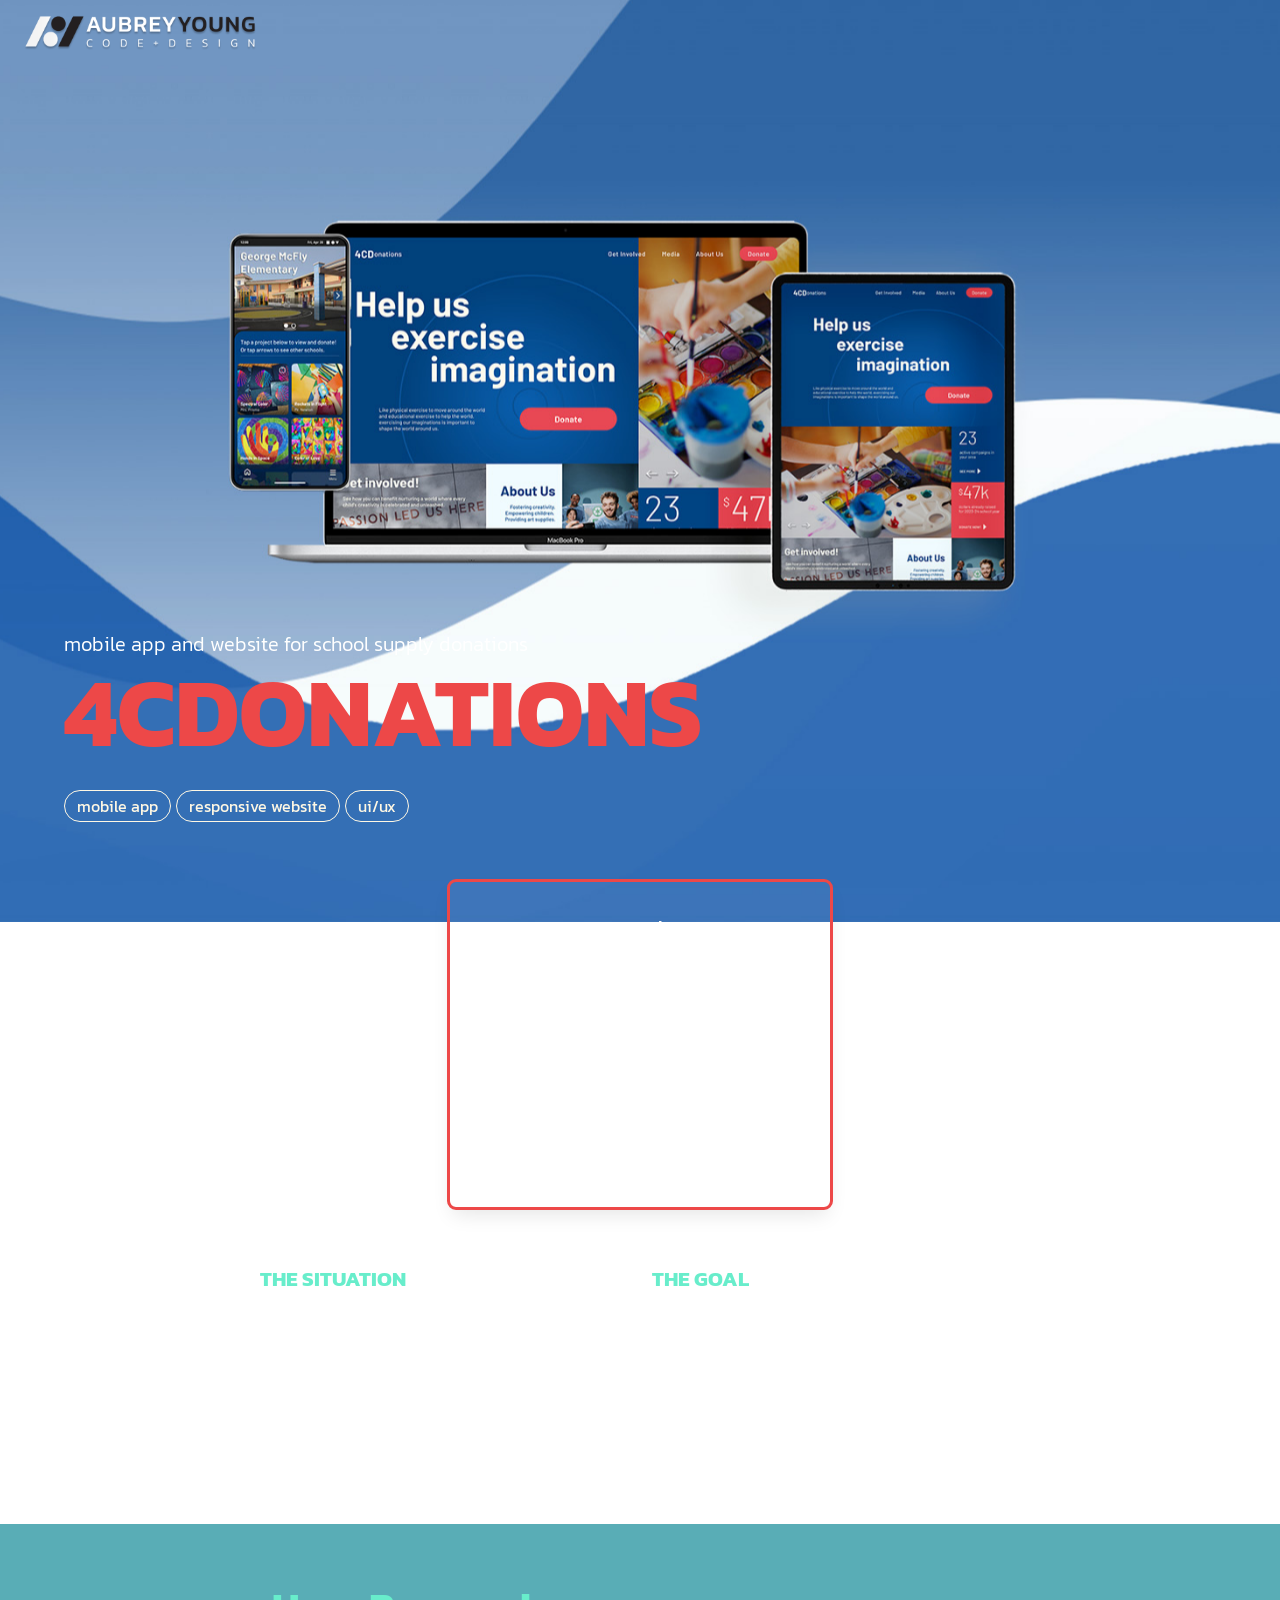
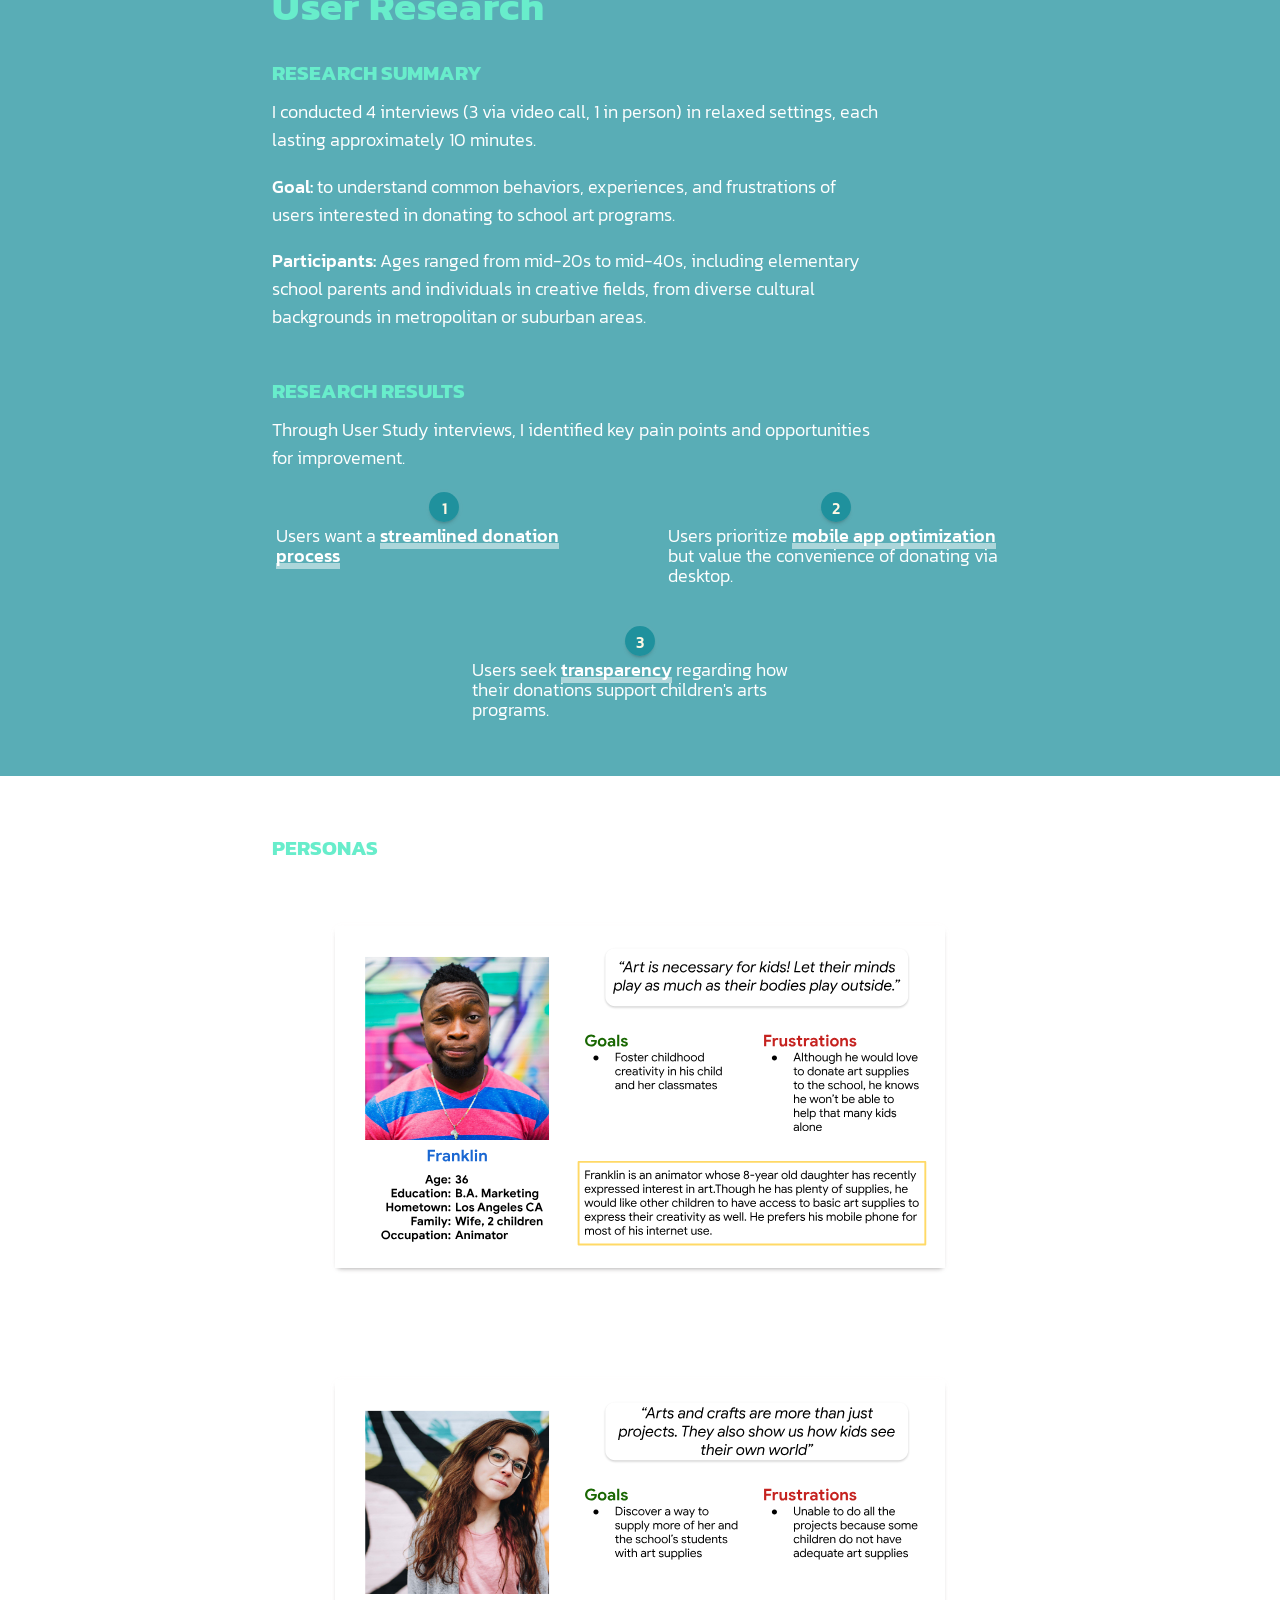
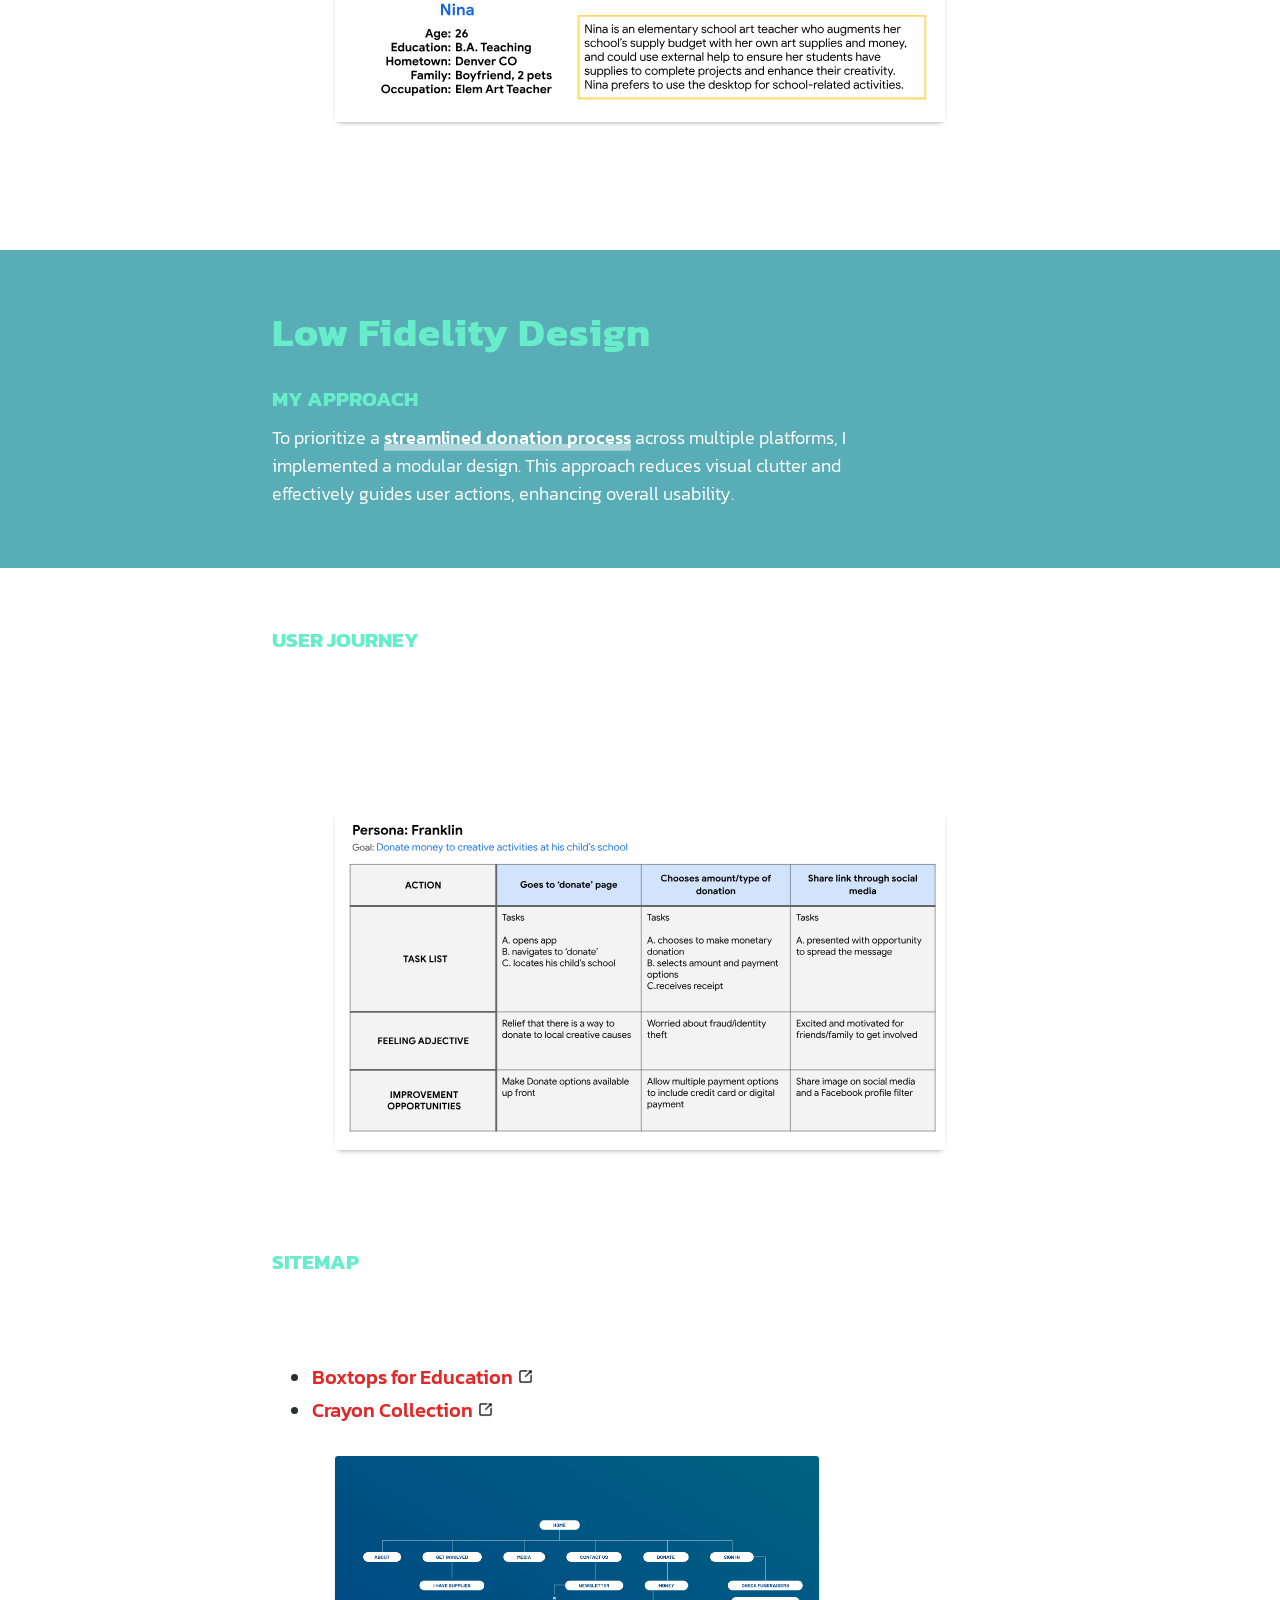
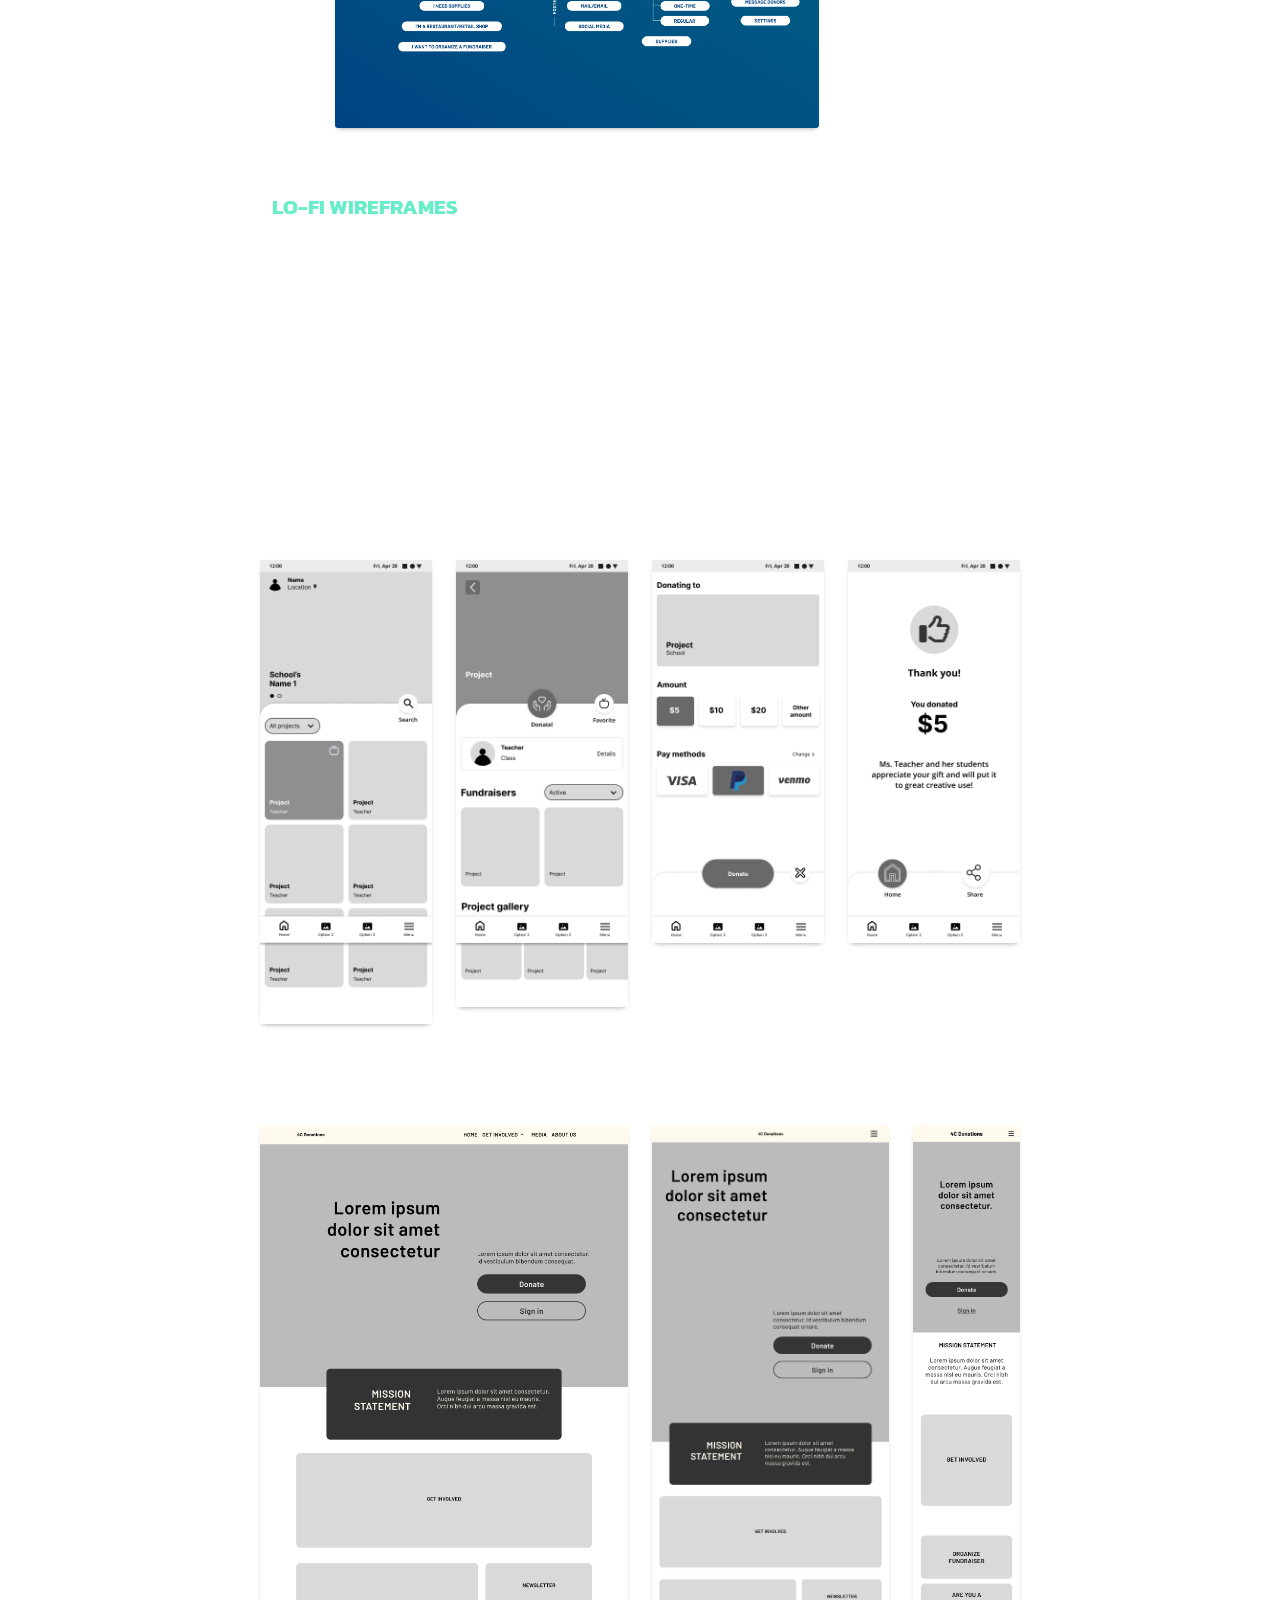
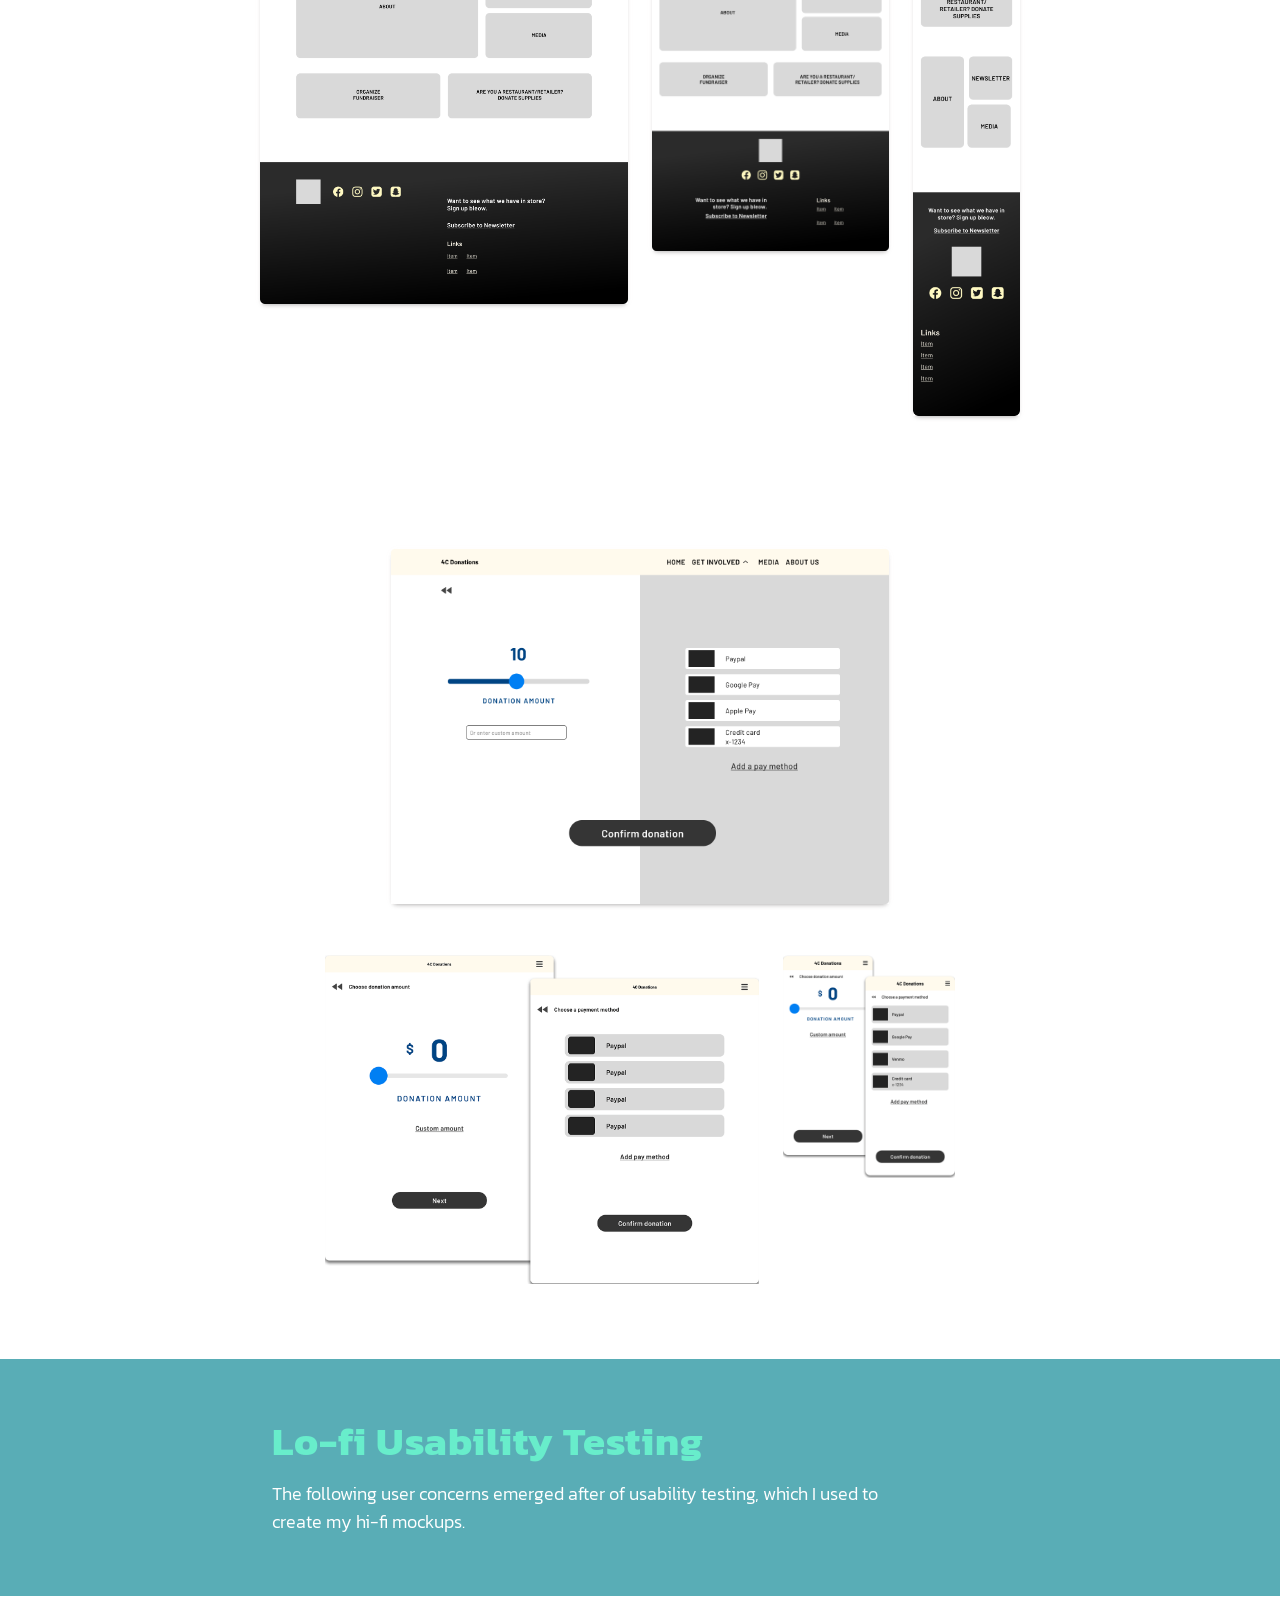
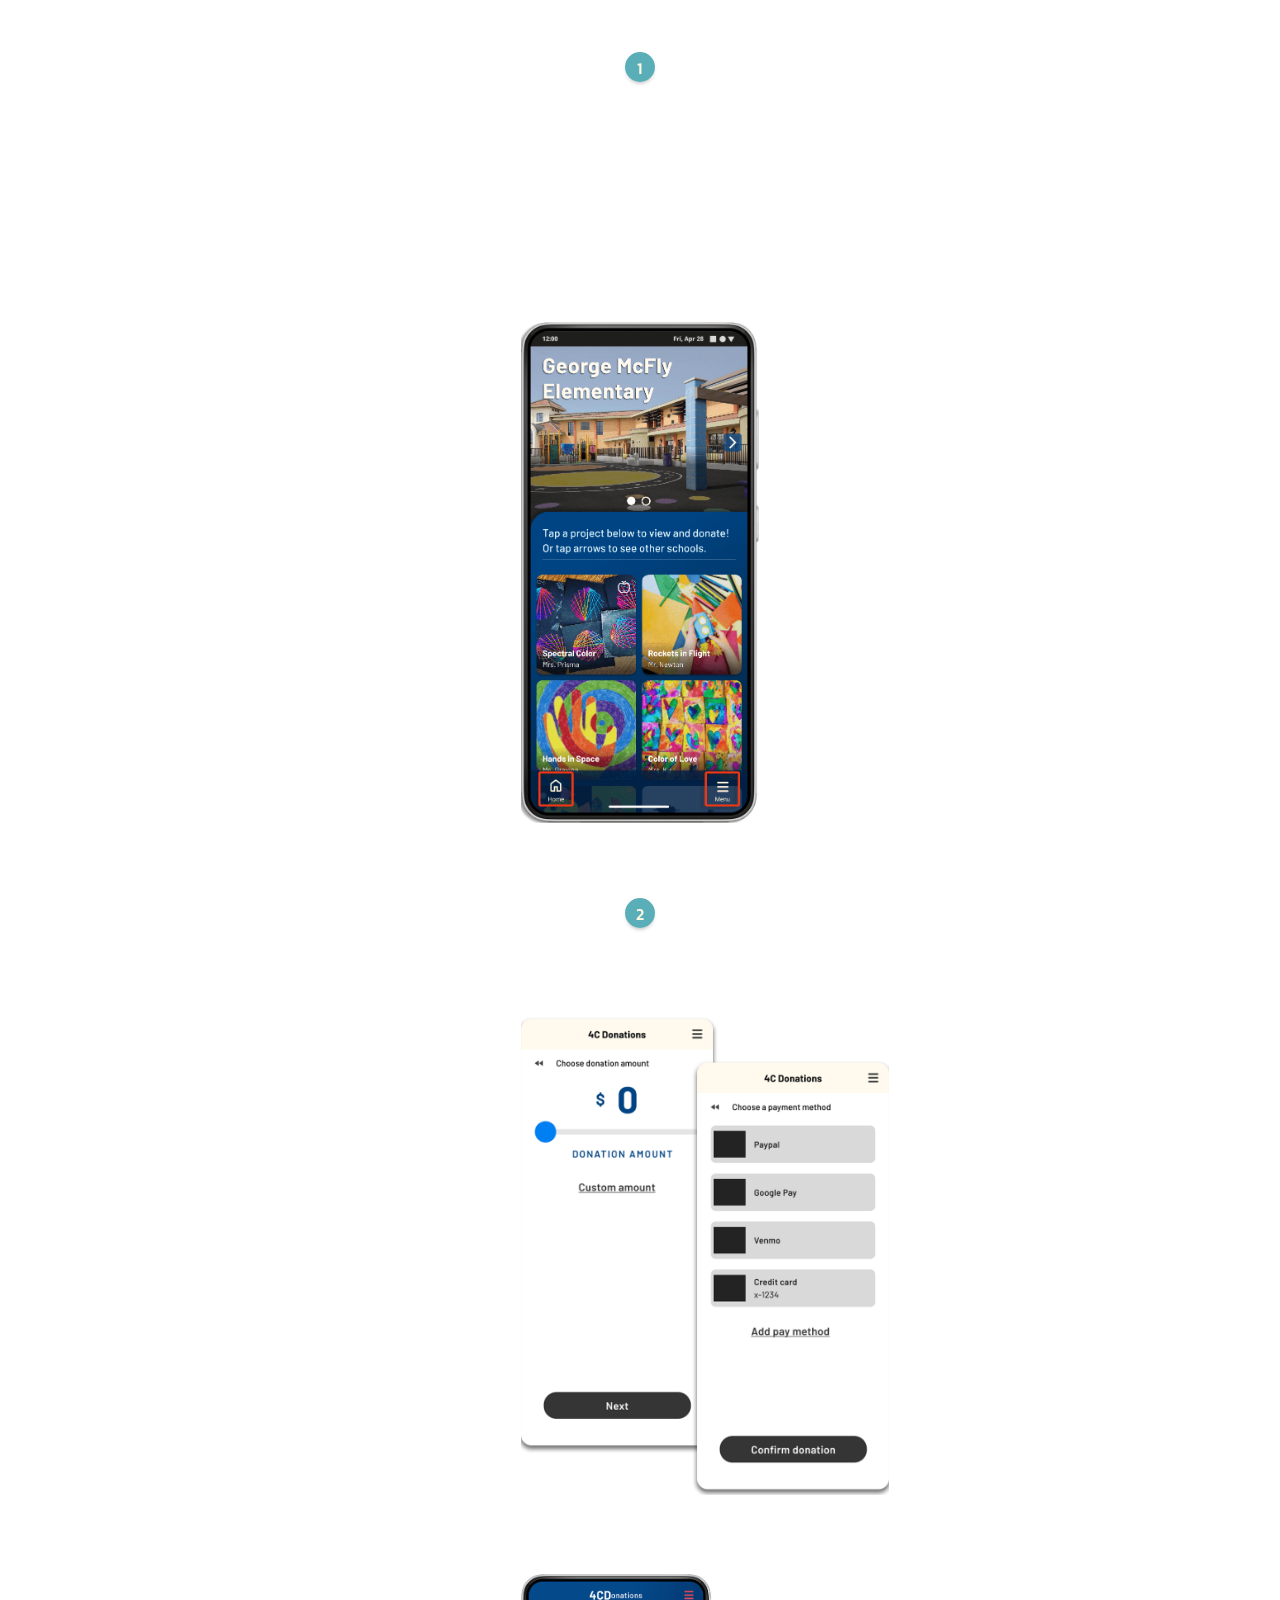
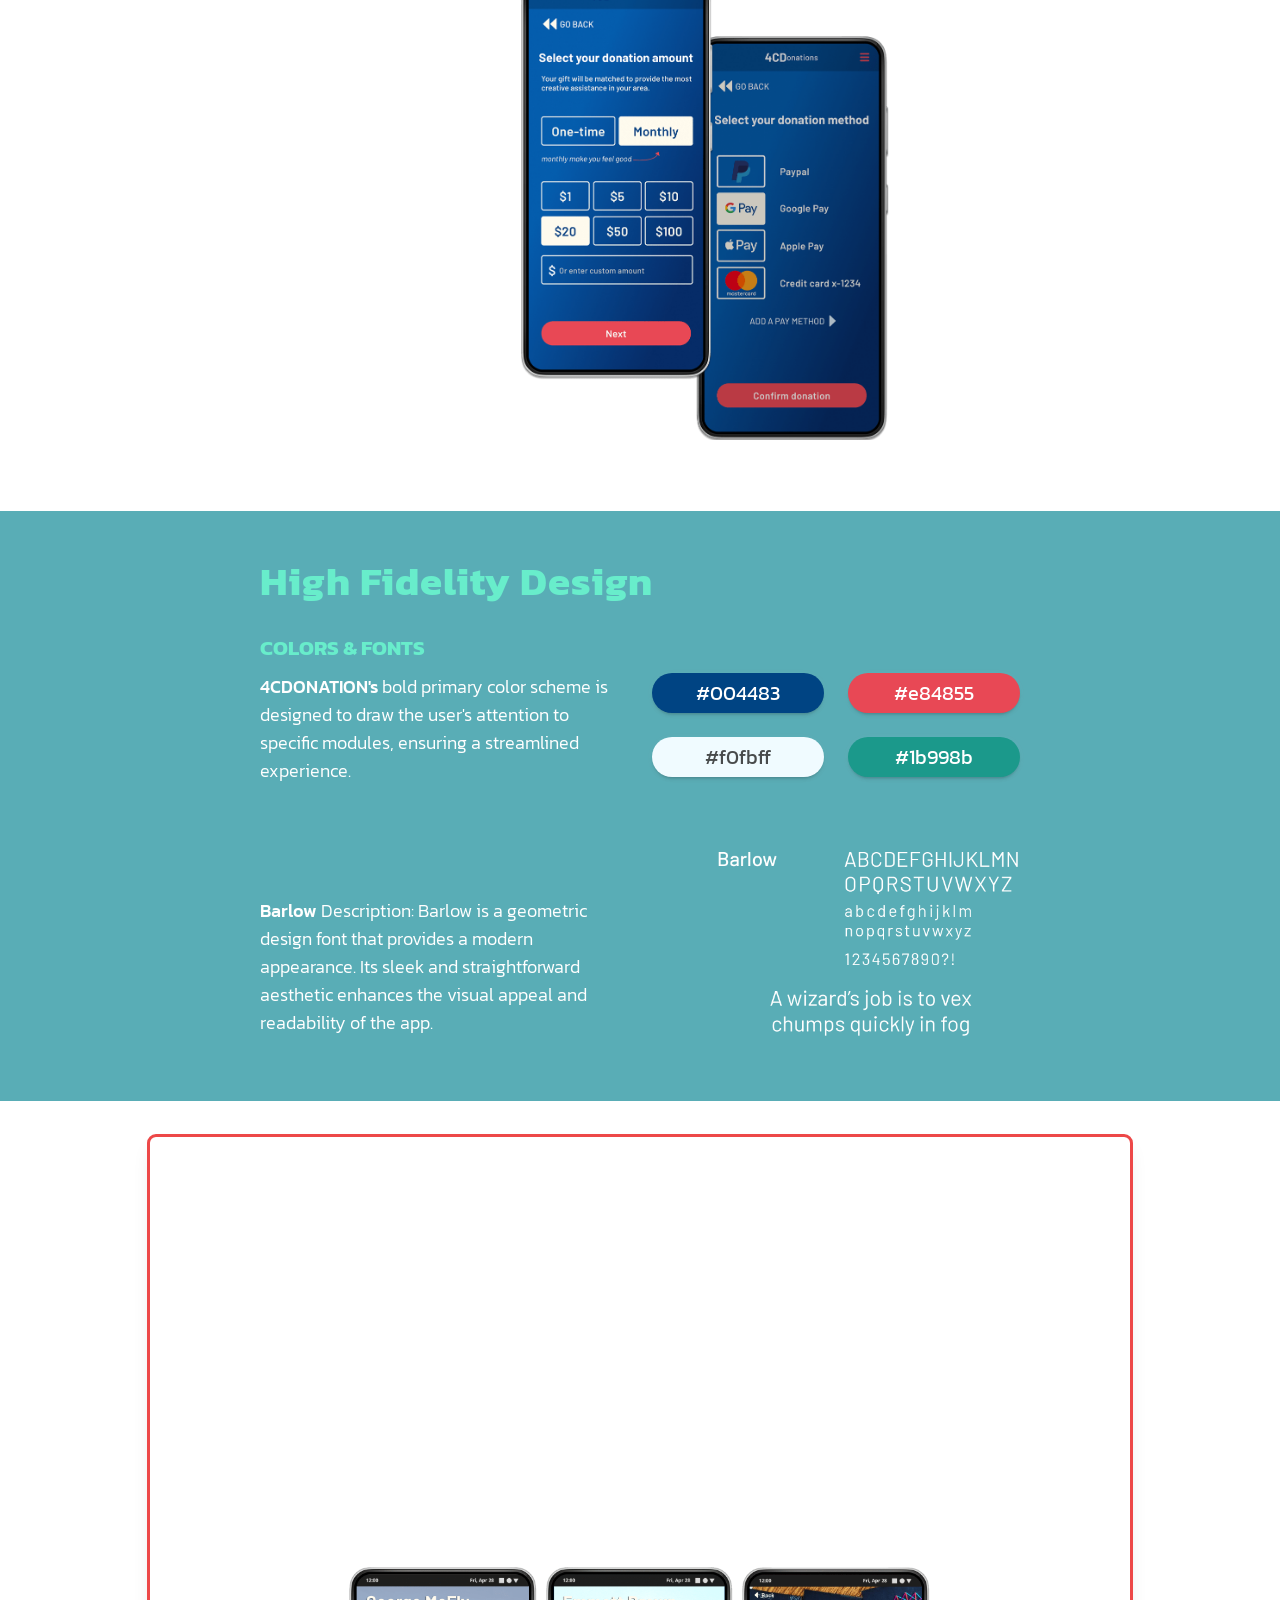
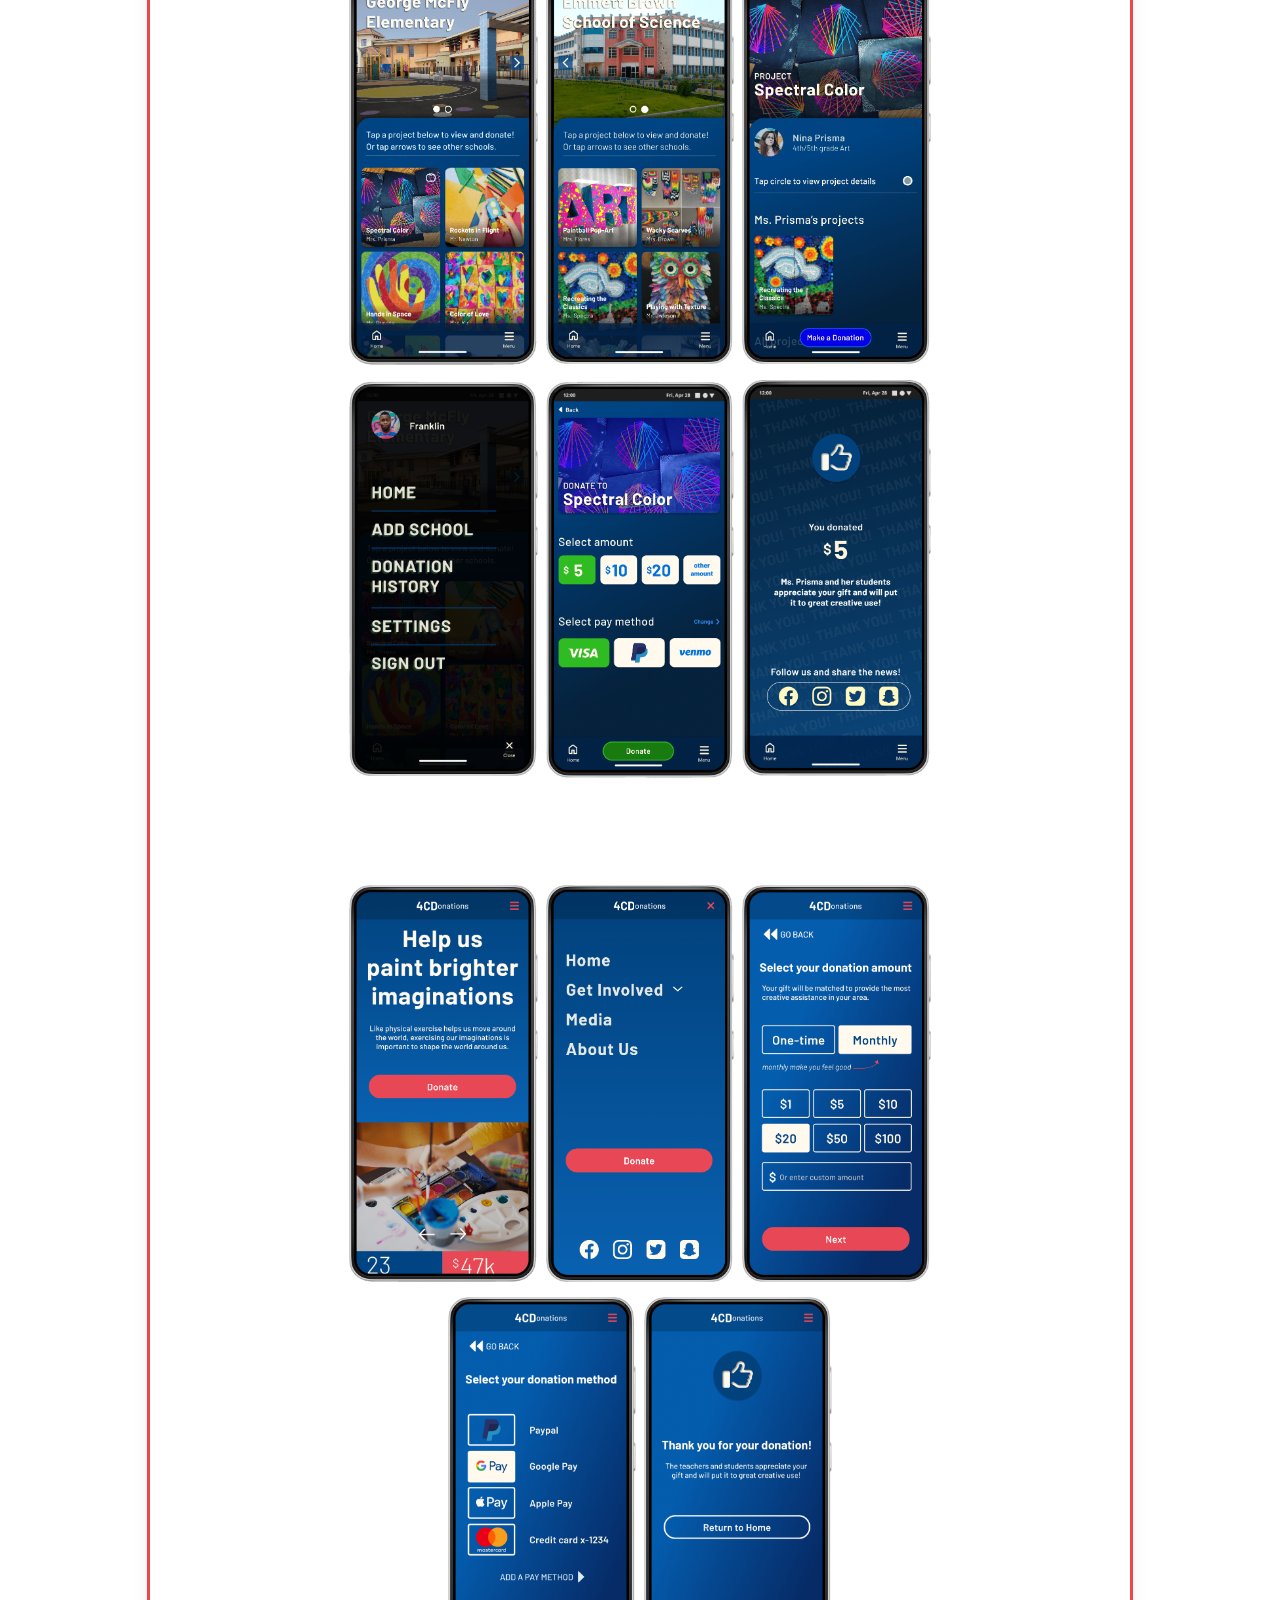
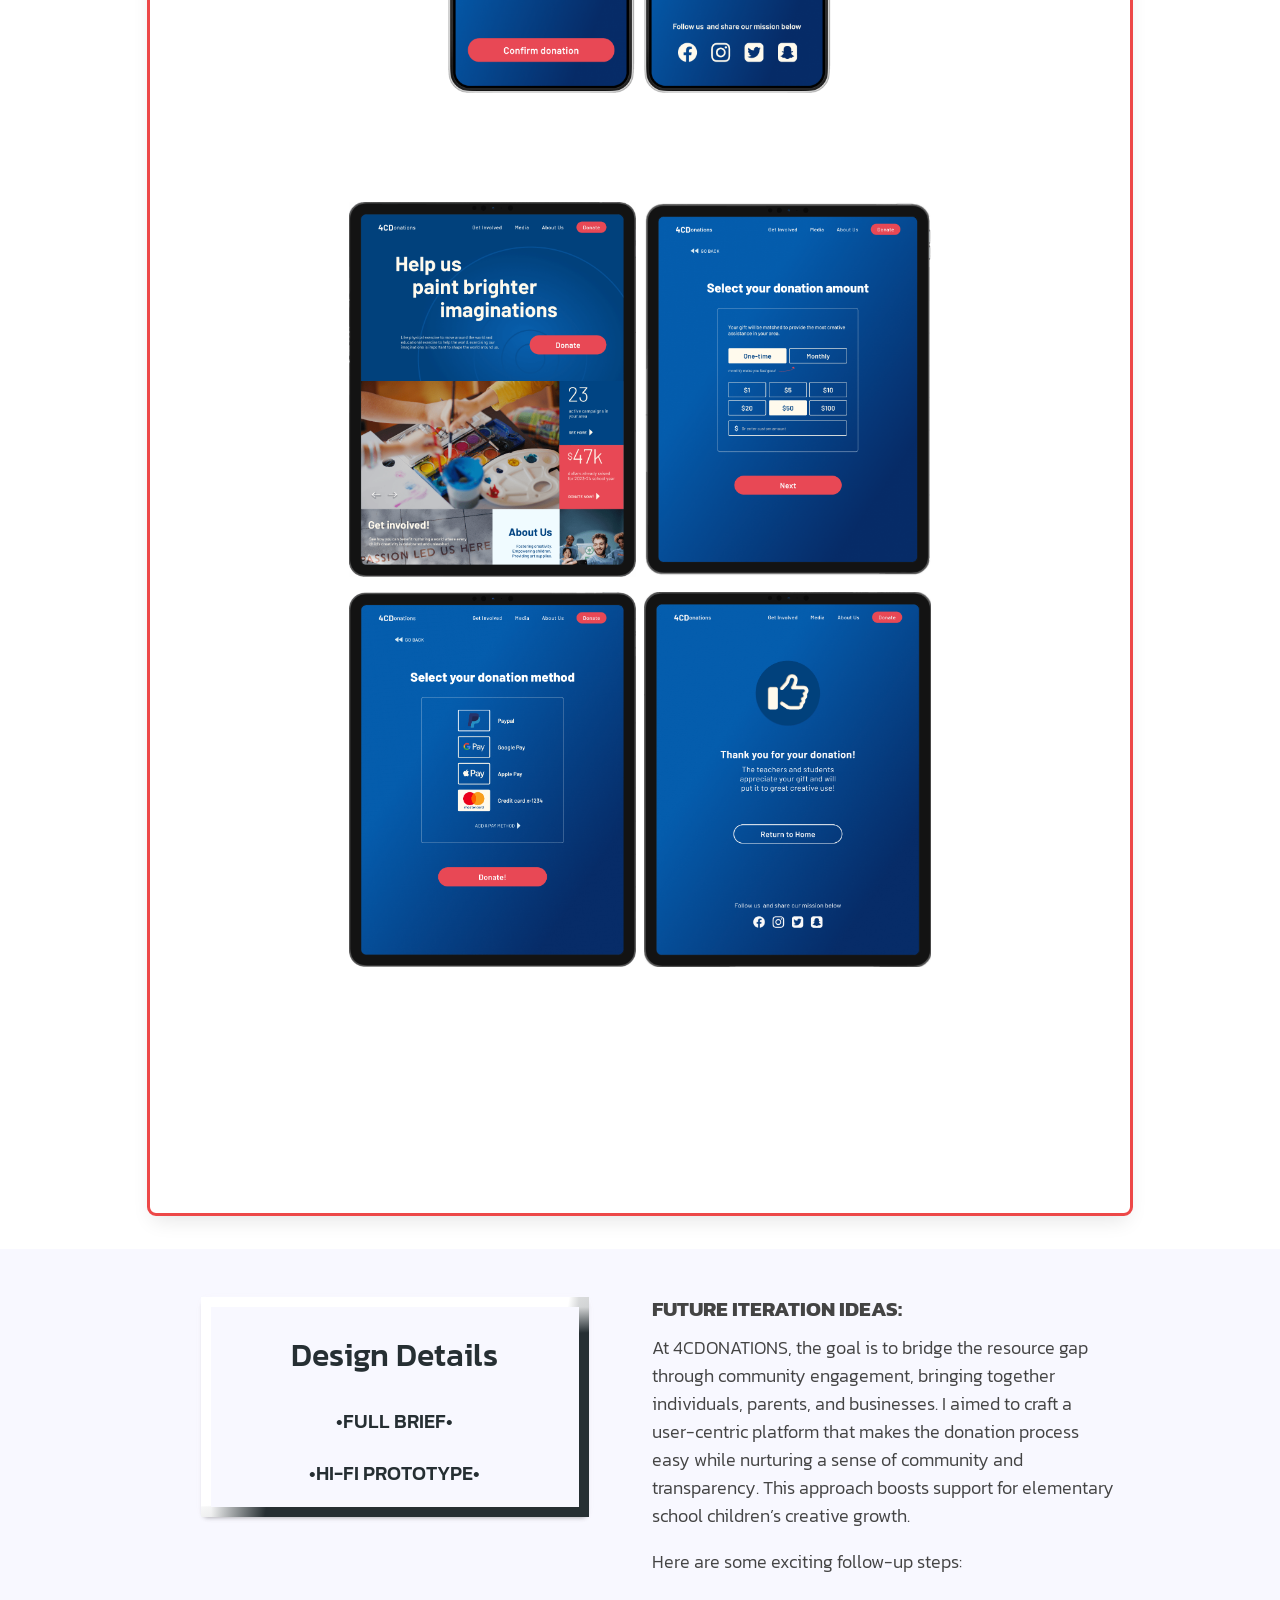
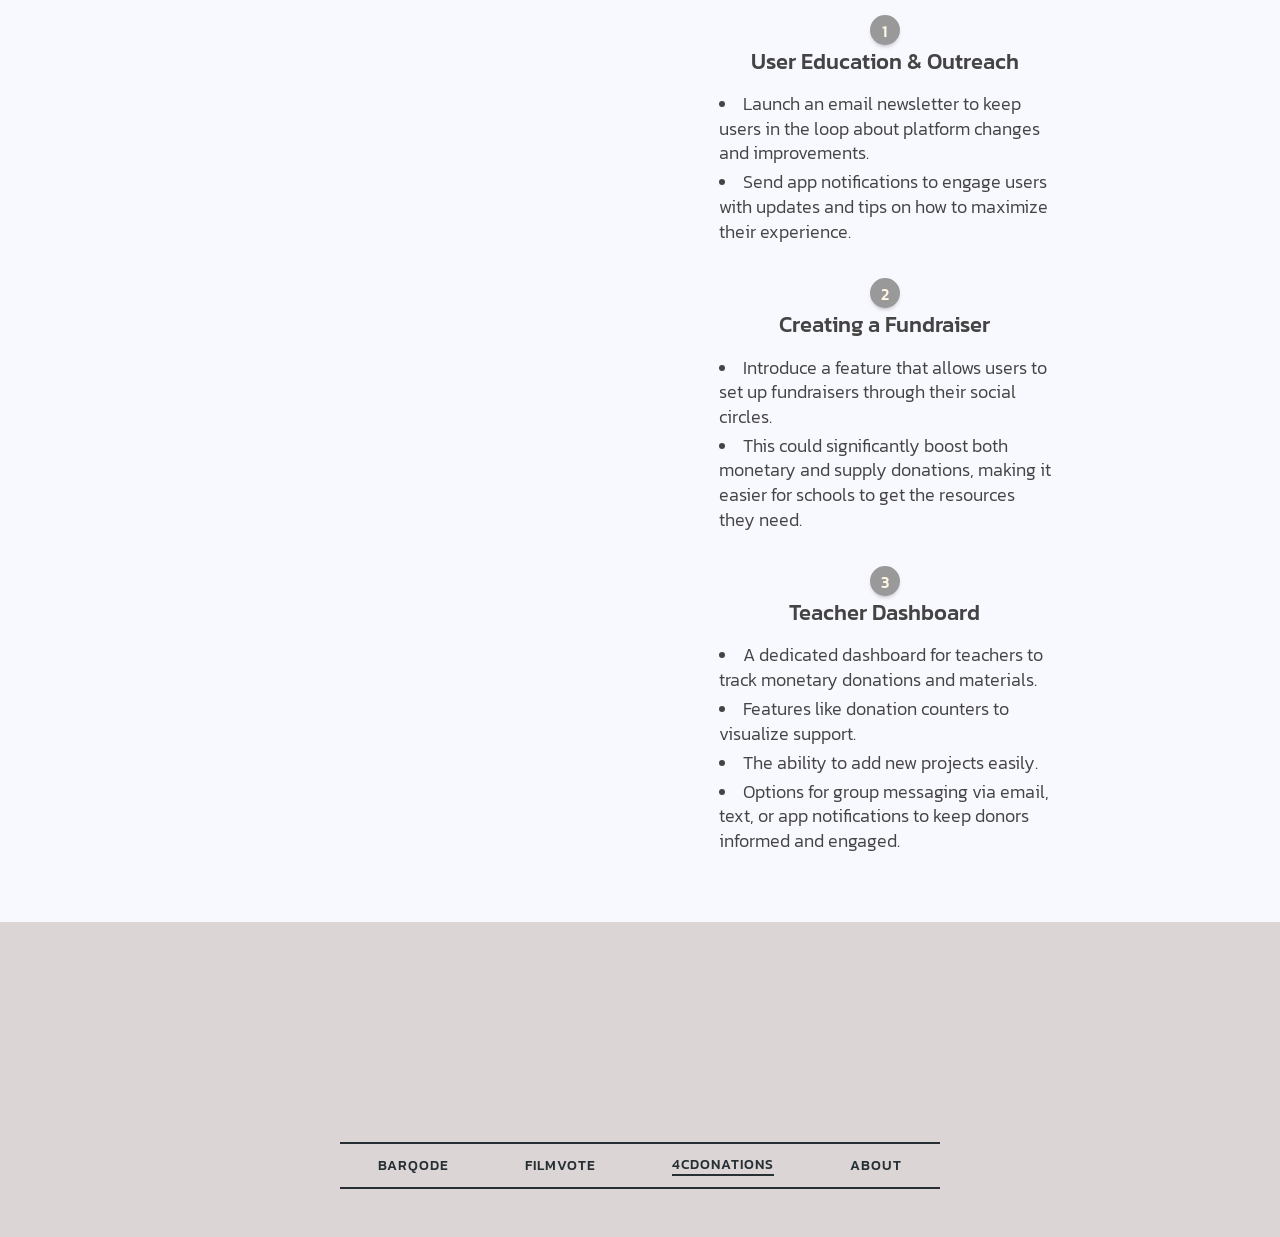
==== 4cdonations.html @ 09023022 "Update 4cdonations.html" ====
<!DOCTYPE html>
<html lang="en">
	<head>
		<meta charset="utf-8" />
		<meta http-equiv="X-UA-Compatible" content="IE=edge" />
		<meta name="viewport" content="width=device-width, initial-scale=1" />
		<title>4CDONATIONS | AYCD</title>
		<link rel="stylesheet" href="css/main.min.css" />
		<link rel="apple-touch-icon" sizes="180x180" href="/apple-touch-icon.png" />
		<link rel="icon" type="image/png" sizes="32x32" href="/favicon-32x32.png" />
		<link rel="icon" type="image/png" sizes="16x16" href="/favicon-16x16.png" />
		<link rel="manifest" href="/site.webmanifest" />
	</head>
	<body id="fourcd">
		<div class="columns" id="home-logo">
			<div class="column mt-1 ml-3 mr-3">
				<a href="./index.html">
					<img
						loading="lazy"
						src="../../img/logo/full-logo.png"
						alt="AYCD logo and logotype"
						id="aycd-logo"
						class="column is-offset-0-desktop is-offset-3-tablet is-8-tablet is-offset-2-mobile is-8-mobile"
				/></a>
			</div>
		</div>

		<div class="blur-background"></div>

		<section class="section main-content">
			<div class="container">
				<div class="columns">
					<div class="column is-12-tablet">
						<div class="content">
							<p class="subtitle">
								mobile app and website for school supply donations
							</p>
							<!-- this mt-4 here to push the info box out of the window -->
							<h1 class="title has-text-left">4CDONATIONS</h1>

							<span class="tag header-tag is-medium is-rounded"
								>mobile app</span
							>
							<span class="tag header-tag fourcd-tag is-medium is-rounded"
								>responsive website</span
							>
							<span class="tag header-tag fourcd-tag is-medium is-rounded"
								>ui/ux</span
							>

							<div class="columns mt-6 mb-6">
								<div
									class="column is-12-mobile is-12-tablet is-offset-2-desktop is-8-desktop"
								>
									<div
										class="column is-offset-1-mobile is-10-mobile is-offset-3-tablet is-8-tablet is-6-desktop box fourcd has-text-centered mb-6"
									>
										<p>
											<strong>My Role</strong> <br />
											Project Lead <br />
											UI/UX Design <br />
											UX Research
										</p>
										<p>
											<strong>Team</strong> <br />
											Aubrey K. Young (Solo)
										</p>
										<p>
											<strong>Project Duration</strong> <br />
											3 months
										</p>
									</div>

									<div class="columns mt-6">
										<div class="column is-6-desktop has-text-left">
											<h3>the situation</h3>
											<p>
												Schools are critically underfunded in the arts. Parents,
												individuals, and businesses need an
												<mark>easier process to support creativity</mark>
												in local schools.
											</p>
										</div>

										<div class="column is-6-desktop">
											<h3>the goal</h3>
											<p>
												Create a mobile app and responsive website that
												<mark
													>facilitates donations of art supplies and funds</mark
												>, enhancing support for children's creative
												development.
											</p>
										</div>
									</div>
								</div>
							</div>
						</div>
					</div>
				</div>
			</div>
		</section>

		<section class="section fourcd-bg">
			<div class="container">
				<div class="columns">
					<div class="column is-8-desktop is-offset-2-desktop">
						<div class="content">
							<div class="column is-10-tablet">
								<h2 class="mt-0">User Research</h2>
								<h3>Research Summary</h3>
								<p>
									I conducted 4 interviews (3 via video call, 1 in person) in
									relaxed settings, each lasting approximately 10 minutes.
								</p>
								<p>
									<strong>Goal:</strong> to understand common behaviors,
									experiences, and frustrations of users interested in donating
									to school art programs.
								</p>
								<p>
									<strong>Participants:</strong> Ages ranged from mid-20s to
									mid-40s, including elementary school parents and individuals
									in creative fields, from diverse cultural backgrounds in
									metropolitan or suburban areas.
								</p>
								<h3 class="mt-6">research results</h3>
								<p>
									Through User Study interviews, I identified key pain points
									and opportunities for improvement.
								</p>
							</div>

							<div class="columns is-multiline">
								<div class="column is-half mb-0">
									<blockquote>
										<div class="numberCircle shadow">1</div>
										<p class="has-text-left">
											Users want a <mark>streamlined donation process</mark>
										</p>
									</blockquote>
								</div>

								<div class="column is-half mb-0">
									<blockquote>
										<div class="numberCircle shadow">2</div>
										<p class="has-text-left">
											Users prioritize <mark>mobile app optimization</mark> but
											value the convenience of donating via desktop.
										</p>
									</blockquote>
								</div>
								<div class="column is-offset-3-tablet is-half">
									<blockquote>
										<div class="numberCircle shadow">3</div>
										<p class="has-text-left">
											Users seek <mark>transparency</mark> regarding how their
											donations support children's arts programs.
										</p>
									</blockquote>
								</div>
							</div>
						</div>
					</div>
				</div>
			</div>
		</section>

		<section class="section">
			<div class="container">
				<div class="columns">
					<div class="column is-8-desktop is-offset-2-desktop">
						<div class="content">
							<div class="column is-10-tablet">
								<h3>personas</h3>
								<p>After analyzing the interview data, 2 personas emerged:</p>
							</div>

							<figure class="image column is-10-tablet mt-0">
								<img
									loading="lazy"
									src="../../img/4cdonations/persona_franklin.svg"
									alt="Franklin's persona profile"
									class="shadow"
								/>
								<figcaption>
									Franklin is motivated to support local schools by donating
									money and supplies, ensuring that teachers can nurture
									creativity in children, regardless of their financial
									constraints.
								</figcaption>
							</figure>

							<figure class="image column is-10-tablet mt-0">
								<img
									loading="lazy"
									src="../../img/4cdonations/persona_nina.svg"
									alt="Nina's persona profile"
									class="shadow"
								/>
								<figcaption>
									Nina seeks access to more art supplies to provide all her
									students with the essential tools needed for creative and
									artistic expression. She is dedicated to fostering a
									supportive environment where every child can explore their
									creativity.
								</figcaption>
							</figure>
						</div>
					</div>
				</div>
			</div>
		</section>

		<section class="section fourcd-bg">
			<div class="container">
				<div class="columns">
					<div class="column is-8-desktop is-offset-2-desktop">
						<div class="content">
							<div class="column is-10-tablet">
								<h2 class="mt-0">Low Fidelity Design</h2>
								<h3>My Approach</h3>
								<p>
									To prioritize a
									<mark>streamlined donation process</mark> across multiple
									platforms, I implemented a modular design. This approach
									reduces visual clutter and effectively guides user actions,
									enhancing overall usability.
								</p>
							</div>
						</div>
					</div>
				</div>
			</div>
		</section>

		<section class="section">
			<div class="container">
				<div class="columns">
					<div class="column is-8-desktop is-offset-2-desktop">
						<div class="content">
							<div class="column is-10-desktop">
								<h3>User Journey</h3>
								<p>
									<strong>Donor Perspective:</strong> Animator Franklin <br />
									<strong>Receiver Perspective:</strong> Teacher Nina (future
									development)
								</p>
								<p>
									Franklin's User describes navigating from start through
									Donation Choices.
								</p>
							</div>

							<figure class="image column is-10-desktop mt-4 mb-6">
								<img
									loading="lazy"
									class="shadow"
									src="../../img/4cdonations/4cdonations_user-journey.svg"
									alt="Franklin's user journey"
								/>
								<figcaption>
									Franklin's journey from "Navigating to Donation choices" to
									"Sharing link on social media"
								</figcaption>
							</figure>

							<div class="column is-10-desktop is-11-tablet">
								<h3>Sitemap</h3>
								<p>
									The 4CDONATION sitemap is inspired by existing school donation
									platforms, such as:
								</p>
								<ul>
									<li>
										<a
											href="https://boxtops4education.com"
											target="_blank"
											class="animated-link fourcd-hyperlink"
											>Boxtops for Education</a
										>
										<img
											src="../../img/4cdonations/open.png"
											alt="open in new tab"
											width="15rem"
										/>
									</li>
									<li>
										<a
											href="https://crayoncollection.org"
											target="_blank"
											class="animated-link fourcd-hyperlink"
											>Crayon Collection</a
										>
										<img
											src="../../img/4cdonations/open.png"
											alt="open in new tab"
											width="15rem"
										/>
									</li>
								</ul>

								<figure class="image column is-10-desktop mt-4 mb-6">
									<img
										loading="lazy"
										class="shadow rounded"
										src="../../img/4cdonations/4cdonations_sitemap.png"
										alt="4cdonations sitemap"
									/>
								</figure>

								<h3>Lo-fi Wireframes</h3>
								<p>
									The modular approach facilitated the layout and design for
									responsive platforms (mobile, tablet, and desktop).
								</p>

								<h4 class="mt-6">Functionality Differences:</h4>
								<p>
									<strong>Website:</strong> Focused on donations and general
									program information.<br />
									<strong>Mobile App:</strong> Centered around in-depth
									information on schools, teachers, and specific projects that
									user donations will fund.
								</p>
							</div>

							<p class="mt-6"><strong>MOBILE APP:</strong></p>
							<div class="columns is-mobile">
								<div class="column is-5-mobile is-3-tablet">
									<figure class="image">
										<img
											loading="lazy"
											src="../../img/4cdonations/lofi-app/4cdonations_app-home.png"
											alt="4CDONATIONs, lo-fi mobile app homepage"
											class="shadow mr-2"
										/>
									</figure>
								</div>
								<div class="column is-5-mobile is-3-tablet">
									<figure class="image">
										<img
											loading="lazy"
											src="../../img/4cdonations/lofi-app/4cdonations_app-project.png"
											alt="4CDONATIONs, lo-fi mobile app project page"
											class="shadow mr-2 top-align"
										/>
									</figure>
								</div>
								<div class="column is-5-mobile is-3-tablet">
									<figure class="image">
										<img
											loading="lazy"
											src="../../img/4cdonations/lofi-app/4cdonations_app-purchase.png"
											alt="4CDONATIONs, lo-fi mobile app purchase page"
											class="shadow mr-2 top-align"
										/>
									</figure>
								</div>
								<div class="column is-5-mobile is-3-tablet">
									<figure class="image">
										<img
											loading="lazy"
											src="../../img/4cdonations/lofi-app/4cdonations_app-success.png"
											alt="4CDONATION, lo-fi mobile app success page"
											class="shadow mr-2 top-align"
										/>
									</figure>
								</div>
							</div>

							<div class="columns">
								<div class="column is-3-tablet"></div>
							</div>

							<p><strong>HOMEPAGES:</strong></p>
							<div class="columns is-mobile is-multiline">
								<div class="column is-offset-1-mobile is-10-mobile is-6-tablet">
									<figure class="image">
										<img
											loading="lazy"
											src="../../img/4cdonations/lofi-home/lofi_desktop-home.png"
											alt="4cdonation, digital lo-fi desktop homepage"
											class="shadow"
										/>
										<figcaption>Desktop</figcaption>
									</figure>
								</div>

								<div class="column is-offset-1-mobile is-6-mobile is-4-tablet">
									<figure class="image">
										<img
											loading="lazy"
											src="../../img/4cdonations/lofi-home/lofi_tablet-home.png"
											alt="4CDONATIONs, digital lo-fi tablet homepage"
											class="shadow"
										/>
										<figcaption>Tablet</figcaption>
									</figure>
								</div>

								<div class="column is-4-mobile is-2-tablet">
									<figure class="image">
										<img
											loading="lazy"
											src="../../img/4cdonations/lofi-home/lofi_mobile-home.png"
											alt="4CDONATIONs, digital lo-fi mobile homepage"
											class="shadow"
										/>
										<figcaption>Mobile</figcaption>
									</figure>
								</div>
							</div>

							<p class="mt-6"><strong>DONATION SCREENS:</strong></p>
							<div class="columns is-mobile is-multiline">
								<div
									class="column is-offset-1-mobile is-10-mobile is-offset-2-tablet is-8-tablet"
								>
									<figure class="image">
										<img
											loading="lazy"
											src="../../img/4cdonations/lofi-donate/4cdonations_lofi-desktop-donate.png"
											alt="4CDONATIONs, digital lo-fi desktop donation screen"
											class="shadow"
										/>
										<figcaption>Desktop</figcaption>
									</figure>
								</div>

								<div class="column is-8-mobile is-offset-1-tablet is-7-tablet">
									<figure class="image">
										<img
											loading="lazy"
											src="../../img/4cdonations/lofi-donate/4cdonations_lofi-tablet-donate.png"
											alt="4CDONATIONS, digital lo-fi tablet donation screens"
										/>
										<figcaption>Tablet</figcaption>
									</figure>
								</div>
								<div class="column is-4-mobile is-3-tablet">
									<figure class="image">
										<img
											loading="lazy"
											src="../../img/4cdonations/lofi-donate/4cdonations_lofi-mobile-donate.png"
											alt="4cdonations, digital lo-fi mobile donation screens"
										/>

										<figcaption>Mobile</figcaption>
									</figure>
								</div>
							</div>
						</div>
					</div>
				</div>
			</div>
		</section>

		<section class="section fourcd-bg">
			<div class="container">
				<div class="columns">
					<div class="column is-8-desktop is-offset-2-desktop">
						<div class="content">
							<div class="column is-10-tablet">
								<h2 class="mt-0 mb-4">Lo-fi Usability Testing</h2>
								<p>
									The following user concerns emerged after of usability
									testing, which I used to create my hi-fi mockups.
								</p>
							</div>
						</div>
					</div>
				</div>
			</div>
		</section>

		<section class="section">
			<div class="container">
				<div class="columns">
					<div class="column is-8-desktop is-offset-2-desktop">
						<div class="content">
							<blockquote
								class="mb-4 column is-offset-2-desktop is-8-desktop is-offset-3-tablet is-half-tablet"
							>
								<div class="numberCircle shadow">1</div>
								<p>"I wasn't sure what button to press to get started."</p>
							</blockquote>

							<div class="columns">
								<div class="column is-one-third">
									<p>
										<strong>Problem:</strong>
										Users expressed that they found it challenging to understand
										which buttons to press, leading to confusion about the app's
										main functions.
									</p>
								</div>
							</div>

							<div class="columns">
								<div class="column is-one-third">
									<p>
										<strong>Solution:</strong> Instead of relying solely on
										symbols, I added labeling to the action buttons. This change
										enhances accessibility on the mobile app, making it easier
										for users to identify the functions of each button.
									</p>
								</div>

								<div class="column is-offset-2-mobile is-8-mobile is-one-third">
									<figure class="image">
										<img
											loading="lazy"
											src="../../img/4cdonations/hifi/app/4cdonations_hifi-app-home1_labeled.png"
											alt="4cdonations lo-fi school select screen (mobile app)"
										/>
									</figure>
								</div>
							</div>

							<div class="mt-6 mb-4">
								<blockquote class="column is-offset-3-tablet is-half-tablet">
									<div class="numberCircle shadow">2</div>
									<p>
										"I've messed up a pay amount using sliders before, so I'm
										extra careful when using a slider, especially on my phone."
									</p>
								</blockquote>

								<div class="columns mb-6">
									<div class="column is-one-third">
										<p>
											<strong>Problem:</strong> Users felt that the slider
											mechanism for selecting donation amounts was not intuitive
											and led to errors during the payment process.
										</p>
									</div>

									<div class="column is-offset-1-mobile is-10-mobile is-half">
										<figure class="image">
											<img
												loading="lazy"
												src="../../img/4cdonations/lofi-donate/4cdonations_lofi-mobile-donate.png"
												alt="4cdonations lo-fi donation screen (mobile website)"
											/>
										</figure>
									</div>
								</div>

								<div class="columns mt-6">
									<div class="column is-one-third">
										<p>
											<strong>Solution: </strong>I replaced the slider with
											buttons for selecting donation amounts. This change
											provides users with more visual input and greater control
											over their donation amount, making the process more
											intuitive and user-friendly.
										</p>
									</div>

									<div class="column is-offset-1-mobile is-10-mobile is-half">
										<figure class="image">
											<img
												loading="lazy"
												src="../../img/4cdonations/hifi/mobile/4cdonations_hifi-mobile-donate3.png"
												alt="4cdonations lo-fi donation screen (desktop)"
											/>
										</figure>
									</div>
								</div>
							</div>
						</div>
					</div>
				</div>
			</div>
		</section>

		<section class="section fourcd-bg">
			<div class="container">
				<div class="columns is-multiline">
					<div class="column is-8-desktop is-offset-2-desktop">
						<div class="content">
							<h2 class="mt-0">High Fidelity Design</h2>
							<h3>Colors & Fonts</h3>

							<div class="columns">
								<div class="column is-6-tablet">
									<p class="mb-1">
										<strong>4CDONATION's</strong> bold primary color scheme is
										designed to draw the user's attention to specific modules,
										ensuring a streamlined experience.
									</p>
								</div>

								<div class="column is-6-tablet mb-6">
									<div class="columns is-multiline is-mobile">
										<div class="column is-half-mobile is-half-tablet">
											<span
												class="tag is-dark is-large is-rounded fourcd-color1 shadow"
												>#004483</span
											>
										</div>

										<div class="column is-half-mobile is-half-tablet">
											<span
												class="tag is-dark is-large is-rounded fourcd-color2 shadow"
												>#e84855</span
											>
										</div>

										<div class="column is-half-mobile is-half-tablet">
											<span
												class="tag is-light is-large is-rounded fourcd-color3 shadow"
												>#f0fbff</span
											>
										</div>

										<div class="column is-half-mobile is-half-tablet">
											<span
												class="tag is-dark is-large is-rounded fourcd-color4 shadow"
												>#1b998b</span
											>
										</div>
									</div>
								</div>
							</div>

							<div class="columns is-multiline">
								<div class="column is-6-tablet">
									<p class="mt-6 mb-4">
										<strong>Barlow</strong> Description: Barlow is a geometric
										design font that provides a modern appearance. Its sleek and
										straightforward aesthetic enhances the visual appeal and
										readability of the app.
									</p>
								</div>
								<div class="column is-offset-1-tablet is-5-tablet">
									<figure class="image">
										<img
											loading="lazy"
											src="../../img/4cdonations/4cdonations_font.png"
											alt="Barlow font treatment"
										/>
									</figure>
								</div>
							</div>
						</div>
						<!-- end CONTENT -->
					</div>
				</div>
			</div>
		</section>

		<section class="section">
			<div class="container">
				<div class="columns">
					<div
						class="column box is-offset-1-tablet is-10-tablet fourcd has-text-centered"
					>
						<div class="content">
							<h3>coup de grâce: final screens</h3>
							<div
								class="column is-offset-3-desktop is-6-desktop is-offset-1-tablet is-10-tablet has-text-left mb-4"
							>
								<p>
									<strong>4CDONATIONS's</strong> screens below show a mobile app
									& responsive website that operate similarly in streamlining
									donations, but are different in appearance and interactive
									behavior. 4CDONATIONS includes both a
									<mark>mobile app</mark> and a <mark>responsive website</mark>.
								</p>
								<p>
									While they both do a great job of making donations easy, they
									do have their own vibes in terms of look and how users
									interact with them.
								</p>
							</div>

							<div class="column is-offset-2-desktop is-8-desktop">
								<p>
									<strong>MOBILE APP:</strong>
								</p>
								<div class="columns is-multiline is-mobile final">
									<div
										class="column less-padding is-one-third-mobile is-4-tablet"
									>
										<img
											loading="lazy"
											src="../../img/4cdonations/hifi/app/4cdonations_hifi-app-home1.png"
											alt="4cdonations mobile app first home screen"
										/>
									</div>

									<div
										class="column less-padding is-one-third-mobile is-4-tablet"
									>
										<img
											loading="lazy"
											src="../../img/4cdonations/hifi/app/4cdonations_hifi-app-home2.png"
											alt="4cdonations mobile app second home screen"
										/>
									</div>

									<div
										class="column less-padding is-one-third-mobile is-4-tablet"
									>
										<img
											loading="lazy"
											src="../../img/4cdonations/hifi/app/4cdonations_hifi-app-project.png"
											alt="4cdonations mobile app projects screen"
										/>
									</div>

									<div
										class="column less-padding is-one-third-mobile is-4-tablet"
									>
										<img
											loading="lazy"
											src="../../img/4cdonations/hifi/app/4cdonations_hifi-app-menu.png"
											alt="4cdonations mobile app menu screen"
										/>
									</div>
									<div
										class="column less-padding is-one-third-mobile is-4-tablet"
									>
										<img
											loading="lazy"
											src="../../img/4cdonations/hifi/app/4cdonations_hifi-app-amount.png"
											alt="4cdonations mobile app amount screen"
										/>
									</div>
									<div
										class="column less-padding is-one-third-mobile is-4-tablet mb-6"
									>
										<img
											loading="lazy"
											src="../../img/4cdonations/hifi/app/4cdonations_hifi-app-success.png"
											alt="4cdonations mobile app success screen"
										/>
									</div>
								</div>
							</div>

							<div class="column is-offset-2-desktop is-8-desktop">
								<p>
									<strong>MOBILE WEBSITE:</strong>
								</p>
								<div class="columns is-multiline is-mobile final">
									<div
										class="column less-padding is-one-third-mobile is-4-tablet"
									>
										<img
											loading="lazy"
											src="../../img/4cdonations/hifi/mobile/4cdonations_hifi-mobile-home.png"
											alt="4cdonations mobile website homepage"
										/>
									</div>

									<div
										class="column less-padding is-one-third-mobile is-4-tablet"
									>
										<img
											loading="lazy"
											src="../../img/4cdonations/hifi/mobile/4cdonations_hifi-mobile-menu.png"
											alt="4cdonations mobile website first donate screen"
										/>
									</div>

									<div
										class="column less-padding is-one-third-mobile is-4-tablet"
									>
										<img
											loading="lazy"
											src="../../img/4cdonations/hifi/mobile/4cdonations_hifi-mobile-donate.png"
											alt="4cdonations mobile website first donate screen"
										/>
									</div>

									<div
										class="column less-padding is-one-third-mobile is-offset-2-tablet is-4-tablet"
									>
										<img
											loading="lazy"
											src="../../img/4cdonations/hifi/mobile/4cdonations_hifi-mobile-donate2.png"
											alt="4cdonations mobile website second donate screen"
										/>
									</div>

									<div
										class="column less-padding is-one-third-mobile is-4-tablet"
									>
										<img
											loading="lazy"
											src="../../img/4cdonations/hifi/mobile/4cdonations_hifi-mobile-success.png"
											alt="4cdonations mobile website first donate screen"
										/>
									</div>
								</div>
							</div>

							<div class="column is-offset-2-desktop is-8-desktop mt-6">
								<p>
									<strong>TABLET WEBSITE:</strong>
								</p>
								<div class="columns is-multiline is-mobile">
									<div class="column less-padding is-half-mobile is-6-tablet">
										<img
											loading="lazy"
											src="../../img/4cdonations/hifi/tablet/4cdonations_hifi-tablet-home.png"
											alt="4cdonations tablet website first homepage"
										/>
									</div>

									<div class="column less-padding is-half-mobile is-6-tablet">
										<img
											loading="lazy"
											src="../../img/4cdonations/hifi/tablet/4cdonations_hifi-tablet-donate.png"
											alt="4cdonations tablet website first donate screen"
										/>
									</div>

									<div class="column less-padding is-half-mobile is-6-tablet">
										<img
											loading="lazy"
											src="../../img/4cdonations/hifi/tablet/4cdonations_hifi-tablet-donate2.png"
											alt="4cdonations tablet website second donate screen"
										/>
									</div>

									<div class="column less-padding is-half-mobile is-6-tablet">
										<img
											loading="lazy"
											src="../../img/4cdonations/hifi/tablet/4cdonations_hifi-tablet-success.png"
											alt="4cdonations tablet website success screen"
										/>
									</div>
								</div>
							</div>

							<div class="column is-offset-2-desktop is-8-desktop mt-6">
								<p>
									<strong>DESKTOP SITE:</strong>
								</p>
								<div class="columns is-multiline is-mobile">
									<div class="column less-padding is-12-mobile is-12-tablet">
										<img
											loading="lazy"
											src="../../img/4cdonations/hifi/desktop/4cdonations_hifi-desktop-home.png"
											alt="4cdonations desktop website homepage"
										/>
									</div>

									<div class="column less-padding is-12-mobile is-12-tablet">
										<img
											loading="lazy"
											src="../../img/4cdonations/hifi/desktop/4cdonations_hifi-desktop-donate.png"
											alt="4cdonations desktop website donate page"
										/>
									</div>

									<div class="column less-padding is-12-mobile is-12-tablet">
										<img
											loading="lazy"
											src="../../img/4cdonations/hifi/desktop/4cdonations_hifi-desktop-success.png"
											alt="4cdonations desktop website success page"
										/>
									</div>
								</div>
							</div>
						</div>
					</div>
				</div>
			</div>
		</section>

		<section class="section followup-bg">
			<div class="container">
				<div class="columns">
					<div class="column is-offset-1-desktop is-10-desktop">
						<div class="content">
							<div class="columns">
								<div class="column is-6-tablet">
									<div
										class="column is-offset-1-tablet is-10-tablet has-text-centered box extras shadow border-gradient"
									>
										<div class="heading-2">Design Details</div>
										<div class="column">
											<a
												class="animated-link"
												href="https://shorturl.at/MbDDP"
												target="_blank"
												>•FULL BRIEF•</a
											>
										</div>
										<div class="column">
											<a
												class="animated-link"
												href="https://tinyurl.com/4CDonations"
												target="_blank"
												>•HI-FI PROTOTYPE•</a
											>
										</div>
									</div>
								</div>
								<div class="column is-6-tablet">
									<h3>Future Iteration Ideas:</h3>
									<p>
										At 4CDONATIONS, the goal is to bridge the resource gap
										through community engagement, bringing together individuals,
										parents, and businesses. I aimed to craft a user-centric
										platform that makes the donation process easy while
										nurturing a sense of community and transparency. This
										approach boosts support for elementary school children’s
										creative growth.
									</p>
									<p>Here are some exciting follow-up steps:</p>

									<div
										class="column is-offset-1-desktop is-10-desktop is-12-tablet"
									>
										<blockquote>
											<div class="numberCircle shadow">1</div>
											<h5>User Education & Outreach</h5>
											<p class="has-text-left">
												<li class="has-text-left">
													Launch an email newsletter to keep users in the loop
													about platform changes and improvements.
												</li>
												<li class="has-text-left">
													Send app notifications to engage users with updates
													and tips on how to maximize their experience.
												</li>
											</p>
										</blockquote>

										<blockquote>
											<div class="numberCircle shadow">2</div>
											<h5>Creating a Fundraiser</h5>
											<p class="has-text-left">
												<li class="has-text-left">
													Introduce a feature that allows users to set up
													fundraisers through their social circles.
												</li>
												<li class="has-text-left">
													This could significantly boost both monetary and
													supply donations, making it easier for schools to get
													the resources they need.
												</li>
											</p>
										</blockquote>

										<blockquote>
											<div class="numberCircle shadow">3</div>
											<h5>Teacher Dashboard</h5>
											<p>
												<li class="has-text-left">
													A dedicated dashboard for teachers to track monetary
													donations and materials.
												</li>
												<li class="has-text-left">
													Features like donation counters to visualize support.
												</li>
												<li class="has-text-left">
													The ability to add new projects easily.
												</li>
												<li class="has-text-left">
													Options for group messaging via email, text, or app
													notifications to keep donors informed and engaged.
												</li>
											</p>
										</blockquote>
									</div>
								</div>
							</div>
						</div>
					</div>
				</div>
			</div>
		</section>

		<footer class="footer has-text-centered">
			<div class="container">
				<div class="columns">
					<div
						class="column is-offset-3-tablet is-6-tablet is-offset-0-desktop is-12-desktop"
					>
						<figure class="image overlap columns">
							<img
								loading="lazy"
								src="../../img/4cdonations/hero-4cd_footer.png"
								alt="barqode hero image"
								class="column is-offset-2-tablet is-8-tablet is-offset-1-desktop is-10-desktop"
							/>
						</figure>
						<!-- <video
							loop
							type="video/mp4"
							autoplay
							width="75%"
							src="../../img/video/4CDonations_hifi-video.mp4"
						></video> -->
					</div>
				</div>
			</div>

			<nav class="level is-mobile has-text-centered mt-6">
				<div class="level-item">
					<a href="./barqode.html" class="heading animated-link">BarQode</a>
				</div>
				<div class="level-item">
					<a href="./filmvote.html" class="heading animated-link">FilmVote</a>
				</div>
				<div class="level-item">
					<a href="./4cdonations.html" class="heading animated-link active"
						>4CDonations</a
					>
				</div>
				<div class="level-item">
					<a href="./about.html" class="heading animated-link">About</a>
				</div>
			</nav>
		</footer>

		<script type="text/javascript" src="lib/main.js"></script>
	</body>
</html>
---- css/main.min.css ----
@charset "UTF-8";@import url("https://fonts.googleapis.com/css2?family=Kanit:ital,wght@0,200;0,300;0,400;0,500;0,600;0,700;1,200;1,300;1,500;1,600;1,700&display=swap");.pagination-previous,.pagination-next,.pagination-link,.pagination-ellipsis,.file-cta,.file-name,.select select,.textarea,.input,.button{-moz-appearance:none;-webkit-appearance:none;align-items:center;border:1px solid transparent;border-radius:4px;box-shadow:none;display:inline-flex;font-size:1rem;height:2.5em;justify-content:flex-start;line-height:1.5;padding-bottom:calc(.5em - 1px);padding-left:calc(.75em - 1px);padding-right:calc(.75em - 1px);padding-top:calc(.5em - 1px);position:relative;vertical-align:top;}.pagination-previous:focus,.pagination-next:focus,.pagination-link:focus,.pagination-ellipsis:focus,.file-cta:focus,.file-name:focus,.select select:focus,.textarea:focus,.input:focus,.button:focus,.is-focused.pagination-previous,.is-focused.pagination-next,.is-focused.pagination-link,.is-focused.pagination-ellipsis,.is-focused.file-cta,.is-focused.file-name,.select select.is-focused,.is-focused.textarea,.is-focused.input,.is-focused.button,.pagination-previous:active,.pagination-next:active,.pagination-link:active,.pagination-ellipsis:active,.file-cta:active,.file-name:active,.select select:active,.textarea:active,.input:active,.button:active,.is-active.pagination-previous,.is-active.pagination-next,.is-active.pagination-link,.is-active.pagination-ellipsis,.is-active.file-cta,.is-active.file-name,.select select.is-active,.is-active.textarea,.is-active.input,.is-active.button{outline:none;}[disabled].pagination-previous,[disabled].pagination-next,[disabled].pagination-link,[disabled].pagination-ellipsis,[disabled].file-cta,[disabled].file-name,.select select[disabled],[disabled].textarea,[disabled].input,[disabled].button,fieldset[disabled] .pagination-previous,fieldset[disabled] .pagination-next,fieldset[disabled] .pagination-link,fieldset[disabled] .pagination-ellipsis,fieldset[disabled] .file-cta,fieldset[disabled] .file-name,fieldset[disabled] .select select,.select fieldset[disabled] select,fieldset[disabled] .textarea,fieldset[disabled] .input,fieldset[disabled] .button{cursor:not-allowed;}.is-unselectable,.tabs,.pagination-previous,.pagination-next,.pagination-link,.pagination-ellipsis,.breadcrumb,.file,.button{-webkit-touch-callout:none;-webkit-user-select:none;-moz-user-select:none;-ms-user-select:none;user-select:none;}.navbar-link:not(.is-arrowless)::after,.select:not(.is-multiple):not(.is-loading)::after{border:3px solid transparent;border-radius:2px;border-right:0;border-top:0;content:" ";display:block;height:.625em;margin-top:-.4375em;pointer-events:none;position:absolute;top:50%;transform:rotate(-45deg);transform-origin:center;width:.625em;}.tabs:not(:last-child),.pagination:not(:last-child),.message:not(:last-child),.level:not(:last-child),.breadcrumb:not(:last-child),.block:not(:last-child),.title:not(:last-child),.subtitle:not(:last-child),.table-container:not(:last-child),.table:not(:last-child),.progress:not(:last-child),.notification:not(:last-child),.content:not(:last-child),.box:not(:last-child){margin-bottom:1.5rem;}.modal-close,.delete{-webkit-touch-callout:none;-webkit-user-select:none;-moz-user-select:none;-ms-user-select:none;user-select:none;-moz-appearance:none;-webkit-appearance:none;background-color:rgba(10,10,10,.2);border:none;border-radius:9999px;cursor:pointer;pointer-events:auto;display:inline-block;flex-grow:0;flex-shrink:0;font-size:0;height:20px;max-height:20px;max-width:20px;min-height:20px;min-width:20px;outline:none;position:relative;vertical-align:top;width:20px;}.modal-close::before,.delete::before,.modal-close::after,.delete::after{background-color:hsl(0,0%,100%);content:"";display:block;left:50%;position:absolute;top:50%;transform:translateX(-50%) translateY(-50%) rotate(45deg);transform-origin:center center;}.modal-close::before,.delete::before{height:2px;width:50%;}.modal-close::after,.delete::after{height:50%;width:2px;}.modal-close:hover,.delete:hover,.modal-close:focus,.delete:focus{background-color:rgba(10,10,10,.3);}.modal-close:active,.delete:active{background-color:rgba(10,10,10,.4);}.is-small.modal-close,.is-small.delete{height:16px;max-height:16px;max-width:16px;min-height:16px;min-width:16px;width:16px;}.is-medium.modal-close,.is-medium.delete{height:24px;max-height:24px;max-width:24px;min-height:24px;min-width:24px;width:24px;}.is-large.modal-close,.is-large.delete{height:32px;max-height:32px;max-width:32px;min-height:32px;min-width:32px;width:32px;}.control.is-loading::after,.select.is-loading::after,.loader,.button.is-loading::after{animation:spinAround 500ms infinite linear;border:2px solid hsl(0,0%,86%);border-radius:9999px;border-right-color:transparent;border-top-color:transparent;content:"";display:block;height:1em;position:relative;width:1em;}.hero-video,.is-overlay,.modal-background,.modal,.image.is-square img,.image.is-square .has-ratio,.image.is-1by1 img,.image.is-1by1 .has-ratio,.image.is-5by4 img,.image.is-5by4 .has-ratio,.image.is-4by3 img,.image.is-4by3 .has-ratio,.image.is-3by2 img,.image.is-3by2 .has-ratio,.image.is-5by3 img,.image.is-5by3 .has-ratio,.image.is-16by9 img,.image.is-16by9 .has-ratio,.image.is-2by1 img,.image.is-2by1 .has-ratio,.image.is-3by1 img,.image.is-3by1 .has-ratio,.image.is-4by5 img,.image.is-4by5 .has-ratio,.image.is-3by4 img,.image.is-3by4 .has-ratio,.image.is-2by3 img,.image.is-2by3 .has-ratio,.image.is-3by5 img,.image.is-3by5 .has-ratio,.image.is-9by16 img,.image.is-9by16 .has-ratio,.image.is-1by2 img,.image.is-1by2 .has-ratio,.image.is-1by3 img,.image.is-1by3 .has-ratio{bottom:0;left:0;position:absolute;right:0;top:0;}.navbar-burger{-moz-appearance:none;-webkit-appearance:none;appearance:none;background:none;border:none;color:currentColor;font-family:inherit;font-size:1em;margin:0;padding:0;}html,body,p,ol,ul,li,dl,dt,dd,blockquote,figure,fieldset,legend,textarea,pre,iframe,hr,h1,h2,h3,h4,h5,h6{margin:0;padding:0;}h1,h2,h3,h4,h5,h6{font-size:100%;font-weight:normal;}ul{list-style:none;}button,input,select,textarea{margin:0;}html{box-sizing:border-box;}*,*::before,*::after{box-sizing:inherit;}img,video{height:auto;max-width:100%;}iframe{border:0;}table{border-collapse:collapse;border-spacing:0;}td,th{padding:0;}td:not([align]),th:not([align]){text-align:inherit;}html{background-color:hsl(0,0%,100%);font-size:16px;-moz-osx-font-smoothing:grayscale;-webkit-font-smoothing:antialiased;min-width:300px;overflow-x:hidden;overflow-y:scroll;text-rendering:optimizeLegibility;text-size-adjust:100%;}article,aside,figure,footer,header,hgroup,section{display:block;}body,button,input,optgroup,select,textarea{font-family:BlinkMacSystemFont,-apple-system,"Segoe UI","Roboto","Oxygen","Ubuntu","Cantarell","Fira Sans","Droid Sans","Helvetica Neue","Helvetica","Arial",sans-serif;}code,pre{-moz-osx-font-smoothing:auto;-webkit-font-smoothing:auto;font-family:monospace;}body{color:hsl(0,0%,29%);font-size:1em;font-weight:400;line-height:1.5;}a{color:hsl(229,53%,53%);cursor:pointer;text-decoration:none;}a strong{color:currentColor;}a:hover{color:hsl(0,0%,21%);}code{background-color:hsl(0,0%,96%);color:#da1039;font-size:.875em;font-weight:normal;padding:.25em .5em .25em;}hr{background-color:hsl(0,0%,96%);border:none;display:block;height:2px;margin:1.5rem 0;}img{height:auto;max-width:100%;}input[type=checkbox],input[type=radio]{vertical-align:baseline;}small{font-size:.875em;}span{font-style:inherit;font-weight:inherit;}strong{color:hsl(0,0%,21%);font-weight:700;}fieldset{border:none;}pre{-webkit-overflow-scrolling:touch;background-color:hsl(0,0%,96%);color:hsl(0,0%,29%);font-size:.875em;overflow-x:auto;padding:1.25rem 1.5rem;white-space:pre;word-wrap:normal;}pre code{background-color:transparent;color:currentColor;font-size:1em;padding:0;}table td,table th{vertical-align:top;}table td:not([align]),table th:not([align]){text-align:inherit;}table th{color:hsl(0,0%,21%);}@keyframes spinAround{from{transform:rotate(0deg)}to{transform:rotate(359deg)}}.box{background-color:hsl(0,0%,100%);border-radius:6px;box-shadow:0 .5em 1em -.125em rgba(10,10,10,.1),0 0 0 1px rgba(10,10,10,.02);color:hsl(0,0%,29%);display:block;padding:1.25rem;}a.box:hover,a.box:focus{box-shadow:0 .5em 1em -.125em rgba(10,10,10,.1),0 0 0 1px hsl(229,53%,53%);}a.box:active{box-shadow:inset 0 1px 2px rgba(10,10,10,.2),0 0 0 1px hsl(229,53%,53%);}.button{background-color:hsl(0,0%,100%);border-color:hsl(0,0%,86%);border-width:1px;color:hsl(0,0%,21%);cursor:pointer;justify-content:center;padding-bottom:calc(.5em - 1px);padding-left:1em;padding-right:1em;padding-top:calc(.5em - 1px);text-align:center;white-space:nowrap;}.button strong{color:inherit;}.button .icon,.button .icon.is-small,.button .icon.is-medium,.button .icon.is-large{height:1.5em;width:1.5em;}.button .icon:first-child:not(:last-child){margin-left:calc(-.5em - 1px);margin-right:.25em;}.button .icon:last-child:not(:first-child){margin-left:.25em;margin-right:calc(-.5em - 1px);}.button .icon:first-child:last-child{margin-left:calc(-.5em - 1px);margin-right:calc(-.5em - 1px);}.button:hover,.button.is-hovered{border-color:hsl(0,0%,71%);color:hsl(0,0%,21%);}.button:focus,.button.is-focused{border-color:hsl(229,53%,53%);color:hsl(0,0%,21%);}.button:focus:not(:active),.button.is-focused:not(:active){box-shadow:0 0 0 .125em rgba(72,95,199,.25);}.button:active,.button.is-active{border-color:hsl(0,0%,29%);color:hsl(0,0%,21%);}.button.is-text{background-color:transparent;border-color:transparent;color:hsl(0,0%,29%);text-decoration:underline;}.button.is-text:hover,.button.is-text.is-hovered,.button.is-text:focus,.button.is-text.is-focused{background-color:hsl(0,0%,96%);color:hsl(0,0%,21%);}.button.is-text:active,.button.is-text.is-active{background-color:#e8e8e8;color:hsl(0,0%,21%);}.button.is-text[disabled],fieldset[disabled] .button.is-text{background-color:transparent;border-color:transparent;box-shadow:none;}.button.is-ghost{background:none;border-color:transparent;color:hsl(229,53%,53%);text-decoration:none;}.button.is-ghost:hover,.button.is-ghost.is-hovered{color:hsl(229,53%,53%);text-decoration:underline;}.button.is-white{background-color:hsl(0,0%,100%);border-color:transparent;color:hsl(0,0%,4%);}.button.is-white:hover,.button.is-white.is-hovered{background-color:#f9f9f9;border-color:transparent;color:hsl(0,0%,4%);}.button.is-white:focus,.button.is-white.is-focused{border-color:transparent;color:hsl(0,0%,4%);}.button.is-white:focus:not(:active),.button.is-white.is-focused:not(:active){box-shadow:0 0 0 .125em rgba(255,255,255,.25);}.button.is-white:active,.button.is-white.is-active{background-color:#f2f2f2;border-color:transparent;color:hsl(0,0%,4%);}.button.is-white[disabled],fieldset[disabled] .button.is-white{background-color:hsl(0,0%,100%);border-color:hsl(0,0%,100%);box-shadow:none;}.button.is-white.is-inverted{background-color:hsl(0,0%,4%);color:hsl(0,0%,100%);}.button.is-white.is-inverted:hover,.button.is-white.is-inverted.is-hovered{background-color:black;}.button.is-white.is-inverted[disabled],fieldset[disabled] .button.is-white.is-inverted{background-color:hsl(0,0%,4%);border-color:transparent;box-shadow:none;color:hsl(0,0%,100%);}.button.is-white.is-loading::after{border-color:transparent transparent hsl(0,0%,4%) hsl(0,0%,4%)!important;}.button.is-white.is-outlined{background-color:transparent;border-color:hsl(0,0%,100%);color:hsl(0,0%,100%);}.button.is-white.is-outlined:hover,.button.is-white.is-outlined.is-hovered,.button.is-white.is-outlined:focus,.button.is-white.is-outlined.is-focused{background-color:hsl(0,0%,100%);border-color:hsl(0,0%,100%);color:hsl(0,0%,4%);}.button.is-white.is-outlined.is-loading::after{border-color:transparent transparent hsl(0,0%,100%) hsl(0,0%,100%)!important;}.button.is-white.is-outlined.is-loading:hover::after,.button.is-white.is-outlined.is-loading.is-hovered::after,.button.is-white.is-outlined.is-loading:focus::after,.button.is-white.is-outlined.is-loading.is-focused::after{border-color:transparent transparent hsl(0,0%,4%) hsl(0,0%,4%)!important;}.button.is-white.is-outlined[disabled],fieldset[disabled] .button.is-white.is-outlined{background-color:transparent;border-color:hsl(0,0%,100%);box-shadow:none;color:hsl(0,0%,100%);}.button.is-white.is-inverted.is-outlined{background-color:transparent;border-color:hsl(0,0%,4%);color:hsl(0,0%,4%);}.button.is-white.is-inverted.is-outlined:hover,.button.is-white.is-inverted.is-outlined.is-hovered,.button.is-white.is-inverted.is-outlined:focus,.button.is-white.is-inverted.is-outlined.is-focused{background-color:hsl(0,0%,4%);color:hsl(0,0%,100%);}.button.is-white.is-inverted.is-outlined.is-loading:hover::after,.button.is-white.is-inverted.is-outlined.is-loading.is-hovered::after,.button.is-white.is-inverted.is-outlined.is-loading:focus::after,.button.is-white.is-inverted.is-outlined.is-loading.is-focused::after{border-color:transparent transparent hsl(0,0%,100%) hsl(0,0%,100%)!important;}.button.is-white.is-inverted.is-outlined[disabled],fieldset[disabled] .button.is-white.is-inverted.is-outlined{background-color:transparent;border-color:hsl(0,0%,4%);box-shadow:none;color:hsl(0,0%,4%);}.button.is-black{background-color:hsl(0,0%,4%);border-color:transparent;color:hsl(0,0%,100%);}.button.is-black:hover,.button.is-black.is-hovered{background-color:#040404;border-color:transparent;color:hsl(0,0%,100%);}.button.is-black:focus,.button.is-black.is-focused{border-color:transparent;color:hsl(0,0%,100%);}.button.is-black:focus:not(:active),.button.is-black.is-focused:not(:active){box-shadow:0 0 0 .125em rgba(10,10,10,.25);}.button.is-black:active,.button.is-black.is-active{background-color:black;border-color:transparent;color:hsl(0,0%,100%);}.button.is-black[disabled],fieldset[disabled] .button.is-black{background-color:hsl(0,0%,4%);border-color:hsl(0,0%,4%);box-shadow:none;}.button.is-black.is-inverted{background-color:hsl(0,0%,100%);color:hsl(0,0%,4%);}.button.is-black.is-inverted:hover,.button.is-black.is-inverted.is-hovered{background-color:#f2f2f2;}.button.is-black.is-inverted[disabled],fieldset[disabled] .button.is-black.is-inverted{background-color:hsl(0,0%,100%);border-color:transparent;box-shadow:none;color:hsl(0,0%,4%);}.button.is-black.is-loading::after{border-color:transparent transparent hsl(0,0%,100%) hsl(0,0%,100%)!important;}.button.is-black.is-outlined{background-color:transparent;border-color:hsl(0,0%,4%);color:hsl(0,0%,4%);}.button.is-black.is-outlined:hover,.button.is-black.is-outlined.is-hovered,.button.is-black.is-outlined:focus,.button.is-black.is-outlined.is-focused{background-color:hsl(0,0%,4%);border-color:hsl(0,0%,4%);color:hsl(0,0%,100%);}.button.is-black.is-outlined.is-loading::after{border-color:transparent transparent hsl(0,0%,4%) hsl(0,0%,4%)!important;}.button.is-black.is-outlined.is-loading:hover::after,.button.is-black.is-outlined.is-loading.is-hovered::after,.button.is-black.is-outlined.is-loading:focus::after,.button.is-black.is-outlined.is-loading.is-focused::after{border-color:transparent transparent hsl(0,0%,100%) hsl(0,0%,100%)!important;}.button.is-black.is-outlined[disabled],fieldset[disabled] .button.is-black.is-outlined{background-color:transparent;border-color:hsl(0,0%,4%);box-shadow:none;color:hsl(0,0%,4%);}.button.is-black.is-inverted.is-outlined{background-color:transparent;border-color:hsl(0,0%,100%);color:hsl(0,0%,100%);}.button.is-black.is-inverted.is-outlined:hover,.button.is-black.is-inverted.is-outlined.is-hovered,.button.is-black.is-inverted.is-outlined:focus,.button.is-black.is-inverted.is-outlined.is-focused{background-color:hsl(0,0%,100%);color:hsl(0,0%,4%);}.button.is-black.is-inverted.is-outlined.is-loading:hover::after,.button.is-black.is-inverted.is-outlined.is-loading.is-hovered::after,.button.is-black.is-inverted.is-outlined.is-loading:focus::after,.button.is-black.is-inverted.is-outlined.is-loading.is-focused::after{border-color:transparent transparent hsl(0,0%,4%) hsl(0,0%,4%)!important;}.button.is-black.is-inverted.is-outlined[disabled],fieldset[disabled] .button.is-black.is-inverted.is-outlined{background-color:transparent;border-color:hsl(0,0%,100%);box-shadow:none;color:hsl(0,0%,100%);}.button.is-light{background-color:hsl(0,0%,96%);border-color:transparent;color:rgba(0,0,0,.7);}.button.is-light:hover,.button.is-light.is-hovered{background-color:#eeeeee;border-color:transparent;color:rgba(0,0,0,.7);}.button.is-light:focus,.button.is-light.is-focused{border-color:transparent;color:rgba(0,0,0,.7);}.button.is-light:focus:not(:active),.button.is-light.is-focused:not(:active){box-shadow:0 0 0 .125em rgba(245,245,245,.25);}.button.is-light:active,.button.is-light.is-active{background-color:#e8e8e8;border-color:transparent;color:rgba(0,0,0,.7);}.button.is-light[disabled],fieldset[disabled] .button.is-light{background-color:hsl(0,0%,96%);border-color:hsl(0,0%,96%);box-shadow:none;}.button.is-light.is-inverted{background-color:rgba(0,0,0,.7);color:hsl(0,0%,96%);}.button.is-light.is-inverted:hover,.button.is-light.is-inverted.is-hovered{background-color:rgba(0,0,0,.7);}.button.is-light.is-inverted[disabled],fieldset[disabled] .button.is-light.is-inverted{background-color:rgba(0,0,0,.7);border-color:transparent;box-shadow:none;color:hsl(0,0%,96%);}.button.is-light.is-loading::after{border-color:transparent transparent rgba(0,0,0,.7) rgba(0,0,0,.7)!important;}.button.is-light.is-outlined{background-color:transparent;border-color:hsl(0,0%,96%);color:hsl(0,0%,96%);}.button.is-light.is-outlined:hover,.button.is-light.is-outlined.is-hovered,.button.is-light.is-outlined:focus,.button.is-light.is-outlined.is-focused{background-color:hsl(0,0%,96%);border-color:hsl(0,0%,96%);color:rgba(0,0,0,.7);}.button.is-light.is-outlined.is-loading::after{border-color:transparent transparent hsl(0,0%,96%) hsl(0,0%,96%)!important;}.button.is-light.is-outlined.is-loading:hover::after,.button.is-light.is-outlined.is-loading.is-hovered::after,.button.is-light.is-outlined.is-loading:focus::after,.button.is-light.is-outlined.is-loading.is-focused::after{border-color:transparent transparent rgba(0,0,0,.7) rgba(0,0,0,.7)!important;}.button.is-light.is-outlined[disabled],fieldset[disabled] .button.is-light.is-outlined{background-color:transparent;border-color:hsl(0,0%,96%);box-shadow:none;color:hsl(0,0%,96%);}.button.is-light.is-inverted.is-outlined{background-color:transparent;border-color:rgba(0,0,0,.7);color:rgba(0,0,0,.7);}.button.is-light.is-inverted.is-outlined:hover,.button.is-light.is-inverted.is-outlined.is-hovered,.button.is-light.is-inverted.is-outlined:focus,.button.is-light.is-inverted.is-outlined.is-focused{background-color:rgba(0,0,0,.7);color:hsl(0,0%,96%);}.button.is-light.is-inverted.is-outlined.is-loading:hover::after,.button.is-light.is-inverted.is-outlined.is-loading.is-hovered::after,.button.is-light.is-inverted.is-outlined.is-loading:focus::after,.button.is-light.is-inverted.is-outlined.is-loading.is-focused::after{border-color:transparent transparent hsl(0,0%,96%) hsl(0,0%,96%)!important;}.button.is-light.is-inverted.is-outlined[disabled],fieldset[disabled] .button.is-light.is-inverted.is-outlined{background-color:transparent;border-color:rgba(0,0,0,.7);box-shadow:none;color:rgba(0,0,0,.7);}.button.is-dark{background-color:hsl(0,0%,21%);border-color:transparent;color:#fff;}.button.is-dark:hover,.button.is-dark.is-hovered{background-color:#2f2f2f;border-color:transparent;color:#fff;}.button.is-dark:focus,.button.is-dark.is-focused{border-color:transparent;color:#fff;}.button.is-dark:focus:not(:active),.button.is-dark.is-focused:not(:active){box-shadow:0 0 0 .125em rgba(54,54,54,.25);}.button.is-dark:active,.button.is-dark.is-active{background-color:#292929;border-color:transparent;color:#fff;}.button.is-dark[disabled],fieldset[disabled] .button.is-dark{background-color:hsl(0,0%,21%);border-color:hsl(0,0%,21%);box-shadow:none;}.button.is-dark.is-inverted{background-color:#fff;color:hsl(0,0%,21%);}.button.is-dark.is-inverted:hover,.button.is-dark.is-inverted.is-hovered{background-color:#f2f2f2;}.button.is-dark.is-inverted[disabled],fieldset[disabled] .button.is-dark.is-inverted{background-color:#fff;border-color:transparent;box-shadow:none;color:hsl(0,0%,21%);}.button.is-dark.is-loading::after{border-color:transparent transparent #fff #fff!important;}.button.is-dark.is-outlined{background-color:transparent;border-color:hsl(0,0%,21%);color:hsl(0,0%,21%);}.button.is-dark.is-outlined:hover,.button.is-dark.is-outlined.is-hovered,.button.is-dark.is-outlined:focus,.button.is-dark.is-outlined.is-focused{background-color:hsl(0,0%,21%);border-color:hsl(0,0%,21%);color:#fff;}.button.is-dark.is-outlined.is-loading::after{border-color:transparent transparent hsl(0,0%,21%) hsl(0,0%,21%)!important;}.button.is-dark.is-outlined.is-loading:hover::after,.button.is-dark.is-outlined.is-loading.is-hovered::after,.button.is-dark.is-outlined.is-loading:focus::after,.button.is-dark.is-outlined.is-loading.is-focused::after{border-color:transparent transparent #fff #fff!important;}.button.is-dark.is-outlined[disabled],fieldset[disabled] .button.is-dark.is-outlined{background-color:transparent;border-color:hsl(0,0%,21%);box-shadow:none;color:hsl(0,0%,21%);}.button.is-dark.is-inverted.is-outlined{background-color:transparent;border-color:#fff;color:#fff;}.button.is-dark.is-inverted.is-outlined:hover,.button.is-dark.is-inverted.is-outlined.is-hovered,.button.is-dark.is-inverted.is-outlined:focus,.button.is-dark.is-inverted.is-outlined.is-focused{background-color:#fff;color:hsl(0,0%,21%);}.button.is-dark.is-inverted.is-outlined.is-loading:hover::after,.button.is-dark.is-inverted.is-outlined.is-loading.is-hovered::after,.button.is-dark.is-inverted.is-outlined.is-loading:focus::after,.button.is-dark.is-inverted.is-outlined.is-loading.is-focused::after{border-color:transparent transparent hsl(0,0%,21%) hsl(0,0%,21%)!important;}.button.is-dark.is-inverted.is-outlined[disabled],fieldset[disabled] .button.is-dark.is-inverted.is-outlined{background-color:transparent;border-color:#fff;box-shadow:none;color:#fff;}.button.is-primary{background-color:hsl(171,100%,41%);border-color:transparent;color:#fff;}.button.is-primary:hover,.button.is-primary.is-hovered{background-color:#00c4a7;border-color:transparent;color:#fff;}.button.is-primary:focus,.button.is-primary.is-focused{border-color:transparent;color:#fff;}.button.is-primary:focus:not(:active),.button.is-primary.is-focused:not(:active){box-shadow:0 0 0 .125em rgba(0,209,178,.25);}.button.is-primary:active,.button.is-primary.is-active{background-color:#00b89c;border-color:transparent;color:#fff;}.button.is-primary[disabled],fieldset[disabled] .button.is-primary{background-color:hsl(171,100%,41%);border-color:hsl(171,100%,41%);box-shadow:none;}.button.is-primary.is-inverted{background-color:#fff;color:hsl(171,100%,41%);}.button.is-primary.is-inverted:hover,.button.is-primary.is-inverted.is-hovered{background-color:#f2f2f2;}.button.is-primary.is-inverted[disabled],fieldset[disabled] .button.is-primary.is-inverted{background-color:#fff;border-color:transparent;box-shadow:none;color:hsl(171,100%,41%);}.button.is-primary.is-loading::after{border-color:transparent transparent #fff #fff!important;}.button.is-primary.is-outlined{background-color:transparent;border-color:hsl(171,100%,41%);color:hsl(171,100%,41%);}.button.is-primary.is-outlined:hover,.button.is-primary.is-outlined.is-hovered,.button.is-primary.is-outlined:focus,.button.is-primary.is-outlined.is-focused{background-color:hsl(171,100%,41%);border-color:hsl(171,100%,41%);color:#fff;}.button.is-primary.is-outlined.is-loading::after{border-color:transparent transparent hsl(171,100%,41%) hsl(171,100%,41%)!important;}.button.is-primary.is-outlined.is-loading:hover::after,.button.is-primary.is-outlined.is-loading.is-hovered::after,.button.is-primary.is-outlined.is-loading:focus::after,.button.is-primary.is-outlined.is-loading.is-focused::after{border-color:transparent transparent #fff #fff!important;}.button.is-primary.is-outlined[disabled],fieldset[disabled] .button.is-primary.is-outlined{background-color:transparent;border-color:hsl(171,100%,41%);box-shadow:none;color:hsl(171,100%,41%);}.button.is-primary.is-inverted.is-outlined{background-color:transparent;border-color:#fff;color:#fff;}.button.is-primary.is-inverted.is-outlined:hover,.button.is-primary.is-inverted.is-outlined.is-hovered,.button.is-primary.is-inverted.is-outlined:focus,.button.is-primary.is-inverted.is-outlined.is-focused{background-color:#fff;color:hsl(171,100%,41%);}.button.is-primary.is-inverted.is-outlined.is-loading:hover::after,.button.is-primary.is-inverted.is-outlined.is-loading.is-hovered::after,.button.is-primary.is-inverted.is-outlined.is-loading:focus::after,.button.is-primary.is-inverted.is-outlined.is-loading.is-focused::after{border-color:transparent transparent hsl(171,100%,41%) hsl(171,100%,41%)!important;}.button.is-primary.is-inverted.is-outlined[disabled],fieldset[disabled] .button.is-primary.is-inverted.is-outlined{background-color:transparent;border-color:#fff;box-shadow:none;color:#fff;}.button.is-primary.is-light{background-color:#ebfffc;color:#00947e;}.button.is-primary.is-light:hover,.button.is-primary.is-light.is-hovered{background-color:#defffa;border-color:transparent;color:#00947e;}.button.is-primary.is-light:active,.button.is-primary.is-light.is-active{background-color:#d1fff8;border-color:transparent;color:#00947e;}.button.is-link{background-color:hsl(229,53%,53%);border-color:transparent;color:#fff;}.button.is-link:hover,.button.is-link.is-hovered{background-color:#3e56c4;border-color:transparent;color:#fff;}.button.is-link:focus,.button.is-link.is-focused{border-color:transparent;color:#fff;}.button.is-link:focus:not(:active),.button.is-link.is-focused:not(:active){box-shadow:0 0 0 .125em rgba(72,95,199,.25);}.button.is-link:active,.button.is-link.is-active{background-color:#3a51bb;border-color:transparent;color:#fff;}.button.is-link[disabled],fieldset[disabled] .button.is-link{background-color:hsl(229,53%,53%);border-color:hsl(229,53%,53%);box-shadow:none;}.button.is-link.is-inverted{background-color:#fff;color:hsl(229,53%,53%);}.button.is-link.is-inverted:hover,.button.is-link.is-inverted.is-hovered{background-color:#f2f2f2;}.button.is-link.is-inverted[disabled],fieldset[disabled] .button.is-link.is-inverted{background-color:#fff;border-color:transparent;box-shadow:none;color:hsl(229,53%,53%);}.button.is-link.is-loading::after{border-color:transparent transparent #fff #fff!important;}.button.is-link.is-outlined{background-color:transparent;border-color:hsl(229,53%,53%);color:hsl(229,53%,53%);}.button.is-link.is-outlined:hover,.button.is-link.is-outlined.is-hovered,.button.is-link.is-outlined:focus,.button.is-link.is-outlined.is-focused{background-color:hsl(229,53%,53%);border-color:hsl(229,53%,53%);color:#fff;}.button.is-link.is-outlined.is-loading::after{border-color:transparent transparent hsl(229,53%,53%) hsl(229,53%,53%)!important;}.button.is-link.is-outlined.is-loading:hover::after,.button.is-link.is-outlined.is-loading.is-hovered::after,.button.is-link.is-outlined.is-loading:focus::after,.button.is-link.is-outlined.is-loading.is-focused::after{border-color:transparent transparent #fff #fff!important;}.button.is-link.is-outlined[disabled],fieldset[disabled] .button.is-link.is-outlined{background-color:transparent;border-color:hsl(229,53%,53%);box-shadow:none;color:hsl(229,53%,53%);}.button.is-link.is-inverted.is-outlined{background-color:transparent;border-color:#fff;color:#fff;}.button.is-link.is-inverted.is-outlined:hover,.button.is-link.is-inverted.is-outlined.is-hovered,.button.is-link.is-inverted.is-outlined:focus,.button.is-link.is-inverted.is-outlined.is-focused{background-color:#fff;color:hsl(229,53%,53%);}.button.is-link.is-inverted.is-outlined.is-loading:hover::after,.button.is-link.is-inverted.is-outlined.is-loading.is-hovered::after,.button.is-link.is-inverted.is-outlined.is-loading:focus::after,.button.is-link.is-inverted.is-outlined.is-loading.is-focused::after{border-color:transparent transparent hsl(229,53%,53%) hsl(229,53%,53%)!important;}.button.is-link.is-inverted.is-outlined[disabled],fieldset[disabled] .button.is-link.is-inverted.is-outlined{background-color:transparent;border-color:#fff;box-shadow:none;color:#fff;}.button.is-link.is-light{background-color:#eff1fa;color:#3850b7;}.button.is-link.is-light:hover,.button.is-link.is-light.is-hovered{background-color:#e6e9f7;border-color:transparent;color:#3850b7;}.button.is-link.is-light:active,.button.is-link.is-light.is-active{background-color:#dce0f4;border-color:transparent;color:#3850b7;}.button.is-info{background-color:hsl(207,61%,53%);border-color:transparent;color:#fff;}.button.is-info:hover,.button.is-info.is-hovered{background-color:#3488ce;border-color:transparent;color:#fff;}.button.is-info:focus,.button.is-info.is-focused{border-color:transparent;color:#fff;}.button.is-info:focus:not(:active),.button.is-info.is-focused:not(:active){box-shadow:0 0 0 .125em rgba(62,142,208,.25);}.button.is-info:active,.button.is-info.is-active{background-color:#3082c5;border-color:transparent;color:#fff;}.button.is-info[disabled],fieldset[disabled] .button.is-info{background-color:hsl(207,61%,53%);border-color:hsl(207,61%,53%);box-shadow:none;}.button.is-info.is-inverted{background-color:#fff;color:hsl(207,61%,53%);}.button.is-info.is-inverted:hover,.button.is-info.is-inverted.is-hovered{background-color:#f2f2f2;}.button.is-info.is-inverted[disabled],fieldset[disabled] .button.is-info.is-inverted{background-color:#fff;border-color:transparent;box-shadow:none;color:hsl(207,61%,53%);}.button.is-info.is-loading::after{border-color:transparent transparent #fff #fff!important;}.button.is-info.is-outlined{background-color:transparent;border-color:hsl(207,61%,53%);color:hsl(207,61%,53%);}.button.is-info.is-outlined:hover,.button.is-info.is-outlined.is-hovered,.button.is-info.is-outlined:focus,.button.is-info.is-outlined.is-focused{background-color:hsl(207,61%,53%);border-color:hsl(207,61%,53%);color:#fff;}.button.is-info.is-outlined.is-loading::after{border-color:transparent transparent hsl(207,61%,53%) hsl(207,61%,53%)!important;}.button.is-info.is-outlined.is-loading:hover::after,.button.is-info.is-outlined.is-loading.is-hovered::after,.button.is-info.is-outlined.is-loading:focus::after,.button.is-info.is-outlined.is-loading.is-focused::after{border-color:transparent transparent #fff #fff!important;}.button.is-info.is-outlined[disabled],fieldset[disabled] .button.is-info.is-outlined{background-color:transparent;border-color:hsl(207,61%,53%);box-shadow:none;color:hsl(207,61%,53%);}.button.is-info.is-inverted.is-outlined{background-color:transparent;border-color:#fff;color:#fff;}.button.is-info.is-inverted.is-outlined:hover,.button.is-info.is-inverted.is-outlined.is-hovered,.button.is-info.is-inverted.is-outlined:focus,.button.is-info.is-inverted.is-outlined.is-focused{background-color:#fff;color:hsl(207,61%,53%);}.button.is-info.is-inverted.is-outlined.is-loading:hover::after,.button.is-info.is-inverted.is-outlined.is-loading.is-hovered::after,.button.is-info.is-inverted.is-outlined.is-loading:focus::after,.button.is-info.is-inverted.is-outlined.is-loading.is-focused::after{border-color:transparent transparent hsl(207,61%,53%) hsl(207,61%,53%)!important;}.button.is-info.is-inverted.is-outlined[disabled],fieldset[disabled] .button.is-info.is-inverted.is-outlined{background-color:transparent;border-color:#fff;box-shadow:none;color:#fff;}.button.is-info.is-light{background-color:#eff5fb;color:#296fa8;}.button.is-info.is-light:hover,.button.is-info.is-light.is-hovered{background-color:#e4eff9;border-color:transparent;color:#296fa8;}.button.is-info.is-light:active,.button.is-info.is-light.is-active{background-color:#dae9f6;border-color:transparent;color:#296fa8;}.button.is-success{background-color:hsl(153,53%,53%);border-color:transparent;color:#fff;}.button.is-success:hover,.button.is-success.is-hovered{background-color:#3ec487;border-color:transparent;color:#fff;}.button.is-success:focus,.button.is-success.is-focused{border-color:transparent;color:#fff;}.button.is-success:focus:not(:active),.button.is-success.is-focused:not(:active){box-shadow:0 0 0 .125em rgba(72,199,142,.25);}.button.is-success:active,.button.is-success.is-active{background-color:#3abb81;border-color:transparent;color:#fff;}.button.is-success[disabled],fieldset[disabled] .button.is-success{background-color:hsl(153,53%,53%);border-color:hsl(153,53%,53%);box-shadow:none;}.button.is-success.is-inverted{background-color:#fff;color:hsl(153,53%,53%);}.button.is-success.is-inverted:hover,.button.is-success.is-inverted.is-hovered{background-color:#f2f2f2;}.button.is-success.is-inverted[disabled],fieldset[disabled] .button.is-success.is-inverted{background-color:#fff;border-color:transparent;box-shadow:none;color:hsl(153,53%,53%);}.button.is-success.is-loading::after{border-color:transparent transparent #fff #fff!important;}.button.is-success.is-outlined{background-color:transparent;border-color:hsl(153,53%,53%);color:hsl(153,53%,53%);}.button.is-success.is-outlined:hover,.button.is-success.is-outlined.is-hovered,.button.is-success.is-outlined:focus,.button.is-success.is-outlined.is-focused{background-color:hsl(153,53%,53%);border-color:hsl(153,53%,53%);color:#fff;}.button.is-success.is-outlined.is-loading::after{border-color:transparent transparent hsl(153,53%,53%) hsl(153,53%,53%)!important;}.button.is-success.is-outlined.is-loading:hover::after,.button.is-success.is-outlined.is-loading.is-hovered::after,.button.is-success.is-outlined.is-loading:focus::after,.button.is-success.is-outlined.is-loading.is-focused::after{border-color:transparent transparent #fff #fff!important;}.button.is-success.is-outlined[disabled],fieldset[disabled] .button.is-success.is-outlined{background-color:transparent;border-color:hsl(153,53%,53%);box-shadow:none;color:hsl(153,53%,53%);}.button.is-success.is-inverted.is-outlined{background-color:transparent;border-color:#fff;color:#fff;}.button.is-success.is-inverted.is-outlined:hover,.button.is-success.is-inverted.is-outlined.is-hovered,.button.is-success.is-inverted.is-outlined:focus,.button.is-success.is-inverted.is-outlined.is-focused{background-color:#fff;color:hsl(153,53%,53%);}.button.is-success.is-inverted.is-outlined.is-loading:hover::after,.button.is-success.is-inverted.is-outlined.is-loading.is-hovered::after,.button.is-success.is-inverted.is-outlined.is-loading:focus::after,.button.is-success.is-inverted.is-outlined.is-loading.is-focused::after{border-color:transparent transparent hsl(153,53%,53%) hsl(153,53%,53%)!important;}.button.is-success.is-inverted.is-outlined[disabled],fieldset[disabled] .button.is-success.is-inverted.is-outlined{background-color:transparent;border-color:#fff;box-shadow:none;color:#fff;}.button.is-success.is-light{background-color:#effaf5;color:#257953;}.button.is-success.is-light:hover,.button.is-success.is-light.is-hovered{background-color:#e6f7ef;border-color:transparent;color:#257953;}.button.is-success.is-light:active,.button.is-success.is-light.is-active{background-color:#dcf4e9;border-color:transparent;color:#257953;}.button.is-warning{background-color:hsl(44,100%,77%);border-color:transparent;color:rgba(0,0,0,.7);}.button.is-warning:hover,.button.is-warning.is-hovered{background-color:#ffdc7d;border-color:transparent;color:rgba(0,0,0,.7);}.button.is-warning:focus,.button.is-warning.is-focused{border-color:transparent;color:rgba(0,0,0,.7);}.button.is-warning:focus:not(:active),.button.is-warning.is-focused:not(:active){box-shadow:0 0 0 .125em rgba(255,224,138,.25);}.button.is-warning:active,.button.is-warning.is-active{background-color:#ffd970;border-color:transparent;color:rgba(0,0,0,.7);}.button.is-warning[disabled],fieldset[disabled] .button.is-warning{background-color:hsl(44,100%,77%);border-color:hsl(44,100%,77%);box-shadow:none;}.button.is-warning.is-inverted{background-color:rgba(0,0,0,.7);color:hsl(44,100%,77%);}.button.is-warning.is-inverted:hover,.button.is-warning.is-inverted.is-hovered{background-color:rgba(0,0,0,.7);}.button.is-warning.is-inverted[disabled],fieldset[disabled] .button.is-warning.is-inverted{background-color:rgba(0,0,0,.7);border-color:transparent;box-shadow:none;color:hsl(44,100%,77%);}.button.is-warning.is-loading::after{border-color:transparent transparent rgba(0,0,0,.7) rgba(0,0,0,.7)!important;}.button.is-warning.is-outlined{background-color:transparent;border-color:hsl(44,100%,77%);color:hsl(44,100%,77%);}.button.is-warning.is-outlined:hover,.button.is-warning.is-outlined.is-hovered,.button.is-warning.is-outlined:focus,.button.is-warning.is-outlined.is-focused{background-color:hsl(44,100%,77%);border-color:hsl(44,100%,77%);color:rgba(0,0,0,.7);}.button.is-warning.is-outlined.is-loading::after{border-color:transparent transparent hsl(44,100%,77%) hsl(44,100%,77%)!important;}.button.is-warning.is-outlined.is-loading:hover::after,.button.is-warning.is-outlined.is-loading.is-hovered::after,.button.is-warning.is-outlined.is-loading:focus::after,.button.is-warning.is-outlined.is-loading.is-focused::after{border-color:transparent transparent rgba(0,0,0,.7) rgba(0,0,0,.7)!important;}.button.is-warning.is-outlined[disabled],fieldset[disabled] .button.is-warning.is-outlined{background-color:transparent;border-color:hsl(44,100%,77%);box-shadow:none;color:hsl(44,100%,77%);}.button.is-warning.is-inverted.is-outlined{background-color:transparent;border-color:rgba(0,0,0,.7);color:rgba(0,0,0,.7);}.button.is-warning.is-inverted.is-outlined:hover,.button.is-warning.is-inverted.is-outlined.is-hovered,.button.is-warning.is-inverted.is-outlined:focus,.button.is-warning.is-inverted.is-outlined.is-focused{background-color:rgba(0,0,0,.7);color:hsl(44,100%,77%);}.button.is-warning.is-inverted.is-outlined.is-loading:hover::after,.button.is-warning.is-inverted.is-outlined.is-loading.is-hovered::after,.button.is-warning.is-inverted.is-outlined.is-loading:focus::after,.button.is-warning.is-inverted.is-outlined.is-loading.is-focused::after{border-color:transparent transparent hsl(44,100%,77%) hsl(44,100%,77%)!important;}.button.is-warning.is-inverted.is-outlined[disabled],fieldset[disabled] .button.is-warning.is-inverted.is-outlined{background-color:transparent;border-color:rgba(0,0,0,.7);box-shadow:none;color:rgba(0,0,0,.7);}.button.is-warning.is-light{background-color:#fffaeb;color:#946c00;}.button.is-warning.is-light:hover,.button.is-warning.is-light.is-hovered{background-color:#fff6de;border-color:transparent;color:#946c00;}.button.is-warning.is-light:active,.button.is-warning.is-light.is-active{background-color:#fff3d1;border-color:transparent;color:#946c00;}.button.is-danger{background-color:hsl(348,86%,61%);border-color:transparent;color:#fff;}.button.is-danger:hover,.button.is-danger.is-hovered{background-color:#f03a5f;border-color:transparent;color:#fff;}.button.is-danger:focus,.button.is-danger.is-focused{border-color:transparent;color:#fff;}.button.is-danger:focus:not(:active),.button.is-danger.is-focused:not(:active){box-shadow:0 0 0 .125em rgba(241,70,104,.25);}.button.is-danger:active,.button.is-danger.is-active{background-color:#ef2e55;border-color:transparent;color:#fff;}.button.is-danger[disabled],fieldset[disabled] .button.is-danger{background-color:hsl(348,86%,61%);border-color:hsl(348,86%,61%);box-shadow:none;}.button.is-danger.is-inverted{background-color:#fff;color:hsl(348,86%,61%);}.button.is-danger.is-inverted:hover,.button.is-danger.is-inverted.is-hovered{background-color:#f2f2f2;}.button.is-danger.is-inverted[disabled],fieldset[disabled] .button.is-danger.is-inverted{background-color:#fff;border-color:transparent;box-shadow:none;color:hsl(348,86%,61%);}.button.is-danger.is-loading::after{border-color:transparent transparent #fff #fff!important;}.button.is-danger.is-outlined{background-color:transparent;border-color:hsl(348,86%,61%);color:hsl(348,86%,61%);}.button.is-danger.is-outlined:hover,.button.is-danger.is-outlined.is-hovered,.button.is-danger.is-outlined:focus,.button.is-danger.is-outlined.is-focused{background-color:hsl(348,86%,61%);border-color:hsl(348,86%,61%);color:#fff;}.button.is-danger.is-outlined.is-loading::after{border-color:transparent transparent hsl(348,86%,61%) hsl(348,86%,61%)!important;}.button.is-danger.is-outlined.is-loading:hover::after,.button.is-danger.is-outlined.is-loading.is-hovered::after,.button.is-danger.is-outlined.is-loading:focus::after,.button.is-danger.is-outlined.is-loading.is-focused::after{border-color:transparent transparent #fff #fff!important;}.button.is-danger.is-outlined[disabled],fieldset[disabled] .button.is-danger.is-outlined{background-color:transparent;border-color:hsl(348,86%,61%);box-shadow:none;color:hsl(348,86%,61%);}.button.is-danger.is-inverted.is-outlined{background-color:transparent;border-color:#fff;color:#fff;}.button.is-danger.is-inverted.is-outlined:hover,.button.is-danger.is-inverted.is-outlined.is-hovered,.button.is-danger.is-inverted.is-outlined:focus,.button.is-danger.is-inverted.is-outlined.is-focused{background-color:#fff;color:hsl(348,86%,61%);}.button.is-danger.is-inverted.is-outlined.is-loading:hover::after,.button.is-danger.is-inverted.is-outlined.is-loading.is-hovered::after,.button.is-danger.is-inverted.is-outlined.is-loading:focus::after,.button.is-danger.is-inverted.is-outlined.is-loading.is-focused::after{border-color:transparent transparent hsl(348,86%,61%) hsl(348,86%,61%)!important;}.button.is-danger.is-inverted.is-outlined[disabled],fieldset[disabled] .button.is-danger.is-inverted.is-outlined{background-color:transparent;border-color:#fff;box-shadow:none;color:#fff;}.button.is-danger.is-light{background-color:#feecf0;color:#cc0f35;}.button.is-danger.is-light:hover,.button.is-danger.is-light.is-hovered{background-color:#fde0e6;border-color:transparent;color:#cc0f35;}.button.is-danger.is-light:active,.button.is-danger.is-light.is-active{background-color:#fcd4dc;border-color:transparent;color:#cc0f35;}.button.is-small{font-size:.75rem;}.button.is-small:not(.is-rounded){border-radius:2px;}.button.is-normal{font-size:1rem;}.button.is-medium{font-size:1.25rem;}.button.is-large{font-size:1.5rem;}.button[disabled],fieldset[disabled] .button{background-color:hsl(0,0%,100%);border-color:hsl(0,0%,86%);box-shadow:none;opacity:.5;}.button.is-fullwidth{display:flex;width:100%;}.button.is-loading{color:transparent!important;pointer-events:none;}.button.is-loading::after{position:absolute;left:calc(50% - 1em * .5);top:calc(50% - 1em * .5);position:absolute!important;}.button.is-static{background-color:hsl(0,0%,96%);border-color:hsl(0,0%,86%);color:hsl(0,0%,48%);box-shadow:none;pointer-events:none;}.button.is-rounded{border-radius:9999px;padding-left:calc(1em + .25em);padding-right:calc(1em + .25em);}.buttons{align-items:center;display:flex;flex-wrap:wrap;justify-content:flex-start;}.buttons .button{margin-bottom:.5rem;}.buttons .button:not(:last-child):not(.is-fullwidth){margin-right:.5rem;}.buttons:last-child{margin-bottom:-.5rem;}.buttons:not(:last-child){margin-bottom:1rem;}.buttons.are-small .button:not(.is-normal):not(.is-medium):not(.is-large){font-size:.75rem;}.buttons.are-small .button:not(.is-normal):not(.is-medium):not(.is-large):not(.is-rounded){border-radius:2px;}.buttons.are-medium .button:not(.is-small):not(.is-normal):not(.is-large){font-size:1.25rem;}.buttons.are-large .button:not(.is-small):not(.is-normal):not(.is-medium){font-size:1.5rem;}.buttons.has-addons .button:not(:first-child){border-bottom-left-radius:0;border-top-left-radius:0;}.buttons.has-addons .button:not(:last-child){border-bottom-right-radius:0;border-top-right-radius:0;margin-right:-1px;}.buttons.has-addons .button:last-child{margin-right:0;}.buttons.has-addons .button:hover,.buttons.has-addons .button.is-hovered{z-index:2;}.buttons.has-addons .button:focus,.buttons.has-addons .button.is-focused,.buttons.has-addons .button:active,.buttons.has-addons .button.is-active,.buttons.has-addons .button.is-selected{z-index:3;}.buttons.has-addons .button:focus:hover,.buttons.has-addons .button.is-focused:hover,.buttons.has-addons .button:active:hover,.buttons.has-addons .button.is-active:hover,.buttons.has-addons .button.is-selected:hover{z-index:4;}.buttons.has-addons .button.is-expanded{flex-grow:1;flex-shrink:1;}.buttons.is-centered{justify-content:center;}.buttons.is-centered:not(.has-addons) .button:not(.is-fullwidth){margin-left:.25rem;margin-right:.25rem;}.buttons.is-right{justify-content:flex-end;}.buttons.is-right:not(.has-addons) .button:not(.is-fullwidth){margin-left:.25rem;margin-right:.25rem;}@media screen and (max-width:768px){.button.is-responsive.is-small{font-size:.5625rem}.button.is-responsive,.button.is-responsive.is-normal{font-size:.65625rem}.button.is-responsive.is-medium{font-size:.75rem}.button.is-responsive.is-large{font-size:1rem}}@media screen and (min-width:769px) and (max-width:1023px){.button.is-responsive.is-small{font-size:.65625rem}.button.is-responsive,.button.is-responsive.is-normal{font-size:.75rem}.button.is-responsive.is-medium{font-size:1rem}.button.is-responsive.is-large{font-size:1.25rem}}.container{flex-grow:1;margin:0 auto;position:relative;width:auto;}.container.is-fluid{max-width:none!important;padding-left:32px;padding-right:32px;width:100%;}@media screen and (min-width:1024px){.container{max-width:960px}}@media screen and (max-width:1215px){.container.is-widescreen:not(.is-max-desktop){max-width:1152px}}@media screen and (max-width:1407px){.container.is-fullhd:not(.is-max-desktop):not(.is-max-widescreen){max-width:1344px}}@media screen and (min-width:1216px){.container:not(.is-max-desktop){max-width:1152px}}@media screen and (min-width:1408px){.container:not(.is-max-desktop):not(.is-max-widescreen){max-width:1344px}}.content li + li{margin-top:.25em;}.content p:not(:last-child),.content dl:not(:last-child),.content ol:not(:last-child),.content ul:not(:last-child),.content blockquote:not(:last-child),.content pre:not(:last-child),.content table:not(:last-child){margin-bottom:1em;}.content h1,.content h2,.content h3,.content h4,.content h5,.content h6{color:hsl(0,0%,21%);font-weight:600;line-height:1.125;}.content h1{font-size:2em;margin-bottom:.5em;}.content h1:not(:first-child){margin-top:1em;}.content h2{font-size:1.75em;margin-bottom:.5714em;}.content h2:not(:first-child){margin-top:1.1428em;}.content h3{font-size:1.5em;margin-bottom:.6666em;}.content h3:not(:first-child){margin-top:1.3333em;}.content h4{font-size:1.25em;margin-bottom:.8em;}.content h5{font-size:1.125em;margin-bottom:.8888em;}.content h6{font-size:1em;margin-bottom:1em;}.content blockquote{background-color:hsl(0,0%,96%);border-left:5px solid hsl(0,0%,86%);padding:1.25em 1.5em;}.content ol{list-style-position:outside;margin-left:2em;margin-top:1em;}.content ol:not([type]){list-style-type:decimal;}.content ol:not([type]).is-lower-alpha{list-style-type:lower-alpha;}.content ol:not([type]).is-lower-roman{list-style-type:lower-roman;}.content ol:not([type]).is-upper-alpha{list-style-type:upper-alpha;}.content ol:not([type]).is-upper-roman{list-style-type:upper-roman;}.content ul{list-style:disc outside;margin-left:2em;margin-top:1em;}.content ul ul{list-style-type:circle;margin-top:.5em;}.content ul ul ul{list-style-type:square;}.content dd{margin-left:2em;}.content figure{margin-left:2em;margin-right:2em;text-align:center;}.content figure:not(:first-child){margin-top:2em;}.content figure:not(:last-child){margin-bottom:2em;}.content figure img{display:inline-block;}.content figure figcaption{font-style:italic;}.content pre{-webkit-overflow-scrolling:touch;overflow-x:auto;padding:1.25em 1.5em;white-space:pre;word-wrap:normal;}.content sup,.content sub{font-size:75%;}.content table{width:100%;}.content table td,.content table th{border:1px solid hsl(0,0%,86%);border-width:0 0 1px;padding:.5em .75em;vertical-align:top;}.content table th{color:hsl(0,0%,21%);}.content table th:not([align]){text-align:inherit;}.content table thead td,.content table thead th{border-width:0 0 2px;color:hsl(0,0%,21%);}.content table tfoot td,.content table tfoot th{border-width:2px 0 0;color:hsl(0,0%,21%);}.content table tbody tr:last-child td,.content table tbody tr:last-child th{border-bottom-width:0;}.content .tabs li + li{margin-top:0;}.content.is-small{font-size:.75rem;}.content.is-normal{font-size:1rem;}.content.is-medium{font-size:1.25rem;}.content.is-large{font-size:1.5rem;}.icon{align-items:center;display:inline-flex;justify-content:center;height:1.5rem;width:1.5rem;}.icon.is-small{height:1rem;width:1rem;}.icon.is-medium{height:2rem;width:2rem;}.icon.is-large{height:3rem;width:3rem;}.icon-text{align-items:flex-start;color:inherit;display:inline-flex;flex-wrap:wrap;line-height:1.5rem;vertical-align:top;}.icon-text .icon{flex-grow:0;flex-shrink:0;}.icon-text .icon:not(:last-child){margin-right:.25em;}.icon-text .icon:not(:first-child){margin-left:.25em;}div.icon-text{display:flex;}.image{display:block;position:relative;}.image img{display:block;height:auto;width:100%;}.image img.is-rounded{border-radius:9999px;}.image.is-fullwidth{width:100%;}.image.is-square img,.image.is-square .has-ratio,.image.is-1by1 img,.image.is-1by1 .has-ratio,.image.is-5by4 img,.image.is-5by4 .has-ratio,.image.is-4by3 img,.image.is-4by3 .has-ratio,.image.is-3by2 img,.image.is-3by2 .has-ratio,.image.is-5by3 img,.image.is-5by3 .has-ratio,.image.is-16by9 img,.image.is-16by9 .has-ratio,.image.is-2by1 img,.image.is-2by1 .has-ratio,.image.is-3by1 img,.image.is-3by1 .has-ratio,.image.is-4by5 img,.image.is-4by5 .has-ratio,.image.is-3by4 img,.image.is-3by4 .has-ratio,.image.is-2by3 img,.image.is-2by3 .has-ratio,.image.is-3by5 img,.image.is-3by5 .has-ratio,.image.is-9by16 img,.image.is-9by16 .has-ratio,.image.is-1by2 img,.image.is-1by2 .has-ratio,.image.is-1by3 img,.image.is-1by3 .has-ratio{height:100%;width:100%;}.image.is-square,.image.is-1by1{padding-top:100%;}.image.is-5by4{padding-top:80%;}.image.is-4by3{padding-top:75%;}.image.is-3by2{padding-top:66.6666%;}.image.is-5by3{padding-top:60%;}.image.is-16by9{padding-top:56.25%;}.image.is-2by1{padding-top:50%;}.image.is-3by1{padding-top:33.3333%;}.image.is-4by5{padding-top:125%;}.image.is-3by4{padding-top:133.3333%;}.image.is-2by3{padding-top:150%;}.image.is-3by5{padding-top:166.6666%;}.image.is-9by16{padding-top:177.7777%;}.image.is-1by2{padding-top:200%;}.image.is-1by3{padding-top:300%;}.image.is-16x16{height:16px;width:16px;}.image.is-24x24{height:24px;width:24px;}.image.is-32x32{height:32px;width:32px;}.image.is-48x48{height:48px;width:48px;}.image.is-64x64{height:64px;width:64px;}.image.is-96x96{height:96px;width:96px;}.image.is-128x128{height:128px;width:128px;}.notification{background-color:hsl(0,0%,96%);border-radius:4px;position:relative;padding:1.25rem 2.5rem 1.25rem 1.5rem;}.notification a:not(.button):not(.dropdown-item){color:currentColor;text-decoration:underline;}.notification strong{color:currentColor;}.notification code,.notification pre{background:hsl(0,0%,100%);}.notification pre code{background:transparent;}.notification>.delete{right:.5rem;position:absolute;top:.5rem;}.notification .title,.notification .subtitle,.notification .content{color:currentColor;}.notification.is-white{background-color:hsl(0,0%,100%);color:hsl(0,0%,4%);}.notification.is-black{background-color:hsl(0,0%,4%);color:hsl(0,0%,100%);}.notification.is-light{background-color:hsl(0,0%,96%);color:rgba(0,0,0,.7);}.notification.is-dark{background-color:hsl(0,0%,21%);color:#fff;}.notification.is-primary{background-color:hsl(171,100%,41%);color:#fff;}.notification.is-primary.is-light{background-color:#ebfffc;color:#00947e;}.notification.is-link{background-color:hsl(229,53%,53%);color:#fff;}.notification.is-link.is-light{background-color:#eff1fa;color:#3850b7;}.notification.is-info{background-color:hsl(207,61%,53%);color:#fff;}.notification.is-info.is-light{background-color:#eff5fb;color:#296fa8;}.notification.is-success{background-color:hsl(153,53%,53%);color:#fff;}.notification.is-success.is-light{background-color:#effaf5;color:#257953;}.notification.is-warning{background-color:hsl(44,100%,77%);color:rgba(0,0,0,.7);}.notification.is-warning.is-light{background-color:#fffaeb;color:#946c00;}.notification.is-danger{background-color:hsl(348,86%,61%);color:#fff;}.notification.is-danger.is-light{background-color:#feecf0;color:#cc0f35;}.progress{-moz-appearance:none;-webkit-appearance:none;border:none;border-radius:9999px;display:block;height:1rem;overflow:hidden;padding:0;width:100%;}.progress::-webkit-progress-bar{background-color:hsl(0,0%,93%);}.progress::-webkit-progress-value{background-color:hsl(0,0%,29%);}.progress::-moz-progress-bar{background-color:hsl(0,0%,29%);}.progress::-ms-fill{background-color:hsl(0,0%,29%);border:none;}.progress.is-white::-webkit-progress-value{background-color:hsl(0,0%,100%);}.progress.is-white::-moz-progress-bar{background-color:hsl(0,0%,100%);}.progress.is-white::-ms-fill{background-color:hsl(0,0%,100%);}.progress.is-white:indeterminate{background-image:linear-gradient(to right,hsl(0,0%,100%) 30%,hsl(0,0%,93%) 30%);}.progress.is-black::-webkit-progress-value{background-color:hsl(0,0%,4%);}.progress.is-black::-moz-progress-bar{background-color:hsl(0,0%,4%);}.progress.is-black::-ms-fill{background-color:hsl(0,0%,4%);}.progress.is-black:indeterminate{background-image:linear-gradient(to right,hsl(0,0%,4%) 30%,hsl(0,0%,93%) 30%);}.progress.is-light::-webkit-progress-value{background-color:hsl(0,0%,96%);}.progress.is-light::-moz-progress-bar{background-color:hsl(0,0%,96%);}.progress.is-light::-ms-fill{background-color:hsl(0,0%,96%);}.progress.is-light:indeterminate{background-image:linear-gradient(to right,hsl(0,0%,96%) 30%,hsl(0,0%,93%) 30%);}.progress.is-dark::-webkit-progress-value{background-color:hsl(0,0%,21%);}.progress.is-dark::-moz-progress-bar{background-color:hsl(0,0%,21%);}.progress.is-dark::-ms-fill{background-color:hsl(0,0%,21%);}.progress.is-dark:indeterminate{background-image:linear-gradient(to right,hsl(0,0%,21%) 30%,hsl(0,0%,93%) 30%);}.progress.is-primary::-webkit-progress-value{background-color:hsl(171,100%,41%);}.progress.is-primary::-moz-progress-bar{background-color:hsl(171,100%,41%);}.progress.is-primary::-ms-fill{background-color:hsl(171,100%,41%);}.progress.is-primary:indeterminate{background-image:linear-gradient(to right,hsl(171,100%,41%) 30%,hsl(0,0%,93%) 30%);}.progress.is-link::-webkit-progress-value{background-color:hsl(229,53%,53%);}.progress.is-link::-moz-progress-bar{background-color:hsl(229,53%,53%);}.progress.is-link::-ms-fill{background-color:hsl(229,53%,53%);}.progress.is-link:indeterminate{background-image:linear-gradient(to right,hsl(229,53%,53%) 30%,hsl(0,0%,93%) 30%);}.progress.is-info::-webkit-progress-value{background-color:hsl(207,61%,53%);}.progress.is-info::-moz-progress-bar{background-color:hsl(207,61%,53%);}.progress.is-info::-ms-fill{background-color:hsl(207,61%,53%);}.progress.is-info:indeterminate{background-image:linear-gradient(to right,hsl(207,61%,53%) 30%,hsl(0,0%,93%) 30%);}.progress.is-success::-webkit-progress-value{background-color:hsl(153,53%,53%);}.progress.is-success::-moz-progress-bar{background-color:hsl(153,53%,53%);}.progress.is-success::-ms-fill{background-color:hsl(153,53%,53%);}.progress.is-success:indeterminate{background-image:linear-gradient(to right,hsl(153,53%,53%) 30%,hsl(0,0%,93%) 30%);}.progress.is-warning::-webkit-progress-value{background-color:hsl(44,100%,77%);}.progress.is-warning::-moz-progress-bar{background-color:hsl(44,100%,77%);}.progress.is-warning::-ms-fill{background-color:hsl(44,100%,77%);}.progress.is-warning:indeterminate{background-image:linear-gradient(to right,hsl(44,100%,77%) 30%,hsl(0,0%,93%) 30%);}.progress.is-danger::-webkit-progress-value{background-color:hsl(348,86%,61%);}.progress.is-danger::-moz-progress-bar{background-color:hsl(348,86%,61%);}.progress.is-danger::-ms-fill{background-color:hsl(348,86%,61%);}.progress.is-danger:indeterminate{background-image:linear-gradient(to right,hsl(348,86%,61%) 30%,hsl(0,0%,93%) 30%);}.progress:indeterminate{animation-duration:1.5s;animation-iteration-count:infinite;animation-name:moveIndeterminate;animation-timing-function:linear;background-color:hsl(0,0%,93%);background-image:linear-gradient(to right,hsl(0,0%,29%) 30%,hsl(0,0%,93%) 30%);background-position:top left;background-repeat:no-repeat;background-size:150% 150%;}.progress:indeterminate::-webkit-progress-bar{background-color:transparent;}.progress:indeterminate::-moz-progress-bar{background-color:transparent;}.progress:indeterminate::-ms-fill{animation-name:none;}.progress.is-small{height:.75rem;}.progress.is-medium{height:1.25rem;}.progress.is-large{height:1.5rem;}@keyframes moveIndeterminate{from{background-position:200% 0}to{background-position:-200% 0}}.table{background-color:hsl(0,0%,100%);color:hsl(0,0%,21%);}.table td,.table th{border:1px solid hsl(0,0%,86%);border-width:0 0 1px;padding:.5em .75em;vertical-align:top;}.table td.is-white,.table th.is-white{background-color:hsl(0,0%,100%);border-color:hsl(0,0%,100%);color:hsl(0,0%,4%);}.table td.is-black,.table th.is-black{background-color:hsl(0,0%,4%);border-color:hsl(0,0%,4%);color:hsl(0,0%,100%);}.table td.is-light,.table th.is-light{background-color:hsl(0,0%,96%);border-color:hsl(0,0%,96%);color:rgba(0,0,0,.7);}.table td.is-dark,.table th.is-dark{background-color:hsl(0,0%,21%);border-color:hsl(0,0%,21%);color:#fff;}.table td.is-primary,.table th.is-primary{background-color:hsl(171,100%,41%);border-color:hsl(171,100%,41%);color:#fff;}.table td.is-link,.table th.is-link{background-color:hsl(229,53%,53%);border-color:hsl(229,53%,53%);color:#fff;}.table td.is-info,.table th.is-info{background-color:hsl(207,61%,53%);border-color:hsl(207,61%,53%);color:#fff;}.table td.is-success,.table th.is-success{background-color:hsl(153,53%,53%);border-color:hsl(153,53%,53%);color:#fff;}.table td.is-warning,.table th.is-warning{background-color:hsl(44,100%,77%);border-color:hsl(44,100%,77%);color:rgba(0,0,0,.7);}.table td.is-danger,.table th.is-danger{background-color:hsl(348,86%,61%);border-color:hsl(348,86%,61%);color:#fff;}.table td.is-narrow,.table th.is-narrow{white-space:nowrap;width:1%;}.table td.is-selected,.table th.is-selected{background-color:hsl(171,100%,41%);color:#fff;}.table td.is-selected a,.table td.is-selected strong,.table th.is-selected a,.table th.is-selected strong{color:currentColor;}.table td.is-vcentered,.table th.is-vcentered{vertical-align:middle;}.table th{color:hsl(0,0%,21%);}.table th:not([align]){text-align:left;}.table tr.is-selected{background-color:hsl(171,100%,41%);color:#fff;}.table tr.is-selected a,.table tr.is-selected strong{color:currentColor;}.table tr.is-selected td,.table tr.is-selected th{border-color:#fff;color:currentColor;}.table thead{background-color:transparent;}.table thead td,.table thead th{border-width:0 0 2px;color:hsl(0,0%,21%);}.table tfoot{background-color:transparent;}.table tfoot td,.table tfoot th{border-width:2px 0 0;color:hsl(0,0%,21%);}.table tbody{background-color:transparent;}.table tbody tr:last-child td,.table tbody tr:last-child th{border-bottom-width:0;}.table.is-bordered td,.table.is-bordered th{border-width:1px;}.table.is-bordered tr:last-child td,.table.is-bordered tr:last-child th{border-bottom-width:1px;}.table.is-fullwidth{width:100%;}.table.is-hoverable tbody tr:not(.is-selected):hover{background-color:hsl(0,0%,98%);}.table.is-hoverable.is-striped tbody tr:not(.is-selected):hover{background-color:hsl(0,0%,98%);}.table.is-hoverable.is-striped tbody tr:not(.is-selected):hover:nth-child(even){background-color:hsl(0,0%,96%);}.table.is-narrow td,.table.is-narrow th{padding:.25em .5em;}.table.is-striped tbody tr:not(.is-selected):nth-child(even){background-color:hsl(0,0%,98%);}.table-container{-webkit-overflow-scrolling:touch;overflow:auto;overflow-y:hidden;max-width:100%;}.tags{align-items:center;display:flex;flex-wrap:wrap;justify-content:flex-start;}.tags .tag{margin-bottom:.5rem;}.tags .tag:not(:last-child){margin-right:.5rem;}.tags:last-child{margin-bottom:-.5rem;}.tags:not(:last-child){margin-bottom:1rem;}.tags.are-medium .tag:not(.is-normal):not(.is-large){font-size:1rem;}.tags.are-large .tag:not(.is-normal):not(.is-medium){font-size:1.25rem;}.tags.is-centered{justify-content:center;}.tags.is-centered .tag{margin-right:.25rem;margin-left:.25rem;}.tags.is-right{justify-content:flex-end;}.tags.is-right .tag:not(:first-child){margin-left:.5rem;}.tags.is-right .tag:not(:last-child){margin-right:0;}.tags.has-addons .tag{margin-right:0;}.tags.has-addons .tag:not(:first-child){margin-left:0;border-top-left-radius:0;border-bottom-left-radius:0;}.tags.has-addons .tag:not(:last-child){border-top-right-radius:0;border-bottom-right-radius:0;}.tag:not(body){align-items:center;background-color:hsl(0,0%,96%);border-radius:4px;color:hsl(0,0%,29%);display:inline-flex;font-size:.75rem;height:2em;justify-content:center;line-height:1.5;padding-left:.75em;padding-right:.75em;white-space:nowrap;}.tag:not(body) .delete{margin-left:.25rem;margin-right:-.375rem;}.tag:not(body).is-white{background-color:hsl(0,0%,100%);color:hsl(0,0%,4%);}.tag:not(body).is-black{background-color:hsl(0,0%,4%);color:hsl(0,0%,100%);}.tag:not(body).is-light{background-color:hsl(0,0%,96%);color:rgba(0,0,0,.7);}.tag:not(body).is-dark{background-color:hsl(0,0%,21%);color:#fff;}.tag:not(body).is-primary{background-color:hsl(171,100%,41%);color:#fff;}.tag:not(body).is-primary.is-light{background-color:#ebfffc;color:#00947e;}.tag:not(body).is-link{background-color:hsl(229,53%,53%);color:#fff;}.tag:not(body).is-link.is-light{background-color:#eff1fa;color:#3850b7;}.tag:not(body).is-info{background-color:hsl(207,61%,53%);color:#fff;}.tag:not(body).is-info.is-light{background-color:#eff5fb;color:#296fa8;}.tag:not(body).is-success{background-color:hsl(153,53%,53%);color:#fff;}.tag:not(body).is-success.is-light{background-color:#effaf5;color:#257953;}.tag:not(body).is-warning{background-color:hsl(44,100%,77%);color:rgba(0,0,0,.7);}.tag:not(body).is-warning.is-light{background-color:#fffaeb;color:#946c00;}.tag:not(body).is-danger{background-color:hsl(348,86%,61%);color:#fff;}.tag:not(body).is-danger.is-light{background-color:#feecf0;color:#cc0f35;}.tag:not(body).is-normal{font-size:.75rem;}.tag:not(body).is-medium{font-size:1rem;}.tag:not(body).is-large{font-size:1.25rem;}.tag:not(body) .icon:first-child:not(:last-child){margin-left:-.375em;margin-right:.1875em;}.tag:not(body) .icon:last-child:not(:first-child){margin-left:.1875em;margin-right:-.375em;}.tag:not(body) .icon:first-child:last-child{margin-left:-.375em;margin-right:-.375em;}.tag:not(body).is-delete{margin-left:1px;padding:0;position:relative;width:2em;}.tag:not(body).is-delete::before,.tag:not(body).is-delete::after{background-color:currentColor;content:"";display:block;left:50%;position:absolute;top:50%;transform:translateX(-50%) translateY(-50%) rotate(45deg);transform-origin:center center;}.tag:not(body).is-delete::before{height:1px;width:50%;}.tag:not(body).is-delete::after{height:50%;width:1px;}.tag:not(body).is-delete:hover,.tag:not(body).is-delete:focus{background-color:#e8e8e8;}.tag:not(body).is-delete:active{background-color:#dbdbdb;}.tag:not(body).is-rounded{border-radius:9999px;}a.tag:hover{text-decoration:underline;}.title,.subtitle{word-break:break-word;}.title em,.title span,.subtitle em,.subtitle span{font-weight:inherit;}.title sub,.subtitle sub{font-size:.75em;}.title sup,.subtitle sup{font-size:.75em;}.title .tag,.subtitle .tag{vertical-align:middle;}.title{color:hsl(0,0%,21%);font-size:2rem;font-weight:600;line-height:1.125;}.title strong{color:inherit;font-weight:inherit;}.title:not(.is-spaced) + .subtitle{margin-top:-1.25rem;}.title.is-1{font-size:3rem;}.title.is-2{font-size:2.5rem;}.title.is-3{font-size:2rem;}.title.is-4{font-size:1.5rem;}.title.is-5{font-size:1.25rem;}.title.is-6{font-size:1rem;}.title.is-7{font-size:.75rem;}.subtitle{color:hsl(0,0%,29%);font-size:1.25rem;font-weight:400;line-height:1.25;}.subtitle strong{color:hsl(0,0%,21%);font-weight:600;}.subtitle:not(.is-spaced) + .title{margin-top:-1.25rem;}.subtitle.is-1{font-size:3rem;}.subtitle.is-2{font-size:2.5rem;}.subtitle.is-3{font-size:2rem;}.subtitle.is-4{font-size:1.5rem;}.subtitle.is-5{font-size:1.25rem;}.subtitle.is-6{font-size:1rem;}.subtitle.is-7{font-size:.75rem;}.heading{display:block;font-size:11px;letter-spacing:1px;margin-bottom:5px;text-transform:uppercase;}.number{align-items:center;background-color:hsl(0,0%,96%);border-radius:9999px;display:inline-flex;font-size:1.25rem;height:2em;justify-content:center;margin-right:1.5rem;min-width:2.5em;padding:.25rem .5rem;text-align:center;vertical-align:top;}.select select,.textarea,.input{background-color:hsl(0,0%,100%);border-color:hsl(0,0%,86%);border-radius:4px;color:hsl(0,0%,21%);}.select select::-moz-placeholder,.textarea::-moz-placeholder,.input::-moz-placeholder{color:rgba(54,54,54,.3);}.select select::-webkit-input-placeholder,.textarea::-webkit-input-placeholder,.input::-webkit-input-placeholder{color:rgba(54,54,54,.3);}.select select:-moz-placeholder,.textarea:-moz-placeholder,.input:-moz-placeholder{color:rgba(54,54,54,.3);}.select select:-ms-input-placeholder,.textarea:-ms-input-placeholder,.input:-ms-input-placeholder{color:rgba(54,54,54,.3);}.select select:hover,.textarea:hover,.input:hover,.select select.is-hovered,.is-hovered.textarea,.is-hovered.input{border-color:hsl(0,0%,71%);}.select select:focus,.textarea:focus,.input:focus,.select select.is-focused,.is-focused.textarea,.is-focused.input,.select select:active,.textarea:active,.input:active,.select select.is-active,.is-active.textarea,.is-active.input{border-color:hsl(229,53%,53%);box-shadow:0 0 0 .125em rgba(72,95,199,.25);}.select select[disabled],[disabled].textarea,[disabled].input,fieldset[disabled] .select select,.select fieldset[disabled] select,fieldset[disabled] .textarea,fieldset[disabled] .input{background-color:hsl(0,0%,96%);border-color:hsl(0,0%,96%);box-shadow:none;color:hsl(0,0%,48%);}.select select[disabled]::-moz-placeholder,[disabled].textarea::-moz-placeholder,[disabled].input::-moz-placeholder,fieldset[disabled] .select select::-moz-placeholder,.select fieldset[disabled] select::-moz-placeholder,fieldset[disabled] .textarea::-moz-placeholder,fieldset[disabled] .input::-moz-placeholder{color:rgba(122,122,122,.3);}.select select[disabled]::-webkit-input-placeholder,[disabled].textarea::-webkit-input-placeholder,[disabled].input::-webkit-input-placeholder,fieldset[disabled] .select select::-webkit-input-placeholder,.select fieldset[disabled] select::-webkit-input-placeholder,fieldset[disabled] .textarea::-webkit-input-placeholder,fieldset[disabled] .input::-webkit-input-placeholder{color:rgba(122,122,122,.3);}.select select[disabled]:-moz-placeholder,[disabled].textarea:-moz-placeholder,[disabled].input:-moz-placeholder,fieldset[disabled] .select select:-moz-placeholder,.select fieldset[disabled] select:-moz-placeholder,fieldset[disabled] .textarea:-moz-placeholder,fieldset[disabled] .input:-moz-placeholder{color:rgba(122,122,122,.3);}.select select[disabled]:-ms-input-placeholder,[disabled].textarea:-ms-input-placeholder,[disabled].input:-ms-input-placeholder,fieldset[disabled] .select select:-ms-input-placeholder,.select fieldset[disabled] select:-ms-input-placeholder,fieldset[disabled] .textarea:-ms-input-placeholder,fieldset[disabled] .input:-ms-input-placeholder{color:rgba(122,122,122,.3);}.textarea,.input{box-shadow:inset 0 .0625em .125em rgba(10,10,10,.05);max-width:100%;width:100%;}[readonly].textarea,[readonly].input{box-shadow:none;}.is-white.textarea,.is-white.input{border-color:hsl(0,0%,100%);}.is-white.textarea:focus,.is-white.input:focus,.is-white.is-focused.textarea,.is-white.is-focused.input,.is-white.textarea:active,.is-white.input:active,.is-white.is-active.textarea,.is-white.is-active.input{box-shadow:0 0 0 .125em rgba(255,255,255,.25);}.is-black.textarea,.is-black.input{border-color:hsl(0,0%,4%);}.is-black.textarea:focus,.is-black.input:focus,.is-black.is-focused.textarea,.is-black.is-focused.input,.is-black.textarea:active,.is-black.input:active,.is-black.is-active.textarea,.is-black.is-active.input{box-shadow:0 0 0 .125em rgba(10,10,10,.25);}.is-light.textarea,.is-light.input{border-color:hsl(0,0%,96%);}.is-light.textarea:focus,.is-light.input:focus,.is-light.is-focused.textarea,.is-light.is-focused.input,.is-light.textarea:active,.is-light.input:active,.is-light.is-active.textarea,.is-light.is-active.input{box-shadow:0 0 0 .125em rgba(245,245,245,.25);}.is-dark.textarea,.is-dark.input{border-color:hsl(0,0%,21%);}.is-dark.textarea:focus,.is-dark.input:focus,.is-dark.is-focused.textarea,.is-dark.is-focused.input,.is-dark.textarea:active,.is-dark.input:active,.is-dark.is-active.textarea,.is-dark.is-active.input{box-shadow:0 0 0 .125em rgba(54,54,54,.25);}.is-primary.textarea,.is-primary.input{border-color:hsl(171,100%,41%);}.is-primary.textarea:focus,.is-primary.input:focus,.is-primary.is-focused.textarea,.is-primary.is-focused.input,.is-primary.textarea:active,.is-primary.input:active,.is-primary.is-active.textarea,.is-primary.is-active.input{box-shadow:0 0 0 .125em rgba(0,209,178,.25);}.is-link.textarea,.is-link.input{border-color:hsl(229,53%,53%);}.is-link.textarea:focus,.is-link.input:focus,.is-link.is-focused.textarea,.is-link.is-focused.input,.is-link.textarea:active,.is-link.input:active,.is-link.is-active.textarea,.is-link.is-active.input{box-shadow:0 0 0 .125em rgba(72,95,199,.25);}.is-info.textarea,.is-info.input{border-color:hsl(207,61%,53%);}.is-info.textarea:focus,.is-info.input:focus,.is-info.is-focused.textarea,.is-info.is-focused.input,.is-info.textarea:active,.is-info.input:active,.is-info.is-active.textarea,.is-info.is-active.input{box-shadow:0 0 0 .125em rgba(62,142,208,.25);}.is-success.textarea,.is-success.input{border-color:hsl(153,53%,53%);}.is-success.textarea:focus,.is-success.input:focus,.is-success.is-focused.textarea,.is-success.is-focused.input,.is-success.textarea:active,.is-success.input:active,.is-success.is-active.textarea,.is-success.is-active.input{box-shadow:0 0 0 .125em rgba(72,199,142,.25);}.is-warning.textarea,.is-warning.input{border-color:hsl(44,100%,77%);}.is-warning.textarea:focus,.is-warning.input:focus,.is-warning.is-focused.textarea,.is-warning.is-focused.input,.is-warning.textarea:active,.is-warning.input:active,.is-warning.is-active.textarea,.is-warning.is-active.input{box-shadow:0 0 0 .125em rgba(255,224,138,.25);}.is-danger.textarea,.is-danger.input{border-color:hsl(348,86%,61%);}.is-danger.textarea:focus,.is-danger.input:focus,.is-danger.is-focused.textarea,.is-danger.is-focused.input,.is-danger.textarea:active,.is-danger.input:active,.is-danger.is-active.textarea,.is-danger.is-active.input{box-shadow:0 0 0 .125em rgba(241,70,104,.25);}.is-small.textarea,.is-small.input{border-radius:2px;font-size:.75rem;}.is-medium.textarea,.is-medium.input{font-size:1.25rem;}.is-large.textarea,.is-large.input{font-size:1.5rem;}.is-fullwidth.textarea,.is-fullwidth.input{display:block;width:100%;}.is-inline.textarea,.is-inline.input{display:inline;width:auto;}.input.is-rounded{border-radius:9999px;padding-left:calc(calc(.75em - 1px) + .375em);padding-right:calc(calc(.75em - 1px) + .375em);}.input.is-static{background-color:transparent;border-color:transparent;box-shadow:none;padding-left:0;padding-right:0;}.textarea{display:block;max-width:100%;min-width:100%;padding:calc(.75em - 1px);resize:vertical;}.textarea:not([rows]){max-height:40em;min-height:8em;}.textarea[rows]{height:initial;}.textarea.has-fixed-size{resize:none;}.radio,.checkbox{cursor:pointer;display:inline-block;line-height:1.25;position:relative;}.radio input,.checkbox input{cursor:pointer;}.radio:hover,.checkbox:hover{color:hsl(0,0%,21%);}[disabled].radio,[disabled].checkbox,fieldset[disabled] .radio,fieldset[disabled] .checkbox,.radio input[disabled],.checkbox input[disabled]{color:hsl(0,0%,48%);cursor:not-allowed;}.radio + .radio{margin-left:.5em;}.select{display:inline-block;max-width:100%;position:relative;vertical-align:top;}.select:not(.is-multiple){height:2.5em;}.select:not(.is-multiple):not(.is-loading)::after{border-color:hsl(229,53%,53%);right:1.125em;z-index:4;}.select.is-rounded select{border-radius:9999px;padding-left:1em;}.select select{cursor:pointer;display:block;font-size:1em;max-width:100%;outline:none;}.select select::-ms-expand{display:none;}.select select[disabled]:hover,fieldset[disabled] .select select:hover{border-color:hsl(0,0%,96%);}.select select:not([multiple]){padding-right:2.5em;}.select select[multiple]{height:auto;padding:0;}.select select[multiple] option{padding:.5em 1em;}.select:not(.is-multiple):not(.is-loading):hover::after{border-color:hsl(0,0%,21%);}.select.is-white:not(:hover)::after{border-color:hsl(0,0%,100%);}.select.is-white select{border-color:hsl(0,0%,100%);}.select.is-white select:hover,.select.is-white select.is-hovered{border-color:#f2f2f2;}.select.is-white select:focus,.select.is-white select.is-focused,.select.is-white select:active,.select.is-white select.is-active{box-shadow:0 0 0 .125em rgba(255,255,255,.25);}.select.is-black:not(:hover)::after{border-color:hsl(0,0%,4%);}.select.is-black select{border-color:hsl(0,0%,4%);}.select.is-black select:hover,.select.is-black select.is-hovered{border-color:black;}.select.is-black select:focus,.select.is-black select.is-focused,.select.is-black select:active,.select.is-black select.is-active{box-shadow:0 0 0 .125em rgba(10,10,10,.25);}.select.is-light:not(:hover)::after{border-color:hsl(0,0%,96%);}.select.is-light select{border-color:hsl(0,0%,96%);}.select.is-light select:hover,.select.is-light select.is-hovered{border-color:#e8e8e8;}.select.is-light select:focus,.select.is-light select.is-focused,.select.is-light select:active,.select.is-light select.is-active{box-shadow:0 0 0 .125em rgba(245,245,245,.25);}.select.is-dark:not(:hover)::after{border-color:hsl(0,0%,21%);}.select.is-dark select{border-color:hsl(0,0%,21%);}.select.is-dark select:hover,.select.is-dark select.is-hovered{border-color:#292929;}.select.is-dark select:focus,.select.is-dark select.is-focused,.select.is-dark select:active,.select.is-dark select.is-active{box-shadow:0 0 0 .125em rgba(54,54,54,.25);}.select.is-primary:not(:hover)::after{border-color:hsl(171,100%,41%);}.select.is-primary select{border-color:hsl(171,100%,41%);}.select.is-primary select:hover,.select.is-primary select.is-hovered{border-color:#00b89c;}.select.is-primary select:focus,.select.is-primary select.is-focused,.select.is-primary select:active,.select.is-primary select.is-active{box-shadow:0 0 0 .125em rgba(0,209,178,.25);}.select.is-link:not(:hover)::after{border-color:hsl(229,53%,53%);}.select.is-link select{border-color:hsl(229,53%,53%);}.select.is-link select:hover,.select.is-link select.is-hovered{border-color:#3a51bb;}.select.is-link select:focus,.select.is-link select.is-focused,.select.is-link select:active,.select.is-link select.is-active{box-shadow:0 0 0 .125em rgba(72,95,199,.25);}.select.is-info:not(:hover)::after{border-color:hsl(207,61%,53%);}.select.is-info select{border-color:hsl(207,61%,53%);}.select.is-info select:hover,.select.is-info select.is-hovered{border-color:#3082c5;}.select.is-info select:focus,.select.is-info select.is-focused,.select.is-info select:active,.select.is-info select.is-active{box-shadow:0 0 0 .125em rgba(62,142,208,.25);}.select.is-success:not(:hover)::after{border-color:hsl(153,53%,53%);}.select.is-success select{border-color:hsl(153,53%,53%);}.select.is-success select:hover,.select.is-success select.is-hovered{border-color:#3abb81;}.select.is-success select:focus,.select.is-success select.is-focused,.select.is-success select:active,.select.is-success select.is-active{box-shadow:0 0 0 .125em rgba(72,199,142,.25);}.select.is-warning:not(:hover)::after{border-color:hsl(44,100%,77%);}.select.is-warning select{border-color:hsl(44,100%,77%);}.select.is-warning select:hover,.select.is-warning select.is-hovered{border-color:#ffd970;}.select.is-warning select:focus,.select.is-warning select.is-focused,.select.is-warning select:active,.select.is-warning select.is-active{box-shadow:0 0 0 .125em rgba(255,224,138,.25);}.select.is-danger:not(:hover)::after{border-color:hsl(348,86%,61%);}.select.is-danger select{border-color:hsl(348,86%,61%);}.select.is-danger select:hover,.select.is-danger select.is-hovered{border-color:#ef2e55;}.select.is-danger select:focus,.select.is-danger select.is-focused,.select.is-danger select:active,.select.is-danger select.is-active{box-shadow:0 0 0 .125em rgba(241,70,104,.25);}.select.is-small{border-radius:2px;font-size:.75rem;}.select.is-medium{font-size:1.25rem;}.select.is-large{font-size:1.5rem;}.select.is-disabled::after{border-color:hsl(0,0%,48%)!important;opacity:.5;}.select.is-fullwidth{width:100%;}.select.is-fullwidth select{width:100%;}.select.is-loading::after{margin-top:0;position:absolute;right:.625em;top:.625em;transform:none;}.select.is-loading.is-small:after{font-size:.75rem;}.select.is-loading.is-medium:after{font-size:1.25rem;}.select.is-loading.is-large:after{font-size:1.5rem;}.file{align-items:stretch;display:flex;justify-content:flex-start;position:relative;}.file.is-white .file-cta{background-color:hsl(0,0%,100%);border-color:transparent;color:hsl(0,0%,4%);}.file.is-white:hover .file-cta,.file.is-white.is-hovered .file-cta{background-color:#f9f9f9;border-color:transparent;color:hsl(0,0%,4%);}.file.is-white:focus .file-cta,.file.is-white.is-focused .file-cta{border-color:transparent;box-shadow:0 0 .5em rgba(255,255,255,.25);color:hsl(0,0%,4%);}.file.is-white:active .file-cta,.file.is-white.is-active .file-cta{background-color:#f2f2f2;border-color:transparent;color:hsl(0,0%,4%);}.file.is-black .file-cta{background-color:hsl(0,0%,4%);border-color:transparent;color:hsl(0,0%,100%);}.file.is-black:hover .file-cta,.file.is-black.is-hovered .file-cta{background-color:#040404;border-color:transparent;color:hsl(0,0%,100%);}.file.is-black:focus .file-cta,.file.is-black.is-focused .file-cta{border-color:transparent;box-shadow:0 0 .5em rgba(10,10,10,.25);color:hsl(0,0%,100%);}.file.is-black:active .file-cta,.file.is-black.is-active .file-cta{background-color:black;border-color:transparent;color:hsl(0,0%,100%);}.file.is-light .file-cta{background-color:hsl(0,0%,96%);border-color:transparent;color:rgba(0,0,0,.7);}.file.is-light:hover .file-cta,.file.is-light.is-hovered .file-cta{background-color:#eeeeee;border-color:transparent;color:rgba(0,0,0,.7);}.file.is-light:focus .file-cta,.file.is-light.is-focused .file-cta{border-color:transparent;box-shadow:0 0 .5em rgba(245,245,245,.25);color:rgba(0,0,0,.7);}.file.is-light:active .file-cta,.file.is-light.is-active .file-cta{background-color:#e8e8e8;border-color:transparent;color:rgba(0,0,0,.7);}.file.is-dark .file-cta{background-color:hsl(0,0%,21%);border-color:transparent;color:#fff;}.file.is-dark:hover .file-cta,.file.is-dark.is-hovered .file-cta{background-color:#2f2f2f;border-color:transparent;color:#fff;}.file.is-dark:focus .file-cta,.file.is-dark.is-focused .file-cta{border-color:transparent;box-shadow:0 0 .5em rgba(54,54,54,.25);color:#fff;}.file.is-dark:active .file-cta,.file.is-dark.is-active .file-cta{background-color:#292929;border-color:transparent;color:#fff;}.file.is-primary .file-cta{background-color:hsl(171,100%,41%);border-color:transparent;color:#fff;}.file.is-primary:hover .file-cta,.file.is-primary.is-hovered .file-cta{background-color:#00c4a7;border-color:transparent;color:#fff;}.file.is-primary:focus .file-cta,.file.is-primary.is-focused .file-cta{border-color:transparent;box-shadow:0 0 .5em rgba(0,209,178,.25);color:#fff;}.file.is-primary:active .file-cta,.file.is-primary.is-active .file-cta{background-color:#00b89c;border-color:transparent;color:#fff;}.file.is-link .file-cta{background-color:hsl(229,53%,53%);border-color:transparent;color:#fff;}.file.is-link:hover .file-cta,.file.is-link.is-hovered .file-cta{background-color:#3e56c4;border-color:transparent;color:#fff;}.file.is-link:focus .file-cta,.file.is-link.is-focused .file-cta{border-color:transparent;box-shadow:0 0 .5em rgba(72,95,199,.25);color:#fff;}.file.is-link:active .file-cta,.file.is-link.is-active .file-cta{background-color:#3a51bb;border-color:transparent;color:#fff;}.file.is-info .file-cta{background-color:hsl(207,61%,53%);border-color:transparent;color:#fff;}.file.is-info:hover .file-cta,.file.is-info.is-hovered .file-cta{background-color:#3488ce;border-color:transparent;color:#fff;}.file.is-info:focus .file-cta,.file.is-info.is-focused .file-cta{border-color:transparent;box-shadow:0 0 .5em rgba(62,142,208,.25);color:#fff;}.file.is-info:active .file-cta,.file.is-info.is-active .file-cta{background-color:#3082c5;border-color:transparent;color:#fff;}.file.is-success .file-cta{background-color:hsl(153,53%,53%);border-color:transparent;color:#fff;}.file.is-success:hover .file-cta,.file.is-success.is-hovered .file-cta{background-color:#3ec487;border-color:transparent;color:#fff;}.file.is-success:focus .file-cta,.file.is-success.is-focused .file-cta{border-color:transparent;box-shadow:0 0 .5em rgba(72,199,142,.25);color:#fff;}.file.is-success:active .file-cta,.file.is-success.is-active .file-cta{background-color:#3abb81;border-color:transparent;color:#fff;}.file.is-warning .file-cta{background-color:hsl(44,100%,77%);border-color:transparent;color:rgba(0,0,0,.7);}.file.is-warning:hover .file-cta,.file.is-warning.is-hovered .file-cta{background-color:#ffdc7d;border-color:transparent;color:rgba(0,0,0,.7);}.file.is-warning:focus .file-cta,.file.is-warning.is-focused .file-cta{border-color:transparent;box-shadow:0 0 .5em rgba(255,224,138,.25);color:rgba(0,0,0,.7);}.file.is-warning:active .file-cta,.file.is-warning.is-active .file-cta{background-color:#ffd970;border-color:transparent;color:rgba(0,0,0,.7);}.file.is-danger .file-cta{background-color:hsl(348,86%,61%);border-color:transparent;color:#fff;}.file.is-danger:hover .file-cta,.file.is-danger.is-hovered .file-cta{background-color:#f03a5f;border-color:transparent;color:#fff;}.file.is-danger:focus .file-cta,.file.is-danger.is-focused .file-cta{border-color:transparent;box-shadow:0 0 .5em rgba(241,70,104,.25);color:#fff;}.file.is-danger:active .file-cta,.file.is-danger.is-active .file-cta{background-color:#ef2e55;border-color:transparent;color:#fff;}.file.is-small{font-size:.75rem;}.file.is-normal{font-size:1rem;}.file.is-medium{font-size:1.25rem;}.file.is-medium .file-icon .fa{font-size:21px;}.file.is-large{font-size:1.5rem;}.file.is-large .file-icon .fa{font-size:28px;}.file.has-name .file-cta{border-bottom-right-radius:0;border-top-right-radius:0;}.file.has-name .file-name{border-bottom-left-radius:0;border-top-left-radius:0;}.file.has-name.is-empty .file-cta{border-radius:4px;}.file.has-name.is-empty .file-name{display:none;}.file.is-boxed .file-label{flex-direction:column;}.file.is-boxed .file-cta{flex-direction:column;height:auto;padding:1em 3em;}.file.is-boxed .file-name{border-width:0 1px 1px;}.file.is-boxed .file-icon{height:1.5em;width:1.5em;}.file.is-boxed .file-icon .fa{font-size:21px;}.file.is-boxed.is-small .file-icon .fa{font-size:14px;}.file.is-boxed.is-medium .file-icon .fa{font-size:28px;}.file.is-boxed.is-large .file-icon .fa{font-size:35px;}.file.is-boxed.has-name .file-cta{border-radius:4px 4px 0 0;}.file.is-boxed.has-name .file-name{border-radius:0 0 4px 4px;border-width:0 1px 1px;}.file.is-centered{justify-content:center;}.file.is-fullwidth .file-label{width:100%;}.file.is-fullwidth .file-name{flex-grow:1;max-width:none;}.file.is-right{justify-content:flex-end;}.file.is-right .file-cta{border-radius:0 4px 4px 0;}.file.is-right .file-name{border-radius:4px 0 0 4px;border-width:1px 0 1px 1px;order:-1;}.file-label{align-items:stretch;display:flex;cursor:pointer;justify-content:flex-start;overflow:hidden;position:relative;}.file-label:hover .file-cta{background-color:#eeeeee;color:hsl(0,0%,21%);}.file-label:hover .file-name{border-color:#d5d5d5;}.file-label:active .file-cta{background-color:#e8e8e8;color:hsl(0,0%,21%);}.file-label:active .file-name{border-color:#cfcfcf;}.file-input{height:100%;left:0;opacity:0;outline:none;position:absolute;top:0;width:100%;}.file-cta,.file-name{border-color:hsl(0,0%,86%);border-radius:4px;font-size:1em;padding-left:1em;padding-right:1em;white-space:nowrap;}.file-cta{background-color:hsl(0,0%,96%);color:hsl(0,0%,29%);}.file-name{border-color:hsl(0,0%,86%);border-style:solid;border-width:1px 1px 1px 0;display:block;max-width:16em;overflow:hidden;text-align:inherit;text-overflow:ellipsis;}.file-icon{align-items:center;display:flex;height:1em;justify-content:center;margin-right:.5em;width:1em;}.file-icon .fa{font-size:14px;}.label{color:hsl(0,0%,21%);display:block;font-size:1rem;font-weight:700;}.label:not(:last-child){margin-bottom:.5em;}.label.is-small{font-size:.75rem;}.label.is-medium{font-size:1.25rem;}.label.is-large{font-size:1.5rem;}.help{display:block;font-size:.75rem;margin-top:.25rem;}.help.is-white{color:hsl(0,0%,100%);}.help.is-black{color:hsl(0,0%,4%);}.help.is-light{color:hsl(0,0%,96%);}.help.is-dark{color:hsl(0,0%,21%);}.help.is-primary{color:hsl(171,100%,41%);}.help.is-link{color:hsl(229,53%,53%);}.help.is-info{color:hsl(207,61%,53%);}.help.is-success{color:hsl(153,53%,53%);}.help.is-warning{color:hsl(44,100%,77%);}.help.is-danger{color:hsl(348,86%,61%);}.field:not(:last-child){margin-bottom:.75rem;}.field.has-addons{display:flex;justify-content:flex-start;}.field.has-addons .control:not(:last-child){margin-right:-1px;}.field.has-addons .control:not(:first-child):not(:last-child) .button,.field.has-addons .control:not(:first-child):not(:last-child) .input,.field.has-addons .control:not(:first-child):not(:last-child) .select select{border-radius:0;}.field.has-addons .control:first-child:not(:only-child) .button,.field.has-addons .control:first-child:not(:only-child) .input,.field.has-addons .control:first-child:not(:only-child) .select select{border-bottom-right-radius:0;border-top-right-radius:0;}.field.has-addons .control:last-child:not(:only-child) .button,.field.has-addons .control:last-child:not(:only-child) .input,.field.has-addons .control:last-child:not(:only-child) .select select{border-bottom-left-radius:0;border-top-left-radius:0;}.field.has-addons .control .button:not([disabled]):hover,.field.has-addons .control .button:not([disabled]).is-hovered,.field.has-addons .control .input:not([disabled]):hover,.field.has-addons .control .input:not([disabled]).is-hovered,.field.has-addons .control .select select:not([disabled]):hover,.field.has-addons .control .select select:not([disabled]).is-hovered{z-index:2;}.field.has-addons .control .button:not([disabled]):focus,.field.has-addons .control .button:not([disabled]).is-focused,.field.has-addons .control .button:not([disabled]):active,.field.has-addons .control .button:not([disabled]).is-active,.field.has-addons .control .input:not([disabled]):focus,.field.has-addons .control .input:not([disabled]).is-focused,.field.has-addons .control .input:not([disabled]):active,.field.has-addons .control .input:not([disabled]).is-active,.field.has-addons .control .select select:not([disabled]):focus,.field.has-addons .control .select select:not([disabled]).is-focused,.field.has-addons .control .select select:not([disabled]):active,.field.has-addons .control .select select:not([disabled]).is-active{z-index:3;}.field.has-addons .control .button:not([disabled]):focus:hover,.field.has-addons .control .button:not([disabled]).is-focused:hover,.field.has-addons .control .button:not([disabled]):active:hover,.field.has-addons .control .button:not([disabled]).is-active:hover,.field.has-addons .control .input:not([disabled]):focus:hover,.field.has-addons .control .input:not([disabled]).is-focused:hover,.field.has-addons .control .input:not([disabled]):active:hover,.field.has-addons .control .input:not([disabled]).is-active:hover,.field.has-addons .control .select select:not([disabled]):focus:hover,.field.has-addons .control .select select:not([disabled]).is-focused:hover,.field.has-addons .control .select select:not([disabled]):active:hover,.field.has-addons .control .select select:not([disabled]).is-active:hover{z-index:4;}.field.has-addons .control.is-expanded{flex-grow:1;flex-shrink:1;}.field.has-addons.has-addons-centered{justify-content:center;}.field.has-addons.has-addons-right{justify-content:flex-end;}.field.has-addons.has-addons-fullwidth .control{flex-grow:1;flex-shrink:0;}.field.is-grouped{display:flex;justify-content:flex-start;}.field.is-grouped>.control{flex-shrink:0;}.field.is-grouped>.control:not(:last-child){margin-bottom:0;margin-right:.75rem;}.field.is-grouped>.control.is-expanded{flex-grow:1;flex-shrink:1;}.field.is-grouped.is-grouped-centered{justify-content:center;}.field.is-grouped.is-grouped-right{justify-content:flex-end;}.field.is-grouped.is-grouped-multiline{flex-wrap:wrap;}.field.is-grouped.is-grouped-multiline>.control:last-child,.field.is-grouped.is-grouped-multiline>.control:not(:last-child){margin-bottom:.75rem;}.field.is-grouped.is-grouped-multiline:last-child{margin-bottom:-.75rem;}.field.is-grouped.is-grouped-multiline:not(:last-child){margin-bottom:0;}@media screen and (min-width:769px),print{.field.is-horizontal{display:flex}}.field-label .label{font-size:inherit;}@media screen and (max-width:768px){.field-label{margin-bottom:.5rem}}@media screen and (min-width:769px),print{.field-label{flex-basis:0;flex-grow:1;flex-shrink:0;margin-right:1.5rem;text-align:right}.field-label.is-small{font-size:.75rem;padding-top:.375em}.field-label.is-normal{padding-top:.375em}.field-label.is-medium{font-size:1.25rem;padding-top:.375em}.field-label.is-large{font-size:1.5rem;padding-top:.375em}}.field-body .field .field{margin-bottom:0;}@media screen and (min-width:769px),print{.field-body{display:flex;flex-basis:0;flex-grow:5;flex-shrink:1}.field-body .field{margin-bottom:0}.field-body>.field{flex-shrink:1}.field-body>.field:not(.is-narrow){flex-grow:1}.field-body>.field:not(:last-child){margin-right:.75rem}}.control{box-sizing:border-box;clear:both;font-size:1rem;position:relative;text-align:inherit;}.control.has-icons-left .input:focus ~ .icon,.control.has-icons-left .select:focus ~ .icon,.control.has-icons-right .input:focus ~ .icon,.control.has-icons-right .select:focus ~ .icon{color:hsl(0,0%,29%);}.control.has-icons-left .input.is-small ~ .icon,.control.has-icons-left .select.is-small ~ .icon,.control.has-icons-right .input.is-small ~ .icon,.control.has-icons-right .select.is-small ~ .icon{font-size:.75rem;}.control.has-icons-left .input.is-medium ~ .icon,.control.has-icons-left .select.is-medium ~ .icon,.control.has-icons-right .input.is-medium ~ .icon,.control.has-icons-right .select.is-medium ~ .icon{font-size:1.25rem;}.control.has-icons-left .input.is-large ~ .icon,.control.has-icons-left .select.is-large ~ .icon,.control.has-icons-right .input.is-large ~ .icon,.control.has-icons-right .select.is-large ~ .icon{font-size:1.5rem;}.control.has-icons-left .icon,.control.has-icons-right .icon{color:hsl(0,0%,86%);height:2.5em;pointer-events:none;position:absolute;top:0;width:2.5em;z-index:4;}.control.has-icons-left .input,.control.has-icons-left .select select{padding-left:2.5em;}.control.has-icons-left .icon.is-left{left:0;}.control.has-icons-right .input,.control.has-icons-right .select select{padding-right:2.5em;}.control.has-icons-right .icon.is-right{right:0;}.control.is-loading::after{position:absolute!important;right:.625em;top:.625em;z-index:4;}.control.is-loading.is-small:after{font-size:.75rem;}.control.is-loading.is-medium:after{font-size:1.25rem;}.control.is-loading.is-large:after{font-size:1.5rem;}.breadcrumb{font-size:1rem;white-space:nowrap;}.breadcrumb a{align-items:center;color:hsl(229,53%,53%);display:flex;justify-content:center;padding:0 .75em;}.breadcrumb a:hover{color:hsl(0,0%,21%);}.breadcrumb li{align-items:center;display:flex;}.breadcrumb li:first-child a{padding-left:0;}.breadcrumb li.is-active a{color:hsl(0,0%,21%);cursor:default;pointer-events:none;}.breadcrumb li + li::before{color:hsl(0,0%,71%);content:"/";}.breadcrumb ul,.breadcrumb ol{align-items:flex-start;display:flex;flex-wrap:wrap;justify-content:flex-start;}.breadcrumb .icon:first-child{margin-right:.5em;}.breadcrumb .icon:last-child{margin-left:.5em;}.breadcrumb.is-centered ol,.breadcrumb.is-centered ul{justify-content:center;}.breadcrumb.is-right ol,.breadcrumb.is-right ul{justify-content:flex-end;}.breadcrumb.is-small{font-size:.75rem;}.breadcrumb.is-medium{font-size:1.25rem;}.breadcrumb.is-large{font-size:1.5rem;}.breadcrumb.has-arrow-separator li + li::before{content:"→";}.breadcrumb.has-bullet-separator li + li::before{content:"•";}.breadcrumb.has-dot-separator li + li::before{content:"·";}.breadcrumb.has-succeeds-separator li + li::before{content:"≻";}.card{background-color:hsl(0,0%,100%);border-radius:.25rem;box-shadow:0 .5em 1em -.125em rgba(10,10,10,.1),0 0 0 1px rgba(10,10,10,.02);color:hsl(0,0%,29%);max-width:100%;position:relative;}.card-footer:first-child,.card-content:first-child,.card-header:first-child{border-top-left-radius:.25rem;border-top-right-radius:.25rem;}.card-footer:last-child,.card-content:last-child,.card-header:last-child{border-bottom-left-radius:.25rem;border-bottom-right-radius:.25rem;}.card-header{background-color:transparent;align-items:stretch;box-shadow:0 .125em .25em rgba(10,10,10,.1);display:flex;}.card-header-title{align-items:center;color:hsl(0,0%,21%);display:flex;flex-grow:1;font-weight:700;padding:.75rem 1rem;}.card-header-title.is-centered{justify-content:center;}.card-header-icon{-moz-appearance:none;-webkit-appearance:none;appearance:none;background:none;border:none;color:currentColor;font-family:inherit;font-size:1em;margin:0;padding:0;align-items:center;cursor:pointer;display:flex;justify-content:center;padding:.75rem 1rem;}.card-image{display:block;position:relative;}.card-image:first-child img{border-top-left-radius:.25rem;border-top-right-radius:.25rem;}.card-image:last-child img{border-bottom-left-radius:.25rem;border-bottom-right-radius:.25rem;}.card-content{background-color:transparent;padding:1.5rem;}.card-footer{background-color:transparent;border-top:1px solid hsl(0,0%,93%);align-items:stretch;display:flex;}.card-footer-item{align-items:center;display:flex;flex-basis:0;flex-grow:1;flex-shrink:0;justify-content:center;padding:.75rem;}.card-footer-item:not(:last-child){border-right:1px solid hsl(0,0%,93%);}.card .media:not(:last-child){margin-bottom:1.5rem;}.dropdown{display:inline-flex;position:relative;vertical-align:top;}.dropdown.is-active .dropdown-menu,.dropdown.is-hoverable:hover .dropdown-menu{display:block;}.dropdown.is-right .dropdown-menu{left:auto;right:0;}.dropdown.is-up .dropdown-menu{bottom:100%;padding-bottom:4px;padding-top:initial;top:auto;}.dropdown-menu{display:none;left:0;min-width:12rem;padding-top:4px;position:absolute;top:100%;z-index:20;}.dropdown-content{background-color:hsl(0,0%,100%);border-radius:4px;box-shadow:0 .5em 1em -.125em rgba(10,10,10,.1),0 0 0 1px rgba(10,10,10,.02);padding-bottom:.5rem;padding-top:.5rem;}.dropdown-item{color:hsl(0,0%,29%);display:block;font-size:.875rem;line-height:1.5;padding:.375rem 1rem;position:relative;}a.dropdown-item,button.dropdown-item{padding-right:3rem;text-align:inherit;white-space:nowrap;width:100%;}a.dropdown-item:hover,button.dropdown-item:hover{background-color:hsl(0,0%,96%);color:hsl(0,0%,4%);}a.dropdown-item.is-active,button.dropdown-item.is-active{background-color:hsl(229,53%,53%);color:#fff;}.dropdown-divider{background-color:hsl(0,0%,93%);border:none;display:block;height:1px;margin:.5rem 0;}.level{align-items:center;justify-content:space-between;}.level code{border-radius:4px;}.level img{display:inline-block;vertical-align:top;}.level.is-mobile{display:flex;}.level.is-mobile .level-left,.level.is-mobile .level-right{display:flex;}.level.is-mobile .level-left + .level-right{margin-top:0;}.level.is-mobile .level-item:not(:last-child){margin-bottom:0;margin-right:.75rem;}.level.is-mobile .level-item:not(.is-narrow){flex-grow:1;}@media screen and (min-width:769px),print{.level{display:flex}.level>.level-item:not(.is-narrow){flex-grow:1}}.level-item{align-items:center;display:flex;flex-basis:auto;flex-grow:0;flex-shrink:0;justify-content:center;}.level-item .title,.level-item .subtitle{margin-bottom:0;}@media screen and (max-width:768px){.level-item:not(:last-child){margin-bottom:.75rem}}.level-left,.level-right{flex-basis:auto;flex-grow:0;flex-shrink:0;}.level-left .level-item.is-flexible,.level-right .level-item.is-flexible{flex-grow:1;}@media screen and (min-width:769px),print{.level-left .level-item:not(:last-child),.level-right .level-item:not(:last-child){margin-right:.75rem}}.level-left{align-items:center;justify-content:flex-start;}@media screen and (max-width:768px){.level-left + .level-right{margin-top:1.5rem}}@media screen and (min-width:769px),print{.level-left{display:flex}}.level-right{align-items:center;justify-content:flex-end;}@media screen and (min-width:769px),print{.level-right{display:flex}}.media{align-items:flex-start;display:flex;text-align:inherit;}.media .content:not(:last-child){margin-bottom:.75rem;}.media .media{border-top:1px solid rgba(219,219,219,.5);display:flex;padding-top:.75rem;}.media .media .content:not(:last-child),.media .media .control:not(:last-child){margin-bottom:.5rem;}.media .media .media{padding-top:.5rem;}.media .media .media + .media{margin-top:.5rem;}.media + .media{border-top:1px solid rgba(219,219,219,.5);margin-top:1rem;padding-top:1rem;}.media.is-large + .media{margin-top:1.5rem;padding-top:1.5rem;}.media-left,.media-right{flex-basis:auto;flex-grow:0;flex-shrink:0;}.media-left{margin-right:1rem;}.media-right{margin-left:1rem;}.media-content{flex-basis:auto;flex-grow:1;flex-shrink:1;text-align:inherit;}@media screen and (max-width:768px){.media-content{overflow-x:auto}}.menu{font-size:1rem;}.menu.is-small{font-size:.75rem;}.menu.is-medium{font-size:1.25rem;}.menu.is-large{font-size:1.5rem;}.menu-list{line-height:1.25;}.menu-list a{border-radius:2px;color:hsl(0,0%,29%);display:block;padding:.5em .75em;}.menu-list a:hover{background-color:hsl(0,0%,96%);color:hsl(0,0%,21%);}.menu-list a.is-active{background-color:hsl(229,53%,53%);color:#fff;}.menu-list li ul{border-left:1px solid hsl(0,0%,86%);margin:.75em;padding-left:.75em;}.menu-label{color:hsl(0,0%,48%);font-size:.75em;letter-spacing:.1em;text-transform:uppercase;}.menu-label:not(:first-child){margin-top:1em;}.menu-label:not(:last-child){margin-bottom:1em;}.message{background-color:hsl(0,0%,96%);border-radius:4px;font-size:1rem;}.message strong{color:currentColor;}.message a:not(.button):not(.tag):not(.dropdown-item){color:currentColor;text-decoration:underline;}.message.is-small{font-size:.75rem;}.message.is-medium{font-size:1.25rem;}.message.is-large{font-size:1.5rem;}.message.is-white{background-color:white;}.message.is-white .message-header{background-color:hsl(0,0%,100%);color:hsl(0,0%,4%);}.message.is-white .message-body{border-color:hsl(0,0%,100%);}.message.is-black{background-color:#fafafa;}.message.is-black .message-header{background-color:hsl(0,0%,4%);color:hsl(0,0%,100%);}.message.is-black .message-body{border-color:hsl(0,0%,4%);}.message.is-light{background-color:#fafafa;}.message.is-light .message-header{background-color:hsl(0,0%,96%);color:rgba(0,0,0,.7);}.message.is-light .message-body{border-color:hsl(0,0%,96%);}.message.is-dark{background-color:#fafafa;}.message.is-dark .message-header{background-color:hsl(0,0%,21%);color:#fff;}.message.is-dark .message-body{border-color:hsl(0,0%,21%);}.message.is-primary{background-color:#ebfffc;}.message.is-primary .message-header{background-color:hsl(171,100%,41%);color:#fff;}.message.is-primary .message-body{border-color:hsl(171,100%,41%);color:#00947e;}.message.is-link{background-color:#eff1fa;}.message.is-link .message-header{background-color:hsl(229,53%,53%);color:#fff;}.message.is-link .message-body{border-color:hsl(229,53%,53%);color:#3850b7;}.message.is-info{background-color:#eff5fb;}.message.is-info .message-header{background-color:hsl(207,61%,53%);color:#fff;}.message.is-info .message-body{border-color:hsl(207,61%,53%);color:#296fa8;}.message.is-success{background-color:#effaf5;}.message.is-success .message-header{background-color:hsl(153,53%,53%);color:#fff;}.message.is-success .message-body{border-color:hsl(153,53%,53%);color:#257953;}.message.is-warning{background-color:#fffaeb;}.message.is-warning .message-header{background-color:hsl(44,100%,77%);color:rgba(0,0,0,.7);}.message.is-warning .message-body{border-color:hsl(44,100%,77%);color:#946c00;}.message.is-danger{background-color:#feecf0;}.message.is-danger .message-header{background-color:hsl(348,86%,61%);color:#fff;}.message.is-danger .message-body{border-color:hsl(348,86%,61%);color:#cc0f35;}.message-header{align-items:center;background-color:hsl(0,0%,29%);border-radius:4px 4px 0 0;color:#fff;display:flex;font-weight:700;justify-content:space-between;line-height:1.25;padding:.75em 1em;position:relative;}.message-header .delete{flex-grow:0;flex-shrink:0;margin-left:.75em;}.message-header + .message-body{border-width:0;border-top-left-radius:0;border-top-right-radius:0;}.message-body{border-color:hsl(0,0%,86%);border-radius:4px;border-style:solid;border-width:0 0 0 4px;color:hsl(0,0%,29%);padding:1.25em 1.5em;}.message-body code,.message-body pre{background-color:hsl(0,0%,100%);}.message-body pre code{background-color:transparent;}.modal{align-items:center;display:none;flex-direction:column;justify-content:center;overflow:hidden;position:fixed;z-index:40;}.modal.is-active{display:flex;}.modal-background{background-color:rgba(10,10,10,.86);}.modal-content,.modal-card{margin:0 20px;max-height:calc(100vh - 160px);overflow:auto;position:relative;width:100%;}@media screen and (min-width:769px){.modal-content,.modal-card{margin:0 auto;max-height:calc(100vh - 40px);width:640px}}.modal-close{background:none;height:40px;position:fixed;right:20px;top:20px;width:40px;}.modal-card{display:flex;flex-direction:column;max-height:calc(100vh - 40px);overflow:hidden;-ms-overflow-y:visible;}.modal-card-head,.modal-card-foot{align-items:center;background-color:hsl(0,0%,96%);display:flex;flex-shrink:0;justify-content:flex-start;padding:20px;position:relative;}.modal-card-head{border-bottom:1px solid hsl(0,0%,86%);border-top-left-radius:6px;border-top-right-radius:6px;}.modal-card-title{color:hsl(0,0%,21%);flex-grow:1;flex-shrink:0;font-size:1.5rem;line-height:1;}.modal-card-foot{border-bottom-left-radius:6px;border-bottom-right-radius:6px;border-top:1px solid hsl(0,0%,86%);}.modal-card-foot .button:not(:last-child){margin-right:.5em;}.modal-card-body{-webkit-overflow-scrolling:touch;background-color:hsl(0,0%,100%);flex-grow:1;flex-shrink:1;overflow:auto;padding:20px;}.navbar{background-color:hsl(0,0%,100%);min-height:3.25rem;position:relative;z-index:30;}.navbar.is-white{background-color:hsl(0,0%,100%);color:hsl(0,0%,4%);}.navbar.is-white .navbar-brand>.navbar-item,.navbar.is-white .navbar-brand .navbar-link{color:hsl(0,0%,4%);}.navbar.is-white .navbar-brand>a.navbar-item:focus,.navbar.is-white .navbar-brand>a.navbar-item:hover,.navbar.is-white .navbar-brand>a.navbar-item.is-active,.navbar.is-white .navbar-brand .navbar-link:focus,.navbar.is-white .navbar-brand .navbar-link:hover,.navbar.is-white .navbar-brand .navbar-link.is-active{background-color:#f2f2f2;color:hsl(0,0%,4%);}.navbar.is-white .navbar-brand .navbar-link::after{border-color:hsl(0,0%,4%);}.navbar.is-white .navbar-burger{color:hsl(0,0%,4%);}@media screen and (min-width:1024px){.navbar.is-white .navbar-start>.navbar-item,.navbar.is-white .navbar-start .navbar-link,.navbar.is-white .navbar-end>.navbar-item,.navbar.is-white .navbar-end .navbar-link{color:hsl(0,0%,4%)}.navbar.is-white .navbar-start>a.navbar-item:focus,.navbar.is-white .navbar-start>a.navbar-item:hover,.navbar.is-white .navbar-start>a.navbar-item.is-active,.navbar.is-white .navbar-start .navbar-link:focus,.navbar.is-white .navbar-start .navbar-link:hover,.navbar.is-white .navbar-start .navbar-link.is-active,.navbar.is-white .navbar-end>a.navbar-item:focus,.navbar.is-white .navbar-end>a.navbar-item:hover,.navbar.is-white .navbar-end>a.navbar-item.is-active,.navbar.is-white .navbar-end .navbar-link:focus,.navbar.is-white .navbar-end .navbar-link:hover,.navbar.is-white .navbar-end .navbar-link.is-active{background-color:#f2f2f2;color:hsl(0,0%,4%)}.navbar.is-white .navbar-start .navbar-link::after,.navbar.is-white .navbar-end .navbar-link::after{border-color:hsl(0,0%,4%)}.navbar.is-white .navbar-item.has-dropdown:focus .navbar-link,.navbar.is-white .navbar-item.has-dropdown:hover .navbar-link,.navbar.is-white .navbar-item.has-dropdown.is-active .navbar-link{background-color:#f2f2f2;color:hsl(0,0%,4%)}.navbar.is-white .navbar-dropdown a.navbar-item.is-active{background-color:hsl(0,0%,100%);color:hsl(0,0%,4%)}}.navbar.is-black{background-color:hsl(0,0%,4%);color:hsl(0,0%,100%);}.navbar.is-black .navbar-brand>.navbar-item,.navbar.is-black .navbar-brand .navbar-link{color:hsl(0,0%,100%);}.navbar.is-black .navbar-brand>a.navbar-item:focus,.navbar.is-black .navbar-brand>a.navbar-item:hover,.navbar.is-black .navbar-brand>a.navbar-item.is-active,.navbar.is-black .navbar-brand .navbar-link:focus,.navbar.is-black .navbar-brand .navbar-link:hover,.navbar.is-black .navbar-brand .navbar-link.is-active{background-color:black;color:hsl(0,0%,100%);}.navbar.is-black .navbar-brand .navbar-link::after{border-color:hsl(0,0%,100%);}.navbar.is-black .navbar-burger{color:hsl(0,0%,100%);}@media screen and (min-width:1024px){.navbar.is-black .navbar-start>.navbar-item,.navbar.is-black .navbar-start .navbar-link,.navbar.is-black .navbar-end>.navbar-item,.navbar.is-black .navbar-end .navbar-link{color:hsl(0,0%,100%)}.navbar.is-black .navbar-start>a.navbar-item:focus,.navbar.is-black .navbar-start>a.navbar-item:hover,.navbar.is-black .navbar-start>a.navbar-item.is-active,.navbar.is-black .navbar-start .navbar-link:focus,.navbar.is-black .navbar-start .navbar-link:hover,.navbar.is-black .navbar-start .navbar-link.is-active,.navbar.is-black .navbar-end>a.navbar-item:focus,.navbar.is-black .navbar-end>a.navbar-item:hover,.navbar.is-black .navbar-end>a.navbar-item.is-active,.navbar.is-black .navbar-end .navbar-link:focus,.navbar.is-black .navbar-end .navbar-link:hover,.navbar.is-black .navbar-end .navbar-link.is-active{background-color:black;color:hsl(0,0%,100%)}.navbar.is-black .navbar-start .navbar-link::after,.navbar.is-black .navbar-end .navbar-link::after{border-color:hsl(0,0%,100%)}.navbar.is-black .navbar-item.has-dropdown:focus .navbar-link,.navbar.is-black .navbar-item.has-dropdown:hover .navbar-link,.navbar.is-black .navbar-item.has-dropdown.is-active .navbar-link{background-color:black;color:hsl(0,0%,100%)}.navbar.is-black .navbar-dropdown a.navbar-item.is-active{background-color:hsl(0,0%,4%);color:hsl(0,0%,100%)}}.navbar.is-light{background-color:hsl(0,0%,96%);color:rgba(0,0,0,.7);}.navbar.is-light .navbar-brand>.navbar-item,.navbar.is-light .navbar-brand .navbar-link{color:rgba(0,0,0,.7);}.navbar.is-light .navbar-brand>a.navbar-item:focus,.navbar.is-light .navbar-brand>a.navbar-item:hover,.navbar.is-light .navbar-brand>a.navbar-item.is-active,.navbar.is-light .navbar-brand .navbar-link:focus,.navbar.is-light .navbar-brand .navbar-link:hover,.navbar.is-light .navbar-brand .navbar-link.is-active{background-color:#e8e8e8;color:rgba(0,0,0,.7);}.navbar.is-light .navbar-brand .navbar-link::after{border-color:rgba(0,0,0,.7);}.navbar.is-light .navbar-burger{color:rgba(0,0,0,.7);}@media screen and (min-width:1024px){.navbar.is-light .navbar-start>.navbar-item,.navbar.is-light .navbar-start .navbar-link,.navbar.is-light .navbar-end>.navbar-item,.navbar.is-light .navbar-end .navbar-link{color:rgba(0,0,0,.7)}.navbar.is-light .navbar-start>a.navbar-item:focus,.navbar.is-light .navbar-start>a.navbar-item:hover,.navbar.is-light .navbar-start>a.navbar-item.is-active,.navbar.is-light .navbar-start .navbar-link:focus,.navbar.is-light .navbar-start .navbar-link:hover,.navbar.is-light .navbar-start .navbar-link.is-active,.navbar.is-light .navbar-end>a.navbar-item:focus,.navbar.is-light .navbar-end>a.navbar-item:hover,.navbar.is-light .navbar-end>a.navbar-item.is-active,.navbar.is-light .navbar-end .navbar-link:focus,.navbar.is-light .navbar-end .navbar-link:hover,.navbar.is-light .navbar-end .navbar-link.is-active{background-color:#e8e8e8;color:rgba(0,0,0,.7)}.navbar.is-light .navbar-start .navbar-link::after,.navbar.is-light .navbar-end .navbar-link::after{border-color:rgba(0,0,0,.7)}.navbar.is-light .navbar-item.has-dropdown:focus .navbar-link,.navbar.is-light .navbar-item.has-dropdown:hover .navbar-link,.navbar.is-light .navbar-item.has-dropdown.is-active .navbar-link{background-color:#e8e8e8;color:rgba(0,0,0,.7)}.navbar.is-light .navbar-dropdown a.navbar-item.is-active{background-color:hsl(0,0%,96%);color:rgba(0,0,0,.7)}}.navbar.is-dark{background-color:hsl(0,0%,21%);color:#fff;}.navbar.is-dark .navbar-brand>.navbar-item,.navbar.is-dark .navbar-brand .navbar-link{color:#fff;}.navbar.is-dark .navbar-brand>a.navbar-item:focus,.navbar.is-dark .navbar-brand>a.navbar-item:hover,.navbar.is-dark .navbar-brand>a.navbar-item.is-active,.navbar.is-dark .navbar-brand .navbar-link:focus,.navbar.is-dark .navbar-brand .navbar-link:hover,.navbar.is-dark .navbar-brand .navbar-link.is-active{background-color:#292929;color:#fff;}.navbar.is-dark .navbar-brand .navbar-link::after{border-color:#fff;}.navbar.is-dark .navbar-burger{color:#fff;}@media screen and (min-width:1024px){.navbar.is-dark .navbar-start>.navbar-item,.navbar.is-dark .navbar-start .navbar-link,.navbar.is-dark .navbar-end>.navbar-item,.navbar.is-dark .navbar-end .navbar-link{color:#fff}.navbar.is-dark .navbar-start>a.navbar-item:focus,.navbar.is-dark .navbar-start>a.navbar-item:hover,.navbar.is-dark .navbar-start>a.navbar-item.is-active,.navbar.is-dark .navbar-start .navbar-link:focus,.navbar.is-dark .navbar-start .navbar-link:hover,.navbar.is-dark .navbar-start .navbar-link.is-active,.navbar.is-dark .navbar-end>a.navbar-item:focus,.navbar.is-dark .navbar-end>a.navbar-item:hover,.navbar.is-dark .navbar-end>a.navbar-item.is-active,.navbar.is-dark .navbar-end .navbar-link:focus,.navbar.is-dark .navbar-end .navbar-link:hover,.navbar.is-dark .navbar-end .navbar-link.is-active{background-color:#292929;color:#fff}.navbar.is-dark .navbar-start .navbar-link::after,.navbar.is-dark .navbar-end .navbar-link::after{border-color:#fff}.navbar.is-dark .navbar-item.has-dropdown:focus .navbar-link,.navbar.is-dark .navbar-item.has-dropdown:hover .navbar-link,.navbar.is-dark .navbar-item.has-dropdown.is-active .navbar-link{background-color:#292929;color:#fff}.navbar.is-dark .navbar-dropdown a.navbar-item.is-active{background-color:hsl(0,0%,21%);color:#fff}}.navbar.is-primary{background-color:hsl(171,100%,41%);color:#fff;}.navbar.is-primary .navbar-brand>.navbar-item,.navbar.is-primary .navbar-brand .navbar-link{color:#fff;}.navbar.is-primary .navbar-brand>a.navbar-item:focus,.navbar.is-primary .navbar-brand>a.navbar-item:hover,.navbar.is-primary .navbar-brand>a.navbar-item.is-active,.navbar.is-primary .navbar-brand .navbar-link:focus,.navbar.is-primary .navbar-brand .navbar-link:hover,.navbar.is-primary .navbar-brand .navbar-link.is-active{background-color:#00b89c;color:#fff;}.navbar.is-primary .navbar-brand .navbar-link::after{border-color:#fff;}.navbar.is-primary .navbar-burger{color:#fff;}@media screen and (min-width:1024px){.navbar.is-primary .navbar-start>.navbar-item,.navbar.is-primary .navbar-start .navbar-link,.navbar.is-primary .navbar-end>.navbar-item,.navbar.is-primary .navbar-end .navbar-link{color:#fff}.navbar.is-primary .navbar-start>a.navbar-item:focus,.navbar.is-primary .navbar-start>a.navbar-item:hover,.navbar.is-primary .navbar-start>a.navbar-item.is-active,.navbar.is-primary .navbar-start .navbar-link:focus,.navbar.is-primary .navbar-start .navbar-link:hover,.navbar.is-primary .navbar-start .navbar-link.is-active,.navbar.is-primary .navbar-end>a.navbar-item:focus,.navbar.is-primary .navbar-end>a.navbar-item:hover,.navbar.is-primary .navbar-end>a.navbar-item.is-active,.navbar.is-primary .navbar-end .navbar-link:focus,.navbar.is-primary .navbar-end .navbar-link:hover,.navbar.is-primary .navbar-end .navbar-link.is-active{background-color:#00b89c;color:#fff}.navbar.is-primary .navbar-start .navbar-link::after,.navbar.is-primary .navbar-end .navbar-link::after{border-color:#fff}.navbar.is-primary .navbar-item.has-dropdown:focus .navbar-link,.navbar.is-primary .navbar-item.has-dropdown:hover .navbar-link,.navbar.is-primary .navbar-item.has-dropdown.is-active .navbar-link{background-color:#00b89c;color:#fff}.navbar.is-primary .navbar-dropdown a.navbar-item.is-active{background-color:hsl(171,100%,41%);color:#fff}}.navbar.is-link{background-color:hsl(229,53%,53%);color:#fff;}.navbar.is-link .navbar-brand>.navbar-item,.navbar.is-link .navbar-brand .navbar-link{color:#fff;}.navbar.is-link .navbar-brand>a.navbar-item:focus,.navbar.is-link .navbar-brand>a.navbar-item:hover,.navbar.is-link .navbar-brand>a.navbar-item.is-active,.navbar.is-link .navbar-brand .navbar-link:focus,.navbar.is-link .navbar-brand .navbar-link:hover,.navbar.is-link .navbar-brand .navbar-link.is-active{background-color:#3a51bb;color:#fff;}.navbar.is-link .navbar-brand .navbar-link::after{border-color:#fff;}.navbar.is-link .navbar-burger{color:#fff;}@media screen and (min-width:1024px){.navbar.is-link .navbar-start>.navbar-item,.navbar.is-link .navbar-start .navbar-link,.navbar.is-link .navbar-end>.navbar-item,.navbar.is-link .navbar-end .navbar-link{color:#fff}.navbar.is-link .navbar-start>a.navbar-item:focus,.navbar.is-link .navbar-start>a.navbar-item:hover,.navbar.is-link .navbar-start>a.navbar-item.is-active,.navbar.is-link .navbar-start .navbar-link:focus,.navbar.is-link .navbar-start .navbar-link:hover,.navbar.is-link .navbar-start .navbar-link.is-active,.navbar.is-link .navbar-end>a.navbar-item:focus,.navbar.is-link .navbar-end>a.navbar-item:hover,.navbar.is-link .navbar-end>a.navbar-item.is-active,.navbar.is-link .navbar-end .navbar-link:focus,.navbar.is-link .navbar-end .navbar-link:hover,.navbar.is-link .navbar-end .navbar-link.is-active{background-color:#3a51bb;color:#fff}.navbar.is-link .navbar-start .navbar-link::after,.navbar.is-link .navbar-end .navbar-link::after{border-color:#fff}.navbar.is-link .navbar-item.has-dropdown:focus .navbar-link,.navbar.is-link .navbar-item.has-dropdown:hover .navbar-link,.navbar.is-link .navbar-item.has-dropdown.is-active .navbar-link{background-color:#3a51bb;color:#fff}.navbar.is-link .navbar-dropdown a.navbar-item.is-active{background-color:hsl(229,53%,53%);color:#fff}}.navbar.is-info{background-color:hsl(207,61%,53%);color:#fff;}.navbar.is-info .navbar-brand>.navbar-item,.navbar.is-info .navbar-brand .navbar-link{color:#fff;}.navbar.is-info .navbar-brand>a.navbar-item:focus,.navbar.is-info .navbar-brand>a.navbar-item:hover,.navbar.is-info .navbar-brand>a.navbar-item.is-active,.navbar.is-info .navbar-brand .navbar-link:focus,.navbar.is-info .navbar-brand .navbar-link:hover,.navbar.is-info .navbar-brand .navbar-link.is-active{background-color:#3082c5;color:#fff;}.navbar.is-info .navbar-brand .navbar-link::after{border-color:#fff;}.navbar.is-info .navbar-burger{color:#fff;}@media screen and (min-width:1024px){.navbar.is-info .navbar-start>.navbar-item,.navbar.is-info .navbar-start .navbar-link,.navbar.is-info .navbar-end>.navbar-item,.navbar.is-info .navbar-end .navbar-link{color:#fff}.navbar.is-info .navbar-start>a.navbar-item:focus,.navbar.is-info .navbar-start>a.navbar-item:hover,.navbar.is-info .navbar-start>a.navbar-item.is-active,.navbar.is-info .navbar-start .navbar-link:focus,.navbar.is-info .navbar-start .navbar-link:hover,.navbar.is-info .navbar-start .navbar-link.is-active,.navbar.is-info .navbar-end>a.navbar-item:focus,.navbar.is-info .navbar-end>a.navbar-item:hover,.navbar.is-info .navbar-end>a.navbar-item.is-active,.navbar.is-info .navbar-end .navbar-link:focus,.navbar.is-info .navbar-end .navbar-link:hover,.navbar.is-info .navbar-end .navbar-link.is-active{background-color:#3082c5;color:#fff}.navbar.is-info .navbar-start .navbar-link::after,.navbar.is-info .navbar-end .navbar-link::after{border-color:#fff}.navbar.is-info .navbar-item.has-dropdown:focus .navbar-link,.navbar.is-info .navbar-item.has-dropdown:hover .navbar-link,.navbar.is-info .navbar-item.has-dropdown.is-active .navbar-link{background-color:#3082c5;color:#fff}.navbar.is-info .navbar-dropdown a.navbar-item.is-active{background-color:hsl(207,61%,53%);color:#fff}}.navbar.is-success{background-color:hsl(153,53%,53%);color:#fff;}.navbar.is-success .navbar-brand>.navbar-item,.navbar.is-success .navbar-brand .navbar-link{color:#fff;}.navbar.is-success .navbar-brand>a.navbar-item:focus,.navbar.is-success .navbar-brand>a.navbar-item:hover,.navbar.is-success .navbar-brand>a.navbar-item.is-active,.navbar.is-success .navbar-brand .navbar-link:focus,.navbar.is-success .navbar-brand .navbar-link:hover,.navbar.is-success .navbar-brand .navbar-link.is-active{background-color:#3abb81;color:#fff;}.navbar.is-success .navbar-brand .navbar-link::after{border-color:#fff;}.navbar.is-success .navbar-burger{color:#fff;}@media screen and (min-width:1024px){.navbar.is-success .navbar-start>.navbar-item,.navbar.is-success .navbar-start .navbar-link,.navbar.is-success .navbar-end>.navbar-item,.navbar.is-success .navbar-end .navbar-link{color:#fff}.navbar.is-success .navbar-start>a.navbar-item:focus,.navbar.is-success .navbar-start>a.navbar-item:hover,.navbar.is-success .navbar-start>a.navbar-item.is-active,.navbar.is-success .navbar-start .navbar-link:focus,.navbar.is-success .navbar-start .navbar-link:hover,.navbar.is-success .navbar-start .navbar-link.is-active,.navbar.is-success .navbar-end>a.navbar-item:focus,.navbar.is-success .navbar-end>a.navbar-item:hover,.navbar.is-success .navbar-end>a.navbar-item.is-active,.navbar.is-success .navbar-end .navbar-link:focus,.navbar.is-success .navbar-end .navbar-link:hover,.navbar.is-success .navbar-end .navbar-link.is-active{background-color:#3abb81;color:#fff}.navbar.is-success .navbar-start .navbar-link::after,.navbar.is-success .navbar-end .navbar-link::after{border-color:#fff}.navbar.is-success .navbar-item.has-dropdown:focus .navbar-link,.navbar.is-success .navbar-item.has-dropdown:hover .navbar-link,.navbar.is-success .navbar-item.has-dropdown.is-active .navbar-link{background-color:#3abb81;color:#fff}.navbar.is-success .navbar-dropdown a.navbar-item.is-active{background-color:hsl(153,53%,53%);color:#fff}}.navbar.is-warning{background-color:hsl(44,100%,77%);color:rgba(0,0,0,.7);}.navbar.is-warning .navbar-brand>.navbar-item,.navbar.is-warning .navbar-brand .navbar-link{color:rgba(0,0,0,.7);}.navbar.is-warning .navbar-brand>a.navbar-item:focus,.navbar.is-warning .navbar-brand>a.navbar-item:hover,.navbar.is-warning .navbar-brand>a.navbar-item.is-active,.navbar.is-warning .navbar-brand .navbar-link:focus,.navbar.is-warning .navbar-brand .navbar-link:hover,.navbar.is-warning .navbar-brand .navbar-link.is-active{background-color:#ffd970;color:rgba(0,0,0,.7);}.navbar.is-warning .navbar-brand .navbar-link::after{border-color:rgba(0,0,0,.7);}.navbar.is-warning .navbar-burger{color:rgba(0,0,0,.7);}@media screen and (min-width:1024px){.navbar.is-warning .navbar-start>.navbar-item,.navbar.is-warning .navbar-start .navbar-link,.navbar.is-warning .navbar-end>.navbar-item,.navbar.is-warning .navbar-end .navbar-link{color:rgba(0,0,0,.7)}.navbar.is-warning .navbar-start>a.navbar-item:focus,.navbar.is-warning .navbar-start>a.navbar-item:hover,.navbar.is-warning .navbar-start>a.navbar-item.is-active,.navbar.is-warning .navbar-start .navbar-link:focus,.navbar.is-warning .navbar-start .navbar-link:hover,.navbar.is-warning .navbar-start .navbar-link.is-active,.navbar.is-warning .navbar-end>a.navbar-item:focus,.navbar.is-warning .navbar-end>a.navbar-item:hover,.navbar.is-warning .navbar-end>a.navbar-item.is-active,.navbar.is-warning .navbar-end .navbar-link:focus,.navbar.is-warning .navbar-end .navbar-link:hover,.navbar.is-warning .navbar-end .navbar-link.is-active{background-color:#ffd970;color:rgba(0,0,0,.7)}.navbar.is-warning .navbar-start .navbar-link::after,.navbar.is-warning .navbar-end .navbar-link::after{border-color:rgba(0,0,0,.7)}.navbar.is-warning .navbar-item.has-dropdown:focus .navbar-link,.navbar.is-warning .navbar-item.has-dropdown:hover .navbar-link,.navbar.is-warning .navbar-item.has-dropdown.is-active .navbar-link{background-color:#ffd970;color:rgba(0,0,0,.7)}.navbar.is-warning .navbar-dropdown a.navbar-item.is-active{background-color:hsl(44,100%,77%);color:rgba(0,0,0,.7)}}.navbar.is-danger{background-color:hsl(348,86%,61%);color:#fff;}.navbar.is-danger .navbar-brand>.navbar-item,.navbar.is-danger .navbar-brand .navbar-link{color:#fff;}.navbar.is-danger .navbar-brand>a.navbar-item:focus,.navbar.is-danger .navbar-brand>a.navbar-item:hover,.navbar.is-danger .navbar-brand>a.navbar-item.is-active,.navbar.is-danger .navbar-brand .navbar-link:focus,.navbar.is-danger .navbar-brand .navbar-link:hover,.navbar.is-danger .navbar-brand .navbar-link.is-active{background-color:#ef2e55;color:#fff;}.navbar.is-danger .navbar-brand .navbar-link::after{border-color:#fff;}.navbar.is-danger .navbar-burger{color:#fff;}@media screen and (min-width:1024px){.navbar.is-danger .navbar-start>.navbar-item,.navbar.is-danger .navbar-start .navbar-link,.navbar.is-danger .navbar-end>.navbar-item,.navbar.is-danger .navbar-end .navbar-link{color:#fff}.navbar.is-danger .navbar-start>a.navbar-item:focus,.navbar.is-danger .navbar-start>a.navbar-item:hover,.navbar.is-danger .navbar-start>a.navbar-item.is-active,.navbar.is-danger .navbar-start .navbar-link:focus,.navbar.is-danger .navbar-start .navbar-link:hover,.navbar.is-danger .navbar-start .navbar-link.is-active,.navbar.is-danger .navbar-end>a.navbar-item:focus,.navbar.is-danger .navbar-end>a.navbar-item:hover,.navbar.is-danger .navbar-end>a.navbar-item.is-active,.navbar.is-danger .navbar-end .navbar-link:focus,.navbar.is-danger .navbar-end .navbar-link:hover,.navbar.is-danger .navbar-end .navbar-link.is-active{background-color:#ef2e55;color:#fff}.navbar.is-danger .navbar-start .navbar-link::after,.navbar.is-danger .navbar-end .navbar-link::after{border-color:#fff}.navbar.is-danger .navbar-item.has-dropdown:focus .navbar-link,.navbar.is-danger .navbar-item.has-dropdown:hover .navbar-link,.navbar.is-danger .navbar-item.has-dropdown.is-active .navbar-link{background-color:#ef2e55;color:#fff}.navbar.is-danger .navbar-dropdown a.navbar-item.is-active{background-color:hsl(348,86%,61%);color:#fff}}.navbar>.container{align-items:stretch;display:flex;min-height:3.25rem;width:100%;}.navbar.has-shadow{box-shadow:0 2px 0 0 hsl(0,0%,96%);}.navbar.is-fixed-bottom,.navbar.is-fixed-top{left:0;position:fixed;right:0;z-index:30;}.navbar.is-fixed-bottom{bottom:0;}.navbar.is-fixed-bottom.has-shadow{box-shadow:0 -2px 0 0 hsl(0,0%,96%);}.navbar.is-fixed-top{top:0;}html.has-navbar-fixed-top,body.has-navbar-fixed-top{padding-top:3.25rem;}html.has-navbar-fixed-bottom,body.has-navbar-fixed-bottom{padding-bottom:3.25rem;}.navbar-brand,.navbar-tabs{align-items:stretch;display:flex;flex-shrink:0;min-height:3.25rem;}.navbar-brand a.navbar-item:focus,.navbar-brand a.navbar-item:hover{background-color:transparent;}.navbar-tabs{-webkit-overflow-scrolling:touch;max-width:100vw;overflow-x:auto;overflow-y:hidden;}.navbar-burger{color:hsl(0,0%,29%);-moz-appearance:none;-webkit-appearance:none;appearance:none;background:none;border:none;cursor:pointer;display:block;height:3.25rem;position:relative;width:3.25rem;margin-left:auto;}.navbar-burger span{background-color:currentColor;display:block;height:1px;left:calc(50% - 8px);position:absolute;transform-origin:center;transition-duration:86ms;transition-property:background-color,opacity,transform;transition-timing-function:ease-out;width:16px;}.navbar-burger span:nth-child(1){top:calc(50% - 6px);}.navbar-burger span:nth-child(2){top:calc(50% - 1px);}.navbar-burger span:nth-child(3){top:calc(50% + 4px);}.navbar-burger:hover{background-color:rgba(0,0,0,.05);}.navbar-burger.is-active span:nth-child(1){transform:translateY(5px) rotate(45deg);}.navbar-burger.is-active span:nth-child(2){opacity:0;}.navbar-burger.is-active span:nth-child(3){transform:translateY(-5px) rotate(-45deg);}.navbar-menu{display:none;}.navbar-item,.navbar-link{color:hsl(0,0%,29%);display:block;line-height:1.5;padding:.5rem .75rem;position:relative;}.navbar-item .icon:only-child,.navbar-link .icon:only-child{margin-left:-.25rem;margin-right:-.25rem;}a.navbar-item,.navbar-link{cursor:pointer;}a.navbar-item:focus,a.navbar-item:focus-within,a.navbar-item:hover,a.navbar-item.is-active,.navbar-link:focus,.navbar-link:focus-within,.navbar-link:hover,.navbar-link.is-active{background-color:hsl(0,0%,98%);color:hsl(229,53%,53%);}.navbar-item{flex-grow:0;flex-shrink:0;}.navbar-item img{max-height:1.75rem;}.navbar-item.has-dropdown{padding:0;}.navbar-item.is-expanded{flex-grow:1;flex-shrink:1;}.navbar-item.is-tab{border-bottom:1px solid transparent;min-height:3.25rem;padding-bottom:calc(.5rem - 1px);}.navbar-item.is-tab:focus,.navbar-item.is-tab:hover{background-color:transparent;border-bottom-color:hsl(229,53%,53%);}.navbar-item.is-tab.is-active{background-color:transparent;border-bottom-color:hsl(229,53%,53%);border-bottom-style:solid;border-bottom-width:3px;color:hsl(229,53%,53%);padding-bottom:calc(.5rem - 3px);}.navbar-content{flex-grow:1;flex-shrink:1;}.navbar-link:not(.is-arrowless){padding-right:2.5em;}.navbar-link:not(.is-arrowless)::after{border-color:hsl(229,53%,53%);margin-top:-.375em;right:1.125em;}.navbar-dropdown{font-size:.875rem;padding-bottom:.5rem;padding-top:.5rem;}.navbar-dropdown .navbar-item{padding-left:1.5rem;padding-right:1.5rem;}.navbar-divider{background-color:hsl(0,0%,96%);border:none;display:none;height:2px;margin:.5rem 0;}@media screen and (max-width:1023px){.navbar>.container{display:block}.navbar-brand .navbar-item,.navbar-tabs .navbar-item{align-items:center;display:flex}.navbar-link::after{display:none}.navbar-menu{background-color:hsl(0,0%,100%);box-shadow:0 8px 16px rgba(10,10,10,.1);padding:.5rem 0}.navbar-menu.is-active{display:block}.navbar.is-fixed-bottom-touch,.navbar.is-fixed-top-touch{left:0;position:fixed;right:0;z-index:30}.navbar.is-fixed-bottom-touch{bottom:0}.navbar.is-fixed-bottom-touch.has-shadow{box-shadow:0 -2px 3px rgba(10,10,10,.1)}.navbar.is-fixed-top-touch{top:0}.navbar.is-fixed-top .navbar-menu,.navbar.is-fixed-top-touch .navbar-menu{-webkit-overflow-scrolling:touch;max-height:calc(100vh - 3.25rem);overflow:auto}html.has-navbar-fixed-top-touch,body.has-navbar-fixed-top-touch{padding-top:3.25rem}html.has-navbar-fixed-bottom-touch,body.has-navbar-fixed-bottom-touch{padding-bottom:3.25rem}}@media screen and (min-width:1024px){.navbar,.navbar-menu,.navbar-start,.navbar-end{align-items:stretch;display:flex}.navbar{min-height:3.25rem}.navbar.is-spaced{padding:1rem 2rem}.navbar.is-spaced .navbar-start,.navbar.is-spaced .navbar-end{align-items:center}.navbar.is-spaced a.navbar-item,.navbar.is-spaced .navbar-link{border-radius:4px}.navbar.is-transparent a.navbar-item:focus,.navbar.is-transparent a.navbar-item:hover,.navbar.is-transparent a.navbar-item.is-active,.navbar.is-transparent .navbar-link:focus,.navbar.is-transparent .navbar-link:hover,.navbar.is-transparent .navbar-link.is-active{background-color:transparent!important}.navbar.is-transparent .navbar-item.has-dropdown.is-active .navbar-link,.navbar.is-transparent .navbar-item.has-dropdown.is-hoverable:focus .navbar-link,.navbar.is-transparent .navbar-item.has-dropdown.is-hoverable:focus-within .navbar-link,.navbar.is-transparent .navbar-item.has-dropdown.is-hoverable:hover .navbar-link{background-color:transparent!important}.navbar.is-transparent .navbar-dropdown a.navbar-item:focus,.navbar.is-transparent .navbar-dropdown a.navbar-item:hover{background-color:hsl(0,0%,96%);color:hsl(0,0%,4%)}.navbar.is-transparent .navbar-dropdown a.navbar-item.is-active{background-color:hsl(0,0%,96%);color:hsl(229,53%,53%)}.navbar-burger{display:none}.navbar-item,.navbar-link{align-items:center;display:flex}.navbar-item.has-dropdown{align-items:stretch}.navbar-item.has-dropdown-up .navbar-link::after{transform:rotate(135deg) translate(.25em,-.25em)}.navbar-item.has-dropdown-up .navbar-dropdown{border-bottom:2px solid hsl(0,0%,86%);border-radius:6px 6px 0 0;border-top:none;bottom:100%;box-shadow:0 -8px 8px rgba(10,10,10,.1);top:auto}.navbar-item.is-active .navbar-dropdown,.navbar-item.is-hoverable:focus .navbar-dropdown,.navbar-item.is-hoverable:focus-within .navbar-dropdown,.navbar-item.is-hoverable:hover .navbar-dropdown{display:block}.navbar.is-spaced .navbar-item.is-active .navbar-dropdown,.navbar-item.is-active .navbar-dropdown.is-boxed,.navbar.is-spaced .navbar-item.is-hoverable:focus .navbar-dropdown,.navbar-item.is-hoverable:focus .navbar-dropdown.is-boxed,.navbar.is-spaced .navbar-item.is-hoverable:focus-within .navbar-dropdown,.navbar-item.is-hoverable:focus-within .navbar-dropdown.is-boxed,.navbar.is-spaced .navbar-item.is-hoverable:hover .navbar-dropdown,.navbar-item.is-hoverable:hover .navbar-dropdown.is-boxed{opacity:1;pointer-events:auto;transform:translateY(0)}.navbar-menu{flex-grow:1;flex-shrink:0}.navbar-start{justify-content:flex-start;margin-right:auto}.navbar-end{justify-content:flex-end;margin-left:auto}.navbar-dropdown{background-color:hsl(0,0%,100%);border-bottom-left-radius:6px;border-bottom-right-radius:6px;border-top:2px solid hsl(0,0%,86%);box-shadow:0 8px 8px rgba(10,10,10,.1);display:none;font-size:.875rem;left:0;min-width:100%;position:absolute;top:100%;z-index:20}.navbar-dropdown .navbar-item{padding:.375rem 1rem;white-space:nowrap}.navbar-dropdown a.navbar-item{padding-right:3rem}.navbar-dropdown a.navbar-item:focus,.navbar-dropdown a.navbar-item:hover{background-color:hsl(0,0%,96%);color:hsl(0,0%,4%)}.navbar-dropdown a.navbar-item.is-active{background-color:hsl(0,0%,96%);color:hsl(229,53%,53%)}.navbar.is-spaced .navbar-dropdown,.navbar-dropdown.is-boxed{border-radius:6px;border-top:none;box-shadow:0 8px 8px rgba(10,10,10,.1),0 0 0 1px rgba(10,10,10,.1);display:block;opacity:0;pointer-events:none;top:calc(100% + (-4px));transform:translateY(-5px);transition-duration:86ms;transition-property:opacity,transform}.navbar-dropdown.is-right{left:auto;right:0}.navbar-divider{display:block}.navbar>.container .navbar-brand,.container>.navbar .navbar-brand{margin-left:-.75rem}.navbar>.container .navbar-menu,.container>.navbar .navbar-menu{margin-right:-.75rem}.navbar.is-fixed-bottom-desktop,.navbar.is-fixed-top-desktop{left:0;position:fixed;right:0;z-index:30}.navbar.is-fixed-bottom-desktop{bottom:0}.navbar.is-fixed-bottom-desktop.has-shadow{box-shadow:0 -2px 3px rgba(10,10,10,.1)}.navbar.is-fixed-top-desktop{top:0}html.has-navbar-fixed-top-desktop,body.has-navbar-fixed-top-desktop{padding-top:3.25rem}html.has-navbar-fixed-bottom-desktop,body.has-navbar-fixed-bottom-desktop{padding-bottom:3.25rem}html.has-spaced-navbar-fixed-top,body.has-spaced-navbar-fixed-top{padding-top:5.25rem}html.has-spaced-navbar-fixed-bottom,body.has-spaced-navbar-fixed-bottom{padding-bottom:5.25rem}a.navbar-item.is-active,.navbar-link.is-active{color:hsl(0,0%,4%)}a.navbar-item.is-active:not(:focus):not(:hover),.navbar-link.is-active:not(:focus):not(:hover){background-color:transparent}.navbar-item.has-dropdown:focus .navbar-link,.navbar-item.has-dropdown:hover .navbar-link,.navbar-item.has-dropdown.is-active .navbar-link{background-color:hsl(0,0%,98%)}}.hero.is-fullheight-with-navbar{min-height:calc(100vh - 3.25rem);}.pagination{font-size:1rem;margin:-.25rem;}.pagination.is-small{font-size:.75rem;}.pagination.is-medium{font-size:1.25rem;}.pagination.is-large{font-size:1.5rem;}.pagination.is-rounded .pagination-previous,.pagination.is-rounded .pagination-next{padding-left:1em;padding-right:1em;border-radius:9999px;}.pagination.is-rounded .pagination-link{border-radius:9999px;}.pagination,.pagination-list{align-items:center;display:flex;justify-content:center;text-align:center;}.pagination-previous,.pagination-next,.pagination-link,.pagination-ellipsis{font-size:1em;justify-content:center;margin:.25rem;padding-left:.5em;padding-right:.5em;text-align:center;}.pagination-previous,.pagination-next,.pagination-link{border-color:hsl(0,0%,86%);color:hsl(0,0%,21%);min-width:2.5em;}.pagination-previous:hover,.pagination-next:hover,.pagination-link:hover{border-color:hsl(0,0%,71%);color:hsl(0,0%,21%);}.pagination-previous:focus,.pagination-next:focus,.pagination-link:focus{border-color:hsl(229,53%,53%);}.pagination-previous:active,.pagination-next:active,.pagination-link:active{box-shadow:inset 0 1px 2px rgba(10,10,10,.2);}.pagination-previous[disabled],.pagination-previous.is-disabled,.pagination-next[disabled],.pagination-next.is-disabled,.pagination-link[disabled],.pagination-link.is-disabled{background-color:hsl(0,0%,86%);border-color:hsl(0,0%,86%);box-shadow:none;color:hsl(0,0%,48%);opacity:.5;}.pagination-previous,.pagination-next{padding-left:.75em;padding-right:.75em;white-space:nowrap;}.pagination-link.is-current{background-color:hsl(229,53%,53%);border-color:hsl(229,53%,53%);color:#fff;}.pagination-ellipsis{color:hsl(0,0%,71%);pointer-events:none;}.pagination-list{flex-wrap:wrap;}.pagination-list li{list-style:none;}@media screen and (max-width:768px){.pagination{flex-wrap:wrap}.pagination-previous,.pagination-next{flex-grow:1;flex-shrink:1}.pagination-list li{flex-grow:1;flex-shrink:1}}@media screen and (min-width:769px),print{.pagination-list{flex-grow:1;flex-shrink:1;justify-content:flex-start;order:1}.pagination-previous,.pagination-next,.pagination-link,.pagination-ellipsis{margin-bottom:0;margin-top:0}.pagination-previous{order:2}.pagination-next{order:3}.pagination{justify-content:space-between;margin-bottom:0;margin-top:0}.pagination.is-centered .pagination-previous{order:1}.pagination.is-centered .pagination-list{justify-content:center;order:2}.pagination.is-centered .pagination-next{order:3}.pagination.is-right .pagination-previous{order:1}.pagination.is-right .pagination-next{order:2}.pagination.is-right .pagination-list{justify-content:flex-end;order:3}}.panel{border-radius:6px;box-shadow:0 .5em 1em -.125em rgba(10,10,10,.1),0 0 0 1px rgba(10,10,10,.02);font-size:1rem;}.panel:not(:last-child){margin-bottom:1.5rem;}.panel.is-white .panel-heading{background-color:hsl(0,0%,100%);color:hsl(0,0%,4%);}.panel.is-white .panel-tabs a.is-active{border-bottom-color:hsl(0,0%,100%);}.panel.is-white .panel-block.is-active .panel-icon{color:hsl(0,0%,100%);}.panel.is-black .panel-heading{background-color:hsl(0,0%,4%);color:hsl(0,0%,100%);}.panel.is-black .panel-tabs a.is-active{border-bottom-color:hsl(0,0%,4%);}.panel.is-black .panel-block.is-active .panel-icon{color:hsl(0,0%,4%);}.panel.is-light .panel-heading{background-color:hsl(0,0%,96%);color:rgba(0,0,0,.7);}.panel.is-light .panel-tabs a.is-active{border-bottom-color:hsl(0,0%,96%);}.panel.is-light .panel-block.is-active .panel-icon{color:hsl(0,0%,96%);}.panel.is-dark .panel-heading{background-color:hsl(0,0%,21%);color:#fff;}.panel.is-dark .panel-tabs a.is-active{border-bottom-color:hsl(0,0%,21%);}.panel.is-dark .panel-block.is-active .panel-icon{color:hsl(0,0%,21%);}.panel.is-primary .panel-heading{background-color:hsl(171,100%,41%);color:#fff;}.panel.is-primary .panel-tabs a.is-active{border-bottom-color:hsl(171,100%,41%);}.panel.is-primary .panel-block.is-active .panel-icon{color:hsl(171,100%,41%);}.panel.is-link .panel-heading{background-color:hsl(229,53%,53%);color:#fff;}.panel.is-link .panel-tabs a.is-active{border-bottom-color:hsl(229,53%,53%);}.panel.is-link .panel-block.is-active .panel-icon{color:hsl(229,53%,53%);}.panel.is-info .panel-heading{background-color:hsl(207,61%,53%);color:#fff;}.panel.is-info .panel-tabs a.is-active{border-bottom-color:hsl(207,61%,53%);}.panel.is-info .panel-block.is-active .panel-icon{color:hsl(207,61%,53%);}.panel.is-success .panel-heading{background-color:hsl(153,53%,53%);color:#fff;}.panel.is-success .panel-tabs a.is-active{border-bottom-color:hsl(153,53%,53%);}.panel.is-success .panel-block.is-active .panel-icon{color:hsl(153,53%,53%);}.panel.is-warning .panel-heading{background-color:hsl(44,100%,77%);color:rgba(0,0,0,.7);}.panel.is-warning .panel-tabs a.is-active{border-bottom-color:hsl(44,100%,77%);}.panel.is-warning .panel-block.is-active .panel-icon{color:hsl(44,100%,77%);}.panel.is-danger .panel-heading{background-color:hsl(348,86%,61%);color:#fff;}.panel.is-danger .panel-tabs a.is-active{border-bottom-color:hsl(348,86%,61%);}.panel.is-danger .panel-block.is-active .panel-icon{color:hsl(348,86%,61%);}.panel-tabs:not(:last-child),.panel-block:not(:last-child){border-bottom:1px solid hsl(0,0%,93%);}.panel-heading{background-color:hsl(0,0%,93%);border-radius:6px 6px 0 0;color:hsl(0,0%,21%);font-size:1.25em;font-weight:700;line-height:1.25;padding:.75em 1em;}.panel-tabs{align-items:flex-end;display:flex;font-size:.875em;justify-content:center;}.panel-tabs a{border-bottom:1px solid hsl(0,0%,86%);margin-bottom:-1px;padding:.5em;}.panel-tabs a.is-active{border-bottom-color:hsl(0,0%,29%);color:hsl(0,0%,21%);}.panel-list a{color:hsl(0,0%,29%);}.panel-list a:hover{color:hsl(229,53%,53%);}.panel-block{align-items:center;color:hsl(0,0%,21%);display:flex;justify-content:flex-start;padding:.5em .75em;}.panel-block input[type=checkbox]{margin-right:.75em;}.panel-block>.control{flex-grow:1;flex-shrink:1;width:100%;}.panel-block.is-wrapped{flex-wrap:wrap;}.panel-block.is-active{border-left-color:hsl(229,53%,53%);color:hsl(0,0%,21%);}.panel-block.is-active .panel-icon{color:hsl(229,53%,53%);}.panel-block:last-child{border-bottom-left-radius:6px;border-bottom-right-radius:6px;}a.panel-block,label.panel-block{cursor:pointer;}a.panel-block:hover,label.panel-block:hover{background-color:hsl(0,0%,96%);}.panel-icon{display:inline-block;font-size:14px;height:1em;line-height:1em;text-align:center;vertical-align:top;width:1em;color:hsl(0,0%,48%);margin-right:.75em;}.panel-icon .fa{font-size:inherit;line-height:inherit;}.tabs{-webkit-overflow-scrolling:touch;align-items:stretch;display:flex;font-size:1rem;justify-content:space-between;overflow:hidden;overflow-x:auto;white-space:nowrap;}.tabs a{align-items:center;border-bottom-color:hsl(0,0%,86%);border-bottom-style:solid;border-bottom-width:1px;color:hsl(0,0%,29%);display:flex;justify-content:center;margin-bottom:-1px;padding:.5em 1em;vertical-align:top;}.tabs a:hover{border-bottom-color:hsl(0,0%,21%);color:hsl(0,0%,21%);}.tabs li{display:block;}.tabs li.is-active a{border-bottom-color:hsl(229,53%,53%);color:hsl(229,53%,53%);}.tabs ul{align-items:center;border-bottom-color:hsl(0,0%,86%);border-bottom-style:solid;border-bottom-width:1px;display:flex;flex-grow:1;flex-shrink:0;justify-content:flex-start;}.tabs ul.is-left{padding-right:.75em;}.tabs ul.is-center{flex:none;justify-content:center;padding-left:.75em;padding-right:.75em;}.tabs ul.is-right{justify-content:flex-end;padding-left:.75em;}.tabs .icon:first-child{margin-right:.5em;}.tabs .icon:last-child{margin-left:.5em;}.tabs.is-centered ul{justify-content:center;}.tabs.is-right ul{justify-content:flex-end;}.tabs.is-boxed a{border:1px solid transparent;border-radius:4px 4px 0 0;}.tabs.is-boxed a:hover{background-color:hsl(0,0%,96%);border-bottom-color:hsl(0,0%,86%);}.tabs.is-boxed li.is-active a{background-color:hsl(0,0%,100%);border-color:hsl(0,0%,86%);border-bottom-color:transparent!important;}.tabs.is-fullwidth li{flex-grow:1;flex-shrink:0;}.tabs.is-toggle a{border-color:hsl(0,0%,86%);border-style:solid;border-width:1px;margin-bottom:0;position:relative;}.tabs.is-toggle a:hover{background-color:hsl(0,0%,96%);border-color:hsl(0,0%,71%);z-index:2;}.tabs.is-toggle li + li{margin-left:-1px;}.tabs.is-toggle li:first-child a{border-top-left-radius:4px;border-bottom-left-radius:4px;}.tabs.is-toggle li:last-child a{border-top-right-radius:4px;border-bottom-right-radius:4px;}.tabs.is-toggle li.is-active a{background-color:hsl(229,53%,53%);border-color:hsl(229,53%,53%);color:#fff;z-index:1;}.tabs.is-toggle ul{border-bottom:none;}.tabs.is-toggle.is-toggle-rounded li:first-child a{border-bottom-left-radius:9999px;border-top-left-radius:9999px;padding-left:1.25em;}.tabs.is-toggle.is-toggle-rounded li:last-child a{border-bottom-right-radius:9999px;border-top-right-radius:9999px;padding-right:1.25em;}.tabs.is-small{font-size:.75rem;}.tabs.is-medium{font-size:1.25rem;}.tabs.is-large{font-size:1.5rem;}.column{display:block;flex-basis:0;flex-grow:1;flex-shrink:1;padding:.75rem;}.columns.is-mobile>.column.is-narrow{flex:none;width:unset;}.columns.is-mobile>.column.is-full{flex:none;width:100%;}.columns.is-mobile>.column.is-three-quarters{flex:none;width:75%;}.columns.is-mobile>.column.is-two-thirds{flex:none;width:66.6666%;}.columns.is-mobile>.column.is-half{flex:none;width:50%;}.columns.is-mobile>.column.is-one-third{flex:none;width:33.3333%;}.columns.is-mobile>.column.is-one-quarter{flex:none;width:25%;}.columns.is-mobile>.column.is-one-fifth{flex:none;width:20%;}.columns.is-mobile>.column.is-two-fifths{flex:none;width:40%;}.columns.is-mobile>.column.is-three-fifths{flex:none;width:60%;}.columns.is-mobile>.column.is-four-fifths{flex:none;width:80%;}.columns.is-mobile>.column.is-offset-three-quarters{margin-left:75%;}.columns.is-mobile>.column.is-offset-two-thirds{margin-left:66.6666%;}.columns.is-mobile>.column.is-offset-half{margin-left:50%;}.columns.is-mobile>.column.is-offset-one-third{margin-left:33.3333%;}.columns.is-mobile>.column.is-offset-one-quarter{margin-left:25%;}.columns.is-mobile>.column.is-offset-one-fifth{margin-left:20%;}.columns.is-mobile>.column.is-offset-two-fifths{margin-left:40%;}.columns.is-mobile>.column.is-offset-three-fifths{margin-left:60%;}.columns.is-mobile>.column.is-offset-four-fifths{margin-left:80%;}.columns.is-mobile>.column.is-0{flex:none;width:0;}.columns.is-mobile>.column.is-offset-0{margin-left:0;}.columns.is-mobile>.column.is-1{flex:none;width:8.33333337%;}.columns.is-mobile>.column.is-offset-1{margin-left:8.33333337%;}.columns.is-mobile>.column.is-2{flex:none;width:16.66666674%;}.columns.is-mobile>.column.is-offset-2{margin-left:16.66666674%;}.columns.is-mobile>.column.is-3{flex:none;width:25%;}.columns.is-mobile>.column.is-offset-3{margin-left:25%;}.columns.is-mobile>.column.is-4{flex:none;width:33.33333337%;}.columns.is-mobile>.column.is-offset-4{margin-left:33.33333337%;}.columns.is-mobile>.column.is-5{flex:none;width:41.66666674%;}.columns.is-mobile>.column.is-offset-5{margin-left:41.66666674%;}.columns.is-mobile>.column.is-6{flex:none;width:50%;}.columns.is-mobile>.column.is-offset-6{margin-left:50%;}.columns.is-mobile>.column.is-7{flex:none;width:58.33333337%;}.columns.is-mobile>.column.is-offset-7{margin-left:58.33333337%;}.columns.is-mobile>.column.is-8{flex:none;width:66.66666674%;}.columns.is-mobile>.column.is-offset-8{margin-left:66.66666674%;}.columns.is-mobile>.column.is-9{flex:none;width:75%;}.columns.is-mobile>.column.is-offset-9{margin-left:75%;}.columns.is-mobile>.column.is-10{flex:none;width:83.33333337%;}.columns.is-mobile>.column.is-offset-10{margin-left:83.33333337%;}.columns.is-mobile>.column.is-11{flex:none;width:91.66666674%;}.columns.is-mobile>.column.is-offset-11{margin-left:91.66666674%;}.columns.is-mobile>.column.is-12{flex:none;width:100%;}.columns.is-mobile>.column.is-offset-12{margin-left:100%;}@media screen and (max-width:768px){.column.is-narrow-mobile{flex:none;width:unset}.column.is-full-mobile{flex:none;width:100%}.column.is-three-quarters-mobile{flex:none;width:75%}.column.is-two-thirds-mobile{flex:none;width:66.6666%}.column.is-half-mobile{flex:none;width:50%}.column.is-one-third-mobile{flex:none;width:33.3333%}.column.is-one-quarter-mobile{flex:none;width:25%}.column.is-one-fifth-mobile{flex:none;width:20%}.column.is-two-fifths-mobile{flex:none;width:40%}.column.is-three-fifths-mobile{flex:none;width:60%}.column.is-four-fifths-mobile{flex:none;width:80%}.column.is-offset-three-quarters-mobile{margin-left:75%}.column.is-offset-two-thirds-mobile{margin-left:66.6666%}.column.is-offset-half-mobile{margin-left:50%}.column.is-offset-one-third-mobile{margin-left:33.3333%}.column.is-offset-one-quarter-mobile{margin-left:25%}.column.is-offset-one-fifth-mobile{margin-left:20%}.column.is-offset-two-fifths-mobile{margin-left:40%}.column.is-offset-three-fifths-mobile{margin-left:60%}.column.is-offset-four-fifths-mobile{margin-left:80%}.column.is-0-mobile{flex:none;width:0}.column.is-offset-0-mobile{margin-left:0}.column.is-1-mobile{flex:none;width:8.33333337%}.column.is-offset-1-mobile{margin-left:8.33333337%}.column.is-2-mobile{flex:none;width:16.66666674%}.column.is-offset-2-mobile{margin-left:16.66666674%}.column.is-3-mobile{flex:none;width:25%}.column.is-offset-3-mobile{margin-left:25%}.column.is-4-mobile{flex:none;width:33.33333337%}.column.is-offset-4-mobile{margin-left:33.33333337%}.column.is-5-mobile{flex:none;width:41.66666674%}.column.is-offset-5-mobile{margin-left:41.66666674%}.column.is-6-mobile{flex:none;width:50%}.column.is-offset-6-mobile{margin-left:50%}.column.is-7-mobile{flex:none;width:58.33333337%}.column.is-offset-7-mobile{margin-left:58.33333337%}.column.is-8-mobile{flex:none;width:66.66666674%}.column.is-offset-8-mobile{margin-left:66.66666674%}.column.is-9-mobile{flex:none;width:75%}.column.is-offset-9-mobile{margin-left:75%}.column.is-10-mobile{flex:none;width:83.33333337%}.column.is-offset-10-mobile{margin-left:83.33333337%}.column.is-11-mobile{flex:none;width:91.66666674%}.column.is-offset-11-mobile{margin-left:91.66666674%}.column.is-12-mobile{flex:none;width:100%}.column.is-offset-12-mobile{margin-left:100%}}@media screen and (min-width:769px),print{.column.is-narrow,.column.is-narrow-tablet{flex:none;width:unset}.column.is-full,.column.is-full-tablet{flex:none;width:100%}.column.is-three-quarters,.column.is-three-quarters-tablet{flex:none;width:75%}.column.is-two-thirds,.column.is-two-thirds-tablet{flex:none;width:66.6666%}.column.is-half,.column.is-half-tablet{flex:none;width:50%}.column.is-one-third,.column.is-one-third-tablet{flex:none;width:33.3333%}.column.is-one-quarter,.column.is-one-quarter-tablet{flex:none;width:25%}.column.is-one-fifth,.column.is-one-fifth-tablet{flex:none;width:20%}.column.is-two-fifths,.column.is-two-fifths-tablet{flex:none;width:40%}.column.is-three-fifths,.column.is-three-fifths-tablet{flex:none;width:60%}.column.is-four-fifths,.column.is-four-fifths-tablet{flex:none;width:80%}.column.is-offset-three-quarters,.column.is-offset-three-quarters-tablet{margin-left:75%}.column.is-offset-two-thirds,.column.is-offset-two-thirds-tablet{margin-left:66.6666%}.column.is-offset-half,.column.is-offset-half-tablet{margin-left:50%}.column.is-offset-one-third,.column.is-offset-one-third-tablet{margin-left:33.3333%}.column.is-offset-one-quarter,.column.is-offset-one-quarter-tablet{margin-left:25%}.column.is-offset-one-fifth,.column.is-offset-one-fifth-tablet{margin-left:20%}.column.is-offset-two-fifths,.column.is-offset-two-fifths-tablet{margin-left:40%}.column.is-offset-three-fifths,.column.is-offset-three-fifths-tablet{margin-left:60%}.column.is-offset-four-fifths,.column.is-offset-four-fifths-tablet{margin-left:80%}.column.is-0,.column.is-0-tablet{flex:none;width:0}.column.is-offset-0,.column.is-offset-0-tablet{margin-left:0}.column.is-1,.column.is-1-tablet{flex:none;width:8.33333337%}.column.is-offset-1,.column.is-offset-1-tablet{margin-left:8.33333337%}.column.is-2,.column.is-2-tablet{flex:none;width:16.66666674%}.column.is-offset-2,.column.is-offset-2-tablet{margin-left:16.66666674%}.column.is-3,.column.is-3-tablet{flex:none;width:25%}.column.is-offset-3,.column.is-offset-3-tablet{margin-left:25%}.column.is-4,.column.is-4-tablet{flex:none;width:33.33333337%}.column.is-offset-4,.column.is-offset-4-tablet{margin-left:33.33333337%}.column.is-5,.column.is-5-tablet{flex:none;width:41.66666674%}.column.is-offset-5,.column.is-offset-5-tablet{margin-left:41.66666674%}.column.is-6,.column.is-6-tablet{flex:none;width:50%}.column.is-offset-6,.column.is-offset-6-tablet{margin-left:50%}.column.is-7,.column.is-7-tablet{flex:none;width:58.33333337%}.column.is-offset-7,.column.is-offset-7-tablet{margin-left:58.33333337%}.column.is-8,.column.is-8-tablet{flex:none;width:66.66666674%}.column.is-offset-8,.column.is-offset-8-tablet{margin-left:66.66666674%}.column.is-9,.column.is-9-tablet{flex:none;width:75%}.column.is-offset-9,.column.is-offset-9-tablet{margin-left:75%}.column.is-10,.column.is-10-tablet{flex:none;width:83.33333337%}.column.is-offset-10,.column.is-offset-10-tablet{margin-left:83.33333337%}.column.is-11,.column.is-11-tablet{flex:none;width:91.66666674%}.column.is-offset-11,.column.is-offset-11-tablet{margin-left:91.66666674%}.column.is-12,.column.is-12-tablet{flex:none;width:100%}.column.is-offset-12,.column.is-offset-12-tablet{margin-left:100%}}@media screen and (max-width:1023px){.column.is-narrow-touch{flex:none;width:unset}.column.is-full-touch{flex:none;width:100%}.column.is-three-quarters-touch{flex:none;width:75%}.column.is-two-thirds-touch{flex:none;width:66.6666%}.column.is-half-touch{flex:none;width:50%}.column.is-one-third-touch{flex:none;width:33.3333%}.column.is-one-quarter-touch{flex:none;width:25%}.column.is-one-fifth-touch{flex:none;width:20%}.column.is-two-fifths-touch{flex:none;width:40%}.column.is-three-fifths-touch{flex:none;width:60%}.column.is-four-fifths-touch{flex:none;width:80%}.column.is-offset-three-quarters-touch{margin-left:75%}.column.is-offset-two-thirds-touch{margin-left:66.6666%}.column.is-offset-half-touch{margin-left:50%}.column.is-offset-one-third-touch{margin-left:33.3333%}.column.is-offset-one-quarter-touch{margin-left:25%}.column.is-offset-one-fifth-touch{margin-left:20%}.column.is-offset-two-fifths-touch{margin-left:40%}.column.is-offset-three-fifths-touch{margin-left:60%}.column.is-offset-four-fifths-touch{margin-left:80%}.column.is-0-touch{flex:none;width:0}.column.is-offset-0-touch{margin-left:0}.column.is-1-touch{flex:none;width:8.33333337%}.column.is-offset-1-touch{margin-left:8.33333337%}.column.is-2-touch{flex:none;width:16.66666674%}.column.is-offset-2-touch{margin-left:16.66666674%}.column.is-3-touch{flex:none;width:25%}.column.is-offset-3-touch{margin-left:25%}.column.is-4-touch{flex:none;width:33.33333337%}.column.is-offset-4-touch{margin-left:33.33333337%}.column.is-5-touch{flex:none;width:41.66666674%}.column.is-offset-5-touch{margin-left:41.66666674%}.column.is-6-touch{flex:none;width:50%}.column.is-offset-6-touch{margin-left:50%}.column.is-7-touch{flex:none;width:58.33333337%}.column.is-offset-7-touch{margin-left:58.33333337%}.column.is-8-touch{flex:none;width:66.66666674%}.column.is-offset-8-touch{margin-left:66.66666674%}.column.is-9-touch{flex:none;width:75%}.column.is-offset-9-touch{margin-left:75%}.column.is-10-touch{flex:none;width:83.33333337%}.column.is-offset-10-touch{margin-left:83.33333337%}.column.is-11-touch{flex:none;width:91.66666674%}.column.is-offset-11-touch{margin-left:91.66666674%}.column.is-12-touch{flex:none;width:100%}.column.is-offset-12-touch{margin-left:100%}}@media screen and (min-width:1024px){.column.is-narrow-desktop{flex:none;width:unset}.column.is-full-desktop{flex:none;width:100%}.column.is-three-quarters-desktop{flex:none;width:75%}.column.is-two-thirds-desktop{flex:none;width:66.6666%}.column.is-half-desktop{flex:none;width:50%}.column.is-one-third-desktop{flex:none;width:33.3333%}.column.is-one-quarter-desktop{flex:none;width:25%}.column.is-one-fifth-desktop{flex:none;width:20%}.column.is-two-fifths-desktop{flex:none;width:40%}.column.is-three-fifths-desktop{flex:none;width:60%}.column.is-four-fifths-desktop{flex:none;width:80%}.column.is-offset-three-quarters-desktop{margin-left:75%}.column.is-offset-two-thirds-desktop{margin-left:66.6666%}.column.is-offset-half-desktop{margin-left:50%}.column.is-offset-one-third-desktop{margin-left:33.3333%}.column.is-offset-one-quarter-desktop{margin-left:25%}.column.is-offset-one-fifth-desktop{margin-left:20%}.column.is-offset-two-fifths-desktop{margin-left:40%}.column.is-offset-three-fifths-desktop{margin-left:60%}.column.is-offset-four-fifths-desktop{margin-left:80%}.column.is-0-desktop{flex:none;width:0}.column.is-offset-0-desktop{margin-left:0}.column.is-1-desktop{flex:none;width:8.33333337%}.column.is-offset-1-desktop{margin-left:8.33333337%}.column.is-2-desktop{flex:none;width:16.66666674%}.column.is-offset-2-desktop{margin-left:16.66666674%}.column.is-3-desktop{flex:none;width:25%}.column.is-offset-3-desktop{margin-left:25%}.column.is-4-desktop{flex:none;width:33.33333337%}.column.is-offset-4-desktop{margin-left:33.33333337%}.column.is-5-desktop{flex:none;width:41.66666674%}.column.is-offset-5-desktop{margin-left:41.66666674%}.column.is-6-desktop{flex:none;width:50%}.column.is-offset-6-desktop{margin-left:50%}.column.is-7-desktop{flex:none;width:58.33333337%}.column.is-offset-7-desktop{margin-left:58.33333337%}.column.is-8-desktop{flex:none;width:66.66666674%}.column.is-offset-8-desktop{margin-left:66.66666674%}.column.is-9-desktop{flex:none;width:75%}.column.is-offset-9-desktop{margin-left:75%}.column.is-10-desktop{flex:none;width:83.33333337%}.column.is-offset-10-desktop{margin-left:83.33333337%}.column.is-11-desktop{flex:none;width:91.66666674%}.column.is-offset-11-desktop{margin-left:91.66666674%}.column.is-12-desktop{flex:none;width:100%}.column.is-offset-12-desktop{margin-left:100%}}@media screen and (min-width:1216px){.column.is-narrow-widescreen{flex:none;width:unset}.column.is-full-widescreen{flex:none;width:100%}.column.is-three-quarters-widescreen{flex:none;width:75%}.column.is-two-thirds-widescreen{flex:none;width:66.6666%}.column.is-half-widescreen{flex:none;width:50%}.column.is-one-third-widescreen{flex:none;width:33.3333%}.column.is-one-quarter-widescreen{flex:none;width:25%}.column.is-one-fifth-widescreen{flex:none;width:20%}.column.is-two-fifths-widescreen{flex:none;width:40%}.column.is-three-fifths-widescreen{flex:none;width:60%}.column.is-four-fifths-widescreen{flex:none;width:80%}.column.is-offset-three-quarters-widescreen{margin-left:75%}.column.is-offset-two-thirds-widescreen{margin-left:66.6666%}.column.is-offset-half-widescreen{margin-left:50%}.column.is-offset-one-third-widescreen{margin-left:33.3333%}.column.is-offset-one-quarter-widescreen{margin-left:25%}.column.is-offset-one-fifth-widescreen{margin-left:20%}.column.is-offset-two-fifths-widescreen{margin-left:40%}.column.is-offset-three-fifths-widescreen{margin-left:60%}.column.is-offset-four-fifths-widescreen{margin-left:80%}.column.is-0-widescreen{flex:none;width:0}.column.is-offset-0-widescreen{margin-left:0}.column.is-1-widescreen{flex:none;width:8.33333337%}.column.is-offset-1-widescreen{margin-left:8.33333337%}.column.is-2-widescreen{flex:none;width:16.66666674%}.column.is-offset-2-widescreen{margin-left:16.66666674%}.column.is-3-widescreen{flex:none;width:25%}.column.is-offset-3-widescreen{margin-left:25%}.column.is-4-widescreen{flex:none;width:33.33333337%}.column.is-offset-4-widescreen{margin-left:33.33333337%}.column.is-5-widescreen{flex:none;width:41.66666674%}.column.is-offset-5-widescreen{margin-left:41.66666674%}.column.is-6-widescreen{flex:none;width:50%}.column.is-offset-6-widescreen{margin-left:50%}.column.is-7-widescreen{flex:none;width:58.33333337%}.column.is-offset-7-widescreen{margin-left:58.33333337%}.column.is-8-widescreen{flex:none;width:66.66666674%}.column.is-offset-8-widescreen{margin-left:66.66666674%}.column.is-9-widescreen{flex:none;width:75%}.column.is-offset-9-widescreen{margin-left:75%}.column.is-10-widescreen{flex:none;width:83.33333337%}.column.is-offset-10-widescreen{margin-left:83.33333337%}.column.is-11-widescreen{flex:none;width:91.66666674%}.column.is-offset-11-widescreen{margin-left:91.66666674%}.column.is-12-widescreen{flex:none;width:100%}.column.is-offset-12-widescreen{margin-left:100%}}@media screen and (min-width:1408px){.column.is-narrow-fullhd{flex:none;width:unset}.column.is-full-fullhd{flex:none;width:100%}.column.is-three-quarters-fullhd{flex:none;width:75%}.column.is-two-thirds-fullhd{flex:none;width:66.6666%}.column.is-half-fullhd{flex:none;width:50%}.column.is-one-third-fullhd{flex:none;width:33.3333%}.column.is-one-quarter-fullhd{flex:none;width:25%}.column.is-one-fifth-fullhd{flex:none;width:20%}.column.is-two-fifths-fullhd{flex:none;width:40%}.column.is-three-fifths-fullhd{flex:none;width:60%}.column.is-four-fifths-fullhd{flex:none;width:80%}.column.is-offset-three-quarters-fullhd{margin-left:75%}.column.is-offset-two-thirds-fullhd{margin-left:66.6666%}.column.is-offset-half-fullhd{margin-left:50%}.column.is-offset-one-third-fullhd{margin-left:33.3333%}.column.is-offset-one-quarter-fullhd{margin-left:25%}.column.is-offset-one-fifth-fullhd{margin-left:20%}.column.is-offset-two-fifths-fullhd{margin-left:40%}.column.is-offset-three-fifths-fullhd{margin-left:60%}.column.is-offset-four-fifths-fullhd{margin-left:80%}.column.is-0-fullhd{flex:none;width:0}.column.is-offset-0-fullhd{margin-left:0}.column.is-1-fullhd{flex:none;width:8.33333337%}.column.is-offset-1-fullhd{margin-left:8.33333337%}.column.is-2-fullhd{flex:none;width:16.66666674%}.column.is-offset-2-fullhd{margin-left:16.66666674%}.column.is-3-fullhd{flex:none;width:25%}.column.is-offset-3-fullhd{margin-left:25%}.column.is-4-fullhd{flex:none;width:33.33333337%}.column.is-offset-4-fullhd{margin-left:33.33333337%}.column.is-5-fullhd{flex:none;width:41.66666674%}.column.is-offset-5-fullhd{margin-left:41.66666674%}.column.is-6-fullhd{flex:none;width:50%}.column.is-offset-6-fullhd{margin-left:50%}.column.is-7-fullhd{flex:none;width:58.33333337%}.column.is-offset-7-fullhd{margin-left:58.33333337%}.column.is-8-fullhd{flex:none;width:66.66666674%}.column.is-offset-8-fullhd{margin-left:66.66666674%}.column.is-9-fullhd{flex:none;width:75%}.column.is-offset-9-fullhd{margin-left:75%}.column.is-10-fullhd{flex:none;width:83.33333337%}.column.is-offset-10-fullhd{margin-left:83.33333337%}.column.is-11-fullhd{flex:none;width:91.66666674%}.column.is-offset-11-fullhd{margin-left:91.66666674%}.column.is-12-fullhd{flex:none;width:100%}.column.is-offset-12-fullhd{margin-left:100%}}.columns{margin-left:-.75rem;margin-right:-.75rem;margin-top:-.75rem;}.columns:last-child{margin-bottom:-.75rem;}.columns:not(:last-child){margin-bottom:calc(1.5rem - .75rem);}.columns.is-centered{justify-content:center;}.columns.is-gapless{margin-left:0;margin-right:0;margin-top:0;}.columns.is-gapless>.column{margin:0;padding:0!important;}.columns.is-gapless:not(:last-child){margin-bottom:1.5rem;}.columns.is-gapless:last-child{margin-bottom:0;}.columns.is-mobile{display:flex;}.columns.is-multiline{flex-wrap:wrap;}.columns.is-vcentered{align-items:center;}@media screen and (min-width:769px),print{.columns:not(.is-desktop){display:flex}}@media screen and (min-width:1024px){.columns.is-desktop{display:flex}}.columns.is-variable{--columnGap:.75rem;margin-left:calc(-1 * var(--columnGap));margin-right:calc(-1 * var(--columnGap));}.columns.is-variable>.column{padding-left:var(--columnGap);padding-right:var(--columnGap);}.columns.is-variable.is-0{--columnGap:0;}@media screen and (max-width:768px){.columns.is-variable.is-0-mobile{--columnGap:0}}@media screen and (min-width:769px),print{.columns.is-variable.is-0-tablet{--columnGap:0}}@media screen and (min-width:769px) and (max-width:1023px){.columns.is-variable.is-0-tablet-only{--columnGap:0}}@media screen and (max-width:1023px){.columns.is-variable.is-0-touch{--columnGap:0}}@media screen and (min-width:1024px){.columns.is-variable.is-0-desktop{--columnGap:0}}@media screen and (min-width:1024px) and (max-width:1215px){.columns.is-variable.is-0-desktop-only{--columnGap:0}}@media screen and (min-width:1216px){.columns.is-variable.is-0-widescreen{--columnGap:0}}@media screen and (min-width:1216px) and (max-width:1407px){.columns.is-variable.is-0-widescreen-only{--columnGap:0}}@media screen and (min-width:1408px){.columns.is-variable.is-0-fullhd{--columnGap:0}}.columns.is-variable.is-1{--columnGap:.25rem;}@media screen and (max-width:768px){.columns.is-variable.is-1-mobile{--columnGap:.25rem}}@media screen and (min-width:769px),print{.columns.is-variable.is-1-tablet{--columnGap:.25rem}}@media screen and (min-width:769px) and (max-width:1023px){.columns.is-variable.is-1-tablet-only{--columnGap:.25rem}}@media screen and (max-width:1023px){.columns.is-variable.is-1-touch{--columnGap:.25rem}}@media screen and (min-width:1024px){.columns.is-variable.is-1-desktop{--columnGap:.25rem}}@media screen and (min-width:1024px) and (max-width:1215px){.columns.is-variable.is-1-desktop-only{--columnGap:.25rem}}@media screen and (min-width:1216px){.columns.is-variable.is-1-widescreen{--columnGap:.25rem}}@media screen and (min-width:1216px) and (max-width:1407px){.columns.is-variable.is-1-widescreen-only{--columnGap:.25rem}}@media screen and (min-width:1408px){.columns.is-variable.is-1-fullhd{--columnGap:.25rem}}.columns.is-variable.is-2{--columnGap:.5rem;}@media screen and (max-width:768px){.columns.is-variable.is-2-mobile{--columnGap:.5rem}}@media screen and (min-width:769px),print{.columns.is-variable.is-2-tablet{--columnGap:.5rem}}@media screen and (min-width:769px) and (max-width:1023px){.columns.is-variable.is-2-tablet-only{--columnGap:.5rem}}@media screen and (max-width:1023px){.columns.is-variable.is-2-touch{--columnGap:.5rem}}@media screen and (min-width:1024px){.columns.is-variable.is-2-desktop{--columnGap:.5rem}}@media screen and (min-width:1024px) and (max-width:1215px){.columns.is-variable.is-2-desktop-only{--columnGap:.5rem}}@media screen and (min-width:1216px){.columns.is-variable.is-2-widescreen{--columnGap:.5rem}}@media screen and (min-width:1216px) and (max-width:1407px){.columns.is-variable.is-2-widescreen-only{--columnGap:.5rem}}@media screen and (min-width:1408px){.columns.is-variable.is-2-fullhd{--columnGap:.5rem}}.columns.is-variable.is-3{--columnGap:.75rem;}@media screen and (max-width:768px){.columns.is-variable.is-3-mobile{--columnGap:.75rem}}@media screen and (min-width:769px),print{.columns.is-variable.is-3-tablet{--columnGap:.75rem}}@media screen and (min-width:769px) and (max-width:1023px){.columns.is-variable.is-3-tablet-only{--columnGap:.75rem}}@media screen and (max-width:1023px){.columns.is-variable.is-3-touch{--columnGap:.75rem}}@media screen and (min-width:1024px){.columns.is-variable.is-3-desktop{--columnGap:.75rem}}@media screen and (min-width:1024px) and (max-width:1215px){.columns.is-variable.is-3-desktop-only{--columnGap:.75rem}}@media screen and (min-width:1216px){.columns.is-variable.is-3-widescreen{--columnGap:.75rem}}@media screen and (min-width:1216px) and (max-width:1407px){.columns.is-variable.is-3-widescreen-only{--columnGap:.75rem}}@media screen and (min-width:1408px){.columns.is-variable.is-3-fullhd{--columnGap:.75rem}}.columns.is-variable.is-4{--columnGap:1rem;}@media screen and (max-width:768px){.columns.is-variable.is-4-mobile{--columnGap:1rem}}@media screen and (min-width:769px),print{.columns.is-variable.is-4-tablet{--columnGap:1rem}}@media screen and (min-width:769px) and (max-width:1023px){.columns.is-variable.is-4-tablet-only{--columnGap:1rem}}@media screen and (max-width:1023px){.columns.is-variable.is-4-touch{--columnGap:1rem}}@media screen and (min-width:1024px){.columns.is-variable.is-4-desktop{--columnGap:1rem}}@media screen and (min-width:1024px) and (max-width:1215px){.columns.is-variable.is-4-desktop-only{--columnGap:1rem}}@media screen and (min-width:1216px){.columns.is-variable.is-4-widescreen{--columnGap:1rem}}@media screen and (min-width:1216px) and (max-width:1407px){.columns.is-variable.is-4-widescreen-only{--columnGap:1rem}}@media screen and (min-width:1408px){.columns.is-variable.is-4-fullhd{--columnGap:1rem}}.columns.is-variable.is-5{--columnGap:1.25rem;}@media screen and (max-width:768px){.columns.is-variable.is-5-mobile{--columnGap:1.25rem}}@media screen and (min-width:769px),print{.columns.is-variable.is-5-tablet{--columnGap:1.25rem}}@media screen and (min-width:769px) and (max-width:1023px){.columns.is-variable.is-5-tablet-only{--columnGap:1.25rem}}@media screen and (max-width:1023px){.columns.is-variable.is-5-touch{--columnGap:1.25rem}}@media screen and (min-width:1024px){.columns.is-variable.is-5-desktop{--columnGap:1.25rem}}@media screen and (min-width:1024px) and (max-width:1215px){.columns.is-variable.is-5-desktop-only{--columnGap:1.25rem}}@media screen and (min-width:1216px){.columns.is-variable.is-5-widescreen{--columnGap:1.25rem}}@media screen and (min-width:1216px) and (max-width:1407px){.columns.is-variable.is-5-widescreen-only{--columnGap:1.25rem}}@media screen and (min-width:1408px){.columns.is-variable.is-5-fullhd{--columnGap:1.25rem}}.columns.is-variable.is-6{--columnGap:1.5rem;}@media screen and (max-width:768px){.columns.is-variable.is-6-mobile{--columnGap:1.5rem}}@media screen and (min-width:769px),print{.columns.is-variable.is-6-tablet{--columnGap:1.5rem}}@media screen and (min-width:769px) and (max-width:1023px){.columns.is-variable.is-6-tablet-only{--columnGap:1.5rem}}@media screen and (max-width:1023px){.columns.is-variable.is-6-touch{--columnGap:1.5rem}}@media screen and (min-width:1024px){.columns.is-variable.is-6-desktop{--columnGap:1.5rem}}@media screen and (min-width:1024px) and (max-width:1215px){.columns.is-variable.is-6-desktop-only{--columnGap:1.5rem}}@media screen and (min-width:1216px){.columns.is-variable.is-6-widescreen{--columnGap:1.5rem}}@media screen and (min-width:1216px) and (max-width:1407px){.columns.is-variable.is-6-widescreen-only{--columnGap:1.5rem}}@media screen and (min-width:1408px){.columns.is-variable.is-6-fullhd{--columnGap:1.5rem}}.columns.is-variable.is-7{--columnGap:1.75rem;}@media screen and (max-width:768px){.columns.is-variable.is-7-mobile{--columnGap:1.75rem}}@media screen and (min-width:769px),print{.columns.is-variable.is-7-tablet{--columnGap:1.75rem}}@media screen and (min-width:769px) and (max-width:1023px){.columns.is-variable.is-7-tablet-only{--columnGap:1.75rem}}@media screen and (max-width:1023px){.columns.is-variable.is-7-touch{--columnGap:1.75rem}}@media screen and (min-width:1024px){.columns.is-variable.is-7-desktop{--columnGap:1.75rem}}@media screen and (min-width:1024px) and (max-width:1215px){.columns.is-variable.is-7-desktop-only{--columnGap:1.75rem}}@media screen and (min-width:1216px){.columns.is-variable.is-7-widescreen{--columnGap:1.75rem}}@media screen and (min-width:1216px) and (max-width:1407px){.columns.is-variable.is-7-widescreen-only{--columnGap:1.75rem}}@media screen and (min-width:1408px){.columns.is-variable.is-7-fullhd{--columnGap:1.75rem}}.columns.is-variable.is-8{--columnGap:2rem;}@media screen and (max-width:768px){.columns.is-variable.is-8-mobile{--columnGap:2rem}}@media screen and (min-width:769px),print{.columns.is-variable.is-8-tablet{--columnGap:2rem}}@media screen and (min-width:769px) and (max-width:1023px){.columns.is-variable.is-8-tablet-only{--columnGap:2rem}}@media screen and (max-width:1023px){.columns.is-variable.is-8-touch{--columnGap:2rem}}@media screen and (min-width:1024px){.columns.is-variable.is-8-desktop{--columnGap:2rem}}@media screen and (min-width:1024px) and (max-width:1215px){.columns.is-variable.is-8-desktop-only{--columnGap:2rem}}@media screen and (min-width:1216px){.columns.is-variable.is-8-widescreen{--columnGap:2rem}}@media screen and (min-width:1216px) and (max-width:1407px){.columns.is-variable.is-8-widescreen-only{--columnGap:2rem}}@media screen and (min-width:1408px){.columns.is-variable.is-8-fullhd{--columnGap:2rem}}.tile{align-items:stretch;display:block;flex-basis:0;flex-grow:1;flex-shrink:1;min-height:min-content;}.tile.is-ancestor{margin-left:-.75rem;margin-right:-.75rem;margin-top:-.75rem;}.tile.is-ancestor:last-child{margin-bottom:-.75rem;}.tile.is-ancestor:not(:last-child){margin-bottom:.75rem;}.tile.is-child{margin:0!important;}.tile.is-parent{padding:.75rem;}.tile.is-vertical{flex-direction:column;}.tile.is-vertical>.tile.is-child:not(:last-child){margin-bottom:1.5rem!important;}@media screen and (min-width:769px),print{.tile:not(.is-child){display:flex}.tile.is-1{flex:none;width:8.33333337%}.tile.is-2{flex:none;width:16.66666674%}.tile.is-3{flex:none;width:25%}.tile.is-4{flex:none;width:33.33333337%}.tile.is-5{flex:none;width:41.66666674%}.tile.is-6{flex:none;width:50%}.tile.is-7{flex:none;width:58.33333337%}.tile.is-8{flex:none;width:66.66666674%}.tile.is-9{flex:none;width:75%}.tile.is-10{flex:none;width:83.33333337%}.tile.is-11{flex:none;width:91.66666674%}.tile.is-12{flex:none;width:100%}}.has-text-white{color:hsl(0,0%,100%)!important;}a.has-text-white:hover,a.has-text-white:focus{color:#e6e6e6!important;}.has-background-white{background-color:hsl(0,0%,100%)!important;}.has-text-black{color:hsl(0,0%,4%)!important;}a.has-text-black:hover,a.has-text-black:focus{color:black!important;}.has-background-black{background-color:hsl(0,0%,4%)!important;}.has-text-light{color:hsl(0,0%,96%)!important;}a.has-text-light:hover,a.has-text-light:focus{color:#dbdbdb!important;}.has-background-light{background-color:hsl(0,0%,96%)!important;}.has-text-dark{color:hsl(0,0%,21%)!important;}a.has-text-dark:hover,a.has-text-dark:focus{color:#1c1c1c!important;}.has-background-dark{background-color:hsl(0,0%,21%)!important;}.has-text-primary{color:hsl(171,100%,41%)!important;}a.has-text-primary:hover,a.has-text-primary:focus{color:#009e86!important;}.has-background-primary{background-color:hsl(171,100%,41%)!important;}.has-text-primary-light{color:#ebfffc!important;}a.has-text-primary-light:hover,a.has-text-primary-light:focus{color:#b8fff4!important;}.has-background-primary-light{background-color:#ebfffc!important;}.has-text-primary-dark{color:#00947e!important;}a.has-text-primary-dark:hover,a.has-text-primary-dark:focus{color:#00c7a9!important;}.has-background-primary-dark{background-color:#00947e!important;}.has-text-link{color:hsl(229,53%,53%)!important;}a.has-text-link:hover,a.has-text-link:focus{color:#3449a8!important;}.has-background-link{background-color:hsl(229,53%,53%)!important;}.has-text-link-light{color:#eff1fa!important;}a.has-text-link-light:hover,a.has-text-link-light:focus{color:#c8cfee!important;}.has-background-link-light{background-color:#eff1fa!important;}.has-text-link-dark{color:#3850b7!important;}a.has-text-link-dark:hover,a.has-text-link-dark:focus{color:#576dcb!important;}.has-background-link-dark{background-color:#3850b7!important;}.has-text-info{color:hsl(207,61%,53%)!important;}a.has-text-info:hover,a.has-text-info:focus{color:#2b74b1!important;}.has-background-info{background-color:hsl(207,61%,53%)!important;}.has-text-info-light{color:#eff5fb!important;}a.has-text-info-light:hover,a.has-text-info-light:focus{color:#c6ddf1!important;}.has-background-info-light{background-color:#eff5fb!important;}.has-text-info-dark{color:#296fa8!important;}a.has-text-info-dark:hover,a.has-text-info-dark:focus{color:#368ace!important;}.has-background-info-dark{background-color:#296fa8!important;}.has-text-success{color:hsl(153,53%,53%)!important;}a.has-text-success:hover,a.has-text-success:focus{color:#34a873!important;}.has-background-success{background-color:hsl(153,53%,53%)!important;}.has-text-success-light{color:#effaf5!important;}a.has-text-success-light:hover,a.has-text-success-light:focus{color:#c8eedd!important;}.has-background-success-light{background-color:#effaf5!important;}.has-text-success-dark{color:#257953!important;}a.has-text-success-dark:hover,a.has-text-success-dark:focus{color:#31a06e!important;}.has-background-success-dark{background-color:#257953!important;}.has-text-warning{color:hsl(44,100%,77%)!important;}a.has-text-warning:hover,a.has-text-warning:focus{color:#ffd257!important;}.has-background-warning{background-color:hsl(44,100%,77%)!important;}.has-text-warning-light{color:#fffaeb!important;}a.has-text-warning-light:hover,a.has-text-warning-light:focus{color:#ffecb8!important;}.has-background-warning-light{background-color:#fffaeb!important;}.has-text-warning-dark{color:#946c00!important;}a.has-text-warning-dark:hover,a.has-text-warning-dark:focus{color:#c79200!important;}.has-background-warning-dark{background-color:#946c00!important;}.has-text-danger{color:hsl(348,86%,61%)!important;}a.has-text-danger:hover,a.has-text-danger:focus{color:#ee1742!important;}.has-background-danger{background-color:hsl(348,86%,61%)!important;}.has-text-danger-light{color:#feecf0!important;}a.has-text-danger-light:hover,a.has-text-danger-light:focus{color:#fabdc9!important;}.has-background-danger-light{background-color:#feecf0!important;}.has-text-danger-dark{color:#cc0f35!important;}a.has-text-danger-dark:hover,a.has-text-danger-dark:focus{color:#ee2049!important;}.has-background-danger-dark{background-color:#cc0f35!important;}.has-text-black-bis{color:hsl(0,0%,7%)!important;}.has-background-black-bis{background-color:hsl(0,0%,7%)!important;}.has-text-black-ter{color:hsl(0,0%,14%)!important;}.has-background-black-ter{background-color:hsl(0,0%,14%)!important;}.has-text-grey-darker{color:hsl(0,0%,21%)!important;}.has-background-grey-darker{background-color:hsl(0,0%,21%)!important;}.has-text-grey-dark{color:hsl(0,0%,29%)!important;}.has-background-grey-dark{background-color:hsl(0,0%,29%)!important;}.has-text-grey{color:hsl(0,0%,48%)!important;}.has-background-grey{background-color:hsl(0,0%,48%)!important;}.has-text-grey-light{color:hsl(0,0%,71%)!important;}.has-background-grey-light{background-color:hsl(0,0%,71%)!important;}.has-text-grey-lighter{color:hsl(0,0%,86%)!important;}.has-background-grey-lighter{background-color:hsl(0,0%,86%)!important;}.has-text-white-ter{color:hsl(0,0%,96%)!important;}.has-background-white-ter{background-color:hsl(0,0%,96%)!important;}.has-text-white-bis{color:hsl(0,0%,98%)!important;}.has-background-white-bis{background-color:hsl(0,0%,98%)!important;}.is-flex-direction-row{flex-direction:row!important;}.is-flex-direction-row-reverse{flex-direction:row-reverse!important;}.is-flex-direction-column{flex-direction:column!important;}.is-flex-direction-column-reverse{flex-direction:column-reverse!important;}.is-flex-wrap-nowrap{flex-wrap:nowrap!important;}.is-flex-wrap-wrap{flex-wrap:wrap!important;}.is-flex-wrap-wrap-reverse{flex-wrap:wrap-reverse!important;}.is-justify-content-flex-start{justify-content:flex-start!important;}.is-justify-content-flex-end{justify-content:flex-end!important;}.is-justify-content-center{justify-content:center!important;}.is-justify-content-space-between{justify-content:space-between!important;}.is-justify-content-space-around{justify-content:space-around!important;}.is-justify-content-space-evenly{justify-content:space-evenly!important;}.is-justify-content-start{justify-content:start!important;}.is-justify-content-end{justify-content:end!important;}.is-justify-content-left{justify-content:left!important;}.is-justify-content-right{justify-content:right!important;}.is-align-content-flex-start{align-content:flex-start!important;}.is-align-content-flex-end{align-content:flex-end!important;}.is-align-content-center{align-content:center!important;}.is-align-content-space-between{align-content:space-between!important;}.is-align-content-space-around{align-content:space-around!important;}.is-align-content-space-evenly{align-content:space-evenly!important;}.is-align-content-stretch{align-content:stretch!important;}.is-align-content-start{align-content:start!important;}.is-align-content-end{align-content:end!important;}.is-align-content-baseline{align-content:baseline!important;}.is-align-items-stretch{align-items:stretch!important;}.is-align-items-flex-start{align-items:flex-start!important;}.is-align-items-flex-end{align-items:flex-end!important;}.is-align-items-center{align-items:center!important;}.is-align-items-baseline{align-items:baseline!important;}.is-align-items-start{align-items:start!important;}.is-align-items-end{align-items:end!important;}.is-align-items-self-start{align-items:self-start!important;}.is-align-items-self-end{align-items:self-end!important;}.is-align-self-auto{align-self:auto!important;}.is-align-self-flex-start{align-self:flex-start!important;}.is-align-self-flex-end{align-self:flex-end!important;}.is-align-self-center{align-self:center!important;}.is-align-self-baseline{align-self:baseline!important;}.is-align-self-stretch{align-self:stretch!important;}.is-flex-grow-0{flex-grow:0!important;}.is-flex-grow-1{flex-grow:1!important;}.is-flex-grow-2{flex-grow:2!important;}.is-flex-grow-3{flex-grow:3!important;}.is-flex-grow-4{flex-grow:4!important;}.is-flex-grow-5{flex-grow:5!important;}.is-flex-shrink-0{flex-shrink:0!important;}.is-flex-shrink-1{flex-shrink:1!important;}.is-flex-shrink-2{flex-shrink:2!important;}.is-flex-shrink-3{flex-shrink:3!important;}.is-flex-shrink-4{flex-shrink:4!important;}.is-flex-shrink-5{flex-shrink:5!important;}.is-clearfix::after{clear:both;content:" ";display:table;}.is-pulled-left{float:left!important;}.is-pulled-right{float:right!important;}.is-radiusless{border-radius:0!important;}.is-shadowless{box-shadow:none!important;}.is-clickable{cursor:pointer!important;pointer-events:all!important;}.is-clipped{overflow:hidden!important;}.is-relative{position:relative!important;}.is-marginless{margin:0!important;}.is-paddingless{padding:0!important;}.m-0{margin:0!important;}.mt-0{margin-top:0!important;}.mr-0{margin-right:0!important;}.mb-0{margin-bottom:0!important;}.ml-0{margin-left:0!important;}.mx-0{margin-left:0!important;margin-right:0!important;}.my-0{margin-top:0!important;margin-bottom:0!important;}.m-1{margin:.25rem!important;}.mt-1{margin-top:.25rem!important;}.mr-1{margin-right:.25rem!important;}.mb-1{margin-bottom:.25rem!important;}.ml-1{margin-left:.25rem!important;}.mx-1{margin-left:.25rem!important;margin-right:.25rem!important;}.my-1{margin-top:.25rem!important;margin-bottom:.25rem!important;}.m-2{margin:.5rem!important;}.mt-2{margin-top:.5rem!important;}.mr-2{margin-right:.5rem!important;}.mb-2{margin-bottom:.5rem!important;}.ml-2{margin-left:.5rem!important;}.mx-2{margin-left:.5rem!important;margin-right:.5rem!important;}.my-2{margin-top:.5rem!important;margin-bottom:.5rem!important;}.m-3{margin:.75rem!important;}.mt-3{margin-top:.75rem!important;}.mr-3{margin-right:.75rem!important;}.mb-3{margin-bottom:.75rem!important;}.ml-3{margin-left:.75rem!important;}.mx-3{margin-left:.75rem!important;margin-right:.75rem!important;}.my-3{margin-top:.75rem!important;margin-bottom:.75rem!important;}.m-4{margin:1rem!important;}.mt-4{margin-top:1rem!important;}.mr-4{margin-right:1rem!important;}.mb-4{margin-bottom:1rem!important;}.ml-4{margin-left:1rem!important;}.mx-4{margin-left:1rem!important;margin-right:1rem!important;}.my-4{margin-top:1rem!important;margin-bottom:1rem!important;}.m-5{margin:1.5rem!important;}.mt-5{margin-top:1.5rem!important;}.mr-5{margin-right:1.5rem!important;}.mb-5{margin-bottom:1.5rem!important;}.ml-5{margin-left:1.5rem!important;}.mx-5{margin-left:1.5rem!important;margin-right:1.5rem!important;}.my-5{margin-top:1.5rem!important;margin-bottom:1.5rem!important;}.m-6{margin:3rem!important;}.mt-6{margin-top:3rem!important;}.mr-6{margin-right:3rem!important;}.mb-6{margin-bottom:3rem!important;}.ml-6{margin-left:3rem!important;}.mx-6{margin-left:3rem!important;margin-right:3rem!important;}.my-6{margin-top:3rem!important;margin-bottom:3rem!important;}.m-auto{margin:auto!important;}.mt-auto{margin-top:auto!important;}.mr-auto{margin-right:auto!important;}.mb-auto{margin-bottom:auto!important;}.ml-auto{margin-left:auto!important;}.mx-auto{margin-left:auto!important;margin-right:auto!important;}.my-auto{margin-top:auto!important;margin-bottom:auto!important;}.p-0{padding:0!important;}.pt-0{padding-top:0!important;}.pr-0{padding-right:0!important;}.pb-0{padding-bottom:0!important;}.pl-0{padding-left:0!important;}.px-0{padding-left:0!important;padding-right:0!important;}.py-0{padding-top:0!important;padding-bottom:0!important;}.p-1{padding:.25rem!important;}.pt-1{padding-top:.25rem!important;}.pr-1{padding-right:.25rem!important;}.pb-1{padding-bottom:.25rem!important;}.pl-1{padding-left:.25rem!important;}.px-1{padding-left:.25rem!important;padding-right:.25rem!important;}.py-1{padding-top:.25rem!important;padding-bottom:.25rem!important;}.p-2{padding:.5rem!important;}.pt-2{padding-top:.5rem!important;}.pr-2{padding-right:.5rem!important;}.pb-2{padding-bottom:.5rem!important;}.pl-2{padding-left:.5rem!important;}.px-2{padding-left:.5rem!important;padding-right:.5rem!important;}.py-2{padding-top:.5rem!important;padding-bottom:.5rem!important;}.p-3{padding:.75rem!important;}.pt-3{padding-top:.75rem!important;}.pr-3{padding-right:.75rem!important;}.pb-3{padding-bottom:.75rem!important;}.pl-3{padding-left:.75rem!important;}.px-3{padding-left:.75rem!important;padding-right:.75rem!important;}.py-3{padding-top:.75rem!important;padding-bottom:.75rem!important;}.p-4{padding:1rem!important;}.pt-4{padding-top:1rem!important;}.pr-4{padding-right:1rem!important;}.pb-4{padding-bottom:1rem!important;}.pl-4{padding-left:1rem!important;}.px-4{padding-left:1rem!important;padding-right:1rem!important;}.py-4{padding-top:1rem!important;padding-bottom:1rem!important;}.p-5{padding:1.5rem!important;}.pt-5{padding-top:1.5rem!important;}.pr-5{padding-right:1.5rem!important;}.pb-5{padding-bottom:1.5rem!important;}.pl-5{padding-left:1.5rem!important;}.px-5{padding-left:1.5rem!important;padding-right:1.5rem!important;}.py-5{padding-top:1.5rem!important;padding-bottom:1.5rem!important;}.p-6{padding:3rem!important;}.pt-6{padding-top:3rem!important;}.pr-6{padding-right:3rem!important;}.pb-6{padding-bottom:3rem!important;}.pl-6{padding-left:3rem!important;}.px-6{padding-left:3rem!important;padding-right:3rem!important;}.py-6{padding-top:3rem!important;padding-bottom:3rem!important;}.p-auto{padding:auto!important;}.pt-auto{padding-top:auto!important;}.pr-auto{padding-right:auto!important;}.pb-auto{padding-bottom:auto!important;}.pl-auto{padding-left:auto!important;}.px-auto{padding-left:auto!important;padding-right:auto!important;}.py-auto{padding-top:auto!important;padding-bottom:auto!important;}.is-size-1{font-size:3rem!important;}.is-size-2{font-size:2.5rem!important;}.is-size-3{font-size:2rem!important;}.is-size-4{font-size:1.5rem!important;}.is-size-5{font-size:1.25rem!important;}.is-size-6{font-size:1rem!important;}.is-size-7{font-size:.75rem!important;}@media screen and (max-width:768px){.is-size-1-mobile{font-size:3rem!important}.is-size-2-mobile{font-size:2.5rem!important}.is-size-3-mobile{font-size:2rem!important}.is-size-4-mobile{font-size:1.5rem!important}.is-size-5-mobile{font-size:1.25rem!important}.is-size-6-mobile{font-size:1rem!important}.is-size-7-mobile{font-size:.75rem!important}}@media screen and (min-width:769px),print{.is-size-1-tablet{font-size:3rem!important}.is-size-2-tablet{font-size:2.5rem!important}.is-size-3-tablet{font-size:2rem!important}.is-size-4-tablet{font-size:1.5rem!important}.is-size-5-tablet{font-size:1.25rem!important}.is-size-6-tablet{font-size:1rem!important}.is-size-7-tablet{font-size:.75rem!important}}@media screen and (max-width:1023px){.is-size-1-touch{font-size:3rem!important}.is-size-2-touch{font-size:2.5rem!important}.is-size-3-touch{font-size:2rem!important}.is-size-4-touch{font-size:1.5rem!important}.is-size-5-touch{font-size:1.25rem!important}.is-size-6-touch{font-size:1rem!important}.is-size-7-touch{font-size:.75rem!important}}@media screen and (min-width:1024px){.is-size-1-desktop{font-size:3rem!important}.is-size-2-desktop{font-size:2.5rem!important}.is-size-3-desktop{font-size:2rem!important}.is-size-4-desktop{font-size:1.5rem!important}.is-size-5-desktop{font-size:1.25rem!important}.is-size-6-desktop{font-size:1rem!important}.is-size-7-desktop{font-size:.75rem!important}}@media screen and (min-width:1216px){.is-size-1-widescreen{font-size:3rem!important}.is-size-2-widescreen{font-size:2.5rem!important}.is-size-3-widescreen{font-size:2rem!important}.is-size-4-widescreen{font-size:1.5rem!important}.is-size-5-widescreen{font-size:1.25rem!important}.is-size-6-widescreen{font-size:1rem!important}.is-size-7-widescreen{font-size:.75rem!important}}@media screen and (min-width:1408px){.is-size-1-fullhd{font-size:3rem!important}.is-size-2-fullhd{font-size:2.5rem!important}.is-size-3-fullhd{font-size:2rem!important}.is-size-4-fullhd{font-size:1.5rem!important}.is-size-5-fullhd{font-size:1.25rem!important}.is-size-6-fullhd{font-size:1rem!important}.is-size-7-fullhd{font-size:.75rem!important}}.has-text-centered{text-align:center!important;}.has-text-justified{text-align:justify!important;}.has-text-left{text-align:left!important;}.has-text-right{text-align:right!important;}@media screen and (max-width:768px){.has-text-centered-mobile{text-align:center!important}}@media screen and (min-width:769px),print{.has-text-centered-tablet{text-align:center!important}}@media screen and (min-width:769px) and (max-width:1023px){.has-text-centered-tablet-only{text-align:center!important}}@media screen and (max-width:1023px){.has-text-centered-touch{text-align:center!important}}@media screen and (min-width:1024px){.has-text-centered-desktop{text-align:center!important}}@media screen and (min-width:1024px) and (max-width:1215px){.has-text-centered-desktop-only{text-align:center!important}}@media screen and (min-width:1216px){.has-text-centered-widescreen{text-align:center!important}}@media screen and (min-width:1216px) and (max-width:1407px){.has-text-centered-widescreen-only{text-align:center!important}}@media screen and (min-width:1408px){.has-text-centered-fullhd{text-align:center!important}}@media screen and (max-width:768px){.has-text-justified-mobile{text-align:justify!important}}@media screen and (min-width:769px),print{.has-text-justified-tablet{text-align:justify!important}}@media screen and (min-width:769px) and (max-width:1023px){.has-text-justified-tablet-only{text-align:justify!important}}@media screen and (max-width:1023px){.has-text-justified-touch{text-align:justify!important}}@media screen and (min-width:1024px){.has-text-justified-desktop{text-align:justify!important}}@media screen and (min-width:1024px) and (max-width:1215px){.has-text-justified-desktop-only{text-align:justify!important}}@media screen and (min-width:1216px){.has-text-justified-widescreen{text-align:justify!important}}@media screen and (min-width:1216px) and (max-width:1407px){.has-text-justified-widescreen-only{text-align:justify!important}}@media screen and (min-width:1408px){.has-text-justified-fullhd{text-align:justify!important}}@media screen and (max-width:768px){.has-text-left-mobile{text-align:left!important}}@media screen and (min-width:769px),print{.has-text-left-tablet{text-align:left!important}}@media screen and (min-width:769px) and (max-width:1023px){.has-text-left-tablet-only{text-align:left!important}}@media screen and (max-width:1023px){.has-text-left-touch{text-align:left!important}}@media screen and (min-width:1024px){.has-text-left-desktop{text-align:left!important}}@media screen and (min-width:1024px) and (max-width:1215px){.has-text-left-desktop-only{text-align:left!important}}@media screen and (min-width:1216px){.has-text-left-widescreen{text-align:left!important}}@media screen and (min-width:1216px) and (max-width:1407px){.has-text-left-widescreen-only{text-align:left!important}}@media screen and (min-width:1408px){.has-text-left-fullhd{text-align:left!important}}@media screen and (max-width:768px){.has-text-right-mobile{text-align:right!important}}@media screen and (min-width:769px),print{.has-text-right-tablet{text-align:right!important}}@media screen and (min-width:769px) and (max-width:1023px){.has-text-right-tablet-only{text-align:right!important}}@media screen and (max-width:1023px){.has-text-right-touch{text-align:right!important}}@media screen and (min-width:1024px){.has-text-right-desktop{text-align:right!important}}@media screen and (min-width:1024px) and (max-width:1215px){.has-text-right-desktop-only{text-align:right!important}}@media screen and (min-width:1216px){.has-text-right-widescreen{text-align:right!important}}@media screen and (min-width:1216px) and (max-width:1407px){.has-text-right-widescreen-only{text-align:right!important}}@media screen and (min-width:1408px){.has-text-right-fullhd{text-align:right!important}}.is-capitalized{text-transform:capitalize!important;}.is-lowercase{text-transform:lowercase!important;}.is-uppercase{text-transform:uppercase!important;}.is-italic{font-style:italic!important;}.is-underlined{text-decoration:underline!important;}.has-text-weight-light{font-weight:300!important;}.has-text-weight-normal{font-weight:400!important;}.has-text-weight-medium{font-weight:500!important;}.has-text-weight-semibold{font-weight:600!important;}.has-text-weight-bold{font-weight:700!important;}.is-family-primary{font-family:BlinkMacSystemFont,-apple-system,"Segoe UI","Roboto","Oxygen","Ubuntu","Cantarell","Fira Sans","Droid Sans","Helvetica Neue","Helvetica","Arial",sans-serif!important;}.is-family-secondary{font-family:BlinkMacSystemFont,-apple-system,"Segoe UI","Roboto","Oxygen","Ubuntu","Cantarell","Fira Sans","Droid Sans","Helvetica Neue","Helvetica","Arial",sans-serif!important;}.is-family-sans-serif{font-family:BlinkMacSystemFont,-apple-system,"Segoe UI","Roboto","Oxygen","Ubuntu","Cantarell","Fira Sans","Droid Sans","Helvetica Neue","Helvetica","Arial",sans-serif!important;}.is-family-monospace{font-family:monospace!important;}.is-family-code{font-family:monospace!important;}.is-block{display:block!important;}@media screen and (max-width:768px){.is-block-mobile{display:block!important}}@media screen and (min-width:769px),print{.is-block-tablet{display:block!important}}@media screen and (min-width:769px) and (max-width:1023px){.is-block-tablet-only{display:block!important}}@media screen and (max-width:1023px){.is-block-touch{display:block!important}}@media screen and (min-width:1024px){.is-block-desktop{display:block!important}}@media screen and (min-width:1024px) and (max-width:1215px){.is-block-desktop-only{display:block!important}}@media screen and (min-width:1216px){.is-block-widescreen{display:block!important}}@media screen and (min-width:1216px) and (max-width:1407px){.is-block-widescreen-only{display:block!important}}@media screen and (min-width:1408px){.is-block-fullhd{display:block!important}}.is-flex{display:flex!important;}@media screen and (max-width:768px){.is-flex-mobile{display:flex!important}}@media screen and (min-width:769px),print{.is-flex-tablet{display:flex!important}}@media screen and (min-width:769px) and (max-width:1023px){.is-flex-tablet-only{display:flex!important}}@media screen and (max-width:1023px){.is-flex-touch{display:flex!important}}@media screen and (min-width:1024px){.is-flex-desktop{display:flex!important}}@media screen and (min-width:1024px) and (max-width:1215px){.is-flex-desktop-only{display:flex!important}}@media screen and (min-width:1216px){.is-flex-widescreen{display:flex!important}}@media screen and (min-width:1216px) and (max-width:1407px){.is-flex-widescreen-only{display:flex!important}}@media screen and (min-width:1408px){.is-flex-fullhd{display:flex!important}}.is-inline{display:inline!important;}@media screen and (max-width:768px){.is-inline-mobile{display:inline!important}}@media screen and (min-width:769px),print{.is-inline-tablet{display:inline!important}}@media screen and (min-width:769px) and (max-width:1023px){.is-inline-tablet-only{display:inline!important}}@media screen and (max-width:1023px){.is-inline-touch{display:inline!important}}@media screen and (min-width:1024px){.is-inline-desktop{display:inline!important}}@media screen and (min-width:1024px) and (max-width:1215px){.is-inline-desktop-only{display:inline!important}}@media screen and (min-width:1216px){.is-inline-widescreen{display:inline!important}}@media screen and (min-width:1216px) and (max-width:1407px){.is-inline-widescreen-only{display:inline!important}}@media screen and (min-width:1408px){.is-inline-fullhd{display:inline!important}}.is-inline-block{display:inline-block!important;}@media screen and (max-width:768px){.is-inline-block-mobile{display:inline-block!important}}@media screen and (min-width:769px),print{.is-inline-block-tablet{display:inline-block!important}}@media screen and (min-width:769px) and (max-width:1023px){.is-inline-block-tablet-only{display:inline-block!important}}@media screen and (max-width:1023px){.is-inline-block-touch{display:inline-block!important}}@media screen and (min-width:1024px){.is-inline-block-desktop{display:inline-block!important}}@media screen and (min-width:1024px) and (max-width:1215px){.is-inline-block-desktop-only{display:inline-block!important}}@media screen and (min-width:1216px){.is-inline-block-widescreen{display:inline-block!important}}@media screen and (min-width:1216px) and (max-width:1407px){.is-inline-block-widescreen-only{display:inline-block!important}}@media screen and (min-width:1408px){.is-inline-block-fullhd{display:inline-block!important}}.is-inline-flex{display:inline-flex!important;}@media screen and (max-width:768px){.is-inline-flex-mobile{display:inline-flex!important}}@media screen and (min-width:769px),print{.is-inline-flex-tablet{display:inline-flex!important}}@media screen and (min-width:769px) and (max-width:1023px){.is-inline-flex-tablet-only{display:inline-flex!important}}@media screen and (max-width:1023px){.is-inline-flex-touch{display:inline-flex!important}}@media screen and (min-width:1024px){.is-inline-flex-desktop{display:inline-flex!important}}@media screen and (min-width:1024px) and (max-width:1215px){.is-inline-flex-desktop-only{display:inline-flex!important}}@media screen and (min-width:1216px){.is-inline-flex-widescreen{display:inline-flex!important}}@media screen and (min-width:1216px) and (max-width:1407px){.is-inline-flex-widescreen-only{display:inline-flex!important}}@media screen and (min-width:1408px){.is-inline-flex-fullhd{display:inline-flex!important}}.is-hidden{display:none!important;}.is-sr-only{border:none!important;clip:rect(0,0,0,0)!important;height:.01em!important;overflow:hidden!important;padding:0!important;position:absolute!important;white-space:nowrap!important;width:.01em!important;}@media screen and (max-width:768px){.is-hidden-mobile{display:none!important}}@media screen and (min-width:769px),print{.is-hidden-tablet{display:none!important}}@media screen and (min-width:769px) and (max-width:1023px){.is-hidden-tablet-only{display:none!important}}@media screen and (max-width:1023px){.is-hidden-touch{display:none!important}}@media screen and (min-width:1024px){.is-hidden-desktop{display:none!important}}@media screen and (min-width:1024px) and (max-width:1215px){.is-hidden-desktop-only{display:none!important}}@media screen and (min-width:1216px){.is-hidden-widescreen{display:none!important}}@media screen and (min-width:1216px) and (max-width:1407px){.is-hidden-widescreen-only{display:none!important}}@media screen and (min-width:1408px){.is-hidden-fullhd{display:none!important}}.is-invisible{visibility:hidden!important;}@media screen and (max-width:768px){.is-invisible-mobile{visibility:hidden!important}}@media screen and (min-width:769px),print{.is-invisible-tablet{visibility:hidden!important}}@media screen and (min-width:769px) and (max-width:1023px){.is-invisible-tablet-only{visibility:hidden!important}}@media screen and (max-width:1023px){.is-invisible-touch{visibility:hidden!important}}@media screen and (min-width:1024px){.is-invisible-desktop{visibility:hidden!important}}@media screen and (min-width:1024px) and (max-width:1215px){.is-invisible-desktop-only{visibility:hidden!important}}@media screen and (min-width:1216px){.is-invisible-widescreen{visibility:hidden!important}}@media screen and (min-width:1216px) and (max-width:1407px){.is-invisible-widescreen-only{visibility:hidden!important}}@media screen and (min-width:1408px){.is-invisible-fullhd{visibility:hidden!important}}.hero{align-items:stretch;display:flex;flex-direction:column;justify-content:space-between;}.hero .navbar{background:none;}.hero .tabs ul{border-bottom:none;}.hero.is-white{background-color:hsl(0,0%,100%);color:hsl(0,0%,4%);}.hero.is-white a:not(.button):not(.dropdown-item):not(.tag):not(.pagination-link.is-current),.hero.is-white strong{color:inherit;}.hero.is-white .title{color:hsl(0,0%,4%);}.hero.is-white .subtitle{color:rgba(10,10,10,.9);}.hero.is-white .subtitle a:not(.button),.hero.is-white .subtitle strong{color:hsl(0,0%,4%);}@media screen and (max-width:1023px){.hero.is-white .navbar-menu{background-color:hsl(0,0%,100%)}}.hero.is-white .navbar-item,.hero.is-white .navbar-link{color:rgba(10,10,10,.7);}.hero.is-white a.navbar-item:hover,.hero.is-white a.navbar-item.is-active,.hero.is-white .navbar-link:hover,.hero.is-white .navbar-link.is-active{background-color:#f2f2f2;color:hsl(0,0%,4%);}.hero.is-white .tabs a{color:hsl(0,0%,4%);opacity:.9;}.hero.is-white .tabs a:hover{opacity:1;}.hero.is-white .tabs li.is-active a{color:hsl(0,0%,100%)!important;opacity:1;}.hero.is-white .tabs.is-boxed a,.hero.is-white .tabs.is-toggle a{color:hsl(0,0%,4%);}.hero.is-white .tabs.is-boxed a:hover,.hero.is-white .tabs.is-toggle a:hover{background-color:rgba(10,10,10,.1);}.hero.is-white .tabs.is-boxed li.is-active a,.hero.is-white .tabs.is-boxed li.is-active a:hover,.hero.is-white .tabs.is-toggle li.is-active a,.hero.is-white .tabs.is-toggle li.is-active a:hover{background-color:hsl(0,0%,4%);border-color:hsl(0,0%,4%);color:hsl(0,0%,100%);}.hero.is-white.is-bold{background-image:linear-gradient(141deg,#e8e3e4 0%,hsl(0,0%,100%) 71%,white 100%);}@media screen and (max-width:768px){.hero.is-white.is-bold .navbar-menu{background-image:linear-gradient(141deg,#e8e3e4 0%,hsl(0,0%,100%) 71%,white 100%)}}.hero.is-black{background-color:hsl(0,0%,4%);color:hsl(0,0%,100%);}.hero.is-black a:not(.button):not(.dropdown-item):not(.tag):not(.pagination-link.is-current),.hero.is-black strong{color:inherit;}.hero.is-black .title{color:hsl(0,0%,100%);}.hero.is-black .subtitle{color:rgba(255,255,255,.9);}.hero.is-black .subtitle a:not(.button),.hero.is-black .subtitle strong{color:hsl(0,0%,100%);}@media screen and (max-width:1023px){.hero.is-black .navbar-menu{background-color:hsl(0,0%,4%)}}.hero.is-black .navbar-item,.hero.is-black .navbar-link{color:rgba(255,255,255,.7);}.hero.is-black a.navbar-item:hover,.hero.is-black a.navbar-item.is-active,.hero.is-black .navbar-link:hover,.hero.is-black .navbar-link.is-active{background-color:black;color:hsl(0,0%,100%);}.hero.is-black .tabs a{color:hsl(0,0%,100%);opacity:.9;}.hero.is-black .tabs a:hover{opacity:1;}.hero.is-black .tabs li.is-active a{color:hsl(0,0%,4%)!important;opacity:1;}.hero.is-black .tabs.is-boxed a,.hero.is-black .tabs.is-toggle a{color:hsl(0,0%,100%);}.hero.is-black .tabs.is-boxed a:hover,.hero.is-black .tabs.is-toggle a:hover{background-color:rgba(10,10,10,.1);}.hero.is-black .tabs.is-boxed li.is-active a,.hero.is-black .tabs.is-boxed li.is-active a:hover,.hero.is-black .tabs.is-toggle li.is-active a,.hero.is-black .tabs.is-toggle li.is-active a:hover{background-color:hsl(0,0%,100%);border-color:hsl(0,0%,100%);color:hsl(0,0%,4%);}.hero.is-black.is-bold{background-image:linear-gradient(141deg,black 0%,hsl(0,0%,4%) 71%,#181616 100%);}@media screen and (max-width:768px){.hero.is-black.is-bold .navbar-menu{background-image:linear-gradient(141deg,black 0%,hsl(0,0%,4%) 71%,#181616 100%)}}.hero.is-light{background-color:hsl(0,0%,96%);color:rgba(0,0,0,.7);}.hero.is-light a:not(.button):not(.dropdown-item):not(.tag):not(.pagination-link.is-current),.hero.is-light strong{color:inherit;}.hero.is-light .title{color:rgba(0,0,0,.7);}.hero.is-light .subtitle{color:rgba(0,0,0,.9);}.hero.is-light .subtitle a:not(.button),.hero.is-light .subtitle strong{color:rgba(0,0,0,.7);}@media screen and (max-width:1023px){.hero.is-light .navbar-menu{background-color:hsl(0,0%,96%)}}.hero.is-light .navbar-item,.hero.is-light .navbar-link{color:rgba(0,0,0,.7);}.hero.is-light a.navbar-item:hover,.hero.is-light a.navbar-item.is-active,.hero.is-light .navbar-link:hover,.hero.is-light .navbar-link.is-active{background-color:#e8e8e8;color:rgba(0,0,0,.7);}.hero.is-light .tabs a{color:rgba(0,0,0,.7);opacity:.9;}.hero.is-light .tabs a:hover{opacity:1;}.hero.is-light .tabs li.is-active a{color:hsl(0,0%,96%)!important;opacity:1;}.hero.is-light .tabs.is-boxed a,.hero.is-light .tabs.is-toggle a{color:rgba(0,0,0,.7);}.hero.is-light .tabs.is-boxed a:hover,.hero.is-light .tabs.is-toggle a:hover{background-color:rgba(10,10,10,.1);}.hero.is-light .tabs.is-boxed li.is-active a,.hero.is-light .tabs.is-boxed li.is-active a:hover,.hero.is-light .tabs.is-toggle li.is-active a,.hero.is-light .tabs.is-toggle li.is-active a:hover{background-color:rgba(0,0,0,.7);border-color:rgba(0,0,0,.7);color:hsl(0,0%,96%);}.hero.is-light.is-bold{background-image:linear-gradient(141deg,#dfd8d9 0%,hsl(0,0%,96%) 71%,white 100%);}@media screen and (max-width:768px){.hero.is-light.is-bold .navbar-menu{background-image:linear-gradient(141deg,#dfd8d9 0%,hsl(0,0%,96%) 71%,white 100%)}}.hero.is-dark{background-color:hsl(0,0%,21%);color:#fff;}.hero.is-dark a:not(.button):not(.dropdown-item):not(.tag):not(.pagination-link.is-current),.hero.is-dark strong{color:inherit;}.hero.is-dark .title{color:#fff;}.hero.is-dark .subtitle{color:rgba(255,255,255,.9);}.hero.is-dark .subtitle a:not(.button),.hero.is-dark .subtitle strong{color:#fff;}@media screen and (max-width:1023px){.hero.is-dark .navbar-menu{background-color:hsl(0,0%,21%)}}.hero.is-dark .navbar-item,.hero.is-dark .navbar-link{color:rgba(255,255,255,.7);}.hero.is-dark a.navbar-item:hover,.hero.is-dark a.navbar-item.is-active,.hero.is-dark .navbar-link:hover,.hero.is-dark .navbar-link.is-active{background-color:#292929;color:#fff;}.hero.is-dark .tabs a{color:#fff;opacity:.9;}.hero.is-dark .tabs a:hover{opacity:1;}.hero.is-dark .tabs li.is-active a{color:hsl(0,0%,21%)!important;opacity:1;}.hero.is-dark .tabs.is-boxed a,.hero.is-dark .tabs.is-toggle a{color:#fff;}.hero.is-dark .tabs.is-boxed a:hover,.hero.is-dark .tabs.is-toggle a:hover{background-color:rgba(10,10,10,.1);}.hero.is-dark .tabs.is-boxed li.is-active a,.hero.is-dark .tabs.is-boxed li.is-active a:hover,.hero.is-dark .tabs.is-toggle li.is-active a,.hero.is-dark .tabs.is-toggle li.is-active a:hover{background-color:#fff;border-color:#fff;color:hsl(0,0%,21%);}.hero.is-dark.is-bold{background-image:linear-gradient(141deg,#1f191a 0%,hsl(0,0%,21%) 71%,#46403f 100%);}@media screen and (max-width:768px){.hero.is-dark.is-bold .navbar-menu{background-image:linear-gradient(141deg,#1f191a 0%,hsl(0,0%,21%) 71%,#46403f 100%)}}.hero.is-primary{background-color:hsl(171,100%,41%);color:#fff;}.hero.is-primary a:not(.button):not(.dropdown-item):not(.tag):not(.pagination-link.is-current),.hero.is-primary strong{color:inherit;}.hero.is-primary .title{color:#fff;}.hero.is-primary .subtitle{color:rgba(255,255,255,.9);}.hero.is-primary .subtitle a:not(.button),.hero.is-primary .subtitle strong{color:#fff;}@media screen and (max-width:1023px){.hero.is-primary .navbar-menu{background-color:hsl(171,100%,41%)}}.hero.is-primary .navbar-item,.hero.is-primary .navbar-link{color:rgba(255,255,255,.7);}.hero.is-primary a.navbar-item:hover,.hero.is-primary a.navbar-item.is-active,.hero.is-primary .navbar-link:hover,.hero.is-primary .navbar-link.is-active{background-color:#00b89c;color:#fff;}.hero.is-primary .tabs a{color:#fff;opacity:.9;}.hero.is-primary .tabs a:hover{opacity:1;}.hero.is-primary .tabs li.is-active a{color:hsl(171,100%,41%)!important;opacity:1;}.hero.is-primary .tabs.is-boxed a,.hero.is-primary .tabs.is-toggle a{color:#fff;}.hero.is-primary .tabs.is-boxed a:hover,.hero.is-primary .tabs.is-toggle a:hover{background-color:rgba(10,10,10,.1);}.hero.is-primary .tabs.is-boxed li.is-active a,.hero.is-primary .tabs.is-boxed li.is-active a:hover,.hero.is-primary .tabs.is-toggle li.is-active a,.hero.is-primary .tabs.is-toggle li.is-active a:hover{background-color:#fff;border-color:#fff;color:hsl(171,100%,41%);}.hero.is-primary.is-bold{background-image:linear-gradient(141deg,#009e6c 0%,hsl(171,100%,41%) 71%,#00e7eb 100%);}@media screen and (max-width:768px){.hero.is-primary.is-bold .navbar-menu{background-image:linear-gradient(141deg,#009e6c 0%,hsl(171,100%,41%) 71%,#00e7eb 100%)}}.hero.is-link{background-color:hsl(229,53%,53%);color:#fff;}.hero.is-link a:not(.button):not(.dropdown-item):not(.tag):not(.pagination-link.is-current),.hero.is-link strong{color:inherit;}.hero.is-link .title{color:#fff;}.hero.is-link .subtitle{color:rgba(255,255,255,.9);}.hero.is-link .subtitle a:not(.button),.hero.is-link .subtitle strong{color:#fff;}@media screen and (max-width:1023px){.hero.is-link .navbar-menu{background-color:hsl(229,53%,53%)}}.hero.is-link .navbar-item,.hero.is-link .navbar-link{color:rgba(255,255,255,.7);}.hero.is-link a.navbar-item:hover,.hero.is-link a.navbar-item.is-active,.hero.is-link .navbar-link:hover,.hero.is-link .navbar-link.is-active{background-color:#3a51bb;color:#fff;}.hero.is-link .tabs a{color:#fff;opacity:.9;}.hero.is-link .tabs a:hover{opacity:1;}.hero.is-link .tabs li.is-active a{color:hsl(229,53%,53%)!important;opacity:1;}.hero.is-link .tabs.is-boxed a,.hero.is-link .tabs.is-toggle a{color:#fff;}.hero.is-link .tabs.is-boxed a:hover,.hero.is-link .tabs.is-toggle a:hover{background-color:rgba(10,10,10,.1);}.hero.is-link .tabs.is-boxed li.is-active a,.hero.is-link .tabs.is-boxed li.is-active a:hover,.hero.is-link .tabs.is-toggle li.is-active a,.hero.is-link .tabs.is-toggle li.is-active a:hover{background-color:#fff;border-color:#fff;color:hsl(229,53%,53%);}.hero.is-link.is-bold{background-image:linear-gradient(141deg,#2959b3 0%,hsl(229,53%,53%) 71%,#5658d2 100%);}@media screen and (max-width:768px){.hero.is-link.is-bold .navbar-menu{background-image:linear-gradient(141deg,#2959b3 0%,hsl(229,53%,53%) 71%,#5658d2 100%)}}.hero.is-info{background-color:hsl(207,61%,53%);color:#fff;}.hero.is-info a:not(.button):not(.dropdown-item):not(.tag):not(.pagination-link.is-current),.hero.is-info strong{color:inherit;}.hero.is-info .title{color:#fff;}.hero.is-info .subtitle{color:rgba(255,255,255,.9);}.hero.is-info .subtitle a:not(.button),.hero.is-info .subtitle strong{color:#fff;}@media screen and (max-width:1023px){.hero.is-info .navbar-menu{background-color:hsl(207,61%,53%)}}.hero.is-info .navbar-item,.hero.is-info .navbar-link{color:rgba(255,255,255,.7);}.hero.is-info a.navbar-item:hover,.hero.is-info a.navbar-item.is-active,.hero.is-info .navbar-link:hover,.hero.is-info .navbar-link.is-active{background-color:#3082c5;color:#fff;}.hero.is-info .tabs a{color:#fff;opacity:.9;}.hero.is-info .tabs a:hover{opacity:1;}.hero.is-info .tabs li.is-active a{color:hsl(207,61%,53%)!important;opacity:1;}.hero.is-info .tabs.is-boxed a,.hero.is-info .tabs.is-toggle a{color:#fff;}.hero.is-info .tabs.is-boxed a:hover,.hero.is-info .tabs.is-toggle a:hover{background-color:rgba(10,10,10,.1);}.hero.is-info .tabs.is-boxed li.is-active a,.hero.is-info .tabs.is-boxed li.is-active a:hover,.hero.is-info .tabs.is-toggle li.is-active a,.hero.is-info .tabs.is-toggle li.is-active a:hover{background-color:#fff;border-color:#fff;color:hsl(207,61%,53%);}.hero.is-info.is-bold{background-image:linear-gradient(141deg,#208fbc 0%,hsl(207,61%,53%) 71%,#4d83db 100%);}@media screen and (max-width:768px){.hero.is-info.is-bold .navbar-menu{background-image:linear-gradient(141deg,#208fbc 0%,hsl(207,61%,53%) 71%,#4d83db 100%)}}.hero.is-success{background-color:hsl(153,53%,53%);color:#fff;}.hero.is-success a:not(.button):not(.dropdown-item):not(.tag):not(.pagination-link.is-current),.hero.is-success strong{color:inherit;}.hero.is-success .title{color:#fff;}.hero.is-success .subtitle{color:rgba(255,255,255,.9);}.hero.is-success .subtitle a:not(.button),.hero.is-success .subtitle strong{color:#fff;}@media screen and (max-width:1023px){.hero.is-success .navbar-menu{background-color:hsl(153,53%,53%)}}.hero.is-success .navbar-item,.hero.is-success .navbar-link{color:rgba(255,255,255,.7);}.hero.is-success a.navbar-item:hover,.hero.is-success a.navbar-item.is-active,.hero.is-success .navbar-link:hover,.hero.is-success .navbar-link.is-active{background-color:#3abb81;color:#fff;}.hero.is-success .tabs a{color:#fff;opacity:.9;}.hero.is-success .tabs a:hover{opacity:1;}.hero.is-success .tabs li.is-active a{color:hsl(153,53%,53%)!important;opacity:1;}.hero.is-success .tabs.is-boxed a,.hero.is-success .tabs.is-toggle a{color:#fff;}.hero.is-success .tabs.is-boxed a:hover,.hero.is-success .tabs.is-toggle a:hover{background-color:rgba(10,10,10,.1);}.hero.is-success .tabs.is-boxed li.is-active a,.hero.is-success .tabs.is-boxed li.is-active a:hover,.hero.is-success .tabs.is-toggle li.is-active a,.hero.is-success .tabs.is-toggle li.is-active a:hover{background-color:#fff;border-color:#fff;color:hsl(153,53%,53%);}.hero.is-success.is-bold{background-image:linear-gradient(141deg,#29b35e 0%,hsl(153,53%,53%) 71%,#56d2af 100%);}@media screen and (max-width:768px){.hero.is-success.is-bold .navbar-menu{background-image:linear-gradient(141deg,#29b35e 0%,hsl(153,53%,53%) 71%,#56d2af 100%)}}.hero.is-warning{background-color:hsl(44,100%,77%);color:rgba(0,0,0,.7);}.hero.is-warning a:not(.button):not(.dropdown-item):not(.tag):not(.pagination-link.is-current),.hero.is-warning strong{color:inherit;}.hero.is-warning .title{color:rgba(0,0,0,.7);}.hero.is-warning .subtitle{color:rgba(0,0,0,.9);}.hero.is-warning .subtitle a:not(.button),.hero.is-warning .subtitle strong{color:rgba(0,0,0,.7);}@media screen and (max-width:1023px){.hero.is-warning .navbar-menu{background-color:hsl(44,100%,77%)}}.hero.is-warning .navbar-item,.hero.is-warning .navbar-link{color:rgba(0,0,0,.7);}.hero.is-warning a.navbar-item:hover,.hero.is-warning a.navbar-item.is-active,.hero.is-warning .navbar-link:hover,.hero.is-warning .navbar-link.is-active{background-color:#ffd970;color:rgba(0,0,0,.7);}.hero.is-warning .tabs a{color:rgba(0,0,0,.7);opacity:.9;}.hero.is-warning .tabs a:hover{opacity:1;}.hero.is-warning .tabs li.is-active a{color:hsl(44,100%,77%)!important;opacity:1;}.hero.is-warning .tabs.is-boxed a,.hero.is-warning .tabs.is-toggle a{color:rgba(0,0,0,.7);}.hero.is-warning .tabs.is-boxed a:hover,.hero.is-warning .tabs.is-toggle a:hover{background-color:rgba(10,10,10,.1);}.hero.is-warning .tabs.is-boxed li.is-active a,.hero.is-warning .tabs.is-boxed li.is-active a:hover,.hero.is-warning .tabs.is-toggle li.is-active a,.hero.is-warning .tabs.is-toggle li.is-active a:hover{background-color:rgba(0,0,0,.7);border-color:rgba(0,0,0,.7);color:hsl(44,100%,77%);}.hero.is-warning.is-bold{background-image:linear-gradient(141deg,#ffb657 0%,hsl(44,100%,77%) 71%,#fff6a3 100%);}@media screen and (max-width:768px){.hero.is-warning.is-bold .navbar-menu{background-image:linear-gradient(141deg,#ffb657 0%,hsl(44,100%,77%) 71%,#fff6a3 100%)}}.hero.is-danger{background-color:hsl(348,86%,61%);color:#fff;}.hero.is-danger a:not(.button):not(.dropdown-item):not(.tag):not(.pagination-link.is-current),.hero.is-danger strong{color:inherit;}.hero.is-danger .title{color:#fff;}.hero.is-danger .subtitle{color:rgba(255,255,255,.9);}.hero.is-danger .subtitle a:not(.button),.hero.is-danger .subtitle strong{color:#fff;}@media screen and (max-width:1023px){.hero.is-danger .navbar-menu{background-color:hsl(348,86%,61%)}}.hero.is-danger .navbar-item,.hero.is-danger .navbar-link{color:rgba(255,255,255,.7);}.hero.is-danger a.navbar-item:hover,.hero.is-danger a.navbar-item.is-active,.hero.is-danger .navbar-link:hover,.hero.is-danger .navbar-link.is-active{background-color:#ef2e55;color:#fff;}.hero.is-danger .tabs a{color:#fff;opacity:.9;}.hero.is-danger .tabs a:hover{opacity:1;}.hero.is-danger .tabs li.is-active a{color:hsl(348,86%,61%)!important;opacity:1;}.hero.is-danger .tabs.is-boxed a,.hero.is-danger .tabs.is-toggle a{color:#fff;}.hero.is-danger .tabs.is-boxed a:hover,.hero.is-danger .tabs.is-toggle a:hover{background-color:rgba(10,10,10,.1);}.hero.is-danger .tabs.is-boxed li.is-active a,.hero.is-danger .tabs.is-boxed li.is-active a:hover,.hero.is-danger .tabs.is-toggle li.is-active a,.hero.is-danger .tabs.is-toggle li.is-active a:hover{background-color:#fff;border-color:#fff;color:hsl(348,86%,61%);}.hero.is-danger.is-bold{background-image:linear-gradient(141deg,#fa0a62 0%,hsl(348,86%,61%) 71%,#f7595f 100%);}@media screen and (max-width:768px){.hero.is-danger.is-bold .navbar-menu{background-image:linear-gradient(141deg,#fa0a62 0%,hsl(348,86%,61%) 71%,#f7595f 100%)}}.hero.is-small .hero-body{padding:1.5rem;}@media screen and (min-width:769px),print{.hero.is-medium .hero-body{padding:9rem 4.5rem}}@media screen and (min-width:769px),print{.hero.is-large .hero-body{padding:18rem 6rem}}.hero.is-halfheight .hero-body,.hero.is-fullheight .hero-body,.hero.is-fullheight-with-navbar .hero-body{align-items:center;display:flex;}.hero.is-halfheight .hero-body>.container,.hero.is-fullheight .hero-body>.container,.hero.is-fullheight-with-navbar .hero-body>.container{flex-grow:1;flex-shrink:1;}.hero.is-halfheight{min-height:50vh;}.hero.is-fullheight{min-height:100vh;}.hero-video{overflow:hidden;}.hero-video video{left:50%;min-height:100%;min-width:100%;position:absolute;top:50%;transform:translate3d(-50%,-50%,0);}.hero-video.is-transparent{opacity:.3;}@media screen and (max-width:768px){.hero-video{display:none}}.hero-buttons{margin-top:1.5rem;}@media screen and (max-width:768px){.hero-buttons .button{display:flex}.hero-buttons .button:not(:last-child){margin-bottom:.75rem}}@media screen and (min-width:769px),print{.hero-buttons{display:flex;justify-content:center}.hero-buttons .button:not(:last-child){margin-right:1.5rem}}.hero-head,.hero-foot{flex-grow:0;flex-shrink:0;}.hero-body{flex-grow:1;flex-shrink:0;padding:3rem 1.5rem;}@media screen and (min-width:769px),print{.hero-body{padding:3rem 3rem}}.section{padding:3rem 1.5rem;}@media screen and (min-width:1024px){.section{padding:3rem 3rem}.section.is-medium{padding:9rem 4.5rem}.section.is-large{padding:18rem 6rem}}.footer{background-color:hsl(0,0%,98%);padding:3rem 1.5rem 6rem;}html{line-height:1.15;-webkit-text-size-adjust:100%}body{margin:0;}main{display:block;}h1{font-size:2em;margin:.67em 0;}hr{box-sizing:content-box;height:0;overflow:visible}pre{font-family:monospace,monospace;font-size:1em}a{background-color:transparent;}abbr[title]{border-bottom:none;text-decoration:underline;text-decoration:underline dotted}b,strong{font-weight:bolder;}code,kbd,samp{font-family:monospace,monospace;font-size:1em}small{font-size:80%;}sub,sup{font-size:75%;line-height:0;position:relative;vertical-align:baseline;}sub{bottom:-.25em;}sup{top:-.5em;}img{border-style:none;}button,input,optgroup,select,textarea{font-family:inherit;font-size:100%;line-height:1.15;margin:0}button,input{overflow:visible;}button,select{text-transform:none;}button,[type=button],[type=reset],[type=submit]{-webkit-appearance:button;}button::-moz-focus-inner,[type=button]::-moz-focus-inner,[type=reset]::-moz-focus-inner,[type=submit]::-moz-focus-inner{border-style:none;padding:0;}button:-moz-focusring,[type=button]:-moz-focusring,[type=reset]:-moz-focusring,[type=submit]:-moz-focusring{outline:1px dotted ButtonText;}fieldset{padding:.35em .75em .625em;}legend{box-sizing:border-box;color:inherit;display:table;max-width:100%;padding:0;white-space:normal}progress{vertical-align:baseline;}textarea{overflow:auto;}[type=checkbox],[type=radio]{box-sizing:border-box;padding:0}[type=number]::-webkit-inner-spin-button,[type=number]::-webkit-outer-spin-button{height:auto;}[type=search]{-webkit-appearance:textfield;outline-offset:-2px}[type=search]::-webkit-search-decoration{-webkit-appearance:none;}::-webkit-file-upload-button{-webkit-appearance:button;font:inherit}details{display:block;}summary{display:list-item;}template{display:none;}[hidden]{display:none;}html{box-sizing:border-box;}*,*::before,*::after{box-sizing:inherit;}hr{height:3px;width:50%;background:rgb(68,68,68);margin:0 auto;}.box{margin:0 auto!important;}@media only screen and (max-width:768px){.box{padding:2rem .5rem!important}}@media only screen and (min-width:769px) and (max-width:1024px){.box{padding:2rem 2rem!important}}@media only screen and (min-width:1025px){.box{padding:2rem 3rem!important}}html{font-family:"Kanit",sans-serif!important;}.letter-stroke{-webkit-text-fill-color:rgba(255,255,255,0);-webkit-text-stroke-width:2px;-webkit-text-stroke-color:rgb(38,47,51);}body{color:rgb(38,47,51);font:normal 125%/1.4 "Kanit","Open Sans","Helvetica Neue Light","Helvetica Neue","Helvetica","Arial",sans-serif;}body mark{-webkit-animation:.75s highlight .75s 1 normal forwards;animation:.75s highlight .75s 1 normal forwards;animation-delay:1s;background-color:none;font-weight:500;background:linear-gradient(90deg,rgba(255,255,255,.5) 50%,rgba(255,255,255,0) 50%) 0 25%/100% 10px no-repeat;background-size:200% 25%;background-position:100% 100%;color:#fff;}@-webkit-keyframes highlight{to{background-position:0 100%}}@keyframes highlight{to{background-position:0 100%}}body figcaption{color:#fff;font-size:.9rem;font-weight:500;font-style:italic;}body .title{font-size:6rem;font-weight:700;text-transform:uppercase;}body#barqode .title{color:rgb(233,75,173);}body#barqode .subtitle{font-size:1.25rem;font-weight:300;}body#barqode .content h2,body#barqode .content h3{color:rgb(233,75,173);}body#barqode .content p{color:rgb(255,248,228);}body#barqode .content blockquote .numberCircle{background:rgba(128,104,224,.55);}body#barqode .content blockquote .numberCircle.invert{color:rgba(128,104,224,.55);background:rgb(189,175,243);}body#filmvote .title{color:rgb(31,77,213);}body#filmvote .subtitle{font-size:1.25rem;font-weight:300;}body#filmvote .content h2,body#filmvote .content h3{color:rgb(31,77,213);}body#filmvote .content blockquote .numberCircle{background:rgba(33,88,190,.8);}body#filmvote .content blockquote .numberCircle.invert{color:rgba(33,88,190,.8);background:rgb(245,170,40);}body#filmvote .content figcaption{color:#fff;}body#fourcd .title{color:#ed4848;}body#fourcd .subtitle{font-size:1.25rem;font-weight:300;}body#fourcd .content p{color:#fff;font-weight:300;}body#fourcd .content h2,body#fourcd .content h3{color:#68edcb;}body#fourcd .content h4,body#fourcd .content h5{color:#fff;font-weight:500;}body#fourcd .content blockquote .numberCircle{background:rgba(0,130,144,.65);color:rgb(255,248,228);}body#fourcd .content blockquote .numberCircle.invert{color:#ed4848;background:#68edcb;}body#fourcd .content blockquote p{color:#fff;line-height:1.25rem;}body#fourcd .content figcaption{color:#fff;}body#about .title{color:#fff;}body#about .subtitle{font-size:1.25rem;font-weight:300;}body#about .subtitle.larger{font-size:2.5rem;margin-bottom:1rem;}body#about .content blockquote .numberCircle{background:rgba(0,130,144,.65);}body#about .content blockquote .numberCircle.invert{color:#ed4848;background:#68edcb;}body#about .content p{color:#fff;}body#about #rounded{border-radius:3%;}.heading-1{color:rgb(38,47,51);font-size:3rem;font-weight:500;}.heading-1.bold{font-weight:700;letter-spacing:.75rem;}.heading-1>strong{font-weight:500;}.heading-2{color:rgb(38,47,51);font-size:2rem;font-weight:500;line-height:5rem;}.content h2{color:#fff;font-size:2.5rem;font-weight:700;letter-spacing:1px;margin:2rem 0;}.content h3{font-size:1.3rem;font-weight:700;text-transform:uppercase;}.content h4{font-size:1.1rem;}.content h5{color:#fff;font-size:1.4rem;margin-bottom:1rem;}.content p{color:#fff;font-weight:300;font-size:1.15rem;line-height:1.75rem;}.content p strong{color:inherit;font-weight:500;}.content blockquote{text-align:center;font-weight:300;font-size:1.1rem;padding:.5rem 1rem;background-color:transparent!important;color:#fff;border:none!important;}.content blockquote .numberCircle{border-radius:50%;width:30px;height:30px;padding:5px;color:#fff;text-align:center;font-size:1rem;font-weight:500;margin:0 auto .25rem auto;}.content blockquote p{line-height:1.4rem;}@media only screen and (max-width:768px){.title{color:rgb(224,40,40);font-size:3rem!important}.content p{font-size:1.25rem}.heading-1{font-size:2rem!important}figcaption{font-size:1rem!important}}.clearfix::after{clear:both;content:"";display:table;}.container{max-width:1180px;margin-left:auto;margin-right:auto;padding-left:0;padding-right:0;width:100%}.hide-text{overflow:hidden;padding:0;text-indent:101%;white-space:nowrap;}.visually-hidden{border:0;clip:rect(0 0 0 0);height:1px;margin:-1px;overflow:hidden;padding:0;position:absolute;width:1px;}.barqode-bg{background-color:rgba(128,104,224,.55)!important;}.barqode-bg p{color:#fff;}.barqode-bg h3{color:rgb(233,75,173);}.barqode-bg li,.barqode-bg figcaption{color:rgb(189,175,243);}.barqode-bg.invert{background-color:rgba(200,200,200,.39);}.barqode-bg.invert p{color:rgb(38,47,51);}.barqode-bg.invert h3,.barqode-bg.invert li,.barqode-bg.invert figcaption{color:rgb(38,47,51);}.filmvote-bg{background-color:rgba(33,88,190,.8)!important;}.filmvote-bg p{color:#fff;}.filmvote-bg h2,.filmvote-bg h3{color:rgb(245,170,40)!important;}.filmvote-bg li,.filmvote-bg figcaption{color:rgb(147,182,246);}.filmvote-bg.invert{background-color:rgba(200,200,200,.39);}.filmvote-bg.invert p{color:rgb(38,47,51);}.filmvote-bg.invert h3,.filmvote-bg.invert li,.filmvote-bg.invert figcaption{color:rgb(38,47,51);}.fourcd-bg{background-color:rgba(0,130,144,.65)!important;}.fourcd-bg p{color:#fff!important;font-weight:300!important;}.fourcd-bg h3{color:#68edcb!important;}.fourcd-bg li,.fourcd-bg figcaption{color:rgb(255,248,228)!important;}.about-bg p{color:#fff;}.about-bg li,.about-bg figcaption{color:rgb(189,175,243);}.about-bg.invert{background-color:rgba(200,200,200,.39);}.about-bg.invert p{color:rgb(38,47,51);}.about-bg.invert h3,.about-bg.invert li,.about-bg.invert figcaption{color:rgb(38,47,51);}section.followup-bg{background-color:rgb(248,248,255);}section.followup-bg h3,section.followup-bg h5,section.followup-bg p{color:rgb(68,68,68)!important;}section.followup-bg li{color:rgb(68,68,68);}section.followup-bg .numberCircle{background-color:rgb(153,153,153)!important;}.index-bg{height:100vh;}.blur-background{position:fixed;top:0;left:0;width:100vw;height:100vh;background-size:cover;filter:blur(0);transition:filter .25s;z-index:-1;margin:0;padding:0;}#index .blur-background{background-image:url("../../../../img/hero/hero-index.svg");width:100%;}#barqode .blur-background{background-image:url("../../../../img/hero/hero-barqode.jpg");background-position:49% 0%;}#filmvote .blur-background{background-image:url("../../../../img/hero/hero-filmvote.jpg");background-position:61% 0;}#fourcd .blur-background{background-image:url("../../../../img/hero/hero-4cd.jpg");background-position:50% 0;}#about .blur-background{background-image:url("../../../../img/hero/hero-about2.jpg");background-position:50% 0%;}@media only screen and (max-width:500px){.main-content{padding-top:75vh;z-index:0}.blur-background{background-position:50% 0}#fourcd .blur-background{background-position:33% 0}}@media only screen and (min-width:501px) and (max-width:768px){.main-content{padding-top:70vh;z-index:0}#filmvote .blur-background{background-position:52% 0}#fourcd .blur-background{background-position:45% 0}}@media only screen and (min-width:769px) and (max-width:1024px){.main-content{padding-top:75vh;z-index:0}#filmvote .blur-background{background-position:55% 0%}}@media only screen and (min-width:1025px){.main-content{padding-top:70vh;z-index:0}.blur-background{background-position:center}}.footer{padding:10rem .75rem 1rem;background-color:rgb(219,213,214);}@keyframes borderTopAnimation{0%{top:50%;width:0;opacity:0}50%{top:0;width:0;opacity:1}100%{top:0;width:100%;opacity:1}}@keyframes borderBottomAnimation{0%{bottom:50%;width:0;opacity:0}50%{bottom:0;width:0;opacity:1}100%{bottom:0;width:100%;opacity:1}}nav{position:sticky;bottom:0;max-width:600px;margin:2rem auto!important;padding:.75rem 0 .5rem 0;background-size:cover;background-position:center;position:relative;overflow:hidden;}nav::before,nav::after{content:"";position:absolute;width:100%;height:2px;background-color:rgb(38,47,51);opacity:0;}nav::before{top:0;animation:borderTopAnimation .75s forwards;}nav::after{bottom:0;animation:borderBottomAnimation .75s forwards;}nav .navbar-item{padding-left:0;padding-right:0;}.level.is-mobile .level-item:not(:last-child){margin-right:0;}@media only screen and (max-width:768px){nav{bottom:.5rem!important;max-width:400px;margin:.5rem auto!important;padding:.5rem 0 .2rem!important}}body#barqode button.button{background-color:transparent;color:#fff;border:5px solid rgb(233,75,173);}body#barqode button.button:hover,body#barqode button.button:active,body#barqode button.button:focus,body#barqode button.button:focus-within{background-color:rgb(233,75,173);transition:background-color .3s;}body#filmvote button.button{background-color:transparent;color:#fff;border:5px solid rgb(245,170,40);}body#filmvote button.button:hover,body#filmvote button.button:active,body#filmvote button.button:focus,body#filmvote button.button:focus-within{background-color:rgb(245,170,40);transition:background-color .3s;}body#fourcd button.button{background-color:transparent;color:#fff;border:5px solid #68edcb;}body#fourcd button.button:hover,body#fourcd button.button:active,body#fourcd button.button:focus,body#fourcd button.button:focus-within{background-color:#68edcb;transition:background-color .3s;}.animated-link{position:relative;text-decoration:none;color:rgb(38,47,51);font-weight:500;}.animated-link::before{content:"";position:absolute;width:0;height:3px;bottom:0;left:0;background-color:rgb(38,47,51);transition:width .2s;}.animated-link.fourcd-hyperlink{color:rgb(224,40,40);}.animated-link.fourcd-hyperlink::before{background-color:#68edcb;}.animated-link.fourcd-hyperlink:hover{color:#68edcb;}.animated-link:hover::before{width:100%;}.animated-link:hover{color:rgb(38,47,51);}.animated-link.active{border-bottom:2px solid;}.animated-link.large{font-size:1.25rem!important;color:#fff;}.animated-link.large::before{background-color:#fff;}.animated-link.heading{font-size:.9rem;font-weight:500;color:rgb(38,47,51);}.is-hoverable a:hover{background-color:#fff!important;color:rgb(38,47,51)!important;}.is-hoverable a#dark-letters{color:#fff!important;background-color:transparent;}.box{margin:0 -.75rem;padding:1rem 0;background-color:rgba(255,255,255,.05);}.box p{color:#fff!important;}.box h3{color:#fff!important;}.box.barqode{outline:3px solid rgb(233,75,173);}.box.filmvote{outline:3px solid rgba(33,88,190,.8);}.box.fourcd{outline:3px solid #ed4848;}.box.fourcd>p{color:rgb(255,255,255)!important;font-weight:300!important;}.box.about{background-color:rgb(255,248,228);}.box.about>span>a.animated-link{color:rgb(38,47,51);}.box.about>span>a.animated-link::before{background-color:rgb(38,47,51)!important;}.box.about .heading-1{color:rgb(38,47,51);}.box.extras{padding:.5rem!important;}.box.extras.border-gradient{border:10px solid;border-image-slice:1;border-width:10px;border-image-source:linear-gradient(150deg,#fff 49%,rgb(38,47,51) 57%);}.box.extras>span>a.animated-link{color:rgb(38,47,51);}.box button{width:100%;}#home-logo{position:fixed;top:0;z-index:100;}figure.image{margin:0 auto;width:100%;}.shadow{box-shadow:rgba(0,0,0,.4) 0 3px 5px -3px,rgba(228,167,167,.05) 0 1px 10px -2px;}.less-padding{padding:.25rem!important;}.final>div>img{border-radius:18px;}.top-align{vertical-align:top;}#barqode .hero-image{border-radius:30px;}.rounded{border-radius:3px;}@media screen and (max-width:768px){video{border-radius:35px}.center{text-align:center}.columns.is-mobile{overflow-x:auto;white-space:nowrap}.column.is-8{display:inline-block;white-space:normal}.phone-image{max-width:75%;border-radius:35px}.final>div>img{border-radius:13px}#home-logo{backdrop-filter:blur(3px);width:100%}}@media only screen and (min-width:769px) and (max-width:1024px){video{border-radius:35px}.center{text-align:center}#home-logo{backdrop-filter:blur(3px);width:100%}}@media only screen and (min-width:1025px){video{border-radius:35px}.center{text-align:center}img#aycd-logo{position:fixed;min-width:15%;max-width:20%}}span.tag.header-tag{color:rgb(255,248,228);border:rgb(255,248,228) 1px solid;background:transparent;}span.tag.barqode-color1{width:100%;background-color:rgb(74,55,194);}span.tag.barqode-color2{width:100%;background-color:rgb(251,202,55);}span.tag.barqode-color3{width:100%;background-color:rgb(41,168,232);}span.tag.barqode-color4{width:100%;background-color:rgb(255,92,114);}span.tag.filmvote-color1{width:100%;background-color:rgb(0,74,158);}span.tag.filmvote-color2{width:100%;background-color:rgb(248,188,58);}span.tag.fourcd-color1{width:100%;background-color:rgb(0,68,131);}span.tag.fourcd-color2{width:100%;background-color:rgb(232,72,85);}span.tag.fourcd-color3{width:100%;background-color:rgb(240,251,255);}span.tag.fourcd-color4{width:100%;background-color:rgb(27,153,139);}body#index{background-repeat:no-repeat;background-position:left left;background-size:auto;height:100vh;background-color:rgb(219,213,214);}body#index section.section{position:absolute;top:15%;width:100%!important;z-index:0;}body#index footer.footer{background-color:transparent;}body#index nav{position:fixed;bottom:1rem;width:600px;padding:.75rem 0 .5rem 0;left:50%;transform:translateX(-50%);}body#index nav hr{width:100%;}body#index nav.navbar .navbar-menu{height:40px;}body#index nav.navbar .navbar-menu .navbar-link:hover{background-color:transparent!important;}body#index nav.animated-link{color:rgb(38,47,51)!important;}body#index nav.animated-link:hover{color:rgb(38,47,51);}body#index nav.animated-link::before{background-color:rgb(38,47,51);}body#index nav>.level-item>a{color:rgb(38,47,51);}body#index .animated-link{position:relative;text-decoration:none;}body#index .animated-link::before{content:"";position:absolute;width:0;height:3px;bottom:0;left:0;background-color:rgb(38,47,51);transition:width .2s;}body#index .animated-link:hover::before{width:100%;}body#index .background{width:100%;height:100%;background-position:center center;background-repeat:no-repeat;background-size:contain}@media only screen and (max-width:768px){body#index section.section{top:20%}body#index .animated-link{font-size:.9rem}nav{max-width:95%}nav>.level-item>a{font-size:.75rem!important}}@media only screen and (min-width:769px) and (max-width:1024px){body#index section.section{top:15%}}body#about{background-repeat:no-repeat;background-position:left left;background-size:auto;height:100vh;}body#about section.section{position:absolute;top:15%;width:100%!important;z-index:0;}body#about footer.footer{background-color:transparent;}body#about nav{position:absolute;bottom:0;left:50%;transform:translateX(-50%);width:600px;margin:2rem auto!important;padding:.75rem 0 .5rem 0;background-size:cover;background-position:center;overflow:hidden;}body#about nav::before,body#about nav::after{content:"";position:absolute;width:100%;height:2px;background-color:#fff;opacity:0;}body#about nav::before{top:0;animation:borderTopAnimation .75s forwards;}body#about nav::after{bottom:0;animation:borderBottomAnimation .75s forwards;}body#about nav>.level-item>a{color:#fff;}body#about p{color:#fff;font-weight:300;}body#about .animated-link{position:relative;text-decoration:none;}body#about .animated-link::before{content:"";position:absolute;width:0;height:3px;bottom:0;left:0;background-color:#fff;transition:width .2s;}body#about .animated-link:hover::before{width:100%;}body#about .background{width:100%;height:100%;background-position:center center;background-repeat:no-repeat;background-size:contain}@media only screen and (max-width:768px){body#about section.section{top:20%}body#about .main-content{padding-top:55vh}body#about footer.footer{padding-top:5rem}nav{max-width:95%}}@media only screen and (min-width:769px) and (max-width:1023px){body#about section.section{top:15%}body#about .main-content{padding-top:60vh}}figcaption{text-align:left;padding:0 .5rem;}
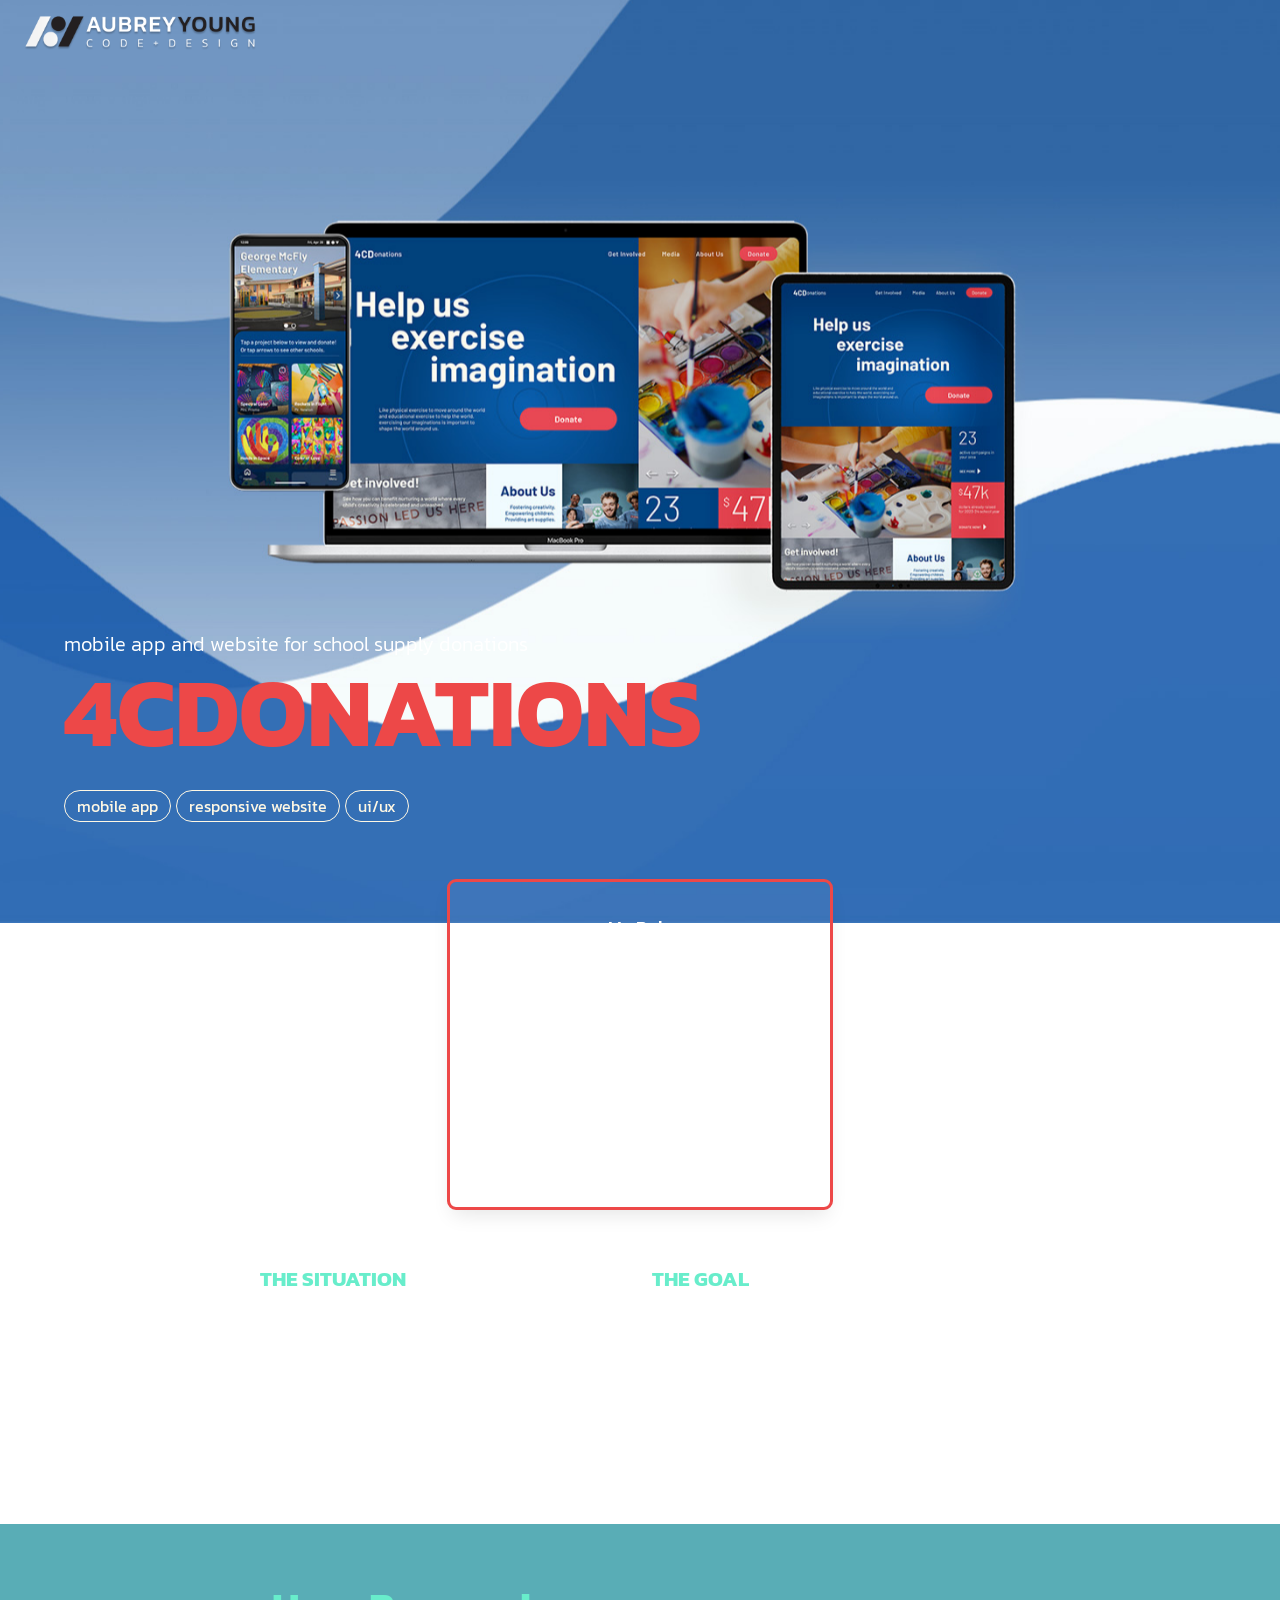
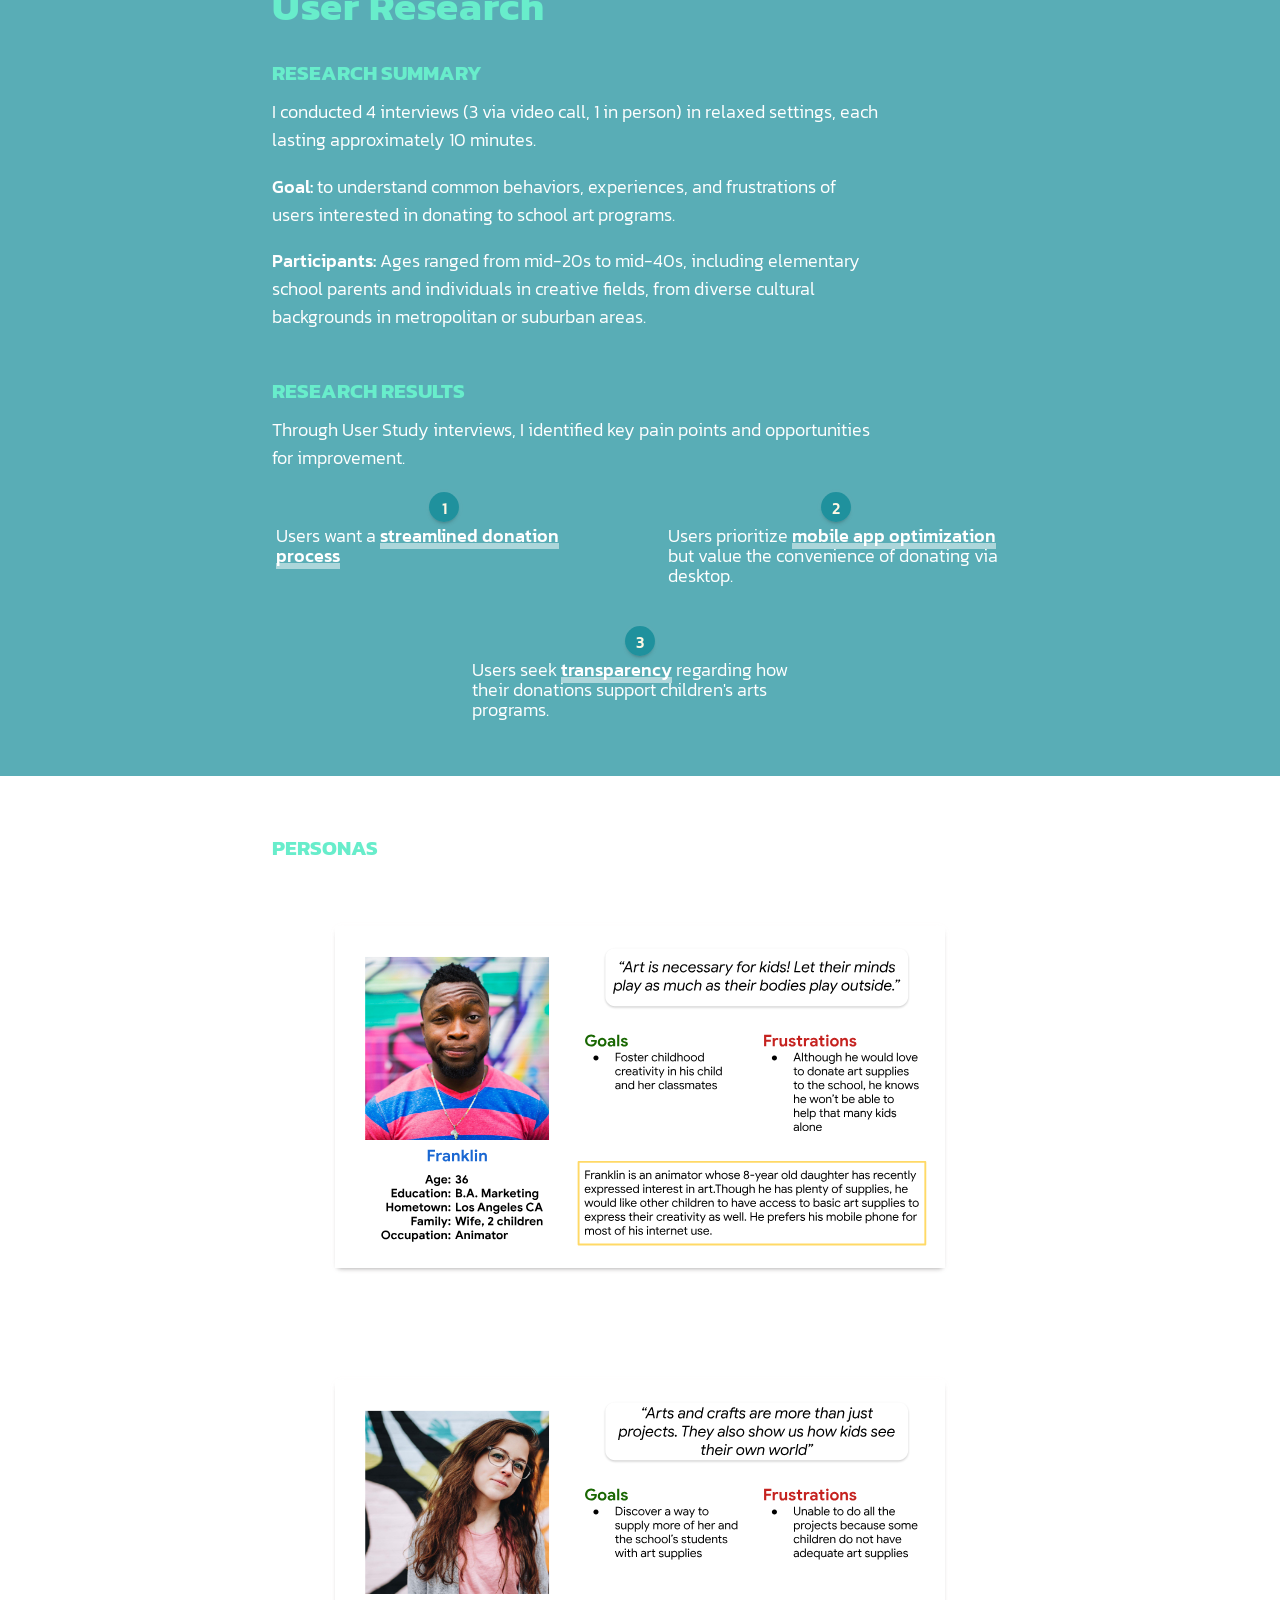
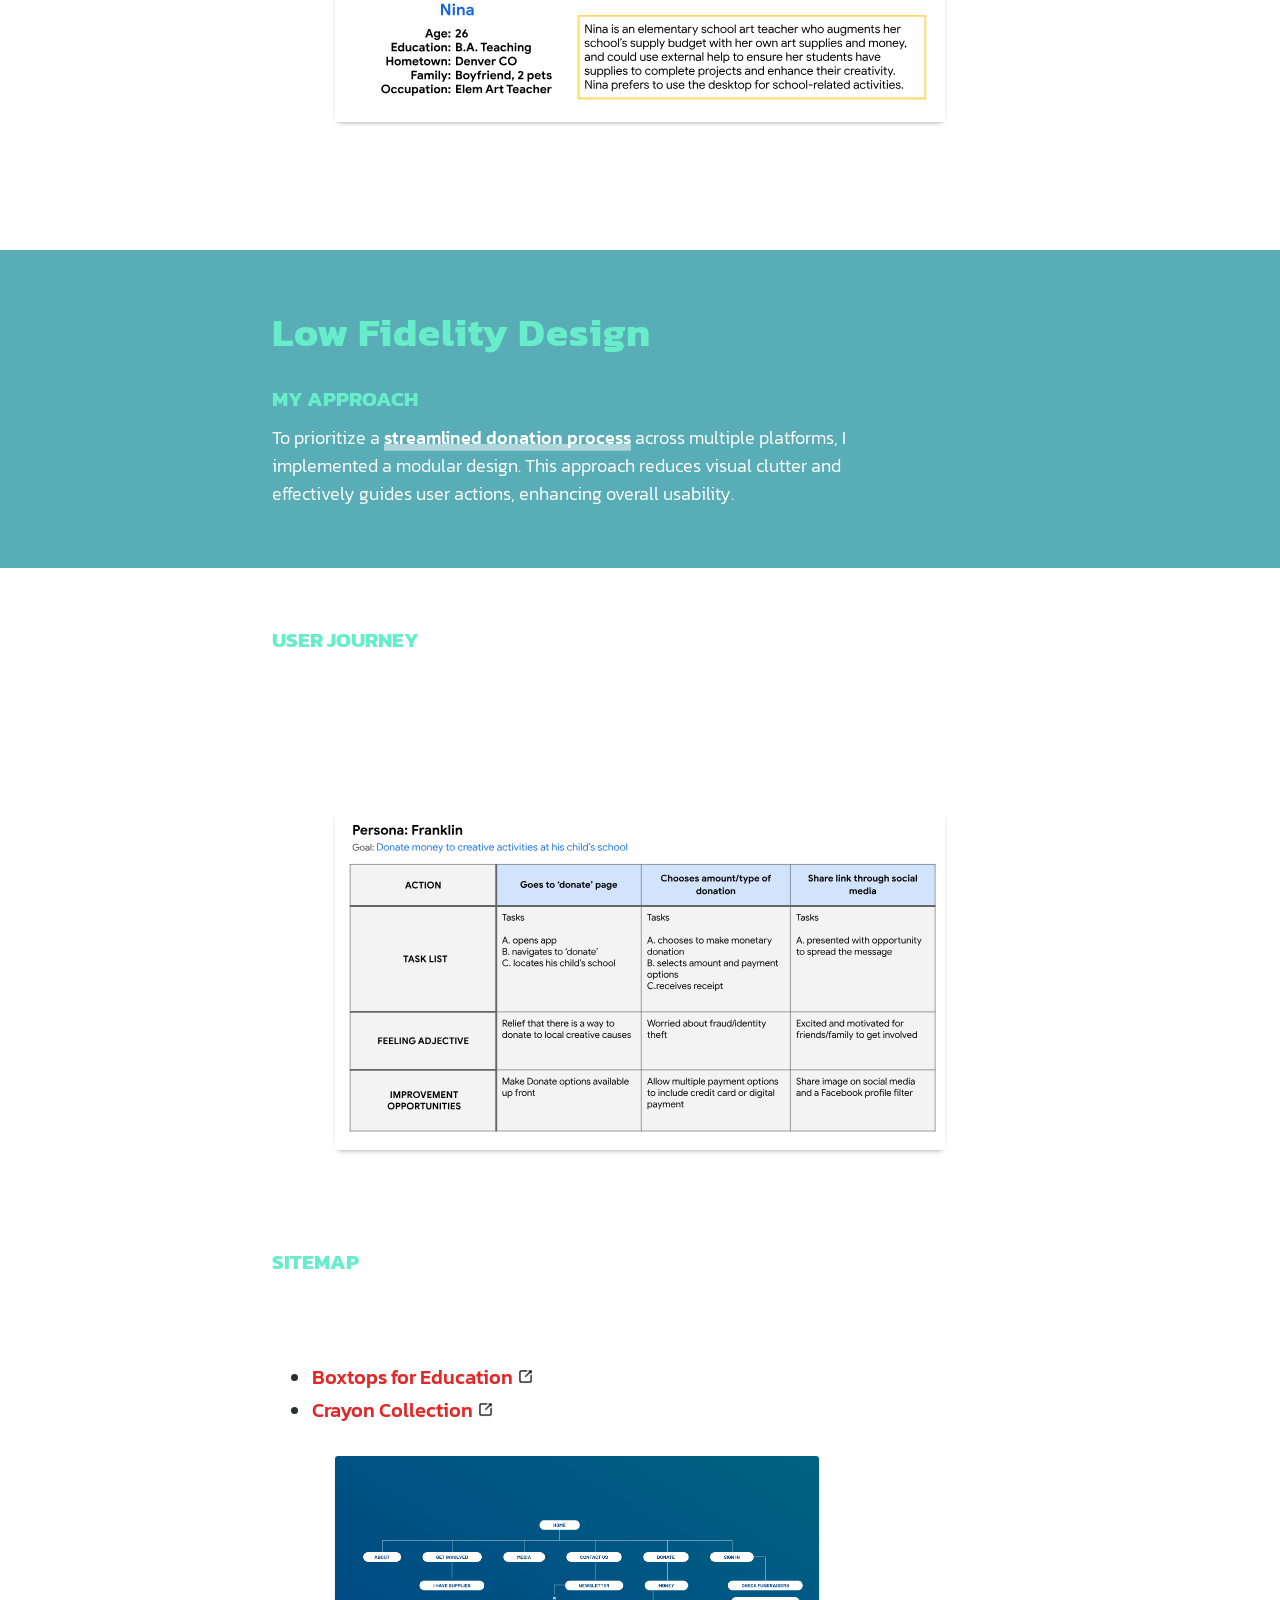
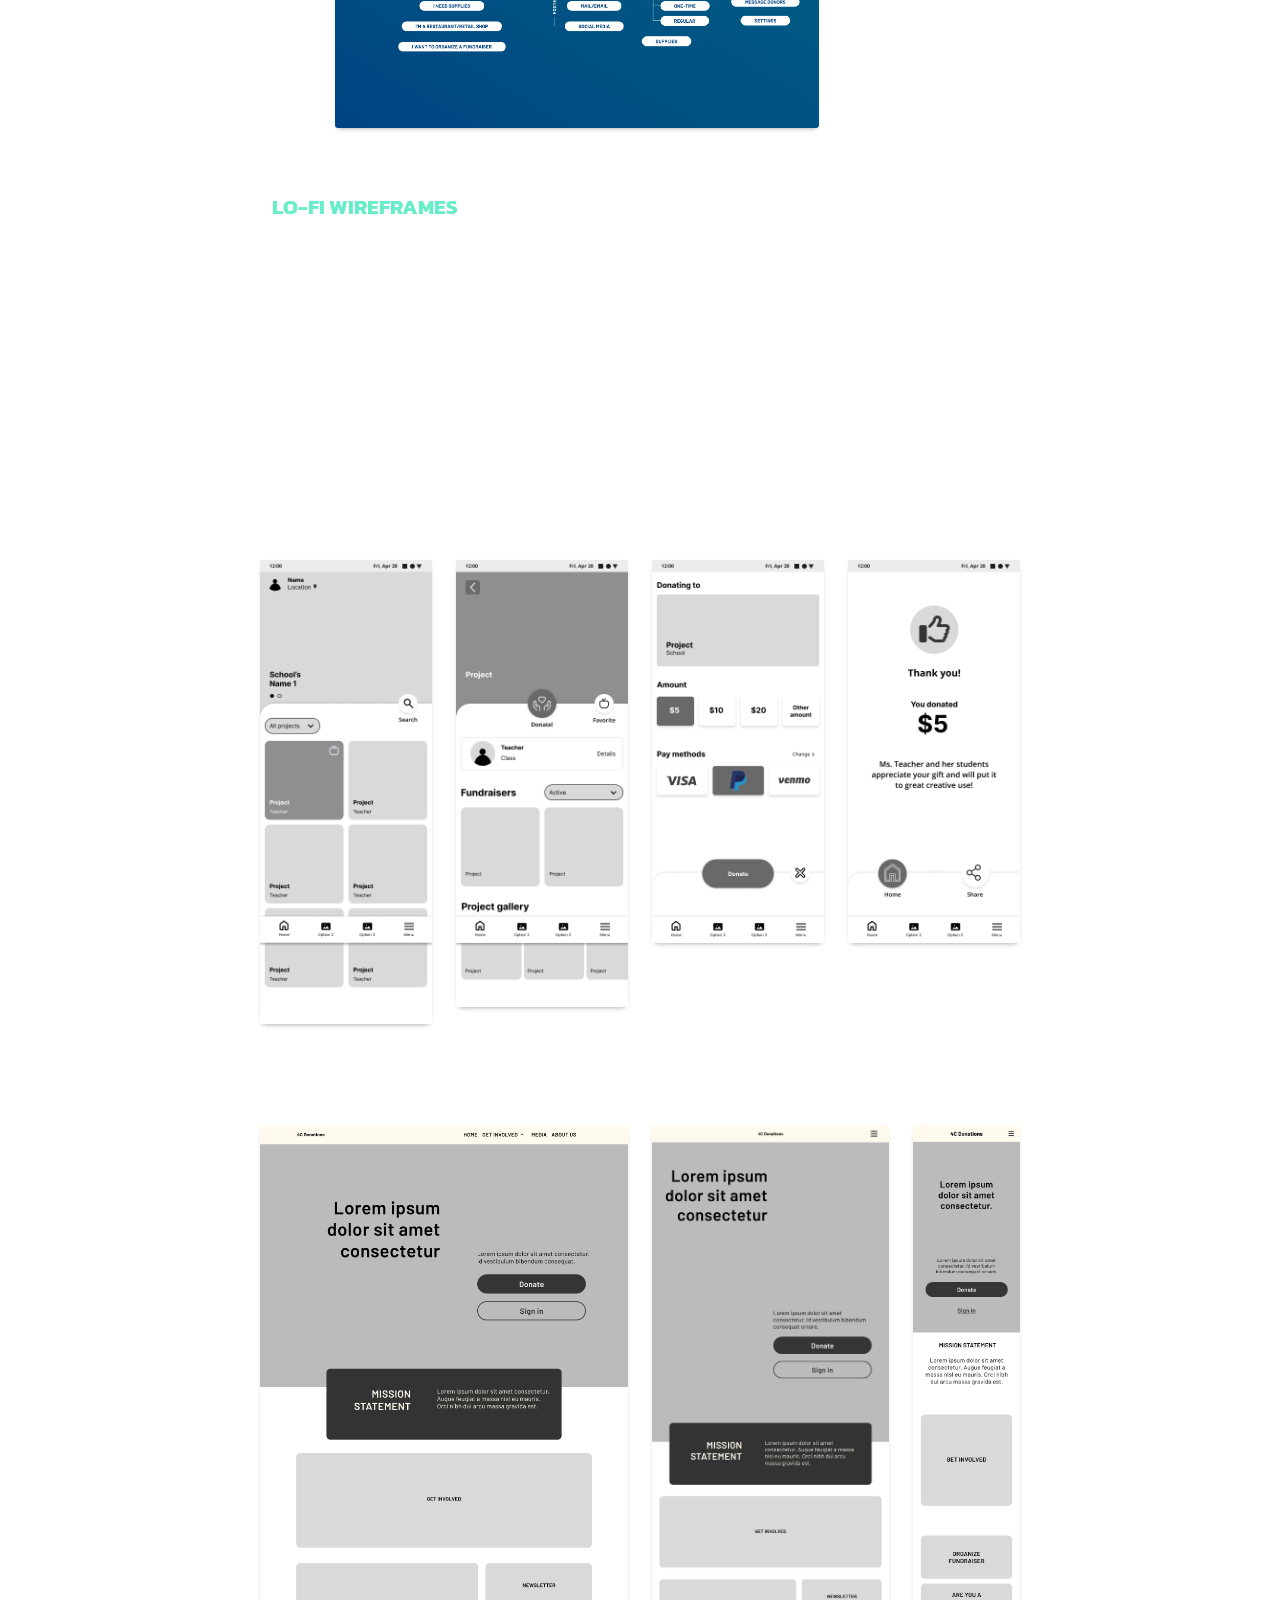
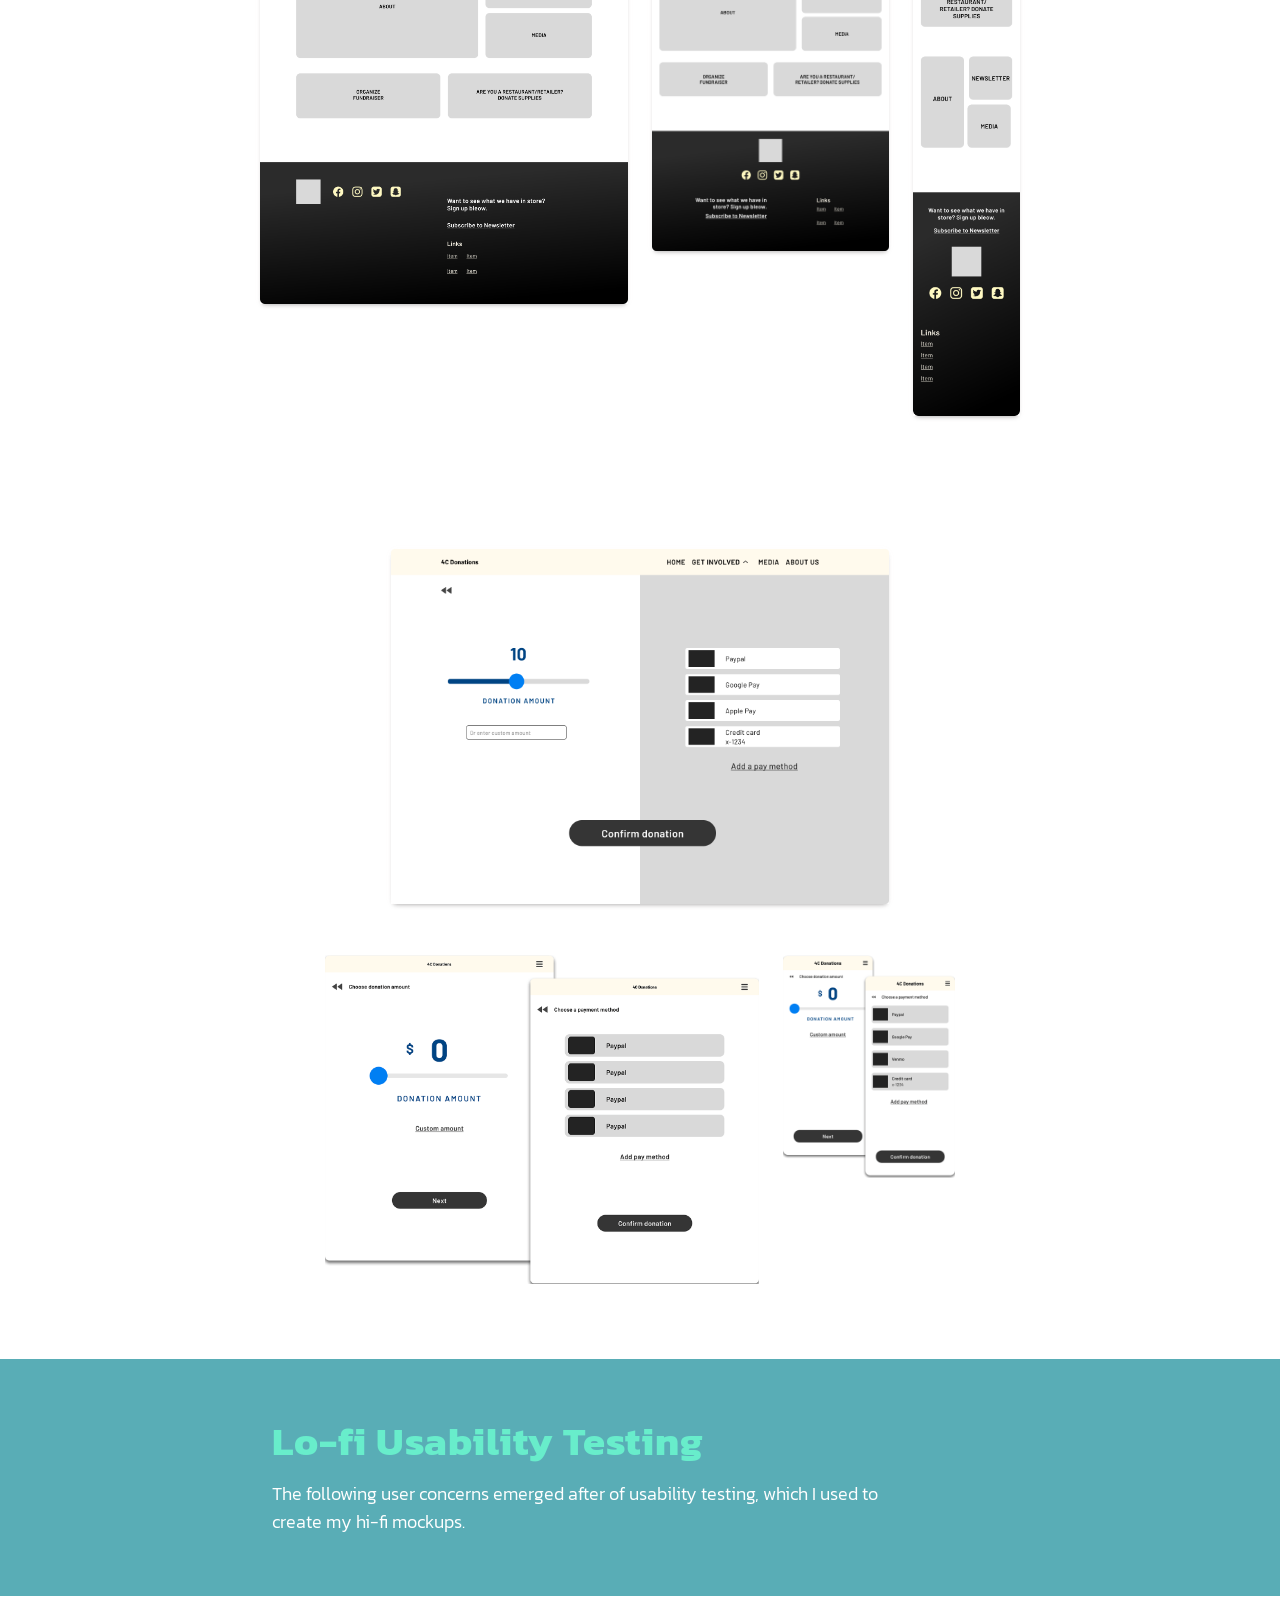
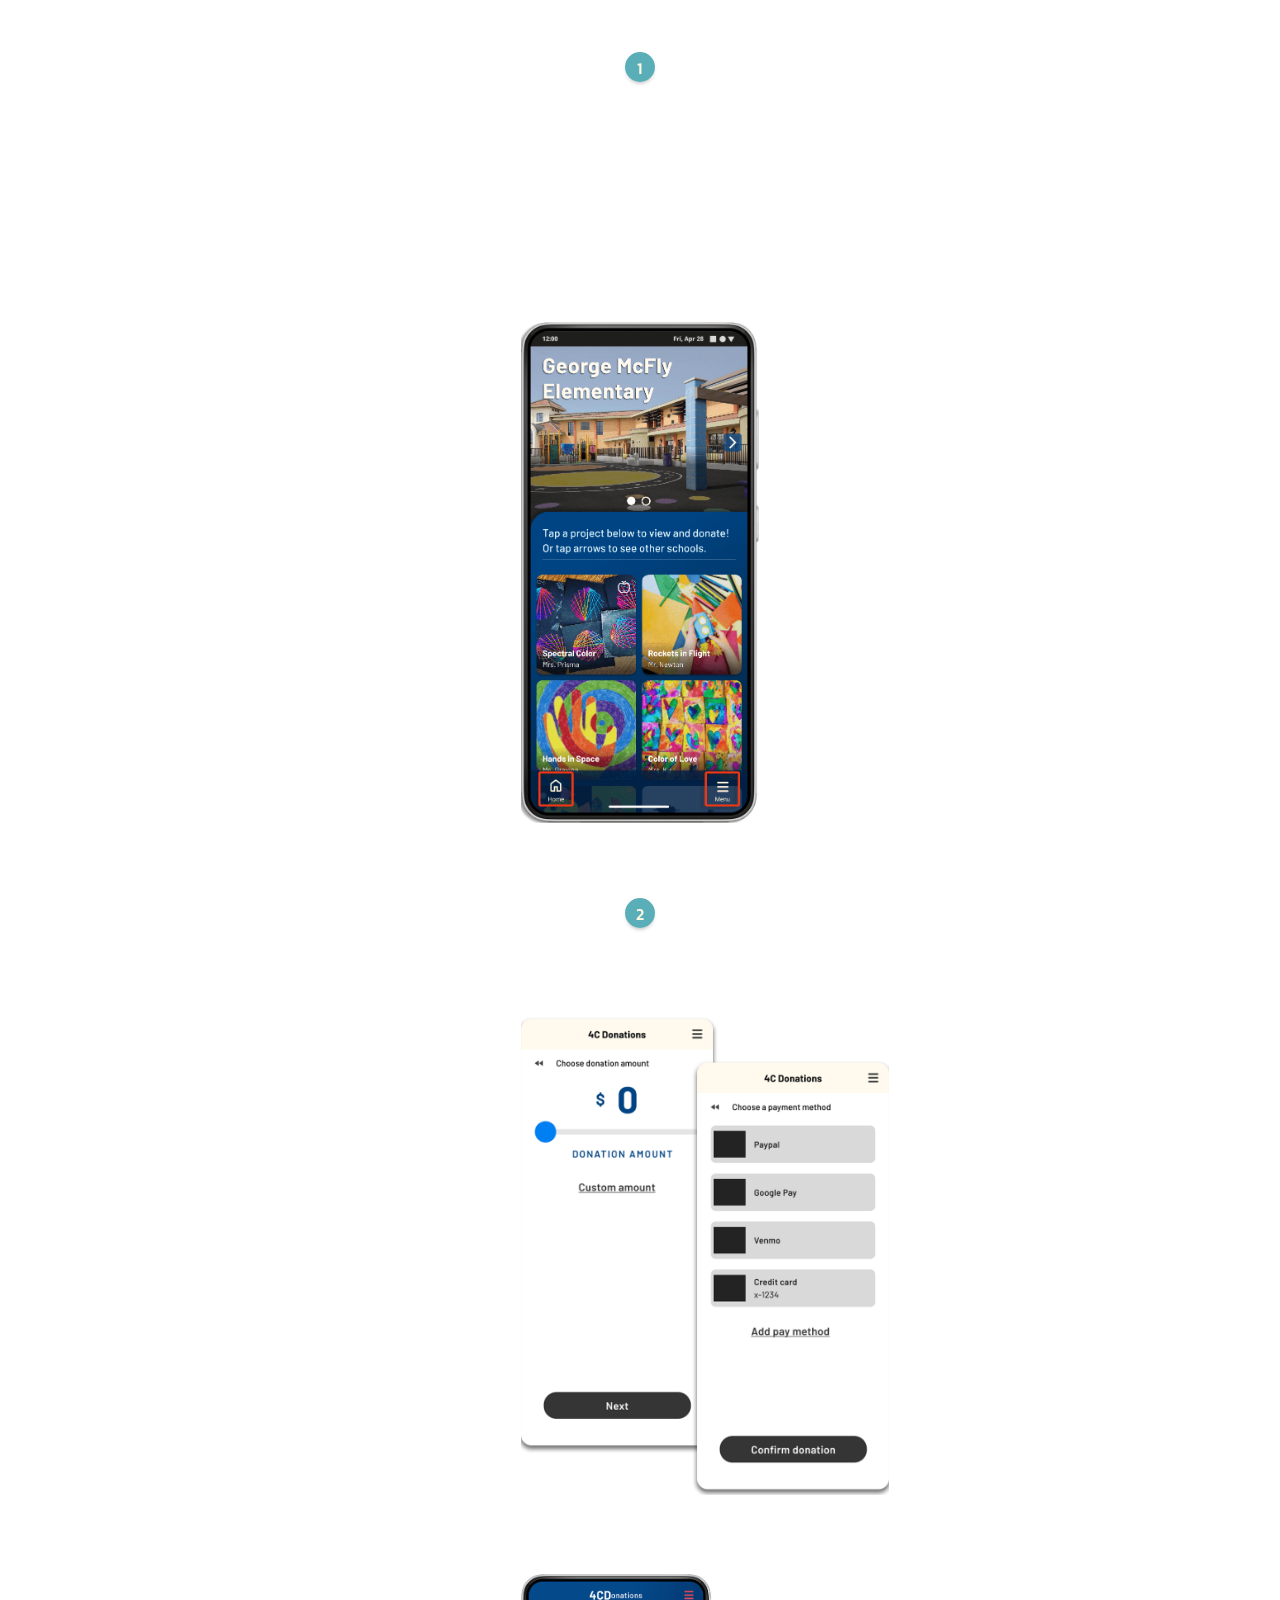
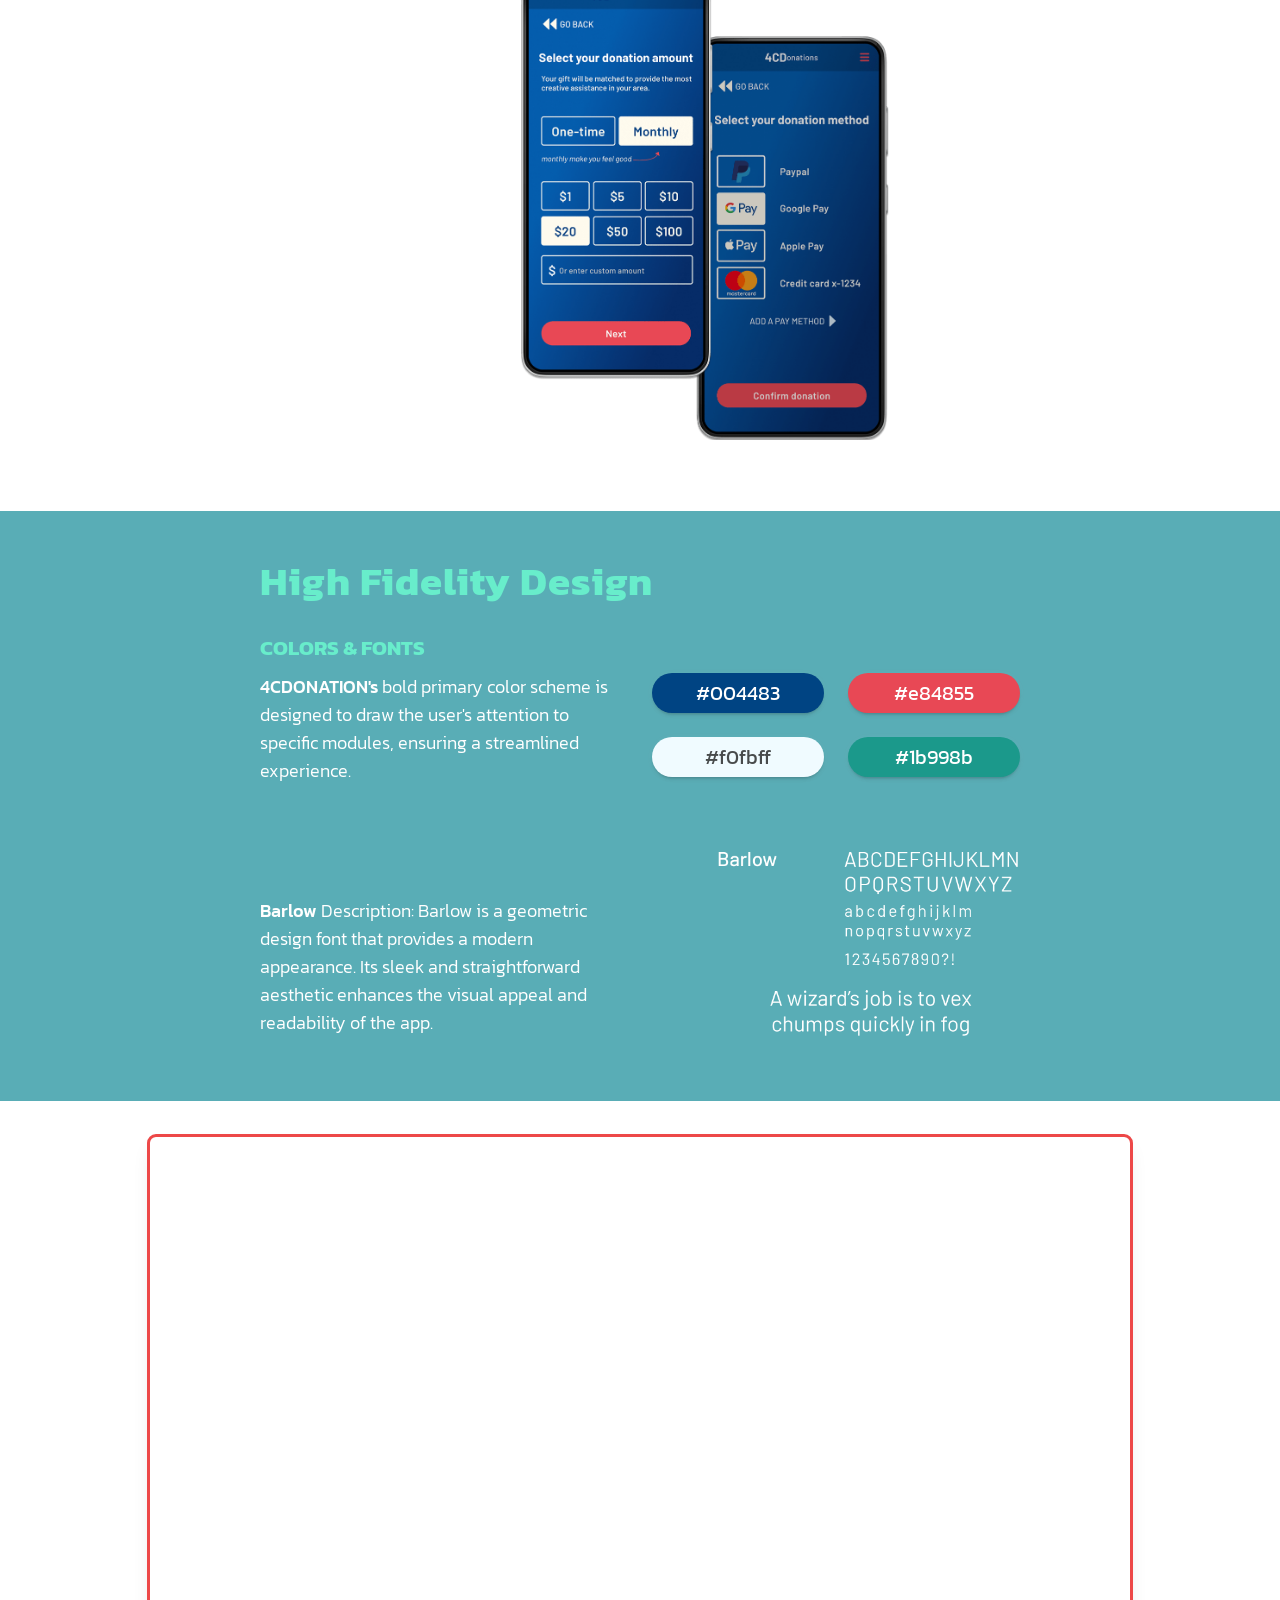
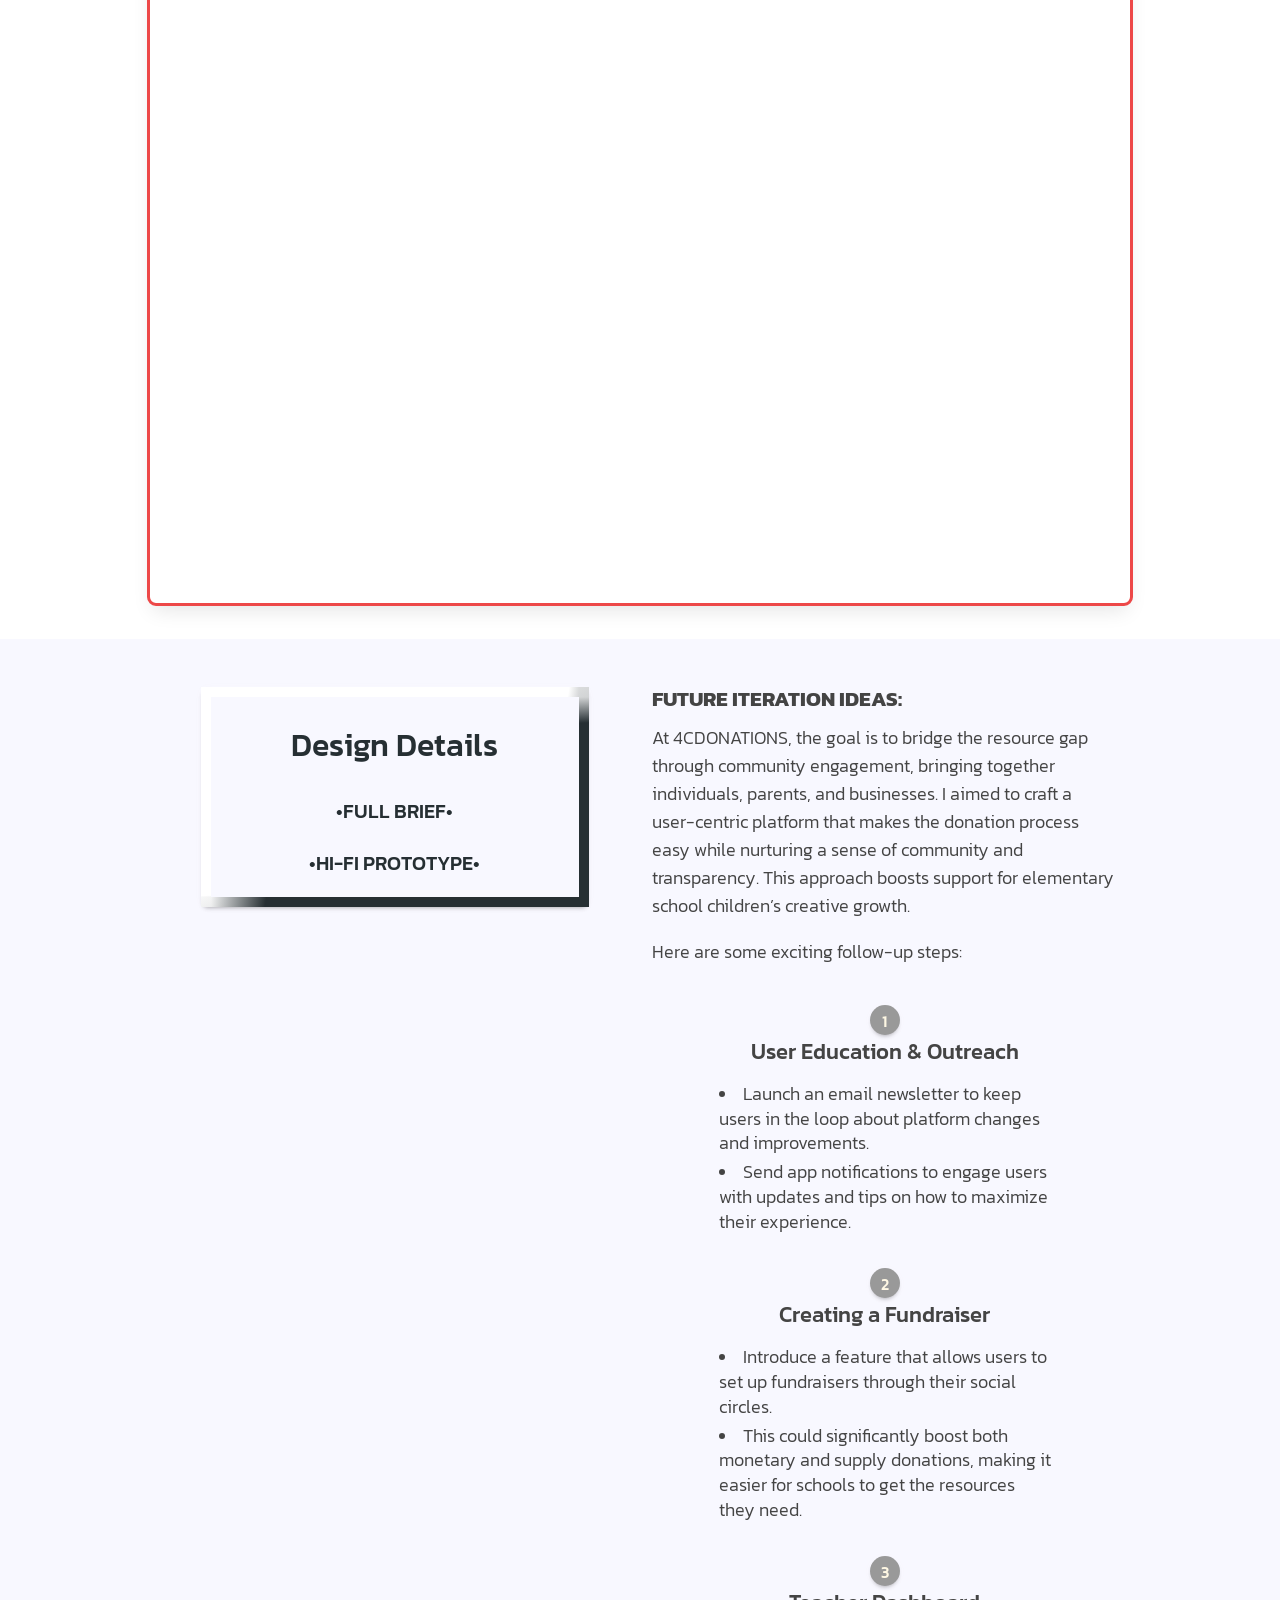
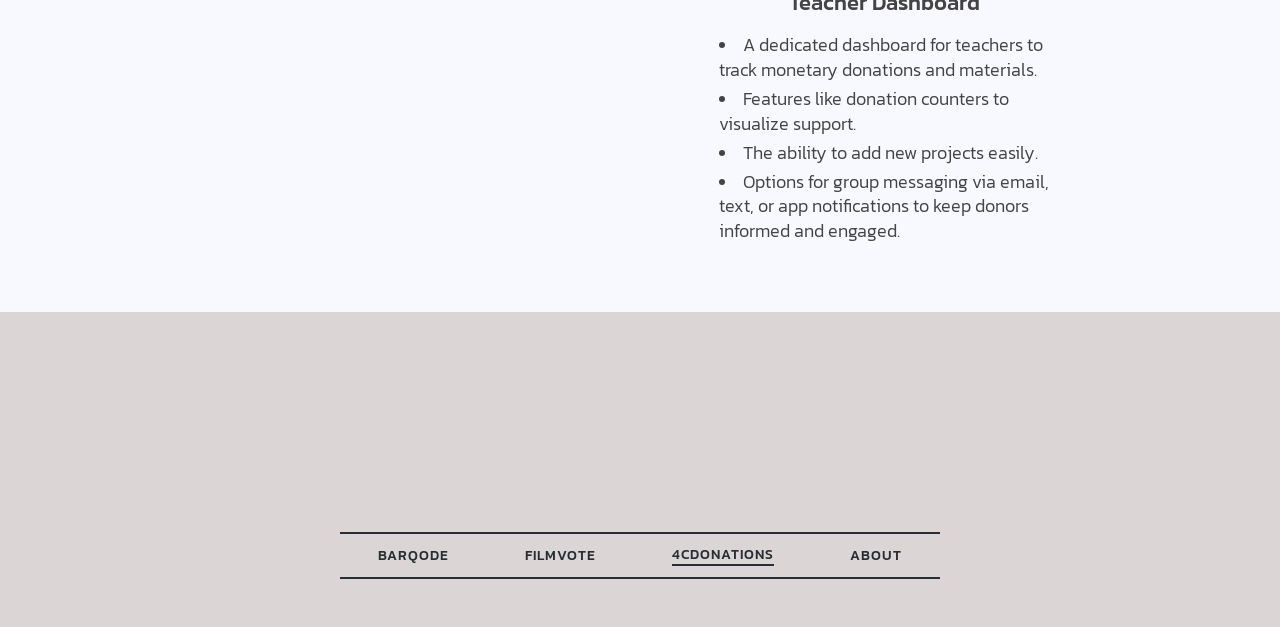
==== commit 0ce58ce1: "Update removing ".html" from pages" ====
--- a/4cdonations.html
+++ b/4cdonations.html
@@ -4,6 +4,10 @@
 		<meta charset="utf-8" />
 		<meta http-equiv="X-UA-Compatible" content="IE=edge" />
 		<meta name="viewport" content="width=device-width, initial-scale=1" />
+		<meta
+			name="description"
+			content="Learn about 4C Donations, a UX initiative by AY CODE+DESIGN in Los Angeles, aimed at simplifying charitable contributions. See how we create seamless, accessible user journeys for a cause-driven platform."
+		/>
 		<title>4CDONATIONS | AYCD</title>
 		<link rel="stylesheet" href="css/main.min.css" />
 		<link rel="apple-touch-icon" sizes="180x180" href="/apple-touch-icon.png" />
@@ -14,7 +18,7 @@
 	<body id="fourcd">
 		<div class="columns" id="home-logo">
 			<div class="column mt-1 ml-3 mr-3">
-				<a href="./index.html">
+				<a href="./index">
 					<img
 						loading="lazy"
 						src="../../img/logo/full-logo.png"
@@ -41,12 +45,10 @@
 							<span class="tag header-tag is-medium is-rounded"
 								>mobile app</span
 							>
-							<span class="tag header-tag fourcd-tag is-medium is-rounded"
+							<span class="tag header-tag is-medium is-rounded"
 								>responsive website</span
 							>
-							<span class="tag header-tag fourcd-tag is-medium is-rounded"
-								>ui/ux</span
-							>
+							<span class="tag header-tag is-medium is-rounded">ui/ux</span>
 
 							<div class="columns mt-6 mb-6">
 								<div
@@ -1005,18 +1007,18 @@
 
 			<nav class="level is-mobile has-text-centered mt-6">
 				<div class="level-item">
-					<a href="./barqode.html" class="heading animated-link">BarQode</a>
+					<a href="./barqode" class="heading animated-link">BarQode</a>
 				</div>
 				<div class="level-item">
-					<a href="./filmvote.html" class="heading animated-link">FilmVote</a>
+					<a href="./filmvote" class="heading animated-link">FilmVote</a>
 				</div>
 				<div class="level-item">
-					<a href="./4cdonations.html" class="heading animated-link active"
+					<a href="./4cdonations" class="heading animated-link active"
 						>4CDonations</a
 					>
 				</div>
 				<div class="level-item">
-					<a href="./about.html" class="heading animated-link">About</a>
+					<a href="./about" class="heading animated-link">About</a>
 				</div>
 			</nav>
 		</footer>
--- a/css/main.min.css
+++ b/css/main.min.css
@@ -1 +1 @@
-@charset "UTF-8";@import url("https://fonts.googleapis.com/css2?family=Kanit:ital,wght@0,200;0,300;0,400;0,500;0,600;0,700;1,200;1,300;1,500;1,600;1,700&display=swap");.pagination-previous,.pagination-next,.pagination-link,.pagination-ellipsis,.file-cta,.file-name,.select select,.textarea,.input,.button{-moz-appearance:none;-webkit-appearance:none;align-items:center;border:1px solid transparent;border-radius:4px;box-shadow:none;display:inline-flex;font-size:1rem;height:2.5em;justify-content:flex-start;line-height:1.5;padding-bottom:calc(.5em - 1px);padding-left:calc(.75em - 1px);padding-right:calc(.75em - 1px);padding-top:calc(.5em - 1px);position:relative;vertical-align:top;}.pagination-previous:focus,.pagination-next:focus,.pagination-link:focus,.pagination-ellipsis:focus,.file-cta:focus,.file-name:focus,.select select:focus,.textarea:focus,.input:focus,.button:focus,.is-focused.pagination-previous,.is-focused.pagination-next,.is-focused.pagination-link,.is-focused.pagination-ellipsis,.is-focused.file-cta,.is-focused.file-name,.select select.is-focused,.is-focused.textarea,.is-focused.input,.is-focused.button,.pagination-previous:active,.pagination-next:active,.pagination-link:active,.pagination-ellipsis:active,.file-cta:active,.file-name:active,.select select:active,.textarea:active,.input:active,.button:active,.is-active.pagination-previous,.is-active.pagination-next,.is-active.pagination-link,.is-active.pagination-ellipsis,.is-active.file-cta,.is-active.file-name,.select select.is-active,.is-active.textarea,.is-active.input,.is-active.button{outline:none;}[disabled].pagination-previous,[disabled].pagination-next,[disabled].pagination-link,[disabled].pagination-ellipsis,[disabled].file-cta,[disabled].file-name,.select select[disabled],[disabled].textarea,[disabled].input,[disabled].button,fieldset[disabled] .pagination-previous,fieldset[disabled] .pagination-next,fieldset[disabled] .pagination-link,fieldset[disabled] .pagination-ellipsis,fieldset[disabled] .file-cta,fieldset[disabled] .file-name,fieldset[disabled] .select select,.select fieldset[disabled] select,fieldset[disabled] .textarea,fieldset[disabled] .input,fieldset[disabled] .button{cursor:not-allowed;}.is-unselectable,.tabs,.pagination-previous,.pagination-next,.pagination-link,.pagination-ellipsis,.breadcrumb,.file,.button{-webkit-touch-callout:none;-webkit-user-select:none;-moz-user-select:none;-ms-user-select:none;user-select:none;}.navbar-link:not(.is-arrowless)::after,.select:not(.is-multiple):not(.is-loading)::after{border:3px solid transparent;border-radius:2px;border-right:0;border-top:0;content:" ";display:block;height:.625em;margin-top:-.4375em;pointer-events:none;position:absolute;top:50%;transform:rotate(-45deg);transform-origin:center;width:.625em;}.tabs:not(:last-child),.pagination:not(:last-child),.message:not(:last-child),.level:not(:last-child),.breadcrumb:not(:last-child),.block:not(:last-child),.title:not(:last-child),.subtitle:not(:last-child),.table-container:not(:last-child),.table:not(:last-child),.progress:not(:last-child),.notification:not(:last-child),.content:not(:last-child),.box:not(:last-child){margin-bottom:1.5rem;}.modal-close,.delete{-webkit-touch-callout:none;-webkit-user-select:none;-moz-user-select:none;-ms-user-select:none;user-select:none;-moz-appearance:none;-webkit-appearance:none;background-color:rgba(10,10,10,.2);border:none;border-radius:9999px;cursor:pointer;pointer-events:auto;display:inline-block;flex-grow:0;flex-shrink:0;font-size:0;height:20px;max-height:20px;max-width:20px;min-height:20px;min-width:20px;outline:none;position:relative;vertical-align:top;width:20px;}.modal-close::before,.delete::before,.modal-close::after,.delete::after{background-color:hsl(0,0%,100%);content:"";display:block;left:50%;position:absolute;top:50%;transform:translateX(-50%) translateY(-50%) rotate(45deg);transform-origin:center center;}.modal-close::before,.delete::before{height:2px;width:50%;}.modal-close::after,.delete::after{height:50%;width:2px;}.modal-close:hover,.delete:hover,.modal-close:focus,.delete:focus{background-color:rgba(10,10,10,.3);}.modal-close:active,.delete:active{background-color:rgba(10,10,10,.4);}.is-small.modal-close,.is-small.delete{height:16px;max-height:16px;max-width:16px;min-height:16px;min-width:16px;width:16px;}.is-medium.modal-close,.is-medium.delete{height:24px;max-height:24px;max-width:24px;min-height:24px;min-width:24px;width:24px;}.is-large.modal-close,.is-large.delete{height:32px;max-height:32px;max-width:32px;min-height:32px;min-width:32px;width:32px;}.control.is-loading::after,.select.is-loading::after,.loader,.button.is-loading::after{animation:spinAround 500ms infinite linear;border:2px solid hsl(0,0%,86%);border-radius:9999px;border-right-color:transparent;border-top-color:transparent;content:"";display:block;height:1em;position:relative;width:1em;}.hero-video,.is-overlay,.modal-background,.modal,.image.is-square img,.image.is-square .has-ratio,.image.is-1by1 img,.image.is-1by1 .has-ratio,.image.is-5by4 img,.image.is-5by4 .has-ratio,.image.is-4by3 img,.image.is-4by3 .has-ratio,.image.is-3by2 img,.image.is-3by2 .has-ratio,.image.is-5by3 img,.image.is-5by3 .has-ratio,.image.is-16by9 img,.image.is-16by9 .has-ratio,.image.is-2by1 img,.image.is-2by1 .has-ratio,.image.is-3by1 img,.image.is-3by1 .has-ratio,.image.is-4by5 img,.image.is-4by5 .has-ratio,.image.is-3by4 img,.image.is-3by4 .has-ratio,.image.is-2by3 img,.image.is-2by3 .has-ratio,.image.is-3by5 img,.image.is-3by5 .has-ratio,.image.is-9by16 img,.image.is-9by16 .has-ratio,.image.is-1by2 img,.image.is-1by2 .has-ratio,.image.is-1by3 img,.image.is-1by3 .has-ratio{bottom:0;left:0;position:absolute;right:0;top:0;}.navbar-burger{-moz-appearance:none;-webkit-appearance:none;appearance:none;background:none;border:none;color:currentColor;font-family:inherit;font-size:1em;margin:0;padding:0;}html,body,p,ol,ul,li,dl,dt,dd,blockquote,figure,fieldset,legend,textarea,pre,iframe,hr,h1,h2,h3,h4,h5,h6{margin:0;padding:0;}h1,h2,h3,h4,h5,h6{font-size:100%;font-weight:normal;}ul{list-style:none;}button,input,select,textarea{margin:0;}html{box-sizing:border-box;}*,*::before,*::after{box-sizing:inherit;}img,video{height:auto;max-width:100%;}iframe{border:0;}table{border-collapse:collapse;border-spacing:0;}td,th{padding:0;}td:not([align]),th:not([align]){text-align:inherit;}html{background-color:hsl(0,0%,100%);font-size:16px;-moz-osx-font-smoothing:grayscale;-webkit-font-smoothing:antialiased;min-width:300px;overflow-x:hidden;overflow-y:scroll;text-rendering:optimizeLegibility;text-size-adjust:100%;}article,aside,figure,footer,header,hgroup,section{display:block;}body,button,input,optgroup,select,textarea{font-family:BlinkMacSystemFont,-apple-system,"Segoe UI","Roboto","Oxygen","Ubuntu","Cantarell","Fira Sans","Droid Sans","Helvetica Neue","Helvetica","Arial",sans-serif;}code,pre{-moz-osx-font-smoothing:auto;-webkit-font-smoothing:auto;font-family:monospace;}body{color:hsl(0,0%,29%);font-size:1em;font-weight:400;line-height:1.5;}a{color:hsl(229,53%,53%);cursor:pointer;text-decoration:none;}a strong{color:currentColor;}a:hover{color:hsl(0,0%,21%);}code{background-color:hsl(0,0%,96%);color:#da1039;font-size:.875em;font-weight:normal;padding:.25em .5em .25em;}hr{background-color:hsl(0,0%,96%);border:none;display:block;height:2px;margin:1.5rem 0;}img{height:auto;max-width:100%;}input[type=checkbox],input[type=radio]{vertical-align:baseline;}small{font-size:.875em;}span{font-style:inherit;font-weight:inherit;}strong{color:hsl(0,0%,21%);font-weight:700;}fieldset{border:none;}pre{-webkit-overflow-scrolling:touch;background-color:hsl(0,0%,96%);color:hsl(0,0%,29%);font-size:.875em;overflow-x:auto;padding:1.25rem 1.5rem;white-space:pre;word-wrap:normal;}pre code{background-color:transparent;color:currentColor;font-size:1em;padding:0;}table td,table th{vertical-align:top;}table td:not([align]),table th:not([align]){text-align:inherit;}table th{color:hsl(0,0%,21%);}@keyframes spinAround{from{transform:rotate(0deg)}to{transform:rotate(359deg)}}.box{background-color:hsl(0,0%,100%);border-radius:6px;box-shadow:0 .5em 1em -.125em rgba(10,10,10,.1),0 0 0 1px rgba(10,10,10,.02);color:hsl(0,0%,29%);display:block;padding:1.25rem;}a.box:hover,a.box:focus{box-shadow:0 .5em 1em -.125em rgba(10,10,10,.1),0 0 0 1px hsl(229,53%,53%);}a.box:active{box-shadow:inset 0 1px 2px rgba(10,10,10,.2),0 0 0 1px hsl(229,53%,53%);}.button{background-color:hsl(0,0%,100%);border-color:hsl(0,0%,86%);border-width:1px;color:hsl(0,0%,21%);cursor:pointer;justify-content:center;padding-bottom:calc(.5em - 1px);padding-left:1em;padding-right:1em;padding-top:calc(.5em - 1px);text-align:center;white-space:nowrap;}.button strong{color:inherit;}.button .icon,.button .icon.is-small,.button .icon.is-medium,.button .icon.is-large{height:1.5em;width:1.5em;}.button .icon:first-child:not(:last-child){margin-left:calc(-.5em - 1px);margin-right:.25em;}.button .icon:last-child:not(:first-child){margin-left:.25em;margin-right:calc(-.5em - 1px);}.button .icon:first-child:last-child{margin-left:calc(-.5em - 1px);margin-right:calc(-.5em - 1px);}.button:hover,.button.is-hovered{border-color:hsl(0,0%,71%);color:hsl(0,0%,21%);}.button:focus,.button.is-focused{border-color:hsl(229,53%,53%);color:hsl(0,0%,21%);}.button:focus:not(:active),.button.is-focused:not(:active){box-shadow:0 0 0 .125em rgba(72,95,199,.25);}.button:active,.button.is-active{border-color:hsl(0,0%,29%);color:hsl(0,0%,21%);}.button.is-text{background-color:transparent;border-color:transparent;color:hsl(0,0%,29%);text-decoration:underline;}.button.is-text:hover,.button.is-text.is-hovered,.button.is-text:focus,.button.is-text.is-focused{background-color:hsl(0,0%,96%);color:hsl(0,0%,21%);}.button.is-text:active,.button.is-text.is-active{background-color:#e8e8e8;color:hsl(0,0%,21%);}.button.is-text[disabled],fieldset[disabled] .button.is-text{background-color:transparent;border-color:transparent;box-shadow:none;}.button.is-ghost{background:none;border-color:transparent;color:hsl(229,53%,53%);text-decoration:none;}.button.is-ghost:hover,.button.is-ghost.is-hovered{color:hsl(229,53%,53%);text-decoration:underline;}.button.is-white{background-color:hsl(0,0%,100%);border-color:transparent;color:hsl(0,0%,4%);}.button.is-white:hover,.button.is-white.is-hovered{background-color:#f9f9f9;border-color:transparent;color:hsl(0,0%,4%);}.button.is-white:focus,.button.is-white.is-focused{border-color:transparent;color:hsl(0,0%,4%);}.button.is-white:focus:not(:active),.button.is-white.is-focused:not(:active){box-shadow:0 0 0 .125em rgba(255,255,255,.25);}.button.is-white:active,.button.is-white.is-active{background-color:#f2f2f2;border-color:transparent;color:hsl(0,0%,4%);}.button.is-white[disabled],fieldset[disabled] .button.is-white{background-color:hsl(0,0%,100%);border-color:hsl(0,0%,100%);box-shadow:none;}.button.is-white.is-inverted{background-color:hsl(0,0%,4%);color:hsl(0,0%,100%);}.button.is-white.is-inverted:hover,.button.is-white.is-inverted.is-hovered{background-color:black;}.button.is-white.is-inverted[disabled],fieldset[disabled] .button.is-white.is-inverted{background-color:hsl(0,0%,4%);border-color:transparent;box-shadow:none;color:hsl(0,0%,100%);}.button.is-white.is-loading::after{border-color:transparent transparent hsl(0,0%,4%) hsl(0,0%,4%)!important;}.button.is-white.is-outlined{background-color:transparent;border-color:hsl(0,0%,100%);color:hsl(0,0%,100%);}.button.is-white.is-outlined:hover,.button.is-white.is-outlined.is-hovered,.button.is-white.is-outlined:focus,.button.is-white.is-outlined.is-focused{background-color:hsl(0,0%,100%);border-color:hsl(0,0%,100%);color:hsl(0,0%,4%);}.button.is-white.is-outlined.is-loading::after{border-color:transparent transparent hsl(0,0%,100%) hsl(0,0%,100%)!important;}.button.is-white.is-outlined.is-loading:hover::after,.button.is-white.is-outlined.is-loading.is-hovered::after,.button.is-white.is-outlined.is-loading:focus::after,.button.is-white.is-outlined.is-loading.is-focused::after{border-color:transparent transparent hsl(0,0%,4%) hsl(0,0%,4%)!important;}.button.is-white.is-outlined[disabled],fieldset[disabled] .button.is-white.is-outlined{background-color:transparent;border-color:hsl(0,0%,100%);box-shadow:none;color:hsl(0,0%,100%);}.button.is-white.is-inverted.is-outlined{background-color:transparent;border-color:hsl(0,0%,4%);color:hsl(0,0%,4%);}.button.is-white.is-inverted.is-outlined:hover,.button.is-white.is-inverted.is-outlined.is-hovered,.button.is-white.is-inverted.is-outlined:focus,.button.is-white.is-inverted.is-outlined.is-focused{background-color:hsl(0,0%,4%);color:hsl(0,0%,100%);}.button.is-white.is-inverted.is-outlined.is-loading:hover::after,.button.is-white.is-inverted.is-outlined.is-loading.is-hovered::after,.button.is-white.is-inverted.is-outlined.is-loading:focus::after,.button.is-white.is-inverted.is-outlined.is-loading.is-focused::after{border-color:transparent transparent hsl(0,0%,100%) hsl(0,0%,100%)!important;}.button.is-white.is-inverted.is-outlined[disabled],fieldset[disabled] .button.is-white.is-inverted.is-outlined{background-color:transparent;border-color:hsl(0,0%,4%);box-shadow:none;color:hsl(0,0%,4%);}.button.is-black{background-color:hsl(0,0%,4%);border-color:transparent;color:hsl(0,0%,100%);}.button.is-black:hover,.button.is-black.is-hovered{background-color:#040404;border-color:transparent;color:hsl(0,0%,100%);}.button.is-black:focus,.button.is-black.is-focused{border-color:transparent;color:hsl(0,0%,100%);}.button.is-black:focus:not(:active),.button.is-black.is-focused:not(:active){box-shadow:0 0 0 .125em rgba(10,10,10,.25);}.button.is-black:active,.button.is-black.is-active{background-color:black;border-color:transparent;color:hsl(0,0%,100%);}.button.is-black[disabled],fieldset[disabled] .button.is-black{background-color:hsl(0,0%,4%);border-color:hsl(0,0%,4%);box-shadow:none;}.button.is-black.is-inverted{background-color:hsl(0,0%,100%);color:hsl(0,0%,4%);}.button.is-black.is-inverted:hover,.button.is-black.is-inverted.is-hovered{background-color:#f2f2f2;}.button.is-black.is-inverted[disabled],fieldset[disabled] .button.is-black.is-inverted{background-color:hsl(0,0%,100%);border-color:transparent;box-shadow:none;color:hsl(0,0%,4%);}.button.is-black.is-loading::after{border-color:transparent transparent hsl(0,0%,100%) hsl(0,0%,100%)!important;}.button.is-black.is-outlined{background-color:transparent;border-color:hsl(0,0%,4%);color:hsl(0,0%,4%);}.button.is-black.is-outlined:hover,.button.is-black.is-outlined.is-hovered,.button.is-black.is-outlined:focus,.button.is-black.is-outlined.is-focused{background-color:hsl(0,0%,4%);border-color:hsl(0,0%,4%);color:hsl(0,0%,100%);}.button.is-black.is-outlined.is-loading::after{border-color:transparent transparent hsl(0,0%,4%) hsl(0,0%,4%)!important;}.button.is-black.is-outlined.is-loading:hover::after,.button.is-black.is-outlined.is-loading.is-hovered::after,.button.is-black.is-outlined.is-loading:focus::after,.button.is-black.is-outlined.is-loading.is-focused::after{border-color:transparent transparent hsl(0,0%,100%) hsl(0,0%,100%)!important;}.button.is-black.is-outlined[disabled],fieldset[disabled] .button.is-black.is-outlined{background-color:transparent;border-color:hsl(0,0%,4%);box-shadow:none;color:hsl(0,0%,4%);}.button.is-black.is-inverted.is-outlined{background-color:transparent;border-color:hsl(0,0%,100%);color:hsl(0,0%,100%);}.button.is-black.is-inverted.is-outlined:hover,.button.is-black.is-inverted.is-outlined.is-hovered,.button.is-black.is-inverted.is-outlined:focus,.button.is-black.is-inverted.is-outlined.is-focused{background-color:hsl(0,0%,100%);color:hsl(0,0%,4%);}.button.is-black.is-inverted.is-outlined.is-loading:hover::after,.button.is-black.is-inverted.is-outlined.is-loading.is-hovered::after,.button.is-black.is-inverted.is-outlined.is-loading:focus::after,.button.is-black.is-inverted.is-outlined.is-loading.is-focused::after{border-color:transparent transparent hsl(0,0%,4%) hsl(0,0%,4%)!important;}.button.is-black.is-inverted.is-outlined[disabled],fieldset[disabled] .button.is-black.is-inverted.is-outlined{background-color:transparent;border-color:hsl(0,0%,100%);box-shadow:none;color:hsl(0,0%,100%);}.button.is-light{background-color:hsl(0,0%,96%);border-color:transparent;color:rgba(0,0,0,.7);}.button.is-light:hover,.button.is-light.is-hovered{background-color:#eeeeee;border-color:transparent;color:rgba(0,0,0,.7);}.button.is-light:focus,.button.is-light.is-focused{border-color:transparent;color:rgba(0,0,0,.7);}.button.is-light:focus:not(:active),.button.is-light.is-focused:not(:active){box-shadow:0 0 0 .125em rgba(245,245,245,.25);}.button.is-light:active,.button.is-light.is-active{background-color:#e8e8e8;border-color:transparent;color:rgba(0,0,0,.7);}.button.is-light[disabled],fieldset[disabled] .button.is-light{background-color:hsl(0,0%,96%);border-color:hsl(0,0%,96%);box-shadow:none;}.button.is-light.is-inverted{background-color:rgba(0,0,0,.7);color:hsl(0,0%,96%);}.button.is-light.is-inverted:hover,.button.is-light.is-inverted.is-hovered{background-color:rgba(0,0,0,.7);}.button.is-light.is-inverted[disabled],fieldset[disabled] .button.is-light.is-inverted{background-color:rgba(0,0,0,.7);border-color:transparent;box-shadow:none;color:hsl(0,0%,96%);}.button.is-light.is-loading::after{border-color:transparent transparent rgba(0,0,0,.7) rgba(0,0,0,.7)!important;}.button.is-light.is-outlined{background-color:transparent;border-color:hsl(0,0%,96%);color:hsl(0,0%,96%);}.button.is-light.is-outlined:hover,.button.is-light.is-outlined.is-hovered,.button.is-light.is-outlined:focus,.button.is-light.is-outlined.is-focused{background-color:hsl(0,0%,96%);border-color:hsl(0,0%,96%);color:rgba(0,0,0,.7);}.button.is-light.is-outlined.is-loading::after{border-color:transparent transparent hsl(0,0%,96%) hsl(0,0%,96%)!important;}.button.is-light.is-outlined.is-loading:hover::after,.button.is-light.is-outlined.is-loading.is-hovered::after,.button.is-light.is-outlined.is-loading:focus::after,.button.is-light.is-outlined.is-loading.is-focused::after{border-color:transparent transparent rgba(0,0,0,.7) rgba(0,0,0,.7)!important;}.button.is-light.is-outlined[disabled],fieldset[disabled] .button.is-light.is-outlined{background-color:transparent;border-color:hsl(0,0%,96%);box-shadow:none;color:hsl(0,0%,96%);}.button.is-light.is-inverted.is-outlined{background-color:transparent;border-color:rgba(0,0,0,.7);color:rgba(0,0,0,.7);}.button.is-light.is-inverted.is-outlined:hover,.button.is-light.is-inverted.is-outlined.is-hovered,.button.is-light.is-inverted.is-outlined:focus,.button.is-light.is-inverted.is-outlined.is-focused{background-color:rgba(0,0,0,.7);color:hsl(0,0%,96%);}.button.is-light.is-inverted.is-outlined.is-loading:hover::after,.button.is-light.is-inverted.is-outlined.is-loading.is-hovered::after,.button.is-light.is-inverted.is-outlined.is-loading:focus::after,.button.is-light.is-inverted.is-outlined.is-loading.is-focused::after{border-color:transparent transparent hsl(0,0%,96%) hsl(0,0%,96%)!important;}.button.is-light.is-inverted.is-outlined[disabled],fieldset[disabled] .button.is-light.is-inverted.is-outlined{background-color:transparent;border-color:rgba(0,0,0,.7);box-shadow:none;color:rgba(0,0,0,.7);}.button.is-dark{background-color:hsl(0,0%,21%);border-color:transparent;color:#fff;}.button.is-dark:hover,.button.is-dark.is-hovered{background-color:#2f2f2f;border-color:transparent;color:#fff;}.button.is-dark:focus,.button.is-dark.is-focused{border-color:transparent;color:#fff;}.button.is-dark:focus:not(:active),.button.is-dark.is-focused:not(:active){box-shadow:0 0 0 .125em rgba(54,54,54,.25);}.button.is-dark:active,.button.is-dark.is-active{background-color:#292929;border-color:transparent;color:#fff;}.button.is-dark[disabled],fieldset[disabled] .button.is-dark{background-color:hsl(0,0%,21%);border-color:hsl(0,0%,21%);box-shadow:none;}.button.is-dark.is-inverted{background-color:#fff;color:hsl(0,0%,21%);}.button.is-dark.is-inverted:hover,.button.is-dark.is-inverted.is-hovered{background-color:#f2f2f2;}.button.is-dark.is-inverted[disabled],fieldset[disabled] .button.is-dark.is-inverted{background-color:#fff;border-color:transparent;box-shadow:none;color:hsl(0,0%,21%);}.button.is-dark.is-loading::after{border-color:transparent transparent #fff #fff!important;}.button.is-dark.is-outlined{background-color:transparent;border-color:hsl(0,0%,21%);color:hsl(0,0%,21%);}.button.is-dark.is-outlined:hover,.button.is-dark.is-outlined.is-hovered,.button.is-dark.is-outlined:focus,.button.is-dark.is-outlined.is-focused{background-color:hsl(0,0%,21%);border-color:hsl(0,0%,21%);color:#fff;}.button.is-dark.is-outlined.is-loading::after{border-color:transparent transparent hsl(0,0%,21%) hsl(0,0%,21%)!important;}.button.is-dark.is-outlined.is-loading:hover::after,.button.is-dark.is-outlined.is-loading.is-hovered::after,.button.is-dark.is-outlined.is-loading:focus::after,.button.is-dark.is-outlined.is-loading.is-focused::after{border-color:transparent transparent #fff #fff!important;}.button.is-dark.is-outlined[disabled],fieldset[disabled] .button.is-dark.is-outlined{background-color:transparent;border-color:hsl(0,0%,21%);box-shadow:none;color:hsl(0,0%,21%);}.button.is-dark.is-inverted.is-outlined{background-color:transparent;border-color:#fff;color:#fff;}.button.is-dark.is-inverted.is-outlined:hover,.button.is-dark.is-inverted.is-outlined.is-hovered,.button.is-dark.is-inverted.is-outlined:focus,.button.is-dark.is-inverted.is-outlined.is-focused{background-color:#fff;color:hsl(0,0%,21%);}.button.is-dark.is-inverted.is-outlined.is-loading:hover::after,.button.is-dark.is-inverted.is-outlined.is-loading.is-hovered::after,.button.is-dark.is-inverted.is-outlined.is-loading:focus::after,.button.is-dark.is-inverted.is-outlined.is-loading.is-focused::after{border-color:transparent transparent hsl(0,0%,21%) hsl(0,0%,21%)!important;}.button.is-dark.is-inverted.is-outlined[disabled],fieldset[disabled] .button.is-dark.is-inverted.is-outlined{background-color:transparent;border-color:#fff;box-shadow:none;color:#fff;}.button.is-primary{background-color:hsl(171,100%,41%);border-color:transparent;color:#fff;}.button.is-primary:hover,.button.is-primary.is-hovered{background-color:#00c4a7;border-color:transparent;color:#fff;}.button.is-primary:focus,.button.is-primary.is-focused{border-color:transparent;color:#fff;}.button.is-primary:focus:not(:active),.button.is-primary.is-focused:not(:active){box-shadow:0 0 0 .125em rgba(0,209,178,.25);}.button.is-primary:active,.button.is-primary.is-active{background-color:#00b89c;border-color:transparent;color:#fff;}.button.is-primary[disabled],fieldset[disabled] .button.is-primary{background-color:hsl(171,100%,41%);border-color:hsl(171,100%,41%);box-shadow:none;}.button.is-primary.is-inverted{background-color:#fff;color:hsl(171,100%,41%);}.button.is-primary.is-inverted:hover,.button.is-primary.is-inverted.is-hovered{background-color:#f2f2f2;}.button.is-primary.is-inverted[disabled],fieldset[disabled] .button.is-primary.is-inverted{background-color:#fff;border-color:transparent;box-shadow:none;color:hsl(171,100%,41%);}.button.is-primary.is-loading::after{border-color:transparent transparent #fff #fff!important;}.button.is-primary.is-outlined{background-color:transparent;border-color:hsl(171,100%,41%);color:hsl(171,100%,41%);}.button.is-primary.is-outlined:hover,.button.is-primary.is-outlined.is-hovered,.button.is-primary.is-outlined:focus,.button.is-primary.is-outlined.is-focused{background-color:hsl(171,100%,41%);border-color:hsl(171,100%,41%);color:#fff;}.button.is-primary.is-outlined.is-loading::after{border-color:transparent transparent hsl(171,100%,41%) hsl(171,100%,41%)!important;}.button.is-primary.is-outlined.is-loading:hover::after,.button.is-primary.is-outlined.is-loading.is-hovered::after,.button.is-primary.is-outlined.is-loading:focus::after,.button.is-primary.is-outlined.is-loading.is-focused::after{border-color:transparent transparent #fff #fff!important;}.button.is-primary.is-outlined[disabled],fieldset[disabled] .button.is-primary.is-outlined{background-color:transparent;border-color:hsl(171,100%,41%);box-shadow:none;color:hsl(171,100%,41%);}.button.is-primary.is-inverted.is-outlined{background-color:transparent;border-color:#fff;color:#fff;}.button.is-primary.is-inverted.is-outlined:hover,.button.is-primary.is-inverted.is-outlined.is-hovered,.button.is-primary.is-inverted.is-outlined:focus,.button.is-primary.is-inverted.is-outlined.is-focused{background-color:#fff;color:hsl(171,100%,41%);}.button.is-primary.is-inverted.is-outlined.is-loading:hover::after,.button.is-primary.is-inverted.is-outlined.is-loading.is-hovered::after,.button.is-primary.is-inverted.is-outlined.is-loading:focus::after,.button.is-primary.is-inverted.is-outlined.is-loading.is-focused::after{border-color:transparent transparent hsl(171,100%,41%) hsl(171,100%,41%)!important;}.button.is-primary.is-inverted.is-outlined[disabled],fieldset[disabled] .button.is-primary.is-inverted.is-outlined{background-color:transparent;border-color:#fff;box-shadow:none;color:#fff;}.button.is-primary.is-light{background-color:#ebfffc;color:#00947e;}.button.is-primary.is-light:hover,.button.is-primary.is-light.is-hovered{background-color:#defffa;border-color:transparent;color:#00947e;}.button.is-primary.is-light:active,.button.is-primary.is-light.is-active{background-color:#d1fff8;border-color:transparent;color:#00947e;}.button.is-link{background-color:hsl(229,53%,53%);border-color:transparent;color:#fff;}.button.is-link:hover,.button.is-link.is-hovered{background-color:#3e56c4;border-color:transparent;color:#fff;}.button.is-link:focus,.button.is-link.is-focused{border-color:transparent;color:#fff;}.button.is-link:focus:not(:active),.button.is-link.is-focused:not(:active){box-shadow:0 0 0 .125em rgba(72,95,199,.25);}.button.is-link:active,.button.is-link.is-active{background-color:#3a51bb;border-color:transparent;color:#fff;}.button.is-link[disabled],fieldset[disabled] .button.is-link{background-color:hsl(229,53%,53%);border-color:hsl(229,53%,53%);box-shadow:none;}.button.is-link.is-inverted{background-color:#fff;color:hsl(229,53%,53%);}.button.is-link.is-inverted:hover,.button.is-link.is-inverted.is-hovered{background-color:#f2f2f2;}.button.is-link.is-inverted[disabled],fieldset[disabled] .button.is-link.is-inverted{background-color:#fff;border-color:transparent;box-shadow:none;color:hsl(229,53%,53%);}.button.is-link.is-loading::after{border-color:transparent transparent #fff #fff!important;}.button.is-link.is-outlined{background-color:transparent;border-color:hsl(229,53%,53%);color:hsl(229,53%,53%);}.button.is-link.is-outlined:hover,.button.is-link.is-outlined.is-hovered,.button.is-link.is-outlined:focus,.button.is-link.is-outlined.is-focused{background-color:hsl(229,53%,53%);border-color:hsl(229,53%,53%);color:#fff;}.button.is-link.is-outlined.is-loading::after{border-color:transparent transparent hsl(229,53%,53%) hsl(229,53%,53%)!important;}.button.is-link.is-outlined.is-loading:hover::after,.button.is-link.is-outlined.is-loading.is-hovered::after,.button.is-link.is-outlined.is-loading:focus::after,.button.is-link.is-outlined.is-loading.is-focused::after{border-color:transparent transparent #fff #fff!important;}.button.is-link.is-outlined[disabled],fieldset[disabled] .button.is-link.is-outlined{background-color:transparent;border-color:hsl(229,53%,53%);box-shadow:none;color:hsl(229,53%,53%);}.button.is-link.is-inverted.is-outlined{background-color:transparent;border-color:#fff;color:#fff;}.button.is-link.is-inverted.is-outlined:hover,.button.is-link.is-inverted.is-outlined.is-hovered,.button.is-link.is-inverted.is-outlined:focus,.button.is-link.is-inverted.is-outlined.is-focused{background-color:#fff;color:hsl(229,53%,53%);}.button.is-link.is-inverted.is-outlined.is-loading:hover::after,.button.is-link.is-inverted.is-outlined.is-loading.is-hovered::after,.button.is-link.is-inverted.is-outlined.is-loading:focus::after,.button.is-link.is-inverted.is-outlined.is-loading.is-focused::after{border-color:transparent transparent hsl(229,53%,53%) hsl(229,53%,53%)!important;}.button.is-link.is-inverted.is-outlined[disabled],fieldset[disabled] .button.is-link.is-inverted.is-outlined{background-color:transparent;border-color:#fff;box-shadow:none;color:#fff;}.button.is-link.is-light{background-color:#eff1fa;color:#3850b7;}.button.is-link.is-light:hover,.button.is-link.is-light.is-hovered{background-color:#e6e9f7;border-color:transparent;color:#3850b7;}.button.is-link.is-light:active,.button.is-link.is-light.is-active{background-color:#dce0f4;border-color:transparent;color:#3850b7;}.button.is-info{background-color:hsl(207,61%,53%);border-color:transparent;color:#fff;}.button.is-info:hover,.button.is-info.is-hovered{background-color:#3488ce;border-color:transparent;color:#fff;}.button.is-info:focus,.button.is-info.is-focused{border-color:transparent;color:#fff;}.button.is-info:focus:not(:active),.button.is-info.is-focused:not(:active){box-shadow:0 0 0 .125em rgba(62,142,208,.25);}.button.is-info:active,.button.is-info.is-active{background-color:#3082c5;border-color:transparent;color:#fff;}.button.is-info[disabled],fieldset[disabled] .button.is-info{background-color:hsl(207,61%,53%);border-color:hsl(207,61%,53%);box-shadow:none;}.button.is-info.is-inverted{background-color:#fff;color:hsl(207,61%,53%);}.button.is-info.is-inverted:hover,.button.is-info.is-inverted.is-hovered{background-color:#f2f2f2;}.button.is-info.is-inverted[disabled],fieldset[disabled] .button.is-info.is-inverted{background-color:#fff;border-color:transparent;box-shadow:none;color:hsl(207,61%,53%);}.button.is-info.is-loading::after{border-color:transparent transparent #fff #fff!important;}.button.is-info.is-outlined{background-color:transparent;border-color:hsl(207,61%,53%);color:hsl(207,61%,53%);}.button.is-info.is-outlined:hover,.button.is-info.is-outlined.is-hovered,.button.is-info.is-outlined:focus,.button.is-info.is-outlined.is-focused{background-color:hsl(207,61%,53%);border-color:hsl(207,61%,53%);color:#fff;}.button.is-info.is-outlined.is-loading::after{border-color:transparent transparent hsl(207,61%,53%) hsl(207,61%,53%)!important;}.button.is-info.is-outlined.is-loading:hover::after,.button.is-info.is-outlined.is-loading.is-hovered::after,.button.is-info.is-outlined.is-loading:focus::after,.button.is-info.is-outlined.is-loading.is-focused::after{border-color:transparent transparent #fff #fff!important;}.button.is-info.is-outlined[disabled],fieldset[disabled] .button.is-info.is-outlined{background-color:transparent;border-color:hsl(207,61%,53%);box-shadow:none;color:hsl(207,61%,53%);}.button.is-info.is-inverted.is-outlined{background-color:transparent;border-color:#fff;color:#fff;}.button.is-info.is-inverted.is-outlined:hover,.button.is-info.is-inverted.is-outlined.is-hovered,.button.is-info.is-inverted.is-outlined:focus,.button.is-info.is-inverted.is-outlined.is-focused{background-color:#fff;color:hsl(207,61%,53%);}.button.is-info.is-inverted.is-outlined.is-loading:hover::after,.button.is-info.is-inverted.is-outlined.is-loading.is-hovered::after,.button.is-info.is-inverted.is-outlined.is-loading:focus::after,.button.is-info.is-inverted.is-outlined.is-loading.is-focused::after{border-color:transparent transparent hsl(207,61%,53%) hsl(207,61%,53%)!important;}.button.is-info.is-inverted.is-outlined[disabled],fieldset[disabled] .button.is-info.is-inverted.is-outlined{background-color:transparent;border-color:#fff;box-shadow:none;color:#fff;}.button.is-info.is-light{background-color:#eff5fb;color:#296fa8;}.button.is-info.is-light:hover,.button.is-info.is-light.is-hovered{background-color:#e4eff9;border-color:transparent;color:#296fa8;}.button.is-info.is-light:active,.button.is-info.is-light.is-active{background-color:#dae9f6;border-color:transparent;color:#296fa8;}.button.is-success{background-color:hsl(153,53%,53%);border-color:transparent;color:#fff;}.button.is-success:hover,.button.is-success.is-hovered{background-color:#3ec487;border-color:transparent;color:#fff;}.button.is-success:focus,.button.is-success.is-focused{border-color:transparent;color:#fff;}.button.is-success:focus:not(:active),.button.is-success.is-focused:not(:active){box-shadow:0 0 0 .125em rgba(72,199,142,.25);}.button.is-success:active,.button.is-success.is-active{background-color:#3abb81;border-color:transparent;color:#fff;}.button.is-success[disabled],fieldset[disabled] .button.is-success{background-color:hsl(153,53%,53%);border-color:hsl(153,53%,53%);box-shadow:none;}.button.is-success.is-inverted{background-color:#fff;color:hsl(153,53%,53%);}.button.is-success.is-inverted:hover,.button.is-success.is-inverted.is-hovered{background-color:#f2f2f2;}.button.is-success.is-inverted[disabled],fieldset[disabled] .button.is-success.is-inverted{background-color:#fff;border-color:transparent;box-shadow:none;color:hsl(153,53%,53%);}.button.is-success.is-loading::after{border-color:transparent transparent #fff #fff!important;}.button.is-success.is-outlined{background-color:transparent;border-color:hsl(153,53%,53%);color:hsl(153,53%,53%);}.button.is-success.is-outlined:hover,.button.is-success.is-outlined.is-hovered,.button.is-success.is-outlined:focus,.button.is-success.is-outlined.is-focused{background-color:hsl(153,53%,53%);border-color:hsl(153,53%,53%);color:#fff;}.button.is-success.is-outlined.is-loading::after{border-color:transparent transparent hsl(153,53%,53%) hsl(153,53%,53%)!important;}.button.is-success.is-outlined.is-loading:hover::after,.button.is-success.is-outlined.is-loading.is-hovered::after,.button.is-success.is-outlined.is-loading:focus::after,.button.is-success.is-outlined.is-loading.is-focused::after{border-color:transparent transparent #fff #fff!important;}.button.is-success.is-outlined[disabled],fieldset[disabled] .button.is-success.is-outlined{background-color:transparent;border-color:hsl(153,53%,53%);box-shadow:none;color:hsl(153,53%,53%);}.button.is-success.is-inverted.is-outlined{background-color:transparent;border-color:#fff;color:#fff;}.button.is-success.is-inverted.is-outlined:hover,.button.is-success.is-inverted.is-outlined.is-hovered,.button.is-success.is-inverted.is-outlined:focus,.button.is-success.is-inverted.is-outlined.is-focused{background-color:#fff;color:hsl(153,53%,53%);}.button.is-success.is-inverted.is-outlined.is-loading:hover::after,.button.is-success.is-inverted.is-outlined.is-loading.is-hovered::after,.button.is-success.is-inverted.is-outlined.is-loading:focus::after,.button.is-success.is-inverted.is-outlined.is-loading.is-focused::after{border-color:transparent transparent hsl(153,53%,53%) hsl(153,53%,53%)!important;}.button.is-success.is-inverted.is-outlined[disabled],fieldset[disabled] .button.is-success.is-inverted.is-outlined{background-color:transparent;border-color:#fff;box-shadow:none;color:#fff;}.button.is-success.is-light{background-color:#effaf5;color:#257953;}.button.is-success.is-light:hover,.button.is-success.is-light.is-hovered{background-color:#e6f7ef;border-color:transparent;color:#257953;}.button.is-success.is-light:active,.button.is-success.is-light.is-active{background-color:#dcf4e9;border-color:transparent;color:#257953;}.button.is-warning{background-color:hsl(44,100%,77%);border-color:transparent;color:rgba(0,0,0,.7);}.button.is-warning:hover,.button.is-warning.is-hovered{background-color:#ffdc7d;border-color:transparent;color:rgba(0,0,0,.7);}.button.is-warning:focus,.button.is-warning.is-focused{border-color:transparent;color:rgba(0,0,0,.7);}.button.is-warning:focus:not(:active),.button.is-warning.is-focused:not(:active){box-shadow:0 0 0 .125em rgba(255,224,138,.25);}.button.is-warning:active,.button.is-warning.is-active{background-color:#ffd970;border-color:transparent;color:rgba(0,0,0,.7);}.button.is-warning[disabled],fieldset[disabled] .button.is-warning{background-color:hsl(44,100%,77%);border-color:hsl(44,100%,77%);box-shadow:none;}.button.is-warning.is-inverted{background-color:rgba(0,0,0,.7);color:hsl(44,100%,77%);}.button.is-warning.is-inverted:hover,.button.is-warning.is-inverted.is-hovered{background-color:rgba(0,0,0,.7);}.button.is-warning.is-inverted[disabled],fieldset[disabled] .button.is-warning.is-inverted{background-color:rgba(0,0,0,.7);border-color:transparent;box-shadow:none;color:hsl(44,100%,77%);}.button.is-warning.is-loading::after{border-color:transparent transparent rgba(0,0,0,.7) rgba(0,0,0,.7)!important;}.button.is-warning.is-outlined{background-color:transparent;border-color:hsl(44,100%,77%);color:hsl(44,100%,77%);}.button.is-warning.is-outlined:hover,.button.is-warning.is-outlined.is-hovered,.button.is-warning.is-outlined:focus,.button.is-warning.is-outlined.is-focused{background-color:hsl(44,100%,77%);border-color:hsl(44,100%,77%);color:rgba(0,0,0,.7);}.button.is-warning.is-outlined.is-loading::after{border-color:transparent transparent hsl(44,100%,77%) hsl(44,100%,77%)!important;}.button.is-warning.is-outlined.is-loading:hover::after,.button.is-warning.is-outlined.is-loading.is-hovered::after,.button.is-warning.is-outlined.is-loading:focus::after,.button.is-warning.is-outlined.is-loading.is-focused::after{border-color:transparent transparent rgba(0,0,0,.7) rgba(0,0,0,.7)!important;}.button.is-warning.is-outlined[disabled],fieldset[disabled] .button.is-warning.is-outlined{background-color:transparent;border-color:hsl(44,100%,77%);box-shadow:none;color:hsl(44,100%,77%);}.button.is-warning.is-inverted.is-outlined{background-color:transparent;border-color:rgba(0,0,0,.7);color:rgba(0,0,0,.7);}.button.is-warning.is-inverted.is-outlined:hover,.button.is-warning.is-inverted.is-outlined.is-hovered,.button.is-warning.is-inverted.is-outlined:focus,.button.is-warning.is-inverted.is-outlined.is-focused{background-color:rgba(0,0,0,.7);color:hsl(44,100%,77%);}.button.is-warning.is-inverted.is-outlined.is-loading:hover::after,.button.is-warning.is-inverted.is-outlined.is-loading.is-hovered::after,.button.is-warning.is-inverted.is-outlined.is-loading:focus::after,.button.is-warning.is-inverted.is-outlined.is-loading.is-focused::after{border-color:transparent transparent hsl(44,100%,77%) hsl(44,100%,77%)!important;}.button.is-warning.is-inverted.is-outlined[disabled],fieldset[disabled] .button.is-warning.is-inverted.is-outlined{background-color:transparent;border-color:rgba(0,0,0,.7);box-shadow:none;color:rgba(0,0,0,.7);}.button.is-warning.is-light{background-color:#fffaeb;color:#946c00;}.button.is-warning.is-light:hover,.button.is-warning.is-light.is-hovered{background-color:#fff6de;border-color:transparent;color:#946c00;}.button.is-warning.is-light:active,.button.is-warning.is-light.is-active{background-color:#fff3d1;border-color:transparent;color:#946c00;}.button.is-danger{background-color:hsl(348,86%,61%);border-color:transparent;color:#fff;}.button.is-danger:hover,.button.is-danger.is-hovered{background-color:#f03a5f;border-color:transparent;color:#fff;}.button.is-danger:focus,.button.is-danger.is-focused{border-color:transparent;color:#fff;}.button.is-danger:focus:not(:active),.button.is-danger.is-focused:not(:active){box-shadow:0 0 0 .125em rgba(241,70,104,.25);}.button.is-danger:active,.button.is-danger.is-active{background-color:#ef2e55;border-color:transparent;color:#fff;}.button.is-danger[disabled],fieldset[disabled] .button.is-danger{background-color:hsl(348,86%,61%);border-color:hsl(348,86%,61%);box-shadow:none;}.button.is-danger.is-inverted{background-color:#fff;color:hsl(348,86%,61%);}.button.is-danger.is-inverted:hover,.button.is-danger.is-inverted.is-hovered{background-color:#f2f2f2;}.button.is-danger.is-inverted[disabled],fieldset[disabled] .button.is-danger.is-inverted{background-color:#fff;border-color:transparent;box-shadow:none;color:hsl(348,86%,61%);}.button.is-danger.is-loading::after{border-color:transparent transparent #fff #fff!important;}.button.is-danger.is-outlined{background-color:transparent;border-color:hsl(348,86%,61%);color:hsl(348,86%,61%);}.button.is-danger.is-outlined:hover,.button.is-danger.is-outlined.is-hovered,.button.is-danger.is-outlined:focus,.button.is-danger.is-outlined.is-focused{background-color:hsl(348,86%,61%);border-color:hsl(348,86%,61%);color:#fff;}.button.is-danger.is-outlined.is-loading::after{border-color:transparent transparent hsl(348,86%,61%) hsl(348,86%,61%)!important;}.button.is-danger.is-outlined.is-loading:hover::after,.button.is-danger.is-outlined.is-loading.is-hovered::after,.button.is-danger.is-outlined.is-loading:focus::after,.button.is-danger.is-outlined.is-loading.is-focused::after{border-color:transparent transparent #fff #fff!important;}.button.is-danger.is-outlined[disabled],fieldset[disabled] .button.is-danger.is-outlined{background-color:transparent;border-color:hsl(348,86%,61%);box-shadow:none;color:hsl(348,86%,61%);}.button.is-danger.is-inverted.is-outlined{background-color:transparent;border-color:#fff;color:#fff;}.button.is-danger.is-inverted.is-outlined:hover,.button.is-danger.is-inverted.is-outlined.is-hovered,.button.is-danger.is-inverted.is-outlined:focus,.button.is-danger.is-inverted.is-outlined.is-focused{background-color:#fff;color:hsl(348,86%,61%);}.button.is-danger.is-inverted.is-outlined.is-loading:hover::after,.button.is-danger.is-inverted.is-outlined.is-loading.is-hovered::after,.button.is-danger.is-inverted.is-outlined.is-loading:focus::after,.button.is-danger.is-inverted.is-outlined.is-loading.is-focused::after{border-color:transparent transparent hsl(348,86%,61%) hsl(348,86%,61%)!important;}.button.is-danger.is-inverted.is-outlined[disabled],fieldset[disabled] .button.is-danger.is-inverted.is-outlined{background-color:transparent;border-color:#fff;box-shadow:none;color:#fff;}.button.is-danger.is-light{background-color:#feecf0;color:#cc0f35;}.button.is-danger.is-light:hover,.button.is-danger.is-light.is-hovered{background-color:#fde0e6;border-color:transparent;color:#cc0f35;}.button.is-danger.is-light:active,.button.is-danger.is-light.is-active{background-color:#fcd4dc;border-color:transparent;color:#cc0f35;}.button.is-small{font-size:.75rem;}.button.is-small:not(.is-rounded){border-radius:2px;}.button.is-normal{font-size:1rem;}.button.is-medium{font-size:1.25rem;}.button.is-large{font-size:1.5rem;}.button[disabled],fieldset[disabled] .button{background-color:hsl(0,0%,100%);border-color:hsl(0,0%,86%);box-shadow:none;opacity:.5;}.button.is-fullwidth{display:flex;width:100%;}.button.is-loading{color:transparent!important;pointer-events:none;}.button.is-loading::after{position:absolute;left:calc(50% - 1em * .5);top:calc(50% - 1em * .5);position:absolute!important;}.button.is-static{background-color:hsl(0,0%,96%);border-color:hsl(0,0%,86%);color:hsl(0,0%,48%);box-shadow:none;pointer-events:none;}.button.is-rounded{border-radius:9999px;padding-left:calc(1em + .25em);padding-right:calc(1em + .25em);}.buttons{align-items:center;display:flex;flex-wrap:wrap;justify-content:flex-start;}.buttons .button{margin-bottom:.5rem;}.buttons .button:not(:last-child):not(.is-fullwidth){margin-right:.5rem;}.buttons:last-child{margin-bottom:-.5rem;}.buttons:not(:last-child){margin-bottom:1rem;}.buttons.are-small .button:not(.is-normal):not(.is-medium):not(.is-large){font-size:.75rem;}.buttons.are-small .button:not(.is-normal):not(.is-medium):not(.is-large):not(.is-rounded){border-radius:2px;}.buttons.are-medium .button:not(.is-small):not(.is-normal):not(.is-large){font-size:1.25rem;}.buttons.are-large .button:not(.is-small):not(.is-normal):not(.is-medium){font-size:1.5rem;}.buttons.has-addons .button:not(:first-child){border-bottom-left-radius:0;border-top-left-radius:0;}.buttons.has-addons .button:not(:last-child){border-bottom-right-radius:0;border-top-right-radius:0;margin-right:-1px;}.buttons.has-addons .button:last-child{margin-right:0;}.buttons.has-addons .button:hover,.buttons.has-addons .button.is-hovered{z-index:2;}.buttons.has-addons .button:focus,.buttons.has-addons .button.is-focused,.buttons.has-addons .button:active,.buttons.has-addons .button.is-active,.buttons.has-addons .button.is-selected{z-index:3;}.buttons.has-addons .button:focus:hover,.buttons.has-addons .button.is-focused:hover,.buttons.has-addons .button:active:hover,.buttons.has-addons .button.is-active:hover,.buttons.has-addons .button.is-selected:hover{z-index:4;}.buttons.has-addons .button.is-expanded{flex-grow:1;flex-shrink:1;}.buttons.is-centered{justify-content:center;}.buttons.is-centered:not(.has-addons) .button:not(.is-fullwidth){margin-left:.25rem;margin-right:.25rem;}.buttons.is-right{justify-content:flex-end;}.buttons.is-right:not(.has-addons) .button:not(.is-fullwidth){margin-left:.25rem;margin-right:.25rem;}@media screen and (max-width:768px){.button.is-responsive.is-small{font-size:.5625rem}.button.is-responsive,.button.is-responsive.is-normal{font-size:.65625rem}.button.is-responsive.is-medium{font-size:.75rem}.button.is-responsive.is-large{font-size:1rem}}@media screen and (min-width:769px) and (max-width:1023px){.button.is-responsive.is-small{font-size:.65625rem}.button.is-responsive,.button.is-responsive.is-normal{font-size:.75rem}.button.is-responsive.is-medium{font-size:1rem}.button.is-responsive.is-large{font-size:1.25rem}}.container{flex-grow:1;margin:0 auto;position:relative;width:auto;}.container.is-fluid{max-width:none!important;padding-left:32px;padding-right:32px;width:100%;}@media screen and (min-width:1024px){.container{max-width:960px}}@media screen and (max-width:1215px){.container.is-widescreen:not(.is-max-desktop){max-width:1152px}}@media screen and (max-width:1407px){.container.is-fullhd:not(.is-max-desktop):not(.is-max-widescreen){max-width:1344px}}@media screen and (min-width:1216px){.container:not(.is-max-desktop){max-width:1152px}}@media screen and (min-width:1408px){.container:not(.is-max-desktop):not(.is-max-widescreen){max-width:1344px}}.content li + li{margin-top:.25em;}.content p:not(:last-child),.content dl:not(:last-child),.content ol:not(:last-child),.content ul:not(:last-child),.content blockquote:not(:last-child),.content pre:not(:last-child),.content table:not(:last-child){margin-bottom:1em;}.content h1,.content h2,.content h3,.content h4,.content h5,.content h6{color:hsl(0,0%,21%);font-weight:600;line-height:1.125;}.content h1{font-size:2em;margin-bottom:.5em;}.content h1:not(:first-child){margin-top:1em;}.content h2{font-size:1.75em;margin-bottom:.5714em;}.content h2:not(:first-child){margin-top:1.1428em;}.content h3{font-size:1.5em;margin-bottom:.6666em;}.content h3:not(:first-child){margin-top:1.3333em;}.content h4{font-size:1.25em;margin-bottom:.8em;}.content h5{font-size:1.125em;margin-bottom:.8888em;}.content h6{font-size:1em;margin-bottom:1em;}.content blockquote{background-color:hsl(0,0%,96%);border-left:5px solid hsl(0,0%,86%);padding:1.25em 1.5em;}.content ol{list-style-position:outside;margin-left:2em;margin-top:1em;}.content ol:not([type]){list-style-type:decimal;}.content ol:not([type]).is-lower-alpha{list-style-type:lower-alpha;}.content ol:not([type]).is-lower-roman{list-style-type:lower-roman;}.content ol:not([type]).is-upper-alpha{list-style-type:upper-alpha;}.content ol:not([type]).is-upper-roman{list-style-type:upper-roman;}.content ul{list-style:disc outside;margin-left:2em;margin-top:1em;}.content ul ul{list-style-type:circle;margin-top:.5em;}.content ul ul ul{list-style-type:square;}.content dd{margin-left:2em;}.content figure{margin-left:2em;margin-right:2em;text-align:center;}.content figure:not(:first-child){margin-top:2em;}.content figure:not(:last-child){margin-bottom:2em;}.content figure img{display:inline-block;}.content figure figcaption{font-style:italic;}.content pre{-webkit-overflow-scrolling:touch;overflow-x:auto;padding:1.25em 1.5em;white-space:pre;word-wrap:normal;}.content sup,.content sub{font-size:75%;}.content table{width:100%;}.content table td,.content table th{border:1px solid hsl(0,0%,86%);border-width:0 0 1px;padding:.5em .75em;vertical-align:top;}.content table th{color:hsl(0,0%,21%);}.content table th:not([align]){text-align:inherit;}.content table thead td,.content table thead th{border-width:0 0 2px;color:hsl(0,0%,21%);}.content table tfoot td,.content table tfoot th{border-width:2px 0 0;color:hsl(0,0%,21%);}.content table tbody tr:last-child td,.content table tbody tr:last-child th{border-bottom-width:0;}.content .tabs li + li{margin-top:0;}.content.is-small{font-size:.75rem;}.content.is-normal{font-size:1rem;}.content.is-medium{font-size:1.25rem;}.content.is-large{font-size:1.5rem;}.icon{align-items:center;display:inline-flex;justify-content:center;height:1.5rem;width:1.5rem;}.icon.is-small{height:1rem;width:1rem;}.icon.is-medium{height:2rem;width:2rem;}.icon.is-large{height:3rem;width:3rem;}.icon-text{align-items:flex-start;color:inherit;display:inline-flex;flex-wrap:wrap;line-height:1.5rem;vertical-align:top;}.icon-text .icon{flex-grow:0;flex-shrink:0;}.icon-text .icon:not(:last-child){margin-right:.25em;}.icon-text .icon:not(:first-child){margin-left:.25em;}div.icon-text{display:flex;}.image{display:block;position:relative;}.image img{display:block;height:auto;width:100%;}.image img.is-rounded{border-radius:9999px;}.image.is-fullwidth{width:100%;}.image.is-square img,.image.is-square .has-ratio,.image.is-1by1 img,.image.is-1by1 .has-ratio,.image.is-5by4 img,.image.is-5by4 .has-ratio,.image.is-4by3 img,.image.is-4by3 .has-ratio,.image.is-3by2 img,.image.is-3by2 .has-ratio,.image.is-5by3 img,.image.is-5by3 .has-ratio,.image.is-16by9 img,.image.is-16by9 .has-ratio,.image.is-2by1 img,.image.is-2by1 .has-ratio,.image.is-3by1 img,.image.is-3by1 .has-ratio,.image.is-4by5 img,.image.is-4by5 .has-ratio,.image.is-3by4 img,.image.is-3by4 .has-ratio,.image.is-2by3 img,.image.is-2by3 .has-ratio,.image.is-3by5 img,.image.is-3by5 .has-ratio,.image.is-9by16 img,.image.is-9by16 .has-ratio,.image.is-1by2 img,.image.is-1by2 .has-ratio,.image.is-1by3 img,.image.is-1by3 .has-ratio{height:100%;width:100%;}.image.is-square,.image.is-1by1{padding-top:100%;}.image.is-5by4{padding-top:80%;}.image.is-4by3{padding-top:75%;}.image.is-3by2{padding-top:66.6666%;}.image.is-5by3{padding-top:60%;}.image.is-16by9{padding-top:56.25%;}.image.is-2by1{padding-top:50%;}.image.is-3by1{padding-top:33.3333%;}.image.is-4by5{padding-top:125%;}.image.is-3by4{padding-top:133.3333%;}.image.is-2by3{padding-top:150%;}.image.is-3by5{padding-top:166.6666%;}.image.is-9by16{padding-top:177.7777%;}.image.is-1by2{padding-top:200%;}.image.is-1by3{padding-top:300%;}.image.is-16x16{height:16px;width:16px;}.image.is-24x24{height:24px;width:24px;}.image.is-32x32{height:32px;width:32px;}.image.is-48x48{height:48px;width:48px;}.image.is-64x64{height:64px;width:64px;}.image.is-96x96{height:96px;width:96px;}.image.is-128x128{height:128px;width:128px;}.notification{background-color:hsl(0,0%,96%);border-radius:4px;position:relative;padding:1.25rem 2.5rem 1.25rem 1.5rem;}.notification a:not(.button):not(.dropdown-item){color:currentColor;text-decoration:underline;}.notification strong{color:currentColor;}.notification code,.notification pre{background:hsl(0,0%,100%);}.notification pre code{background:transparent;}.notification>.delete{right:.5rem;position:absolute;top:.5rem;}.notification .title,.notification .subtitle,.notification .content{color:currentColor;}.notification.is-white{background-color:hsl(0,0%,100%);color:hsl(0,0%,4%);}.notification.is-black{background-color:hsl(0,0%,4%);color:hsl(0,0%,100%);}.notification.is-light{background-color:hsl(0,0%,96%);color:rgba(0,0,0,.7);}.notification.is-dark{background-color:hsl(0,0%,21%);color:#fff;}.notification.is-primary{background-color:hsl(171,100%,41%);color:#fff;}.notification.is-primary.is-light{background-color:#ebfffc;color:#00947e;}.notification.is-link{background-color:hsl(229,53%,53%);color:#fff;}.notification.is-link.is-light{background-color:#eff1fa;color:#3850b7;}.notification.is-info{background-color:hsl(207,61%,53%);color:#fff;}.notification.is-info.is-light{background-color:#eff5fb;color:#296fa8;}.notification.is-success{background-color:hsl(153,53%,53%);color:#fff;}.notification.is-success.is-light{background-color:#effaf5;color:#257953;}.notification.is-warning{background-color:hsl(44,100%,77%);color:rgba(0,0,0,.7);}.notification.is-warning.is-light{background-color:#fffaeb;color:#946c00;}.notification.is-danger{background-color:hsl(348,86%,61%);color:#fff;}.notification.is-danger.is-light{background-color:#feecf0;color:#cc0f35;}.progress{-moz-appearance:none;-webkit-appearance:none;border:none;border-radius:9999px;display:block;height:1rem;overflow:hidden;padding:0;width:100%;}.progress::-webkit-progress-bar{background-color:hsl(0,0%,93%);}.progress::-webkit-progress-value{background-color:hsl(0,0%,29%);}.progress::-moz-progress-bar{background-color:hsl(0,0%,29%);}.progress::-ms-fill{background-color:hsl(0,0%,29%);border:none;}.progress.is-white::-webkit-progress-value{background-color:hsl(0,0%,100%);}.progress.is-white::-moz-progress-bar{background-color:hsl(0,0%,100%);}.progress.is-white::-ms-fill{background-color:hsl(0,0%,100%);}.progress.is-white:indeterminate{background-image:linear-gradient(to right,hsl(0,0%,100%) 30%,hsl(0,0%,93%) 30%);}.progress.is-black::-webkit-progress-value{background-color:hsl(0,0%,4%);}.progress.is-black::-moz-progress-bar{background-color:hsl(0,0%,4%);}.progress.is-black::-ms-fill{background-color:hsl(0,0%,4%);}.progress.is-black:indeterminate{background-image:linear-gradient(to right,hsl(0,0%,4%) 30%,hsl(0,0%,93%) 30%);}.progress.is-light::-webkit-progress-value{background-color:hsl(0,0%,96%);}.progress.is-light::-moz-progress-bar{background-color:hsl(0,0%,96%);}.progress.is-light::-ms-fill{background-color:hsl(0,0%,96%);}.progress.is-light:indeterminate{background-image:linear-gradient(to right,hsl(0,0%,96%) 30%,hsl(0,0%,93%) 30%);}.progress.is-dark::-webkit-progress-value{background-color:hsl(0,0%,21%);}.progress.is-dark::-moz-progress-bar{background-color:hsl(0,0%,21%);}.progress.is-dark::-ms-fill{background-color:hsl(0,0%,21%);}.progress.is-dark:indeterminate{background-image:linear-gradient(to right,hsl(0,0%,21%) 30%,hsl(0,0%,93%) 30%);}.progress.is-primary::-webkit-progress-value{background-color:hsl(171,100%,41%);}.progress.is-primary::-moz-progress-bar{background-color:hsl(171,100%,41%);}.progress.is-primary::-ms-fill{background-color:hsl(171,100%,41%);}.progress.is-primary:indeterminate{background-image:linear-gradient(to right,hsl(171,100%,41%) 30%,hsl(0,0%,93%) 30%);}.progress.is-link::-webkit-progress-value{background-color:hsl(229,53%,53%);}.progress.is-link::-moz-progress-bar{background-color:hsl(229,53%,53%);}.progress.is-link::-ms-fill{background-color:hsl(229,53%,53%);}.progress.is-link:indeterminate{background-image:linear-gradient(to right,hsl(229,53%,53%) 30%,hsl(0,0%,93%) 30%);}.progress.is-info::-webkit-progress-value{background-color:hsl(207,61%,53%);}.progress.is-info::-moz-progress-bar{background-color:hsl(207,61%,53%);}.progress.is-info::-ms-fill{background-color:hsl(207,61%,53%);}.progress.is-info:indeterminate{background-image:linear-gradient(to right,hsl(207,61%,53%) 30%,hsl(0,0%,93%) 30%);}.progress.is-success::-webkit-progress-value{background-color:hsl(153,53%,53%);}.progress.is-success::-moz-progress-bar{background-color:hsl(153,53%,53%);}.progress.is-success::-ms-fill{background-color:hsl(153,53%,53%);}.progress.is-success:indeterminate{background-image:linear-gradient(to right,hsl(153,53%,53%) 30%,hsl(0,0%,93%) 30%);}.progress.is-warning::-webkit-progress-value{background-color:hsl(44,100%,77%);}.progress.is-warning::-moz-progress-bar{background-color:hsl(44,100%,77%);}.progress.is-warning::-ms-fill{background-color:hsl(44,100%,77%);}.progress.is-warning:indeterminate{background-image:linear-gradient(to right,hsl(44,100%,77%) 30%,hsl(0,0%,93%) 30%);}.progress.is-danger::-webkit-progress-value{background-color:hsl(348,86%,61%);}.progress.is-danger::-moz-progress-bar{background-color:hsl(348,86%,61%);}.progress.is-danger::-ms-fill{background-color:hsl(348,86%,61%);}.progress.is-danger:indeterminate{background-image:linear-gradient(to right,hsl(348,86%,61%) 30%,hsl(0,0%,93%) 30%);}.progress:indeterminate{animation-duration:1.5s;animation-iteration-count:infinite;animation-name:moveIndeterminate;animation-timing-function:linear;background-color:hsl(0,0%,93%);background-image:linear-gradient(to right,hsl(0,0%,29%) 30%,hsl(0,0%,93%) 30%);background-position:top left;background-repeat:no-repeat;background-size:150% 150%;}.progress:indeterminate::-webkit-progress-bar{background-color:transparent;}.progress:indeterminate::-moz-progress-bar{background-color:transparent;}.progress:indeterminate::-ms-fill{animation-name:none;}.progress.is-small{height:.75rem;}.progress.is-medium{height:1.25rem;}.progress.is-large{height:1.5rem;}@keyframes moveIndeterminate{from{background-position:200% 0}to{background-position:-200% 0}}.table{background-color:hsl(0,0%,100%);color:hsl(0,0%,21%);}.table td,.table th{border:1px solid hsl(0,0%,86%);border-width:0 0 1px;padding:.5em .75em;vertical-align:top;}.table td.is-white,.table th.is-white{background-color:hsl(0,0%,100%);border-color:hsl(0,0%,100%);color:hsl(0,0%,4%);}.table td.is-black,.table th.is-black{background-color:hsl(0,0%,4%);border-color:hsl(0,0%,4%);color:hsl(0,0%,100%);}.table td.is-light,.table th.is-light{background-color:hsl(0,0%,96%);border-color:hsl(0,0%,96%);color:rgba(0,0,0,.7);}.table td.is-dark,.table th.is-dark{background-color:hsl(0,0%,21%);border-color:hsl(0,0%,21%);color:#fff;}.table td.is-primary,.table th.is-primary{background-color:hsl(171,100%,41%);border-color:hsl(171,100%,41%);color:#fff;}.table td.is-link,.table th.is-link{background-color:hsl(229,53%,53%);border-color:hsl(229,53%,53%);color:#fff;}.table td.is-info,.table th.is-info{background-color:hsl(207,61%,53%);border-color:hsl(207,61%,53%);color:#fff;}.table td.is-success,.table th.is-success{background-color:hsl(153,53%,53%);border-color:hsl(153,53%,53%);color:#fff;}.table td.is-warning,.table th.is-warning{background-color:hsl(44,100%,77%);border-color:hsl(44,100%,77%);color:rgba(0,0,0,.7);}.table td.is-danger,.table th.is-danger{background-color:hsl(348,86%,61%);border-color:hsl(348,86%,61%);color:#fff;}.table td.is-narrow,.table th.is-narrow{white-space:nowrap;width:1%;}.table td.is-selected,.table th.is-selected{background-color:hsl(171,100%,41%);color:#fff;}.table td.is-selected a,.table td.is-selected strong,.table th.is-selected a,.table th.is-selected strong{color:currentColor;}.table td.is-vcentered,.table th.is-vcentered{vertical-align:middle;}.table th{color:hsl(0,0%,21%);}.table th:not([align]){text-align:left;}.table tr.is-selected{background-color:hsl(171,100%,41%);color:#fff;}.table tr.is-selected a,.table tr.is-selected strong{color:currentColor;}.table tr.is-selected td,.table tr.is-selected th{border-color:#fff;color:currentColor;}.table thead{background-color:transparent;}.table thead td,.table thead th{border-width:0 0 2px;color:hsl(0,0%,21%);}.table tfoot{background-color:transparent;}.table tfoot td,.table tfoot th{border-width:2px 0 0;color:hsl(0,0%,21%);}.table tbody{background-color:transparent;}.table tbody tr:last-child td,.table tbody tr:last-child th{border-bottom-width:0;}.table.is-bordered td,.table.is-bordered th{border-width:1px;}.table.is-bordered tr:last-child td,.table.is-bordered tr:last-child th{border-bottom-width:1px;}.table.is-fullwidth{width:100%;}.table.is-hoverable tbody tr:not(.is-selected):hover{background-color:hsl(0,0%,98%);}.table.is-hoverable.is-striped tbody tr:not(.is-selected):hover{background-color:hsl(0,0%,98%);}.table.is-hoverable.is-striped tbody tr:not(.is-selected):hover:nth-child(even){background-color:hsl(0,0%,96%);}.table.is-narrow td,.table.is-narrow th{padding:.25em .5em;}.table.is-striped tbody tr:not(.is-selected):nth-child(even){background-color:hsl(0,0%,98%);}.table-container{-webkit-overflow-scrolling:touch;overflow:auto;overflow-y:hidden;max-width:100%;}.tags{align-items:center;display:flex;flex-wrap:wrap;justify-content:flex-start;}.tags .tag{margin-bottom:.5rem;}.tags .tag:not(:last-child){margin-right:.5rem;}.tags:last-child{margin-bottom:-.5rem;}.tags:not(:last-child){margin-bottom:1rem;}.tags.are-medium .tag:not(.is-normal):not(.is-large){font-size:1rem;}.tags.are-large .tag:not(.is-normal):not(.is-medium){font-size:1.25rem;}.tags.is-centered{justify-content:center;}.tags.is-centered .tag{margin-right:.25rem;margin-left:.25rem;}.tags.is-right{justify-content:flex-end;}.tags.is-right .tag:not(:first-child){margin-left:.5rem;}.tags.is-right .tag:not(:last-child){margin-right:0;}.tags.has-addons .tag{margin-right:0;}.tags.has-addons .tag:not(:first-child){margin-left:0;border-top-left-radius:0;border-bottom-left-radius:0;}.tags.has-addons .tag:not(:last-child){border-top-right-radius:0;border-bottom-right-radius:0;}.tag:not(body){align-items:center;background-color:hsl(0,0%,96%);border-radius:4px;color:hsl(0,0%,29%);display:inline-flex;font-size:.75rem;height:2em;justify-content:center;line-height:1.5;padding-left:.75em;padding-right:.75em;white-space:nowrap;}.tag:not(body) .delete{margin-left:.25rem;margin-right:-.375rem;}.tag:not(body).is-white{background-color:hsl(0,0%,100%);color:hsl(0,0%,4%);}.tag:not(body).is-black{background-color:hsl(0,0%,4%);color:hsl(0,0%,100%);}.tag:not(body).is-light{background-color:hsl(0,0%,96%);color:rgba(0,0,0,.7);}.tag:not(body).is-dark{background-color:hsl(0,0%,21%);color:#fff;}.tag:not(body).is-primary{background-color:hsl(171,100%,41%);color:#fff;}.tag:not(body).is-primary.is-light{background-color:#ebfffc;color:#00947e;}.tag:not(body).is-link{background-color:hsl(229,53%,53%);color:#fff;}.tag:not(body).is-link.is-light{background-color:#eff1fa;color:#3850b7;}.tag:not(body).is-info{background-color:hsl(207,61%,53%);color:#fff;}.tag:not(body).is-info.is-light{background-color:#eff5fb;color:#296fa8;}.tag:not(body).is-success{background-color:hsl(153,53%,53%);color:#fff;}.tag:not(body).is-success.is-light{background-color:#effaf5;color:#257953;}.tag:not(body).is-warning{background-color:hsl(44,100%,77%);color:rgba(0,0,0,.7);}.tag:not(body).is-warning.is-light{background-color:#fffaeb;color:#946c00;}.tag:not(body).is-danger{background-color:hsl(348,86%,61%);color:#fff;}.tag:not(body).is-danger.is-light{background-color:#feecf0;color:#cc0f35;}.tag:not(body).is-normal{font-size:.75rem;}.tag:not(body).is-medium{font-size:1rem;}.tag:not(body).is-large{font-size:1.25rem;}.tag:not(body) .icon:first-child:not(:last-child){margin-left:-.375em;margin-right:.1875em;}.tag:not(body) .icon:last-child:not(:first-child){margin-left:.1875em;margin-right:-.375em;}.tag:not(body) .icon:first-child:last-child{margin-left:-.375em;margin-right:-.375em;}.tag:not(body).is-delete{margin-left:1px;padding:0;position:relative;width:2em;}.tag:not(body).is-delete::before,.tag:not(body).is-delete::after{background-color:currentColor;content:"";display:block;left:50%;position:absolute;top:50%;transform:translateX(-50%) translateY(-50%) rotate(45deg);transform-origin:center center;}.tag:not(body).is-delete::before{height:1px;width:50%;}.tag:not(body).is-delete::after{height:50%;width:1px;}.tag:not(body).is-delete:hover,.tag:not(body).is-delete:focus{background-color:#e8e8e8;}.tag:not(body).is-delete:active{background-color:#dbdbdb;}.tag:not(body).is-rounded{border-radius:9999px;}a.tag:hover{text-decoration:underline;}.title,.subtitle{word-break:break-word;}.title em,.title span,.subtitle em,.subtitle span{font-weight:inherit;}.title sub,.subtitle sub{font-size:.75em;}.title sup,.subtitle sup{font-size:.75em;}.title .tag,.subtitle .tag{vertical-align:middle;}.title{color:hsl(0,0%,21%);font-size:2rem;font-weight:600;line-height:1.125;}.title strong{color:inherit;font-weight:inherit;}.title:not(.is-spaced) + .subtitle{margin-top:-1.25rem;}.title.is-1{font-size:3rem;}.title.is-2{font-size:2.5rem;}.title.is-3{font-size:2rem;}.title.is-4{font-size:1.5rem;}.title.is-5{font-size:1.25rem;}.title.is-6{font-size:1rem;}.title.is-7{font-size:.75rem;}.subtitle{color:hsl(0,0%,29%);font-size:1.25rem;font-weight:400;line-height:1.25;}.subtitle strong{color:hsl(0,0%,21%);font-weight:600;}.subtitle:not(.is-spaced) + .title{margin-top:-1.25rem;}.subtitle.is-1{font-size:3rem;}.subtitle.is-2{font-size:2.5rem;}.subtitle.is-3{font-size:2rem;}.subtitle.is-4{font-size:1.5rem;}.subtitle.is-5{font-size:1.25rem;}.subtitle.is-6{font-size:1rem;}.subtitle.is-7{font-size:.75rem;}.heading{display:block;font-size:11px;letter-spacing:1px;margin-bottom:5px;text-transform:uppercase;}.number{align-items:center;background-color:hsl(0,0%,96%);border-radius:9999px;display:inline-flex;font-size:1.25rem;height:2em;justify-content:center;margin-right:1.5rem;min-width:2.5em;padding:.25rem .5rem;text-align:center;vertical-align:top;}.select select,.textarea,.input{background-color:hsl(0,0%,100%);border-color:hsl(0,0%,86%);border-radius:4px;color:hsl(0,0%,21%);}.select select::-moz-placeholder,.textarea::-moz-placeholder,.input::-moz-placeholder{color:rgba(54,54,54,.3);}.select select::-webkit-input-placeholder,.textarea::-webkit-input-placeholder,.input::-webkit-input-placeholder{color:rgba(54,54,54,.3);}.select select:-moz-placeholder,.textarea:-moz-placeholder,.input:-moz-placeholder{color:rgba(54,54,54,.3);}.select select:-ms-input-placeholder,.textarea:-ms-input-placeholder,.input:-ms-input-placeholder{color:rgba(54,54,54,.3);}.select select:hover,.textarea:hover,.input:hover,.select select.is-hovered,.is-hovered.textarea,.is-hovered.input{border-color:hsl(0,0%,71%);}.select select:focus,.textarea:focus,.input:focus,.select select.is-focused,.is-focused.textarea,.is-focused.input,.select select:active,.textarea:active,.input:active,.select select.is-active,.is-active.textarea,.is-active.input{border-color:hsl(229,53%,53%);box-shadow:0 0 0 .125em rgba(72,95,199,.25);}.select select[disabled],[disabled].textarea,[disabled].input,fieldset[disabled] .select select,.select fieldset[disabled] select,fieldset[disabled] .textarea,fieldset[disabled] .input{background-color:hsl(0,0%,96%);border-color:hsl(0,0%,96%);box-shadow:none;color:hsl(0,0%,48%);}.select select[disabled]::-moz-placeholder,[disabled].textarea::-moz-placeholder,[disabled].input::-moz-placeholder,fieldset[disabled] .select select::-moz-placeholder,.select fieldset[disabled] select::-moz-placeholder,fieldset[disabled] .textarea::-moz-placeholder,fieldset[disabled] .input::-moz-placeholder{color:rgba(122,122,122,.3);}.select select[disabled]::-webkit-input-placeholder,[disabled].textarea::-webkit-input-placeholder,[disabled].input::-webkit-input-placeholder,fieldset[disabled] .select select::-webkit-input-placeholder,.select fieldset[disabled] select::-webkit-input-placeholder,fieldset[disabled] .textarea::-webkit-input-placeholder,fieldset[disabled] .input::-webkit-input-placeholder{color:rgba(122,122,122,.3);}.select select[disabled]:-moz-placeholder,[disabled].textarea:-moz-placeholder,[disabled].input:-moz-placeholder,fieldset[disabled] .select select:-moz-placeholder,.select fieldset[disabled] select:-moz-placeholder,fieldset[disabled] .textarea:-moz-placeholder,fieldset[disabled] .input:-moz-placeholder{color:rgba(122,122,122,.3);}.select select[disabled]:-ms-input-placeholder,[disabled].textarea:-ms-input-placeholder,[disabled].input:-ms-input-placeholder,fieldset[disabled] .select select:-ms-input-placeholder,.select fieldset[disabled] select:-ms-input-placeholder,fieldset[disabled] .textarea:-ms-input-placeholder,fieldset[disabled] .input:-ms-input-placeholder{color:rgba(122,122,122,.3);}.textarea,.input{box-shadow:inset 0 .0625em .125em rgba(10,10,10,.05);max-width:100%;width:100%;}[readonly].textarea,[readonly].input{box-shadow:none;}.is-white.textarea,.is-white.input{border-color:hsl(0,0%,100%);}.is-white.textarea:focus,.is-white.input:focus,.is-white.is-focused.textarea,.is-white.is-focused.input,.is-white.textarea:active,.is-white.input:active,.is-white.is-active.textarea,.is-white.is-active.input{box-shadow:0 0 0 .125em rgba(255,255,255,.25);}.is-black.textarea,.is-black.input{border-color:hsl(0,0%,4%);}.is-black.textarea:focus,.is-black.input:focus,.is-black.is-focused.textarea,.is-black.is-focused.input,.is-black.textarea:active,.is-black.input:active,.is-black.is-active.textarea,.is-black.is-active.input{box-shadow:0 0 0 .125em rgba(10,10,10,.25);}.is-light.textarea,.is-light.input{border-color:hsl(0,0%,96%);}.is-light.textarea:focus,.is-light.input:focus,.is-light.is-focused.textarea,.is-light.is-focused.input,.is-light.textarea:active,.is-light.input:active,.is-light.is-active.textarea,.is-light.is-active.input{box-shadow:0 0 0 .125em rgba(245,245,245,.25);}.is-dark.textarea,.is-dark.input{border-color:hsl(0,0%,21%);}.is-dark.textarea:focus,.is-dark.input:focus,.is-dark.is-focused.textarea,.is-dark.is-focused.input,.is-dark.textarea:active,.is-dark.input:active,.is-dark.is-active.textarea,.is-dark.is-active.input{box-shadow:0 0 0 .125em rgba(54,54,54,.25);}.is-primary.textarea,.is-primary.input{border-color:hsl(171,100%,41%);}.is-primary.textarea:focus,.is-primary.input:focus,.is-primary.is-focused.textarea,.is-primary.is-focused.input,.is-primary.textarea:active,.is-primary.input:active,.is-primary.is-active.textarea,.is-primary.is-active.input{box-shadow:0 0 0 .125em rgba(0,209,178,.25);}.is-link.textarea,.is-link.input{border-color:hsl(229,53%,53%);}.is-link.textarea:focus,.is-link.input:focus,.is-link.is-focused.textarea,.is-link.is-focused.input,.is-link.textarea:active,.is-link.input:active,.is-link.is-active.textarea,.is-link.is-active.input{box-shadow:0 0 0 .125em rgba(72,95,199,.25);}.is-info.textarea,.is-info.input{border-color:hsl(207,61%,53%);}.is-info.textarea:focus,.is-info.input:focus,.is-info.is-focused.textarea,.is-info.is-focused.input,.is-info.textarea:active,.is-info.input:active,.is-info.is-active.textarea,.is-info.is-active.input{box-shadow:0 0 0 .125em rgba(62,142,208,.25);}.is-success.textarea,.is-success.input{border-color:hsl(153,53%,53%);}.is-success.textarea:focus,.is-success.input:focus,.is-success.is-focused.textarea,.is-success.is-focused.input,.is-success.textarea:active,.is-success.input:active,.is-success.is-active.textarea,.is-success.is-active.input{box-shadow:0 0 0 .125em rgba(72,199,142,.25);}.is-warning.textarea,.is-warning.input{border-color:hsl(44,100%,77%);}.is-warning.textarea:focus,.is-warning.input:focus,.is-warning.is-focused.textarea,.is-warning.is-focused.input,.is-warning.textarea:active,.is-warning.input:active,.is-warning.is-active.textarea,.is-warning.is-active.input{box-shadow:0 0 0 .125em rgba(255,224,138,.25);}.is-danger.textarea,.is-danger.input{border-color:hsl(348,86%,61%);}.is-danger.textarea:focus,.is-danger.input:focus,.is-danger.is-focused.textarea,.is-danger.is-focused.input,.is-danger.textarea:active,.is-danger.input:active,.is-danger.is-active.textarea,.is-danger.is-active.input{box-shadow:0 0 0 .125em rgba(241,70,104,.25);}.is-small.textarea,.is-small.input{border-radius:2px;font-size:.75rem;}.is-medium.textarea,.is-medium.input{font-size:1.25rem;}.is-large.textarea,.is-large.input{font-size:1.5rem;}.is-fullwidth.textarea,.is-fullwidth.input{display:block;width:100%;}.is-inline.textarea,.is-inline.input{display:inline;width:auto;}.input.is-rounded{border-radius:9999px;padding-left:calc(calc(.75em - 1px) + .375em);padding-right:calc(calc(.75em - 1px) + .375em);}.input.is-static{background-color:transparent;border-color:transparent;box-shadow:none;padding-left:0;padding-right:0;}.textarea{display:block;max-width:100%;min-width:100%;padding:calc(.75em - 1px);resize:vertical;}.textarea:not([rows]){max-height:40em;min-height:8em;}.textarea[rows]{height:initial;}.textarea.has-fixed-size{resize:none;}.radio,.checkbox{cursor:pointer;display:inline-block;line-height:1.25;position:relative;}.radio input,.checkbox input{cursor:pointer;}.radio:hover,.checkbox:hover{color:hsl(0,0%,21%);}[disabled].radio,[disabled].checkbox,fieldset[disabled] .radio,fieldset[disabled] .checkbox,.radio input[disabled],.checkbox input[disabled]{color:hsl(0,0%,48%);cursor:not-allowed;}.radio + .radio{margin-left:.5em;}.select{display:inline-block;max-width:100%;position:relative;vertical-align:top;}.select:not(.is-multiple){height:2.5em;}.select:not(.is-multiple):not(.is-loading)::after{border-color:hsl(229,53%,53%);right:1.125em;z-index:4;}.select.is-rounded select{border-radius:9999px;padding-left:1em;}.select select{cursor:pointer;display:block;font-size:1em;max-width:100%;outline:none;}.select select::-ms-expand{display:none;}.select select[disabled]:hover,fieldset[disabled] .select select:hover{border-color:hsl(0,0%,96%);}.select select:not([multiple]){padding-right:2.5em;}.select select[multiple]{height:auto;padding:0;}.select select[multiple] option{padding:.5em 1em;}.select:not(.is-multiple):not(.is-loading):hover::after{border-color:hsl(0,0%,21%);}.select.is-white:not(:hover)::after{border-color:hsl(0,0%,100%);}.select.is-white select{border-color:hsl(0,0%,100%);}.select.is-white select:hover,.select.is-white select.is-hovered{border-color:#f2f2f2;}.select.is-white select:focus,.select.is-white select.is-focused,.select.is-white select:active,.select.is-white select.is-active{box-shadow:0 0 0 .125em rgba(255,255,255,.25);}.select.is-black:not(:hover)::after{border-color:hsl(0,0%,4%);}.select.is-black select{border-color:hsl(0,0%,4%);}.select.is-black select:hover,.select.is-black select.is-hovered{border-color:black;}.select.is-black select:focus,.select.is-black select.is-focused,.select.is-black select:active,.select.is-black select.is-active{box-shadow:0 0 0 .125em rgba(10,10,10,.25);}.select.is-light:not(:hover)::after{border-color:hsl(0,0%,96%);}.select.is-light select{border-color:hsl(0,0%,96%);}.select.is-light select:hover,.select.is-light select.is-hovered{border-color:#e8e8e8;}.select.is-light select:focus,.select.is-light select.is-focused,.select.is-light select:active,.select.is-light select.is-active{box-shadow:0 0 0 .125em rgba(245,245,245,.25);}.select.is-dark:not(:hover)::after{border-color:hsl(0,0%,21%);}.select.is-dark select{border-color:hsl(0,0%,21%);}.select.is-dark select:hover,.select.is-dark select.is-hovered{border-color:#292929;}.select.is-dark select:focus,.select.is-dark select.is-focused,.select.is-dark select:active,.select.is-dark select.is-active{box-shadow:0 0 0 .125em rgba(54,54,54,.25);}.select.is-primary:not(:hover)::after{border-color:hsl(171,100%,41%);}.select.is-primary select{border-color:hsl(171,100%,41%);}.select.is-primary select:hover,.select.is-primary select.is-hovered{border-color:#00b89c;}.select.is-primary select:focus,.select.is-primary select.is-focused,.select.is-primary select:active,.select.is-primary select.is-active{box-shadow:0 0 0 .125em rgba(0,209,178,.25);}.select.is-link:not(:hover)::after{border-color:hsl(229,53%,53%);}.select.is-link select{border-color:hsl(229,53%,53%);}.select.is-link select:hover,.select.is-link select.is-hovered{border-color:#3a51bb;}.select.is-link select:focus,.select.is-link select.is-focused,.select.is-link select:active,.select.is-link select.is-active{box-shadow:0 0 0 .125em rgba(72,95,199,.25);}.select.is-info:not(:hover)::after{border-color:hsl(207,61%,53%);}.select.is-info select{border-color:hsl(207,61%,53%);}.select.is-info select:hover,.select.is-info select.is-hovered{border-color:#3082c5;}.select.is-info select:focus,.select.is-info select.is-focused,.select.is-info select:active,.select.is-info select.is-active{box-shadow:0 0 0 .125em rgba(62,142,208,.25);}.select.is-success:not(:hover)::after{border-color:hsl(153,53%,53%);}.select.is-success select{border-color:hsl(153,53%,53%);}.select.is-success select:hover,.select.is-success select.is-hovered{border-color:#3abb81;}.select.is-success select:focus,.select.is-success select.is-focused,.select.is-success select:active,.select.is-success select.is-active{box-shadow:0 0 0 .125em rgba(72,199,142,.25);}.select.is-warning:not(:hover)::after{border-color:hsl(44,100%,77%);}.select.is-warning select{border-color:hsl(44,100%,77%);}.select.is-warning select:hover,.select.is-warning select.is-hovered{border-color:#ffd970;}.select.is-warning select:focus,.select.is-warning select.is-focused,.select.is-warning select:active,.select.is-warning select.is-active{box-shadow:0 0 0 .125em rgba(255,224,138,.25);}.select.is-danger:not(:hover)::after{border-color:hsl(348,86%,61%);}.select.is-danger select{border-color:hsl(348,86%,61%);}.select.is-danger select:hover,.select.is-danger select.is-hovered{border-color:#ef2e55;}.select.is-danger select:focus,.select.is-danger select.is-focused,.select.is-danger select:active,.select.is-danger select.is-active{box-shadow:0 0 0 .125em rgba(241,70,104,.25);}.select.is-small{border-radius:2px;font-size:.75rem;}.select.is-medium{font-size:1.25rem;}.select.is-large{font-size:1.5rem;}.select.is-disabled::after{border-color:hsl(0,0%,48%)!important;opacity:.5;}.select.is-fullwidth{width:100%;}.select.is-fullwidth select{width:100%;}.select.is-loading::after{margin-top:0;position:absolute;right:.625em;top:.625em;transform:none;}.select.is-loading.is-small:after{font-size:.75rem;}.select.is-loading.is-medium:after{font-size:1.25rem;}.select.is-loading.is-large:after{font-size:1.5rem;}.file{align-items:stretch;display:flex;justify-content:flex-start;position:relative;}.file.is-white .file-cta{background-color:hsl(0,0%,100%);border-color:transparent;color:hsl(0,0%,4%);}.file.is-white:hover .file-cta,.file.is-white.is-hovered .file-cta{background-color:#f9f9f9;border-color:transparent;color:hsl(0,0%,4%);}.file.is-white:focus .file-cta,.file.is-white.is-focused .file-cta{border-color:transparent;box-shadow:0 0 .5em rgba(255,255,255,.25);color:hsl(0,0%,4%);}.file.is-white:active .file-cta,.file.is-white.is-active .file-cta{background-color:#f2f2f2;border-color:transparent;color:hsl(0,0%,4%);}.file.is-black .file-cta{background-color:hsl(0,0%,4%);border-color:transparent;color:hsl(0,0%,100%);}.file.is-black:hover .file-cta,.file.is-black.is-hovered .file-cta{background-color:#040404;border-color:transparent;color:hsl(0,0%,100%);}.file.is-black:focus .file-cta,.file.is-black.is-focused .file-cta{border-color:transparent;box-shadow:0 0 .5em rgba(10,10,10,.25);color:hsl(0,0%,100%);}.file.is-black:active .file-cta,.file.is-black.is-active .file-cta{background-color:black;border-color:transparent;color:hsl(0,0%,100%);}.file.is-light .file-cta{background-color:hsl(0,0%,96%);border-color:transparent;color:rgba(0,0,0,.7);}.file.is-light:hover .file-cta,.file.is-light.is-hovered .file-cta{background-color:#eeeeee;border-color:transparent;color:rgba(0,0,0,.7);}.file.is-light:focus .file-cta,.file.is-light.is-focused .file-cta{border-color:transparent;box-shadow:0 0 .5em rgba(245,245,245,.25);color:rgba(0,0,0,.7);}.file.is-light:active .file-cta,.file.is-light.is-active .file-cta{background-color:#e8e8e8;border-color:transparent;color:rgba(0,0,0,.7);}.file.is-dark .file-cta{background-color:hsl(0,0%,21%);border-color:transparent;color:#fff;}.file.is-dark:hover .file-cta,.file.is-dark.is-hovered .file-cta{background-color:#2f2f2f;border-color:transparent;color:#fff;}.file.is-dark:focus .file-cta,.file.is-dark.is-focused .file-cta{border-color:transparent;box-shadow:0 0 .5em rgba(54,54,54,.25);color:#fff;}.file.is-dark:active .file-cta,.file.is-dark.is-active .file-cta{background-color:#292929;border-color:transparent;color:#fff;}.file.is-primary .file-cta{background-color:hsl(171,100%,41%);border-color:transparent;color:#fff;}.file.is-primary:hover .file-cta,.file.is-primary.is-hovered .file-cta{background-color:#00c4a7;border-color:transparent;color:#fff;}.file.is-primary:focus .file-cta,.file.is-primary.is-focused .file-cta{border-color:transparent;box-shadow:0 0 .5em rgba(0,209,178,.25);color:#fff;}.file.is-primary:active .file-cta,.file.is-primary.is-active .file-cta{background-color:#00b89c;border-color:transparent;color:#fff;}.file.is-link .file-cta{background-color:hsl(229,53%,53%);border-color:transparent;color:#fff;}.file.is-link:hover .file-cta,.file.is-link.is-hovered .file-cta{background-color:#3e56c4;border-color:transparent;color:#fff;}.file.is-link:focus .file-cta,.file.is-link.is-focused .file-cta{border-color:transparent;box-shadow:0 0 .5em rgba(72,95,199,.25);color:#fff;}.file.is-link:active .file-cta,.file.is-link.is-active .file-cta{background-color:#3a51bb;border-color:transparent;color:#fff;}.file.is-info .file-cta{background-color:hsl(207,61%,53%);border-color:transparent;color:#fff;}.file.is-info:hover .file-cta,.file.is-info.is-hovered .file-cta{background-color:#3488ce;border-color:transparent;color:#fff;}.file.is-info:focus .file-cta,.file.is-info.is-focused .file-cta{border-color:transparent;box-shadow:0 0 .5em rgba(62,142,208,.25);color:#fff;}.file.is-info:active .file-cta,.file.is-info.is-active .file-cta{background-color:#3082c5;border-color:transparent;color:#fff;}.file.is-success .file-cta{background-color:hsl(153,53%,53%);border-color:transparent;color:#fff;}.file.is-success:hover .file-cta,.file.is-success.is-hovered .file-cta{background-color:#3ec487;border-color:transparent;color:#fff;}.file.is-success:focus .file-cta,.file.is-success.is-focused .file-cta{border-color:transparent;box-shadow:0 0 .5em rgba(72,199,142,.25);color:#fff;}.file.is-success:active .file-cta,.file.is-success.is-active .file-cta{background-color:#3abb81;border-color:transparent;color:#fff;}.file.is-warning .file-cta{background-color:hsl(44,100%,77%);border-color:transparent;color:rgba(0,0,0,.7);}.file.is-warning:hover .file-cta,.file.is-warning.is-hovered .file-cta{background-color:#ffdc7d;border-color:transparent;color:rgba(0,0,0,.7);}.file.is-warning:focus .file-cta,.file.is-warning.is-focused .file-cta{border-color:transparent;box-shadow:0 0 .5em rgba(255,224,138,.25);color:rgba(0,0,0,.7);}.file.is-warning:active .file-cta,.file.is-warning.is-active .file-cta{background-color:#ffd970;border-color:transparent;color:rgba(0,0,0,.7);}.file.is-danger .file-cta{background-color:hsl(348,86%,61%);border-color:transparent;color:#fff;}.file.is-danger:hover .file-cta,.file.is-danger.is-hovered .file-cta{background-color:#f03a5f;border-color:transparent;color:#fff;}.file.is-danger:focus .file-cta,.file.is-danger.is-focused .file-cta{border-color:transparent;box-shadow:0 0 .5em rgba(241,70,104,.25);color:#fff;}.file.is-danger:active .file-cta,.file.is-danger.is-active .file-cta{background-color:#ef2e55;border-color:transparent;color:#fff;}.file.is-small{font-size:.75rem;}.file.is-normal{font-size:1rem;}.file.is-medium{font-size:1.25rem;}.file.is-medium .file-icon .fa{font-size:21px;}.file.is-large{font-size:1.5rem;}.file.is-large .file-icon .fa{font-size:28px;}.file.has-name .file-cta{border-bottom-right-radius:0;border-top-right-radius:0;}.file.has-name .file-name{border-bottom-left-radius:0;border-top-left-radius:0;}.file.has-name.is-empty .file-cta{border-radius:4px;}.file.has-name.is-empty .file-name{display:none;}.file.is-boxed .file-label{flex-direction:column;}.file.is-boxed .file-cta{flex-direction:column;height:auto;padding:1em 3em;}.file.is-boxed .file-name{border-width:0 1px 1px;}.file.is-boxed .file-icon{height:1.5em;width:1.5em;}.file.is-boxed .file-icon .fa{font-size:21px;}.file.is-boxed.is-small .file-icon .fa{font-size:14px;}.file.is-boxed.is-medium .file-icon .fa{font-size:28px;}.file.is-boxed.is-large .file-icon .fa{font-size:35px;}.file.is-boxed.has-name .file-cta{border-radius:4px 4px 0 0;}.file.is-boxed.has-name .file-name{border-radius:0 0 4px 4px;border-width:0 1px 1px;}.file.is-centered{justify-content:center;}.file.is-fullwidth .file-label{width:100%;}.file.is-fullwidth .file-name{flex-grow:1;max-width:none;}.file.is-right{justify-content:flex-end;}.file.is-right .file-cta{border-radius:0 4px 4px 0;}.file.is-right .file-name{border-radius:4px 0 0 4px;border-width:1px 0 1px 1px;order:-1;}.file-label{align-items:stretch;display:flex;cursor:pointer;justify-content:flex-start;overflow:hidden;position:relative;}.file-label:hover .file-cta{background-color:#eeeeee;color:hsl(0,0%,21%);}.file-label:hover .file-name{border-color:#d5d5d5;}.file-label:active .file-cta{background-color:#e8e8e8;color:hsl(0,0%,21%);}.file-label:active .file-name{border-color:#cfcfcf;}.file-input{height:100%;left:0;opacity:0;outline:none;position:absolute;top:0;width:100%;}.file-cta,.file-name{border-color:hsl(0,0%,86%);border-radius:4px;font-size:1em;padding-left:1em;padding-right:1em;white-space:nowrap;}.file-cta{background-color:hsl(0,0%,96%);color:hsl(0,0%,29%);}.file-name{border-color:hsl(0,0%,86%);border-style:solid;border-width:1px 1px 1px 0;display:block;max-width:16em;overflow:hidden;text-align:inherit;text-overflow:ellipsis;}.file-icon{align-items:center;display:flex;height:1em;justify-content:center;margin-right:.5em;width:1em;}.file-icon .fa{font-size:14px;}.label{color:hsl(0,0%,21%);display:block;font-size:1rem;font-weight:700;}.label:not(:last-child){margin-bottom:.5em;}.label.is-small{font-size:.75rem;}.label.is-medium{font-size:1.25rem;}.label.is-large{font-size:1.5rem;}.help{display:block;font-size:.75rem;margin-top:.25rem;}.help.is-white{color:hsl(0,0%,100%);}.help.is-black{color:hsl(0,0%,4%);}.help.is-light{color:hsl(0,0%,96%);}.help.is-dark{color:hsl(0,0%,21%);}.help.is-primary{color:hsl(171,100%,41%);}.help.is-link{color:hsl(229,53%,53%);}.help.is-info{color:hsl(207,61%,53%);}.help.is-success{color:hsl(153,53%,53%);}.help.is-warning{color:hsl(44,100%,77%);}.help.is-danger{color:hsl(348,86%,61%);}.field:not(:last-child){margin-bottom:.75rem;}.field.has-addons{display:flex;justify-content:flex-start;}.field.has-addons .control:not(:last-child){margin-right:-1px;}.field.has-addons .control:not(:first-child):not(:last-child) .button,.field.has-addons .control:not(:first-child):not(:last-child) .input,.field.has-addons .control:not(:first-child):not(:last-child) .select select{border-radius:0;}.field.has-addons .control:first-child:not(:only-child) .button,.field.has-addons .control:first-child:not(:only-child) .input,.field.has-addons .control:first-child:not(:only-child) .select select{border-bottom-right-radius:0;border-top-right-radius:0;}.field.has-addons .control:last-child:not(:only-child) .button,.field.has-addons .control:last-child:not(:only-child) .input,.field.has-addons .control:last-child:not(:only-child) .select select{border-bottom-left-radius:0;border-top-left-radius:0;}.field.has-addons .control .button:not([disabled]):hover,.field.has-addons .control .button:not([disabled]).is-hovered,.field.has-addons .control .input:not([disabled]):hover,.field.has-addons .control .input:not([disabled]).is-hovered,.field.has-addons .control .select select:not([disabled]):hover,.field.has-addons .control .select select:not([disabled]).is-hovered{z-index:2;}.field.has-addons .control .button:not([disabled]):focus,.field.has-addons .control .button:not([disabled]).is-focused,.field.has-addons .control .button:not([disabled]):active,.field.has-addons .control .button:not([disabled]).is-active,.field.has-addons .control .input:not([disabled]):focus,.field.has-addons .control .input:not([disabled]).is-focused,.field.has-addons .control .input:not([disabled]):active,.field.has-addons .control .input:not([disabled]).is-active,.field.has-addons .control .select select:not([disabled]):focus,.field.has-addons .control .select select:not([disabled]).is-focused,.field.has-addons .control .select select:not([disabled]):active,.field.has-addons .control .select select:not([disabled]).is-active{z-index:3;}.field.has-addons .control .button:not([disabled]):focus:hover,.field.has-addons .control .button:not([disabled]).is-focused:hover,.field.has-addons .control .button:not([disabled]):active:hover,.field.has-addons .control .button:not([disabled]).is-active:hover,.field.has-addons .control .input:not([disabled]):focus:hover,.field.has-addons .control .input:not([disabled]).is-focused:hover,.field.has-addons .control .input:not([disabled]):active:hover,.field.has-addons .control .input:not([disabled]).is-active:hover,.field.has-addons .control .select select:not([disabled]):focus:hover,.field.has-addons .control .select select:not([disabled]).is-focused:hover,.field.has-addons .control .select select:not([disabled]):active:hover,.field.has-addons .control .select select:not([disabled]).is-active:hover{z-index:4;}.field.has-addons .control.is-expanded{flex-grow:1;flex-shrink:1;}.field.has-addons.has-addons-centered{justify-content:center;}.field.has-addons.has-addons-right{justify-content:flex-end;}.field.has-addons.has-addons-fullwidth .control{flex-grow:1;flex-shrink:0;}.field.is-grouped{display:flex;justify-content:flex-start;}.field.is-grouped>.control{flex-shrink:0;}.field.is-grouped>.control:not(:last-child){margin-bottom:0;margin-right:.75rem;}.field.is-grouped>.control.is-expanded{flex-grow:1;flex-shrink:1;}.field.is-grouped.is-grouped-centered{justify-content:center;}.field.is-grouped.is-grouped-right{justify-content:flex-end;}.field.is-grouped.is-grouped-multiline{flex-wrap:wrap;}.field.is-grouped.is-grouped-multiline>.control:last-child,.field.is-grouped.is-grouped-multiline>.control:not(:last-child){margin-bottom:.75rem;}.field.is-grouped.is-grouped-multiline:last-child{margin-bottom:-.75rem;}.field.is-grouped.is-grouped-multiline:not(:last-child){margin-bottom:0;}@media screen and (min-width:769px),print{.field.is-horizontal{display:flex}}.field-label .label{font-size:inherit;}@media screen and (max-width:768px){.field-label{margin-bottom:.5rem}}@media screen and (min-width:769px),print{.field-label{flex-basis:0;flex-grow:1;flex-shrink:0;margin-right:1.5rem;text-align:right}.field-label.is-small{font-size:.75rem;padding-top:.375em}.field-label.is-normal{padding-top:.375em}.field-label.is-medium{font-size:1.25rem;padding-top:.375em}.field-label.is-large{font-size:1.5rem;padding-top:.375em}}.field-body .field .field{margin-bottom:0;}@media screen and (min-width:769px),print{.field-body{display:flex;flex-basis:0;flex-grow:5;flex-shrink:1}.field-body .field{margin-bottom:0}.field-body>.field{flex-shrink:1}.field-body>.field:not(.is-narrow){flex-grow:1}.field-body>.field:not(:last-child){margin-right:.75rem}}.control{box-sizing:border-box;clear:both;font-size:1rem;position:relative;text-align:inherit;}.control.has-icons-left .input:focus ~ .icon,.control.has-icons-left .select:focus ~ .icon,.control.has-icons-right .input:focus ~ .icon,.control.has-icons-right .select:focus ~ .icon{color:hsl(0,0%,29%);}.control.has-icons-left .input.is-small ~ .icon,.control.has-icons-left .select.is-small ~ .icon,.control.has-icons-right .input.is-small ~ .icon,.control.has-icons-right .select.is-small ~ .icon{font-size:.75rem;}.control.has-icons-left .input.is-medium ~ .icon,.control.has-icons-left .select.is-medium ~ .icon,.control.has-icons-right .input.is-medium ~ .icon,.control.has-icons-right .select.is-medium ~ .icon{font-size:1.25rem;}.control.has-icons-left .input.is-large ~ .icon,.control.has-icons-left .select.is-large ~ .icon,.control.has-icons-right .input.is-large ~ .icon,.control.has-icons-right .select.is-large ~ .icon{font-size:1.5rem;}.control.has-icons-left .icon,.control.has-icons-right .icon{color:hsl(0,0%,86%);height:2.5em;pointer-events:none;position:absolute;top:0;width:2.5em;z-index:4;}.control.has-icons-left .input,.control.has-icons-left .select select{padding-left:2.5em;}.control.has-icons-left .icon.is-left{left:0;}.control.has-icons-right .input,.control.has-icons-right .select select{padding-right:2.5em;}.control.has-icons-right .icon.is-right{right:0;}.control.is-loading::after{position:absolute!important;right:.625em;top:.625em;z-index:4;}.control.is-loading.is-small:after{font-size:.75rem;}.control.is-loading.is-medium:after{font-size:1.25rem;}.control.is-loading.is-large:after{font-size:1.5rem;}.breadcrumb{font-size:1rem;white-space:nowrap;}.breadcrumb a{align-items:center;color:hsl(229,53%,53%);display:flex;justify-content:center;padding:0 .75em;}.breadcrumb a:hover{color:hsl(0,0%,21%);}.breadcrumb li{align-items:center;display:flex;}.breadcrumb li:first-child a{padding-left:0;}.breadcrumb li.is-active a{color:hsl(0,0%,21%);cursor:default;pointer-events:none;}.breadcrumb li + li::before{color:hsl(0,0%,71%);content:"/";}.breadcrumb ul,.breadcrumb ol{align-items:flex-start;display:flex;flex-wrap:wrap;justify-content:flex-start;}.breadcrumb .icon:first-child{margin-right:.5em;}.breadcrumb .icon:last-child{margin-left:.5em;}.breadcrumb.is-centered ol,.breadcrumb.is-centered ul{justify-content:center;}.breadcrumb.is-right ol,.breadcrumb.is-right ul{justify-content:flex-end;}.breadcrumb.is-small{font-size:.75rem;}.breadcrumb.is-medium{font-size:1.25rem;}.breadcrumb.is-large{font-size:1.5rem;}.breadcrumb.has-arrow-separator li + li::before{content:"→";}.breadcrumb.has-bullet-separator li + li::before{content:"•";}.breadcrumb.has-dot-separator li + li::before{content:"·";}.breadcrumb.has-succeeds-separator li + li::before{content:"≻";}.card{background-color:hsl(0,0%,100%);border-radius:.25rem;box-shadow:0 .5em 1em -.125em rgba(10,10,10,.1),0 0 0 1px rgba(10,10,10,.02);color:hsl(0,0%,29%);max-width:100%;position:relative;}.card-footer:first-child,.card-content:first-child,.card-header:first-child{border-top-left-radius:.25rem;border-top-right-radius:.25rem;}.card-footer:last-child,.card-content:last-child,.card-header:last-child{border-bottom-left-radius:.25rem;border-bottom-right-radius:.25rem;}.card-header{background-color:transparent;align-items:stretch;box-shadow:0 .125em .25em rgba(10,10,10,.1);display:flex;}.card-header-title{align-items:center;color:hsl(0,0%,21%);display:flex;flex-grow:1;font-weight:700;padding:.75rem 1rem;}.card-header-title.is-centered{justify-content:center;}.card-header-icon{-moz-appearance:none;-webkit-appearance:none;appearance:none;background:none;border:none;color:currentColor;font-family:inherit;font-size:1em;margin:0;padding:0;align-items:center;cursor:pointer;display:flex;justify-content:center;padding:.75rem 1rem;}.card-image{display:block;position:relative;}.card-image:first-child img{border-top-left-radius:.25rem;border-top-right-radius:.25rem;}.card-image:last-child img{border-bottom-left-radius:.25rem;border-bottom-right-radius:.25rem;}.card-content{background-color:transparent;padding:1.5rem;}.card-footer{background-color:transparent;border-top:1px solid hsl(0,0%,93%);align-items:stretch;display:flex;}.card-footer-item{align-items:center;display:flex;flex-basis:0;flex-grow:1;flex-shrink:0;justify-content:center;padding:.75rem;}.card-footer-item:not(:last-child){border-right:1px solid hsl(0,0%,93%);}.card .media:not(:last-child){margin-bottom:1.5rem;}.dropdown{display:inline-flex;position:relative;vertical-align:top;}.dropdown.is-active .dropdown-menu,.dropdown.is-hoverable:hover .dropdown-menu{display:block;}.dropdown.is-right .dropdown-menu{left:auto;right:0;}.dropdown.is-up .dropdown-menu{bottom:100%;padding-bottom:4px;padding-top:initial;top:auto;}.dropdown-menu{display:none;left:0;min-width:12rem;padding-top:4px;position:absolute;top:100%;z-index:20;}.dropdown-content{background-color:hsl(0,0%,100%);border-radius:4px;box-shadow:0 .5em 1em -.125em rgba(10,10,10,.1),0 0 0 1px rgba(10,10,10,.02);padding-bottom:.5rem;padding-top:.5rem;}.dropdown-item{color:hsl(0,0%,29%);display:block;font-size:.875rem;line-height:1.5;padding:.375rem 1rem;position:relative;}a.dropdown-item,button.dropdown-item{padding-right:3rem;text-align:inherit;white-space:nowrap;width:100%;}a.dropdown-item:hover,button.dropdown-item:hover{background-color:hsl(0,0%,96%);color:hsl(0,0%,4%);}a.dropdown-item.is-active,button.dropdown-item.is-active{background-color:hsl(229,53%,53%);color:#fff;}.dropdown-divider{background-color:hsl(0,0%,93%);border:none;display:block;height:1px;margin:.5rem 0;}.level{align-items:center;justify-content:space-between;}.level code{border-radius:4px;}.level img{display:inline-block;vertical-align:top;}.level.is-mobile{display:flex;}.level.is-mobile .level-left,.level.is-mobile .level-right{display:flex;}.level.is-mobile .level-left + .level-right{margin-top:0;}.level.is-mobile .level-item:not(:last-child){margin-bottom:0;margin-right:.75rem;}.level.is-mobile .level-item:not(.is-narrow){flex-grow:1;}@media screen and (min-width:769px),print{.level{display:flex}.level>.level-item:not(.is-narrow){flex-grow:1}}.level-item{align-items:center;display:flex;flex-basis:auto;flex-grow:0;flex-shrink:0;justify-content:center;}.level-item .title,.level-item .subtitle{margin-bottom:0;}@media screen and (max-width:768px){.level-item:not(:last-child){margin-bottom:.75rem}}.level-left,.level-right{flex-basis:auto;flex-grow:0;flex-shrink:0;}.level-left .level-item.is-flexible,.level-right .level-item.is-flexible{flex-grow:1;}@media screen and (min-width:769px),print{.level-left .level-item:not(:last-child),.level-right .level-item:not(:last-child){margin-right:.75rem}}.level-left{align-items:center;justify-content:flex-start;}@media screen and (max-width:768px){.level-left + .level-right{margin-top:1.5rem}}@media screen and (min-width:769px),print{.level-left{display:flex}}.level-right{align-items:center;justify-content:flex-end;}@media screen and (min-width:769px),print{.level-right{display:flex}}.media{align-items:flex-start;display:flex;text-align:inherit;}.media .content:not(:last-child){margin-bottom:.75rem;}.media .media{border-top:1px solid rgba(219,219,219,.5);display:flex;padding-top:.75rem;}.media .media .content:not(:last-child),.media .media .control:not(:last-child){margin-bottom:.5rem;}.media .media .media{padding-top:.5rem;}.media .media .media + .media{margin-top:.5rem;}.media + .media{border-top:1px solid rgba(219,219,219,.5);margin-top:1rem;padding-top:1rem;}.media.is-large + .media{margin-top:1.5rem;padding-top:1.5rem;}.media-left,.media-right{flex-basis:auto;flex-grow:0;flex-shrink:0;}.media-left{margin-right:1rem;}.media-right{margin-left:1rem;}.media-content{flex-basis:auto;flex-grow:1;flex-shrink:1;text-align:inherit;}@media screen and (max-width:768px){.media-content{overflow-x:auto}}.menu{font-size:1rem;}.menu.is-small{font-size:.75rem;}.menu.is-medium{font-size:1.25rem;}.menu.is-large{font-size:1.5rem;}.menu-list{line-height:1.25;}.menu-list a{border-radius:2px;color:hsl(0,0%,29%);display:block;padding:.5em .75em;}.menu-list a:hover{background-color:hsl(0,0%,96%);color:hsl(0,0%,21%);}.menu-list a.is-active{background-color:hsl(229,53%,53%);color:#fff;}.menu-list li ul{border-left:1px solid hsl(0,0%,86%);margin:.75em;padding-left:.75em;}.menu-label{color:hsl(0,0%,48%);font-size:.75em;letter-spacing:.1em;text-transform:uppercase;}.menu-label:not(:first-child){margin-top:1em;}.menu-label:not(:last-child){margin-bottom:1em;}.message{background-color:hsl(0,0%,96%);border-radius:4px;font-size:1rem;}.message strong{color:currentColor;}.message a:not(.button):not(.tag):not(.dropdown-item){color:currentColor;text-decoration:underline;}.message.is-small{font-size:.75rem;}.message.is-medium{font-size:1.25rem;}.message.is-large{font-size:1.5rem;}.message.is-white{background-color:white;}.message.is-white .message-header{background-color:hsl(0,0%,100%);color:hsl(0,0%,4%);}.message.is-white .message-body{border-color:hsl(0,0%,100%);}.message.is-black{background-color:#fafafa;}.message.is-black .message-header{background-color:hsl(0,0%,4%);color:hsl(0,0%,100%);}.message.is-black .message-body{border-color:hsl(0,0%,4%);}.message.is-light{background-color:#fafafa;}.message.is-light .message-header{background-color:hsl(0,0%,96%);color:rgba(0,0,0,.7);}.message.is-light .message-body{border-color:hsl(0,0%,96%);}.message.is-dark{background-color:#fafafa;}.message.is-dark .message-header{background-color:hsl(0,0%,21%);color:#fff;}.message.is-dark .message-body{border-color:hsl(0,0%,21%);}.message.is-primary{background-color:#ebfffc;}.message.is-primary .message-header{background-color:hsl(171,100%,41%);color:#fff;}.message.is-primary .message-body{border-color:hsl(171,100%,41%);color:#00947e;}.message.is-link{background-color:#eff1fa;}.message.is-link .message-header{background-color:hsl(229,53%,53%);color:#fff;}.message.is-link .message-body{border-color:hsl(229,53%,53%);color:#3850b7;}.message.is-info{background-color:#eff5fb;}.message.is-info .message-header{background-color:hsl(207,61%,53%);color:#fff;}.message.is-info .message-body{border-color:hsl(207,61%,53%);color:#296fa8;}.message.is-success{background-color:#effaf5;}.message.is-success .message-header{background-color:hsl(153,53%,53%);color:#fff;}.message.is-success .message-body{border-color:hsl(153,53%,53%);color:#257953;}.message.is-warning{background-color:#fffaeb;}.message.is-warning .message-header{background-color:hsl(44,100%,77%);color:rgba(0,0,0,.7);}.message.is-warning .message-body{border-color:hsl(44,100%,77%);color:#946c00;}.message.is-danger{background-color:#feecf0;}.message.is-danger .message-header{background-color:hsl(348,86%,61%);color:#fff;}.message.is-danger .message-body{border-color:hsl(348,86%,61%);color:#cc0f35;}.message-header{align-items:center;background-color:hsl(0,0%,29%);border-radius:4px 4px 0 0;color:#fff;display:flex;font-weight:700;justify-content:space-between;line-height:1.25;padding:.75em 1em;position:relative;}.message-header .delete{flex-grow:0;flex-shrink:0;margin-left:.75em;}.message-header + .message-body{border-width:0;border-top-left-radius:0;border-top-right-radius:0;}.message-body{border-color:hsl(0,0%,86%);border-radius:4px;border-style:solid;border-width:0 0 0 4px;color:hsl(0,0%,29%);padding:1.25em 1.5em;}.message-body code,.message-body pre{background-color:hsl(0,0%,100%);}.message-body pre code{background-color:transparent;}.modal{align-items:center;display:none;flex-direction:column;justify-content:center;overflow:hidden;position:fixed;z-index:40;}.modal.is-active{display:flex;}.modal-background{background-color:rgba(10,10,10,.86);}.modal-content,.modal-card{margin:0 20px;max-height:calc(100vh - 160px);overflow:auto;position:relative;width:100%;}@media screen and (min-width:769px){.modal-content,.modal-card{margin:0 auto;max-height:calc(100vh - 40px);width:640px}}.modal-close{background:none;height:40px;position:fixed;right:20px;top:20px;width:40px;}.modal-card{display:flex;flex-direction:column;max-height:calc(100vh - 40px);overflow:hidden;-ms-overflow-y:visible;}.modal-card-head,.modal-card-foot{align-items:center;background-color:hsl(0,0%,96%);display:flex;flex-shrink:0;justify-content:flex-start;padding:20px;position:relative;}.modal-card-head{border-bottom:1px solid hsl(0,0%,86%);border-top-left-radius:6px;border-top-right-radius:6px;}.modal-card-title{color:hsl(0,0%,21%);flex-grow:1;flex-shrink:0;font-size:1.5rem;line-height:1;}.modal-card-foot{border-bottom-left-radius:6px;border-bottom-right-radius:6px;border-top:1px solid hsl(0,0%,86%);}.modal-card-foot .button:not(:last-child){margin-right:.5em;}.modal-card-body{-webkit-overflow-scrolling:touch;background-color:hsl(0,0%,100%);flex-grow:1;flex-shrink:1;overflow:auto;padding:20px;}.navbar{background-color:hsl(0,0%,100%);min-height:3.25rem;position:relative;z-index:30;}.navbar.is-white{background-color:hsl(0,0%,100%);color:hsl(0,0%,4%);}.navbar.is-white .navbar-brand>.navbar-item,.navbar.is-white .navbar-brand .navbar-link{color:hsl(0,0%,4%);}.navbar.is-white .navbar-brand>a.navbar-item:focus,.navbar.is-white .navbar-brand>a.navbar-item:hover,.navbar.is-white .navbar-brand>a.navbar-item.is-active,.navbar.is-white .navbar-brand .navbar-link:focus,.navbar.is-white .navbar-brand .navbar-link:hover,.navbar.is-white .navbar-brand .navbar-link.is-active{background-color:#f2f2f2;color:hsl(0,0%,4%);}.navbar.is-white .navbar-brand .navbar-link::after{border-color:hsl(0,0%,4%);}.navbar.is-white .navbar-burger{color:hsl(0,0%,4%);}@media screen and (min-width:1024px){.navbar.is-white .navbar-start>.navbar-item,.navbar.is-white .navbar-start .navbar-link,.navbar.is-white .navbar-end>.navbar-item,.navbar.is-white .navbar-end .navbar-link{color:hsl(0,0%,4%)}.navbar.is-white .navbar-start>a.navbar-item:focus,.navbar.is-white .navbar-start>a.navbar-item:hover,.navbar.is-white .navbar-start>a.navbar-item.is-active,.navbar.is-white .navbar-start .navbar-link:focus,.navbar.is-white .navbar-start .navbar-link:hover,.navbar.is-white .navbar-start .navbar-link.is-active,.navbar.is-white .navbar-end>a.navbar-item:focus,.navbar.is-white .navbar-end>a.navbar-item:hover,.navbar.is-white .navbar-end>a.navbar-item.is-active,.navbar.is-white .navbar-end .navbar-link:focus,.navbar.is-white .navbar-end .navbar-link:hover,.navbar.is-white .navbar-end .navbar-link.is-active{background-color:#f2f2f2;color:hsl(0,0%,4%)}.navbar.is-white .navbar-start .navbar-link::after,.navbar.is-white .navbar-end .navbar-link::after{border-color:hsl(0,0%,4%)}.navbar.is-white .navbar-item.has-dropdown:focus .navbar-link,.navbar.is-white .navbar-item.has-dropdown:hover .navbar-link,.navbar.is-white .navbar-item.has-dropdown.is-active .navbar-link{background-color:#f2f2f2;color:hsl(0,0%,4%)}.navbar.is-white .navbar-dropdown a.navbar-item.is-active{background-color:hsl(0,0%,100%);color:hsl(0,0%,4%)}}.navbar.is-black{background-color:hsl(0,0%,4%);color:hsl(0,0%,100%);}.navbar.is-black .navbar-brand>.navbar-item,.navbar.is-black .navbar-brand .navbar-link{color:hsl(0,0%,100%);}.navbar.is-black .navbar-brand>a.navbar-item:focus,.navbar.is-black .navbar-brand>a.navbar-item:hover,.navbar.is-black .navbar-brand>a.navbar-item.is-active,.navbar.is-black .navbar-brand .navbar-link:focus,.navbar.is-black .navbar-brand .navbar-link:hover,.navbar.is-black .navbar-brand .navbar-link.is-active{background-color:black;color:hsl(0,0%,100%);}.navbar.is-black .navbar-brand .navbar-link::after{border-color:hsl(0,0%,100%);}.navbar.is-black .navbar-burger{color:hsl(0,0%,100%);}@media screen and (min-width:1024px){.navbar.is-black .navbar-start>.navbar-item,.navbar.is-black .navbar-start .navbar-link,.navbar.is-black .navbar-end>.navbar-item,.navbar.is-black .navbar-end .navbar-link{color:hsl(0,0%,100%)}.navbar.is-black .navbar-start>a.navbar-item:focus,.navbar.is-black .navbar-start>a.navbar-item:hover,.navbar.is-black .navbar-start>a.navbar-item.is-active,.navbar.is-black .navbar-start .navbar-link:focus,.navbar.is-black .navbar-start .navbar-link:hover,.navbar.is-black .navbar-start .navbar-link.is-active,.navbar.is-black .navbar-end>a.navbar-item:focus,.navbar.is-black .navbar-end>a.navbar-item:hover,.navbar.is-black .navbar-end>a.navbar-item.is-active,.navbar.is-black .navbar-end .navbar-link:focus,.navbar.is-black .navbar-end .navbar-link:hover,.navbar.is-black .navbar-end .navbar-link.is-active{background-color:black;color:hsl(0,0%,100%)}.navbar.is-black .navbar-start .navbar-link::after,.navbar.is-black .navbar-end .navbar-link::after{border-color:hsl(0,0%,100%)}.navbar.is-black .navbar-item.has-dropdown:focus .navbar-link,.navbar.is-black .navbar-item.has-dropdown:hover .navbar-link,.navbar.is-black .navbar-item.has-dropdown.is-active .navbar-link{background-color:black;color:hsl(0,0%,100%)}.navbar.is-black .navbar-dropdown a.navbar-item.is-active{background-color:hsl(0,0%,4%);color:hsl(0,0%,100%)}}.navbar.is-light{background-color:hsl(0,0%,96%);color:rgba(0,0,0,.7);}.navbar.is-light .navbar-brand>.navbar-item,.navbar.is-light .navbar-brand .navbar-link{color:rgba(0,0,0,.7);}.navbar.is-light .navbar-brand>a.navbar-item:focus,.navbar.is-light .navbar-brand>a.navbar-item:hover,.navbar.is-light .navbar-brand>a.navbar-item.is-active,.navbar.is-light .navbar-brand .navbar-link:focus,.navbar.is-light .navbar-brand .navbar-link:hover,.navbar.is-light .navbar-brand .navbar-link.is-active{background-color:#e8e8e8;color:rgba(0,0,0,.7);}.navbar.is-light .navbar-brand .navbar-link::after{border-color:rgba(0,0,0,.7);}.navbar.is-light .navbar-burger{color:rgba(0,0,0,.7);}@media screen and (min-width:1024px){.navbar.is-light .navbar-start>.navbar-item,.navbar.is-light .navbar-start .navbar-link,.navbar.is-light .navbar-end>.navbar-item,.navbar.is-light .navbar-end .navbar-link{color:rgba(0,0,0,.7)}.navbar.is-light .navbar-start>a.navbar-item:focus,.navbar.is-light .navbar-start>a.navbar-item:hover,.navbar.is-light .navbar-start>a.navbar-item.is-active,.navbar.is-light .navbar-start .navbar-link:focus,.navbar.is-light .navbar-start .navbar-link:hover,.navbar.is-light .navbar-start .navbar-link.is-active,.navbar.is-light .navbar-end>a.navbar-item:focus,.navbar.is-light .navbar-end>a.navbar-item:hover,.navbar.is-light .navbar-end>a.navbar-item.is-active,.navbar.is-light .navbar-end .navbar-link:focus,.navbar.is-light .navbar-end .navbar-link:hover,.navbar.is-light .navbar-end .navbar-link.is-active{background-color:#e8e8e8;color:rgba(0,0,0,.7)}.navbar.is-light .navbar-start .navbar-link::after,.navbar.is-light .navbar-end .navbar-link::after{border-color:rgba(0,0,0,.7)}.navbar.is-light .navbar-item.has-dropdown:focus .navbar-link,.navbar.is-light .navbar-item.has-dropdown:hover .navbar-link,.navbar.is-light .navbar-item.has-dropdown.is-active .navbar-link{background-color:#e8e8e8;color:rgba(0,0,0,.7)}.navbar.is-light .navbar-dropdown a.navbar-item.is-active{background-color:hsl(0,0%,96%);color:rgba(0,0,0,.7)}}.navbar.is-dark{background-color:hsl(0,0%,21%);color:#fff;}.navbar.is-dark .navbar-brand>.navbar-item,.navbar.is-dark .navbar-brand .navbar-link{color:#fff;}.navbar.is-dark .navbar-brand>a.navbar-item:focus,.navbar.is-dark .navbar-brand>a.navbar-item:hover,.navbar.is-dark .navbar-brand>a.navbar-item.is-active,.navbar.is-dark .navbar-brand .navbar-link:focus,.navbar.is-dark .navbar-brand .navbar-link:hover,.navbar.is-dark .navbar-brand .navbar-link.is-active{background-color:#292929;color:#fff;}.navbar.is-dark .navbar-brand .navbar-link::after{border-color:#fff;}.navbar.is-dark .navbar-burger{color:#fff;}@media screen and (min-width:1024px){.navbar.is-dark .navbar-start>.navbar-item,.navbar.is-dark .navbar-start .navbar-link,.navbar.is-dark .navbar-end>.navbar-item,.navbar.is-dark .navbar-end .navbar-link{color:#fff}.navbar.is-dark .navbar-start>a.navbar-item:focus,.navbar.is-dark .navbar-start>a.navbar-item:hover,.navbar.is-dark .navbar-start>a.navbar-item.is-active,.navbar.is-dark .navbar-start .navbar-link:focus,.navbar.is-dark .navbar-start .navbar-link:hover,.navbar.is-dark .navbar-start .navbar-link.is-active,.navbar.is-dark .navbar-end>a.navbar-item:focus,.navbar.is-dark .navbar-end>a.navbar-item:hover,.navbar.is-dark .navbar-end>a.navbar-item.is-active,.navbar.is-dark .navbar-end .navbar-link:focus,.navbar.is-dark .navbar-end .navbar-link:hover,.navbar.is-dark .navbar-end .navbar-link.is-active{background-color:#292929;color:#fff}.navbar.is-dark .navbar-start .navbar-link::after,.navbar.is-dark .navbar-end .navbar-link::after{border-color:#fff}.navbar.is-dark .navbar-item.has-dropdown:focus .navbar-link,.navbar.is-dark .navbar-item.has-dropdown:hover .navbar-link,.navbar.is-dark .navbar-item.has-dropdown.is-active .navbar-link{background-color:#292929;color:#fff}.navbar.is-dark .navbar-dropdown a.navbar-item.is-active{background-color:hsl(0,0%,21%);color:#fff}}.navbar.is-primary{background-color:hsl(171,100%,41%);color:#fff;}.navbar.is-primary .navbar-brand>.navbar-item,.navbar.is-primary .navbar-brand .navbar-link{color:#fff;}.navbar.is-primary .navbar-brand>a.navbar-item:focus,.navbar.is-primary .navbar-brand>a.navbar-item:hover,.navbar.is-primary .navbar-brand>a.navbar-item.is-active,.navbar.is-primary .navbar-brand .navbar-link:focus,.navbar.is-primary .navbar-brand .navbar-link:hover,.navbar.is-primary .navbar-brand .navbar-link.is-active{background-color:#00b89c;color:#fff;}.navbar.is-primary .navbar-brand .navbar-link::after{border-color:#fff;}.navbar.is-primary .navbar-burger{color:#fff;}@media screen and (min-width:1024px){.navbar.is-primary .navbar-start>.navbar-item,.navbar.is-primary .navbar-start .navbar-link,.navbar.is-primary .navbar-end>.navbar-item,.navbar.is-primary .navbar-end .navbar-link{color:#fff}.navbar.is-primary .navbar-start>a.navbar-item:focus,.navbar.is-primary .navbar-start>a.navbar-item:hover,.navbar.is-primary .navbar-start>a.navbar-item.is-active,.navbar.is-primary .navbar-start .navbar-link:focus,.navbar.is-primary .navbar-start .navbar-link:hover,.navbar.is-primary .navbar-start .navbar-link.is-active,.navbar.is-primary .navbar-end>a.navbar-item:focus,.navbar.is-primary .navbar-end>a.navbar-item:hover,.navbar.is-primary .navbar-end>a.navbar-item.is-active,.navbar.is-primary .navbar-end .navbar-link:focus,.navbar.is-primary .navbar-end .navbar-link:hover,.navbar.is-primary .navbar-end .navbar-link.is-active{background-color:#00b89c;color:#fff}.navbar.is-primary .navbar-start .navbar-link::after,.navbar.is-primary .navbar-end .navbar-link::after{border-color:#fff}.navbar.is-primary .navbar-item.has-dropdown:focus .navbar-link,.navbar.is-primary .navbar-item.has-dropdown:hover .navbar-link,.navbar.is-primary .navbar-item.has-dropdown.is-active .navbar-link{background-color:#00b89c;color:#fff}.navbar.is-primary .navbar-dropdown a.navbar-item.is-active{background-color:hsl(171,100%,41%);color:#fff}}.navbar.is-link{background-color:hsl(229,53%,53%);color:#fff;}.navbar.is-link .navbar-brand>.navbar-item,.navbar.is-link .navbar-brand .navbar-link{color:#fff;}.navbar.is-link .navbar-brand>a.navbar-item:focus,.navbar.is-link .navbar-brand>a.navbar-item:hover,.navbar.is-link .navbar-brand>a.navbar-item.is-active,.navbar.is-link .navbar-brand .navbar-link:focus,.navbar.is-link .navbar-brand .navbar-link:hover,.navbar.is-link .navbar-brand .navbar-link.is-active{background-color:#3a51bb;color:#fff;}.navbar.is-link .navbar-brand .navbar-link::after{border-color:#fff;}.navbar.is-link .navbar-burger{color:#fff;}@media screen and (min-width:1024px){.navbar.is-link .navbar-start>.navbar-item,.navbar.is-link .navbar-start .navbar-link,.navbar.is-link .navbar-end>.navbar-item,.navbar.is-link .navbar-end .navbar-link{color:#fff}.navbar.is-link .navbar-start>a.navbar-item:focus,.navbar.is-link .navbar-start>a.navbar-item:hover,.navbar.is-link .navbar-start>a.navbar-item.is-active,.navbar.is-link .navbar-start .navbar-link:focus,.navbar.is-link .navbar-start .navbar-link:hover,.navbar.is-link .navbar-start .navbar-link.is-active,.navbar.is-link .navbar-end>a.navbar-item:focus,.navbar.is-link .navbar-end>a.navbar-item:hover,.navbar.is-link .navbar-end>a.navbar-item.is-active,.navbar.is-link .navbar-end .navbar-link:focus,.navbar.is-link .navbar-end .navbar-link:hover,.navbar.is-link .navbar-end .navbar-link.is-active{background-color:#3a51bb;color:#fff}.navbar.is-link .navbar-start .navbar-link::after,.navbar.is-link .navbar-end .navbar-link::after{border-color:#fff}.navbar.is-link .navbar-item.has-dropdown:focus .navbar-link,.navbar.is-link .navbar-item.has-dropdown:hover .navbar-link,.navbar.is-link .navbar-item.has-dropdown.is-active .navbar-link{background-color:#3a51bb;color:#fff}.navbar.is-link .navbar-dropdown a.navbar-item.is-active{background-color:hsl(229,53%,53%);color:#fff}}.navbar.is-info{background-color:hsl(207,61%,53%);color:#fff;}.navbar.is-info .navbar-brand>.navbar-item,.navbar.is-info .navbar-brand .navbar-link{color:#fff;}.navbar.is-info .navbar-brand>a.navbar-item:focus,.navbar.is-info .navbar-brand>a.navbar-item:hover,.navbar.is-info .navbar-brand>a.navbar-item.is-active,.navbar.is-info .navbar-brand .navbar-link:focus,.navbar.is-info .navbar-brand .navbar-link:hover,.navbar.is-info .navbar-brand .navbar-link.is-active{background-color:#3082c5;color:#fff;}.navbar.is-info .navbar-brand .navbar-link::after{border-color:#fff;}.navbar.is-info .navbar-burger{color:#fff;}@media screen and (min-width:1024px){.navbar.is-info .navbar-start>.navbar-item,.navbar.is-info .navbar-start .navbar-link,.navbar.is-info .navbar-end>.navbar-item,.navbar.is-info .navbar-end .navbar-link{color:#fff}.navbar.is-info .navbar-start>a.navbar-item:focus,.navbar.is-info .navbar-start>a.navbar-item:hover,.navbar.is-info .navbar-start>a.navbar-item.is-active,.navbar.is-info .navbar-start .navbar-link:focus,.navbar.is-info .navbar-start .navbar-link:hover,.navbar.is-info .navbar-start .navbar-link.is-active,.navbar.is-info .navbar-end>a.navbar-item:focus,.navbar.is-info .navbar-end>a.navbar-item:hover,.navbar.is-info .navbar-end>a.navbar-item.is-active,.navbar.is-info .navbar-end .navbar-link:focus,.navbar.is-info .navbar-end .navbar-link:hover,.navbar.is-info .navbar-end .navbar-link.is-active{background-color:#3082c5;color:#fff}.navbar.is-info .navbar-start .navbar-link::after,.navbar.is-info .navbar-end .navbar-link::after{border-color:#fff}.navbar.is-info .navbar-item.has-dropdown:focus .navbar-link,.navbar.is-info .navbar-item.has-dropdown:hover .navbar-link,.navbar.is-info .navbar-item.has-dropdown.is-active .navbar-link{background-color:#3082c5;color:#fff}.navbar.is-info .navbar-dropdown a.navbar-item.is-active{background-color:hsl(207,61%,53%);color:#fff}}.navbar.is-success{background-color:hsl(153,53%,53%);color:#fff;}.navbar.is-success .navbar-brand>.navbar-item,.navbar.is-success .navbar-brand .navbar-link{color:#fff;}.navbar.is-success .navbar-brand>a.navbar-item:focus,.navbar.is-success .navbar-brand>a.navbar-item:hover,.navbar.is-success .navbar-brand>a.navbar-item.is-active,.navbar.is-success .navbar-brand .navbar-link:focus,.navbar.is-success .navbar-brand .navbar-link:hover,.navbar.is-success .navbar-brand .navbar-link.is-active{background-color:#3abb81;color:#fff;}.navbar.is-success .navbar-brand .navbar-link::after{border-color:#fff;}.navbar.is-success .navbar-burger{color:#fff;}@media screen and (min-width:1024px){.navbar.is-success .navbar-start>.navbar-item,.navbar.is-success .navbar-start .navbar-link,.navbar.is-success .navbar-end>.navbar-item,.navbar.is-success .navbar-end .navbar-link{color:#fff}.navbar.is-success .navbar-start>a.navbar-item:focus,.navbar.is-success .navbar-start>a.navbar-item:hover,.navbar.is-success .navbar-start>a.navbar-item.is-active,.navbar.is-success .navbar-start .navbar-link:focus,.navbar.is-success .navbar-start .navbar-link:hover,.navbar.is-success .navbar-start .navbar-link.is-active,.navbar.is-success .navbar-end>a.navbar-item:focus,.navbar.is-success .navbar-end>a.navbar-item:hover,.navbar.is-success .navbar-end>a.navbar-item.is-active,.navbar.is-success .navbar-end .navbar-link:focus,.navbar.is-success .navbar-end .navbar-link:hover,.navbar.is-success .navbar-end .navbar-link.is-active{background-color:#3abb81;color:#fff}.navbar.is-success .navbar-start .navbar-link::after,.navbar.is-success .navbar-end .navbar-link::after{border-color:#fff}.navbar.is-success .navbar-item.has-dropdown:focus .navbar-link,.navbar.is-success .navbar-item.has-dropdown:hover .navbar-link,.navbar.is-success .navbar-item.has-dropdown.is-active .navbar-link{background-color:#3abb81;color:#fff}.navbar.is-success .navbar-dropdown a.navbar-item.is-active{background-color:hsl(153,53%,53%);color:#fff}}.navbar.is-warning{background-color:hsl(44,100%,77%);color:rgba(0,0,0,.7);}.navbar.is-warning .navbar-brand>.navbar-item,.navbar.is-warning .navbar-brand .navbar-link{color:rgba(0,0,0,.7);}.navbar.is-warning .navbar-brand>a.navbar-item:focus,.navbar.is-warning .navbar-brand>a.navbar-item:hover,.navbar.is-warning .navbar-brand>a.navbar-item.is-active,.navbar.is-warning .navbar-brand .navbar-link:focus,.navbar.is-warning .navbar-brand .navbar-link:hover,.navbar.is-warning .navbar-brand .navbar-link.is-active{background-color:#ffd970;color:rgba(0,0,0,.7);}.navbar.is-warning .navbar-brand .navbar-link::after{border-color:rgba(0,0,0,.7);}.navbar.is-warning .navbar-burger{color:rgba(0,0,0,.7);}@media screen and (min-width:1024px){.navbar.is-warning .navbar-start>.navbar-item,.navbar.is-warning .navbar-start .navbar-link,.navbar.is-warning .navbar-end>.navbar-item,.navbar.is-warning .navbar-end .navbar-link{color:rgba(0,0,0,.7)}.navbar.is-warning .navbar-start>a.navbar-item:focus,.navbar.is-warning .navbar-start>a.navbar-item:hover,.navbar.is-warning .navbar-start>a.navbar-item.is-active,.navbar.is-warning .navbar-start .navbar-link:focus,.navbar.is-warning .navbar-start .navbar-link:hover,.navbar.is-warning .navbar-start .navbar-link.is-active,.navbar.is-warning .navbar-end>a.navbar-item:focus,.navbar.is-warning .navbar-end>a.navbar-item:hover,.navbar.is-warning .navbar-end>a.navbar-item.is-active,.navbar.is-warning .navbar-end .navbar-link:focus,.navbar.is-warning .navbar-end .navbar-link:hover,.navbar.is-warning .navbar-end .navbar-link.is-active{background-color:#ffd970;color:rgba(0,0,0,.7)}.navbar.is-warning .navbar-start .navbar-link::after,.navbar.is-warning .navbar-end .navbar-link::after{border-color:rgba(0,0,0,.7)}.navbar.is-warning .navbar-item.has-dropdown:focus .navbar-link,.navbar.is-warning .navbar-item.has-dropdown:hover .navbar-link,.navbar.is-warning .navbar-item.has-dropdown.is-active .navbar-link{background-color:#ffd970;color:rgba(0,0,0,.7)}.navbar.is-warning .navbar-dropdown a.navbar-item.is-active{background-color:hsl(44,100%,77%);color:rgba(0,0,0,.7)}}.navbar.is-danger{background-color:hsl(348,86%,61%);color:#fff;}.navbar.is-danger .navbar-brand>.navbar-item,.navbar.is-danger .navbar-brand .navbar-link{color:#fff;}.navbar.is-danger .navbar-brand>a.navbar-item:focus,.navbar.is-danger .navbar-brand>a.navbar-item:hover,.navbar.is-danger .navbar-brand>a.navbar-item.is-active,.navbar.is-danger .navbar-brand .navbar-link:focus,.navbar.is-danger .navbar-brand .navbar-link:hover,.navbar.is-danger .navbar-brand .navbar-link.is-active{background-color:#ef2e55;color:#fff;}.navbar.is-danger .navbar-brand .navbar-link::after{border-color:#fff;}.navbar.is-danger .navbar-burger{color:#fff;}@media screen and (min-width:1024px){.navbar.is-danger .navbar-start>.navbar-item,.navbar.is-danger .navbar-start .navbar-link,.navbar.is-danger .navbar-end>.navbar-item,.navbar.is-danger .navbar-end .navbar-link{color:#fff}.navbar.is-danger .navbar-start>a.navbar-item:focus,.navbar.is-danger .navbar-start>a.navbar-item:hover,.navbar.is-danger .navbar-start>a.navbar-item.is-active,.navbar.is-danger .navbar-start .navbar-link:focus,.navbar.is-danger .navbar-start .navbar-link:hover,.navbar.is-danger .navbar-start .navbar-link.is-active,.navbar.is-danger .navbar-end>a.navbar-item:focus,.navbar.is-danger .navbar-end>a.navbar-item:hover,.navbar.is-danger .navbar-end>a.navbar-item.is-active,.navbar.is-danger .navbar-end .navbar-link:focus,.navbar.is-danger .navbar-end .navbar-link:hover,.navbar.is-danger .navbar-end .navbar-link.is-active{background-color:#ef2e55;color:#fff}.navbar.is-danger .navbar-start .navbar-link::after,.navbar.is-danger .navbar-end .navbar-link::after{border-color:#fff}.navbar.is-danger .navbar-item.has-dropdown:focus .navbar-link,.navbar.is-danger .navbar-item.has-dropdown:hover .navbar-link,.navbar.is-danger .navbar-item.has-dropdown.is-active .navbar-link{background-color:#ef2e55;color:#fff}.navbar.is-danger .navbar-dropdown a.navbar-item.is-active{background-color:hsl(348,86%,61%);color:#fff}}.navbar>.container{align-items:stretch;display:flex;min-height:3.25rem;width:100%;}.navbar.has-shadow{box-shadow:0 2px 0 0 hsl(0,0%,96%);}.navbar.is-fixed-bottom,.navbar.is-fixed-top{left:0;position:fixed;right:0;z-index:30;}.navbar.is-fixed-bottom{bottom:0;}.navbar.is-fixed-bottom.has-shadow{box-shadow:0 -2px 0 0 hsl(0,0%,96%);}.navbar.is-fixed-top{top:0;}html.has-navbar-fixed-top,body.has-navbar-fixed-top{padding-top:3.25rem;}html.has-navbar-fixed-bottom,body.has-navbar-fixed-bottom{padding-bottom:3.25rem;}.navbar-brand,.navbar-tabs{align-items:stretch;display:flex;flex-shrink:0;min-height:3.25rem;}.navbar-brand a.navbar-item:focus,.navbar-brand a.navbar-item:hover{background-color:transparent;}.navbar-tabs{-webkit-overflow-scrolling:touch;max-width:100vw;overflow-x:auto;overflow-y:hidden;}.navbar-burger{color:hsl(0,0%,29%);-moz-appearance:none;-webkit-appearance:none;appearance:none;background:none;border:none;cursor:pointer;display:block;height:3.25rem;position:relative;width:3.25rem;margin-left:auto;}.navbar-burger span{background-color:currentColor;display:block;height:1px;left:calc(50% - 8px);position:absolute;transform-origin:center;transition-duration:86ms;transition-property:background-color,opacity,transform;transition-timing-function:ease-out;width:16px;}.navbar-burger span:nth-child(1){top:calc(50% - 6px);}.navbar-burger span:nth-child(2){top:calc(50% - 1px);}.navbar-burger span:nth-child(3){top:calc(50% + 4px);}.navbar-burger:hover{background-color:rgba(0,0,0,.05);}.navbar-burger.is-active span:nth-child(1){transform:translateY(5px) rotate(45deg);}.navbar-burger.is-active span:nth-child(2){opacity:0;}.navbar-burger.is-active span:nth-child(3){transform:translateY(-5px) rotate(-45deg);}.navbar-menu{display:none;}.navbar-item,.navbar-link{color:hsl(0,0%,29%);display:block;line-height:1.5;padding:.5rem .75rem;position:relative;}.navbar-item .icon:only-child,.navbar-link .icon:only-child{margin-left:-.25rem;margin-right:-.25rem;}a.navbar-item,.navbar-link{cursor:pointer;}a.navbar-item:focus,a.navbar-item:focus-within,a.navbar-item:hover,a.navbar-item.is-active,.navbar-link:focus,.navbar-link:focus-within,.navbar-link:hover,.navbar-link.is-active{background-color:hsl(0,0%,98%);color:hsl(229,53%,53%);}.navbar-item{flex-grow:0;flex-shrink:0;}.navbar-item img{max-height:1.75rem;}.navbar-item.has-dropdown{padding:0;}.navbar-item.is-expanded{flex-grow:1;flex-shrink:1;}.navbar-item.is-tab{border-bottom:1px solid transparent;min-height:3.25rem;padding-bottom:calc(.5rem - 1px);}.navbar-item.is-tab:focus,.navbar-item.is-tab:hover{background-color:transparent;border-bottom-color:hsl(229,53%,53%);}.navbar-item.is-tab.is-active{background-color:transparent;border-bottom-color:hsl(229,53%,53%);border-bottom-style:solid;border-bottom-width:3px;color:hsl(229,53%,53%);padding-bottom:calc(.5rem - 3px);}.navbar-content{flex-grow:1;flex-shrink:1;}.navbar-link:not(.is-arrowless){padding-right:2.5em;}.navbar-link:not(.is-arrowless)::after{border-color:hsl(229,53%,53%);margin-top:-.375em;right:1.125em;}.navbar-dropdown{font-size:.875rem;padding-bottom:.5rem;padding-top:.5rem;}.navbar-dropdown .navbar-item{padding-left:1.5rem;padding-right:1.5rem;}.navbar-divider{background-color:hsl(0,0%,96%);border:none;display:none;height:2px;margin:.5rem 0;}@media screen and (max-width:1023px){.navbar>.container{display:block}.navbar-brand .navbar-item,.navbar-tabs .navbar-item{align-items:center;display:flex}.navbar-link::after{display:none}.navbar-menu{background-color:hsl(0,0%,100%);box-shadow:0 8px 16px rgba(10,10,10,.1);padding:.5rem 0}.navbar-menu.is-active{display:block}.navbar.is-fixed-bottom-touch,.navbar.is-fixed-top-touch{left:0;position:fixed;right:0;z-index:30}.navbar.is-fixed-bottom-touch{bottom:0}.navbar.is-fixed-bottom-touch.has-shadow{box-shadow:0 -2px 3px rgba(10,10,10,.1)}.navbar.is-fixed-top-touch{top:0}.navbar.is-fixed-top .navbar-menu,.navbar.is-fixed-top-touch .navbar-menu{-webkit-overflow-scrolling:touch;max-height:calc(100vh - 3.25rem);overflow:auto}html.has-navbar-fixed-top-touch,body.has-navbar-fixed-top-touch{padding-top:3.25rem}html.has-navbar-fixed-bottom-touch,body.has-navbar-fixed-bottom-touch{padding-bottom:3.25rem}}@media screen and (min-width:1024px){.navbar,.navbar-menu,.navbar-start,.navbar-end{align-items:stretch;display:flex}.navbar{min-height:3.25rem}.navbar.is-spaced{padding:1rem 2rem}.navbar.is-spaced .navbar-start,.navbar.is-spaced .navbar-end{align-items:center}.navbar.is-spaced a.navbar-item,.navbar.is-spaced .navbar-link{border-radius:4px}.navbar.is-transparent a.navbar-item:focus,.navbar.is-transparent a.navbar-item:hover,.navbar.is-transparent a.navbar-item.is-active,.navbar.is-transparent .navbar-link:focus,.navbar.is-transparent .navbar-link:hover,.navbar.is-transparent .navbar-link.is-active{background-color:transparent!important}.navbar.is-transparent .navbar-item.has-dropdown.is-active .navbar-link,.navbar.is-transparent .navbar-item.has-dropdown.is-hoverable:focus .navbar-link,.navbar.is-transparent .navbar-item.has-dropdown.is-hoverable:focus-within .navbar-link,.navbar.is-transparent .navbar-item.has-dropdown.is-hoverable:hover .navbar-link{background-color:transparent!important}.navbar.is-transparent .navbar-dropdown a.navbar-item:focus,.navbar.is-transparent .navbar-dropdown a.navbar-item:hover{background-color:hsl(0,0%,96%);color:hsl(0,0%,4%)}.navbar.is-transparent .navbar-dropdown a.navbar-item.is-active{background-color:hsl(0,0%,96%);color:hsl(229,53%,53%)}.navbar-burger{display:none}.navbar-item,.navbar-link{align-items:center;display:flex}.navbar-item.has-dropdown{align-items:stretch}.navbar-item.has-dropdown-up .navbar-link::after{transform:rotate(135deg) translate(.25em,-.25em)}.navbar-item.has-dropdown-up .navbar-dropdown{border-bottom:2px solid hsl(0,0%,86%);border-radius:6px 6px 0 0;border-top:none;bottom:100%;box-shadow:0 -8px 8px rgba(10,10,10,.1);top:auto}.navbar-item.is-active .navbar-dropdown,.navbar-item.is-hoverable:focus .navbar-dropdown,.navbar-item.is-hoverable:focus-within .navbar-dropdown,.navbar-item.is-hoverable:hover .navbar-dropdown{display:block}.navbar.is-spaced .navbar-item.is-active .navbar-dropdown,.navbar-item.is-active .navbar-dropdown.is-boxed,.navbar.is-spaced .navbar-item.is-hoverable:focus .navbar-dropdown,.navbar-item.is-hoverable:focus .navbar-dropdown.is-boxed,.navbar.is-spaced .navbar-item.is-hoverable:focus-within .navbar-dropdown,.navbar-item.is-hoverable:focus-within .navbar-dropdown.is-boxed,.navbar.is-spaced .navbar-item.is-hoverable:hover .navbar-dropdown,.navbar-item.is-hoverable:hover .navbar-dropdown.is-boxed{opacity:1;pointer-events:auto;transform:translateY(0)}.navbar-menu{flex-grow:1;flex-shrink:0}.navbar-start{justify-content:flex-start;margin-right:auto}.navbar-end{justify-content:flex-end;margin-left:auto}.navbar-dropdown{background-color:hsl(0,0%,100%);border-bottom-left-radius:6px;border-bottom-right-radius:6px;border-top:2px solid hsl(0,0%,86%);box-shadow:0 8px 8px rgba(10,10,10,.1);display:none;font-size:.875rem;left:0;min-width:100%;position:absolute;top:100%;z-index:20}.navbar-dropdown .navbar-item{padding:.375rem 1rem;white-space:nowrap}.navbar-dropdown a.navbar-item{padding-right:3rem}.navbar-dropdown a.navbar-item:focus,.navbar-dropdown a.navbar-item:hover{background-color:hsl(0,0%,96%);color:hsl(0,0%,4%)}.navbar-dropdown a.navbar-item.is-active{background-color:hsl(0,0%,96%);color:hsl(229,53%,53%)}.navbar.is-spaced .navbar-dropdown,.navbar-dropdown.is-boxed{border-radius:6px;border-top:none;box-shadow:0 8px 8px rgba(10,10,10,.1),0 0 0 1px rgba(10,10,10,.1);display:block;opacity:0;pointer-events:none;top:calc(100% + (-4px));transform:translateY(-5px);transition-duration:86ms;transition-property:opacity,transform}.navbar-dropdown.is-right{left:auto;right:0}.navbar-divider{display:block}.navbar>.container .navbar-brand,.container>.navbar .navbar-brand{margin-left:-.75rem}.navbar>.container .navbar-menu,.container>.navbar .navbar-menu{margin-right:-.75rem}.navbar.is-fixed-bottom-desktop,.navbar.is-fixed-top-desktop{left:0;position:fixed;right:0;z-index:30}.navbar.is-fixed-bottom-desktop{bottom:0}.navbar.is-fixed-bottom-desktop.has-shadow{box-shadow:0 -2px 3px rgba(10,10,10,.1)}.navbar.is-fixed-top-desktop{top:0}html.has-navbar-fixed-top-desktop,body.has-navbar-fixed-top-desktop{padding-top:3.25rem}html.has-navbar-fixed-bottom-desktop,body.has-navbar-fixed-bottom-desktop{padding-bottom:3.25rem}html.has-spaced-navbar-fixed-top,body.has-spaced-navbar-fixed-top{padding-top:5.25rem}html.has-spaced-navbar-fixed-bottom,body.has-spaced-navbar-fixed-bottom{padding-bottom:5.25rem}a.navbar-item.is-active,.navbar-link.is-active{color:hsl(0,0%,4%)}a.navbar-item.is-active:not(:focus):not(:hover),.navbar-link.is-active:not(:focus):not(:hover){background-color:transparent}.navbar-item.has-dropdown:focus .navbar-link,.navbar-item.has-dropdown:hover .navbar-link,.navbar-item.has-dropdown.is-active .navbar-link{background-color:hsl(0,0%,98%)}}.hero.is-fullheight-with-navbar{min-height:calc(100vh - 3.25rem);}.pagination{font-size:1rem;margin:-.25rem;}.pagination.is-small{font-size:.75rem;}.pagination.is-medium{font-size:1.25rem;}.pagination.is-large{font-size:1.5rem;}.pagination.is-rounded .pagination-previous,.pagination.is-rounded .pagination-next{padding-left:1em;padding-right:1em;border-radius:9999px;}.pagination.is-rounded .pagination-link{border-radius:9999px;}.pagination,.pagination-list{align-items:center;display:flex;justify-content:center;text-align:center;}.pagination-previous,.pagination-next,.pagination-link,.pagination-ellipsis{font-size:1em;justify-content:center;margin:.25rem;padding-left:.5em;padding-right:.5em;text-align:center;}.pagination-previous,.pagination-next,.pagination-link{border-color:hsl(0,0%,86%);color:hsl(0,0%,21%);min-width:2.5em;}.pagination-previous:hover,.pagination-next:hover,.pagination-link:hover{border-color:hsl(0,0%,71%);color:hsl(0,0%,21%);}.pagination-previous:focus,.pagination-next:focus,.pagination-link:focus{border-color:hsl(229,53%,53%);}.pagination-previous:active,.pagination-next:active,.pagination-link:active{box-shadow:inset 0 1px 2px rgba(10,10,10,.2);}.pagination-previous[disabled],.pagination-previous.is-disabled,.pagination-next[disabled],.pagination-next.is-disabled,.pagination-link[disabled],.pagination-link.is-disabled{background-color:hsl(0,0%,86%);border-color:hsl(0,0%,86%);box-shadow:none;color:hsl(0,0%,48%);opacity:.5;}.pagination-previous,.pagination-next{padding-left:.75em;padding-right:.75em;white-space:nowrap;}.pagination-link.is-current{background-color:hsl(229,53%,53%);border-color:hsl(229,53%,53%);color:#fff;}.pagination-ellipsis{color:hsl(0,0%,71%);pointer-events:none;}.pagination-list{flex-wrap:wrap;}.pagination-list li{list-style:none;}@media screen and (max-width:768px){.pagination{flex-wrap:wrap}.pagination-previous,.pagination-next{flex-grow:1;flex-shrink:1}.pagination-list li{flex-grow:1;flex-shrink:1}}@media screen and (min-width:769px),print{.pagination-list{flex-grow:1;flex-shrink:1;justify-content:flex-start;order:1}.pagination-previous,.pagination-next,.pagination-link,.pagination-ellipsis{margin-bottom:0;margin-top:0}.pagination-previous{order:2}.pagination-next{order:3}.pagination{justify-content:space-between;margin-bottom:0;margin-top:0}.pagination.is-centered .pagination-previous{order:1}.pagination.is-centered .pagination-list{justify-content:center;order:2}.pagination.is-centered .pagination-next{order:3}.pagination.is-right .pagination-previous{order:1}.pagination.is-right .pagination-next{order:2}.pagination.is-right .pagination-list{justify-content:flex-end;order:3}}.panel{border-radius:6px;box-shadow:0 .5em 1em -.125em rgba(10,10,10,.1),0 0 0 1px rgba(10,10,10,.02);font-size:1rem;}.panel:not(:last-child){margin-bottom:1.5rem;}.panel.is-white .panel-heading{background-color:hsl(0,0%,100%);color:hsl(0,0%,4%);}.panel.is-white .panel-tabs a.is-active{border-bottom-color:hsl(0,0%,100%);}.panel.is-white .panel-block.is-active .panel-icon{color:hsl(0,0%,100%);}.panel.is-black .panel-heading{background-color:hsl(0,0%,4%);color:hsl(0,0%,100%);}.panel.is-black .panel-tabs a.is-active{border-bottom-color:hsl(0,0%,4%);}.panel.is-black .panel-block.is-active .panel-icon{color:hsl(0,0%,4%);}.panel.is-light .panel-heading{background-color:hsl(0,0%,96%);color:rgba(0,0,0,.7);}.panel.is-light .panel-tabs a.is-active{border-bottom-color:hsl(0,0%,96%);}.panel.is-light .panel-block.is-active .panel-icon{color:hsl(0,0%,96%);}.panel.is-dark .panel-heading{background-color:hsl(0,0%,21%);color:#fff;}.panel.is-dark .panel-tabs a.is-active{border-bottom-color:hsl(0,0%,21%);}.panel.is-dark .panel-block.is-active .panel-icon{color:hsl(0,0%,21%);}.panel.is-primary .panel-heading{background-color:hsl(171,100%,41%);color:#fff;}.panel.is-primary .panel-tabs a.is-active{border-bottom-color:hsl(171,100%,41%);}.panel.is-primary .panel-block.is-active .panel-icon{color:hsl(171,100%,41%);}.panel.is-link .panel-heading{background-color:hsl(229,53%,53%);color:#fff;}.panel.is-link .panel-tabs a.is-active{border-bottom-color:hsl(229,53%,53%);}.panel.is-link .panel-block.is-active .panel-icon{color:hsl(229,53%,53%);}.panel.is-info .panel-heading{background-color:hsl(207,61%,53%);color:#fff;}.panel.is-info .panel-tabs a.is-active{border-bottom-color:hsl(207,61%,53%);}.panel.is-info .panel-block.is-active .panel-icon{color:hsl(207,61%,53%);}.panel.is-success .panel-heading{background-color:hsl(153,53%,53%);color:#fff;}.panel.is-success .panel-tabs a.is-active{border-bottom-color:hsl(153,53%,53%);}.panel.is-success .panel-block.is-active .panel-icon{color:hsl(153,53%,53%);}.panel.is-warning .panel-heading{background-color:hsl(44,100%,77%);color:rgba(0,0,0,.7);}.panel.is-warning .panel-tabs a.is-active{border-bottom-color:hsl(44,100%,77%);}.panel.is-warning .panel-block.is-active .panel-icon{color:hsl(44,100%,77%);}.panel.is-danger .panel-heading{background-color:hsl(348,86%,61%);color:#fff;}.panel.is-danger .panel-tabs a.is-active{border-bottom-color:hsl(348,86%,61%);}.panel.is-danger .panel-block.is-active .panel-icon{color:hsl(348,86%,61%);}.panel-tabs:not(:last-child),.panel-block:not(:last-child){border-bottom:1px solid hsl(0,0%,93%);}.panel-heading{background-color:hsl(0,0%,93%);border-radius:6px 6px 0 0;color:hsl(0,0%,21%);font-size:1.25em;font-weight:700;line-height:1.25;padding:.75em 1em;}.panel-tabs{align-items:flex-end;display:flex;font-size:.875em;justify-content:center;}.panel-tabs a{border-bottom:1px solid hsl(0,0%,86%);margin-bottom:-1px;padding:.5em;}.panel-tabs a.is-active{border-bottom-color:hsl(0,0%,29%);color:hsl(0,0%,21%);}.panel-list a{color:hsl(0,0%,29%);}.panel-list a:hover{color:hsl(229,53%,53%);}.panel-block{align-items:center;color:hsl(0,0%,21%);display:flex;justify-content:flex-start;padding:.5em .75em;}.panel-block input[type=checkbox]{margin-right:.75em;}.panel-block>.control{flex-grow:1;flex-shrink:1;width:100%;}.panel-block.is-wrapped{flex-wrap:wrap;}.panel-block.is-active{border-left-color:hsl(229,53%,53%);color:hsl(0,0%,21%);}.panel-block.is-active .panel-icon{color:hsl(229,53%,53%);}.panel-block:last-child{border-bottom-left-radius:6px;border-bottom-right-radius:6px;}a.panel-block,label.panel-block{cursor:pointer;}a.panel-block:hover,label.panel-block:hover{background-color:hsl(0,0%,96%);}.panel-icon{display:inline-block;font-size:14px;height:1em;line-height:1em;text-align:center;vertical-align:top;width:1em;color:hsl(0,0%,48%);margin-right:.75em;}.panel-icon .fa{font-size:inherit;line-height:inherit;}.tabs{-webkit-overflow-scrolling:touch;align-items:stretch;display:flex;font-size:1rem;justify-content:space-between;overflow:hidden;overflow-x:auto;white-space:nowrap;}.tabs a{align-items:center;border-bottom-color:hsl(0,0%,86%);border-bottom-style:solid;border-bottom-width:1px;color:hsl(0,0%,29%);display:flex;justify-content:center;margin-bottom:-1px;padding:.5em 1em;vertical-align:top;}.tabs a:hover{border-bottom-color:hsl(0,0%,21%);color:hsl(0,0%,21%);}.tabs li{display:block;}.tabs li.is-active a{border-bottom-color:hsl(229,53%,53%);color:hsl(229,53%,53%);}.tabs ul{align-items:center;border-bottom-color:hsl(0,0%,86%);border-bottom-style:solid;border-bottom-width:1px;display:flex;flex-grow:1;flex-shrink:0;justify-content:flex-start;}.tabs ul.is-left{padding-right:.75em;}.tabs ul.is-center{flex:none;justify-content:center;padding-left:.75em;padding-right:.75em;}.tabs ul.is-right{justify-content:flex-end;padding-left:.75em;}.tabs .icon:first-child{margin-right:.5em;}.tabs .icon:last-child{margin-left:.5em;}.tabs.is-centered ul{justify-content:center;}.tabs.is-right ul{justify-content:flex-end;}.tabs.is-boxed a{border:1px solid transparent;border-radius:4px 4px 0 0;}.tabs.is-boxed a:hover{background-color:hsl(0,0%,96%);border-bottom-color:hsl(0,0%,86%);}.tabs.is-boxed li.is-active a{background-color:hsl(0,0%,100%);border-color:hsl(0,0%,86%);border-bottom-color:transparent!important;}.tabs.is-fullwidth li{flex-grow:1;flex-shrink:0;}.tabs.is-toggle a{border-color:hsl(0,0%,86%);border-style:solid;border-width:1px;margin-bottom:0;position:relative;}.tabs.is-toggle a:hover{background-color:hsl(0,0%,96%);border-color:hsl(0,0%,71%);z-index:2;}.tabs.is-toggle li + li{margin-left:-1px;}.tabs.is-toggle li:first-child a{border-top-left-radius:4px;border-bottom-left-radius:4px;}.tabs.is-toggle li:last-child a{border-top-right-radius:4px;border-bottom-right-radius:4px;}.tabs.is-toggle li.is-active a{background-color:hsl(229,53%,53%);border-color:hsl(229,53%,53%);color:#fff;z-index:1;}.tabs.is-toggle ul{border-bottom:none;}.tabs.is-toggle.is-toggle-rounded li:first-child a{border-bottom-left-radius:9999px;border-top-left-radius:9999px;padding-left:1.25em;}.tabs.is-toggle.is-toggle-rounded li:last-child a{border-bottom-right-radius:9999px;border-top-right-radius:9999px;padding-right:1.25em;}.tabs.is-small{font-size:.75rem;}.tabs.is-medium{font-size:1.25rem;}.tabs.is-large{font-size:1.5rem;}.column{display:block;flex-basis:0;flex-grow:1;flex-shrink:1;padding:.75rem;}.columns.is-mobile>.column.is-narrow{flex:none;width:unset;}.columns.is-mobile>.column.is-full{flex:none;width:100%;}.columns.is-mobile>.column.is-three-quarters{flex:none;width:75%;}.columns.is-mobile>.column.is-two-thirds{flex:none;width:66.6666%;}.columns.is-mobile>.column.is-half{flex:none;width:50%;}.columns.is-mobile>.column.is-one-third{flex:none;width:33.3333%;}.columns.is-mobile>.column.is-one-quarter{flex:none;width:25%;}.columns.is-mobile>.column.is-one-fifth{flex:none;width:20%;}.columns.is-mobile>.column.is-two-fifths{flex:none;width:40%;}.columns.is-mobile>.column.is-three-fifths{flex:none;width:60%;}.columns.is-mobile>.column.is-four-fifths{flex:none;width:80%;}.columns.is-mobile>.column.is-offset-three-quarters{margin-left:75%;}.columns.is-mobile>.column.is-offset-two-thirds{margin-left:66.6666%;}.columns.is-mobile>.column.is-offset-half{margin-left:50%;}.columns.is-mobile>.column.is-offset-one-third{margin-left:33.3333%;}.columns.is-mobile>.column.is-offset-one-quarter{margin-left:25%;}.columns.is-mobile>.column.is-offset-one-fifth{margin-left:20%;}.columns.is-mobile>.column.is-offset-two-fifths{margin-left:40%;}.columns.is-mobile>.column.is-offset-three-fifths{margin-left:60%;}.columns.is-mobile>.column.is-offset-four-fifths{margin-left:80%;}.columns.is-mobile>.column.is-0{flex:none;width:0;}.columns.is-mobile>.column.is-offset-0{margin-left:0;}.columns.is-mobile>.column.is-1{flex:none;width:8.33333337%;}.columns.is-mobile>.column.is-offset-1{margin-left:8.33333337%;}.columns.is-mobile>.column.is-2{flex:none;width:16.66666674%;}.columns.is-mobile>.column.is-offset-2{margin-left:16.66666674%;}.columns.is-mobile>.column.is-3{flex:none;width:25%;}.columns.is-mobile>.column.is-offset-3{margin-left:25%;}.columns.is-mobile>.column.is-4{flex:none;width:33.33333337%;}.columns.is-mobile>.column.is-offset-4{margin-left:33.33333337%;}.columns.is-mobile>.column.is-5{flex:none;width:41.66666674%;}.columns.is-mobile>.column.is-offset-5{margin-left:41.66666674%;}.columns.is-mobile>.column.is-6{flex:none;width:50%;}.columns.is-mobile>.column.is-offset-6{margin-left:50%;}.columns.is-mobile>.column.is-7{flex:none;width:58.33333337%;}.columns.is-mobile>.column.is-offset-7{margin-left:58.33333337%;}.columns.is-mobile>.column.is-8{flex:none;width:66.66666674%;}.columns.is-mobile>.column.is-offset-8{margin-left:66.66666674%;}.columns.is-mobile>.column.is-9{flex:none;width:75%;}.columns.is-mobile>.column.is-offset-9{margin-left:75%;}.columns.is-mobile>.column.is-10{flex:none;width:83.33333337%;}.columns.is-mobile>.column.is-offset-10{margin-left:83.33333337%;}.columns.is-mobile>.column.is-11{flex:none;width:91.66666674%;}.columns.is-mobile>.column.is-offset-11{margin-left:91.66666674%;}.columns.is-mobile>.column.is-12{flex:none;width:100%;}.columns.is-mobile>.column.is-offset-12{margin-left:100%;}@media screen and (max-width:768px){.column.is-narrow-mobile{flex:none;width:unset}.column.is-full-mobile{flex:none;width:100%}.column.is-three-quarters-mobile{flex:none;width:75%}.column.is-two-thirds-mobile{flex:none;width:66.6666%}.column.is-half-mobile{flex:none;width:50%}.column.is-one-third-mobile{flex:none;width:33.3333%}.column.is-one-quarter-mobile{flex:none;width:25%}.column.is-one-fifth-mobile{flex:none;width:20%}.column.is-two-fifths-mobile{flex:none;width:40%}.column.is-three-fifths-mobile{flex:none;width:60%}.column.is-four-fifths-mobile{flex:none;width:80%}.column.is-offset-three-quarters-mobile{margin-left:75%}.column.is-offset-two-thirds-mobile{margin-left:66.6666%}.column.is-offset-half-mobile{margin-left:50%}.column.is-offset-one-third-mobile{margin-left:33.3333%}.column.is-offset-one-quarter-mobile{margin-left:25%}.column.is-offset-one-fifth-mobile{margin-left:20%}.column.is-offset-two-fifths-mobile{margin-left:40%}.column.is-offset-three-fifths-mobile{margin-left:60%}.column.is-offset-four-fifths-mobile{margin-left:80%}.column.is-0-mobile{flex:none;width:0}.column.is-offset-0-mobile{margin-left:0}.column.is-1-mobile{flex:none;width:8.33333337%}.column.is-offset-1-mobile{margin-left:8.33333337%}.column.is-2-mobile{flex:none;width:16.66666674%}.column.is-offset-2-mobile{margin-left:16.66666674%}.column.is-3-mobile{flex:none;width:25%}.column.is-offset-3-mobile{margin-left:25%}.column.is-4-mobile{flex:none;width:33.33333337%}.column.is-offset-4-mobile{margin-left:33.33333337%}.column.is-5-mobile{flex:none;width:41.66666674%}.column.is-offset-5-mobile{margin-left:41.66666674%}.column.is-6-mobile{flex:none;width:50%}.column.is-offset-6-mobile{margin-left:50%}.column.is-7-mobile{flex:none;width:58.33333337%}.column.is-offset-7-mobile{margin-left:58.33333337%}.column.is-8-mobile{flex:none;width:66.66666674%}.column.is-offset-8-mobile{margin-left:66.66666674%}.column.is-9-mobile{flex:none;width:75%}.column.is-offset-9-mobile{margin-left:75%}.column.is-10-mobile{flex:none;width:83.33333337%}.column.is-offset-10-mobile{margin-left:83.33333337%}.column.is-11-mobile{flex:none;width:91.66666674%}.column.is-offset-11-mobile{margin-left:91.66666674%}.column.is-12-mobile{flex:none;width:100%}.column.is-offset-12-mobile{margin-left:100%}}@media screen and (min-width:769px),print{.column.is-narrow,.column.is-narrow-tablet{flex:none;width:unset}.column.is-full,.column.is-full-tablet{flex:none;width:100%}.column.is-three-quarters,.column.is-three-quarters-tablet{flex:none;width:75%}.column.is-two-thirds,.column.is-two-thirds-tablet{flex:none;width:66.6666%}.column.is-half,.column.is-half-tablet{flex:none;width:50%}.column.is-one-third,.column.is-one-third-tablet{flex:none;width:33.3333%}.column.is-one-quarter,.column.is-one-quarter-tablet{flex:none;width:25%}.column.is-one-fifth,.column.is-one-fifth-tablet{flex:none;width:20%}.column.is-two-fifths,.column.is-two-fifths-tablet{flex:none;width:40%}.column.is-three-fifths,.column.is-three-fifths-tablet{flex:none;width:60%}.column.is-four-fifths,.column.is-four-fifths-tablet{flex:none;width:80%}.column.is-offset-three-quarters,.column.is-offset-three-quarters-tablet{margin-left:75%}.column.is-offset-two-thirds,.column.is-offset-two-thirds-tablet{margin-left:66.6666%}.column.is-offset-half,.column.is-offset-half-tablet{margin-left:50%}.column.is-offset-one-third,.column.is-offset-one-third-tablet{margin-left:33.3333%}.column.is-offset-one-quarter,.column.is-offset-one-quarter-tablet{margin-left:25%}.column.is-offset-one-fifth,.column.is-offset-one-fifth-tablet{margin-left:20%}.column.is-offset-two-fifths,.column.is-offset-two-fifths-tablet{margin-left:40%}.column.is-offset-three-fifths,.column.is-offset-three-fifths-tablet{margin-left:60%}.column.is-offset-four-fifths,.column.is-offset-four-fifths-tablet{margin-left:80%}.column.is-0,.column.is-0-tablet{flex:none;width:0}.column.is-offset-0,.column.is-offset-0-tablet{margin-left:0}.column.is-1,.column.is-1-tablet{flex:none;width:8.33333337%}.column.is-offset-1,.column.is-offset-1-tablet{margin-left:8.33333337%}.column.is-2,.column.is-2-tablet{flex:none;width:16.66666674%}.column.is-offset-2,.column.is-offset-2-tablet{margin-left:16.66666674%}.column.is-3,.column.is-3-tablet{flex:none;width:25%}.column.is-offset-3,.column.is-offset-3-tablet{margin-left:25%}.column.is-4,.column.is-4-tablet{flex:none;width:33.33333337%}.column.is-offset-4,.column.is-offset-4-tablet{margin-left:33.33333337%}.column.is-5,.column.is-5-tablet{flex:none;width:41.66666674%}.column.is-offset-5,.column.is-offset-5-tablet{margin-left:41.66666674%}.column.is-6,.column.is-6-tablet{flex:none;width:50%}.column.is-offset-6,.column.is-offset-6-tablet{margin-left:50%}.column.is-7,.column.is-7-tablet{flex:none;width:58.33333337%}.column.is-offset-7,.column.is-offset-7-tablet{margin-left:58.33333337%}.column.is-8,.column.is-8-tablet{flex:none;width:66.66666674%}.column.is-offset-8,.column.is-offset-8-tablet{margin-left:66.66666674%}.column.is-9,.column.is-9-tablet{flex:none;width:75%}.column.is-offset-9,.column.is-offset-9-tablet{margin-left:75%}.column.is-10,.column.is-10-tablet{flex:none;width:83.33333337%}.column.is-offset-10,.column.is-offset-10-tablet{margin-left:83.33333337%}.column.is-11,.column.is-11-tablet{flex:none;width:91.66666674%}.column.is-offset-11,.column.is-offset-11-tablet{margin-left:91.66666674%}.column.is-12,.column.is-12-tablet{flex:none;width:100%}.column.is-offset-12,.column.is-offset-12-tablet{margin-left:100%}}@media screen and (max-width:1023px){.column.is-narrow-touch{flex:none;width:unset}.column.is-full-touch{flex:none;width:100%}.column.is-three-quarters-touch{flex:none;width:75%}.column.is-two-thirds-touch{flex:none;width:66.6666%}.column.is-half-touch{flex:none;width:50%}.column.is-one-third-touch{flex:none;width:33.3333%}.column.is-one-quarter-touch{flex:none;width:25%}.column.is-one-fifth-touch{flex:none;width:20%}.column.is-two-fifths-touch{flex:none;width:40%}.column.is-three-fifths-touch{flex:none;width:60%}.column.is-four-fifths-touch{flex:none;width:80%}.column.is-offset-three-quarters-touch{margin-left:75%}.column.is-offset-two-thirds-touch{margin-left:66.6666%}.column.is-offset-half-touch{margin-left:50%}.column.is-offset-one-third-touch{margin-left:33.3333%}.column.is-offset-one-quarter-touch{margin-left:25%}.column.is-offset-one-fifth-touch{margin-left:20%}.column.is-offset-two-fifths-touch{margin-left:40%}.column.is-offset-three-fifths-touch{margin-left:60%}.column.is-offset-four-fifths-touch{margin-left:80%}.column.is-0-touch{flex:none;width:0}.column.is-offset-0-touch{margin-left:0}.column.is-1-touch{flex:none;width:8.33333337%}.column.is-offset-1-touch{margin-left:8.33333337%}.column.is-2-touch{flex:none;width:16.66666674%}.column.is-offset-2-touch{margin-left:16.66666674%}.column.is-3-touch{flex:none;width:25%}.column.is-offset-3-touch{margin-left:25%}.column.is-4-touch{flex:none;width:33.33333337%}.column.is-offset-4-touch{margin-left:33.33333337%}.column.is-5-touch{flex:none;width:41.66666674%}.column.is-offset-5-touch{margin-left:41.66666674%}.column.is-6-touch{flex:none;width:50%}.column.is-offset-6-touch{margin-left:50%}.column.is-7-touch{flex:none;width:58.33333337%}.column.is-offset-7-touch{margin-left:58.33333337%}.column.is-8-touch{flex:none;width:66.66666674%}.column.is-offset-8-touch{margin-left:66.66666674%}.column.is-9-touch{flex:none;width:75%}.column.is-offset-9-touch{margin-left:75%}.column.is-10-touch{flex:none;width:83.33333337%}.column.is-offset-10-touch{margin-left:83.33333337%}.column.is-11-touch{flex:none;width:91.66666674%}.column.is-offset-11-touch{margin-left:91.66666674%}.column.is-12-touch{flex:none;width:100%}.column.is-offset-12-touch{margin-left:100%}}@media screen and (min-width:1024px){.column.is-narrow-desktop{flex:none;width:unset}.column.is-full-desktop{flex:none;width:100%}.column.is-three-quarters-desktop{flex:none;width:75%}.column.is-two-thirds-desktop{flex:none;width:66.6666%}.column.is-half-desktop{flex:none;width:50%}.column.is-one-third-desktop{flex:none;width:33.3333%}.column.is-one-quarter-desktop{flex:none;width:25%}.column.is-one-fifth-desktop{flex:none;width:20%}.column.is-two-fifths-desktop{flex:none;width:40%}.column.is-three-fifths-desktop{flex:none;width:60%}.column.is-four-fifths-desktop{flex:none;width:80%}.column.is-offset-three-quarters-desktop{margin-left:75%}.column.is-offset-two-thirds-desktop{margin-left:66.6666%}.column.is-offset-half-desktop{margin-left:50%}.column.is-offset-one-third-desktop{margin-left:33.3333%}.column.is-offset-one-quarter-desktop{margin-left:25%}.column.is-offset-one-fifth-desktop{margin-left:20%}.column.is-offset-two-fifths-desktop{margin-left:40%}.column.is-offset-three-fifths-desktop{margin-left:60%}.column.is-offset-four-fifths-desktop{margin-left:80%}.column.is-0-desktop{flex:none;width:0}.column.is-offset-0-desktop{margin-left:0}.column.is-1-desktop{flex:none;width:8.33333337%}.column.is-offset-1-desktop{margin-left:8.33333337%}.column.is-2-desktop{flex:none;width:16.66666674%}.column.is-offset-2-desktop{margin-left:16.66666674%}.column.is-3-desktop{flex:none;width:25%}.column.is-offset-3-desktop{margin-left:25%}.column.is-4-desktop{flex:none;width:33.33333337%}.column.is-offset-4-desktop{margin-left:33.33333337%}.column.is-5-desktop{flex:none;width:41.66666674%}.column.is-offset-5-desktop{margin-left:41.66666674%}.column.is-6-desktop{flex:none;width:50%}.column.is-offset-6-desktop{margin-left:50%}.column.is-7-desktop{flex:none;width:58.33333337%}.column.is-offset-7-desktop{margin-left:58.33333337%}.column.is-8-desktop{flex:none;width:66.66666674%}.column.is-offset-8-desktop{margin-left:66.66666674%}.column.is-9-desktop{flex:none;width:75%}.column.is-offset-9-desktop{margin-left:75%}.column.is-10-desktop{flex:none;width:83.33333337%}.column.is-offset-10-desktop{margin-left:83.33333337%}.column.is-11-desktop{flex:none;width:91.66666674%}.column.is-offset-11-desktop{margin-left:91.66666674%}.column.is-12-desktop{flex:none;width:100%}.column.is-offset-12-desktop{margin-left:100%}}@media screen and (min-width:1216px){.column.is-narrow-widescreen{flex:none;width:unset}.column.is-full-widescreen{flex:none;width:100%}.column.is-three-quarters-widescreen{flex:none;width:75%}.column.is-two-thirds-widescreen{flex:none;width:66.6666%}.column.is-half-widescreen{flex:none;width:50%}.column.is-one-third-widescreen{flex:none;width:33.3333%}.column.is-one-quarter-widescreen{flex:none;width:25%}.column.is-one-fifth-widescreen{flex:none;width:20%}.column.is-two-fifths-widescreen{flex:none;width:40%}.column.is-three-fifths-widescreen{flex:none;width:60%}.column.is-four-fifths-widescreen{flex:none;width:80%}.column.is-offset-three-quarters-widescreen{margin-left:75%}.column.is-offset-two-thirds-widescreen{margin-left:66.6666%}.column.is-offset-half-widescreen{margin-left:50%}.column.is-offset-one-third-widescreen{margin-left:33.3333%}.column.is-offset-one-quarter-widescreen{margin-left:25%}.column.is-offset-one-fifth-widescreen{margin-left:20%}.column.is-offset-two-fifths-widescreen{margin-left:40%}.column.is-offset-three-fifths-widescreen{margin-left:60%}.column.is-offset-four-fifths-widescreen{margin-left:80%}.column.is-0-widescreen{flex:none;width:0}.column.is-offset-0-widescreen{margin-left:0}.column.is-1-widescreen{flex:none;width:8.33333337%}.column.is-offset-1-widescreen{margin-left:8.33333337%}.column.is-2-widescreen{flex:none;width:16.66666674%}.column.is-offset-2-widescreen{margin-left:16.66666674%}.column.is-3-widescreen{flex:none;width:25%}.column.is-offset-3-widescreen{margin-left:25%}.column.is-4-widescreen{flex:none;width:33.33333337%}.column.is-offset-4-widescreen{margin-left:33.33333337%}.column.is-5-widescreen{flex:none;width:41.66666674%}.column.is-offset-5-widescreen{margin-left:41.66666674%}.column.is-6-widescreen{flex:none;width:50%}.column.is-offset-6-widescreen{margin-left:50%}.column.is-7-widescreen{flex:none;width:58.33333337%}.column.is-offset-7-widescreen{margin-left:58.33333337%}.column.is-8-widescreen{flex:none;width:66.66666674%}.column.is-offset-8-widescreen{margin-left:66.66666674%}.column.is-9-widescreen{flex:none;width:75%}.column.is-offset-9-widescreen{margin-left:75%}.column.is-10-widescreen{flex:none;width:83.33333337%}.column.is-offset-10-widescreen{margin-left:83.33333337%}.column.is-11-widescreen{flex:none;width:91.66666674%}.column.is-offset-11-widescreen{margin-left:91.66666674%}.column.is-12-widescreen{flex:none;width:100%}.column.is-offset-12-widescreen{margin-left:100%}}@media screen and (min-width:1408px){.column.is-narrow-fullhd{flex:none;width:unset}.column.is-full-fullhd{flex:none;width:100%}.column.is-three-quarters-fullhd{flex:none;width:75%}.column.is-two-thirds-fullhd{flex:none;width:66.6666%}.column.is-half-fullhd{flex:none;width:50%}.column.is-one-third-fullhd{flex:none;width:33.3333%}.column.is-one-quarter-fullhd{flex:none;width:25%}.column.is-one-fifth-fullhd{flex:none;width:20%}.column.is-two-fifths-fullhd{flex:none;width:40%}.column.is-three-fifths-fullhd{flex:none;width:60%}.column.is-four-fifths-fullhd{flex:none;width:80%}.column.is-offset-three-quarters-fullhd{margin-left:75%}.column.is-offset-two-thirds-fullhd{margin-left:66.6666%}.column.is-offset-half-fullhd{margin-left:50%}.column.is-offset-one-third-fullhd{margin-left:33.3333%}.column.is-offset-one-quarter-fullhd{margin-left:25%}.column.is-offset-one-fifth-fullhd{margin-left:20%}.column.is-offset-two-fifths-fullhd{margin-left:40%}.column.is-offset-three-fifths-fullhd{margin-left:60%}.column.is-offset-four-fifths-fullhd{margin-left:80%}.column.is-0-fullhd{flex:none;width:0}.column.is-offset-0-fullhd{margin-left:0}.column.is-1-fullhd{flex:none;width:8.33333337%}.column.is-offset-1-fullhd{margin-left:8.33333337%}.column.is-2-fullhd{flex:none;width:16.66666674%}.column.is-offset-2-fullhd{margin-left:16.66666674%}.column.is-3-fullhd{flex:none;width:25%}.column.is-offset-3-fullhd{margin-left:25%}.column.is-4-fullhd{flex:none;width:33.33333337%}.column.is-offset-4-fullhd{margin-left:33.33333337%}.column.is-5-fullhd{flex:none;width:41.66666674%}.column.is-offset-5-fullhd{margin-left:41.66666674%}.column.is-6-fullhd{flex:none;width:50%}.column.is-offset-6-fullhd{margin-left:50%}.column.is-7-fullhd{flex:none;width:58.33333337%}.column.is-offset-7-fullhd{margin-left:58.33333337%}.column.is-8-fullhd{flex:none;width:66.66666674%}.column.is-offset-8-fullhd{margin-left:66.66666674%}.column.is-9-fullhd{flex:none;width:75%}.column.is-offset-9-fullhd{margin-left:75%}.column.is-10-fullhd{flex:none;width:83.33333337%}.column.is-offset-10-fullhd{margin-left:83.33333337%}.column.is-11-fullhd{flex:none;width:91.66666674%}.column.is-offset-11-fullhd{margin-left:91.66666674%}.column.is-12-fullhd{flex:none;width:100%}.column.is-offset-12-fullhd{margin-left:100%}}.columns{margin-left:-.75rem;margin-right:-.75rem;margin-top:-.75rem;}.columns:last-child{margin-bottom:-.75rem;}.columns:not(:last-child){margin-bottom:calc(1.5rem - .75rem);}.columns.is-centered{justify-content:center;}.columns.is-gapless{margin-left:0;margin-right:0;margin-top:0;}.columns.is-gapless>.column{margin:0;padding:0!important;}.columns.is-gapless:not(:last-child){margin-bottom:1.5rem;}.columns.is-gapless:last-child{margin-bottom:0;}.columns.is-mobile{display:flex;}.columns.is-multiline{flex-wrap:wrap;}.columns.is-vcentered{align-items:center;}@media screen and (min-width:769px),print{.columns:not(.is-desktop){display:flex}}@media screen and (min-width:1024px){.columns.is-desktop{display:flex}}.columns.is-variable{--columnGap:.75rem;margin-left:calc(-1 * var(--columnGap));margin-right:calc(-1 * var(--columnGap));}.columns.is-variable>.column{padding-left:var(--columnGap);padding-right:var(--columnGap);}.columns.is-variable.is-0{--columnGap:0;}@media screen and (max-width:768px){.columns.is-variable.is-0-mobile{--columnGap:0}}@media screen and (min-width:769px),print{.columns.is-variable.is-0-tablet{--columnGap:0}}@media screen and (min-width:769px) and (max-width:1023px){.columns.is-variable.is-0-tablet-only{--columnGap:0}}@media screen and (max-width:1023px){.columns.is-variable.is-0-touch{--columnGap:0}}@media screen and (min-width:1024px){.columns.is-variable.is-0-desktop{--columnGap:0}}@media screen and (min-width:1024px) and (max-width:1215px){.columns.is-variable.is-0-desktop-only{--columnGap:0}}@media screen and (min-width:1216px){.columns.is-variable.is-0-widescreen{--columnGap:0}}@media screen and (min-width:1216px) and (max-width:1407px){.columns.is-variable.is-0-widescreen-only{--columnGap:0}}@media screen and (min-width:1408px){.columns.is-variable.is-0-fullhd{--columnGap:0}}.columns.is-variable.is-1{--columnGap:.25rem;}@media screen and (max-width:768px){.columns.is-variable.is-1-mobile{--columnGap:.25rem}}@media screen and (min-width:769px),print{.columns.is-variable.is-1-tablet{--columnGap:.25rem}}@media screen and (min-width:769px) and (max-width:1023px){.columns.is-variable.is-1-tablet-only{--columnGap:.25rem}}@media screen and (max-width:1023px){.columns.is-variable.is-1-touch{--columnGap:.25rem}}@media screen and (min-width:1024px){.columns.is-variable.is-1-desktop{--columnGap:.25rem}}@media screen and (min-width:1024px) and (max-width:1215px){.columns.is-variable.is-1-desktop-only{--columnGap:.25rem}}@media screen and (min-width:1216px){.columns.is-variable.is-1-widescreen{--columnGap:.25rem}}@media screen and (min-width:1216px) and (max-width:1407px){.columns.is-variable.is-1-widescreen-only{--columnGap:.25rem}}@media screen and (min-width:1408px){.columns.is-variable.is-1-fullhd{--columnGap:.25rem}}.columns.is-variable.is-2{--columnGap:.5rem;}@media screen and (max-width:768px){.columns.is-variable.is-2-mobile{--columnGap:.5rem}}@media screen and (min-width:769px),print{.columns.is-variable.is-2-tablet{--columnGap:.5rem}}@media screen and (min-width:769px) and (max-width:1023px){.columns.is-variable.is-2-tablet-only{--columnGap:.5rem}}@media screen and (max-width:1023px){.columns.is-variable.is-2-touch{--columnGap:.5rem}}@media screen and (min-width:1024px){.columns.is-variable.is-2-desktop{--columnGap:.5rem}}@media screen and (min-width:1024px) and (max-width:1215px){.columns.is-variable.is-2-desktop-only{--columnGap:.5rem}}@media screen and (min-width:1216px){.columns.is-variable.is-2-widescreen{--columnGap:.5rem}}@media screen and (min-width:1216px) and (max-width:1407px){.columns.is-variable.is-2-widescreen-only{--columnGap:.5rem}}@media screen and (min-width:1408px){.columns.is-variable.is-2-fullhd{--columnGap:.5rem}}.columns.is-variable.is-3{--columnGap:.75rem;}@media screen and (max-width:768px){.columns.is-variable.is-3-mobile{--columnGap:.75rem}}@media screen and (min-width:769px),print{.columns.is-variable.is-3-tablet{--columnGap:.75rem}}@media screen and (min-width:769px) and (max-width:1023px){.columns.is-variable.is-3-tablet-only{--columnGap:.75rem}}@media screen and (max-width:1023px){.columns.is-variable.is-3-touch{--columnGap:.75rem}}@media screen and (min-width:1024px){.columns.is-variable.is-3-desktop{--columnGap:.75rem}}@media screen and (min-width:1024px) and (max-width:1215px){.columns.is-variable.is-3-desktop-only{--columnGap:.75rem}}@media screen and (min-width:1216px){.columns.is-variable.is-3-widescreen{--columnGap:.75rem}}@media screen and (min-width:1216px) and (max-width:1407px){.columns.is-variable.is-3-widescreen-only{--columnGap:.75rem}}@media screen and (min-width:1408px){.columns.is-variable.is-3-fullhd{--columnGap:.75rem}}.columns.is-variable.is-4{--columnGap:1rem;}@media screen and (max-width:768px){.columns.is-variable.is-4-mobile{--columnGap:1rem}}@media screen and (min-width:769px),print{.columns.is-variable.is-4-tablet{--columnGap:1rem}}@media screen and (min-width:769px) and (max-width:1023px){.columns.is-variable.is-4-tablet-only{--columnGap:1rem}}@media screen and (max-width:1023px){.columns.is-variable.is-4-touch{--columnGap:1rem}}@media screen and (min-width:1024px){.columns.is-variable.is-4-desktop{--columnGap:1rem}}@media screen and (min-width:1024px) and (max-width:1215px){.columns.is-variable.is-4-desktop-only{--columnGap:1rem}}@media screen and (min-width:1216px){.columns.is-variable.is-4-widescreen{--columnGap:1rem}}@media screen and (min-width:1216px) and (max-width:1407px){.columns.is-variable.is-4-widescreen-only{--columnGap:1rem}}@media screen and (min-width:1408px){.columns.is-variable.is-4-fullhd{--columnGap:1rem}}.columns.is-variable.is-5{--columnGap:1.25rem;}@media screen and (max-width:768px){.columns.is-variable.is-5-mobile{--columnGap:1.25rem}}@media screen and (min-width:769px),print{.columns.is-variable.is-5-tablet{--columnGap:1.25rem}}@media screen and (min-width:769px) and (max-width:1023px){.columns.is-variable.is-5-tablet-only{--columnGap:1.25rem}}@media screen and (max-width:1023px){.columns.is-variable.is-5-touch{--columnGap:1.25rem}}@media screen and (min-width:1024px){.columns.is-variable.is-5-desktop{--columnGap:1.25rem}}@media screen and (min-width:1024px) and (max-width:1215px){.columns.is-variable.is-5-desktop-only{--columnGap:1.25rem}}@media screen and (min-width:1216px){.columns.is-variable.is-5-widescreen{--columnGap:1.25rem}}@media screen and (min-width:1216px) and (max-width:1407px){.columns.is-variable.is-5-widescreen-only{--columnGap:1.25rem}}@media screen and (min-width:1408px){.columns.is-variable.is-5-fullhd{--columnGap:1.25rem}}.columns.is-variable.is-6{--columnGap:1.5rem;}@media screen and (max-width:768px){.columns.is-variable.is-6-mobile{--columnGap:1.5rem}}@media screen and (min-width:769px),print{.columns.is-variable.is-6-tablet{--columnGap:1.5rem}}@media screen and (min-width:769px) and (max-width:1023px){.columns.is-variable.is-6-tablet-only{--columnGap:1.5rem}}@media screen and (max-width:1023px){.columns.is-variable.is-6-touch{--columnGap:1.5rem}}@media screen and (min-width:1024px){.columns.is-variable.is-6-desktop{--columnGap:1.5rem}}@media screen and (min-width:1024px) and (max-width:1215px){.columns.is-variable.is-6-desktop-only{--columnGap:1.5rem}}@media screen and (min-width:1216px){.columns.is-variable.is-6-widescreen{--columnGap:1.5rem}}@media screen and (min-width:1216px) and (max-width:1407px){.columns.is-variable.is-6-widescreen-only{--columnGap:1.5rem}}@media screen and (min-width:1408px){.columns.is-variable.is-6-fullhd{--columnGap:1.5rem}}.columns.is-variable.is-7{--columnGap:1.75rem;}@media screen and (max-width:768px){.columns.is-variable.is-7-mobile{--columnGap:1.75rem}}@media screen and (min-width:769px),print{.columns.is-variable.is-7-tablet{--columnGap:1.75rem}}@media screen and (min-width:769px) and (max-width:1023px){.columns.is-variable.is-7-tablet-only{--columnGap:1.75rem}}@media screen and (max-width:1023px){.columns.is-variable.is-7-touch{--columnGap:1.75rem}}@media screen and (min-width:1024px){.columns.is-variable.is-7-desktop{--columnGap:1.75rem}}@media screen and (min-width:1024px) and (max-width:1215px){.columns.is-variable.is-7-desktop-only{--columnGap:1.75rem}}@media screen and (min-width:1216px){.columns.is-variable.is-7-widescreen{--columnGap:1.75rem}}@media screen and (min-width:1216px) and (max-width:1407px){.columns.is-variable.is-7-widescreen-only{--columnGap:1.75rem}}@media screen and (min-width:1408px){.columns.is-variable.is-7-fullhd{--columnGap:1.75rem}}.columns.is-variable.is-8{--columnGap:2rem;}@media screen and (max-width:768px){.columns.is-variable.is-8-mobile{--columnGap:2rem}}@media screen and (min-width:769px),print{.columns.is-variable.is-8-tablet{--columnGap:2rem}}@media screen and (min-width:769px) and (max-width:1023px){.columns.is-variable.is-8-tablet-only{--columnGap:2rem}}@media screen and (max-width:1023px){.columns.is-variable.is-8-touch{--columnGap:2rem}}@media screen and (min-width:1024px){.columns.is-variable.is-8-desktop{--columnGap:2rem}}@media screen and (min-width:1024px) and (max-width:1215px){.columns.is-variable.is-8-desktop-only{--columnGap:2rem}}@media screen and (min-width:1216px){.columns.is-variable.is-8-widescreen{--columnGap:2rem}}@media screen and (min-width:1216px) and (max-width:1407px){.columns.is-variable.is-8-widescreen-only{--columnGap:2rem}}@media screen and (min-width:1408px){.columns.is-variable.is-8-fullhd{--columnGap:2rem}}.tile{align-items:stretch;display:block;flex-basis:0;flex-grow:1;flex-shrink:1;min-height:min-content;}.tile.is-ancestor{margin-left:-.75rem;margin-right:-.75rem;margin-top:-.75rem;}.tile.is-ancestor:last-child{margin-bottom:-.75rem;}.tile.is-ancestor:not(:last-child){margin-bottom:.75rem;}.tile.is-child{margin:0!important;}.tile.is-parent{padding:.75rem;}.tile.is-vertical{flex-direction:column;}.tile.is-vertical>.tile.is-child:not(:last-child){margin-bottom:1.5rem!important;}@media screen and (min-width:769px),print{.tile:not(.is-child){display:flex}.tile.is-1{flex:none;width:8.33333337%}.tile.is-2{flex:none;width:16.66666674%}.tile.is-3{flex:none;width:25%}.tile.is-4{flex:none;width:33.33333337%}.tile.is-5{flex:none;width:41.66666674%}.tile.is-6{flex:none;width:50%}.tile.is-7{flex:none;width:58.33333337%}.tile.is-8{flex:none;width:66.66666674%}.tile.is-9{flex:none;width:75%}.tile.is-10{flex:none;width:83.33333337%}.tile.is-11{flex:none;width:91.66666674%}.tile.is-12{flex:none;width:100%}}.has-text-white{color:hsl(0,0%,100%)!important;}a.has-text-white:hover,a.has-text-white:focus{color:#e6e6e6!important;}.has-background-white{background-color:hsl(0,0%,100%)!important;}.has-text-black{color:hsl(0,0%,4%)!important;}a.has-text-black:hover,a.has-text-black:focus{color:black!important;}.has-background-black{background-color:hsl(0,0%,4%)!important;}.has-text-light{color:hsl(0,0%,96%)!important;}a.has-text-light:hover,a.has-text-light:focus{color:#dbdbdb!important;}.has-background-light{background-color:hsl(0,0%,96%)!important;}.has-text-dark{color:hsl(0,0%,21%)!important;}a.has-text-dark:hover,a.has-text-dark:focus{color:#1c1c1c!important;}.has-background-dark{background-color:hsl(0,0%,21%)!important;}.has-text-primary{color:hsl(171,100%,41%)!important;}a.has-text-primary:hover,a.has-text-primary:focus{color:#009e86!important;}.has-background-primary{background-color:hsl(171,100%,41%)!important;}.has-text-primary-light{color:#ebfffc!important;}a.has-text-primary-light:hover,a.has-text-primary-light:focus{color:#b8fff4!important;}.has-background-primary-light{background-color:#ebfffc!important;}.has-text-primary-dark{color:#00947e!important;}a.has-text-primary-dark:hover,a.has-text-primary-dark:focus{color:#00c7a9!important;}.has-background-primary-dark{background-color:#00947e!important;}.has-text-link{color:hsl(229,53%,53%)!important;}a.has-text-link:hover,a.has-text-link:focus{color:#3449a8!important;}.has-background-link{background-color:hsl(229,53%,53%)!important;}.has-text-link-light{color:#eff1fa!important;}a.has-text-link-light:hover,a.has-text-link-light:focus{color:#c8cfee!important;}.has-background-link-light{background-color:#eff1fa!important;}.has-text-link-dark{color:#3850b7!important;}a.has-text-link-dark:hover,a.has-text-link-dark:focus{color:#576dcb!important;}.has-background-link-dark{background-color:#3850b7!important;}.has-text-info{color:hsl(207,61%,53%)!important;}a.has-text-info:hover,a.has-text-info:focus{color:#2b74b1!important;}.has-background-info{background-color:hsl(207,61%,53%)!important;}.has-text-info-light{color:#eff5fb!important;}a.has-text-info-light:hover,a.has-text-info-light:focus{color:#c6ddf1!important;}.has-background-info-light{background-color:#eff5fb!important;}.has-text-info-dark{color:#296fa8!important;}a.has-text-info-dark:hover,a.has-text-info-dark:focus{color:#368ace!important;}.has-background-info-dark{background-color:#296fa8!important;}.has-text-success{color:hsl(153,53%,53%)!important;}a.has-text-success:hover,a.has-text-success:focus{color:#34a873!important;}.has-background-success{background-color:hsl(153,53%,53%)!important;}.has-text-success-light{color:#effaf5!important;}a.has-text-success-light:hover,a.has-text-success-light:focus{color:#c8eedd!important;}.has-background-success-light{background-color:#effaf5!important;}.has-text-success-dark{color:#257953!important;}a.has-text-success-dark:hover,a.has-text-success-dark:focus{color:#31a06e!important;}.has-background-success-dark{background-color:#257953!important;}.has-text-warning{color:hsl(44,100%,77%)!important;}a.has-text-warning:hover,a.has-text-warning:focus{color:#ffd257!important;}.has-background-warning{background-color:hsl(44,100%,77%)!important;}.has-text-warning-light{color:#fffaeb!important;}a.has-text-warning-light:hover,a.has-text-warning-light:focus{color:#ffecb8!important;}.has-background-warning-light{background-color:#fffaeb!important;}.has-text-warning-dark{color:#946c00!important;}a.has-text-warning-dark:hover,a.has-text-warning-dark:focus{color:#c79200!important;}.has-background-warning-dark{background-color:#946c00!important;}.has-text-danger{color:hsl(348,86%,61%)!important;}a.has-text-danger:hover,a.has-text-danger:focus{color:#ee1742!important;}.has-background-danger{background-color:hsl(348,86%,61%)!important;}.has-text-danger-light{color:#feecf0!important;}a.has-text-danger-light:hover,a.has-text-danger-light:focus{color:#fabdc9!important;}.has-background-danger-light{background-color:#feecf0!important;}.has-text-danger-dark{color:#cc0f35!important;}a.has-text-danger-dark:hover,a.has-text-danger-dark:focus{color:#ee2049!important;}.has-background-danger-dark{background-color:#cc0f35!important;}.has-text-black-bis{color:hsl(0,0%,7%)!important;}.has-background-black-bis{background-color:hsl(0,0%,7%)!important;}.has-text-black-ter{color:hsl(0,0%,14%)!important;}.has-background-black-ter{background-color:hsl(0,0%,14%)!important;}.has-text-grey-darker{color:hsl(0,0%,21%)!important;}.has-background-grey-darker{background-color:hsl(0,0%,21%)!important;}.has-text-grey-dark{color:hsl(0,0%,29%)!important;}.has-background-grey-dark{background-color:hsl(0,0%,29%)!important;}.has-text-grey{color:hsl(0,0%,48%)!important;}.has-background-grey{background-color:hsl(0,0%,48%)!important;}.has-text-grey-light{color:hsl(0,0%,71%)!important;}.has-background-grey-light{background-color:hsl(0,0%,71%)!important;}.has-text-grey-lighter{color:hsl(0,0%,86%)!important;}.has-background-grey-lighter{background-color:hsl(0,0%,86%)!important;}.has-text-white-ter{color:hsl(0,0%,96%)!important;}.has-background-white-ter{background-color:hsl(0,0%,96%)!important;}.has-text-white-bis{color:hsl(0,0%,98%)!important;}.has-background-white-bis{background-color:hsl(0,0%,98%)!important;}.is-flex-direction-row{flex-direction:row!important;}.is-flex-direction-row-reverse{flex-direction:row-reverse!important;}.is-flex-direction-column{flex-direction:column!important;}.is-flex-direction-column-reverse{flex-direction:column-reverse!important;}.is-flex-wrap-nowrap{flex-wrap:nowrap!important;}.is-flex-wrap-wrap{flex-wrap:wrap!important;}.is-flex-wrap-wrap-reverse{flex-wrap:wrap-reverse!important;}.is-justify-content-flex-start{justify-content:flex-start!important;}.is-justify-content-flex-end{justify-content:flex-end!important;}.is-justify-content-center{justify-content:center!important;}.is-justify-content-space-between{justify-content:space-between!important;}.is-justify-content-space-around{justify-content:space-around!important;}.is-justify-content-space-evenly{justify-content:space-evenly!important;}.is-justify-content-start{justify-content:start!important;}.is-justify-content-end{justify-content:end!important;}.is-justify-content-left{justify-content:left!important;}.is-justify-content-right{justify-content:right!important;}.is-align-content-flex-start{align-content:flex-start!important;}.is-align-content-flex-end{align-content:flex-end!important;}.is-align-content-center{align-content:center!important;}.is-align-content-space-between{align-content:space-between!important;}.is-align-content-space-around{align-content:space-around!important;}.is-align-content-space-evenly{align-content:space-evenly!important;}.is-align-content-stretch{align-content:stretch!important;}.is-align-content-start{align-content:start!important;}.is-align-content-end{align-content:end!important;}.is-align-content-baseline{align-content:baseline!important;}.is-align-items-stretch{align-items:stretch!important;}.is-align-items-flex-start{align-items:flex-start!important;}.is-align-items-flex-end{align-items:flex-end!important;}.is-align-items-center{align-items:center!important;}.is-align-items-baseline{align-items:baseline!important;}.is-align-items-start{align-items:start!important;}.is-align-items-end{align-items:end!important;}.is-align-items-self-start{align-items:self-start!important;}.is-align-items-self-end{align-items:self-end!important;}.is-align-self-auto{align-self:auto!important;}.is-align-self-flex-start{align-self:flex-start!important;}.is-align-self-flex-end{align-self:flex-end!important;}.is-align-self-center{align-self:center!important;}.is-align-self-baseline{align-self:baseline!important;}.is-align-self-stretch{align-self:stretch!important;}.is-flex-grow-0{flex-grow:0!important;}.is-flex-grow-1{flex-grow:1!important;}.is-flex-grow-2{flex-grow:2!important;}.is-flex-grow-3{flex-grow:3!important;}.is-flex-grow-4{flex-grow:4!important;}.is-flex-grow-5{flex-grow:5!important;}.is-flex-shrink-0{flex-shrink:0!important;}.is-flex-shrink-1{flex-shrink:1!important;}.is-flex-shrink-2{flex-shrink:2!important;}.is-flex-shrink-3{flex-shrink:3!important;}.is-flex-shrink-4{flex-shrink:4!important;}.is-flex-shrink-5{flex-shrink:5!important;}.is-clearfix::after{clear:both;content:" ";display:table;}.is-pulled-left{float:left!important;}.is-pulled-right{float:right!important;}.is-radiusless{border-radius:0!important;}.is-shadowless{box-shadow:none!important;}.is-clickable{cursor:pointer!important;pointer-events:all!important;}.is-clipped{overflow:hidden!important;}.is-relative{position:relative!important;}.is-marginless{margin:0!important;}.is-paddingless{padding:0!important;}.m-0{margin:0!important;}.mt-0{margin-top:0!important;}.mr-0{margin-right:0!important;}.mb-0{margin-bottom:0!important;}.ml-0{margin-left:0!important;}.mx-0{margin-left:0!important;margin-right:0!important;}.my-0{margin-top:0!important;margin-bottom:0!important;}.m-1{margin:.25rem!important;}.mt-1{margin-top:.25rem!important;}.mr-1{margin-right:.25rem!important;}.mb-1{margin-bottom:.25rem!important;}.ml-1{margin-left:.25rem!important;}.mx-1{margin-left:.25rem!important;margin-right:.25rem!important;}.my-1{margin-top:.25rem!important;margin-bottom:.25rem!important;}.m-2{margin:.5rem!important;}.mt-2{margin-top:.5rem!important;}.mr-2{margin-right:.5rem!important;}.mb-2{margin-bottom:.5rem!important;}.ml-2{margin-left:.5rem!important;}.mx-2{margin-left:.5rem!important;margin-right:.5rem!important;}.my-2{margin-top:.5rem!important;margin-bottom:.5rem!important;}.m-3{margin:.75rem!important;}.mt-3{margin-top:.75rem!important;}.mr-3{margin-right:.75rem!important;}.mb-3{margin-bottom:.75rem!important;}.ml-3{margin-left:.75rem!important;}.mx-3{margin-left:.75rem!important;margin-right:.75rem!important;}.my-3{margin-top:.75rem!important;margin-bottom:.75rem!important;}.m-4{margin:1rem!important;}.mt-4{margin-top:1rem!important;}.mr-4{margin-right:1rem!important;}.mb-4{margin-bottom:1rem!important;}.ml-4{margin-left:1rem!important;}.mx-4{margin-left:1rem!important;margin-right:1rem!important;}.my-4{margin-top:1rem!important;margin-bottom:1rem!important;}.m-5{margin:1.5rem!important;}.mt-5{margin-top:1.5rem!important;}.mr-5{margin-right:1.5rem!important;}.mb-5{margin-bottom:1.5rem!important;}.ml-5{margin-left:1.5rem!important;}.mx-5{margin-left:1.5rem!important;margin-right:1.5rem!important;}.my-5{margin-top:1.5rem!important;margin-bottom:1.5rem!important;}.m-6{margin:3rem!important;}.mt-6{margin-top:3rem!important;}.mr-6{margin-right:3rem!important;}.mb-6{margin-bottom:3rem!important;}.ml-6{margin-left:3rem!important;}.mx-6{margin-left:3rem!important;margin-right:3rem!important;}.my-6{margin-top:3rem!important;margin-bottom:3rem!important;}.m-auto{margin:auto!important;}.mt-auto{margin-top:auto!important;}.mr-auto{margin-right:auto!important;}.mb-auto{margin-bottom:auto!important;}.ml-auto{margin-left:auto!important;}.mx-auto{margin-left:auto!important;margin-right:auto!important;}.my-auto{margin-top:auto!important;margin-bottom:auto!important;}.p-0{padding:0!important;}.pt-0{padding-top:0!important;}.pr-0{padding-right:0!important;}.pb-0{padding-bottom:0!important;}.pl-0{padding-left:0!important;}.px-0{padding-left:0!important;padding-right:0!important;}.py-0{padding-top:0!important;padding-bottom:0!important;}.p-1{padding:.25rem!important;}.pt-1{padding-top:.25rem!important;}.pr-1{padding-right:.25rem!important;}.pb-1{padding-bottom:.25rem!important;}.pl-1{padding-left:.25rem!important;}.px-1{padding-left:.25rem!important;padding-right:.25rem!important;}.py-1{padding-top:.25rem!important;padding-bottom:.25rem!important;}.p-2{padding:.5rem!important;}.pt-2{padding-top:.5rem!important;}.pr-2{padding-right:.5rem!important;}.pb-2{padding-bottom:.5rem!important;}.pl-2{padding-left:.5rem!important;}.px-2{padding-left:.5rem!important;padding-right:.5rem!important;}.py-2{padding-top:.5rem!important;padding-bottom:.5rem!important;}.p-3{padding:.75rem!important;}.pt-3{padding-top:.75rem!important;}.pr-3{padding-right:.75rem!important;}.pb-3{padding-bottom:.75rem!important;}.pl-3{padding-left:.75rem!important;}.px-3{padding-left:.75rem!important;padding-right:.75rem!important;}.py-3{padding-top:.75rem!important;padding-bottom:.75rem!important;}.p-4{padding:1rem!important;}.pt-4{padding-top:1rem!important;}.pr-4{padding-right:1rem!important;}.pb-4{padding-bottom:1rem!important;}.pl-4{padding-left:1rem!important;}.px-4{padding-left:1rem!important;padding-right:1rem!important;}.py-4{padding-top:1rem!important;padding-bottom:1rem!important;}.p-5{padding:1.5rem!important;}.pt-5{padding-top:1.5rem!important;}.pr-5{padding-right:1.5rem!important;}.pb-5{padding-bottom:1.5rem!important;}.pl-5{padding-left:1.5rem!important;}.px-5{padding-left:1.5rem!important;padding-right:1.5rem!important;}.py-5{padding-top:1.5rem!important;padding-bottom:1.5rem!important;}.p-6{padding:3rem!important;}.pt-6{padding-top:3rem!important;}.pr-6{padding-right:3rem!important;}.pb-6{padding-bottom:3rem!important;}.pl-6{padding-left:3rem!important;}.px-6{padding-left:3rem!important;padding-right:3rem!important;}.py-6{padding-top:3rem!important;padding-bottom:3rem!important;}.p-auto{padding:auto!important;}.pt-auto{padding-top:auto!important;}.pr-auto{padding-right:auto!important;}.pb-auto{padding-bottom:auto!important;}.pl-auto{padding-left:auto!important;}.px-auto{padding-left:auto!important;padding-right:auto!important;}.py-auto{padding-top:auto!important;padding-bottom:auto!important;}.is-size-1{font-size:3rem!important;}.is-size-2{font-size:2.5rem!important;}.is-size-3{font-size:2rem!important;}.is-size-4{font-size:1.5rem!important;}.is-size-5{font-size:1.25rem!important;}.is-size-6{font-size:1rem!important;}.is-size-7{font-size:.75rem!important;}@media screen and (max-width:768px){.is-size-1-mobile{font-size:3rem!important}.is-size-2-mobile{font-size:2.5rem!important}.is-size-3-mobile{font-size:2rem!important}.is-size-4-mobile{font-size:1.5rem!important}.is-size-5-mobile{font-size:1.25rem!important}.is-size-6-mobile{font-size:1rem!important}.is-size-7-mobile{font-size:.75rem!important}}@media screen and (min-width:769px),print{.is-size-1-tablet{font-size:3rem!important}.is-size-2-tablet{font-size:2.5rem!important}.is-size-3-tablet{font-size:2rem!important}.is-size-4-tablet{font-size:1.5rem!important}.is-size-5-tablet{font-size:1.25rem!important}.is-size-6-tablet{font-size:1rem!important}.is-size-7-tablet{font-size:.75rem!important}}@media screen and (max-width:1023px){.is-size-1-touch{font-size:3rem!important}.is-size-2-touch{font-size:2.5rem!important}.is-size-3-touch{font-size:2rem!important}.is-size-4-touch{font-size:1.5rem!important}.is-size-5-touch{font-size:1.25rem!important}.is-size-6-touch{font-size:1rem!important}.is-size-7-touch{font-size:.75rem!important}}@media screen and (min-width:1024px){.is-size-1-desktop{font-size:3rem!important}.is-size-2-desktop{font-size:2.5rem!important}.is-size-3-desktop{font-size:2rem!important}.is-size-4-desktop{font-size:1.5rem!important}.is-size-5-desktop{font-size:1.25rem!important}.is-size-6-desktop{font-size:1rem!important}.is-size-7-desktop{font-size:.75rem!important}}@media screen and (min-width:1216px){.is-size-1-widescreen{font-size:3rem!important}.is-size-2-widescreen{font-size:2.5rem!important}.is-size-3-widescreen{font-size:2rem!important}.is-size-4-widescreen{font-size:1.5rem!important}.is-size-5-widescreen{font-size:1.25rem!important}.is-size-6-widescreen{font-size:1rem!important}.is-size-7-widescreen{font-size:.75rem!important}}@media screen and (min-width:1408px){.is-size-1-fullhd{font-size:3rem!important}.is-size-2-fullhd{font-size:2.5rem!important}.is-size-3-fullhd{font-size:2rem!important}.is-size-4-fullhd{font-size:1.5rem!important}.is-size-5-fullhd{font-size:1.25rem!important}.is-size-6-fullhd{font-size:1rem!important}.is-size-7-fullhd{font-size:.75rem!important}}.has-text-centered{text-align:center!important;}.has-text-justified{text-align:justify!important;}.has-text-left{text-align:left!important;}.has-text-right{text-align:right!important;}@media screen and (max-width:768px){.has-text-centered-mobile{text-align:center!important}}@media screen and (min-width:769px),print{.has-text-centered-tablet{text-align:center!important}}@media screen and (min-width:769px) and (max-width:1023px){.has-text-centered-tablet-only{text-align:center!important}}@media screen and (max-width:1023px){.has-text-centered-touch{text-align:center!important}}@media screen and (min-width:1024px){.has-text-centered-desktop{text-align:center!important}}@media screen and (min-width:1024px) and (max-width:1215px){.has-text-centered-desktop-only{text-align:center!important}}@media screen and (min-width:1216px){.has-text-centered-widescreen{text-align:center!important}}@media screen and (min-width:1216px) and (max-width:1407px){.has-text-centered-widescreen-only{text-align:center!important}}@media screen and (min-width:1408px){.has-text-centered-fullhd{text-align:center!important}}@media screen and (max-width:768px){.has-text-justified-mobile{text-align:justify!important}}@media screen and (min-width:769px),print{.has-text-justified-tablet{text-align:justify!important}}@media screen and (min-width:769px) and (max-width:1023px){.has-text-justified-tablet-only{text-align:justify!important}}@media screen and (max-width:1023px){.has-text-justified-touch{text-align:justify!important}}@media screen and (min-width:1024px){.has-text-justified-desktop{text-align:justify!important}}@media screen and (min-width:1024px) and (max-width:1215px){.has-text-justified-desktop-only{text-align:justify!important}}@media screen and (min-width:1216px){.has-text-justified-widescreen{text-align:justify!important}}@media screen and (min-width:1216px) and (max-width:1407px){.has-text-justified-widescreen-only{text-align:justify!important}}@media screen and (min-width:1408px){.has-text-justified-fullhd{text-align:justify!important}}@media screen and (max-width:768px){.has-text-left-mobile{text-align:left!important}}@media screen and (min-width:769px),print{.has-text-left-tablet{text-align:left!important}}@media screen and (min-width:769px) and (max-width:1023px){.has-text-left-tablet-only{text-align:left!important}}@media screen and (max-width:1023px){.has-text-left-touch{text-align:left!important}}@media screen and (min-width:1024px){.has-text-left-desktop{text-align:left!important}}@media screen and (min-width:1024px) and (max-width:1215px){.has-text-left-desktop-only{text-align:left!important}}@media screen and (min-width:1216px){.has-text-left-widescreen{text-align:left!important}}@media screen and (min-width:1216px) and (max-width:1407px){.has-text-left-widescreen-only{text-align:left!important}}@media screen and (min-width:1408px){.has-text-left-fullhd{text-align:left!important}}@media screen and (max-width:768px){.has-text-right-mobile{text-align:right!important}}@media screen and (min-width:769px),print{.has-text-right-tablet{text-align:right!important}}@media screen and (min-width:769px) and (max-width:1023px){.has-text-right-tablet-only{text-align:right!important}}@media screen and (max-width:1023px){.has-text-right-touch{text-align:right!important}}@media screen and (min-width:1024px){.has-text-right-desktop{text-align:right!important}}@media screen and (min-width:1024px) and (max-width:1215px){.has-text-right-desktop-only{text-align:right!important}}@media screen and (min-width:1216px){.has-text-right-widescreen{text-align:right!important}}@media screen and (min-width:1216px) and (max-width:1407px){.has-text-right-widescreen-only{text-align:right!important}}@media screen and (min-width:1408px){.has-text-right-fullhd{text-align:right!important}}.is-capitalized{text-transform:capitalize!important;}.is-lowercase{text-transform:lowercase!important;}.is-uppercase{text-transform:uppercase!important;}.is-italic{font-style:italic!important;}.is-underlined{text-decoration:underline!important;}.has-text-weight-light{font-weight:300!important;}.has-text-weight-normal{font-weight:400!important;}.has-text-weight-medium{font-weight:500!important;}.has-text-weight-semibold{font-weight:600!important;}.has-text-weight-bold{font-weight:700!important;}.is-family-primary{font-family:BlinkMacSystemFont,-apple-system,"Segoe UI","Roboto","Oxygen","Ubuntu","Cantarell","Fira Sans","Droid Sans","Helvetica Neue","Helvetica","Arial",sans-serif!important;}.is-family-secondary{font-family:BlinkMacSystemFont,-apple-system,"Segoe UI","Roboto","Oxygen","Ubuntu","Cantarell","Fira Sans","Droid Sans","Helvetica Neue","Helvetica","Arial",sans-serif!important;}.is-family-sans-serif{font-family:BlinkMacSystemFont,-apple-system,"Segoe UI","Roboto","Oxygen","Ubuntu","Cantarell","Fira Sans","Droid Sans","Helvetica Neue","Helvetica","Arial",sans-serif!important;}.is-family-monospace{font-family:monospace!important;}.is-family-code{font-family:monospace!important;}.is-block{display:block!important;}@media screen and (max-width:768px){.is-block-mobile{display:block!important}}@media screen and (min-width:769px),print{.is-block-tablet{display:block!important}}@media screen and (min-width:769px) and (max-width:1023px){.is-block-tablet-only{display:block!important}}@media screen and (max-width:1023px){.is-block-touch{display:block!important}}@media screen and (min-width:1024px){.is-block-desktop{display:block!important}}@media screen and (min-width:1024px) and (max-width:1215px){.is-block-desktop-only{display:block!important}}@media screen and (min-width:1216px){.is-block-widescreen{display:block!important}}@media screen and (min-width:1216px) and (max-width:1407px){.is-block-widescreen-only{display:block!important}}@media screen and (min-width:1408px){.is-block-fullhd{display:block!important}}.is-flex{display:flex!important;}@media screen and (max-width:768px){.is-flex-mobile{display:flex!important}}@media screen and (min-width:769px),print{.is-flex-tablet{display:flex!important}}@media screen and (min-width:769px) and (max-width:1023px){.is-flex-tablet-only{display:flex!important}}@media screen and (max-width:1023px){.is-flex-touch{display:flex!important}}@media screen and (min-width:1024px){.is-flex-desktop{display:flex!important}}@media screen and (min-width:1024px) and (max-width:1215px){.is-flex-desktop-only{display:flex!important}}@media screen and (min-width:1216px){.is-flex-widescreen{display:flex!important}}@media screen and (min-width:1216px) and (max-width:1407px){.is-flex-widescreen-only{display:flex!important}}@media screen and (min-width:1408px){.is-flex-fullhd{display:flex!important}}.is-inline{display:inline!important;}@media screen and (max-width:768px){.is-inline-mobile{display:inline!important}}@media screen and (min-width:769px),print{.is-inline-tablet{display:inline!important}}@media screen and (min-width:769px) and (max-width:1023px){.is-inline-tablet-only{display:inline!important}}@media screen and (max-width:1023px){.is-inline-touch{display:inline!important}}@media screen and (min-width:1024px){.is-inline-desktop{display:inline!important}}@media screen and (min-width:1024px) and (max-width:1215px){.is-inline-desktop-only{display:inline!important}}@media screen and (min-width:1216px){.is-inline-widescreen{display:inline!important}}@media screen and (min-width:1216px) and (max-width:1407px){.is-inline-widescreen-only{display:inline!important}}@media screen and (min-width:1408px){.is-inline-fullhd{display:inline!important}}.is-inline-block{display:inline-block!important;}@media screen and (max-width:768px){.is-inline-block-mobile{display:inline-block!important}}@media screen and (min-width:769px),print{.is-inline-block-tablet{display:inline-block!important}}@media screen and (min-width:769px) and (max-width:1023px){.is-inline-block-tablet-only{display:inline-block!important}}@media screen and (max-width:1023px){.is-inline-block-touch{display:inline-block!important}}@media screen and (min-width:1024px){.is-inline-block-desktop{display:inline-block!important}}@media screen and (min-width:1024px) and (max-width:1215px){.is-inline-block-desktop-only{display:inline-block!important}}@media screen and (min-width:1216px){.is-inline-block-widescreen{display:inline-block!important}}@media screen and (min-width:1216px) and (max-width:1407px){.is-inline-block-widescreen-only{display:inline-block!important}}@media screen and (min-width:1408px){.is-inline-block-fullhd{display:inline-block!important}}.is-inline-flex{display:inline-flex!important;}@media screen and (max-width:768px){.is-inline-flex-mobile{display:inline-flex!important}}@media screen and (min-width:769px),print{.is-inline-flex-tablet{display:inline-flex!important}}@media screen and (min-width:769px) and (max-width:1023px){.is-inline-flex-tablet-only{display:inline-flex!important}}@media screen and (max-width:1023px){.is-inline-flex-touch{display:inline-flex!important}}@media screen and (min-width:1024px){.is-inline-flex-desktop{display:inline-flex!important}}@media screen and (min-width:1024px) and (max-width:1215px){.is-inline-flex-desktop-only{display:inline-flex!important}}@media screen and (min-width:1216px){.is-inline-flex-widescreen{display:inline-flex!important}}@media screen and (min-width:1216px) and (max-width:1407px){.is-inline-flex-widescreen-only{display:inline-flex!important}}@media screen and (min-width:1408px){.is-inline-flex-fullhd{display:inline-flex!important}}.is-hidden{display:none!important;}.is-sr-only{border:none!important;clip:rect(0,0,0,0)!important;height:.01em!important;overflow:hidden!important;padding:0!important;position:absolute!important;white-space:nowrap!important;width:.01em!important;}@media screen and (max-width:768px){.is-hidden-mobile{display:none!important}}@media screen and (min-width:769px),print{.is-hidden-tablet{display:none!important}}@media screen and (min-width:769px) and (max-width:1023px){.is-hidden-tablet-only{display:none!important}}@media screen and (max-width:1023px){.is-hidden-touch{display:none!important}}@media screen and (min-width:1024px){.is-hidden-desktop{display:none!important}}@media screen and (min-width:1024px) and (max-width:1215px){.is-hidden-desktop-only{display:none!important}}@media screen and (min-width:1216px){.is-hidden-widescreen{display:none!important}}@media screen and (min-width:1216px) and (max-width:1407px){.is-hidden-widescreen-only{display:none!important}}@media screen and (min-width:1408px){.is-hidden-fullhd{display:none!important}}.is-invisible{visibility:hidden!important;}@media screen and (max-width:768px){.is-invisible-mobile{visibility:hidden!important}}@media screen and (min-width:769px),print{.is-invisible-tablet{visibility:hidden!important}}@media screen and (min-width:769px) and (max-width:1023px){.is-invisible-tablet-only{visibility:hidden!important}}@media screen and (max-width:1023px){.is-invisible-touch{visibility:hidden!important}}@media screen and (min-width:1024px){.is-invisible-desktop{visibility:hidden!important}}@media screen and (min-width:1024px) and (max-width:1215px){.is-invisible-desktop-only{visibility:hidden!important}}@media screen and (min-width:1216px){.is-invisible-widescreen{visibility:hidden!important}}@media screen and (min-width:1216px) and (max-width:1407px){.is-invisible-widescreen-only{visibility:hidden!important}}@media screen and (min-width:1408px){.is-invisible-fullhd{visibility:hidden!important}}.hero{align-items:stretch;display:flex;flex-direction:column;justify-content:space-between;}.hero .navbar{background:none;}.hero .tabs ul{border-bottom:none;}.hero.is-white{background-color:hsl(0,0%,100%);color:hsl(0,0%,4%);}.hero.is-white a:not(.button):not(.dropdown-item):not(.tag):not(.pagination-link.is-current),.hero.is-white strong{color:inherit;}.hero.is-white .title{color:hsl(0,0%,4%);}.hero.is-white .subtitle{color:rgba(10,10,10,.9);}.hero.is-white .subtitle a:not(.button),.hero.is-white .subtitle strong{color:hsl(0,0%,4%);}@media screen and (max-width:1023px){.hero.is-white .navbar-menu{background-color:hsl(0,0%,100%)}}.hero.is-white .navbar-item,.hero.is-white .navbar-link{color:rgba(10,10,10,.7);}.hero.is-white a.navbar-item:hover,.hero.is-white a.navbar-item.is-active,.hero.is-white .navbar-link:hover,.hero.is-white .navbar-link.is-active{background-color:#f2f2f2;color:hsl(0,0%,4%);}.hero.is-white .tabs a{color:hsl(0,0%,4%);opacity:.9;}.hero.is-white .tabs a:hover{opacity:1;}.hero.is-white .tabs li.is-active a{color:hsl(0,0%,100%)!important;opacity:1;}.hero.is-white .tabs.is-boxed a,.hero.is-white .tabs.is-toggle a{color:hsl(0,0%,4%);}.hero.is-white .tabs.is-boxed a:hover,.hero.is-white .tabs.is-toggle a:hover{background-color:rgba(10,10,10,.1);}.hero.is-white .tabs.is-boxed li.is-active a,.hero.is-white .tabs.is-boxed li.is-active a:hover,.hero.is-white .tabs.is-toggle li.is-active a,.hero.is-white .tabs.is-toggle li.is-active a:hover{background-color:hsl(0,0%,4%);border-color:hsl(0,0%,4%);color:hsl(0,0%,100%);}.hero.is-white.is-bold{background-image:linear-gradient(141deg,#e8e3e4 0%,hsl(0,0%,100%) 71%,white 100%);}@media screen and (max-width:768px){.hero.is-white.is-bold .navbar-menu{background-image:linear-gradient(141deg,#e8e3e4 0%,hsl(0,0%,100%) 71%,white 100%)}}.hero.is-black{background-color:hsl(0,0%,4%);color:hsl(0,0%,100%);}.hero.is-black a:not(.button):not(.dropdown-item):not(.tag):not(.pagination-link.is-current),.hero.is-black strong{color:inherit;}.hero.is-black .title{color:hsl(0,0%,100%);}.hero.is-black .subtitle{color:rgba(255,255,255,.9);}.hero.is-black .subtitle a:not(.button),.hero.is-black .subtitle strong{color:hsl(0,0%,100%);}@media screen and (max-width:1023px){.hero.is-black .navbar-menu{background-color:hsl(0,0%,4%)}}.hero.is-black .navbar-item,.hero.is-black .navbar-link{color:rgba(255,255,255,.7);}.hero.is-black a.navbar-item:hover,.hero.is-black a.navbar-item.is-active,.hero.is-black .navbar-link:hover,.hero.is-black .navbar-link.is-active{background-color:black;color:hsl(0,0%,100%);}.hero.is-black .tabs a{color:hsl(0,0%,100%);opacity:.9;}.hero.is-black .tabs a:hover{opacity:1;}.hero.is-black .tabs li.is-active a{color:hsl(0,0%,4%)!important;opacity:1;}.hero.is-black .tabs.is-boxed a,.hero.is-black .tabs.is-toggle a{color:hsl(0,0%,100%);}.hero.is-black .tabs.is-boxed a:hover,.hero.is-black .tabs.is-toggle a:hover{background-color:rgba(10,10,10,.1);}.hero.is-black .tabs.is-boxed li.is-active a,.hero.is-black .tabs.is-boxed li.is-active a:hover,.hero.is-black .tabs.is-toggle li.is-active a,.hero.is-black .tabs.is-toggle li.is-active a:hover{background-color:hsl(0,0%,100%);border-color:hsl(0,0%,100%);color:hsl(0,0%,4%);}.hero.is-black.is-bold{background-image:linear-gradient(141deg,black 0%,hsl(0,0%,4%) 71%,#181616 100%);}@media screen and (max-width:768px){.hero.is-black.is-bold .navbar-menu{background-image:linear-gradient(141deg,black 0%,hsl(0,0%,4%) 71%,#181616 100%)}}.hero.is-light{background-color:hsl(0,0%,96%);color:rgba(0,0,0,.7);}.hero.is-light a:not(.button):not(.dropdown-item):not(.tag):not(.pagination-link.is-current),.hero.is-light strong{color:inherit;}.hero.is-light .title{color:rgba(0,0,0,.7);}.hero.is-light .subtitle{color:rgba(0,0,0,.9);}.hero.is-light .subtitle a:not(.button),.hero.is-light .subtitle strong{color:rgba(0,0,0,.7);}@media screen and (max-width:1023px){.hero.is-light .navbar-menu{background-color:hsl(0,0%,96%)}}.hero.is-light .navbar-item,.hero.is-light .navbar-link{color:rgba(0,0,0,.7);}.hero.is-light a.navbar-item:hover,.hero.is-light a.navbar-item.is-active,.hero.is-light .navbar-link:hover,.hero.is-light .navbar-link.is-active{background-color:#e8e8e8;color:rgba(0,0,0,.7);}.hero.is-light .tabs a{color:rgba(0,0,0,.7);opacity:.9;}.hero.is-light .tabs a:hover{opacity:1;}.hero.is-light .tabs li.is-active a{color:hsl(0,0%,96%)!important;opacity:1;}.hero.is-light .tabs.is-boxed a,.hero.is-light .tabs.is-toggle a{color:rgba(0,0,0,.7);}.hero.is-light .tabs.is-boxed a:hover,.hero.is-light .tabs.is-toggle a:hover{background-color:rgba(10,10,10,.1);}.hero.is-light .tabs.is-boxed li.is-active a,.hero.is-light .tabs.is-boxed li.is-active a:hover,.hero.is-light .tabs.is-toggle li.is-active a,.hero.is-light .tabs.is-toggle li.is-active a:hover{background-color:rgba(0,0,0,.7);border-color:rgba(0,0,0,.7);color:hsl(0,0%,96%);}.hero.is-light.is-bold{background-image:linear-gradient(141deg,#dfd8d9 0%,hsl(0,0%,96%) 71%,white 100%);}@media screen and (max-width:768px){.hero.is-light.is-bold .navbar-menu{background-image:linear-gradient(141deg,#dfd8d9 0%,hsl(0,0%,96%) 71%,white 100%)}}.hero.is-dark{background-color:hsl(0,0%,21%);color:#fff;}.hero.is-dark a:not(.button):not(.dropdown-item):not(.tag):not(.pagination-link.is-current),.hero.is-dark strong{color:inherit;}.hero.is-dark .title{color:#fff;}.hero.is-dark .subtitle{color:rgba(255,255,255,.9);}.hero.is-dark .subtitle a:not(.button),.hero.is-dark .subtitle strong{color:#fff;}@media screen and (max-width:1023px){.hero.is-dark .navbar-menu{background-color:hsl(0,0%,21%)}}.hero.is-dark .navbar-item,.hero.is-dark .navbar-link{color:rgba(255,255,255,.7);}.hero.is-dark a.navbar-item:hover,.hero.is-dark a.navbar-item.is-active,.hero.is-dark .navbar-link:hover,.hero.is-dark .navbar-link.is-active{background-color:#292929;color:#fff;}.hero.is-dark .tabs a{color:#fff;opacity:.9;}.hero.is-dark .tabs a:hover{opacity:1;}.hero.is-dark .tabs li.is-active a{color:hsl(0,0%,21%)!important;opacity:1;}.hero.is-dark .tabs.is-boxed a,.hero.is-dark .tabs.is-toggle a{color:#fff;}.hero.is-dark .tabs.is-boxed a:hover,.hero.is-dark .tabs.is-toggle a:hover{background-color:rgba(10,10,10,.1);}.hero.is-dark .tabs.is-boxed li.is-active a,.hero.is-dark .tabs.is-boxed li.is-active a:hover,.hero.is-dark .tabs.is-toggle li.is-active a,.hero.is-dark .tabs.is-toggle li.is-active a:hover{background-color:#fff;border-color:#fff;color:hsl(0,0%,21%);}.hero.is-dark.is-bold{background-image:linear-gradient(141deg,#1f191a 0%,hsl(0,0%,21%) 71%,#46403f 100%);}@media screen and (max-width:768px){.hero.is-dark.is-bold .navbar-menu{background-image:linear-gradient(141deg,#1f191a 0%,hsl(0,0%,21%) 71%,#46403f 100%)}}.hero.is-primary{background-color:hsl(171,100%,41%);color:#fff;}.hero.is-primary a:not(.button):not(.dropdown-item):not(.tag):not(.pagination-link.is-current),.hero.is-primary strong{color:inherit;}.hero.is-primary .title{color:#fff;}.hero.is-primary .subtitle{color:rgba(255,255,255,.9);}.hero.is-primary .subtitle a:not(.button),.hero.is-primary .subtitle strong{color:#fff;}@media screen and (max-width:1023px){.hero.is-primary .navbar-menu{background-color:hsl(171,100%,41%)}}.hero.is-primary .navbar-item,.hero.is-primary .navbar-link{color:rgba(255,255,255,.7);}.hero.is-primary a.navbar-item:hover,.hero.is-primary a.navbar-item.is-active,.hero.is-primary .navbar-link:hover,.hero.is-primary .navbar-link.is-active{background-color:#00b89c;color:#fff;}.hero.is-primary .tabs a{color:#fff;opacity:.9;}.hero.is-primary .tabs a:hover{opacity:1;}.hero.is-primary .tabs li.is-active a{color:hsl(171,100%,41%)!important;opacity:1;}.hero.is-primary .tabs.is-boxed a,.hero.is-primary .tabs.is-toggle a{color:#fff;}.hero.is-primary .tabs.is-boxed a:hover,.hero.is-primary .tabs.is-toggle a:hover{background-color:rgba(10,10,10,.1);}.hero.is-primary .tabs.is-boxed li.is-active a,.hero.is-primary .tabs.is-boxed li.is-active a:hover,.hero.is-primary .tabs.is-toggle li.is-active a,.hero.is-primary .tabs.is-toggle li.is-active a:hover{background-color:#fff;border-color:#fff;color:hsl(171,100%,41%);}.hero.is-primary.is-bold{background-image:linear-gradient(141deg,#009e6c 0%,hsl(171,100%,41%) 71%,#00e7eb 100%);}@media screen and (max-width:768px){.hero.is-primary.is-bold .navbar-menu{background-image:linear-gradient(141deg,#009e6c 0%,hsl(171,100%,41%) 71%,#00e7eb 100%)}}.hero.is-link{background-color:hsl(229,53%,53%);color:#fff;}.hero.is-link a:not(.button):not(.dropdown-item):not(.tag):not(.pagination-link.is-current),.hero.is-link strong{color:inherit;}.hero.is-link .title{color:#fff;}.hero.is-link .subtitle{color:rgba(255,255,255,.9);}.hero.is-link .subtitle a:not(.button),.hero.is-link .subtitle strong{color:#fff;}@media screen and (max-width:1023px){.hero.is-link .navbar-menu{background-color:hsl(229,53%,53%)}}.hero.is-link .navbar-item,.hero.is-link .navbar-link{color:rgba(255,255,255,.7);}.hero.is-link a.navbar-item:hover,.hero.is-link a.navbar-item.is-active,.hero.is-link .navbar-link:hover,.hero.is-link .navbar-link.is-active{background-color:#3a51bb;color:#fff;}.hero.is-link .tabs a{color:#fff;opacity:.9;}.hero.is-link .tabs a:hover{opacity:1;}.hero.is-link .tabs li.is-active a{color:hsl(229,53%,53%)!important;opacity:1;}.hero.is-link .tabs.is-boxed a,.hero.is-link .tabs.is-toggle a{color:#fff;}.hero.is-link .tabs.is-boxed a:hover,.hero.is-link .tabs.is-toggle a:hover{background-color:rgba(10,10,10,.1);}.hero.is-link .tabs.is-boxed li.is-active a,.hero.is-link .tabs.is-boxed li.is-active a:hover,.hero.is-link .tabs.is-toggle li.is-active a,.hero.is-link .tabs.is-toggle li.is-active a:hover{background-color:#fff;border-color:#fff;color:hsl(229,53%,53%);}.hero.is-link.is-bold{background-image:linear-gradient(141deg,#2959b3 0%,hsl(229,53%,53%) 71%,#5658d2 100%);}@media screen and (max-width:768px){.hero.is-link.is-bold .navbar-menu{background-image:linear-gradient(141deg,#2959b3 0%,hsl(229,53%,53%) 71%,#5658d2 100%)}}.hero.is-info{background-color:hsl(207,61%,53%);color:#fff;}.hero.is-info a:not(.button):not(.dropdown-item):not(.tag):not(.pagination-link.is-current),.hero.is-info strong{color:inherit;}.hero.is-info .title{color:#fff;}.hero.is-info .subtitle{color:rgba(255,255,255,.9);}.hero.is-info .subtitle a:not(.button),.hero.is-info .subtitle strong{color:#fff;}@media screen and (max-width:1023px){.hero.is-info .navbar-menu{background-color:hsl(207,61%,53%)}}.hero.is-info .navbar-item,.hero.is-info .navbar-link{color:rgba(255,255,255,.7);}.hero.is-info a.navbar-item:hover,.hero.is-info a.navbar-item.is-active,.hero.is-info .navbar-link:hover,.hero.is-info .navbar-link.is-active{background-color:#3082c5;color:#fff;}.hero.is-info .tabs a{color:#fff;opacity:.9;}.hero.is-info .tabs a:hover{opacity:1;}.hero.is-info .tabs li.is-active a{color:hsl(207,61%,53%)!important;opacity:1;}.hero.is-info .tabs.is-boxed a,.hero.is-info .tabs.is-toggle a{color:#fff;}.hero.is-info .tabs.is-boxed a:hover,.hero.is-info .tabs.is-toggle a:hover{background-color:rgba(10,10,10,.1);}.hero.is-info .tabs.is-boxed li.is-active a,.hero.is-info .tabs.is-boxed li.is-active a:hover,.hero.is-info .tabs.is-toggle li.is-active a,.hero.is-info .tabs.is-toggle li.is-active a:hover{background-color:#fff;border-color:#fff;color:hsl(207,61%,53%);}.hero.is-info.is-bold{background-image:linear-gradient(141deg,#208fbc 0%,hsl(207,61%,53%) 71%,#4d83db 100%);}@media screen and (max-width:768px){.hero.is-info.is-bold .navbar-menu{background-image:linear-gradient(141deg,#208fbc 0%,hsl(207,61%,53%) 71%,#4d83db 100%)}}.hero.is-success{background-color:hsl(153,53%,53%);color:#fff;}.hero.is-success a:not(.button):not(.dropdown-item):not(.tag):not(.pagination-link.is-current),.hero.is-success strong{color:inherit;}.hero.is-success .title{color:#fff;}.hero.is-success .subtitle{color:rgba(255,255,255,.9);}.hero.is-success .subtitle a:not(.button),.hero.is-success .subtitle strong{color:#fff;}@media screen and (max-width:1023px){.hero.is-success .navbar-menu{background-color:hsl(153,53%,53%)}}.hero.is-success .navbar-item,.hero.is-success .navbar-link{color:rgba(255,255,255,.7);}.hero.is-success a.navbar-item:hover,.hero.is-success a.navbar-item.is-active,.hero.is-success .navbar-link:hover,.hero.is-success .navbar-link.is-active{background-color:#3abb81;color:#fff;}.hero.is-success .tabs a{color:#fff;opacity:.9;}.hero.is-success .tabs a:hover{opacity:1;}.hero.is-success .tabs li.is-active a{color:hsl(153,53%,53%)!important;opacity:1;}.hero.is-success .tabs.is-boxed a,.hero.is-success .tabs.is-toggle a{color:#fff;}.hero.is-success .tabs.is-boxed a:hover,.hero.is-success .tabs.is-toggle a:hover{background-color:rgba(10,10,10,.1);}.hero.is-success .tabs.is-boxed li.is-active a,.hero.is-success .tabs.is-boxed li.is-active a:hover,.hero.is-success .tabs.is-toggle li.is-active a,.hero.is-success .tabs.is-toggle li.is-active a:hover{background-color:#fff;border-color:#fff;color:hsl(153,53%,53%);}.hero.is-success.is-bold{background-image:linear-gradient(141deg,#29b35e 0%,hsl(153,53%,53%) 71%,#56d2af 100%);}@media screen and (max-width:768px){.hero.is-success.is-bold .navbar-menu{background-image:linear-gradient(141deg,#29b35e 0%,hsl(153,53%,53%) 71%,#56d2af 100%)}}.hero.is-warning{background-color:hsl(44,100%,77%);color:rgba(0,0,0,.7);}.hero.is-warning a:not(.button):not(.dropdown-item):not(.tag):not(.pagination-link.is-current),.hero.is-warning strong{color:inherit;}.hero.is-warning .title{color:rgba(0,0,0,.7);}.hero.is-warning .subtitle{color:rgba(0,0,0,.9);}.hero.is-warning .subtitle a:not(.button),.hero.is-warning .subtitle strong{color:rgba(0,0,0,.7);}@media screen and (max-width:1023px){.hero.is-warning .navbar-menu{background-color:hsl(44,100%,77%)}}.hero.is-warning .navbar-item,.hero.is-warning .navbar-link{color:rgba(0,0,0,.7);}.hero.is-warning a.navbar-item:hover,.hero.is-warning a.navbar-item.is-active,.hero.is-warning .navbar-link:hover,.hero.is-warning .navbar-link.is-active{background-color:#ffd970;color:rgba(0,0,0,.7);}.hero.is-warning .tabs a{color:rgba(0,0,0,.7);opacity:.9;}.hero.is-warning .tabs a:hover{opacity:1;}.hero.is-warning .tabs li.is-active a{color:hsl(44,100%,77%)!important;opacity:1;}.hero.is-warning .tabs.is-boxed a,.hero.is-warning .tabs.is-toggle a{color:rgba(0,0,0,.7);}.hero.is-warning .tabs.is-boxed a:hover,.hero.is-warning .tabs.is-toggle a:hover{background-color:rgba(10,10,10,.1);}.hero.is-warning .tabs.is-boxed li.is-active a,.hero.is-warning .tabs.is-boxed li.is-active a:hover,.hero.is-warning .tabs.is-toggle li.is-active a,.hero.is-warning .tabs.is-toggle li.is-active a:hover{background-color:rgba(0,0,0,.7);border-color:rgba(0,0,0,.7);color:hsl(44,100%,77%);}.hero.is-warning.is-bold{background-image:linear-gradient(141deg,#ffb657 0%,hsl(44,100%,77%) 71%,#fff6a3 100%);}@media screen and (max-width:768px){.hero.is-warning.is-bold .navbar-menu{background-image:linear-gradient(141deg,#ffb657 0%,hsl(44,100%,77%) 71%,#fff6a3 100%)}}.hero.is-danger{background-color:hsl(348,86%,61%);color:#fff;}.hero.is-danger a:not(.button):not(.dropdown-item):not(.tag):not(.pagination-link.is-current),.hero.is-danger strong{color:inherit;}.hero.is-danger .title{color:#fff;}.hero.is-danger .subtitle{color:rgba(255,255,255,.9);}.hero.is-danger .subtitle a:not(.button),.hero.is-danger .subtitle strong{color:#fff;}@media screen and (max-width:1023px){.hero.is-danger .navbar-menu{background-color:hsl(348,86%,61%)}}.hero.is-danger .navbar-item,.hero.is-danger .navbar-link{color:rgba(255,255,255,.7);}.hero.is-danger a.navbar-item:hover,.hero.is-danger a.navbar-item.is-active,.hero.is-danger .navbar-link:hover,.hero.is-danger .navbar-link.is-active{background-color:#ef2e55;color:#fff;}.hero.is-danger .tabs a{color:#fff;opacity:.9;}.hero.is-danger .tabs a:hover{opacity:1;}.hero.is-danger .tabs li.is-active a{color:hsl(348,86%,61%)!important;opacity:1;}.hero.is-danger .tabs.is-boxed a,.hero.is-danger .tabs.is-toggle a{color:#fff;}.hero.is-danger .tabs.is-boxed a:hover,.hero.is-danger .tabs.is-toggle a:hover{background-color:rgba(10,10,10,.1);}.hero.is-danger .tabs.is-boxed li.is-active a,.hero.is-danger .tabs.is-boxed li.is-active a:hover,.hero.is-danger .tabs.is-toggle li.is-active a,.hero.is-danger .tabs.is-toggle li.is-active a:hover{background-color:#fff;border-color:#fff;color:hsl(348,86%,61%);}.hero.is-danger.is-bold{background-image:linear-gradient(141deg,#fa0a62 0%,hsl(348,86%,61%) 71%,#f7595f 100%);}@media screen and (max-width:768px){.hero.is-danger.is-bold .navbar-menu{background-image:linear-gradient(141deg,#fa0a62 0%,hsl(348,86%,61%) 71%,#f7595f 100%)}}.hero.is-small .hero-body{padding:1.5rem;}@media screen and (min-width:769px),print{.hero.is-medium .hero-body{padding:9rem 4.5rem}}@media screen and (min-width:769px),print{.hero.is-large .hero-body{padding:18rem 6rem}}.hero.is-halfheight .hero-body,.hero.is-fullheight .hero-body,.hero.is-fullheight-with-navbar .hero-body{align-items:center;display:flex;}.hero.is-halfheight .hero-body>.container,.hero.is-fullheight .hero-body>.container,.hero.is-fullheight-with-navbar .hero-body>.container{flex-grow:1;flex-shrink:1;}.hero.is-halfheight{min-height:50vh;}.hero.is-fullheight{min-height:100vh;}.hero-video{overflow:hidden;}.hero-video video{left:50%;min-height:100%;min-width:100%;position:absolute;top:50%;transform:translate3d(-50%,-50%,0);}.hero-video.is-transparent{opacity:.3;}@media screen and (max-width:768px){.hero-video{display:none}}.hero-buttons{margin-top:1.5rem;}@media screen and (max-width:768px){.hero-buttons .button{display:flex}.hero-buttons .button:not(:last-child){margin-bottom:.75rem}}@media screen and (min-width:769px),print{.hero-buttons{display:flex;justify-content:center}.hero-buttons .button:not(:last-child){margin-right:1.5rem}}.hero-head,.hero-foot{flex-grow:0;flex-shrink:0;}.hero-body{flex-grow:1;flex-shrink:0;padding:3rem 1.5rem;}@media screen and (min-width:769px),print{.hero-body{padding:3rem 3rem}}.section{padding:3rem 1.5rem;}@media screen and (min-width:1024px){.section{padding:3rem 3rem}.section.is-medium{padding:9rem 4.5rem}.section.is-large{padding:18rem 6rem}}.footer{background-color:hsl(0,0%,98%);padding:3rem 1.5rem 6rem;}html{line-height:1.15;-webkit-text-size-adjust:100%}body{margin:0;}main{display:block;}h1{font-size:2em;margin:.67em 0;}hr{box-sizing:content-box;height:0;overflow:visible}pre{font-family:monospace,monospace;font-size:1em}a{background-color:transparent;}abbr[title]{border-bottom:none;text-decoration:underline;text-decoration:underline dotted}b,strong{font-weight:bolder;}code,kbd,samp{font-family:monospace,monospace;font-size:1em}small{font-size:80%;}sub,sup{font-size:75%;line-height:0;position:relative;vertical-align:baseline;}sub{bottom:-.25em;}sup{top:-.5em;}img{border-style:none;}button,input,optgroup,select,textarea{font-family:inherit;font-size:100%;line-height:1.15;margin:0}button,input{overflow:visible;}button,select{text-transform:none;}button,[type=button],[type=reset],[type=submit]{-webkit-appearance:button;}button::-moz-focus-inner,[type=button]::-moz-focus-inner,[type=reset]::-moz-focus-inner,[type=submit]::-moz-focus-inner{border-style:none;padding:0;}button:-moz-focusring,[type=button]:-moz-focusring,[type=reset]:-moz-focusring,[type=submit]:-moz-focusring{outline:1px dotted ButtonText;}fieldset{padding:.35em .75em .625em;}legend{box-sizing:border-box;color:inherit;display:table;max-width:100%;padding:0;white-space:normal}progress{vertical-align:baseline;}textarea{overflow:auto;}[type=checkbox],[type=radio]{box-sizing:border-box;padding:0}[type=number]::-webkit-inner-spin-button,[type=number]::-webkit-outer-spin-button{height:auto;}[type=search]{-webkit-appearance:textfield;outline-offset:-2px}[type=search]::-webkit-search-decoration{-webkit-appearance:none;}::-webkit-file-upload-button{-webkit-appearance:button;font:inherit}details{display:block;}summary{display:list-item;}template{display:none;}[hidden]{display:none;}html{box-sizing:border-box;}*,*::before,*::after{box-sizing:inherit;}hr{height:3px;width:50%;background:rgb(68,68,68);margin:0 auto;}.box{margin:0 auto!important;}@media only screen and (max-width:768px){.box{padding:2rem .5rem!important}}@media only screen and (min-width:769px) and (max-width:1024px){.box{padding:2rem 2rem!important}}@media only screen and (min-width:1025px){.box{padding:2rem 3rem!important}}html{font-family:"Kanit",sans-serif!important;}.letter-stroke{-webkit-text-fill-color:rgba(255,255,255,0);-webkit-text-stroke-width:2px;-webkit-text-stroke-color:rgb(38,47,51);}body{color:rgb(38,47,51);font:normal 125%/1.4 "Kanit","Open Sans","Helvetica Neue Light","Helvetica Neue","Helvetica","Arial",sans-serif;}body mark{-webkit-animation:.75s highlight .75s 1 normal forwards;animation:.75s highlight .75s 1 normal forwards;animation-delay:1s;background-color:none;font-weight:500;background:linear-gradient(90deg,rgba(255,255,255,.5) 50%,rgba(255,255,255,0) 50%) 0 25%/100% 10px no-repeat;background-size:200% 25%;background-position:100% 100%;color:#fff;}@-webkit-keyframes highlight{to{background-position:0 100%}}@keyframes highlight{to{background-position:0 100%}}body figcaption{color:#fff;font-size:.9rem;font-weight:500;font-style:italic;}body .title{font-size:6rem;font-weight:700;text-transform:uppercase;}body#barqode .title{color:rgb(233,75,173);}body#barqode .subtitle{font-size:1.25rem;font-weight:300;}body#barqode .content h2,body#barqode .content h3{color:rgb(233,75,173);}body#barqode .content p{color:rgb(255,248,228);}body#barqode .content blockquote .numberCircle{background:rgba(128,104,224,.55);}body#barqode .content blockquote .numberCircle.invert{color:rgba(128,104,224,.55);background:rgb(189,175,243);}body#filmvote .title{color:rgb(31,77,213);}body#filmvote .subtitle{font-size:1.25rem;font-weight:300;}body#filmvote .content h2,body#filmvote .content h3{color:rgb(31,77,213);}body#filmvote .content blockquote .numberCircle{background:rgba(33,88,190,.8);}body#filmvote .content blockquote .numberCircle.invert{color:rgba(33,88,190,.8);background:rgb(245,170,40);}body#filmvote .content figcaption{color:#fff;}body#fourcd .title{color:#ed4848;}body#fourcd .subtitle{font-size:1.25rem;font-weight:300;}body#fourcd .content p{color:#fff;font-weight:300;}body#fourcd .content h2,body#fourcd .content h3{color:#68edcb;}body#fourcd .content h4,body#fourcd .content h5{color:#fff;font-weight:500;}body#fourcd .content blockquote .numberCircle{background:rgba(0,130,144,.65);color:rgb(255,248,228);}body#fourcd .content blockquote .numberCircle.invert{color:#ed4848;background:#68edcb;}body#fourcd .content blockquote p{color:#fff;line-height:1.25rem;}body#fourcd .content figcaption{color:#fff;}body#about .title{color:#fff;}body#about .subtitle{font-size:1.25rem;font-weight:300;}body#about .subtitle.larger{font-size:2.5rem;margin-bottom:1rem;}body#about .content blockquote .numberCircle{background:rgba(0,130,144,.65);}body#about .content blockquote .numberCircle.invert{color:#ed4848;background:#68edcb;}body#about .content p{color:#fff;}body#about #rounded{border-radius:3%;}.heading-1{color:rgb(38,47,51);font-size:3rem;font-weight:500;}.heading-1.bold{font-weight:700;letter-spacing:.75rem;}.heading-1>strong{font-weight:500;}.heading-2{color:rgb(38,47,51);font-size:2rem;font-weight:500;line-height:5rem;}.content h2{color:#fff;font-size:2.5rem;font-weight:700;letter-spacing:1px;margin:2rem 0;}.content h3{font-size:1.3rem;font-weight:700;text-transform:uppercase;}.content h4{font-size:1.1rem;}.content h5{color:#fff;font-size:1.4rem;margin-bottom:1rem;}.content p{color:#fff;font-weight:300;font-size:1.15rem;line-height:1.75rem;}.content p strong{color:inherit;font-weight:500;}.content blockquote{text-align:center;font-weight:300;font-size:1.1rem;padding:.5rem 1rem;background-color:transparent!important;color:#fff;border:none!important;}.content blockquote .numberCircle{border-radius:50%;width:30px;height:30px;padding:5px;color:#fff;text-align:center;font-size:1rem;font-weight:500;margin:0 auto .25rem auto;}.content blockquote p{line-height:1.4rem;}@media only screen and (max-width:768px){.title{color:rgb(224,40,40);font-size:3rem!important}.content p{font-size:1.25rem}.heading-1{font-size:2rem!important}figcaption{font-size:1rem!important}}.clearfix::after{clear:both;content:"";display:table;}.container{max-width:1180px;margin-left:auto;margin-right:auto;padding-left:0;padding-right:0;width:100%}.hide-text{overflow:hidden;padding:0;text-indent:101%;white-space:nowrap;}.visually-hidden{border:0;clip:rect(0 0 0 0);height:1px;margin:-1px;overflow:hidden;padding:0;position:absolute;width:1px;}.barqode-bg{background-color:rgba(128,104,224,.55)!important;}.barqode-bg p{color:#fff;}.barqode-bg h3{color:rgb(233,75,173);}.barqode-bg li,.barqode-bg figcaption{color:rgb(189,175,243);}.barqode-bg.invert{background-color:rgba(200,200,200,.39);}.barqode-bg.invert p{color:rgb(38,47,51);}.barqode-bg.invert h3,.barqode-bg.invert li,.barqode-bg.invert figcaption{color:rgb(38,47,51);}.filmvote-bg{background-color:rgba(33,88,190,.8)!important;}.filmvote-bg p{color:#fff;}.filmvote-bg h2,.filmvote-bg h3{color:rgb(245,170,40)!important;}.filmvote-bg li,.filmvote-bg figcaption{color:rgb(147,182,246);}.filmvote-bg.invert{background-color:rgba(200,200,200,.39);}.filmvote-bg.invert p{color:rgb(38,47,51);}.filmvote-bg.invert h3,.filmvote-bg.invert li,.filmvote-bg.invert figcaption{color:rgb(38,47,51);}.fourcd-bg{background-color:rgba(0,130,144,.65)!important;}.fourcd-bg p{color:#fff!important;font-weight:300!important;}.fourcd-bg h3{color:#68edcb!important;}.fourcd-bg li,.fourcd-bg figcaption{color:rgb(255,248,228)!important;}.about-bg p{color:#fff;}.about-bg li,.about-bg figcaption{color:rgb(189,175,243);}.about-bg.invert{background-color:rgba(200,200,200,.39);}.about-bg.invert p{color:rgb(38,47,51);}.about-bg.invert h3,.about-bg.invert li,.about-bg.invert figcaption{color:rgb(38,47,51);}section.followup-bg{background-color:rgb(248,248,255);}section.followup-bg h3,section.followup-bg h5,section.followup-bg p{color:rgb(68,68,68)!important;}section.followup-bg li{color:rgb(68,68,68);}section.followup-bg .numberCircle{background-color:rgb(153,153,153)!important;}.index-bg{height:100vh;}.blur-background{position:fixed;top:0;left:0;width:100vw;height:100vh;background-size:cover;filter:blur(0);transition:filter .25s;z-index:-1;margin:0;padding:0;}#index .blur-background{background-image:url("../../../../img/hero/hero-index.svg");width:100%;}#barqode .blur-background{background-image:url("../../../../img/hero/hero-barqode.jpg");background-position:49% 0%;}#filmvote .blur-background{background-image:url("../../../../img/hero/hero-filmvote.jpg");background-position:61% 0;}#fourcd .blur-background{background-image:url("../../../../img/hero/hero-4cd.jpg");background-position:50% 0;}#about .blur-background{background-image:url("../../../../img/hero/hero-about2.jpg");background-position:50% 0%;}@media only screen and (max-width:500px){.main-content{padding-top:75vh;z-index:0}.blur-background{background-position:50% 0}#fourcd .blur-background{background-position:33% 0}}@media only screen and (min-width:501px) and (max-width:768px){.main-content{padding-top:70vh;z-index:0}#filmvote .blur-background{background-position:52% 0}#fourcd .blur-background{background-position:45% 0}}@media only screen and (min-width:769px) and (max-width:1024px){.main-content{padding-top:75vh;z-index:0}#filmvote .blur-background{background-position:55% 0%}}@media only screen and (min-width:1025px){.main-content{padding-top:70vh;z-index:0}.blur-background{background-position:center}}.footer{padding:10rem .75rem 1rem;background-color:rgb(219,213,214);}@keyframes borderTopAnimation{0%{top:50%;width:0;opacity:0}50%{top:0;width:0;opacity:1}100%{top:0;width:100%;opacity:1}}@keyframes borderBottomAnimation{0%{bottom:50%;width:0;opacity:0}50%{bottom:0;width:0;opacity:1}100%{bottom:0;width:100%;opacity:1}}nav{position:sticky;bottom:0;max-width:600px;margin:2rem auto!important;padding:.75rem 0 .5rem 0;background-size:cover;background-position:center;position:relative;overflow:hidden;}nav::before,nav::after{content:"";position:absolute;width:100%;height:2px;background-color:rgb(38,47,51);opacity:0;}nav::before{top:0;animation:borderTopAnimation .75s forwards;}nav::after{bottom:0;animation:borderBottomAnimation .75s forwards;}nav .navbar-item{padding-left:0;padding-right:0;}.level.is-mobile .level-item:not(:last-child){margin-right:0;}@media only screen and (max-width:768px){nav{bottom:.5rem!important;max-width:400px;margin:.5rem auto!important;padding:.5rem 0 .2rem!important}}body#barqode button.button{background-color:transparent;color:#fff;border:5px solid rgb(233,75,173);}body#barqode button.button:hover,body#barqode button.button:active,body#barqode button.button:focus,body#barqode button.button:focus-within{background-color:rgb(233,75,173);transition:background-color .3s;}body#filmvote button.button{background-color:transparent;color:#fff;border:5px solid rgb(245,170,40);}body#filmvote button.button:hover,body#filmvote button.button:active,body#filmvote button.button:focus,body#filmvote button.button:focus-within{background-color:rgb(245,170,40);transition:background-color .3s;}body#fourcd button.button{background-color:transparent;color:#fff;border:5px solid #68edcb;}body#fourcd button.button:hover,body#fourcd button.button:active,body#fourcd button.button:focus,body#fourcd button.button:focus-within{background-color:#68edcb;transition:background-color .3s;}.animated-link{position:relative;text-decoration:none;color:rgb(38,47,51);font-weight:500;}.animated-link::before{content:"";position:absolute;width:0;height:3px;bottom:0;left:0;background-color:rgb(38,47,51);transition:width .2s;}.animated-link.fourcd-hyperlink{color:rgb(224,40,40);}.animated-link.fourcd-hyperlink::before{background-color:#68edcb;}.animated-link.fourcd-hyperlink:hover{color:#68edcb;}.animated-link:hover::before{width:100%;}.animated-link:hover{color:rgb(38,47,51);}.animated-link.active{border-bottom:2px solid;}.animated-link.large{font-size:1.25rem!important;color:#fff;}.animated-link.large::before{background-color:#fff;}.animated-link.heading{font-size:.9rem;font-weight:500;color:rgb(38,47,51);}.is-hoverable a:hover{background-color:#fff!important;color:rgb(38,47,51)!important;}.is-hoverable a#dark-letters{color:#fff!important;background-color:transparent;}.box{margin:0 -.75rem;padding:1rem 0;background-color:rgba(255,255,255,.05);}.box p{color:#fff!important;}.box h3{color:#fff!important;}.box.barqode{outline:3px solid rgb(233,75,173);}.box.filmvote{outline:3px solid rgba(33,88,190,.8);}.box.fourcd{outline:3px solid #ed4848;}.box.fourcd>p{color:rgb(255,255,255)!important;font-weight:300!important;}.box.about{background-color:rgb(255,248,228);}.box.about>span>a.animated-link{color:rgb(38,47,51);}.box.about>span>a.animated-link::before{background-color:rgb(38,47,51)!important;}.box.about .heading-1{color:rgb(38,47,51);}.box.extras{padding:.5rem!important;}.box.extras.border-gradient{border:10px solid;border-image-slice:1;border-width:10px;border-image-source:linear-gradient(150deg,#fff 49%,rgb(38,47,51) 57%);}.box.extras>span>a.animated-link{color:rgb(38,47,51);}.box button{width:100%;}#home-logo{position:fixed;top:0;z-index:100;}figure.image{margin:0 auto;width:100%;}.shadow{box-shadow:rgba(0,0,0,.4) 0 3px 5px -3px,rgba(228,167,167,.05) 0 1px 10px -2px;}.less-padding{padding:.25rem!important;}.final>div>img{border-radius:18px;}.top-align{vertical-align:top;}#barqode .hero-image{border-radius:30px;}.rounded{border-radius:3px;}@media screen and (max-width:768px){video{border-radius:35px}.center{text-align:center}.columns.is-mobile{overflow-x:auto;white-space:nowrap}.column.is-8{display:inline-block;white-space:normal}.phone-image{max-width:75%;border-radius:35px}.final>div>img{border-radius:13px}#home-logo{backdrop-filter:blur(3px);width:100%}}@media only screen and (min-width:769px) and (max-width:1024px){video{border-radius:35px}.center{text-align:center}#home-logo{backdrop-filter:blur(3px);width:100%}}@media only screen and (min-width:1025px){video{border-radius:35px}.center{text-align:center}img#aycd-logo{position:fixed;min-width:15%;max-width:20%}}span.tag.header-tag{color:rgb(255,248,228);border:rgb(255,248,228) 1px solid;background:transparent;}span.tag.barqode-color1{width:100%;background-color:rgb(74,55,194);}span.tag.barqode-color2{width:100%;background-color:rgb(251,202,55);}span.tag.barqode-color3{width:100%;background-color:rgb(41,168,232);}span.tag.barqode-color4{width:100%;background-color:rgb(255,92,114);}span.tag.filmvote-color1{width:100%;background-color:rgb(0,74,158);}span.tag.filmvote-color2{width:100%;background-color:rgb(248,188,58);}span.tag.fourcd-color1{width:100%;background-color:rgb(0,68,131);}span.tag.fourcd-color2{width:100%;background-color:rgb(232,72,85);}span.tag.fourcd-color3{width:100%;background-color:rgb(240,251,255);}span.tag.fourcd-color4{width:100%;background-color:rgb(27,153,139);}body#index{background-repeat:no-repeat;background-position:left left;background-size:auto;height:100vh;background-color:rgb(219,213,214);}body#index section.section{position:absolute;top:15%;width:100%!important;z-index:0;}body#index footer.footer{background-color:transparent;}body#index nav{position:fixed;bottom:1rem;width:600px;padding:.75rem 0 .5rem 0;left:50%;transform:translateX(-50%);}body#index nav hr{width:100%;}body#index nav.navbar .navbar-menu{height:40px;}body#index nav.navbar .navbar-menu .navbar-link:hover{background-color:transparent!important;}body#index nav.animated-link{color:rgb(38,47,51)!important;}body#index nav.animated-link:hover{color:rgb(38,47,51);}body#index nav.animated-link::before{background-color:rgb(38,47,51);}body#index nav>.level-item>a{color:rgb(38,47,51);}body#index .animated-link{position:relative;text-decoration:none;}body#index .animated-link::before{content:"";position:absolute;width:0;height:3px;bottom:0;left:0;background-color:rgb(38,47,51);transition:width .2s;}body#index .animated-link:hover::before{width:100%;}body#index .background{width:100%;height:100%;background-position:center center;background-repeat:no-repeat;background-size:contain}@media only screen and (max-width:768px){body#index section.section{top:20%}body#index .animated-link{font-size:.9rem}nav{max-width:95%}nav>.level-item>a{font-size:.75rem!important}}@media only screen and (min-width:769px) and (max-width:1024px){body#index section.section{top:15%}}body#about{background-repeat:no-repeat;background-position:left left;background-size:auto;height:100vh;}body#about section.section{position:absolute;top:15%;width:100%!important;z-index:0;}body#about footer.footer{background-color:transparent;}body#about nav{position:absolute;bottom:0;left:50%;transform:translateX(-50%);width:600px;margin:2rem auto!important;padding:.75rem 0 .5rem 0;background-size:cover;background-position:center;overflow:hidden;}body#about nav::before,body#about nav::after{content:"";position:absolute;width:100%;height:2px;background-color:#fff;opacity:0;}body#about nav::before{top:0;animation:borderTopAnimation .75s forwards;}body#about nav::after{bottom:0;animation:borderBottomAnimation .75s forwards;}body#about nav>.level-item>a{color:#fff;}body#about p{color:#fff;font-weight:300;}body#about .animated-link{position:relative;text-decoration:none;}body#about .animated-link::before{content:"";position:absolute;width:0;height:3px;bottom:0;left:0;background-color:#fff;transition:width .2s;}body#about .animated-link:hover::before{width:100%;}body#about .background{width:100%;height:100%;background-position:center center;background-repeat:no-repeat;background-size:contain}@media only screen and (max-width:768px){body#about section.section{top:20%}body#about .main-content{padding-top:55vh}body#about footer.footer{padding-top:5rem}nav{max-width:95%}}@media only screen and (min-width:769px) and (max-width:1023px){body#about section.section{top:15%}body#about .main-content{padding-top:60vh}}figcaption{text-align:left;padding:0 .5rem;}+@charset "UTF-8";@import url("https://fonts.googleapis.com/css2?family=Kanit:ital,wght@0,200;0,300;0,400;0,500;0,600;0,700;1,200;1,300;1,500;1,600;1,700&display=swap");.pagination-previous,.pagination-next,.pagination-link,.pagination-ellipsis,.file-cta,.file-name,.select select,.textarea,.input,.button{-moz-appearance:none;-webkit-appearance:none;align-items:center;border:1px solid transparent;border-radius:4px;box-shadow:none;display:inline-flex;font-size:1rem;height:2.5em;justify-content:flex-start;line-height:1.5;padding-bottom:calc(.5em - 1px);padding-left:calc(.75em - 1px);padding-right:calc(.75em - 1px);padding-top:calc(.5em - 1px);position:relative;vertical-align:top;}.pagination-previous:focus,.pagination-next:focus,.pagination-link:focus,.pagination-ellipsis:focus,.file-cta:focus,.file-name:focus,.select select:focus,.textarea:focus,.input:focus,.button:focus,.is-focused.pagination-previous,.is-focused.pagination-next,.is-focused.pagination-link,.is-focused.pagination-ellipsis,.is-focused.file-cta,.is-focused.file-name,.select select.is-focused,.is-focused.textarea,.is-focused.input,.is-focused.button,.pagination-previous:active,.pagination-next:active,.pagination-link:active,.pagination-ellipsis:active,.file-cta:active,.file-name:active,.select select:active,.textarea:active,.input:active,.button:active,.is-active.pagination-previous,.is-active.pagination-next,.is-active.pagination-link,.is-active.pagination-ellipsis,.is-active.file-cta,.is-active.file-name,.select select.is-active,.is-active.textarea,.is-active.input,.is-active.button{outline:none;}[disabled].pagination-previous,[disabled].pagination-next,[disabled].pagination-link,[disabled].pagination-ellipsis,[disabled].file-cta,[disabled].file-name,.select select[disabled],[disabled].textarea,[disabled].input,[disabled].button,fieldset[disabled] .pagination-previous,fieldset[disabled] .pagination-next,fieldset[disabled] .pagination-link,fieldset[disabled] .pagination-ellipsis,fieldset[disabled] .file-cta,fieldset[disabled] .file-name,fieldset[disabled] .select select,.select fieldset[disabled] select,fieldset[disabled] .textarea,fieldset[disabled] .input,fieldset[disabled] .button{cursor:not-allowed;}.is-unselectable,.tabs,.pagination-previous,.pagination-next,.pagination-link,.pagination-ellipsis,.breadcrumb,.file,.button{-webkit-touch-callout:none;-webkit-user-select:none;-moz-user-select:none;-ms-user-select:none;user-select:none;}.navbar-link:not(.is-arrowless)::after,.select:not(.is-multiple):not(.is-loading)::after{border:3px solid transparent;border-radius:2px;border-right:0;border-top:0;content:" ";display:block;height:.625em;margin-top:-.4375em;pointer-events:none;position:absolute;top:50%;transform:rotate(-45deg);transform-origin:center;width:.625em;}.tabs:not(:last-child),.pagination:not(:last-child),.message:not(:last-child),.level:not(:last-child),.breadcrumb:not(:last-child),.block:not(:last-child),.title:not(:last-child),.subtitle:not(:last-child),.table-container:not(:last-child),.table:not(:last-child),.progress:not(:last-child),.notification:not(:last-child),.content:not(:last-child),.box:not(:last-child){margin-bottom:1.5rem;}.modal-close,.delete{-webkit-touch-callout:none;-webkit-user-select:none;-moz-user-select:none;-ms-user-select:none;user-select:none;-moz-appearance:none;-webkit-appearance:none;background-color:rgba(10,10,10,.2);border:none;border-radius:9999px;cursor:pointer;pointer-events:auto;display:inline-block;flex-grow:0;flex-shrink:0;font-size:0;height:20px;max-height:20px;max-width:20px;min-height:20px;min-width:20px;outline:none;position:relative;vertical-align:top;width:20px;}.modal-close::before,.delete::before,.modal-close::after,.delete::after{background-color:hsl(0,0%,100%);content:"";display:block;left:50%;position:absolute;top:50%;transform:translateX(-50%) translateY(-50%) rotate(45deg);transform-origin:center center;}.modal-close::before,.delete::before{height:2px;width:50%;}.modal-close::after,.delete::after{height:50%;width:2px;}.modal-close:hover,.delete:hover,.modal-close:focus,.delete:focus{background-color:rgba(10,10,10,.3);}.modal-close:active,.delete:active{background-color:rgba(10,10,10,.4);}.is-small.modal-close,.is-small.delete{height:16px;max-height:16px;max-width:16px;min-height:16px;min-width:16px;width:16px;}.is-medium.modal-close,.is-medium.delete{height:24px;max-height:24px;max-width:24px;min-height:24px;min-width:24px;width:24px;}.is-large.modal-close,.is-large.delete{height:32px;max-height:32px;max-width:32px;min-height:32px;min-width:32px;width:32px;}.control.is-loading::after,.select.is-loading::after,.loader,.button.is-loading::after{animation:spinAround 500ms infinite linear;border:2px solid hsl(0,0%,86%);border-radius:9999px;border-right-color:transparent;border-top-color:transparent;content:"";display:block;height:1em;position:relative;width:1em;}.hero-video,.is-overlay,.modal-background,.modal,.image.is-square img,.image.is-square .has-ratio,.image.is-1by1 img,.image.is-1by1 .has-ratio,.image.is-5by4 img,.image.is-5by4 .has-ratio,.image.is-4by3 img,.image.is-4by3 .has-ratio,.image.is-3by2 img,.image.is-3by2 .has-ratio,.image.is-5by3 img,.image.is-5by3 .has-ratio,.image.is-16by9 img,.image.is-16by9 .has-ratio,.image.is-2by1 img,.image.is-2by1 .has-ratio,.image.is-3by1 img,.image.is-3by1 .has-ratio,.image.is-4by5 img,.image.is-4by5 .has-ratio,.image.is-3by4 img,.image.is-3by4 .has-ratio,.image.is-2by3 img,.image.is-2by3 .has-ratio,.image.is-3by5 img,.image.is-3by5 .has-ratio,.image.is-9by16 img,.image.is-9by16 .has-ratio,.image.is-1by2 img,.image.is-1by2 .has-ratio,.image.is-1by3 img,.image.is-1by3 .has-ratio{bottom:0;left:0;position:absolute;right:0;top:0;}.navbar-burger{-moz-appearance:none;-webkit-appearance:none;appearance:none;background:none;border:none;color:currentColor;font-family:inherit;font-size:1em;margin:0;padding:0;}html,body,p,ol,ul,li,dl,dt,dd,blockquote,figure,fieldset,legend,textarea,pre,iframe,hr,h1,h2,h3,h4,h5,h6{margin:0;padding:0;}h1,h2,h3,h4,h5,h6{font-size:100%;font-weight:normal;}ul{list-style:none;}button,input,select,textarea{margin:0;}html{box-sizing:border-box;}*,*::before,*::after{box-sizing:inherit;}img,video{height:auto;max-width:100%;}iframe{border:0;}table{border-collapse:collapse;border-spacing:0;}td,th{padding:0;}td:not([align]),th:not([align]){text-align:inherit;}html{background-color:hsl(0,0%,100%);font-size:16px;-moz-osx-font-smoothing:grayscale;-webkit-font-smoothing:antialiased;min-width:300px;overflow-x:hidden;overflow-y:scroll;text-rendering:optimizeLegibility;text-size-adjust:100%;}article,aside,figure,footer,header,hgroup,section{display:block;}body,button,input,optgroup,select,textarea{font-family:BlinkMacSystemFont,-apple-system,"Segoe UI","Roboto","Oxygen","Ubuntu","Cantarell","Fira Sans","Droid Sans","Helvetica Neue","Helvetica","Arial",sans-serif;}code,pre{-moz-osx-font-smoothing:auto;-webkit-font-smoothing:auto;font-family:monospace;}body{color:hsl(0,0%,29%);font-size:1em;font-weight:400;line-height:1.5;}a{color:hsl(229,53%,53%);cursor:pointer;text-decoration:none;}a strong{color:currentColor;}a:hover{color:hsl(0,0%,21%);}code{background-color:hsl(0,0%,96%);color:#da1039;font-size:.875em;font-weight:normal;padding:.25em .5em .25em;}hr{background-color:hsl(0,0%,96%);border:none;display:block;height:2px;margin:1.5rem 0;}img{height:auto;max-width:100%;}input[type=checkbox],input[type=radio]{vertical-align:baseline;}small{font-size:.875em;}span{font-style:inherit;font-weight:inherit;}strong{color:hsl(0,0%,21%);font-weight:700;}fieldset{border:none;}pre{-webkit-overflow-scrolling:touch;background-color:hsl(0,0%,96%);color:hsl(0,0%,29%);font-size:.875em;overflow-x:auto;padding:1.25rem 1.5rem;white-space:pre;word-wrap:normal;}pre code{background-color:transparent;color:currentColor;font-size:1em;padding:0;}table td,table th{vertical-align:top;}table td:not([align]),table th:not([align]){text-align:inherit;}table th{color:hsl(0,0%,21%);}@keyframes spinAround{from{transform:rotate(0deg)}to{transform:rotate(359deg)}}.box{background-color:hsl(0,0%,100%);border-radius:6px;box-shadow:0 .5em 1em -.125em rgba(10,10,10,.1),0 0 0 1px rgba(10,10,10,.02);color:hsl(0,0%,29%);display:block;padding:1.25rem;}a.box:hover,a.box:focus{box-shadow:0 .5em 1em -.125em rgba(10,10,10,.1),0 0 0 1px hsl(229,53%,53%);}a.box:active{box-shadow:inset 0 1px 2px rgba(10,10,10,.2),0 0 0 1px hsl(229,53%,53%);}.button{background-color:hsl(0,0%,100%);border-color:hsl(0,0%,86%);border-width:1px;color:hsl(0,0%,21%);cursor:pointer;justify-content:center;padding-bottom:calc(.5em - 1px);padding-left:1em;padding-right:1em;padding-top:calc(.5em - 1px);text-align:center;white-space:nowrap;}.button strong{color:inherit;}.button .icon,.button .icon.is-small,.button .icon.is-medium,.button .icon.is-large{height:1.5em;width:1.5em;}.button .icon:first-child:not(:last-child){margin-left:calc(-.5em - 1px);margin-right:.25em;}.button .icon:last-child:not(:first-child){margin-left:.25em;margin-right:calc(-.5em - 1px);}.button .icon:first-child:last-child{margin-left:calc(-.5em - 1px);margin-right:calc(-.5em - 1px);}.button:hover,.button.is-hovered{border-color:hsl(0,0%,71%);color:hsl(0,0%,21%);}.button:focus,.button.is-focused{border-color:hsl(229,53%,53%);color:hsl(0,0%,21%);}.button:focus:not(:active),.button.is-focused:not(:active){box-shadow:0 0 0 .125em rgba(72,95,199,.25);}.button:active,.button.is-active{border-color:hsl(0,0%,29%);color:hsl(0,0%,21%);}.button.is-text{background-color:transparent;border-color:transparent;color:hsl(0,0%,29%);text-decoration:underline;}.button.is-text:hover,.button.is-text.is-hovered,.button.is-text:focus,.button.is-text.is-focused{background-color:hsl(0,0%,96%);color:hsl(0,0%,21%);}.button.is-text:active,.button.is-text.is-active{background-color:#e8e8e8;color:hsl(0,0%,21%);}.button.is-text[disabled],fieldset[disabled] .button.is-text{background-color:transparent;border-color:transparent;box-shadow:none;}.button.is-ghost{background:none;border-color:transparent;color:hsl(229,53%,53%);text-decoration:none;}.button.is-ghost:hover,.button.is-ghost.is-hovered{color:hsl(229,53%,53%);text-decoration:underline;}.button.is-white{background-color:hsl(0,0%,100%);border-color:transparent;color:hsl(0,0%,4%);}.button.is-white:hover,.button.is-white.is-hovered{background-color:#f9f9f9;border-color:transparent;color:hsl(0,0%,4%);}.button.is-white:focus,.button.is-white.is-focused{border-color:transparent;color:hsl(0,0%,4%);}.button.is-white:focus:not(:active),.button.is-white.is-focused:not(:active){box-shadow:0 0 0 .125em rgba(255,255,255,.25);}.button.is-white:active,.button.is-white.is-active{background-color:#f2f2f2;border-color:transparent;color:hsl(0,0%,4%);}.button.is-white[disabled],fieldset[disabled] .button.is-white{background-color:hsl(0,0%,100%);border-color:hsl(0,0%,100%);box-shadow:none;}.button.is-white.is-inverted{background-color:hsl(0,0%,4%);color:hsl(0,0%,100%);}.button.is-white.is-inverted:hover,.button.is-white.is-inverted.is-hovered{background-color:black;}.button.is-white.is-inverted[disabled],fieldset[disabled] .button.is-white.is-inverted{background-color:hsl(0,0%,4%);border-color:transparent;box-shadow:none;color:hsl(0,0%,100%);}.button.is-white.is-loading::after{border-color:transparent transparent hsl(0,0%,4%) hsl(0,0%,4%)!important;}.button.is-white.is-outlined{background-color:transparent;border-color:hsl(0,0%,100%);color:hsl(0,0%,100%);}.button.is-white.is-outlined:hover,.button.is-white.is-outlined.is-hovered,.button.is-white.is-outlined:focus,.button.is-white.is-outlined.is-focused{background-color:hsl(0,0%,100%);border-color:hsl(0,0%,100%);color:hsl(0,0%,4%);}.button.is-white.is-outlined.is-loading::after{border-color:transparent transparent hsl(0,0%,100%) hsl(0,0%,100%)!important;}.button.is-white.is-outlined.is-loading:hover::after,.button.is-white.is-outlined.is-loading.is-hovered::after,.button.is-white.is-outlined.is-loading:focus::after,.button.is-white.is-outlined.is-loading.is-focused::after{border-color:transparent transparent hsl(0,0%,4%) hsl(0,0%,4%)!important;}.button.is-white.is-outlined[disabled],fieldset[disabled] .button.is-white.is-outlined{background-color:transparent;border-color:hsl(0,0%,100%);box-shadow:none;color:hsl(0,0%,100%);}.button.is-white.is-inverted.is-outlined{background-color:transparent;border-color:hsl(0,0%,4%);color:hsl(0,0%,4%);}.button.is-white.is-inverted.is-outlined:hover,.button.is-white.is-inverted.is-outlined.is-hovered,.button.is-white.is-inverted.is-outlined:focus,.button.is-white.is-inverted.is-outlined.is-focused{background-color:hsl(0,0%,4%);color:hsl(0,0%,100%);}.button.is-white.is-inverted.is-outlined.is-loading:hover::after,.button.is-white.is-inverted.is-outlined.is-loading.is-hovered::after,.button.is-white.is-inverted.is-outlined.is-loading:focus::after,.button.is-white.is-inverted.is-outlined.is-loading.is-focused::after{border-color:transparent transparent hsl(0,0%,100%) hsl(0,0%,100%)!important;}.button.is-white.is-inverted.is-outlined[disabled],fieldset[disabled] .button.is-white.is-inverted.is-outlined{background-color:transparent;border-color:hsl(0,0%,4%);box-shadow:none;color:hsl(0,0%,4%);}.button.is-black{background-color:hsl(0,0%,4%);border-color:transparent;color:hsl(0,0%,100%);}.button.is-black:hover,.button.is-black.is-hovered{background-color:#040404;border-color:transparent;color:hsl(0,0%,100%);}.button.is-black:focus,.button.is-black.is-focused{border-color:transparent;color:hsl(0,0%,100%);}.button.is-black:focus:not(:active),.button.is-black.is-focused:not(:active){box-shadow:0 0 0 .125em rgba(10,10,10,.25);}.button.is-black:active,.button.is-black.is-active{background-color:black;border-color:transparent;color:hsl(0,0%,100%);}.button.is-black[disabled],fieldset[disabled] .button.is-black{background-color:hsl(0,0%,4%);border-color:hsl(0,0%,4%);box-shadow:none;}.button.is-black.is-inverted{background-color:hsl(0,0%,100%);color:hsl(0,0%,4%);}.button.is-black.is-inverted:hover,.button.is-black.is-inverted.is-hovered{background-color:#f2f2f2;}.button.is-black.is-inverted[disabled],fieldset[disabled] .button.is-black.is-inverted{background-color:hsl(0,0%,100%);border-color:transparent;box-shadow:none;color:hsl(0,0%,4%);}.button.is-black.is-loading::after{border-color:transparent transparent hsl(0,0%,100%) hsl(0,0%,100%)!important;}.button.is-black.is-outlined{background-color:transparent;border-color:hsl(0,0%,4%);color:hsl(0,0%,4%);}.button.is-black.is-outlined:hover,.button.is-black.is-outlined.is-hovered,.button.is-black.is-outlined:focus,.button.is-black.is-outlined.is-focused{background-color:hsl(0,0%,4%);border-color:hsl(0,0%,4%);color:hsl(0,0%,100%);}.button.is-black.is-outlined.is-loading::after{border-color:transparent transparent hsl(0,0%,4%) hsl(0,0%,4%)!important;}.button.is-black.is-outlined.is-loading:hover::after,.button.is-black.is-outlined.is-loading.is-hovered::after,.button.is-black.is-outlined.is-loading:focus::after,.button.is-black.is-outlined.is-loading.is-focused::after{border-color:transparent transparent hsl(0,0%,100%) hsl(0,0%,100%)!important;}.button.is-black.is-outlined[disabled],fieldset[disabled] .button.is-black.is-outlined{background-color:transparent;border-color:hsl(0,0%,4%);box-shadow:none;color:hsl(0,0%,4%);}.button.is-black.is-inverted.is-outlined{background-color:transparent;border-color:hsl(0,0%,100%);color:hsl(0,0%,100%);}.button.is-black.is-inverted.is-outlined:hover,.button.is-black.is-inverted.is-outlined.is-hovered,.button.is-black.is-inverted.is-outlined:focus,.button.is-black.is-inverted.is-outlined.is-focused{background-color:hsl(0,0%,100%);color:hsl(0,0%,4%);}.button.is-black.is-inverted.is-outlined.is-loading:hover::after,.button.is-black.is-inverted.is-outlined.is-loading.is-hovered::after,.button.is-black.is-inverted.is-outlined.is-loading:focus::after,.button.is-black.is-inverted.is-outlined.is-loading.is-focused::after{border-color:transparent transparent hsl(0,0%,4%) hsl(0,0%,4%)!important;}.button.is-black.is-inverted.is-outlined[disabled],fieldset[disabled] .button.is-black.is-inverted.is-outlined{background-color:transparent;border-color:hsl(0,0%,100%);box-shadow:none;color:hsl(0,0%,100%);}.button.is-light{background-color:hsl(0,0%,96%);border-color:transparent;color:rgba(0,0,0,.7);}.button.is-light:hover,.button.is-light.is-hovered{background-color:#eeeeee;border-color:transparent;color:rgba(0,0,0,.7);}.button.is-light:focus,.button.is-light.is-focused{border-color:transparent;color:rgba(0,0,0,.7);}.button.is-light:focus:not(:active),.button.is-light.is-focused:not(:active){box-shadow:0 0 0 .125em rgba(245,245,245,.25);}.button.is-light:active,.button.is-light.is-active{background-color:#e8e8e8;border-color:transparent;color:rgba(0,0,0,.7);}.button.is-light[disabled],fieldset[disabled] .button.is-light{background-color:hsl(0,0%,96%);border-color:hsl(0,0%,96%);box-shadow:none;}.button.is-light.is-inverted{background-color:rgba(0,0,0,.7);color:hsl(0,0%,96%);}.button.is-light.is-inverted:hover,.button.is-light.is-inverted.is-hovered{background-color:rgba(0,0,0,.7);}.button.is-light.is-inverted[disabled],fieldset[disabled] .button.is-light.is-inverted{background-color:rgba(0,0,0,.7);border-color:transparent;box-shadow:none;color:hsl(0,0%,96%);}.button.is-light.is-loading::after{border-color:transparent transparent rgba(0,0,0,.7) rgba(0,0,0,.7)!important;}.button.is-light.is-outlined{background-color:transparent;border-color:hsl(0,0%,96%);color:hsl(0,0%,96%);}.button.is-light.is-outlined:hover,.button.is-light.is-outlined.is-hovered,.button.is-light.is-outlined:focus,.button.is-light.is-outlined.is-focused{background-color:hsl(0,0%,96%);border-color:hsl(0,0%,96%);color:rgba(0,0,0,.7);}.button.is-light.is-outlined.is-loading::after{border-color:transparent transparent hsl(0,0%,96%) hsl(0,0%,96%)!important;}.button.is-light.is-outlined.is-loading:hover::after,.button.is-light.is-outlined.is-loading.is-hovered::after,.button.is-light.is-outlined.is-loading:focus::after,.button.is-light.is-outlined.is-loading.is-focused::after{border-color:transparent transparent rgba(0,0,0,.7) rgba(0,0,0,.7)!important;}.button.is-light.is-outlined[disabled],fieldset[disabled] .button.is-light.is-outlined{background-color:transparent;border-color:hsl(0,0%,96%);box-shadow:none;color:hsl(0,0%,96%);}.button.is-light.is-inverted.is-outlined{background-color:transparent;border-color:rgba(0,0,0,.7);color:rgba(0,0,0,.7);}.button.is-light.is-inverted.is-outlined:hover,.button.is-light.is-inverted.is-outlined.is-hovered,.button.is-light.is-inverted.is-outlined:focus,.button.is-light.is-inverted.is-outlined.is-focused{background-color:rgba(0,0,0,.7);color:hsl(0,0%,96%);}.button.is-light.is-inverted.is-outlined.is-loading:hover::after,.button.is-light.is-inverted.is-outlined.is-loading.is-hovered::after,.button.is-light.is-inverted.is-outlined.is-loading:focus::after,.button.is-light.is-inverted.is-outlined.is-loading.is-focused::after{border-color:transparent transparent hsl(0,0%,96%) hsl(0,0%,96%)!important;}.button.is-light.is-inverted.is-outlined[disabled],fieldset[disabled] .button.is-light.is-inverted.is-outlined{background-color:transparent;border-color:rgba(0,0,0,.7);box-shadow:none;color:rgba(0,0,0,.7);}.button.is-dark{background-color:hsl(0,0%,21%);border-color:transparent;color:#fff;}.button.is-dark:hover,.button.is-dark.is-hovered{background-color:#2f2f2f;border-color:transparent;color:#fff;}.button.is-dark:focus,.button.is-dark.is-focused{border-color:transparent;color:#fff;}.button.is-dark:focus:not(:active),.button.is-dark.is-focused:not(:active){box-shadow:0 0 0 .125em rgba(54,54,54,.25);}.button.is-dark:active,.button.is-dark.is-active{background-color:#292929;border-color:transparent;color:#fff;}.button.is-dark[disabled],fieldset[disabled] .button.is-dark{background-color:hsl(0,0%,21%);border-color:hsl(0,0%,21%);box-shadow:none;}.button.is-dark.is-inverted{background-color:#fff;color:hsl(0,0%,21%);}.button.is-dark.is-inverted:hover,.button.is-dark.is-inverted.is-hovered{background-color:#f2f2f2;}.button.is-dark.is-inverted[disabled],fieldset[disabled] .button.is-dark.is-inverted{background-color:#fff;border-color:transparent;box-shadow:none;color:hsl(0,0%,21%);}.button.is-dark.is-loading::after{border-color:transparent transparent #fff #fff!important;}.button.is-dark.is-outlined{background-color:transparent;border-color:hsl(0,0%,21%);color:hsl(0,0%,21%);}.button.is-dark.is-outlined:hover,.button.is-dark.is-outlined.is-hovered,.button.is-dark.is-outlined:focus,.button.is-dark.is-outlined.is-focused{background-color:hsl(0,0%,21%);border-color:hsl(0,0%,21%);color:#fff;}.button.is-dark.is-outlined.is-loading::after{border-color:transparent transparent hsl(0,0%,21%) hsl(0,0%,21%)!important;}.button.is-dark.is-outlined.is-loading:hover::after,.button.is-dark.is-outlined.is-loading.is-hovered::after,.button.is-dark.is-outlined.is-loading:focus::after,.button.is-dark.is-outlined.is-loading.is-focused::after{border-color:transparent transparent #fff #fff!important;}.button.is-dark.is-outlined[disabled],fieldset[disabled] .button.is-dark.is-outlined{background-color:transparent;border-color:hsl(0,0%,21%);box-shadow:none;color:hsl(0,0%,21%);}.button.is-dark.is-inverted.is-outlined{background-color:transparent;border-color:#fff;color:#fff;}.button.is-dark.is-inverted.is-outlined:hover,.button.is-dark.is-inverted.is-outlined.is-hovered,.button.is-dark.is-inverted.is-outlined:focus,.button.is-dark.is-inverted.is-outlined.is-focused{background-color:#fff;color:hsl(0,0%,21%);}.button.is-dark.is-inverted.is-outlined.is-loading:hover::after,.button.is-dark.is-inverted.is-outlined.is-loading.is-hovered::after,.button.is-dark.is-inverted.is-outlined.is-loading:focus::after,.button.is-dark.is-inverted.is-outlined.is-loading.is-focused::after{border-color:transparent transparent hsl(0,0%,21%) hsl(0,0%,21%)!important;}.button.is-dark.is-inverted.is-outlined[disabled],fieldset[disabled] .button.is-dark.is-inverted.is-outlined{background-color:transparent;border-color:#fff;box-shadow:none;color:#fff;}.button.is-primary{background-color:hsl(171,100%,41%);border-color:transparent;color:#fff;}.button.is-primary:hover,.button.is-primary.is-hovered{background-color:#00c4a7;border-color:transparent;color:#fff;}.button.is-primary:focus,.button.is-primary.is-focused{border-color:transparent;color:#fff;}.button.is-primary:focus:not(:active),.button.is-primary.is-focused:not(:active){box-shadow:0 0 0 .125em rgba(0,209,178,.25);}.button.is-primary:active,.button.is-primary.is-active{background-color:#00b89c;border-color:transparent;color:#fff;}.button.is-primary[disabled],fieldset[disabled] .button.is-primary{background-color:hsl(171,100%,41%);border-color:hsl(171,100%,41%);box-shadow:none;}.button.is-primary.is-inverted{background-color:#fff;color:hsl(171,100%,41%);}.button.is-primary.is-inverted:hover,.button.is-primary.is-inverted.is-hovered{background-color:#f2f2f2;}.button.is-primary.is-inverted[disabled],fieldset[disabled] .button.is-primary.is-inverted{background-color:#fff;border-color:transparent;box-shadow:none;color:hsl(171,100%,41%);}.button.is-primary.is-loading::after{border-color:transparent transparent #fff #fff!important;}.button.is-primary.is-outlined{background-color:transparent;border-color:hsl(171,100%,41%);color:hsl(171,100%,41%);}.button.is-primary.is-outlined:hover,.button.is-primary.is-outlined.is-hovered,.button.is-primary.is-outlined:focus,.button.is-primary.is-outlined.is-focused{background-color:hsl(171,100%,41%);border-color:hsl(171,100%,41%);color:#fff;}.button.is-primary.is-outlined.is-loading::after{border-color:transparent transparent hsl(171,100%,41%) hsl(171,100%,41%)!important;}.button.is-primary.is-outlined.is-loading:hover::after,.button.is-primary.is-outlined.is-loading.is-hovered::after,.button.is-primary.is-outlined.is-loading:focus::after,.button.is-primary.is-outlined.is-loading.is-focused::after{border-color:transparent transparent #fff #fff!important;}.button.is-primary.is-outlined[disabled],fieldset[disabled] .button.is-primary.is-outlined{background-color:transparent;border-color:hsl(171,100%,41%);box-shadow:none;color:hsl(171,100%,41%);}.button.is-primary.is-inverted.is-outlined{background-color:transparent;border-color:#fff;color:#fff;}.button.is-primary.is-inverted.is-outlined:hover,.button.is-primary.is-inverted.is-outlined.is-hovered,.button.is-primary.is-inverted.is-outlined:focus,.button.is-primary.is-inverted.is-outlined.is-focused{background-color:#fff;color:hsl(171,100%,41%);}.button.is-primary.is-inverted.is-outlined.is-loading:hover::after,.button.is-primary.is-inverted.is-outlined.is-loading.is-hovered::after,.button.is-primary.is-inverted.is-outlined.is-loading:focus::after,.button.is-primary.is-inverted.is-outlined.is-loading.is-focused::after{border-color:transparent transparent hsl(171,100%,41%) hsl(171,100%,41%)!important;}.button.is-primary.is-inverted.is-outlined[disabled],fieldset[disabled] .button.is-primary.is-inverted.is-outlined{background-color:transparent;border-color:#fff;box-shadow:none;color:#fff;}.button.is-primary.is-light{background-color:#ebfffc;color:#00947e;}.button.is-primary.is-light:hover,.button.is-primary.is-light.is-hovered{background-color:#defffa;border-color:transparent;color:#00947e;}.button.is-primary.is-light:active,.button.is-primary.is-light.is-active{background-color:#d1fff8;border-color:transparent;color:#00947e;}.button.is-link{background-color:hsl(229,53%,53%);border-color:transparent;color:#fff;}.button.is-link:hover,.button.is-link.is-hovered{background-color:#3e56c4;border-color:transparent;color:#fff;}.button.is-link:focus,.button.is-link.is-focused{border-color:transparent;color:#fff;}.button.is-link:focus:not(:active),.button.is-link.is-focused:not(:active){box-shadow:0 0 0 .125em rgba(72,95,199,.25);}.button.is-link:active,.button.is-link.is-active{background-color:#3a51bb;border-color:transparent;color:#fff;}.button.is-link[disabled],fieldset[disabled] .button.is-link{background-color:hsl(229,53%,53%);border-color:hsl(229,53%,53%);box-shadow:none;}.button.is-link.is-inverted{background-color:#fff;color:hsl(229,53%,53%);}.button.is-link.is-inverted:hover,.button.is-link.is-inverted.is-hovered{background-color:#f2f2f2;}.button.is-link.is-inverted[disabled],fieldset[disabled] .button.is-link.is-inverted{background-color:#fff;border-color:transparent;box-shadow:none;color:hsl(229,53%,53%);}.button.is-link.is-loading::after{border-color:transparent transparent #fff #fff!important;}.button.is-link.is-outlined{background-color:transparent;border-color:hsl(229,53%,53%);color:hsl(229,53%,53%);}.button.is-link.is-outlined:hover,.button.is-link.is-outlined.is-hovered,.button.is-link.is-outlined:focus,.button.is-link.is-outlined.is-focused{background-color:hsl(229,53%,53%);border-color:hsl(229,53%,53%);color:#fff;}.button.is-link.is-outlined.is-loading::after{border-color:transparent transparent hsl(229,53%,53%) hsl(229,53%,53%)!important;}.button.is-link.is-outlined.is-loading:hover::after,.button.is-link.is-outlined.is-loading.is-hovered::after,.button.is-link.is-outlined.is-loading:focus::after,.button.is-link.is-outlined.is-loading.is-focused::after{border-color:transparent transparent #fff #fff!important;}.button.is-link.is-outlined[disabled],fieldset[disabled] .button.is-link.is-outlined{background-color:transparent;border-color:hsl(229,53%,53%);box-shadow:none;color:hsl(229,53%,53%);}.button.is-link.is-inverted.is-outlined{background-color:transparent;border-color:#fff;color:#fff;}.button.is-link.is-inverted.is-outlined:hover,.button.is-link.is-inverted.is-outlined.is-hovered,.button.is-link.is-inverted.is-outlined:focus,.button.is-link.is-inverted.is-outlined.is-focused{background-color:#fff;color:hsl(229,53%,53%);}.button.is-link.is-inverted.is-outlined.is-loading:hover::after,.button.is-link.is-inverted.is-outlined.is-loading.is-hovered::after,.button.is-link.is-inverted.is-outlined.is-loading:focus::after,.button.is-link.is-inverted.is-outlined.is-loading.is-focused::after{border-color:transparent transparent hsl(229,53%,53%) hsl(229,53%,53%)!important;}.button.is-link.is-inverted.is-outlined[disabled],fieldset[disabled] .button.is-link.is-inverted.is-outlined{background-color:transparent;border-color:#fff;box-shadow:none;color:#fff;}.button.is-link.is-light{background-color:#eff1fa;color:#3850b7;}.button.is-link.is-light:hover,.button.is-link.is-light.is-hovered{background-color:#e6e9f7;border-color:transparent;color:#3850b7;}.button.is-link.is-light:active,.button.is-link.is-light.is-active{background-color:#dce0f4;border-color:transparent;color:#3850b7;}.button.is-info{background-color:hsl(207,61%,53%);border-color:transparent;color:#fff;}.button.is-info:hover,.button.is-info.is-hovered{background-color:#3488ce;border-color:transparent;color:#fff;}.button.is-info:focus,.button.is-info.is-focused{border-color:transparent;color:#fff;}.button.is-info:focus:not(:active),.button.is-info.is-focused:not(:active){box-shadow:0 0 0 .125em rgba(62,142,208,.25);}.button.is-info:active,.button.is-info.is-active{background-color:#3082c5;border-color:transparent;color:#fff;}.button.is-info[disabled],fieldset[disabled] .button.is-info{background-color:hsl(207,61%,53%);border-color:hsl(207,61%,53%);box-shadow:none;}.button.is-info.is-inverted{background-color:#fff;color:hsl(207,61%,53%);}.button.is-info.is-inverted:hover,.button.is-info.is-inverted.is-hovered{background-color:#f2f2f2;}.button.is-info.is-inverted[disabled],fieldset[disabled] .button.is-info.is-inverted{background-color:#fff;border-color:transparent;box-shadow:none;color:hsl(207,61%,53%);}.button.is-info.is-loading::after{border-color:transparent transparent #fff #fff!important;}.button.is-info.is-outlined{background-color:transparent;border-color:hsl(207,61%,53%);color:hsl(207,61%,53%);}.button.is-info.is-outlined:hover,.button.is-info.is-outlined.is-hovered,.button.is-info.is-outlined:focus,.button.is-info.is-outlined.is-focused{background-color:hsl(207,61%,53%);border-color:hsl(207,61%,53%);color:#fff;}.button.is-info.is-outlined.is-loading::after{border-color:transparent transparent hsl(207,61%,53%) hsl(207,61%,53%)!important;}.button.is-info.is-outlined.is-loading:hover::after,.button.is-info.is-outlined.is-loading.is-hovered::after,.button.is-info.is-outlined.is-loading:focus::after,.button.is-info.is-outlined.is-loading.is-focused::after{border-color:transparent transparent #fff #fff!important;}.button.is-info.is-outlined[disabled],fieldset[disabled] .button.is-info.is-outlined{background-color:transparent;border-color:hsl(207,61%,53%);box-shadow:none;color:hsl(207,61%,53%);}.button.is-info.is-inverted.is-outlined{background-color:transparent;border-color:#fff;color:#fff;}.button.is-info.is-inverted.is-outlined:hover,.button.is-info.is-inverted.is-outlined.is-hovered,.button.is-info.is-inverted.is-outlined:focus,.button.is-info.is-inverted.is-outlined.is-focused{background-color:#fff;color:hsl(207,61%,53%);}.button.is-info.is-inverted.is-outlined.is-loading:hover::after,.button.is-info.is-inverted.is-outlined.is-loading.is-hovered::after,.button.is-info.is-inverted.is-outlined.is-loading:focus::after,.button.is-info.is-inverted.is-outlined.is-loading.is-focused::after{border-color:transparent transparent hsl(207,61%,53%) hsl(207,61%,53%)!important;}.button.is-info.is-inverted.is-outlined[disabled],fieldset[disabled] .button.is-info.is-inverted.is-outlined{background-color:transparent;border-color:#fff;box-shadow:none;color:#fff;}.button.is-info.is-light{background-color:#eff5fb;color:#296fa8;}.button.is-info.is-light:hover,.button.is-info.is-light.is-hovered{background-color:#e4eff9;border-color:transparent;color:#296fa8;}.button.is-info.is-light:active,.button.is-info.is-light.is-active{background-color:#dae9f6;border-color:transparent;color:#296fa8;}.button.is-success{background-color:hsl(153,53%,53%);border-color:transparent;color:#fff;}.button.is-success:hover,.button.is-success.is-hovered{background-color:#3ec487;border-color:transparent;color:#fff;}.button.is-success:focus,.button.is-success.is-focused{border-color:transparent;color:#fff;}.button.is-success:focus:not(:active),.button.is-success.is-focused:not(:active){box-shadow:0 0 0 .125em rgba(72,199,142,.25);}.button.is-success:active,.button.is-success.is-active{background-color:#3abb81;border-color:transparent;color:#fff;}.button.is-success[disabled],fieldset[disabled] .button.is-success{background-color:hsl(153,53%,53%);border-color:hsl(153,53%,53%);box-shadow:none;}.button.is-success.is-inverted{background-color:#fff;color:hsl(153,53%,53%);}.button.is-success.is-inverted:hover,.button.is-success.is-inverted.is-hovered{background-color:#f2f2f2;}.button.is-success.is-inverted[disabled],fieldset[disabled] .button.is-success.is-inverted{background-color:#fff;border-color:transparent;box-shadow:none;color:hsl(153,53%,53%);}.button.is-success.is-loading::after{border-color:transparent transparent #fff #fff!important;}.button.is-success.is-outlined{background-color:transparent;border-color:hsl(153,53%,53%);color:hsl(153,53%,53%);}.button.is-success.is-outlined:hover,.button.is-success.is-outlined.is-hovered,.button.is-success.is-outlined:focus,.button.is-success.is-outlined.is-focused{background-color:hsl(153,53%,53%);border-color:hsl(153,53%,53%);color:#fff;}.button.is-success.is-outlined.is-loading::after{border-color:transparent transparent hsl(153,53%,53%) hsl(153,53%,53%)!important;}.button.is-success.is-outlined.is-loading:hover::after,.button.is-success.is-outlined.is-loading.is-hovered::after,.button.is-success.is-outlined.is-loading:focus::after,.button.is-success.is-outlined.is-loading.is-focused::after{border-color:transparent transparent #fff #fff!important;}.button.is-success.is-outlined[disabled],fieldset[disabled] .button.is-success.is-outlined{background-color:transparent;border-color:hsl(153,53%,53%);box-shadow:none;color:hsl(153,53%,53%);}.button.is-success.is-inverted.is-outlined{background-color:transparent;border-color:#fff;color:#fff;}.button.is-success.is-inverted.is-outlined:hover,.button.is-success.is-inverted.is-outlined.is-hovered,.button.is-success.is-inverted.is-outlined:focus,.button.is-success.is-inverted.is-outlined.is-focused{background-color:#fff;color:hsl(153,53%,53%);}.button.is-success.is-inverted.is-outlined.is-loading:hover::after,.button.is-success.is-inverted.is-outlined.is-loading.is-hovered::after,.button.is-success.is-inverted.is-outlined.is-loading:focus::after,.button.is-success.is-inverted.is-outlined.is-loading.is-focused::after{border-color:transparent transparent hsl(153,53%,53%) hsl(153,53%,53%)!important;}.button.is-success.is-inverted.is-outlined[disabled],fieldset[disabled] .button.is-success.is-inverted.is-outlined{background-color:transparent;border-color:#fff;box-shadow:none;color:#fff;}.button.is-success.is-light{background-color:#effaf5;color:#257953;}.button.is-success.is-light:hover,.button.is-success.is-light.is-hovered{background-color:#e6f7ef;border-color:transparent;color:#257953;}.button.is-success.is-light:active,.button.is-success.is-light.is-active{background-color:#dcf4e9;border-color:transparent;color:#257953;}.button.is-warning{background-color:hsl(44,100%,77%);border-color:transparent;color:rgba(0,0,0,.7);}.button.is-warning:hover,.button.is-warning.is-hovered{background-color:#ffdc7d;border-color:transparent;color:rgba(0,0,0,.7);}.button.is-warning:focus,.button.is-warning.is-focused{border-color:transparent;color:rgba(0,0,0,.7);}.button.is-warning:focus:not(:active),.button.is-warning.is-focused:not(:active){box-shadow:0 0 0 .125em rgba(255,224,138,.25);}.button.is-warning:active,.button.is-warning.is-active{background-color:#ffd970;border-color:transparent;color:rgba(0,0,0,.7);}.button.is-warning[disabled],fieldset[disabled] .button.is-warning{background-color:hsl(44,100%,77%);border-color:hsl(44,100%,77%);box-shadow:none;}.button.is-warning.is-inverted{background-color:rgba(0,0,0,.7);color:hsl(44,100%,77%);}.button.is-warning.is-inverted:hover,.button.is-warning.is-inverted.is-hovered{background-color:rgba(0,0,0,.7);}.button.is-warning.is-inverted[disabled],fieldset[disabled] .button.is-warning.is-inverted{background-color:rgba(0,0,0,.7);border-color:transparent;box-shadow:none;color:hsl(44,100%,77%);}.button.is-warning.is-loading::after{border-color:transparent transparent rgba(0,0,0,.7) rgba(0,0,0,.7)!important;}.button.is-warning.is-outlined{background-color:transparent;border-color:hsl(44,100%,77%);color:hsl(44,100%,77%);}.button.is-warning.is-outlined:hover,.button.is-warning.is-outlined.is-hovered,.button.is-warning.is-outlined:focus,.button.is-warning.is-outlined.is-focused{background-color:hsl(44,100%,77%);border-color:hsl(44,100%,77%);color:rgba(0,0,0,.7);}.button.is-warning.is-outlined.is-loading::after{border-color:transparent transparent hsl(44,100%,77%) hsl(44,100%,77%)!important;}.button.is-warning.is-outlined.is-loading:hover::after,.button.is-warning.is-outlined.is-loading.is-hovered::after,.button.is-warning.is-outlined.is-loading:focus::after,.button.is-warning.is-outlined.is-loading.is-focused::after{border-color:transparent transparent rgba(0,0,0,.7) rgba(0,0,0,.7)!important;}.button.is-warning.is-outlined[disabled],fieldset[disabled] .button.is-warning.is-outlined{background-color:transparent;border-color:hsl(44,100%,77%);box-shadow:none;color:hsl(44,100%,77%);}.button.is-warning.is-inverted.is-outlined{background-color:transparent;border-color:rgba(0,0,0,.7);color:rgba(0,0,0,.7);}.button.is-warning.is-inverted.is-outlined:hover,.button.is-warning.is-inverted.is-outlined.is-hovered,.button.is-warning.is-inverted.is-outlined:focus,.button.is-warning.is-inverted.is-outlined.is-focused{background-color:rgba(0,0,0,.7);color:hsl(44,100%,77%);}.button.is-warning.is-inverted.is-outlined.is-loading:hover::after,.button.is-warning.is-inverted.is-outlined.is-loading.is-hovered::after,.button.is-warning.is-inverted.is-outlined.is-loading:focus::after,.button.is-warning.is-inverted.is-outlined.is-loading.is-focused::after{border-color:transparent transparent hsl(44,100%,77%) hsl(44,100%,77%)!important;}.button.is-warning.is-inverted.is-outlined[disabled],fieldset[disabled] .button.is-warning.is-inverted.is-outlined{background-color:transparent;border-color:rgba(0,0,0,.7);box-shadow:none;color:rgba(0,0,0,.7);}.button.is-warning.is-light{background-color:#fffaeb;color:#946c00;}.button.is-warning.is-light:hover,.button.is-warning.is-light.is-hovered{background-color:#fff6de;border-color:transparent;color:#946c00;}.button.is-warning.is-light:active,.button.is-warning.is-light.is-active{background-color:#fff3d1;border-color:transparent;color:#946c00;}.button.is-danger{background-color:hsl(348,86%,61%);border-color:transparent;color:#fff;}.button.is-danger:hover,.button.is-danger.is-hovered{background-color:#f03a5f;border-color:transparent;color:#fff;}.button.is-danger:focus,.button.is-danger.is-focused{border-color:transparent;color:#fff;}.button.is-danger:focus:not(:active),.button.is-danger.is-focused:not(:active){box-shadow:0 0 0 .125em rgba(241,70,104,.25);}.button.is-danger:active,.button.is-danger.is-active{background-color:#ef2e55;border-color:transparent;color:#fff;}.button.is-danger[disabled],fieldset[disabled] .button.is-danger{background-color:hsl(348,86%,61%);border-color:hsl(348,86%,61%);box-shadow:none;}.button.is-danger.is-inverted{background-color:#fff;color:hsl(348,86%,61%);}.button.is-danger.is-inverted:hover,.button.is-danger.is-inverted.is-hovered{background-color:#f2f2f2;}.button.is-danger.is-inverted[disabled],fieldset[disabled] .button.is-danger.is-inverted{background-color:#fff;border-color:transparent;box-shadow:none;color:hsl(348,86%,61%);}.button.is-danger.is-loading::after{border-color:transparent transparent #fff #fff!important;}.button.is-danger.is-outlined{background-color:transparent;border-color:hsl(348,86%,61%);color:hsl(348,86%,61%);}.button.is-danger.is-outlined:hover,.button.is-danger.is-outlined.is-hovered,.button.is-danger.is-outlined:focus,.button.is-danger.is-outlined.is-focused{background-color:hsl(348,86%,61%);border-color:hsl(348,86%,61%);color:#fff;}.button.is-danger.is-outlined.is-loading::after{border-color:transparent transparent hsl(348,86%,61%) hsl(348,86%,61%)!important;}.button.is-danger.is-outlined.is-loading:hover::after,.button.is-danger.is-outlined.is-loading.is-hovered::after,.button.is-danger.is-outlined.is-loading:focus::after,.button.is-danger.is-outlined.is-loading.is-focused::after{border-color:transparent transparent #fff #fff!important;}.button.is-danger.is-outlined[disabled],fieldset[disabled] .button.is-danger.is-outlined{background-color:transparent;border-color:hsl(348,86%,61%);box-shadow:none;color:hsl(348,86%,61%);}.button.is-danger.is-inverted.is-outlined{background-color:transparent;border-color:#fff;color:#fff;}.button.is-danger.is-inverted.is-outlined:hover,.button.is-danger.is-inverted.is-outlined.is-hovered,.button.is-danger.is-inverted.is-outlined:focus,.button.is-danger.is-inverted.is-outlined.is-focused{background-color:#fff;color:hsl(348,86%,61%);}.button.is-danger.is-inverted.is-outlined.is-loading:hover::after,.button.is-danger.is-inverted.is-outlined.is-loading.is-hovered::after,.button.is-danger.is-inverted.is-outlined.is-loading:focus::after,.button.is-danger.is-inverted.is-outlined.is-loading.is-focused::after{border-color:transparent transparent hsl(348,86%,61%) hsl(348,86%,61%)!important;}.button.is-danger.is-inverted.is-outlined[disabled],fieldset[disabled] .button.is-danger.is-inverted.is-outlined{background-color:transparent;border-color:#fff;box-shadow:none;color:#fff;}.button.is-danger.is-light{background-color:#feecf0;color:#cc0f35;}.button.is-danger.is-light:hover,.button.is-danger.is-light.is-hovered{background-color:#fde0e6;border-color:transparent;color:#cc0f35;}.button.is-danger.is-light:active,.button.is-danger.is-light.is-active{background-color:#fcd4dc;border-color:transparent;color:#cc0f35;}.button.is-small{font-size:.75rem;}.button.is-small:not(.is-rounded){border-radius:2px;}.button.is-normal{font-size:1rem;}.button.is-medium{font-size:1.25rem;}.button.is-large{font-size:1.5rem;}.button[disabled],fieldset[disabled] .button{background-color:hsl(0,0%,100%);border-color:hsl(0,0%,86%);box-shadow:none;opacity:.5;}.button.is-fullwidth{display:flex;width:100%;}.button.is-loading{color:transparent!important;pointer-events:none;}.button.is-loading::after{position:absolute;left:calc(50% - 1em * .5);top:calc(50% - 1em * .5);position:absolute!important;}.button.is-static{background-color:hsl(0,0%,96%);border-color:hsl(0,0%,86%);color:hsl(0,0%,48%);box-shadow:none;pointer-events:none;}.button.is-rounded{border-radius:9999px;padding-left:calc(1em + .25em);padding-right:calc(1em + .25em);}.buttons{align-items:center;display:flex;flex-wrap:wrap;justify-content:flex-start;}.buttons .button{margin-bottom:.5rem;}.buttons .button:not(:last-child):not(.is-fullwidth){margin-right:.5rem;}.buttons:last-child{margin-bottom:-.5rem;}.buttons:not(:last-child){margin-bottom:1rem;}.buttons.are-small .button:not(.is-normal):not(.is-medium):not(.is-large){font-size:.75rem;}.buttons.are-small .button:not(.is-normal):not(.is-medium):not(.is-large):not(.is-rounded){border-radius:2px;}.buttons.are-medium .button:not(.is-small):not(.is-normal):not(.is-large){font-size:1.25rem;}.buttons.are-large .button:not(.is-small):not(.is-normal):not(.is-medium){font-size:1.5rem;}.buttons.has-addons .button:not(:first-child){border-bottom-left-radius:0;border-top-left-radius:0;}.buttons.has-addons .button:not(:last-child){border-bottom-right-radius:0;border-top-right-radius:0;margin-right:-1px;}.buttons.has-addons .button:last-child{margin-right:0;}.buttons.has-addons .button:hover,.buttons.has-addons .button.is-hovered{z-index:2;}.buttons.has-addons .button:focus,.buttons.has-addons .button.is-focused,.buttons.has-addons .button:active,.buttons.has-addons .button.is-active,.buttons.has-addons .button.is-selected{z-index:3;}.buttons.has-addons .button:focus:hover,.buttons.has-addons .button.is-focused:hover,.buttons.has-addons .button:active:hover,.buttons.has-addons .button.is-active:hover,.buttons.has-addons .button.is-selected:hover{z-index:4;}.buttons.has-addons .button.is-expanded{flex-grow:1;flex-shrink:1;}.buttons.is-centered{justify-content:center;}.buttons.is-centered:not(.has-addons) .button:not(.is-fullwidth){margin-left:.25rem;margin-right:.25rem;}.buttons.is-right{justify-content:flex-end;}.buttons.is-right:not(.has-addons) .button:not(.is-fullwidth){margin-left:.25rem;margin-right:.25rem;}@media screen and (max-width:768px){.button.is-responsive.is-small{font-size:.5625rem}.button.is-responsive,.button.is-responsive.is-normal{font-size:.65625rem}.button.is-responsive.is-medium{font-size:.75rem}.button.is-responsive.is-large{font-size:1rem}}@media screen and (min-width:769px) and (max-width:1023px){.button.is-responsive.is-small{font-size:.65625rem}.button.is-responsive,.button.is-responsive.is-normal{font-size:.75rem}.button.is-responsive.is-medium{font-size:1rem}.button.is-responsive.is-large{font-size:1.25rem}}.container{flex-grow:1;margin:0 auto;position:relative;width:auto;}.container.is-fluid{max-width:none!important;padding-left:32px;padding-right:32px;width:100%;}@media screen and (min-width:1024px){.container{max-width:960px}}@media screen and (max-width:1215px){.container.is-widescreen:not(.is-max-desktop){max-width:1152px}}@media screen and (max-width:1407px){.container.is-fullhd:not(.is-max-desktop):not(.is-max-widescreen){max-width:1344px}}@media screen and (min-width:1216px){.container:not(.is-max-desktop){max-width:1152px}}@media screen and (min-width:1408px){.container:not(.is-max-desktop):not(.is-max-widescreen){max-width:1344px}}.content li + li{margin-top:.25em;}.content p:not(:last-child),.content dl:not(:last-child),.content ol:not(:last-child),.content ul:not(:last-child),.content blockquote:not(:last-child),.content pre:not(:last-child),.content table:not(:last-child){margin-bottom:1em;}.content h1,.content h2,.content h3,.content h4,.content h5,.content h6{color:hsl(0,0%,21%);font-weight:600;line-height:1.125;}.content h1{font-size:2em;margin-bottom:.5em;}.content h1:not(:first-child){margin-top:1em;}.content h2{font-size:1.75em;margin-bottom:.5714em;}.content h2:not(:first-child){margin-top:1.1428em;}.content h3{font-size:1.5em;margin-bottom:.6666em;}.content h3:not(:first-child){margin-top:1.3333em;}.content h4{font-size:1.25em;margin-bottom:.8em;}.content h5{font-size:1.125em;margin-bottom:.8888em;}.content h6{font-size:1em;margin-bottom:1em;}.content blockquote{background-color:hsl(0,0%,96%);border-left:5px solid hsl(0,0%,86%);padding:1.25em 1.5em;}.content ol{list-style-position:outside;margin-left:2em;margin-top:1em;}.content ol:not([type]){list-style-type:decimal;}.content ol:not([type]).is-lower-alpha{list-style-type:lower-alpha;}.content ol:not([type]).is-lower-roman{list-style-type:lower-roman;}.content ol:not([type]).is-upper-alpha{list-style-type:upper-alpha;}.content ol:not([type]).is-upper-roman{list-style-type:upper-roman;}.content ul{list-style:disc outside;margin-left:2em;margin-top:1em;}.content ul ul{list-style-type:circle;margin-top:.5em;}.content ul ul ul{list-style-type:square;}.content dd{margin-left:2em;}.content figure{margin-left:2em;margin-right:2em;text-align:center;}.content figure:not(:first-child){margin-top:2em;}.content figure:not(:last-child){margin-bottom:2em;}.content figure img{display:inline-block;}.content figure figcaption{font-style:italic;}.content pre{-webkit-overflow-scrolling:touch;overflow-x:auto;padding:1.25em 1.5em;white-space:pre;word-wrap:normal;}.content sup,.content sub{font-size:75%;}.content table{width:100%;}.content table td,.content table th{border:1px solid hsl(0,0%,86%);border-width:0 0 1px;padding:.5em .75em;vertical-align:top;}.content table th{color:hsl(0,0%,21%);}.content table th:not([align]){text-align:inherit;}.content table thead td,.content table thead th{border-width:0 0 2px;color:hsl(0,0%,21%);}.content table tfoot td,.content table tfoot th{border-width:2px 0 0;color:hsl(0,0%,21%);}.content table tbody tr:last-child td,.content table tbody tr:last-child th{border-bottom-width:0;}.content .tabs li + li{margin-top:0;}.content.is-small{font-size:.75rem;}.content.is-normal{font-size:1rem;}.content.is-medium{font-size:1.25rem;}.content.is-large{font-size:1.5rem;}.icon{align-items:center;display:inline-flex;justify-content:center;height:1.5rem;width:1.5rem;}.icon.is-small{height:1rem;width:1rem;}.icon.is-medium{height:2rem;width:2rem;}.icon.is-large{height:3rem;width:3rem;}.icon-text{align-items:flex-start;color:inherit;display:inline-flex;flex-wrap:wrap;line-height:1.5rem;vertical-align:top;}.icon-text .icon{flex-grow:0;flex-shrink:0;}.icon-text .icon:not(:last-child){margin-right:.25em;}.icon-text .icon:not(:first-child){margin-left:.25em;}div.icon-text{display:flex;}.image{display:block;position:relative;}.image img{display:block;height:auto;width:100%;}.image img.is-rounded{border-radius:9999px;}.image.is-fullwidth{width:100%;}.image.is-square img,.image.is-square .has-ratio,.image.is-1by1 img,.image.is-1by1 .has-ratio,.image.is-5by4 img,.image.is-5by4 .has-ratio,.image.is-4by3 img,.image.is-4by3 .has-ratio,.image.is-3by2 img,.image.is-3by2 .has-ratio,.image.is-5by3 img,.image.is-5by3 .has-ratio,.image.is-16by9 img,.image.is-16by9 .has-ratio,.image.is-2by1 img,.image.is-2by1 .has-ratio,.image.is-3by1 img,.image.is-3by1 .has-ratio,.image.is-4by5 img,.image.is-4by5 .has-ratio,.image.is-3by4 img,.image.is-3by4 .has-ratio,.image.is-2by3 img,.image.is-2by3 .has-ratio,.image.is-3by5 img,.image.is-3by5 .has-ratio,.image.is-9by16 img,.image.is-9by16 .has-ratio,.image.is-1by2 img,.image.is-1by2 .has-ratio,.image.is-1by3 img,.image.is-1by3 .has-ratio{height:100%;width:100%;}.image.is-square,.image.is-1by1{padding-top:100%;}.image.is-5by4{padding-top:80%;}.image.is-4by3{padding-top:75%;}.image.is-3by2{padding-top:66.6666%;}.image.is-5by3{padding-top:60%;}.image.is-16by9{padding-top:56.25%;}.image.is-2by1{padding-top:50%;}.image.is-3by1{padding-top:33.3333%;}.image.is-4by5{padding-top:125%;}.image.is-3by4{padding-top:133.3333%;}.image.is-2by3{padding-top:150%;}.image.is-3by5{padding-top:166.6666%;}.image.is-9by16{padding-top:177.7777%;}.image.is-1by2{padding-top:200%;}.image.is-1by3{padding-top:300%;}.image.is-16x16{height:16px;width:16px;}.image.is-24x24{height:24px;width:24px;}.image.is-32x32{height:32px;width:32px;}.image.is-48x48{height:48px;width:48px;}.image.is-64x64{height:64px;width:64px;}.image.is-96x96{height:96px;width:96px;}.image.is-128x128{height:128px;width:128px;}.notification{background-color:hsl(0,0%,96%);border-radius:4px;position:relative;padding:1.25rem 2.5rem 1.25rem 1.5rem;}.notification a:not(.button):not(.dropdown-item){color:currentColor;text-decoration:underline;}.notification strong{color:currentColor;}.notification code,.notification pre{background:hsl(0,0%,100%);}.notification pre code{background:transparent;}.notification>.delete{right:.5rem;position:absolute;top:.5rem;}.notification .title,.notification .subtitle,.notification .content{color:currentColor;}.notification.is-white{background-color:hsl(0,0%,100%);color:hsl(0,0%,4%);}.notification.is-black{background-color:hsl(0,0%,4%);color:hsl(0,0%,100%);}.notification.is-light{background-color:hsl(0,0%,96%);color:rgba(0,0,0,.7);}.notification.is-dark{background-color:hsl(0,0%,21%);color:#fff;}.notification.is-primary{background-color:hsl(171,100%,41%);color:#fff;}.notification.is-primary.is-light{background-color:#ebfffc;color:#00947e;}.notification.is-link{background-color:hsl(229,53%,53%);color:#fff;}.notification.is-link.is-light{background-color:#eff1fa;color:#3850b7;}.notification.is-info{background-color:hsl(207,61%,53%);color:#fff;}.notification.is-info.is-light{background-color:#eff5fb;color:#296fa8;}.notification.is-success{background-color:hsl(153,53%,53%);color:#fff;}.notification.is-success.is-light{background-color:#effaf5;color:#257953;}.notification.is-warning{background-color:hsl(44,100%,77%);color:rgba(0,0,0,.7);}.notification.is-warning.is-light{background-color:#fffaeb;color:#946c00;}.notification.is-danger{background-color:hsl(348,86%,61%);color:#fff;}.notification.is-danger.is-light{background-color:#feecf0;color:#cc0f35;}.progress{-moz-appearance:none;-webkit-appearance:none;border:none;border-radius:9999px;display:block;height:1rem;overflow:hidden;padding:0;width:100%;}.progress::-webkit-progress-bar{background-color:hsl(0,0%,93%);}.progress::-webkit-progress-value{background-color:hsl(0,0%,29%);}.progress::-moz-progress-bar{background-color:hsl(0,0%,29%);}.progress::-ms-fill{background-color:hsl(0,0%,29%);border:none;}.progress.is-white::-webkit-progress-value{background-color:hsl(0,0%,100%);}.progress.is-white::-moz-progress-bar{background-color:hsl(0,0%,100%);}.progress.is-white::-ms-fill{background-color:hsl(0,0%,100%);}.progress.is-white:indeterminate{background-image:linear-gradient(to right,hsl(0,0%,100%) 30%,hsl(0,0%,93%) 30%);}.progress.is-black::-webkit-progress-value{background-color:hsl(0,0%,4%);}.progress.is-black::-moz-progress-bar{background-color:hsl(0,0%,4%);}.progress.is-black::-ms-fill{background-color:hsl(0,0%,4%);}.progress.is-black:indeterminate{background-image:linear-gradient(to right,hsl(0,0%,4%) 30%,hsl(0,0%,93%) 30%);}.progress.is-light::-webkit-progress-value{background-color:hsl(0,0%,96%);}.progress.is-light::-moz-progress-bar{background-color:hsl(0,0%,96%);}.progress.is-light::-ms-fill{background-color:hsl(0,0%,96%);}.progress.is-light:indeterminate{background-image:linear-gradient(to right,hsl(0,0%,96%) 30%,hsl(0,0%,93%) 30%);}.progress.is-dark::-webkit-progress-value{background-color:hsl(0,0%,21%);}.progress.is-dark::-moz-progress-bar{background-color:hsl(0,0%,21%);}.progress.is-dark::-ms-fill{background-color:hsl(0,0%,21%);}.progress.is-dark:indeterminate{background-image:linear-gradient(to right,hsl(0,0%,21%) 30%,hsl(0,0%,93%) 30%);}.progress.is-primary::-webkit-progress-value{background-color:hsl(171,100%,41%);}.progress.is-primary::-moz-progress-bar{background-color:hsl(171,100%,41%);}.progress.is-primary::-ms-fill{background-color:hsl(171,100%,41%);}.progress.is-primary:indeterminate{background-image:linear-gradient(to right,hsl(171,100%,41%) 30%,hsl(0,0%,93%) 30%);}.progress.is-link::-webkit-progress-value{background-color:hsl(229,53%,53%);}.progress.is-link::-moz-progress-bar{background-color:hsl(229,53%,53%);}.progress.is-link::-ms-fill{background-color:hsl(229,53%,53%);}.progress.is-link:indeterminate{background-image:linear-gradient(to right,hsl(229,53%,53%) 30%,hsl(0,0%,93%) 30%);}.progress.is-info::-webkit-progress-value{background-color:hsl(207,61%,53%);}.progress.is-info::-moz-progress-bar{background-color:hsl(207,61%,53%);}.progress.is-info::-ms-fill{background-color:hsl(207,61%,53%);}.progress.is-info:indeterminate{background-image:linear-gradient(to right,hsl(207,61%,53%) 30%,hsl(0,0%,93%) 30%);}.progress.is-success::-webkit-progress-value{background-color:hsl(153,53%,53%);}.progress.is-success::-moz-progress-bar{background-color:hsl(153,53%,53%);}.progress.is-success::-ms-fill{background-color:hsl(153,53%,53%);}.progress.is-success:indeterminate{background-image:linear-gradient(to right,hsl(153,53%,53%) 30%,hsl(0,0%,93%) 30%);}.progress.is-warning::-webkit-progress-value{background-color:hsl(44,100%,77%);}.progress.is-warning::-moz-progress-bar{background-color:hsl(44,100%,77%);}.progress.is-warning::-ms-fill{background-color:hsl(44,100%,77%);}.progress.is-warning:indeterminate{background-image:linear-gradient(to right,hsl(44,100%,77%) 30%,hsl(0,0%,93%) 30%);}.progress.is-danger::-webkit-progress-value{background-color:hsl(348,86%,61%);}.progress.is-danger::-moz-progress-bar{background-color:hsl(348,86%,61%);}.progress.is-danger::-ms-fill{background-color:hsl(348,86%,61%);}.progress.is-danger:indeterminate{background-image:linear-gradient(to right,hsl(348,86%,61%) 30%,hsl(0,0%,93%) 30%);}.progress:indeterminate{animation-duration:1.5s;animation-iteration-count:infinite;animation-name:moveIndeterminate;animation-timing-function:linear;background-color:hsl(0,0%,93%);background-image:linear-gradient(to right,hsl(0,0%,29%) 30%,hsl(0,0%,93%) 30%);background-position:top left;background-repeat:no-repeat;background-size:150% 150%;}.progress:indeterminate::-webkit-progress-bar{background-color:transparent;}.progress:indeterminate::-moz-progress-bar{background-color:transparent;}.progress:indeterminate::-ms-fill{animation-name:none;}.progress.is-small{height:.75rem;}.progress.is-medium{height:1.25rem;}.progress.is-large{height:1.5rem;}@keyframes moveIndeterminate{from{background-position:200% 0}to{background-position:-200% 0}}.table{background-color:hsl(0,0%,100%);color:hsl(0,0%,21%);}.table td,.table th{border:1px solid hsl(0,0%,86%);border-width:0 0 1px;padding:.5em .75em;vertical-align:top;}.table td.is-white,.table th.is-white{background-color:hsl(0,0%,100%);border-color:hsl(0,0%,100%);color:hsl(0,0%,4%);}.table td.is-black,.table th.is-black{background-color:hsl(0,0%,4%);border-color:hsl(0,0%,4%);color:hsl(0,0%,100%);}.table td.is-light,.table th.is-light{background-color:hsl(0,0%,96%);border-color:hsl(0,0%,96%);color:rgba(0,0,0,.7);}.table td.is-dark,.table th.is-dark{background-color:hsl(0,0%,21%);border-color:hsl(0,0%,21%);color:#fff;}.table td.is-primary,.table th.is-primary{background-color:hsl(171,100%,41%);border-color:hsl(171,100%,41%);color:#fff;}.table td.is-link,.table th.is-link{background-color:hsl(229,53%,53%);border-color:hsl(229,53%,53%);color:#fff;}.table td.is-info,.table th.is-info{background-color:hsl(207,61%,53%);border-color:hsl(207,61%,53%);color:#fff;}.table td.is-success,.table th.is-success{background-color:hsl(153,53%,53%);border-color:hsl(153,53%,53%);color:#fff;}.table td.is-warning,.table th.is-warning{background-color:hsl(44,100%,77%);border-color:hsl(44,100%,77%);color:rgba(0,0,0,.7);}.table td.is-danger,.table th.is-danger{background-color:hsl(348,86%,61%);border-color:hsl(348,86%,61%);color:#fff;}.table td.is-narrow,.table th.is-narrow{white-space:nowrap;width:1%;}.table td.is-selected,.table th.is-selected{background-color:hsl(171,100%,41%);color:#fff;}.table td.is-selected a,.table td.is-selected strong,.table th.is-selected a,.table th.is-selected strong{color:currentColor;}.table td.is-vcentered,.table th.is-vcentered{vertical-align:middle;}.table th{color:hsl(0,0%,21%);}.table th:not([align]){text-align:left;}.table tr.is-selected{background-color:hsl(171,100%,41%);color:#fff;}.table tr.is-selected a,.table tr.is-selected strong{color:currentColor;}.table tr.is-selected td,.table tr.is-selected th{border-color:#fff;color:currentColor;}.table thead{background-color:transparent;}.table thead td,.table thead th{border-width:0 0 2px;color:hsl(0,0%,21%);}.table tfoot{background-color:transparent;}.table tfoot td,.table tfoot th{border-width:2px 0 0;color:hsl(0,0%,21%);}.table tbody{background-color:transparent;}.table tbody tr:last-child td,.table tbody tr:last-child th{border-bottom-width:0;}.table.is-bordered td,.table.is-bordered th{border-width:1px;}.table.is-bordered tr:last-child td,.table.is-bordered tr:last-child th{border-bottom-width:1px;}.table.is-fullwidth{width:100%;}.table.is-hoverable tbody tr:not(.is-selected):hover{background-color:hsl(0,0%,98%);}.table.is-hoverable.is-striped tbody tr:not(.is-selected):hover{background-color:hsl(0,0%,98%);}.table.is-hoverable.is-striped tbody tr:not(.is-selected):hover:nth-child(even){background-color:hsl(0,0%,96%);}.table.is-narrow td,.table.is-narrow th{padding:.25em .5em;}.table.is-striped tbody tr:not(.is-selected):nth-child(even){background-color:hsl(0,0%,98%);}.table-container{-webkit-overflow-scrolling:touch;overflow:auto;overflow-y:hidden;max-width:100%;}.tags{align-items:center;display:flex;flex-wrap:wrap;justify-content:flex-start;}.tags .tag{margin-bottom:.5rem;}.tags .tag:not(:last-child){margin-right:.5rem;}.tags:last-child{margin-bottom:-.5rem;}.tags:not(:last-child){margin-bottom:1rem;}.tags.are-medium .tag:not(.is-normal):not(.is-large){font-size:1rem;}.tags.are-large .tag:not(.is-normal):not(.is-medium){font-size:1.25rem;}.tags.is-centered{justify-content:center;}.tags.is-centered .tag{margin-right:.25rem;margin-left:.25rem;}.tags.is-right{justify-content:flex-end;}.tags.is-right .tag:not(:first-child){margin-left:.5rem;}.tags.is-right .tag:not(:last-child){margin-right:0;}.tags.has-addons .tag{margin-right:0;}.tags.has-addons .tag:not(:first-child){margin-left:0;border-top-left-radius:0;border-bottom-left-radius:0;}.tags.has-addons .tag:not(:last-child){border-top-right-radius:0;border-bottom-right-radius:0;}.tag:not(body){align-items:center;background-color:hsl(0,0%,96%);border-radius:4px;color:hsl(0,0%,29%);display:inline-flex;font-size:.75rem;height:2em;justify-content:center;line-height:1.5;padding-left:.75em;padding-right:.75em;white-space:nowrap;}.tag:not(body) .delete{margin-left:.25rem;margin-right:-.375rem;}.tag:not(body).is-white{background-color:hsl(0,0%,100%);color:hsl(0,0%,4%);}.tag:not(body).is-black{background-color:hsl(0,0%,4%);color:hsl(0,0%,100%);}.tag:not(body).is-light{background-color:hsl(0,0%,96%);color:rgba(0,0,0,.7);}.tag:not(body).is-dark{background-color:hsl(0,0%,21%);color:#fff;}.tag:not(body).is-primary{background-color:hsl(171,100%,41%);color:#fff;}.tag:not(body).is-primary.is-light{background-color:#ebfffc;color:#00947e;}.tag:not(body).is-link{background-color:hsl(229,53%,53%);color:#fff;}.tag:not(body).is-link.is-light{background-color:#eff1fa;color:#3850b7;}.tag:not(body).is-info{background-color:hsl(207,61%,53%);color:#fff;}.tag:not(body).is-info.is-light{background-color:#eff5fb;color:#296fa8;}.tag:not(body).is-success{background-color:hsl(153,53%,53%);color:#fff;}.tag:not(body).is-success.is-light{background-color:#effaf5;color:#257953;}.tag:not(body).is-warning{background-color:hsl(44,100%,77%);color:rgba(0,0,0,.7);}.tag:not(body).is-warning.is-light{background-color:#fffaeb;color:#946c00;}.tag:not(body).is-danger{background-color:hsl(348,86%,61%);color:#fff;}.tag:not(body).is-danger.is-light{background-color:#feecf0;color:#cc0f35;}.tag:not(body).is-normal{font-size:.75rem;}.tag:not(body).is-medium{font-size:1rem;}.tag:not(body).is-large{font-size:1.25rem;}.tag:not(body) .icon:first-child:not(:last-child){margin-left:-.375em;margin-right:.1875em;}.tag:not(body) .icon:last-child:not(:first-child){margin-left:.1875em;margin-right:-.375em;}.tag:not(body) .icon:first-child:last-child{margin-left:-.375em;margin-right:-.375em;}.tag:not(body).is-delete{margin-left:1px;padding:0;position:relative;width:2em;}.tag:not(body).is-delete::before,.tag:not(body).is-delete::after{background-color:currentColor;content:"";display:block;left:50%;position:absolute;top:50%;transform:translateX(-50%) translateY(-50%) rotate(45deg);transform-origin:center center;}.tag:not(body).is-delete::before{height:1px;width:50%;}.tag:not(body).is-delete::after{height:50%;width:1px;}.tag:not(body).is-delete:hover,.tag:not(body).is-delete:focus{background-color:#e8e8e8;}.tag:not(body).is-delete:active{background-color:#dbdbdb;}.tag:not(body).is-rounded{border-radius:9999px;}a.tag:hover{text-decoration:underline;}.title,.subtitle{word-break:break-word;}.title em,.title span,.subtitle em,.subtitle span{font-weight:inherit;}.title sub,.subtitle sub{font-size:.75em;}.title sup,.subtitle sup{font-size:.75em;}.title .tag,.subtitle .tag{vertical-align:middle;}.title{color:hsl(0,0%,21%);font-size:2rem;font-weight:600;line-height:1.125;}.title strong{color:inherit;font-weight:inherit;}.title:not(.is-spaced) + .subtitle{margin-top:-1.25rem;}.title.is-1{font-size:3rem;}.title.is-2{font-size:2.5rem;}.title.is-3{font-size:2rem;}.title.is-4{font-size:1.5rem;}.title.is-5{font-size:1.25rem;}.title.is-6{font-size:1rem;}.title.is-7{font-size:.75rem;}.subtitle{color:hsl(0,0%,29%);font-size:1.25rem;font-weight:400;line-height:1.25;}.subtitle strong{color:hsl(0,0%,21%);font-weight:600;}.subtitle:not(.is-spaced) + .title{margin-top:-1.25rem;}.subtitle.is-1{font-size:3rem;}.subtitle.is-2{font-size:2.5rem;}.subtitle.is-3{font-size:2rem;}.subtitle.is-4{font-size:1.5rem;}.subtitle.is-5{font-size:1.25rem;}.subtitle.is-6{font-size:1rem;}.subtitle.is-7{font-size:.75rem;}.heading{display:block;font-size:11px;letter-spacing:1px;margin-bottom:5px;text-transform:uppercase;}.number{align-items:center;background-color:hsl(0,0%,96%);border-radius:9999px;display:inline-flex;font-size:1.25rem;height:2em;justify-content:center;margin-right:1.5rem;min-width:2.5em;padding:.25rem .5rem;text-align:center;vertical-align:top;}.select select,.textarea,.input{background-color:hsl(0,0%,100%);border-color:hsl(0,0%,86%);border-radius:4px;color:hsl(0,0%,21%);}.select select::-moz-placeholder,.textarea::-moz-placeholder,.input::-moz-placeholder{color:rgba(54,54,54,.3);}.select select::-webkit-input-placeholder,.textarea::-webkit-input-placeh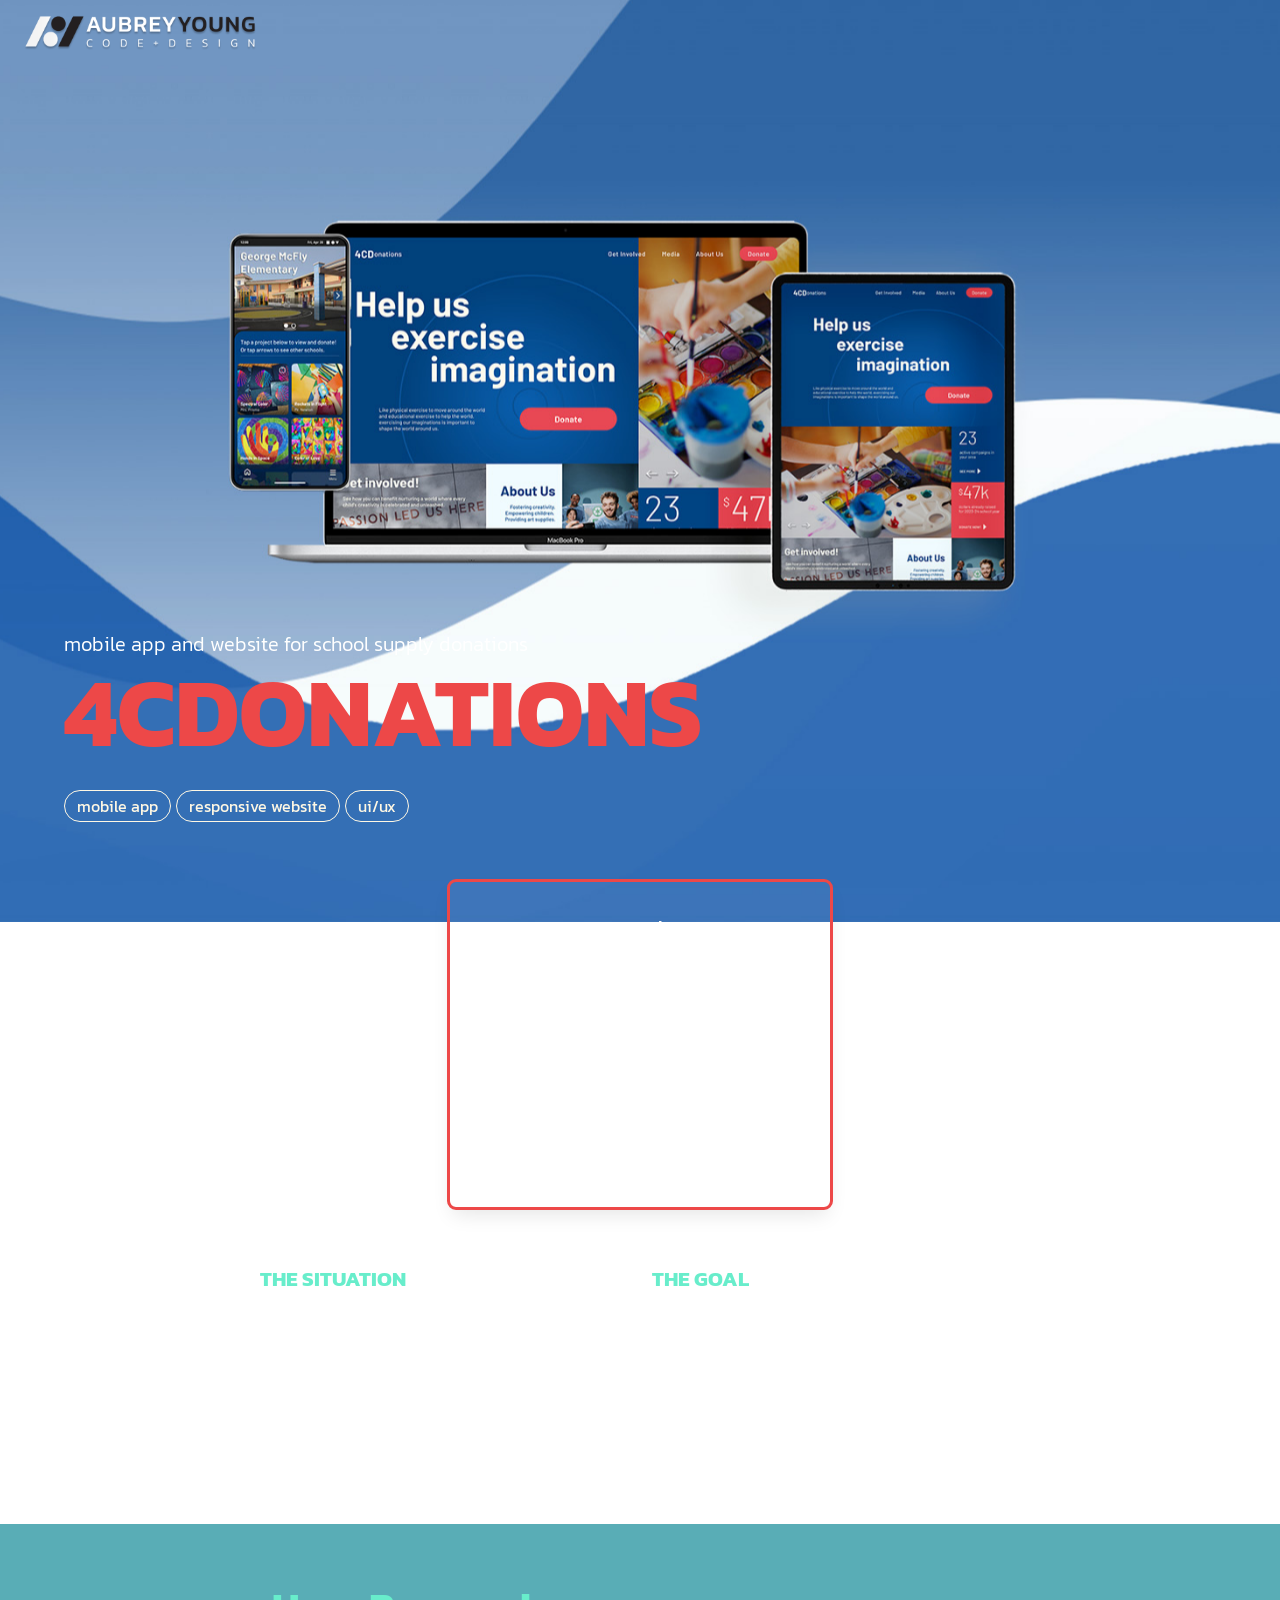
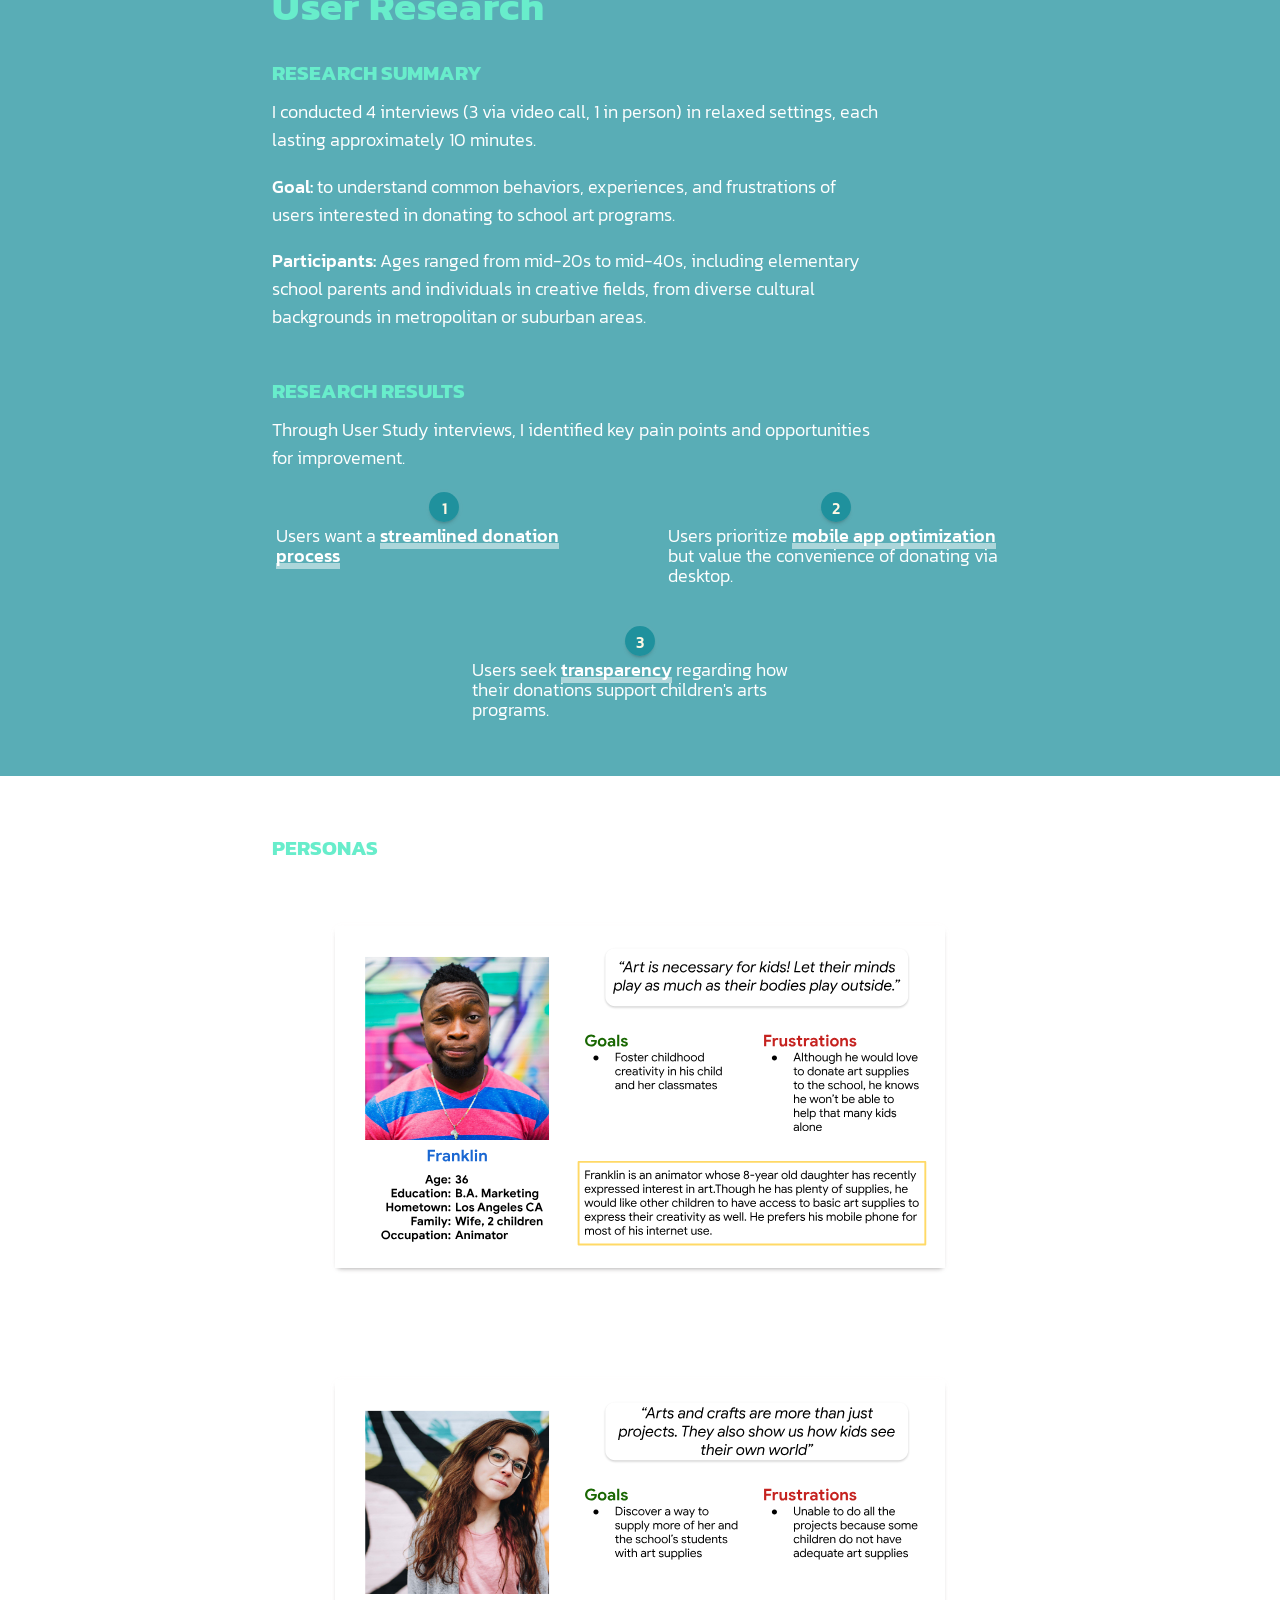
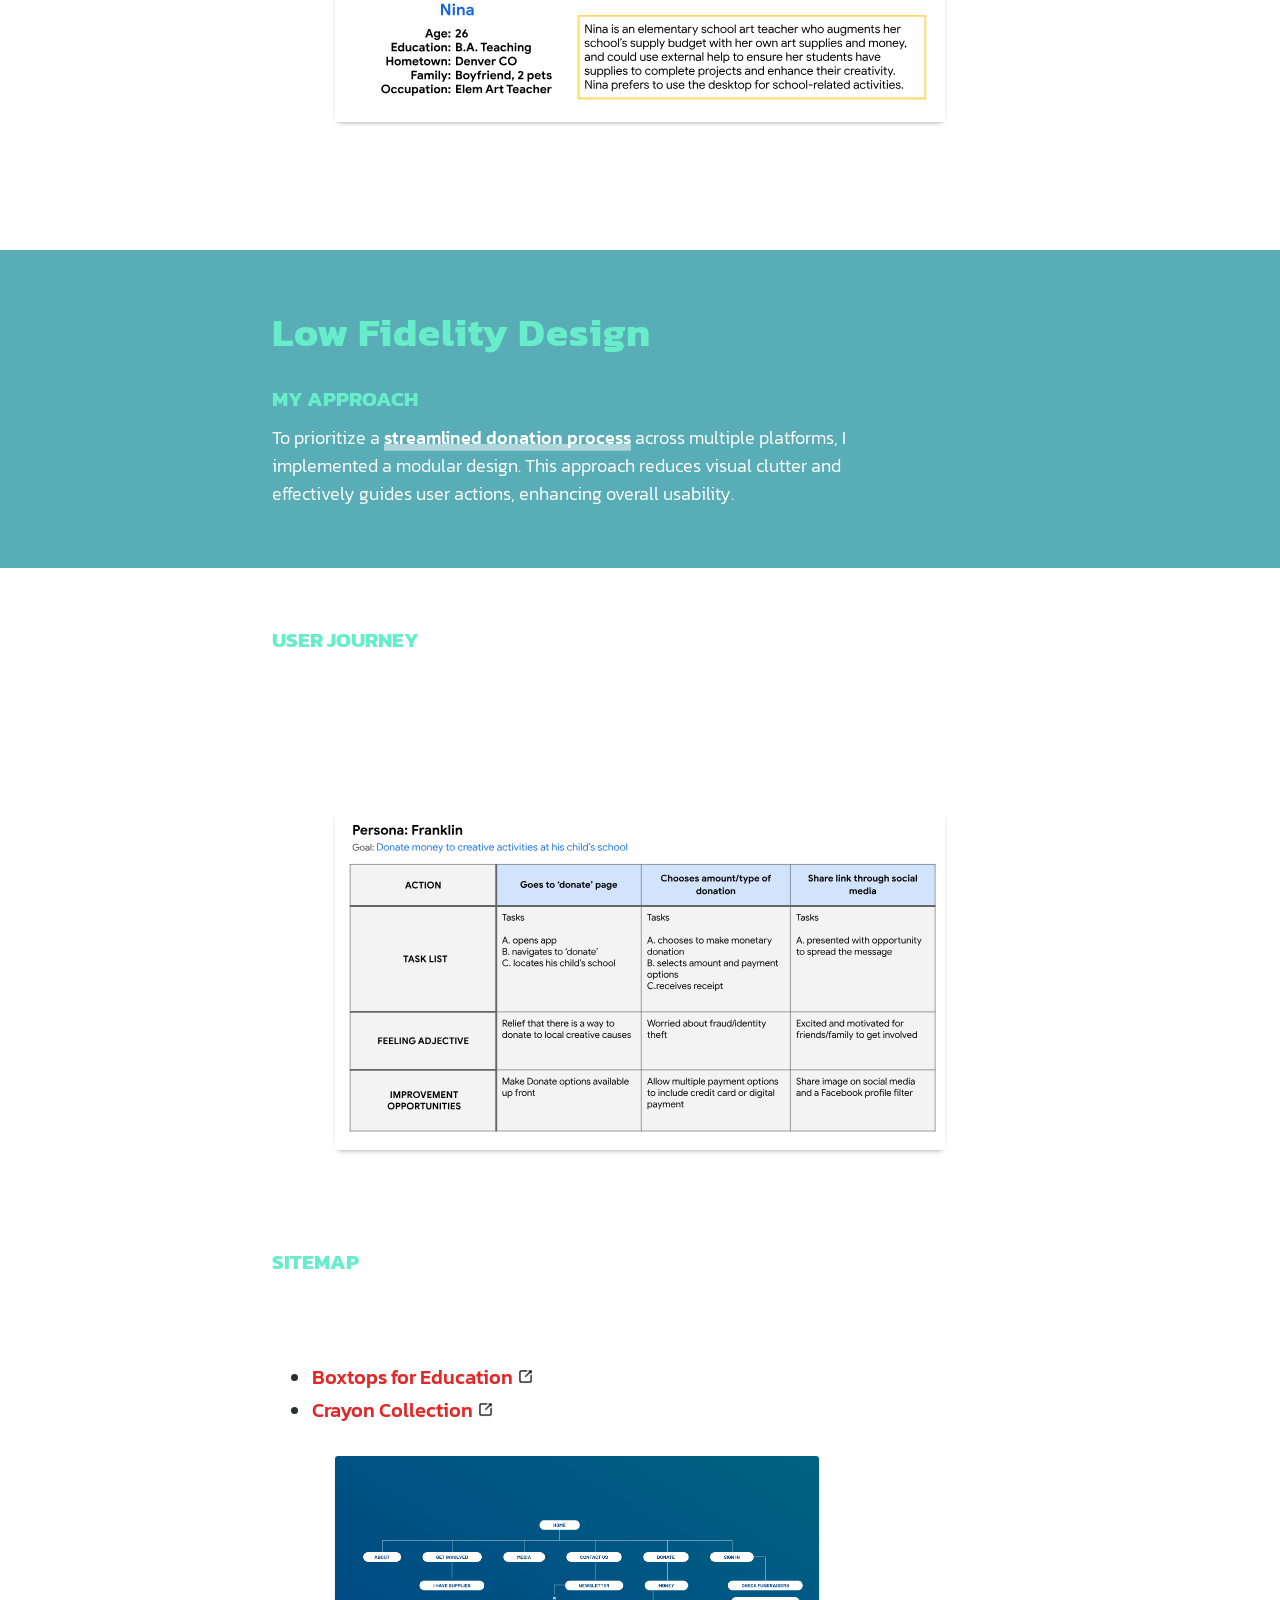
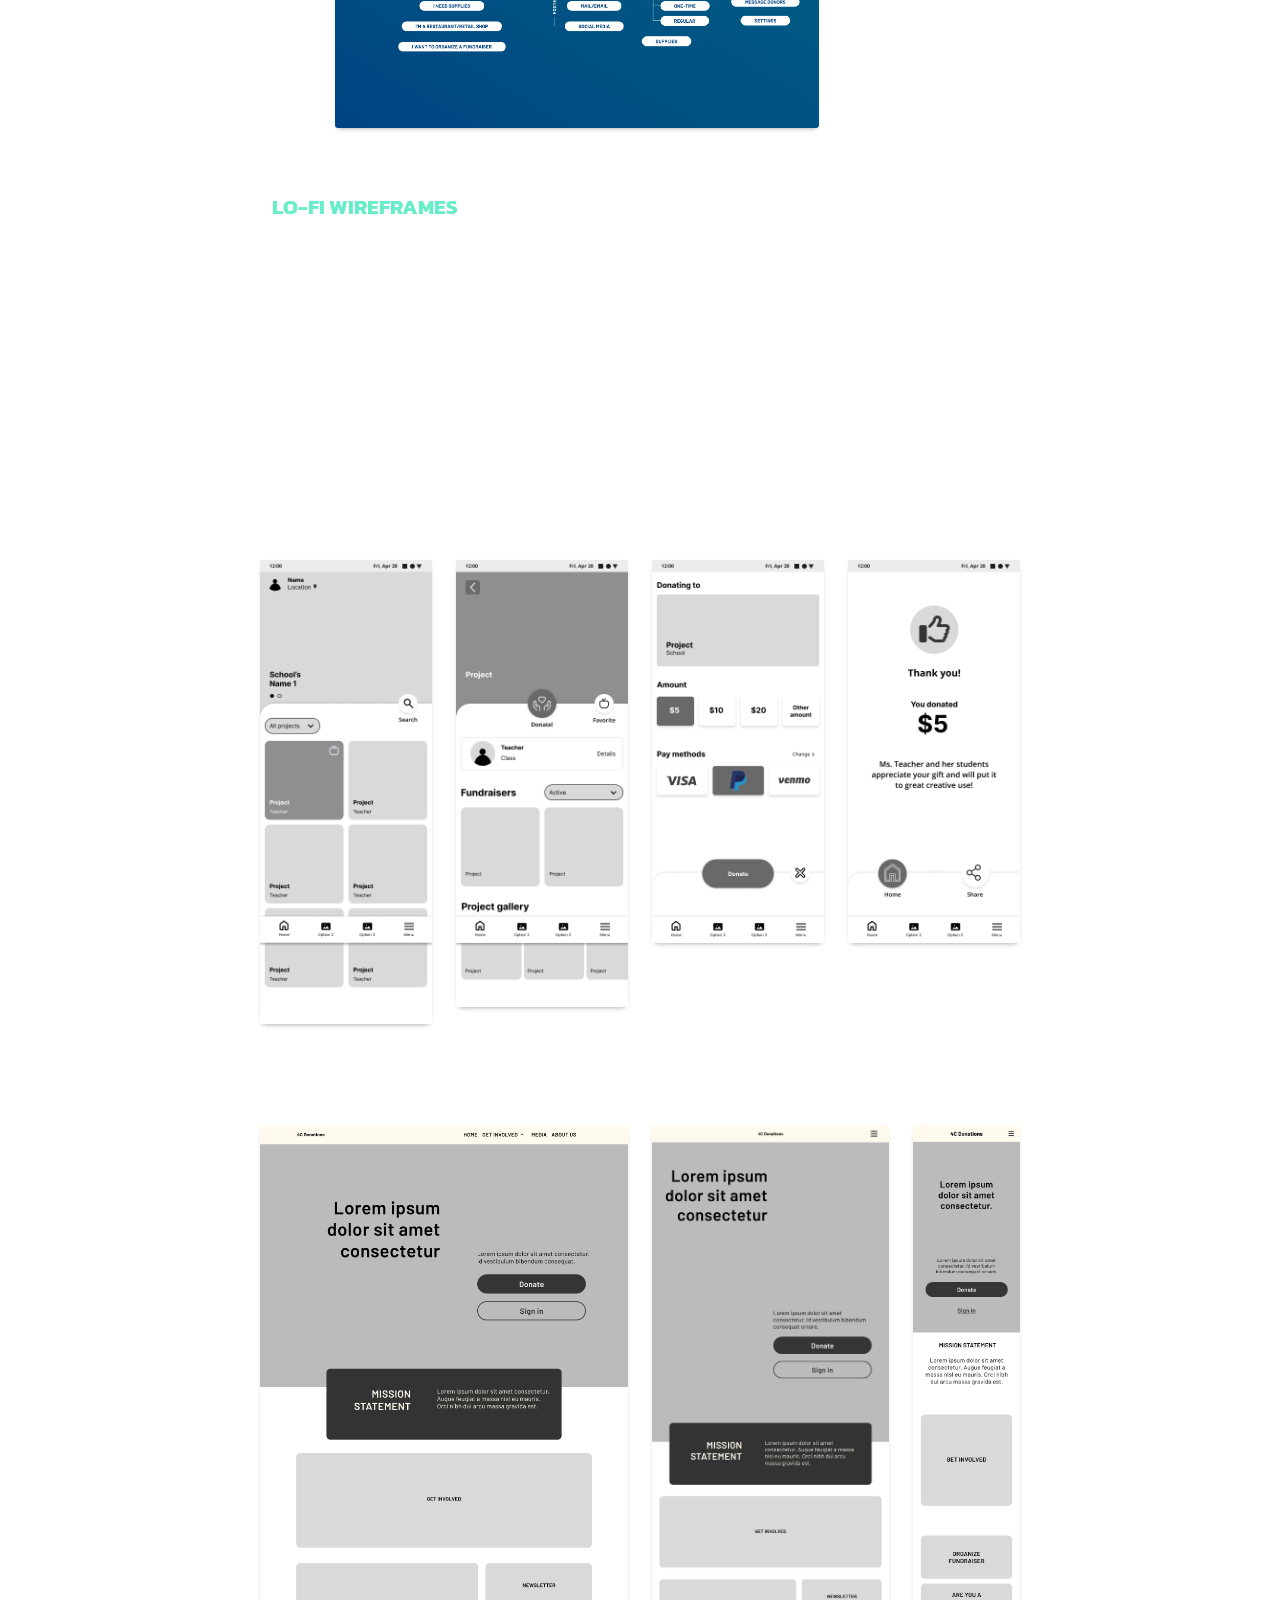
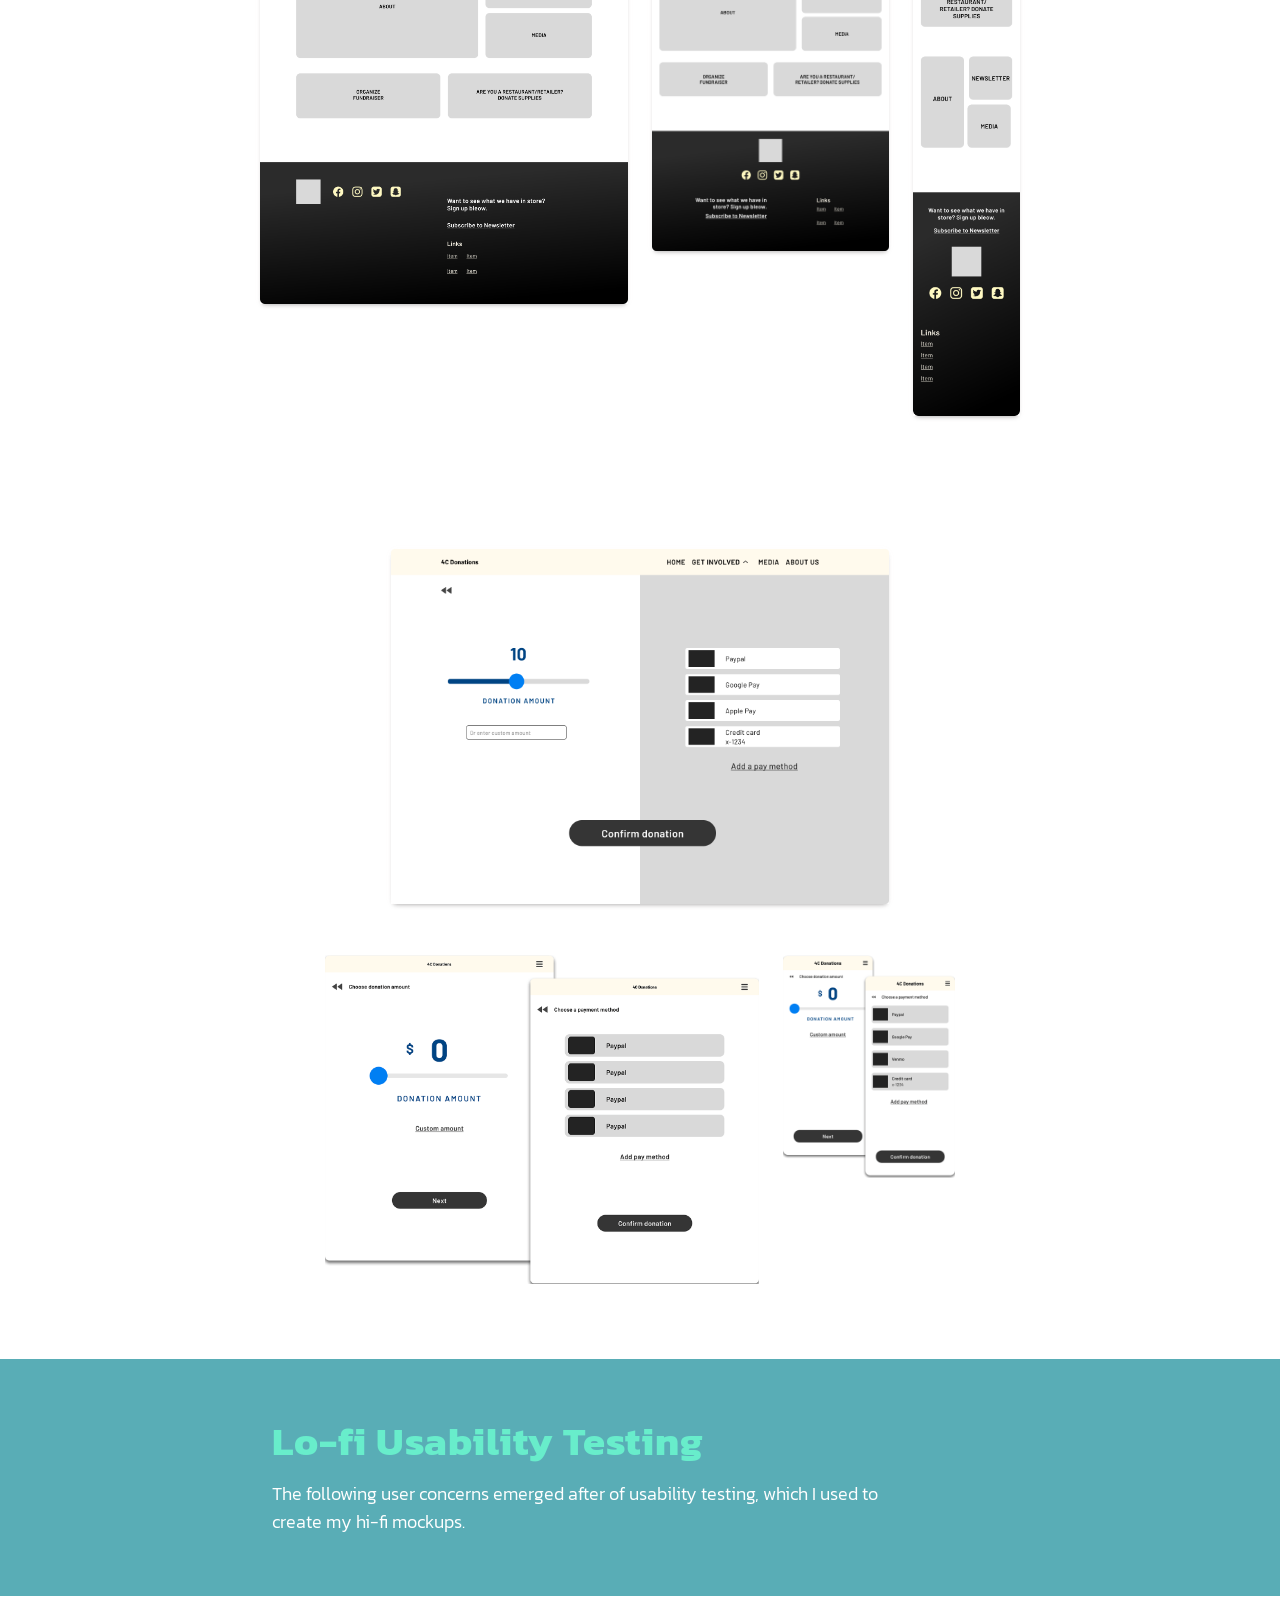
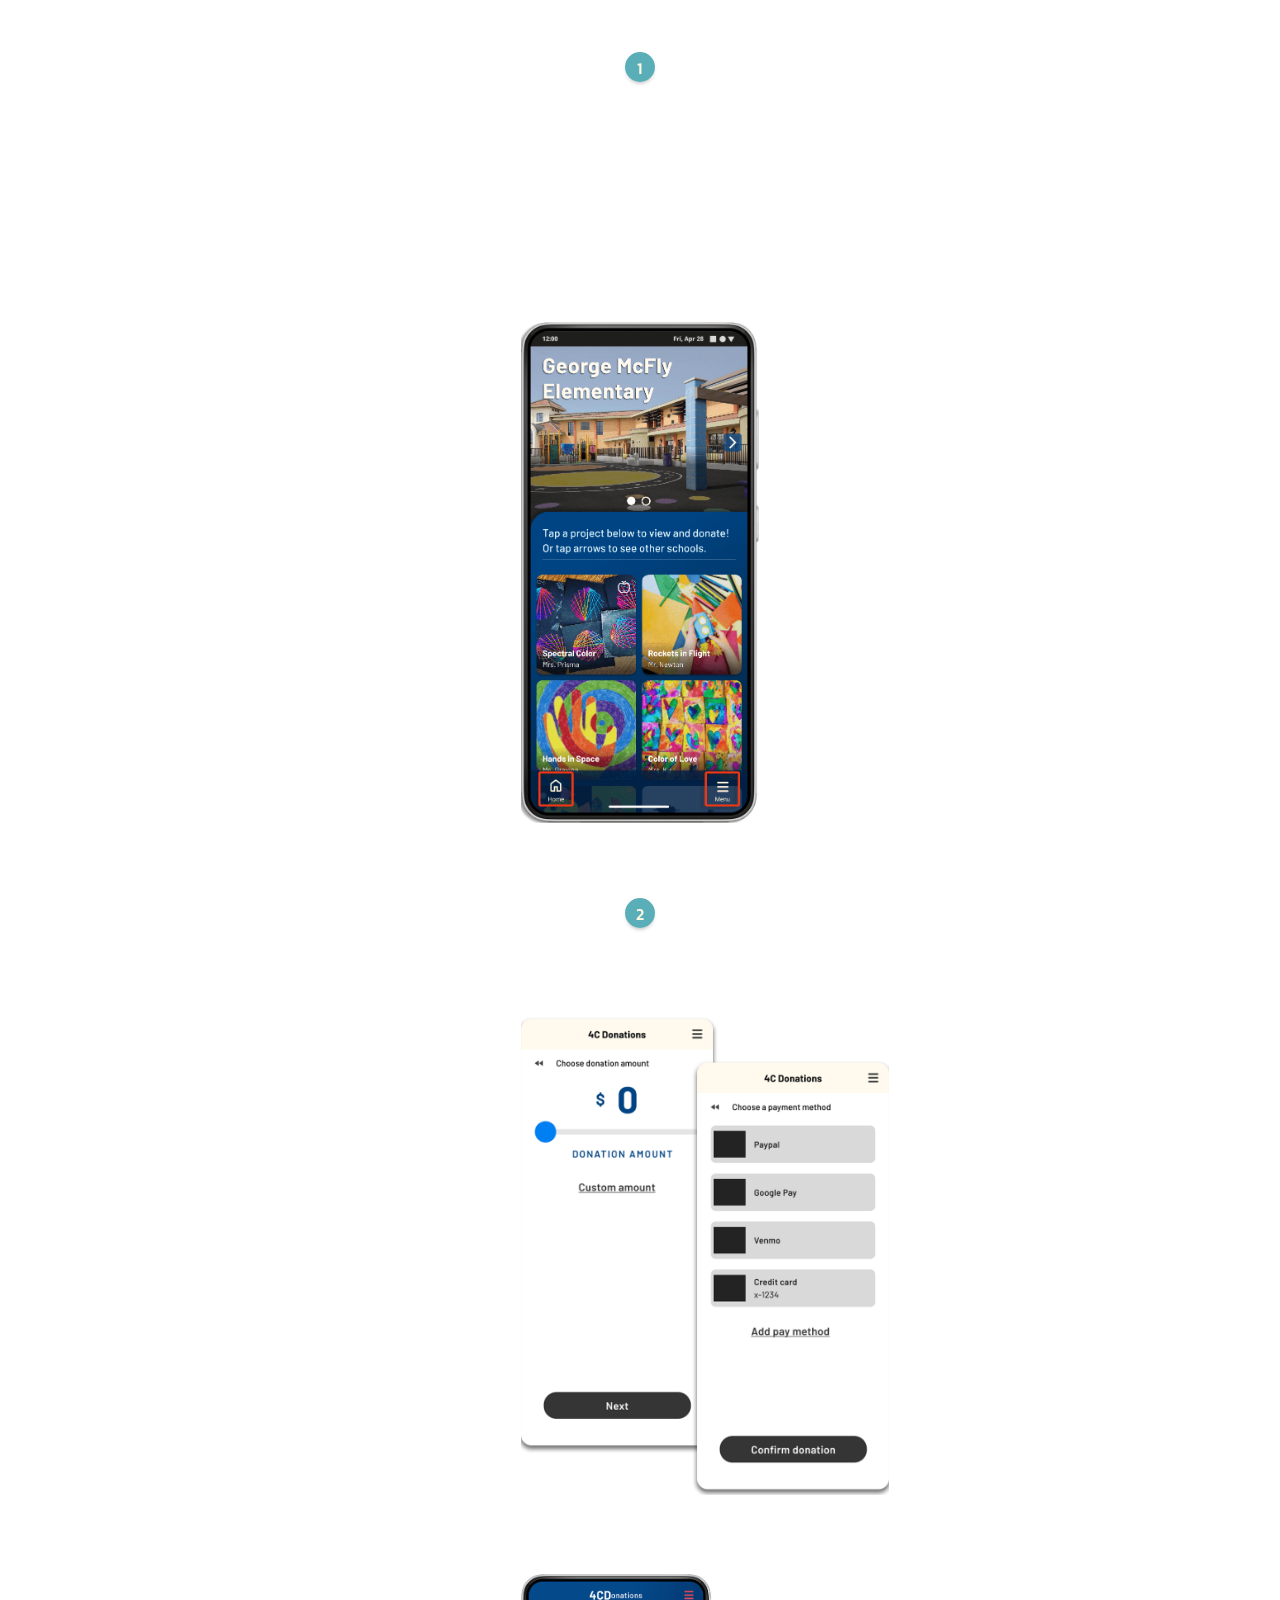
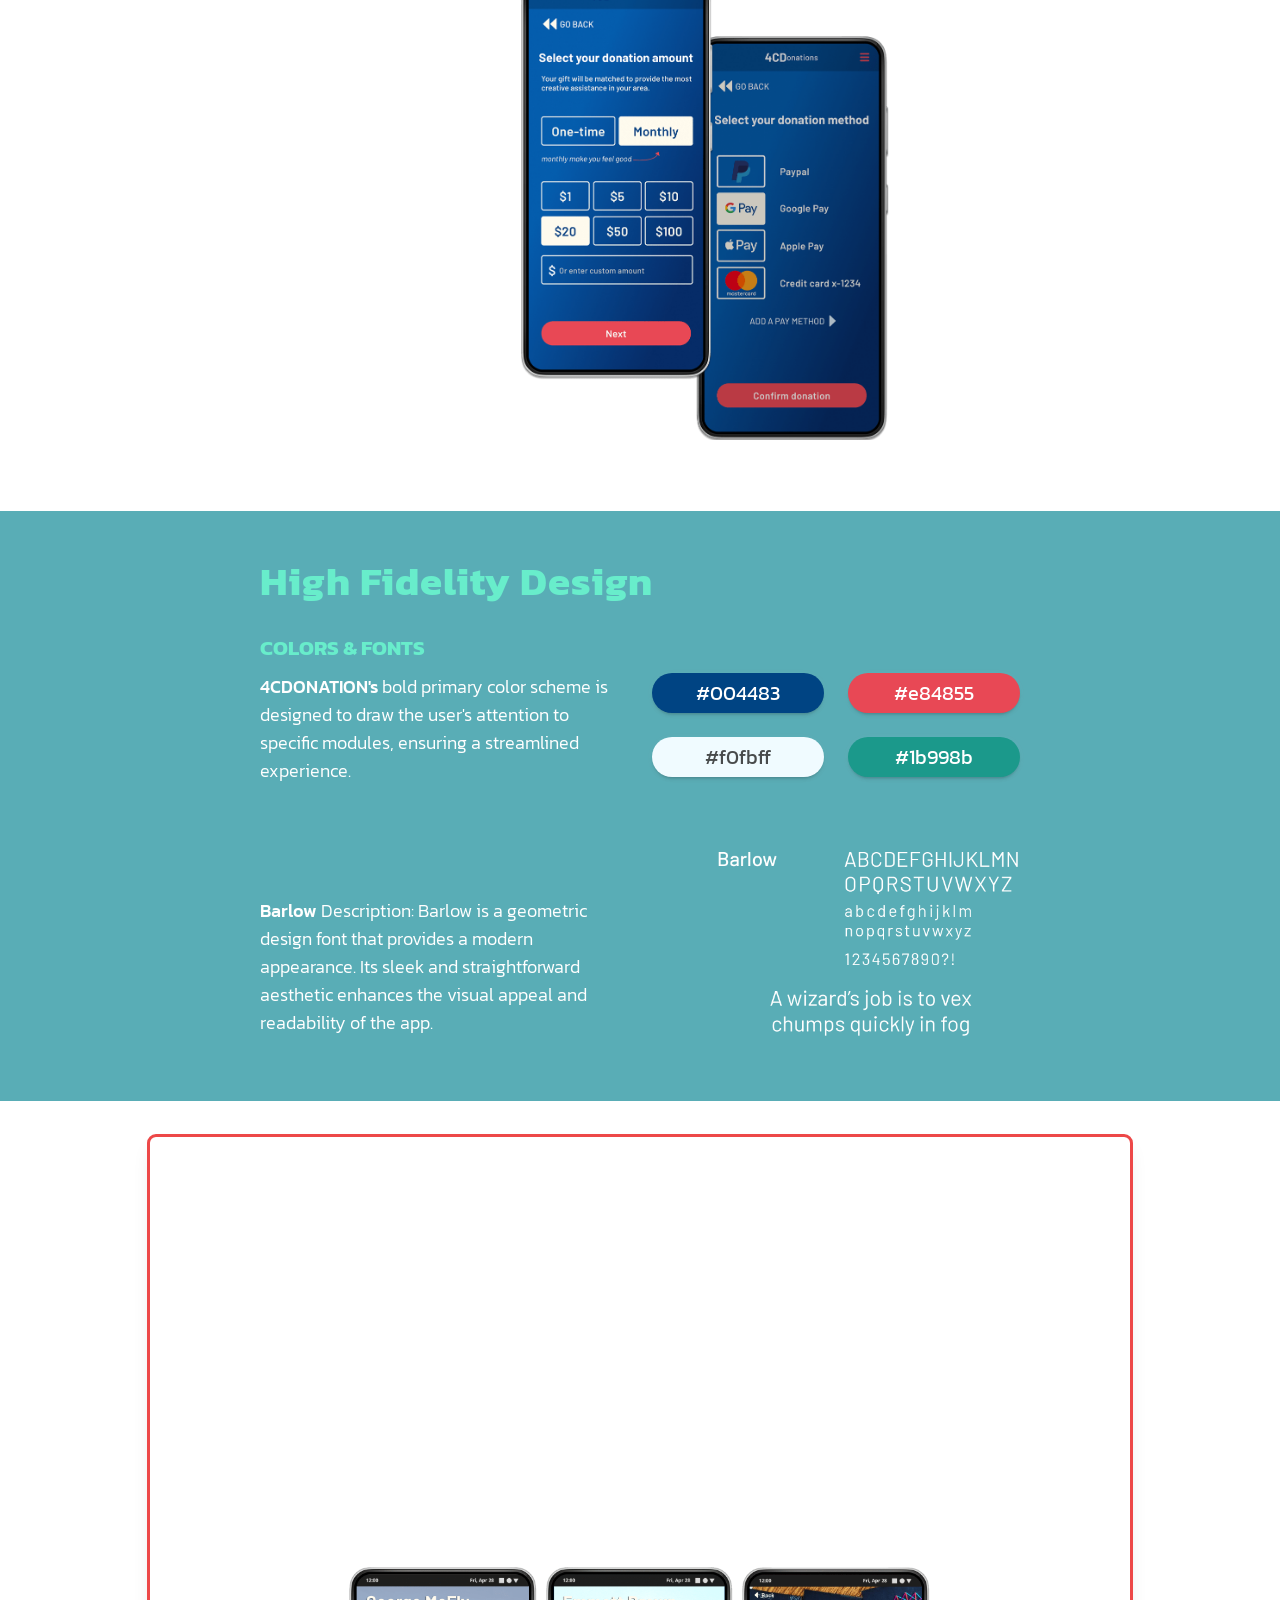
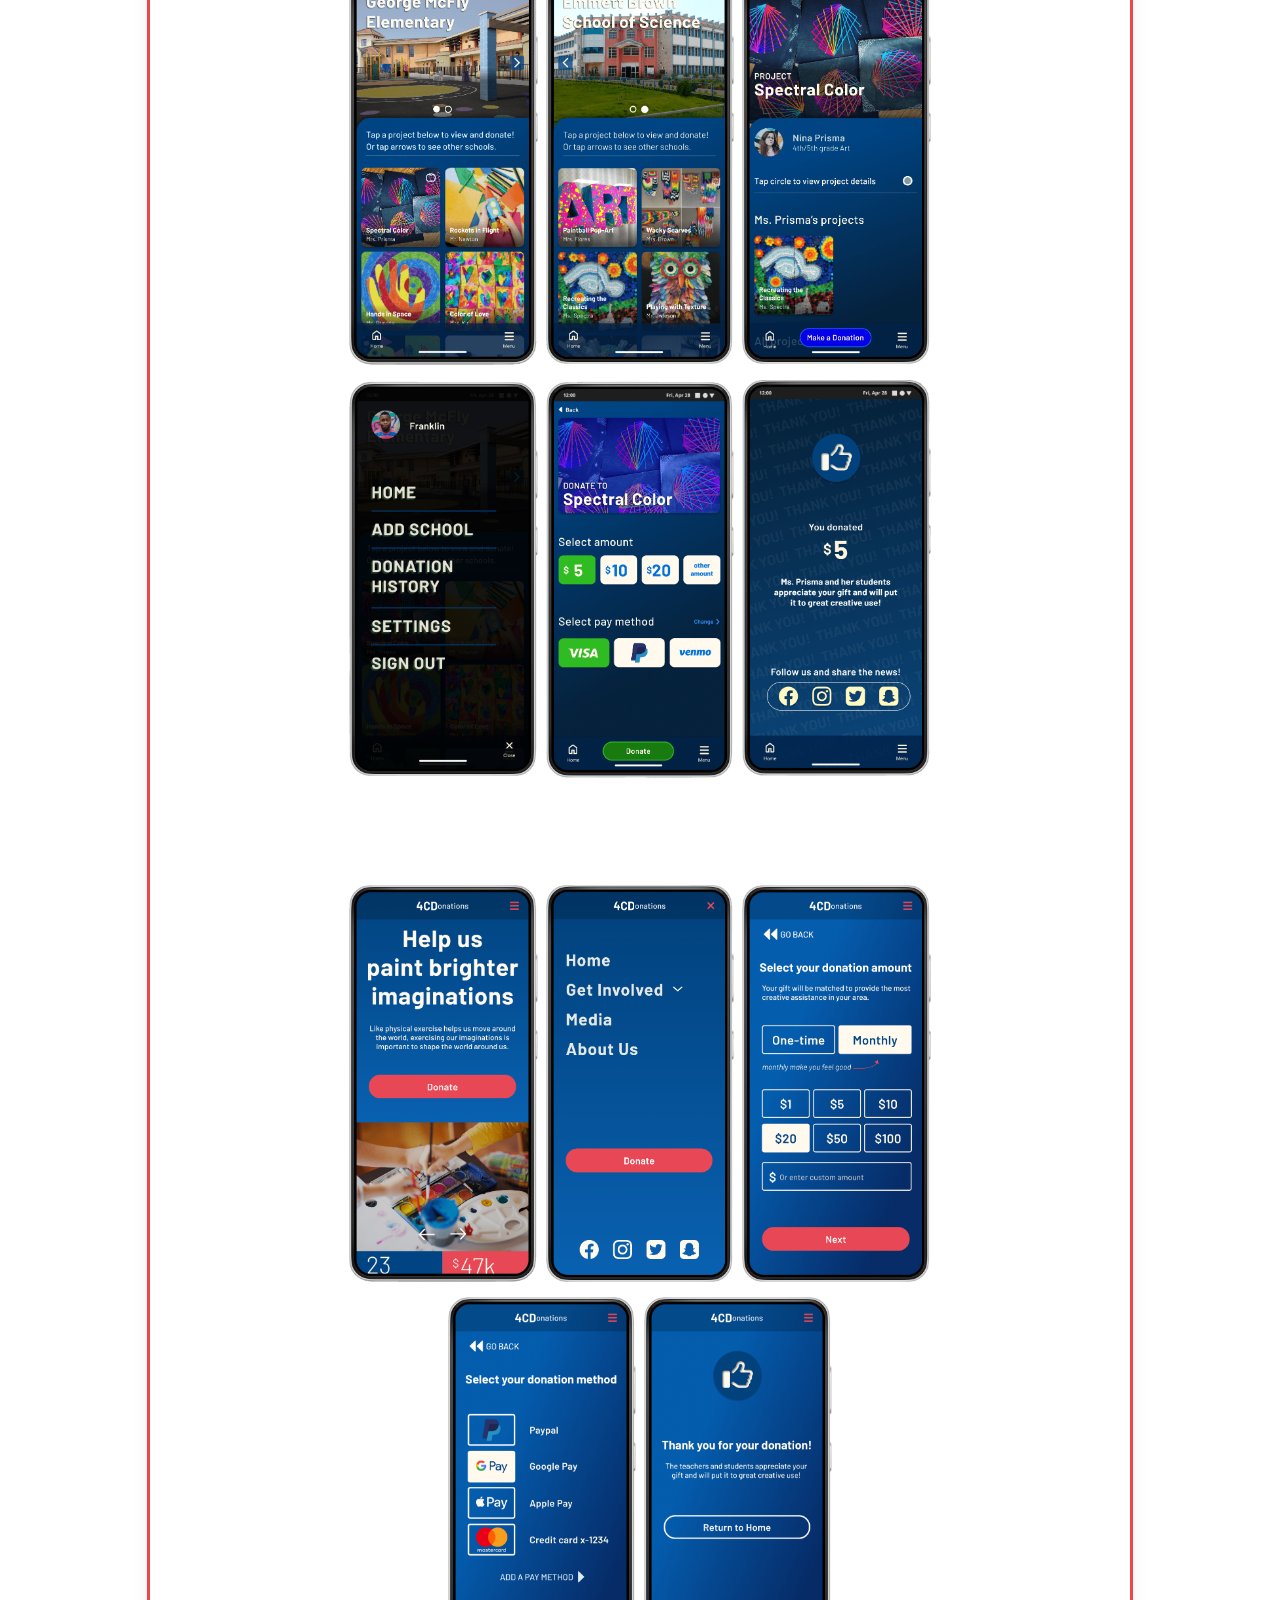
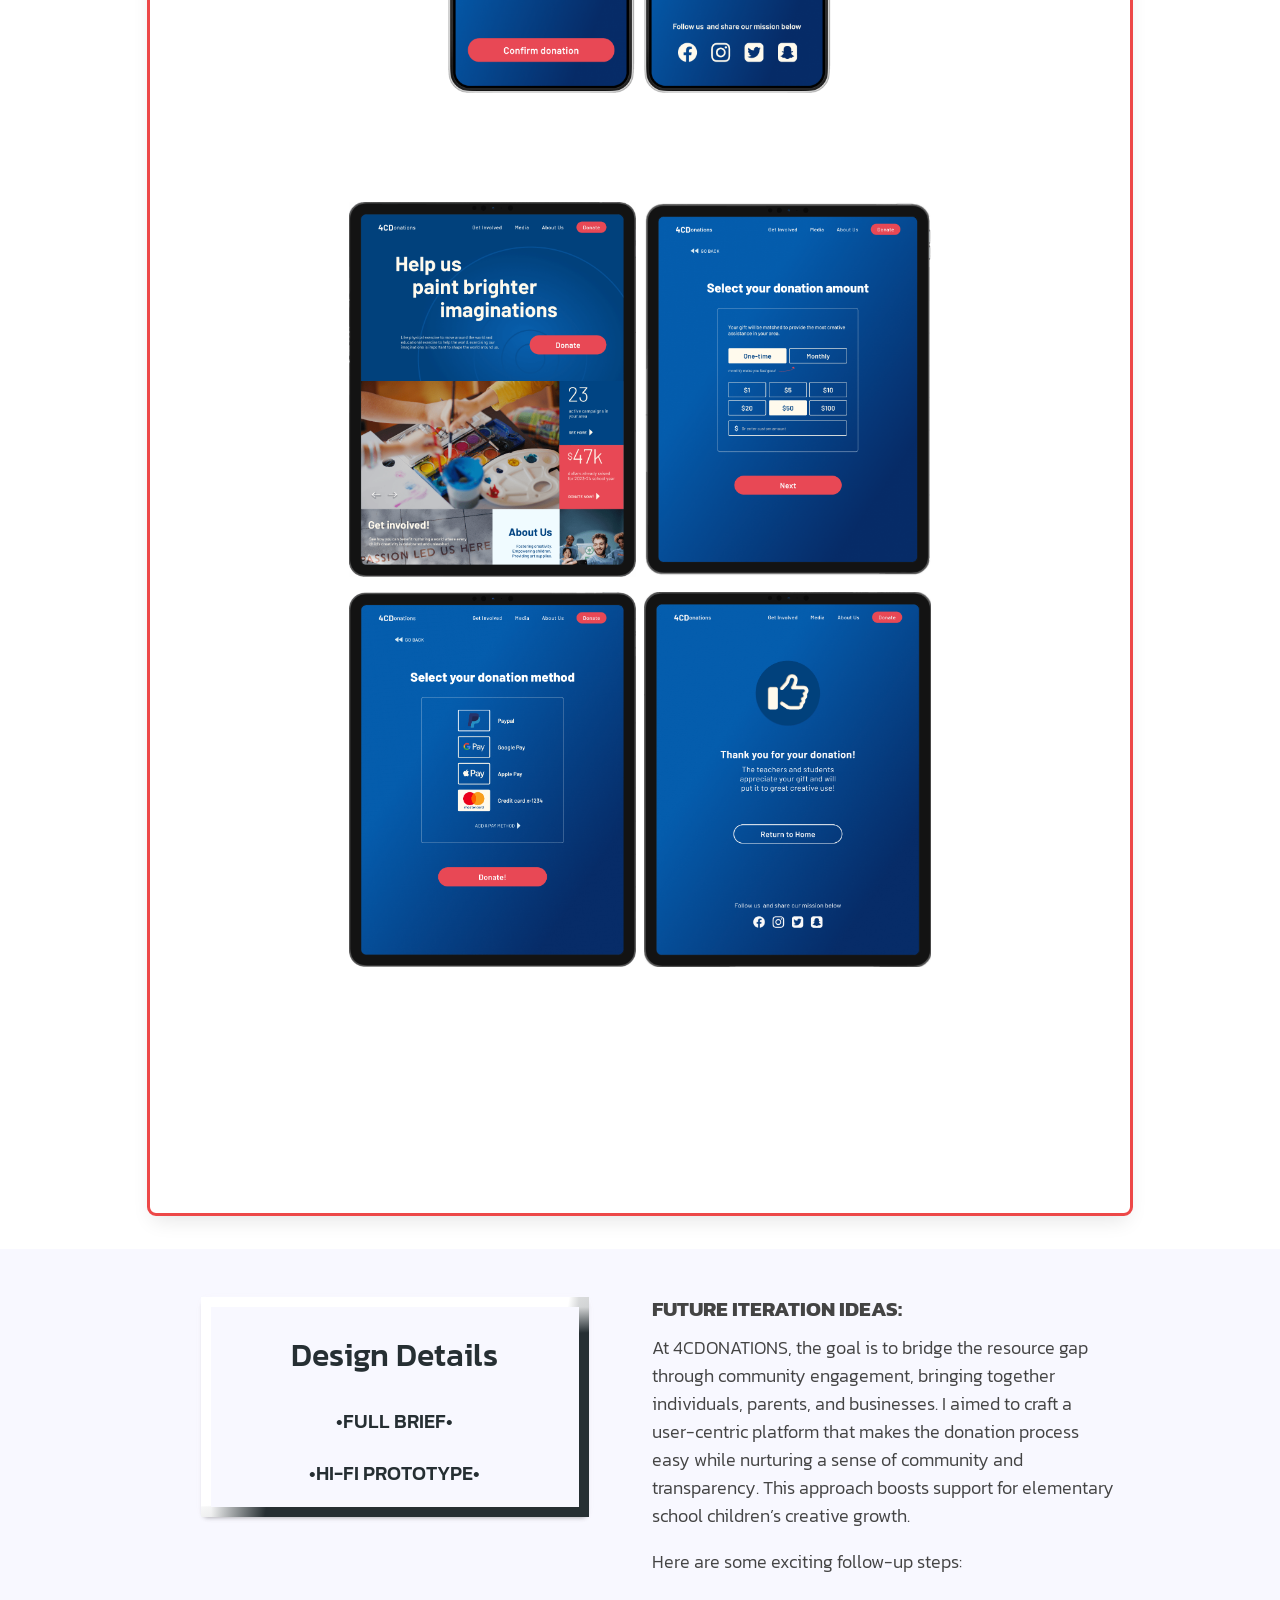
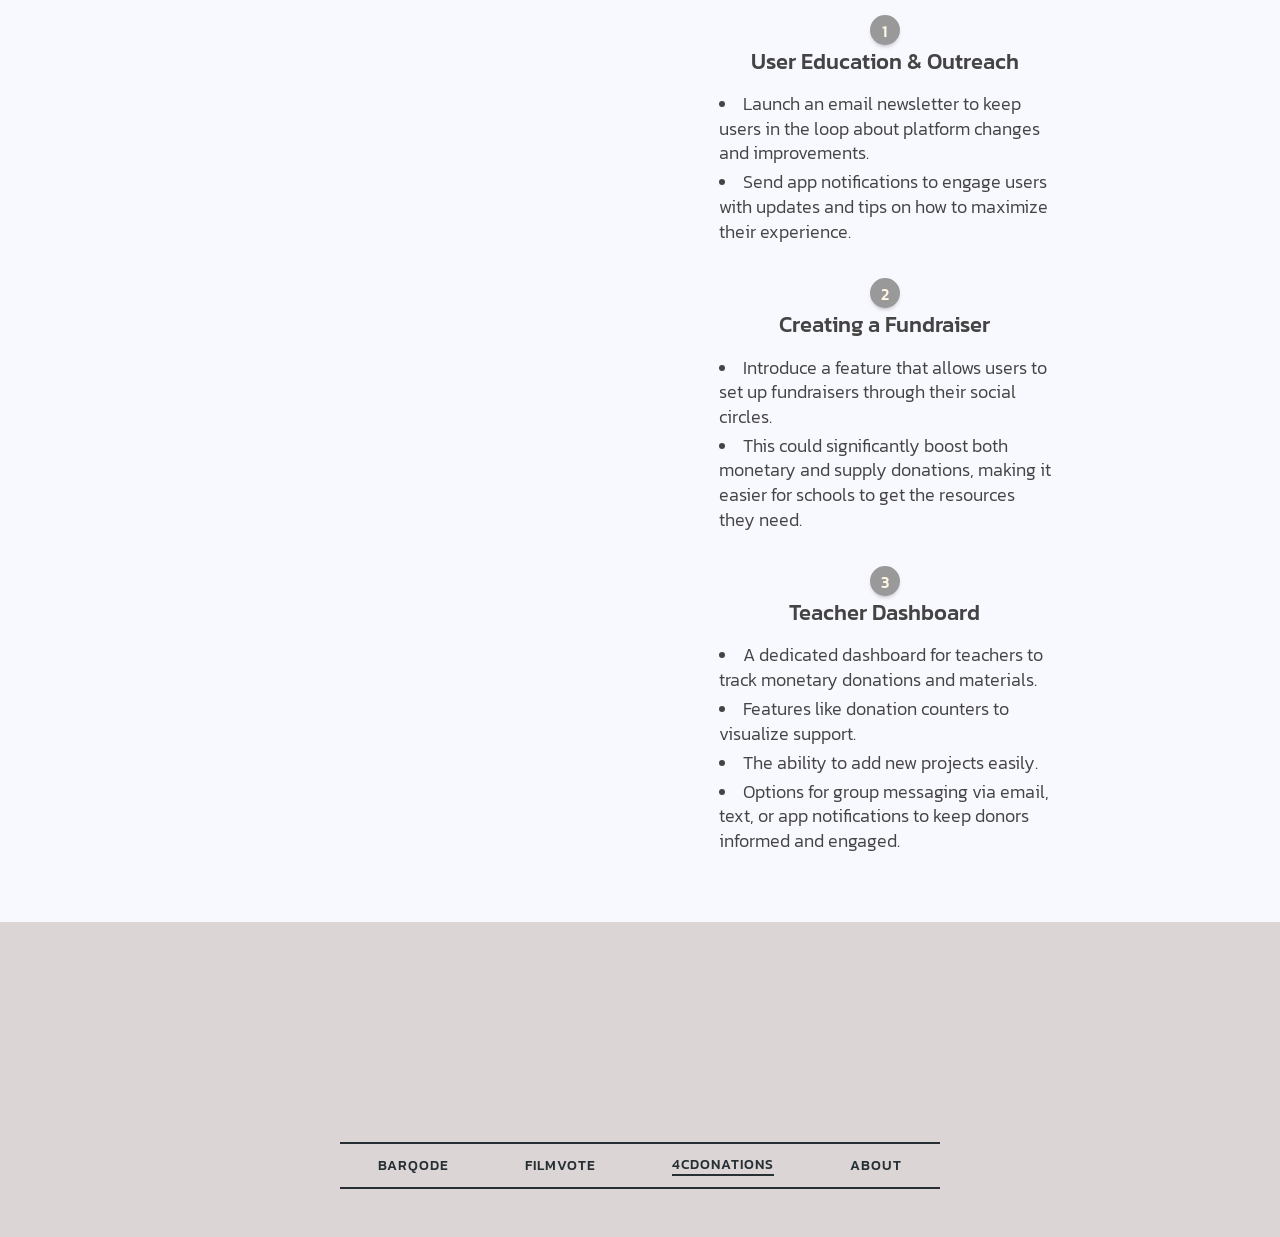
==== commit c2e48d22: "Updating all pages for ./index removal" ====
--- a/4cdonations.html
+++ b/4cdonations.html
@@ -18,7 +18,7 @@
 	<body id="fourcd">
 		<div class="columns" id="home-logo">
 			<div class="column mt-1 ml-3 mr-3">
-				<a href="./index">
+				<a href="./">
 					<img
 						loading="lazy"
 						src="../../img/logo/full-logo.png"
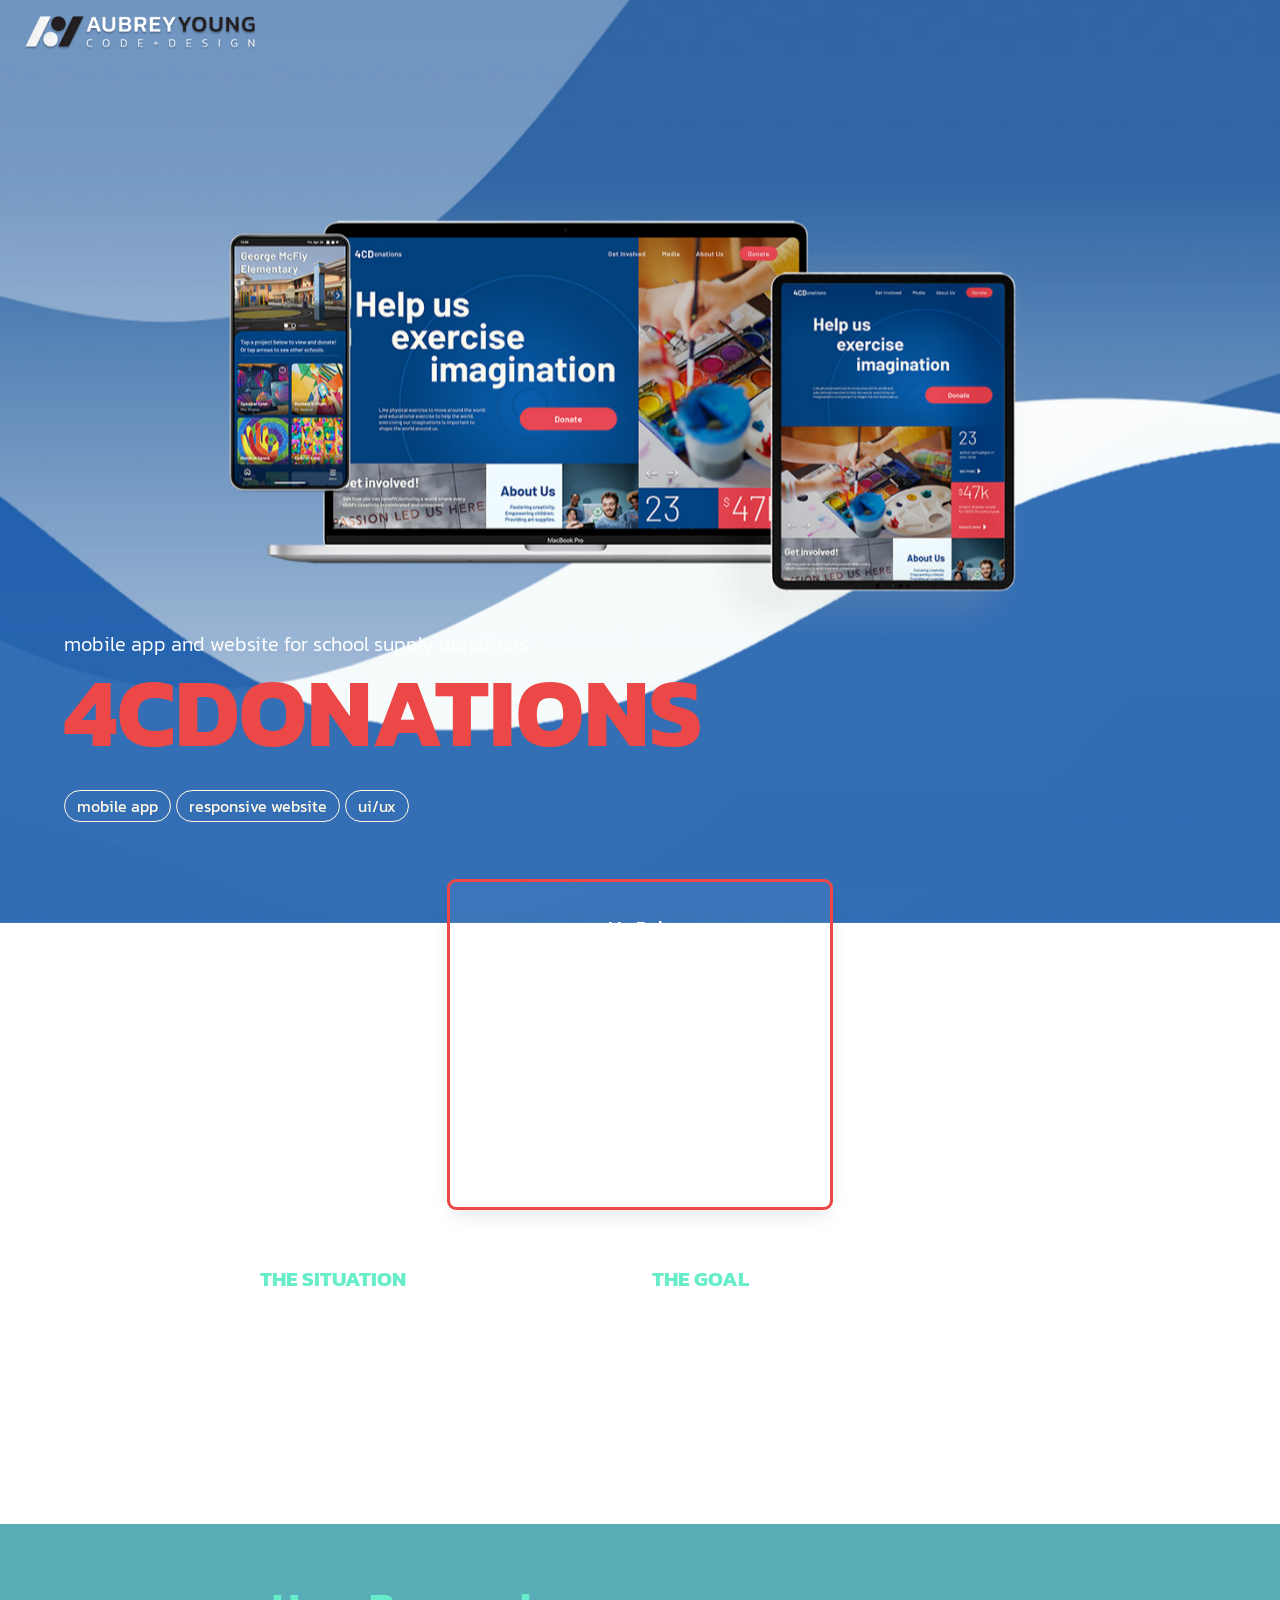
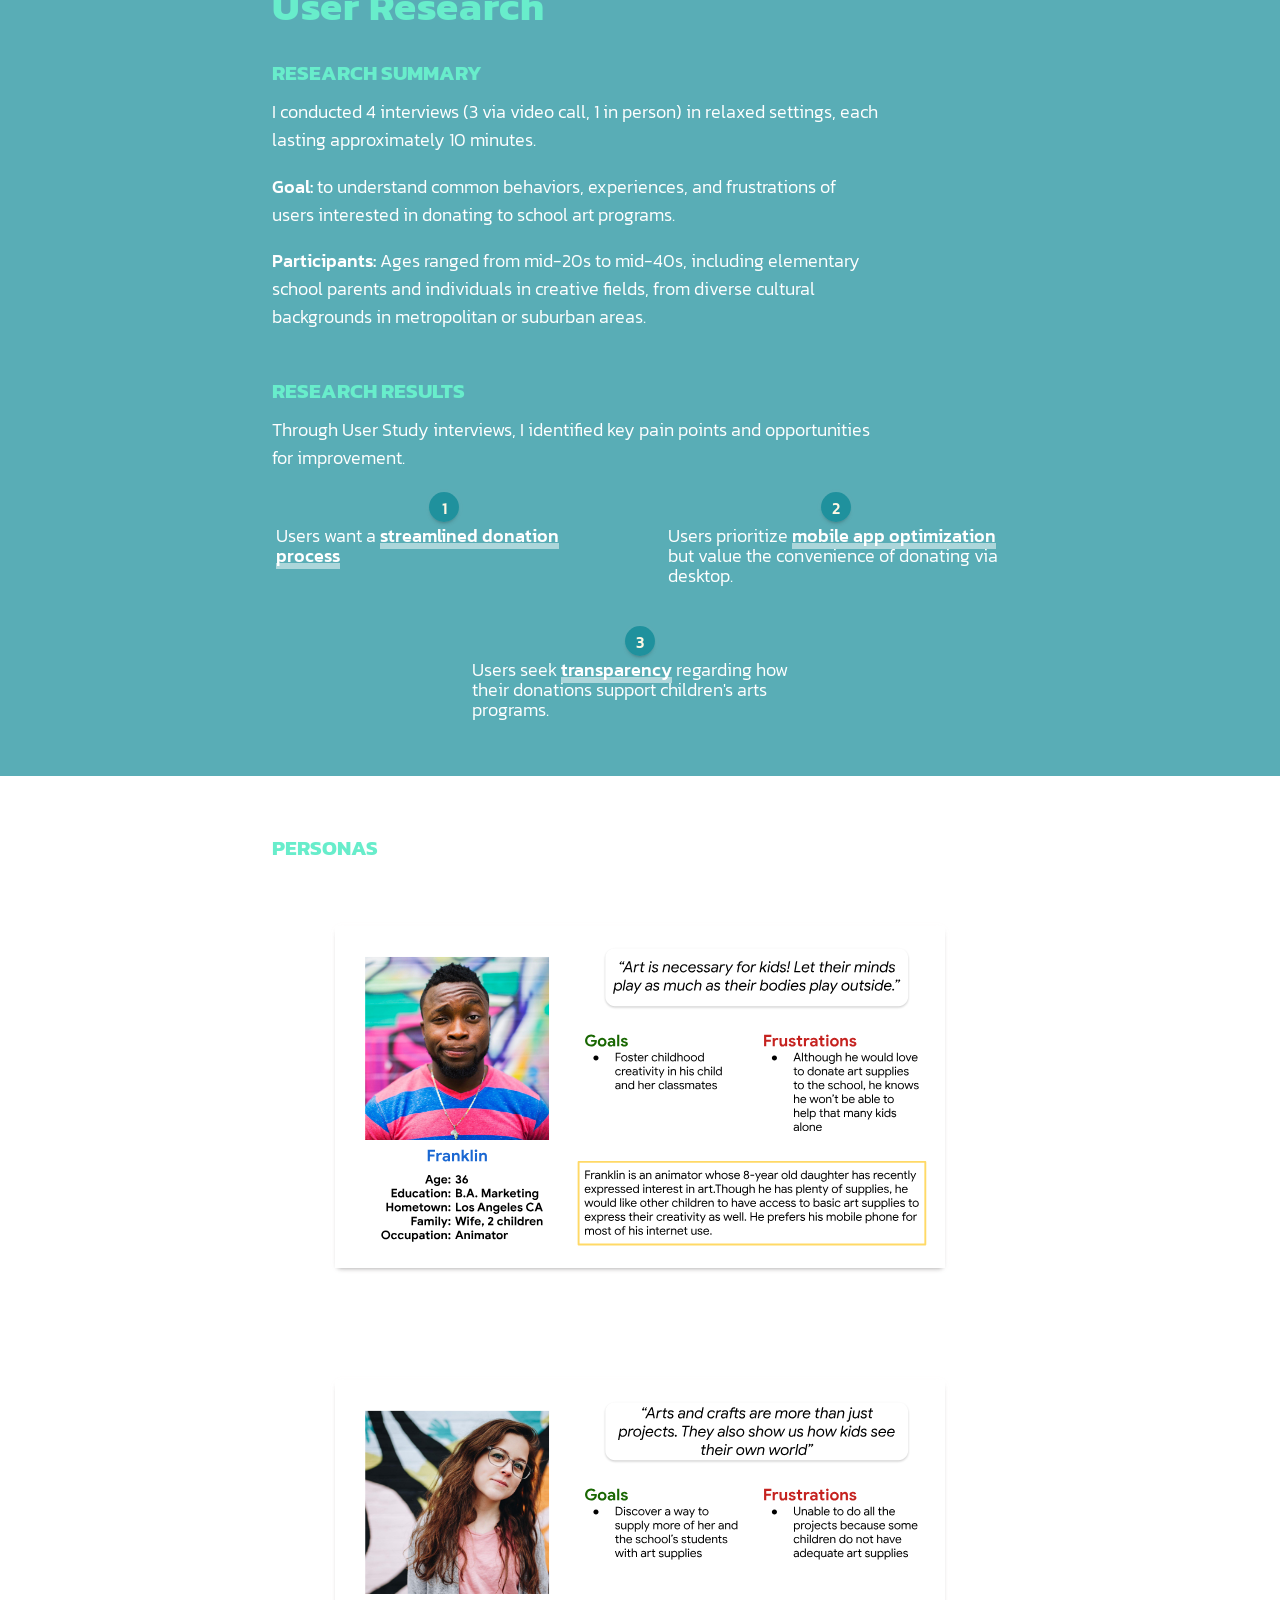
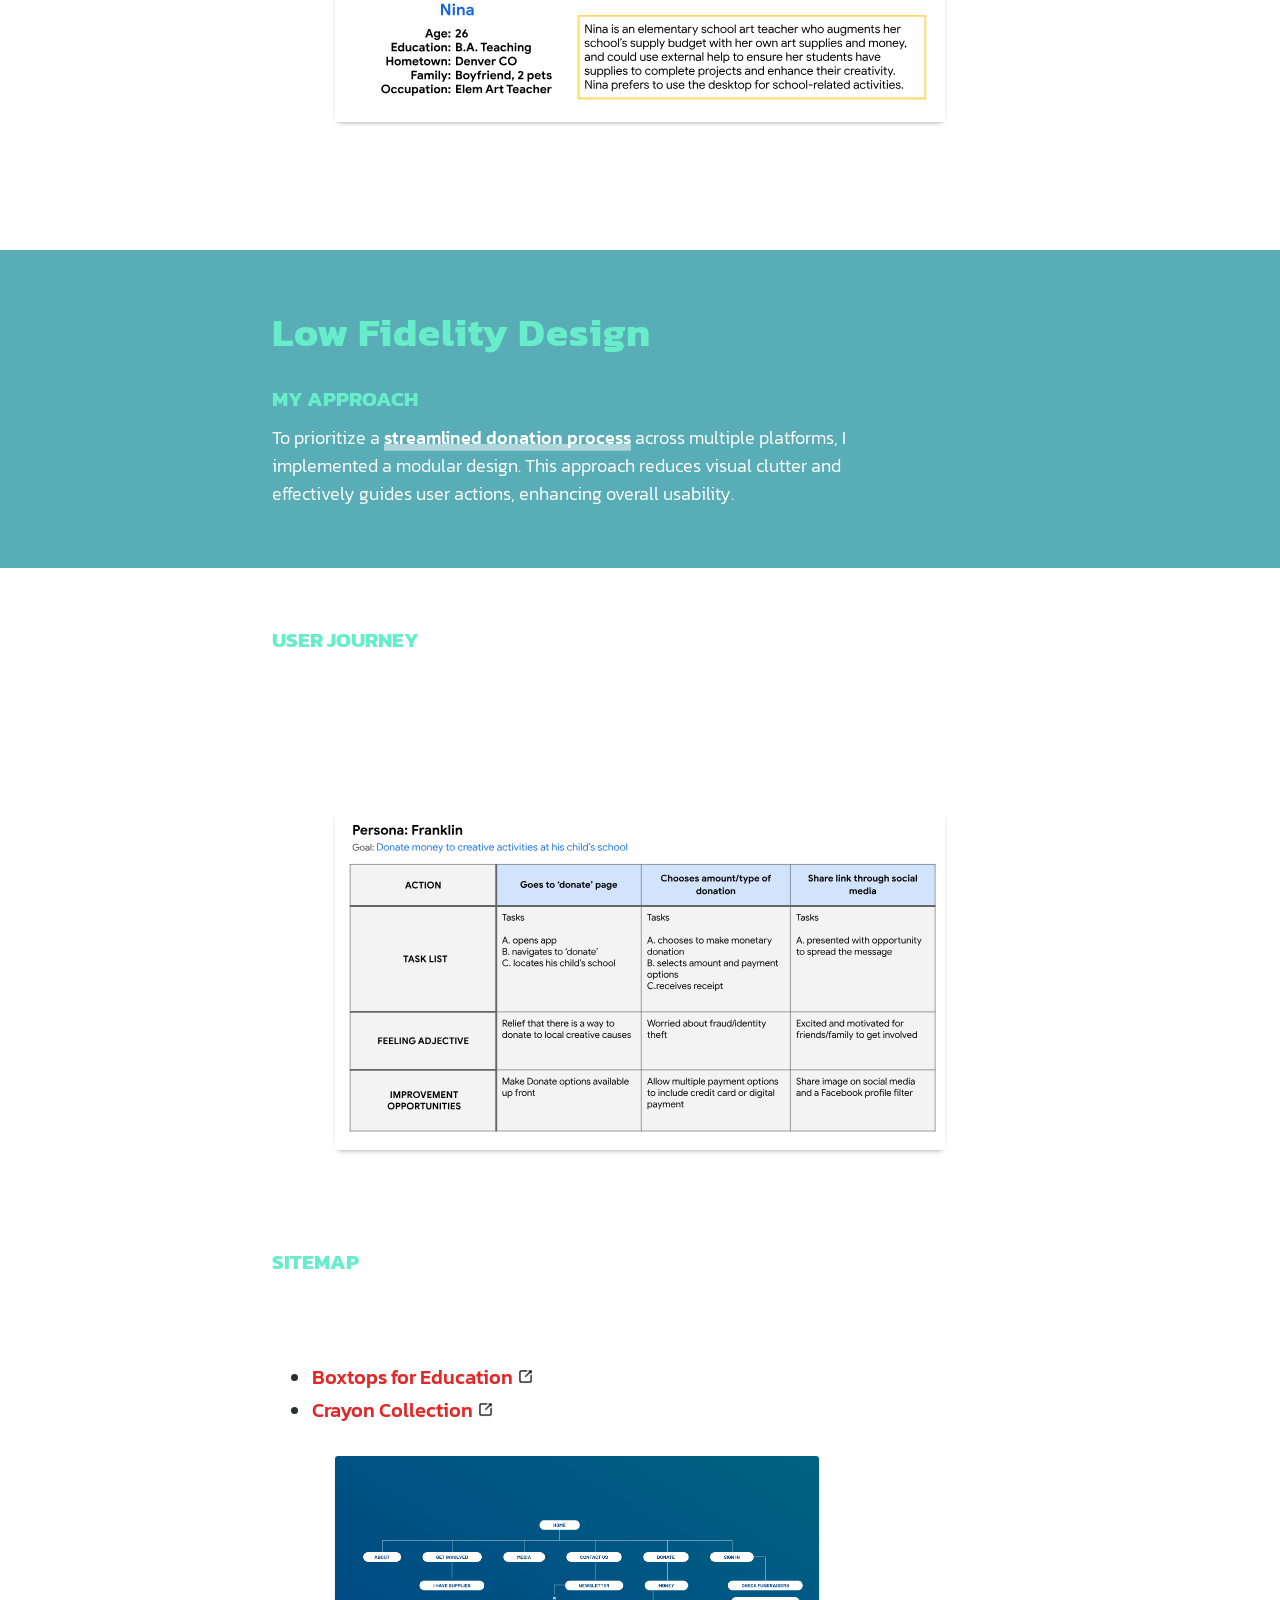
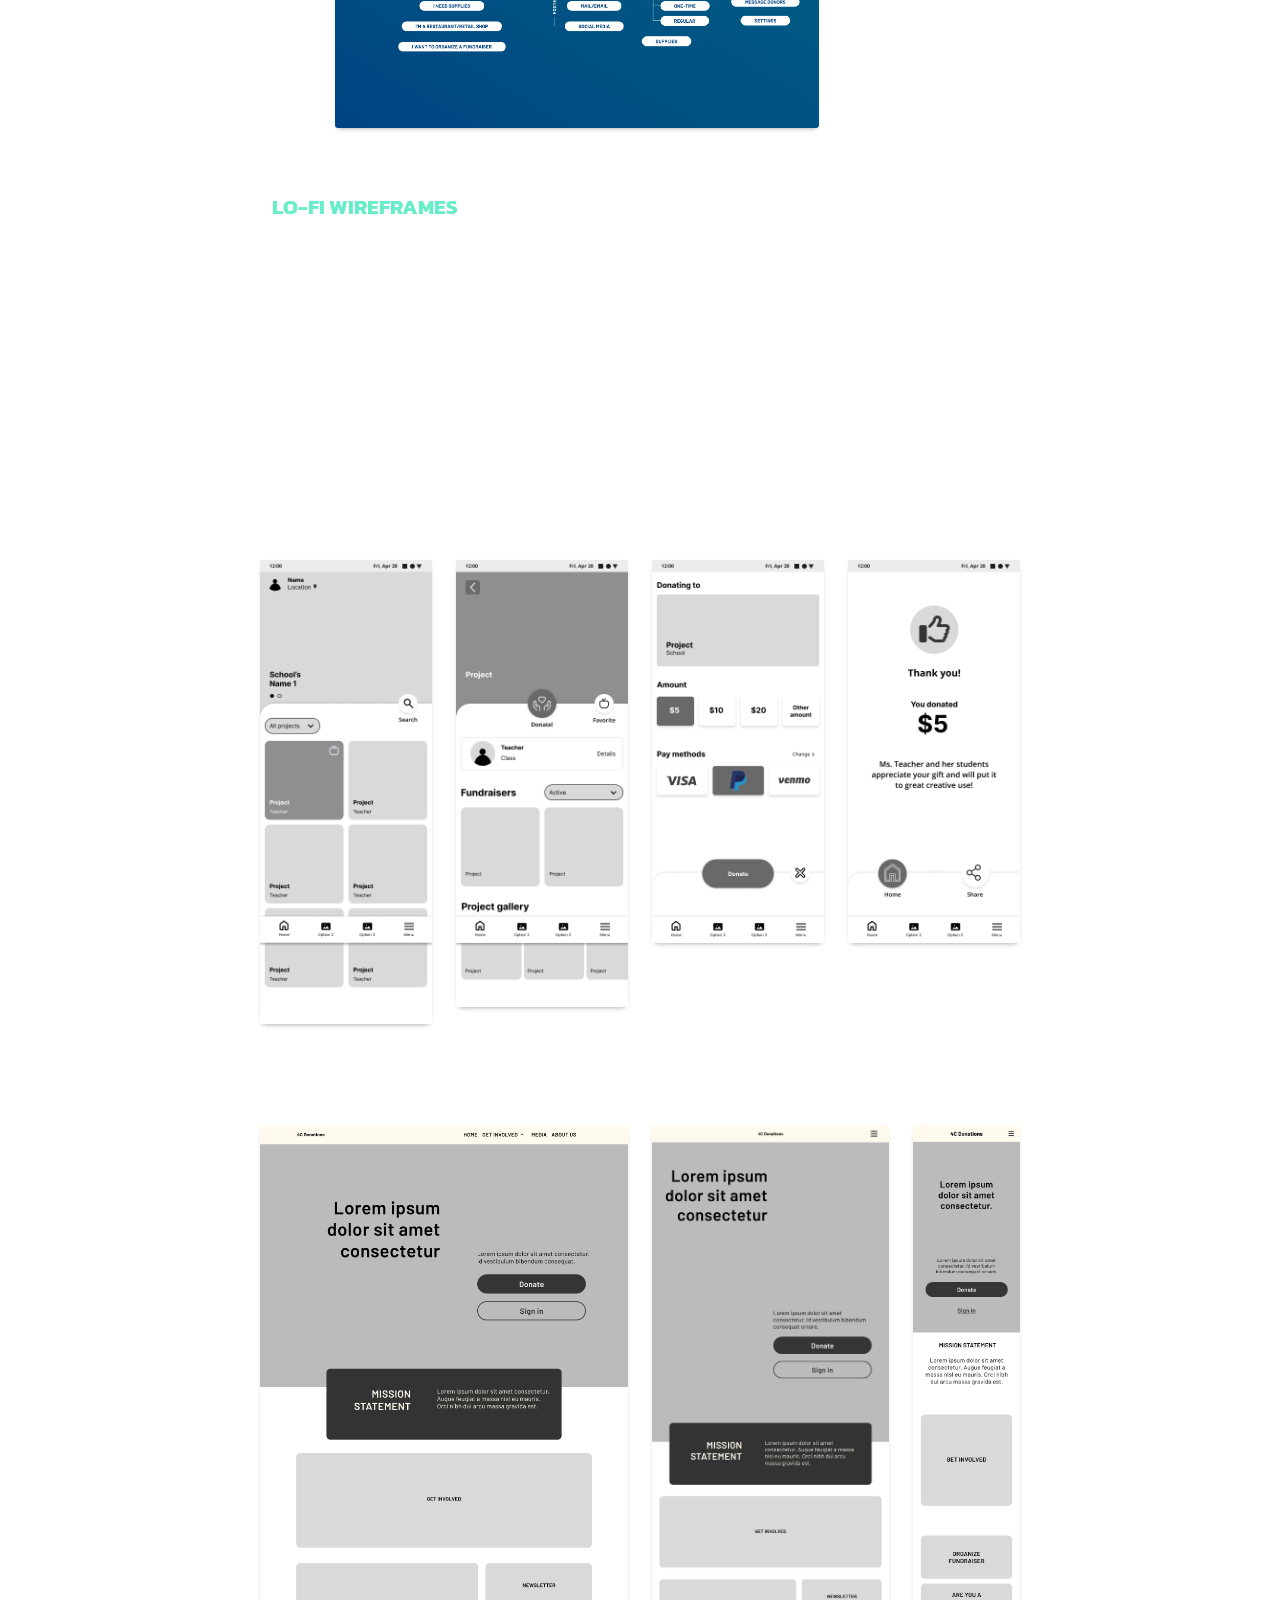
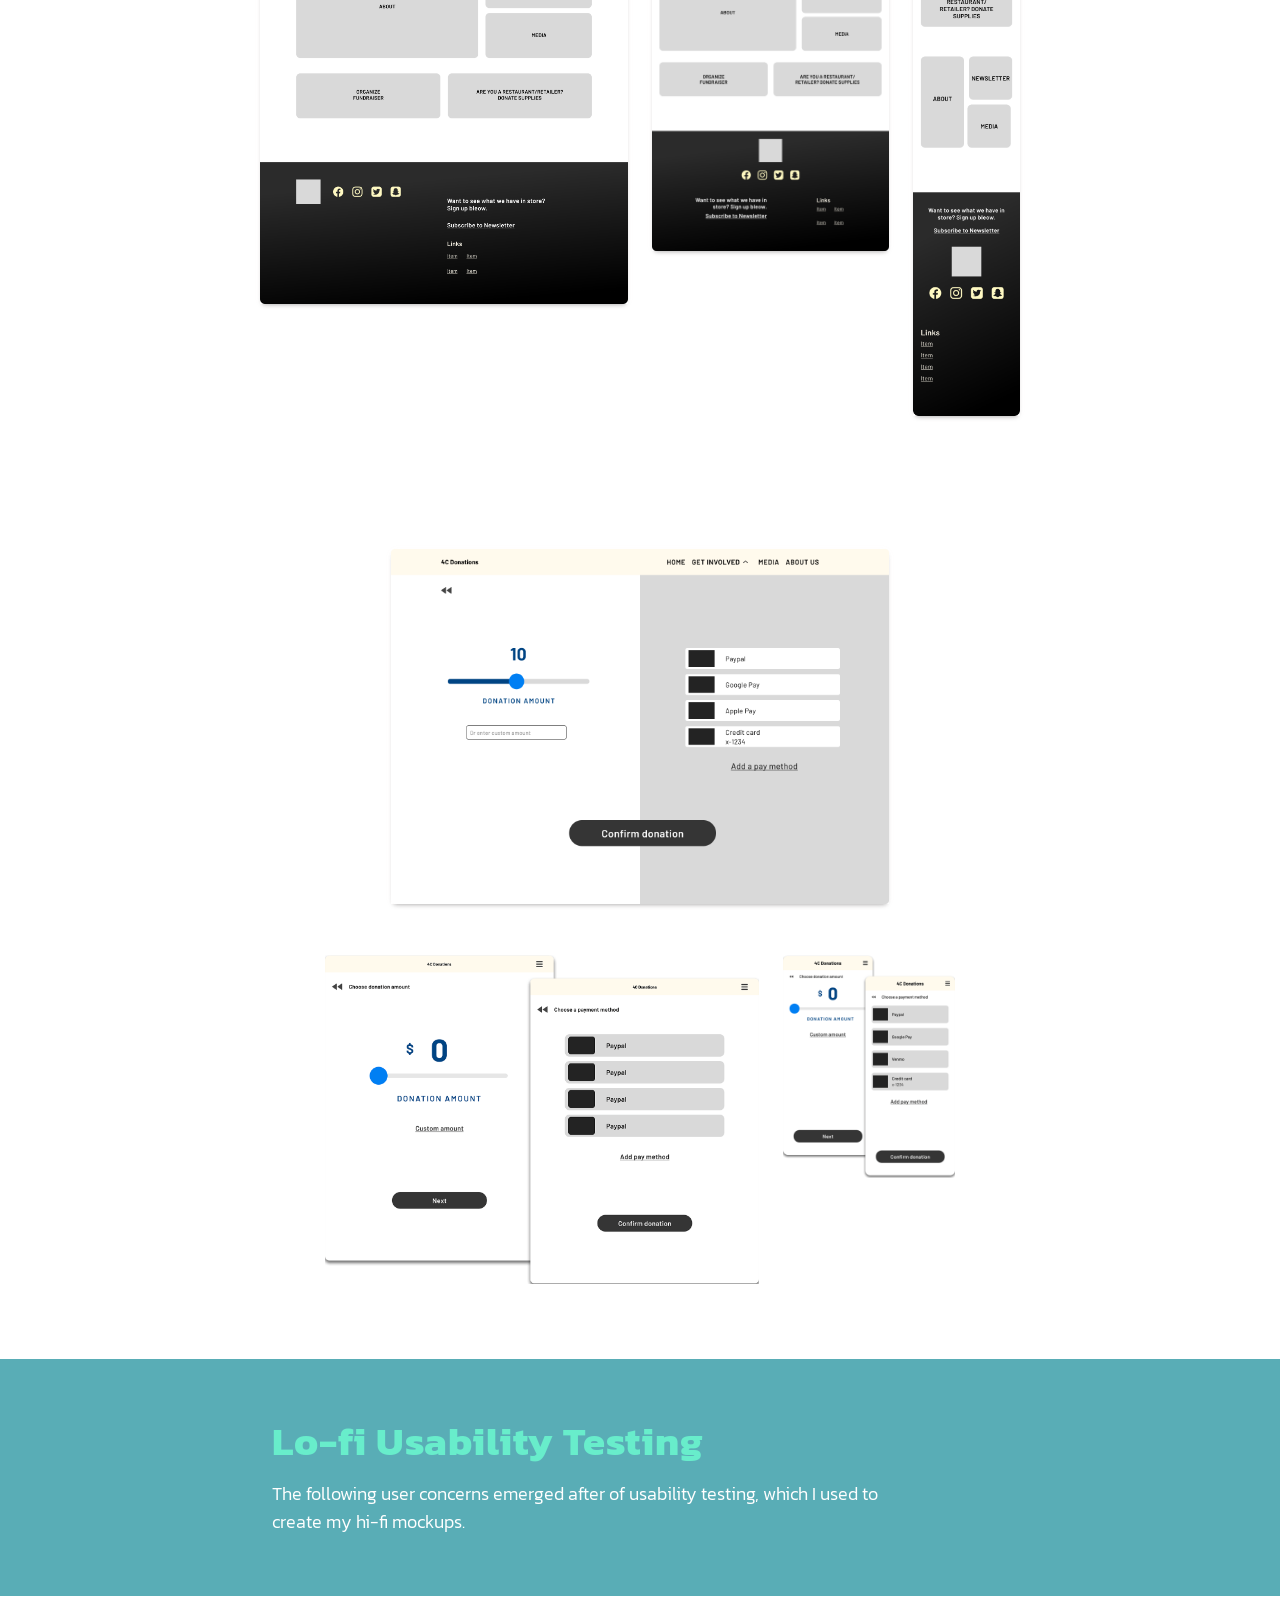
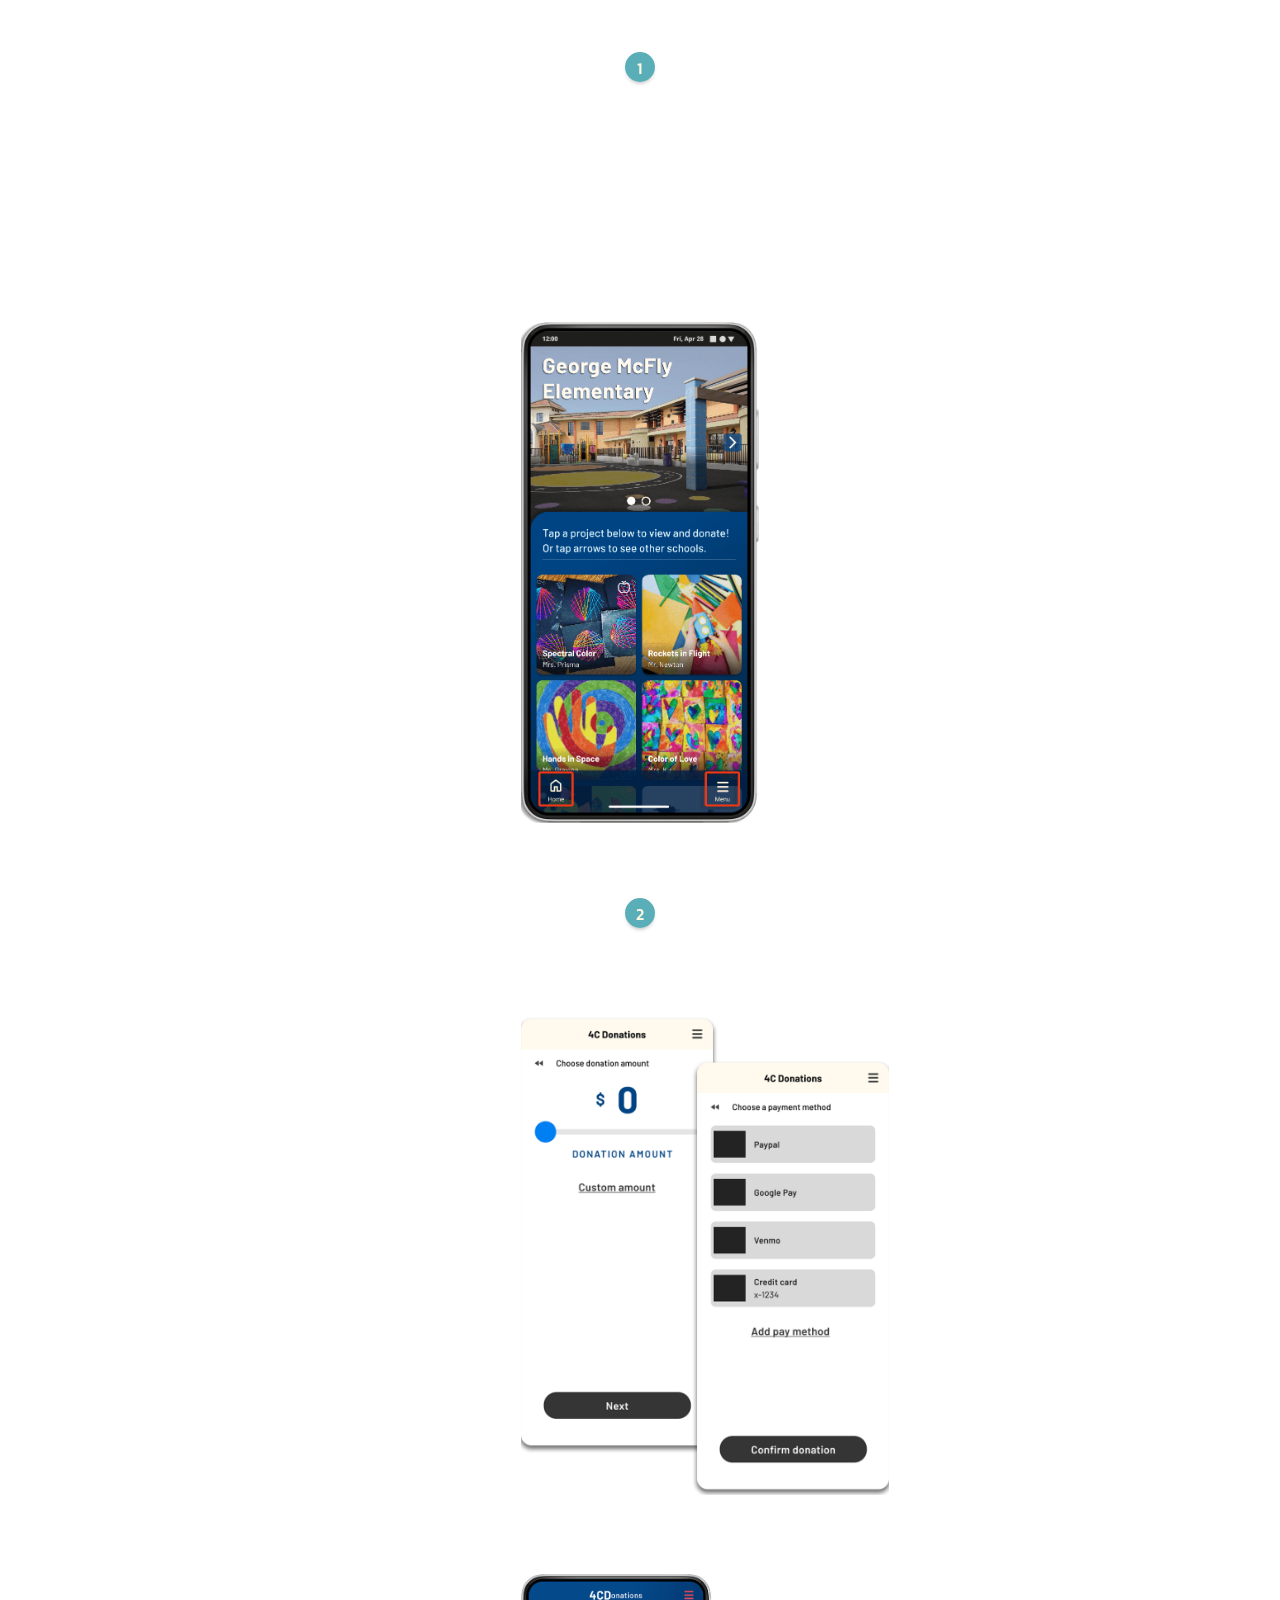
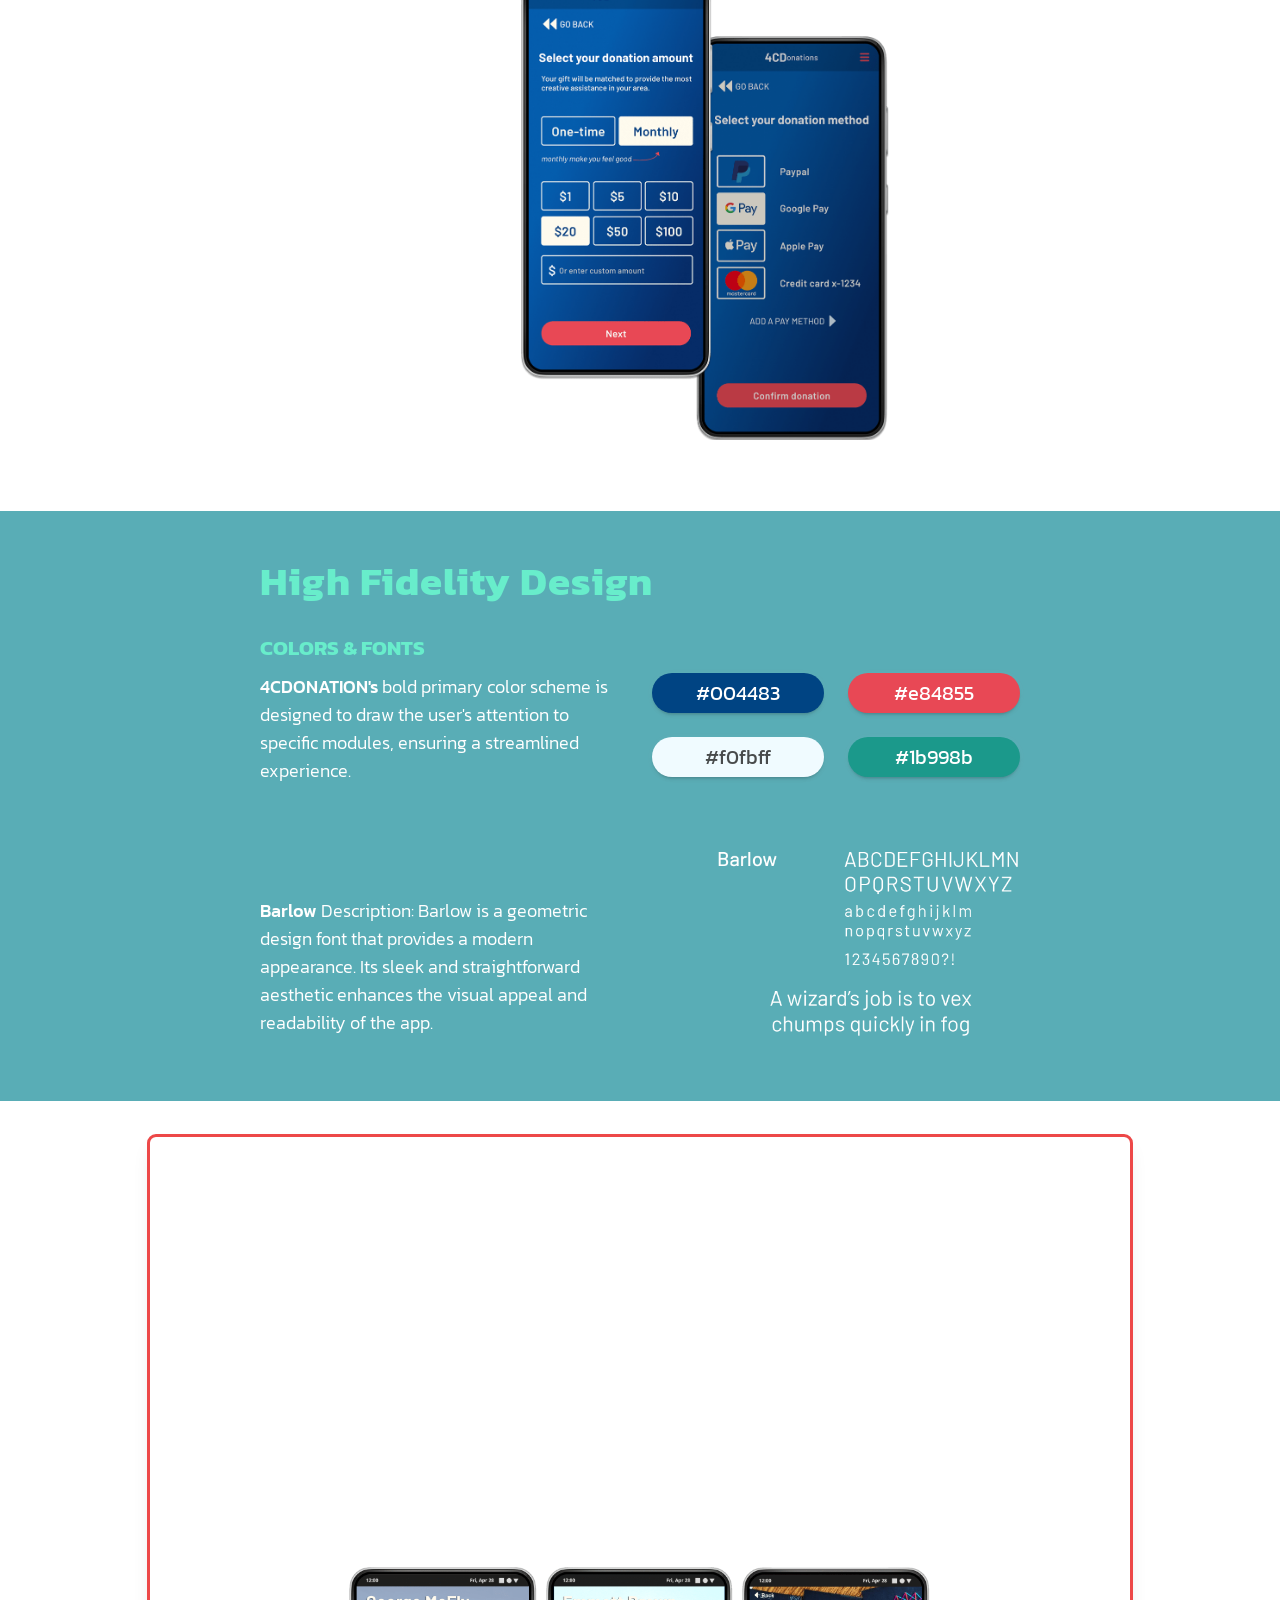
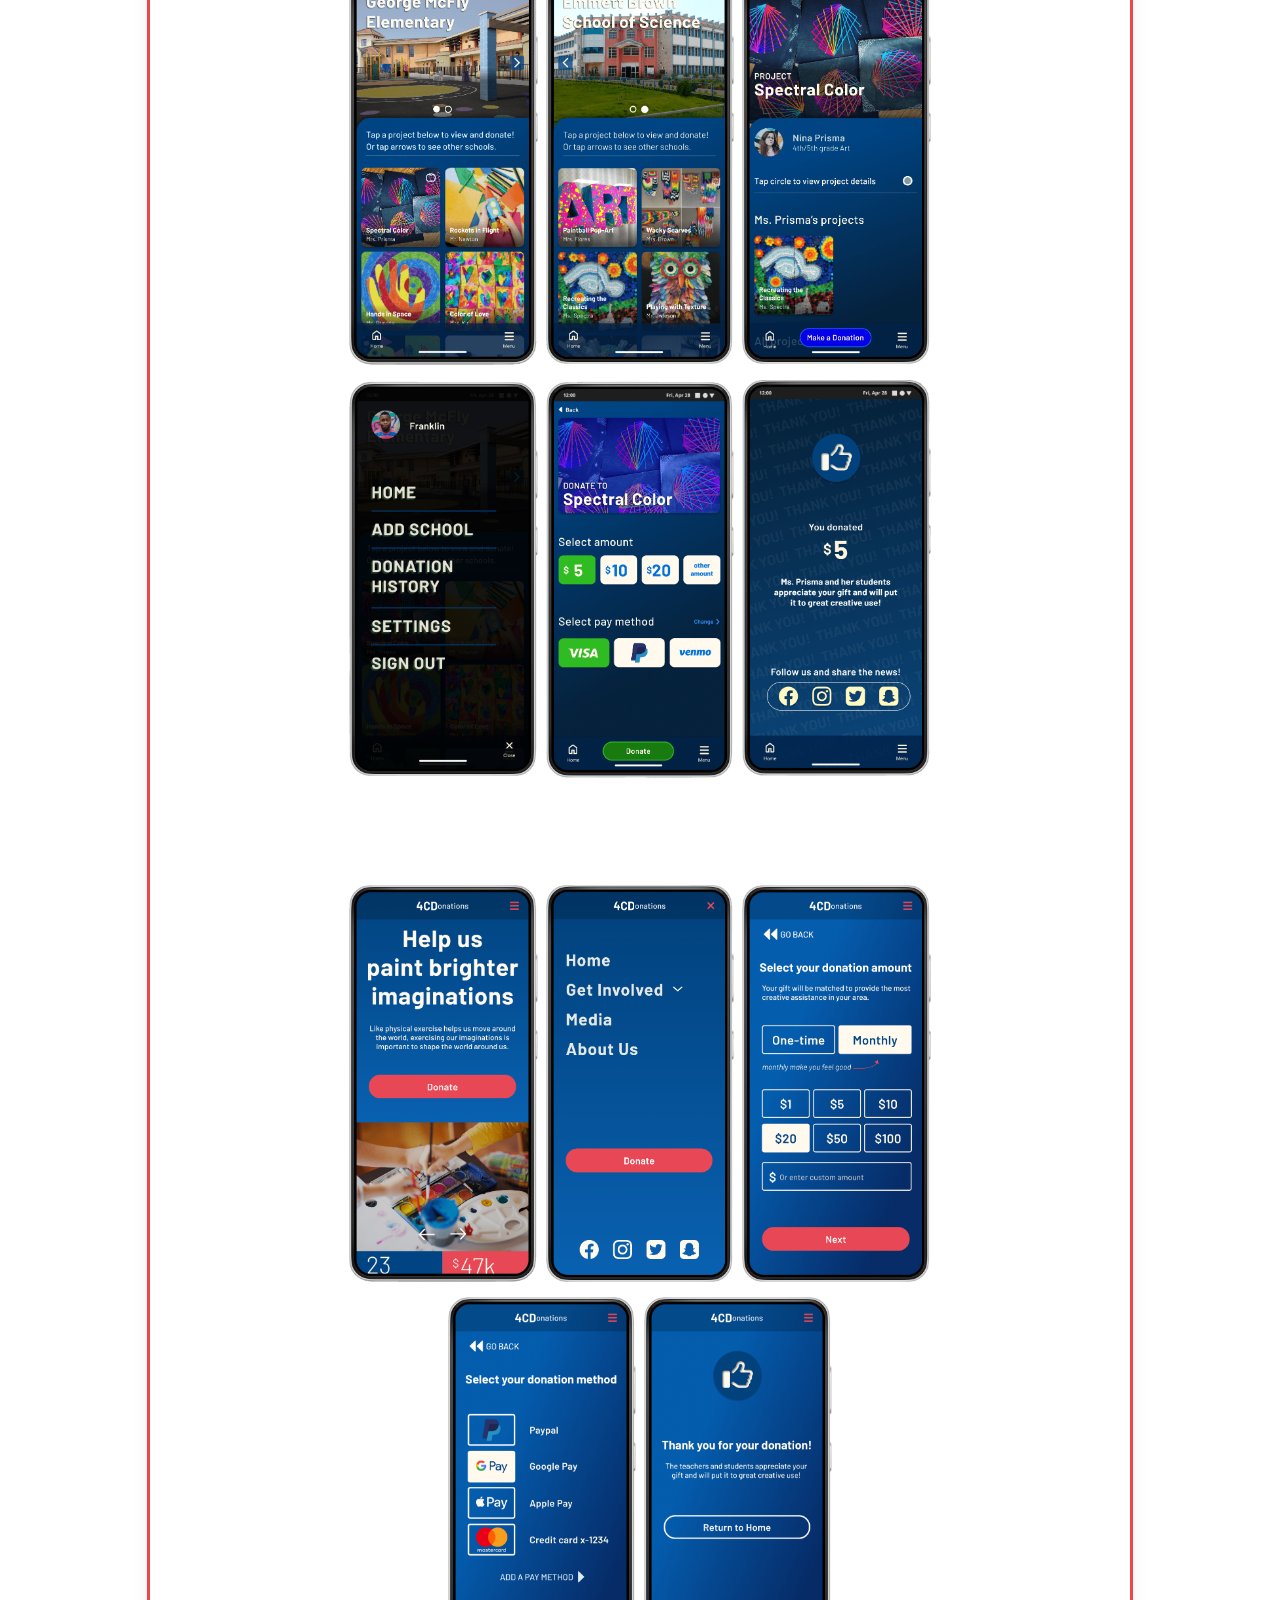
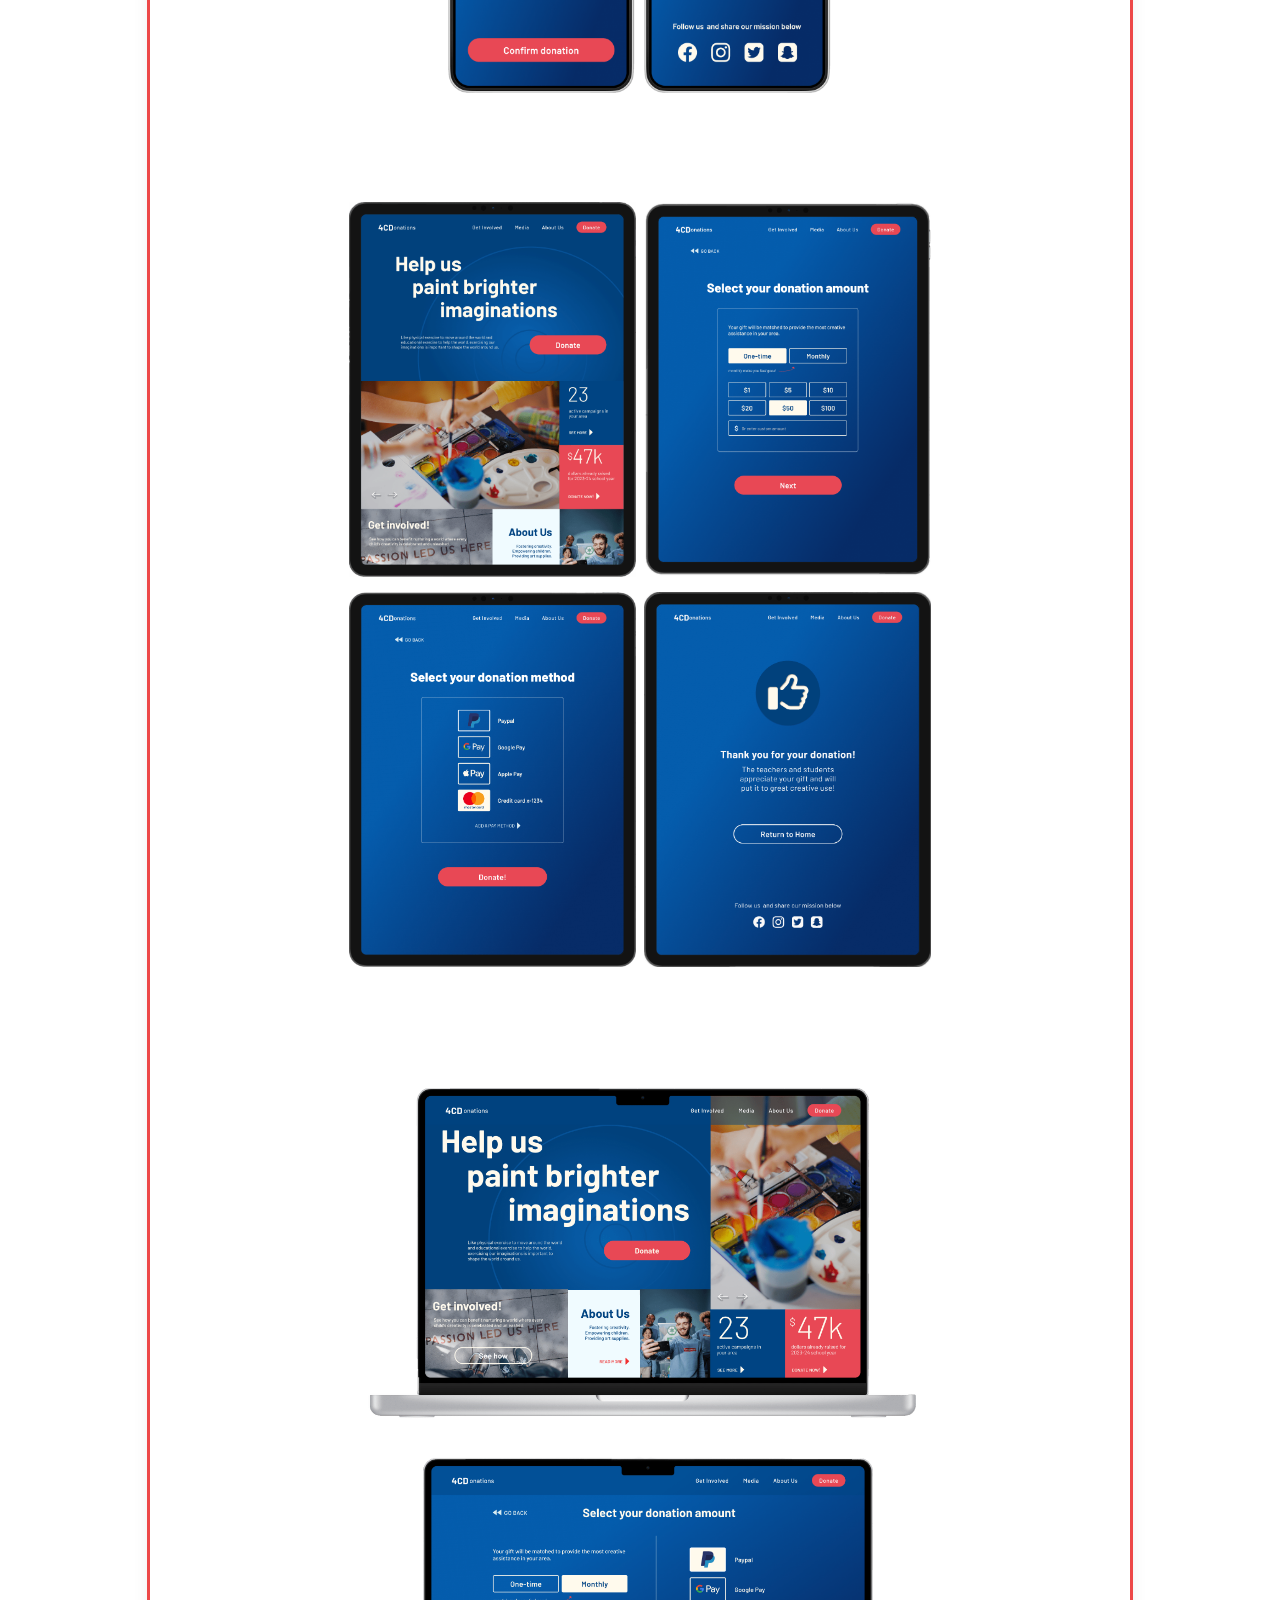
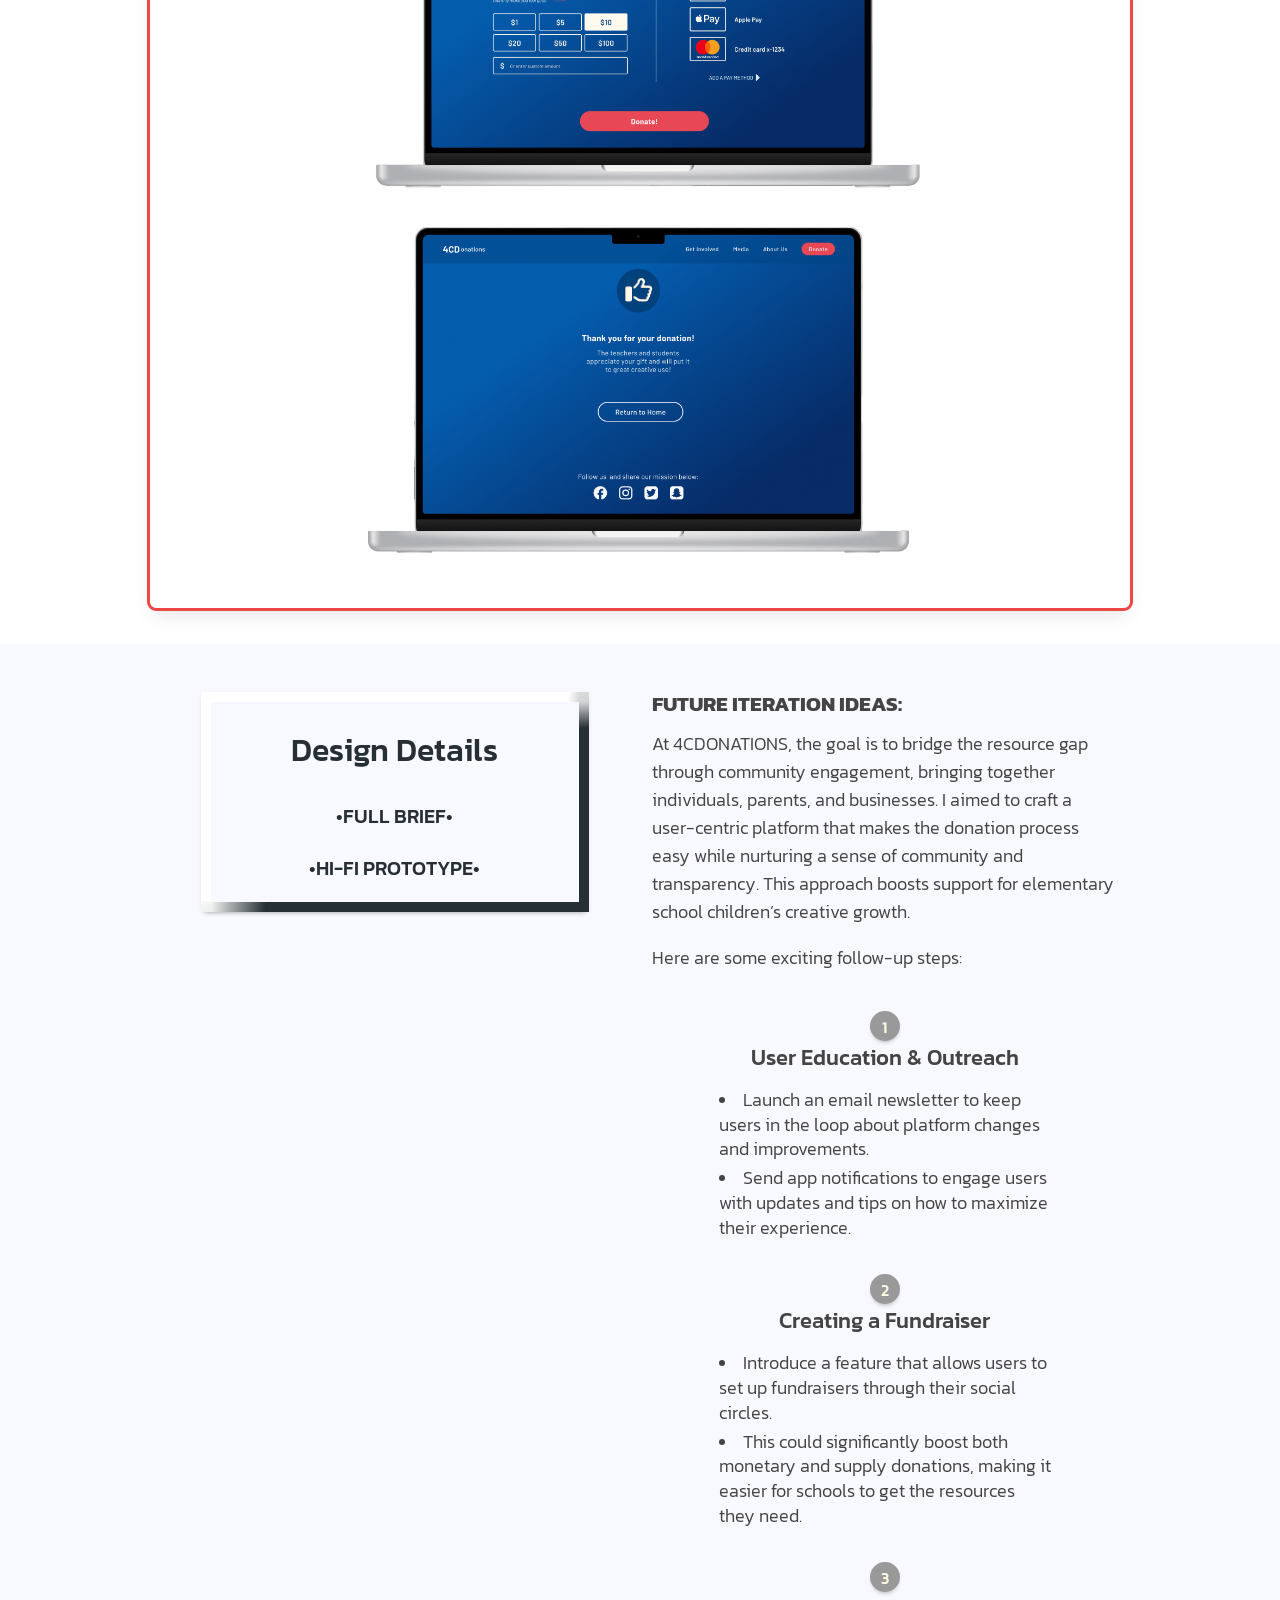
==== commit d162bd12: "Update 4cdonations.html" ====
--- a/4cdonations.html
+++ b/4cdonations.html
@@ -986,21 +986,21 @@
 					<div
 						class="column is-offset-3-tablet is-6-tablet is-offset-0-desktop is-12-desktop"
 					>
-						<figure class="image overlap columns">
+						<!-- <figure class="image overlap columns">
 							<img
 								loading="lazy"
 								src="../../img/4cdonations/hero-4cd_footer.png"
 								alt="barqode hero image"
 								class="column is-offset-2-tablet is-8-tablet is-offset-1-desktop is-10-desktop"
 							/>
-						</figure>
-						<!-- <video
+						</figure> -->
+						<video
 							loop
 							type="video/mp4"
 							autoplay
 							width="75%"
 							src="../../img/video/4CDonations_hifi-video.mp4"
-						></video> -->
+						></video>
 					</div>
 				</div>
 			</div>
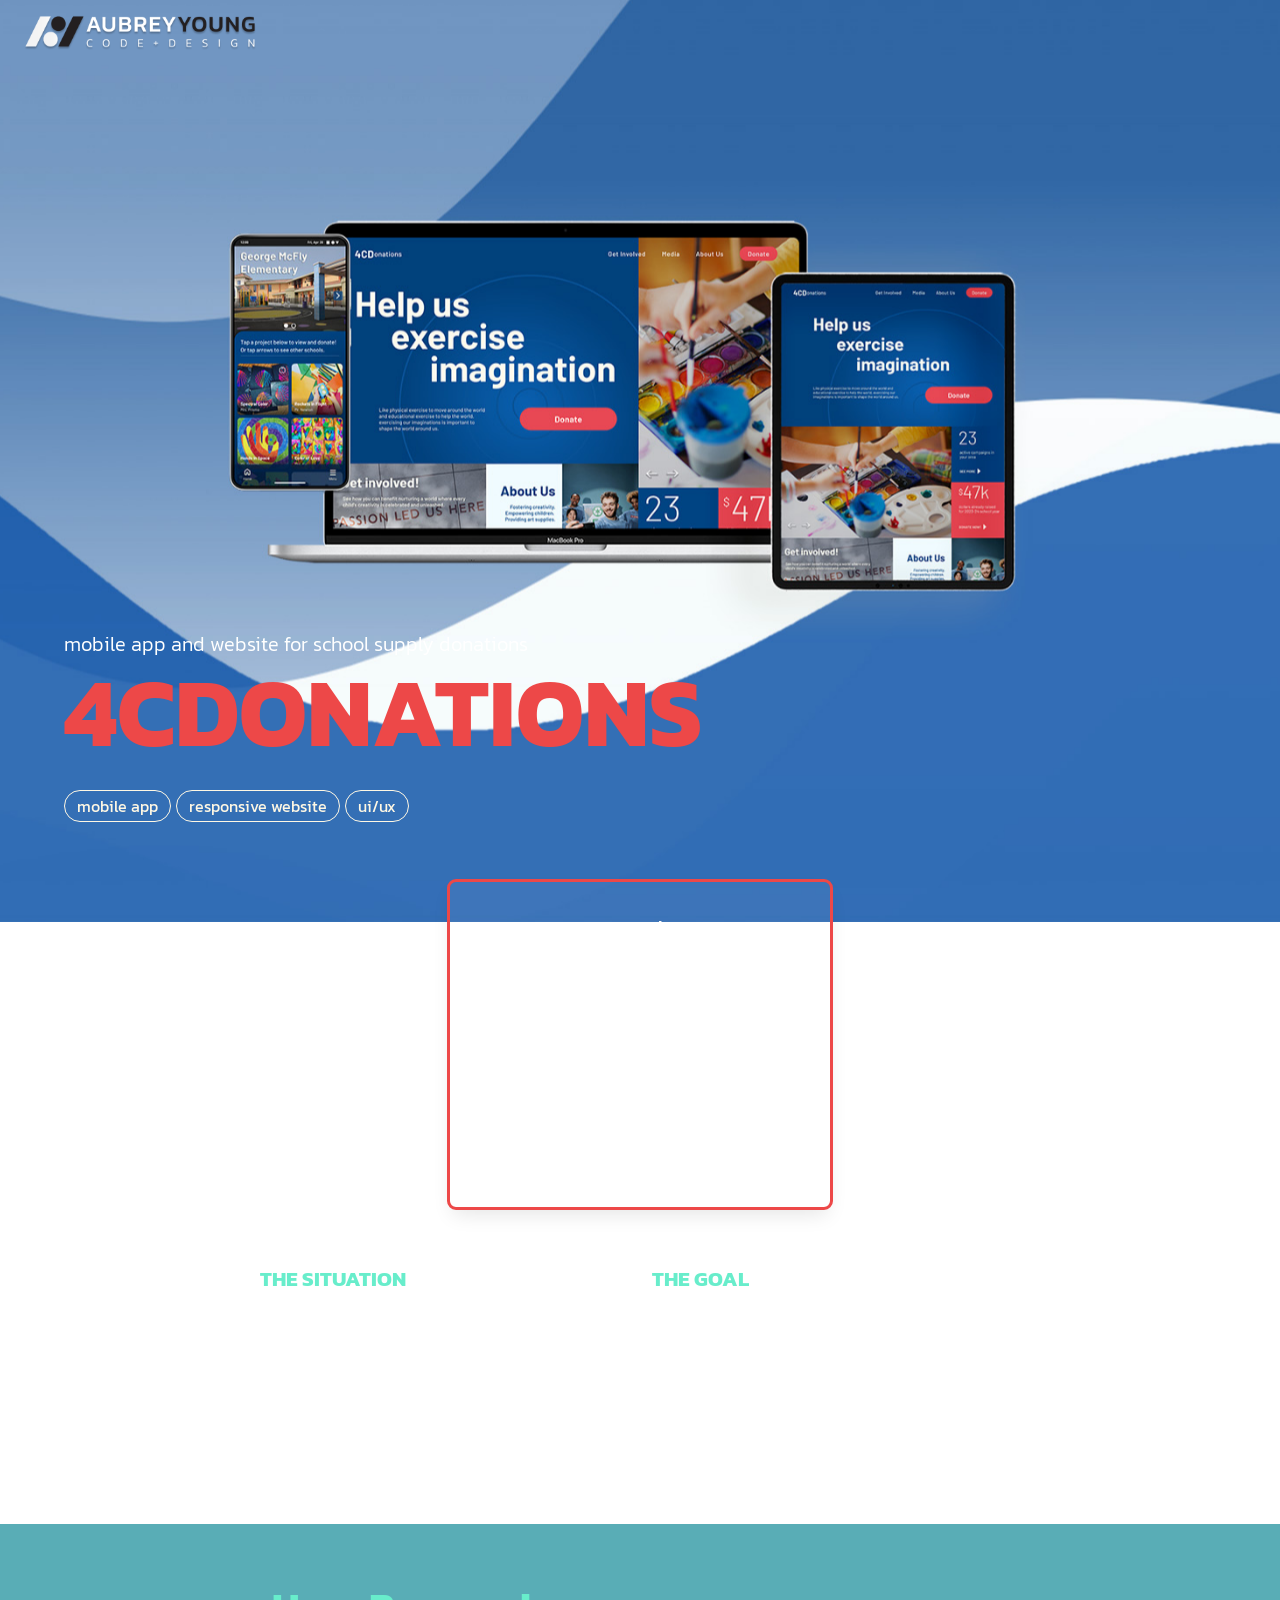
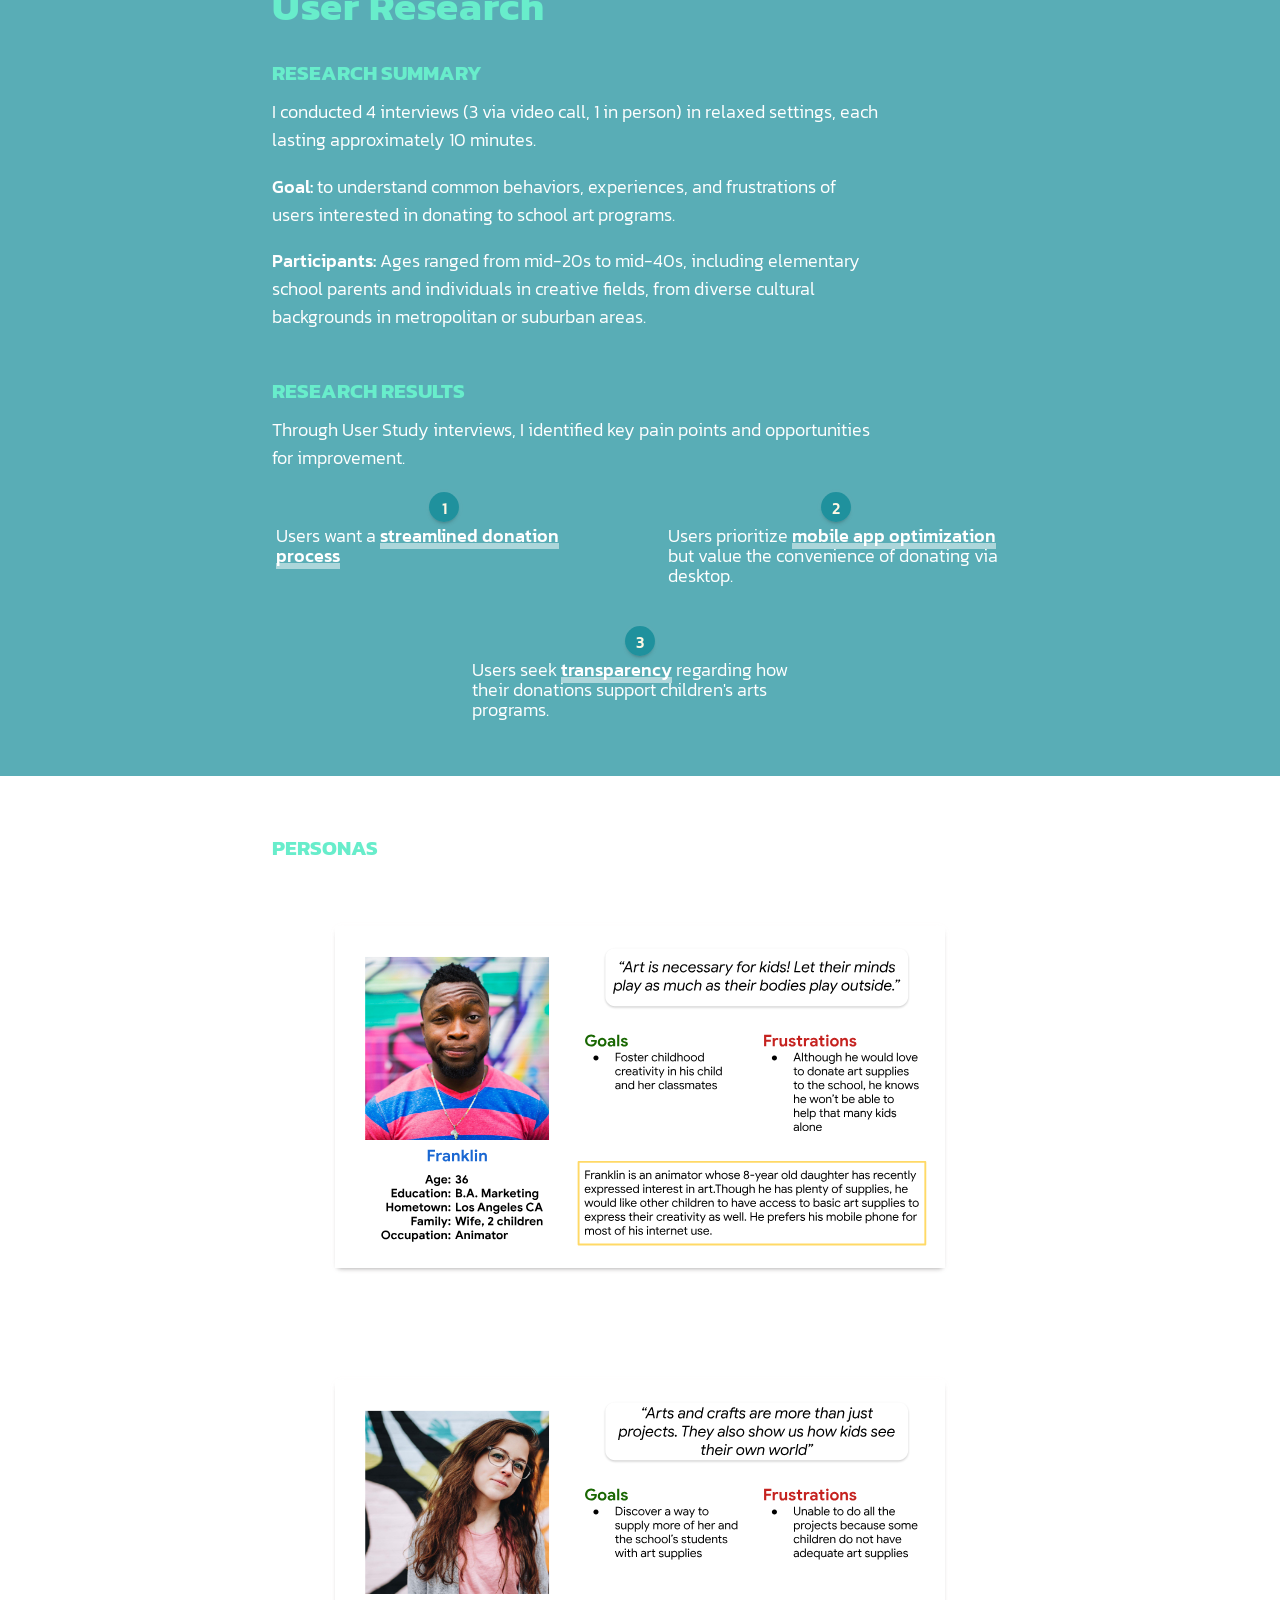
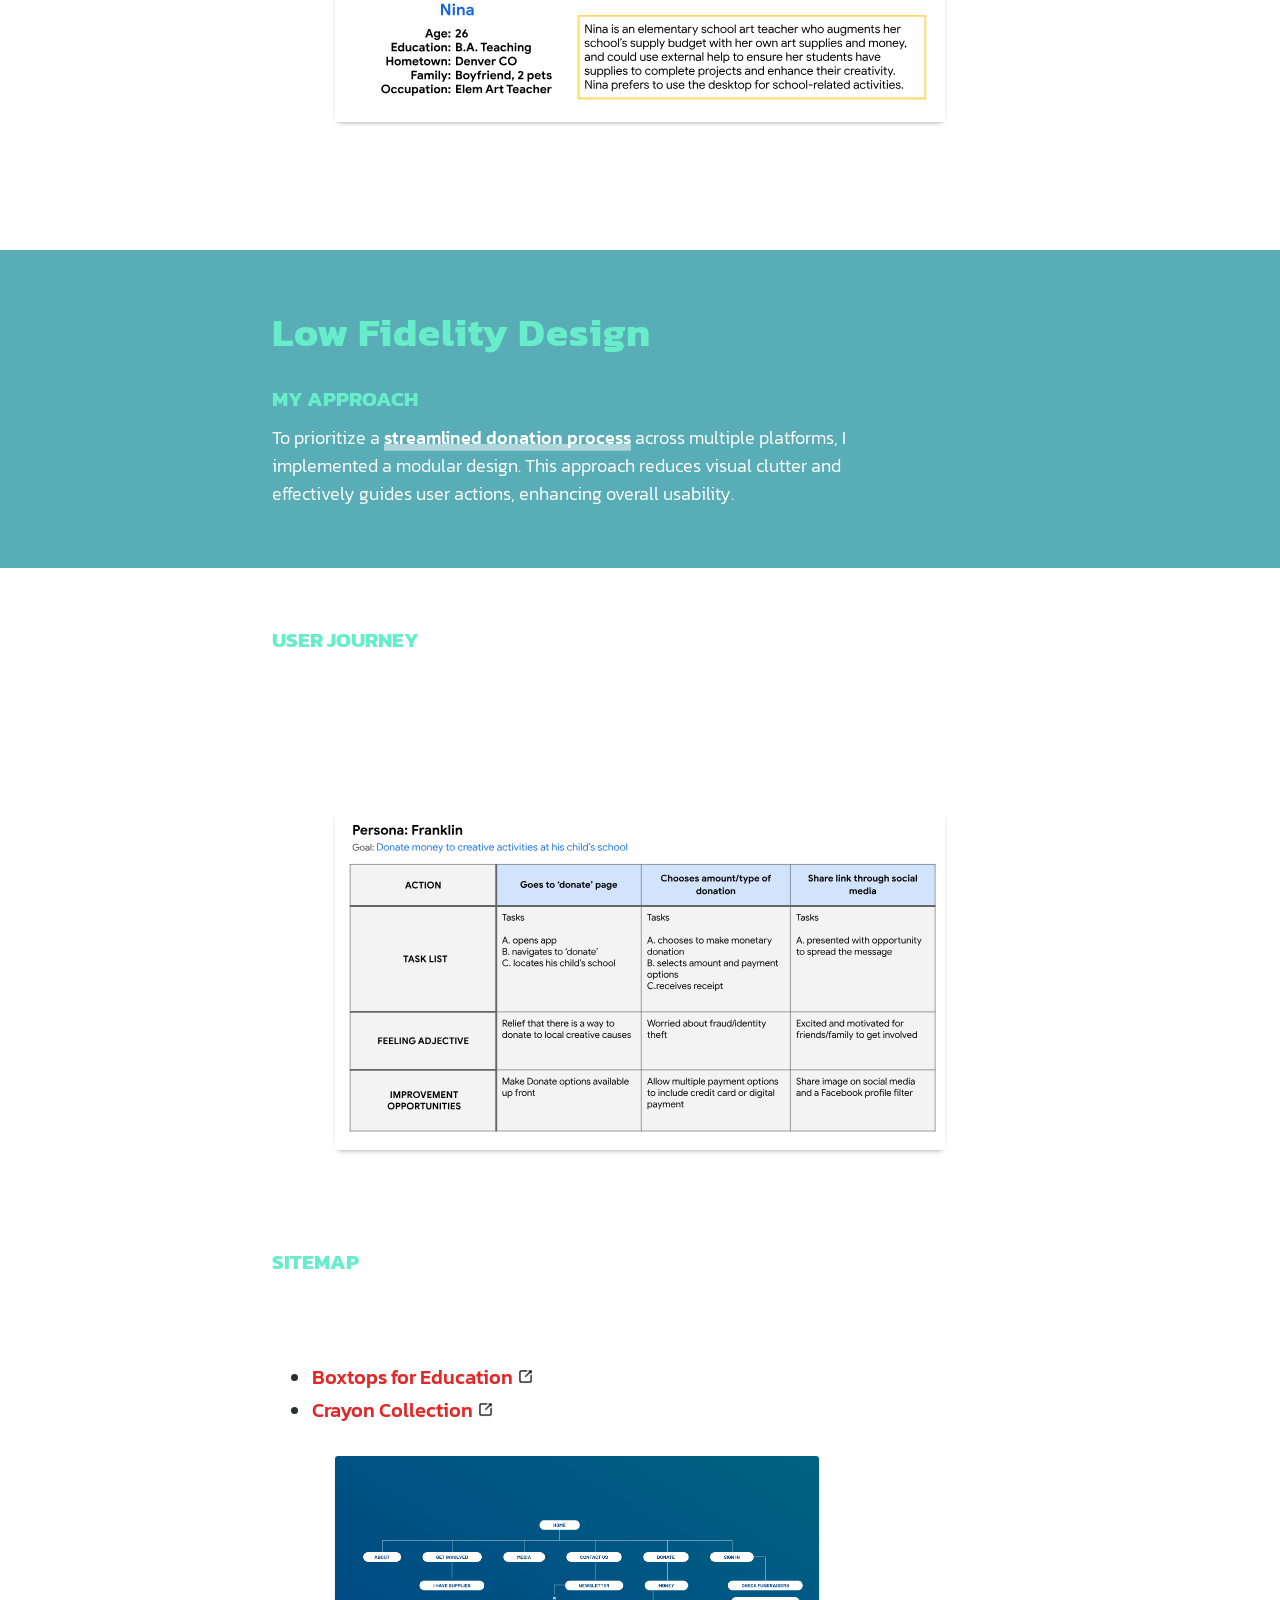
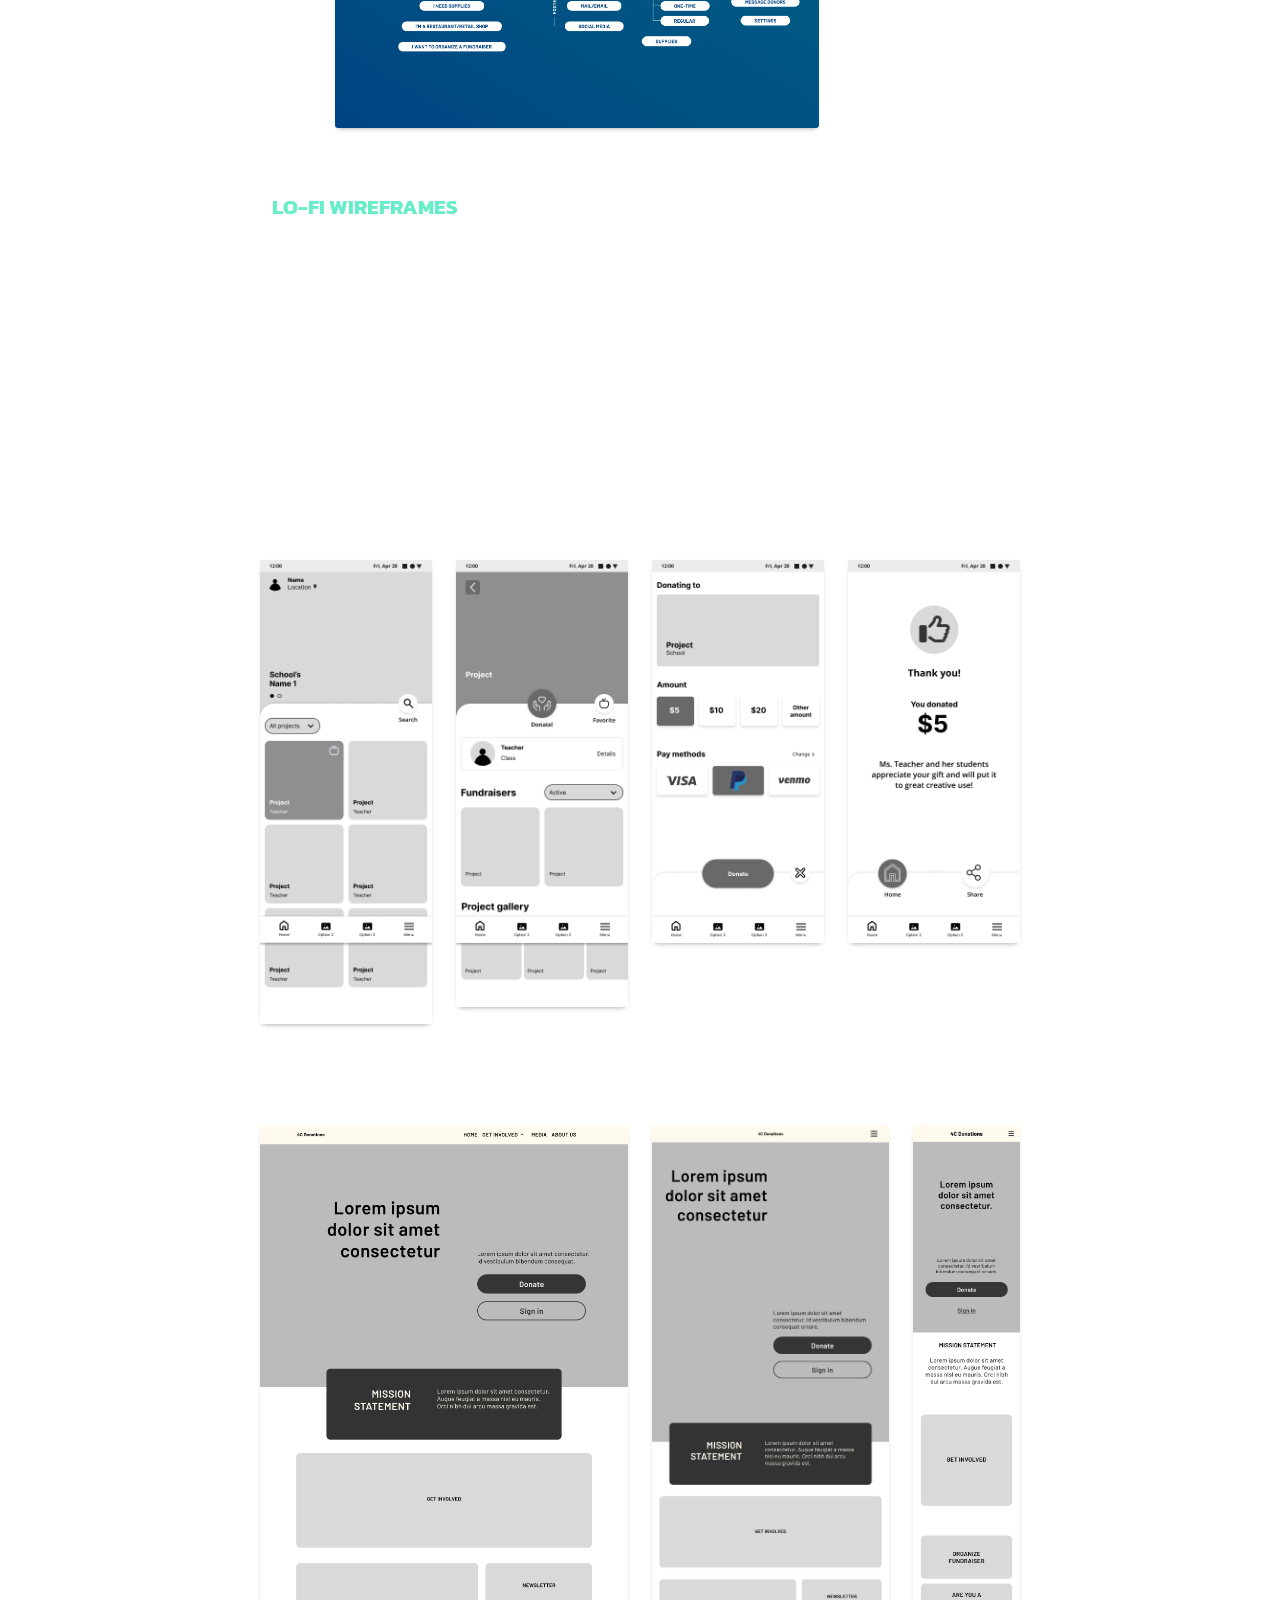
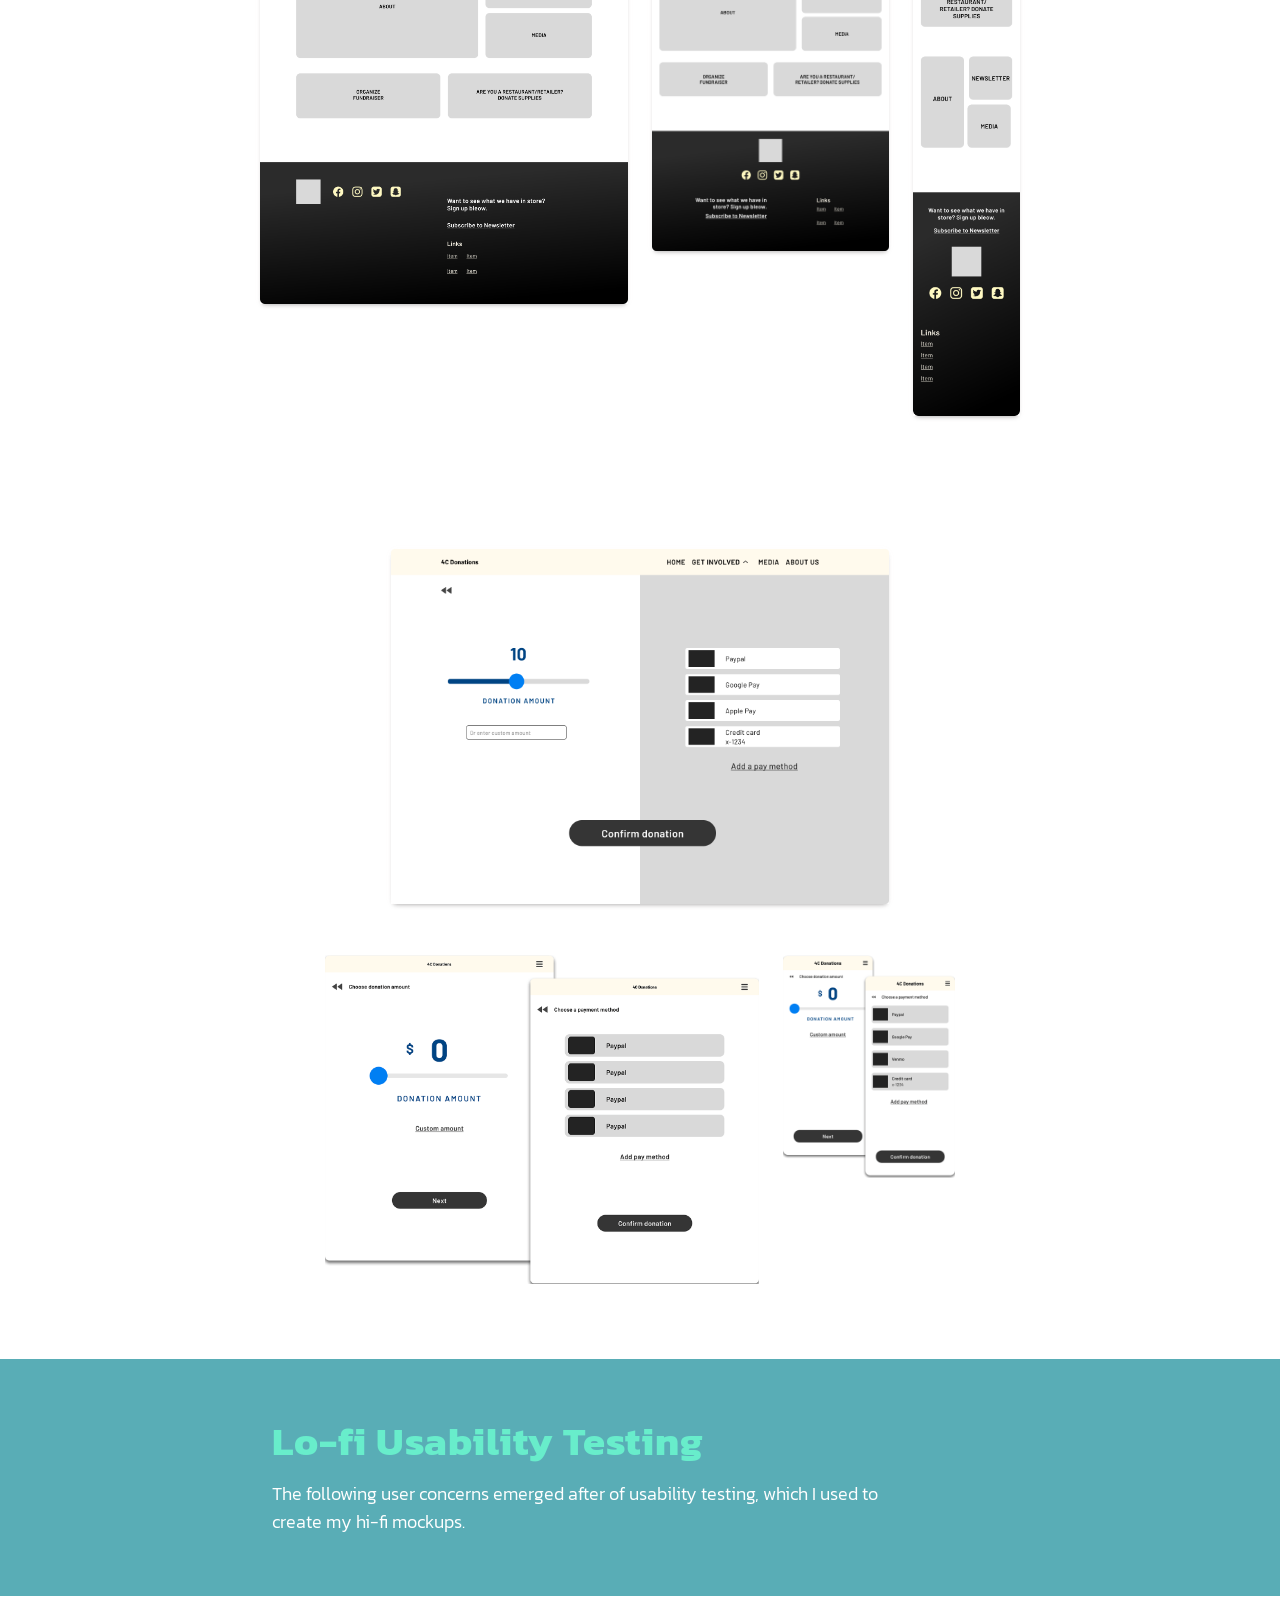
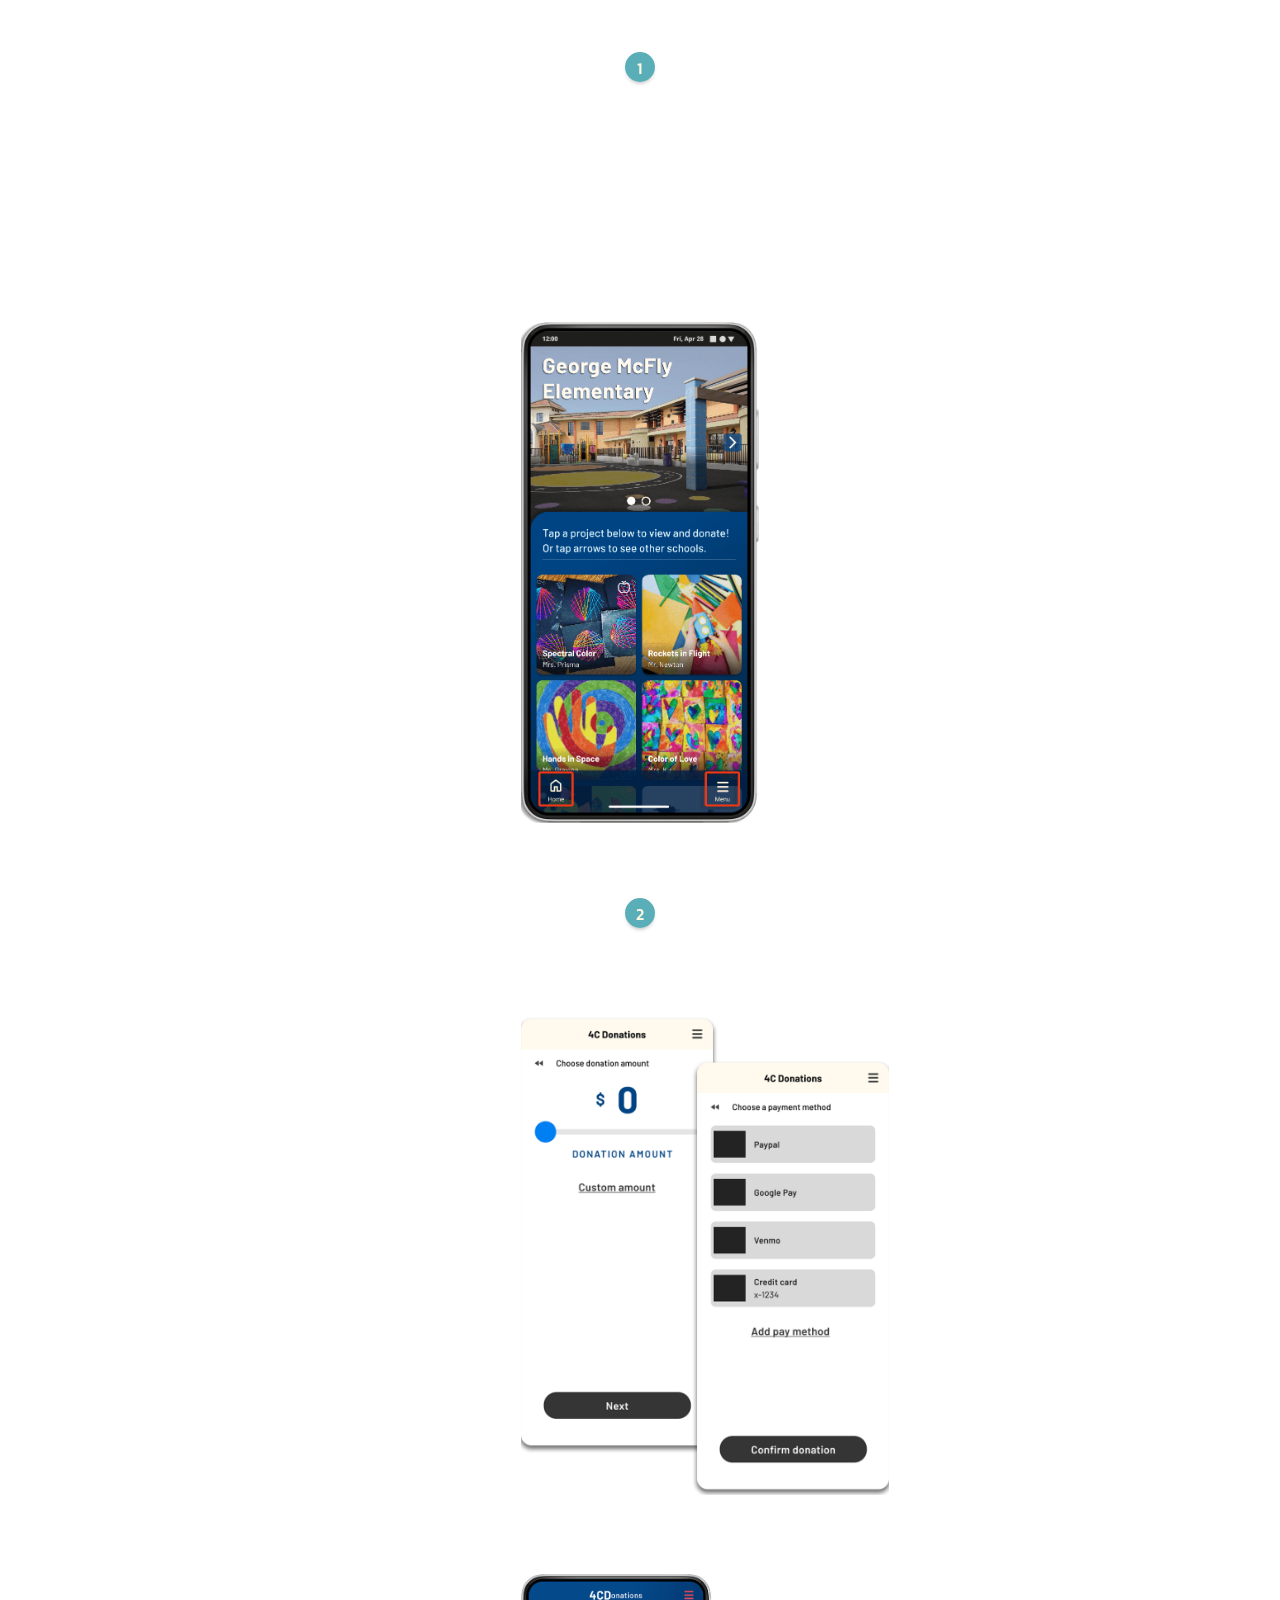
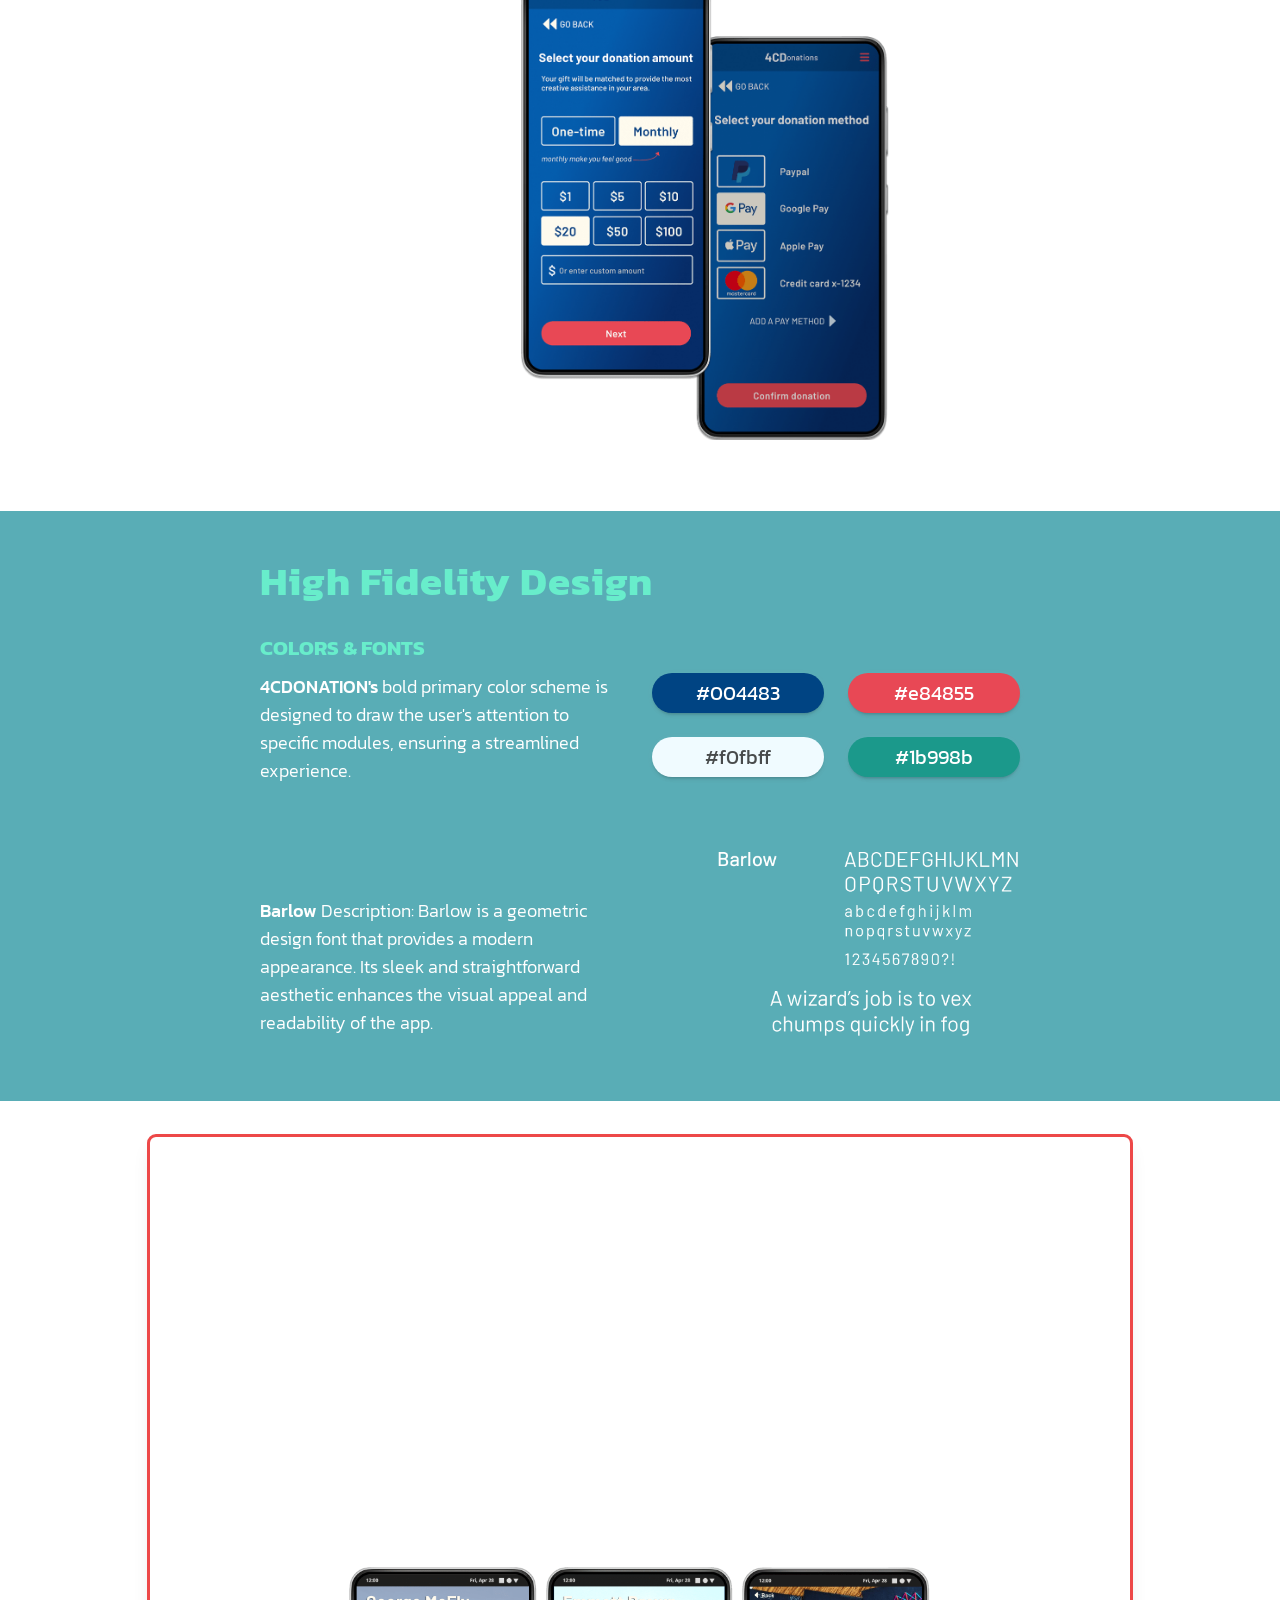
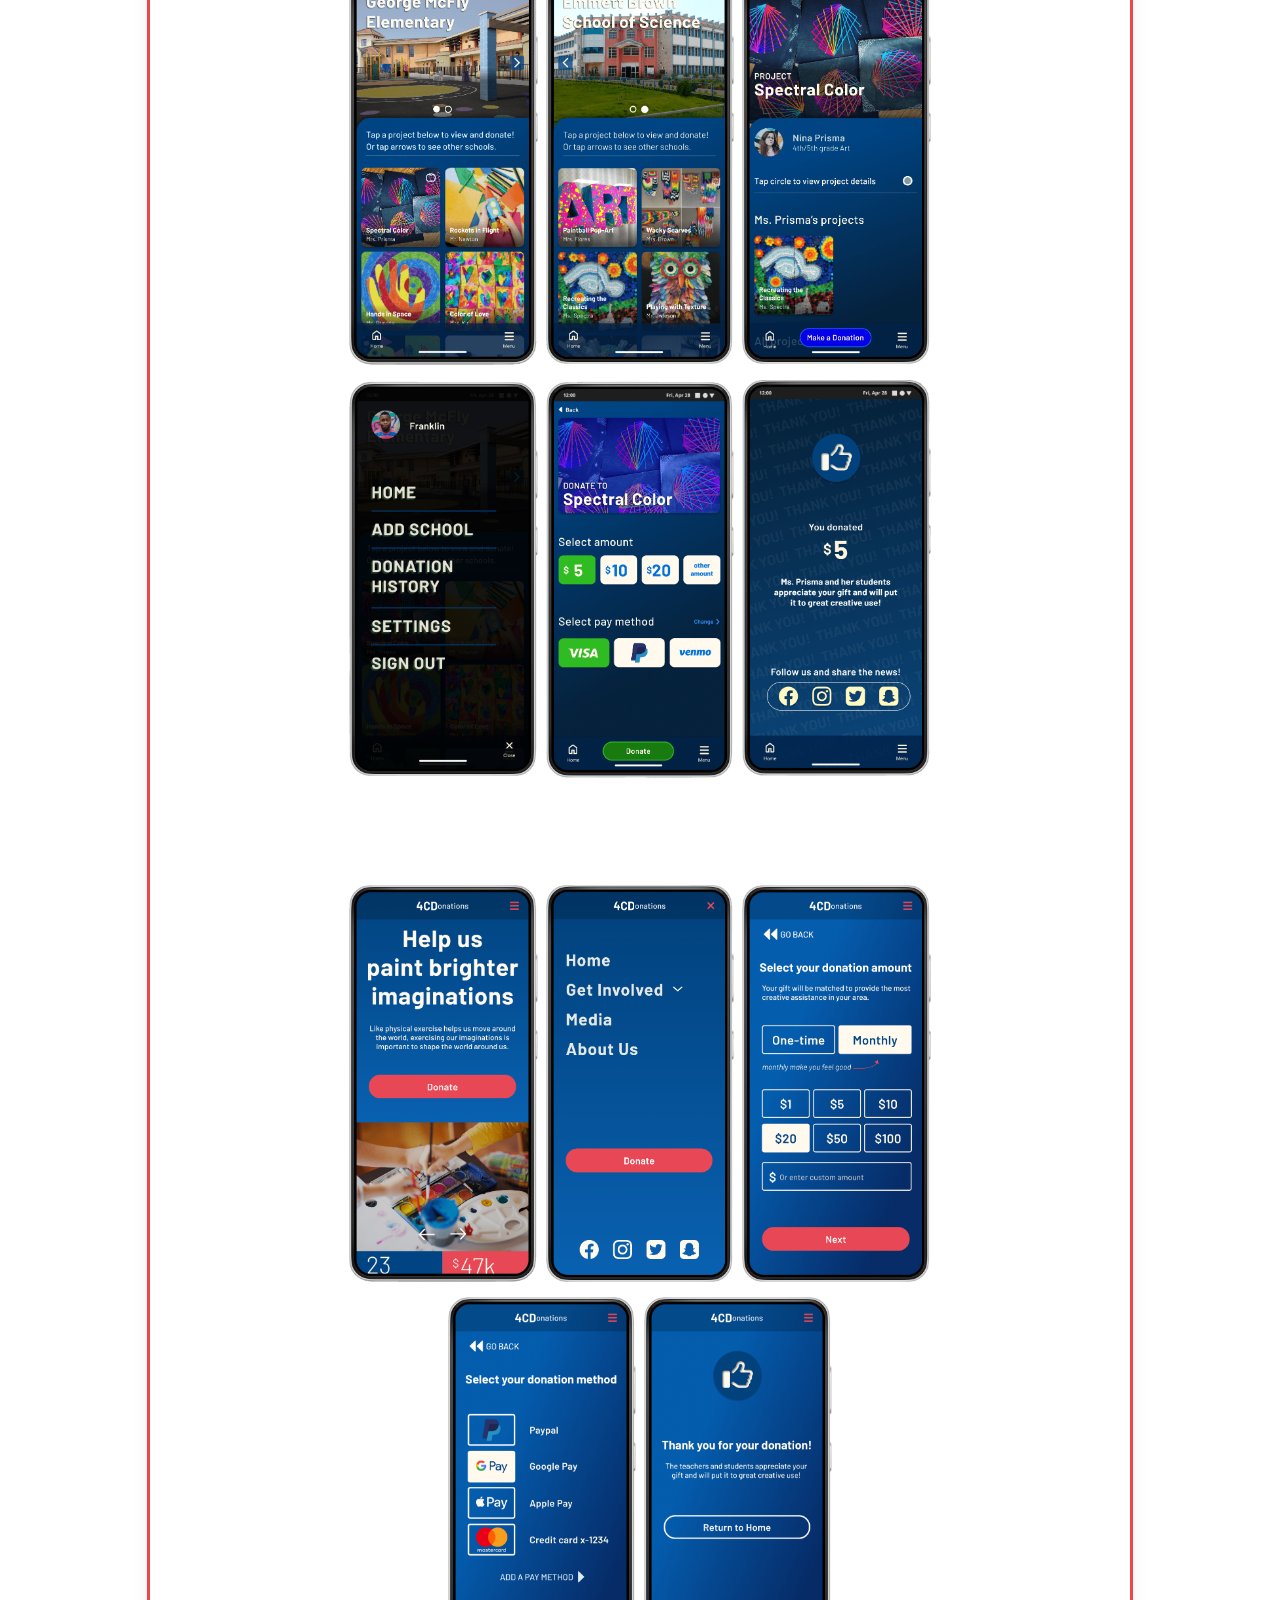
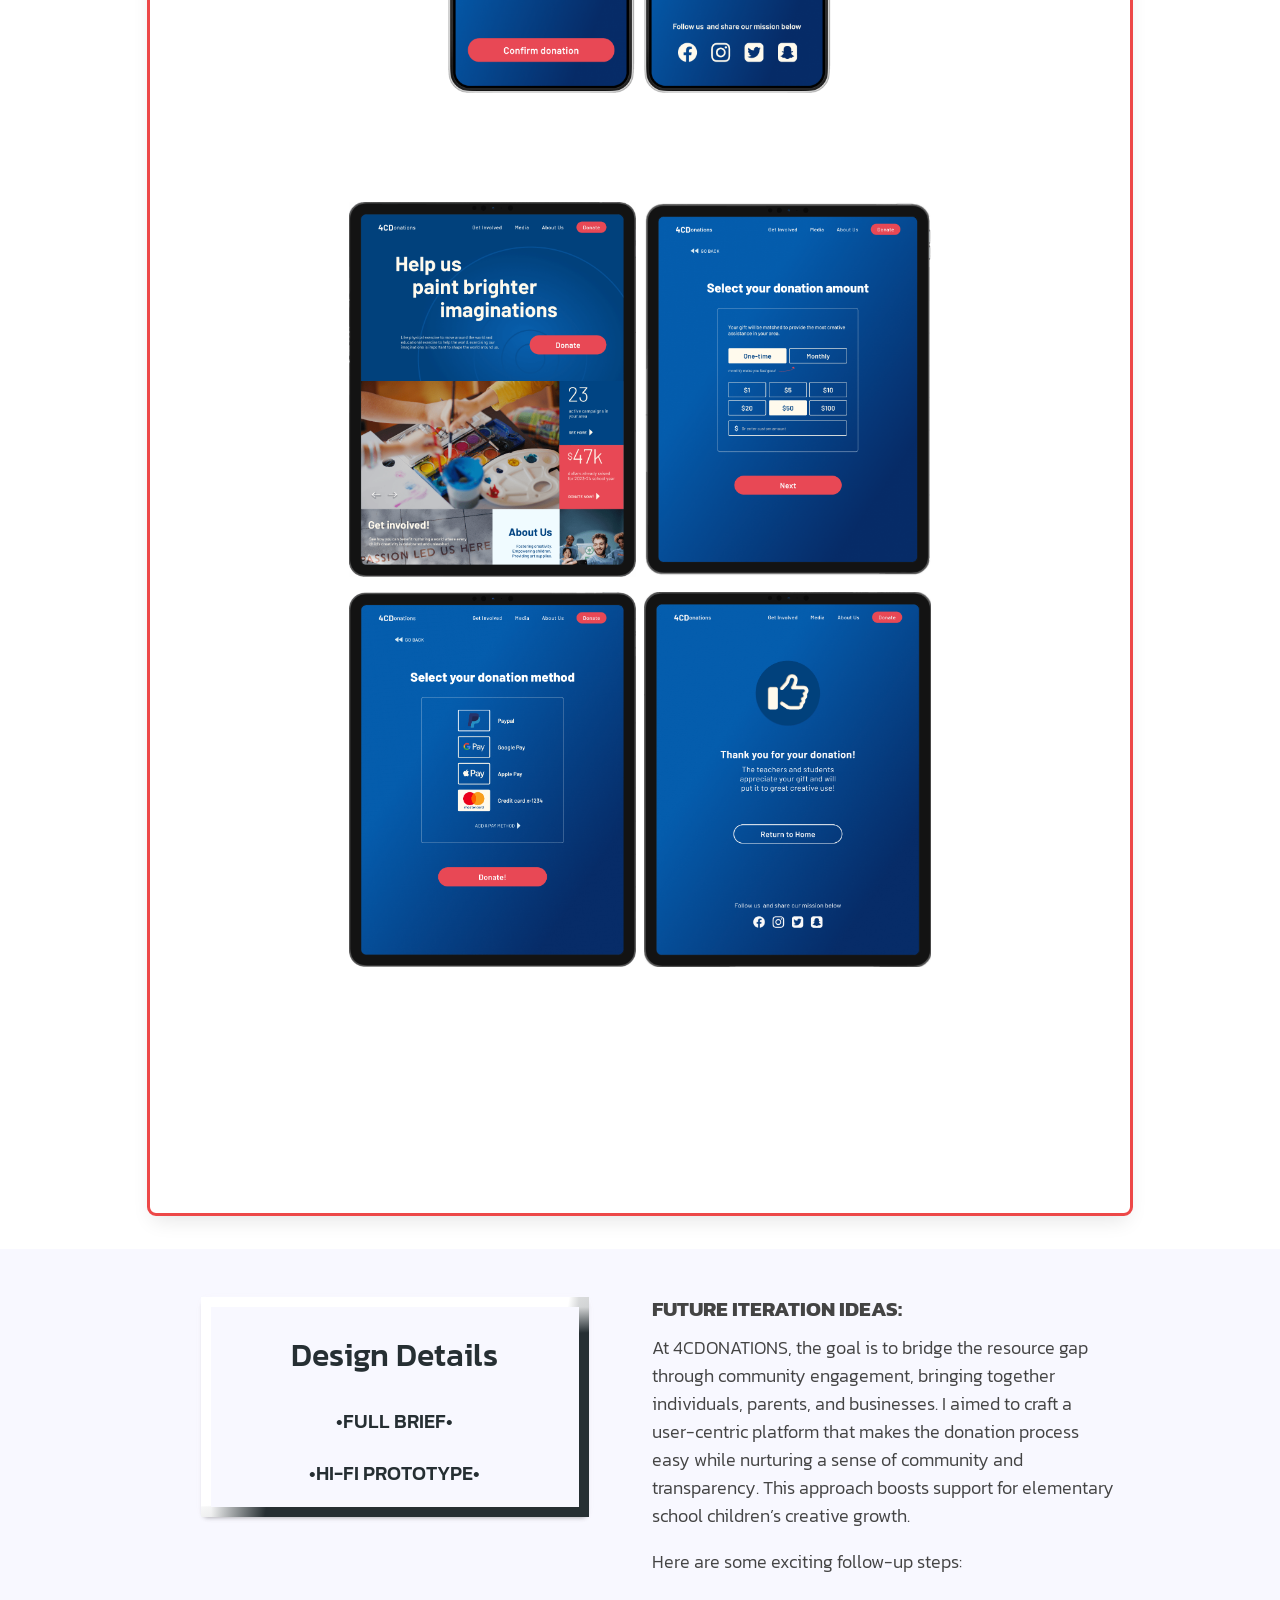
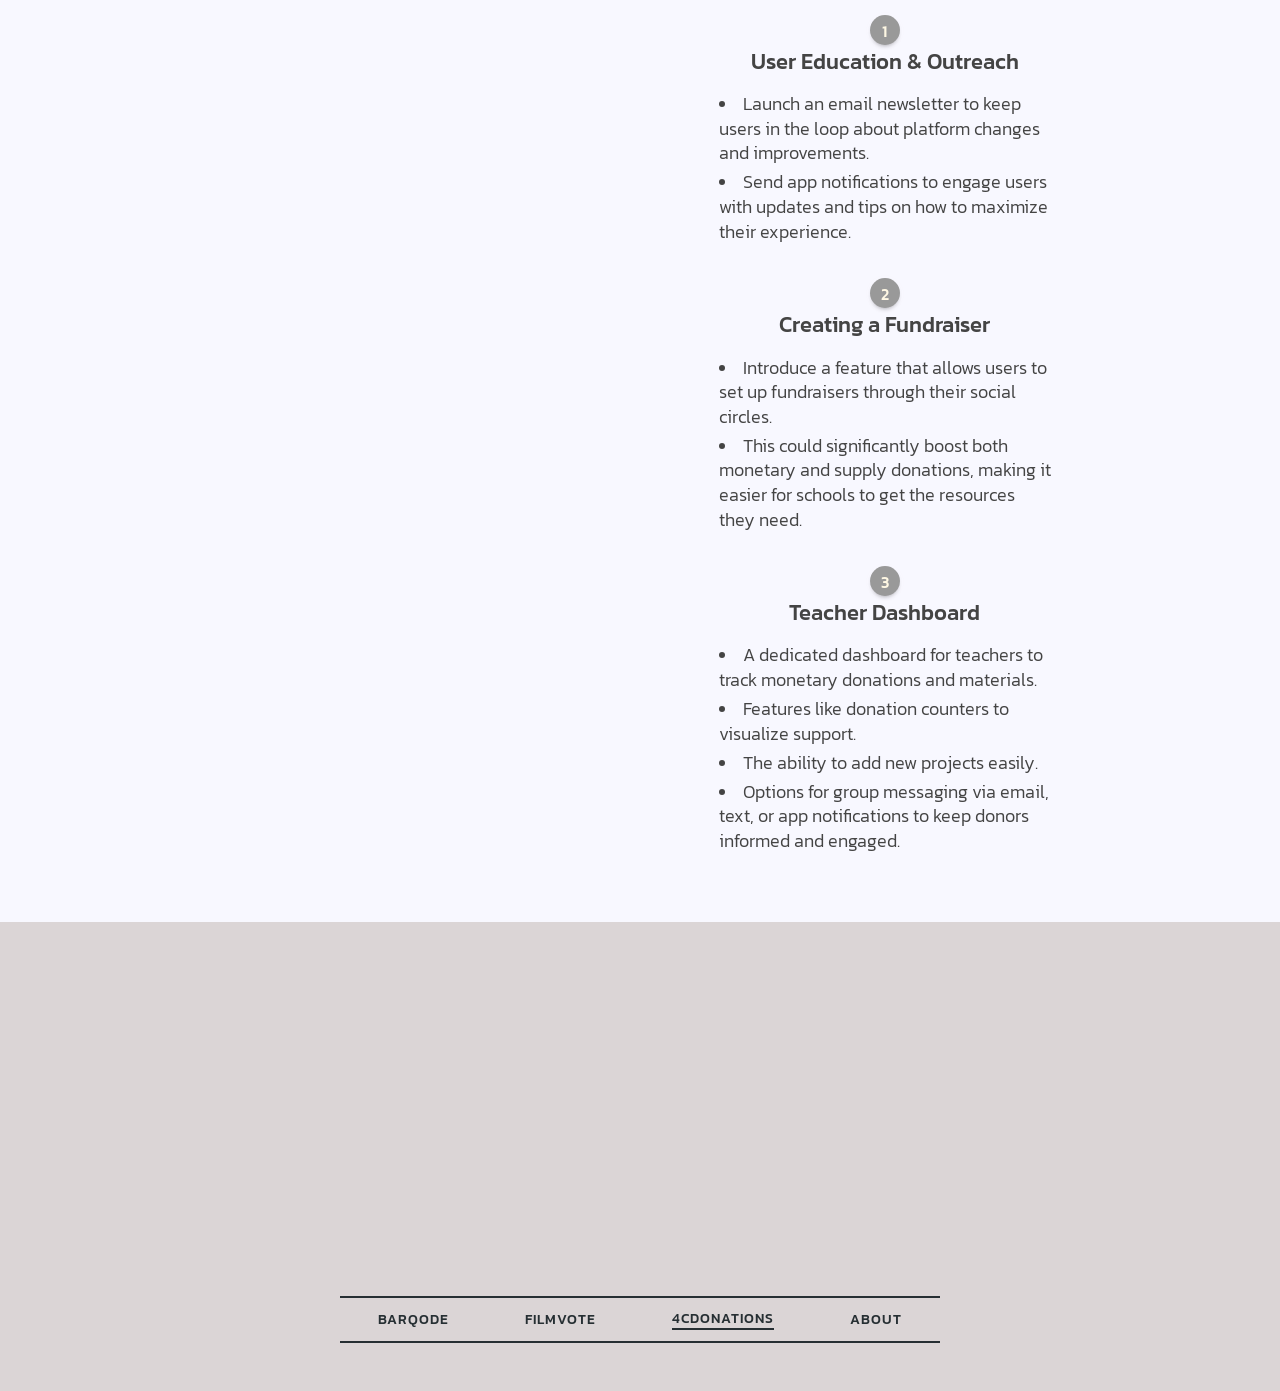
==== commit 2617e5c8: "Update 4cdonations.html" ====
--- a/4cdonations.html
+++ b/4cdonations.html
@@ -994,13 +994,17 @@
 								class="column is-offset-2-tablet is-8-tablet is-offset-1-desktop is-10-desktop"
 							/>
 						</figure> -->
-						<video
-							loop
-							type="video/mp4"
-							autoplay
-							width="75%"
-							src="../../img/video/4CDonations_hifi-video.mp4"
-						></video>
+						<div
+							class="column is-offset-3-tablet is-6-tablet is-offset-4-desktop is-4-desktop"
+						>
+							<video
+								loop
+								type="video/mp4"
+								autoplay
+								width="75%"
+								src="../../img/video/4CDonations_hifi-video.mp4"
+							></video>
+						</div>
 					</div>
 				</div>
 			</div>
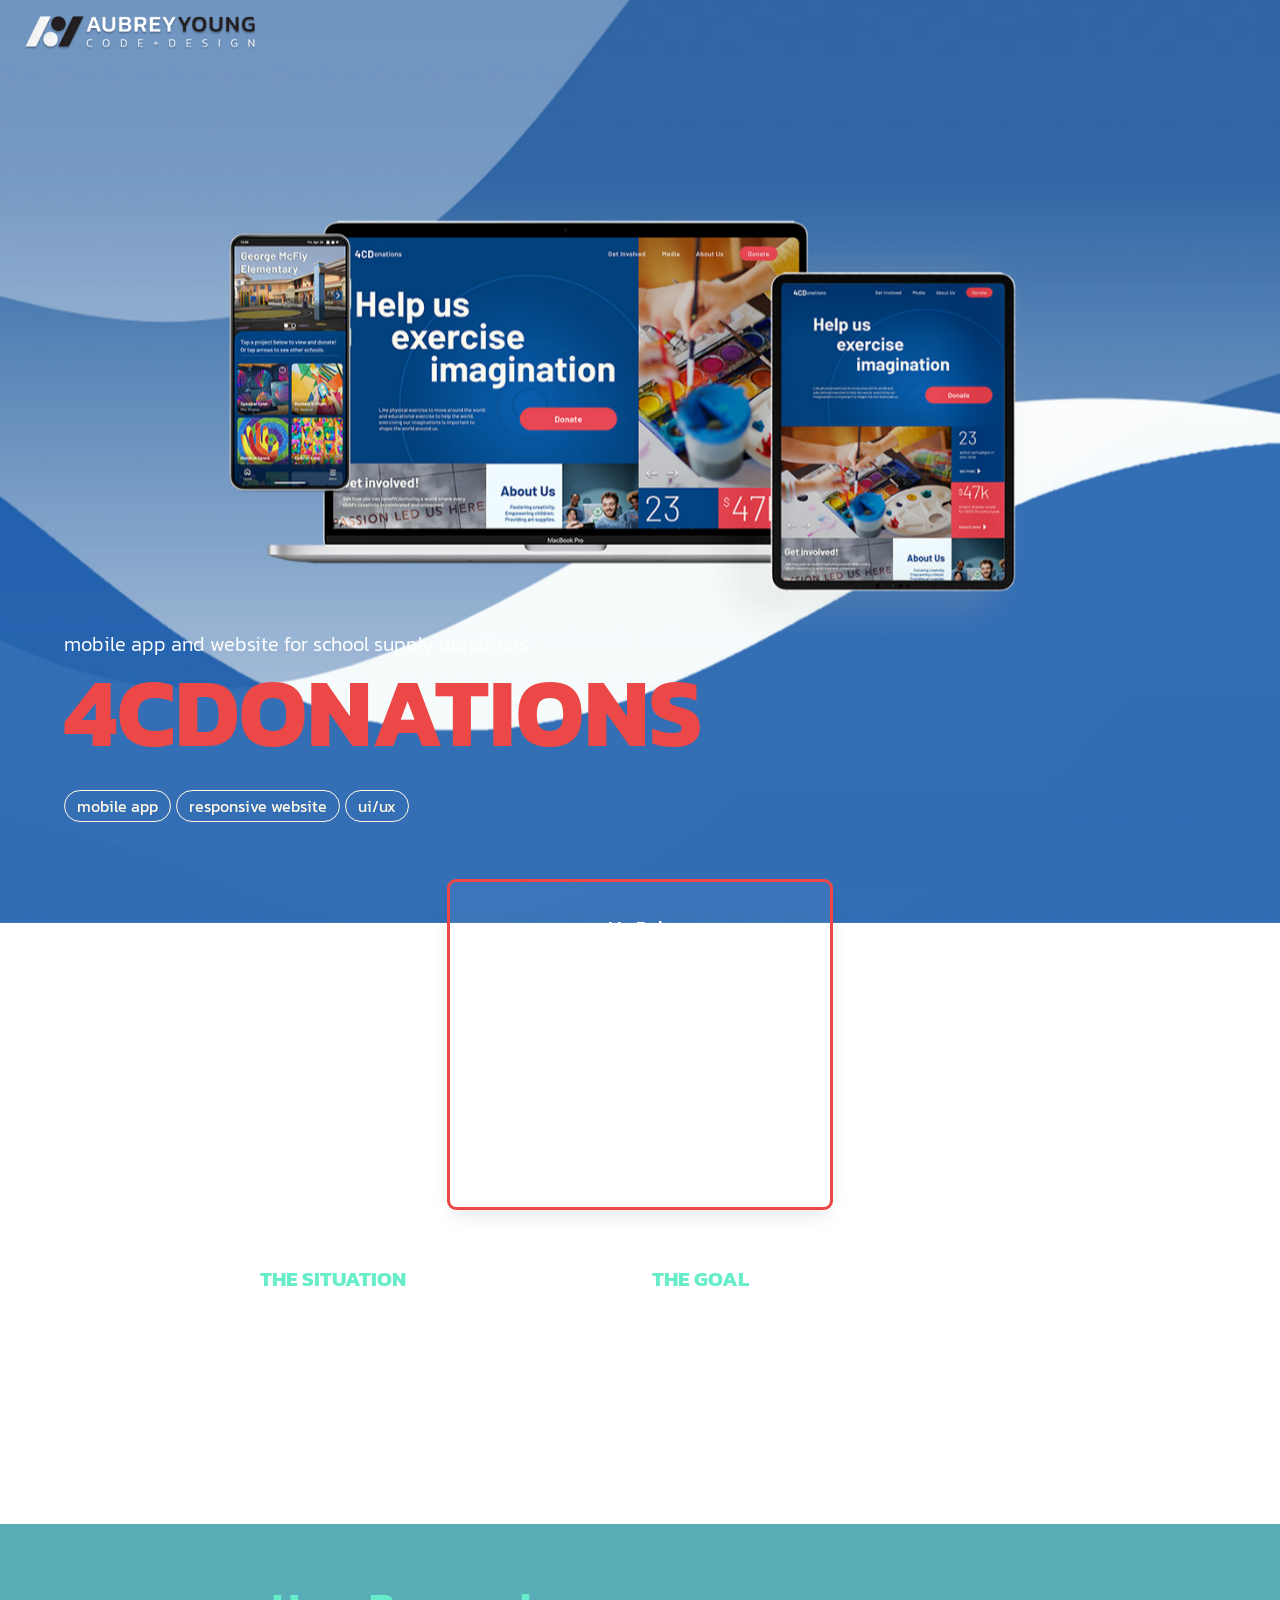
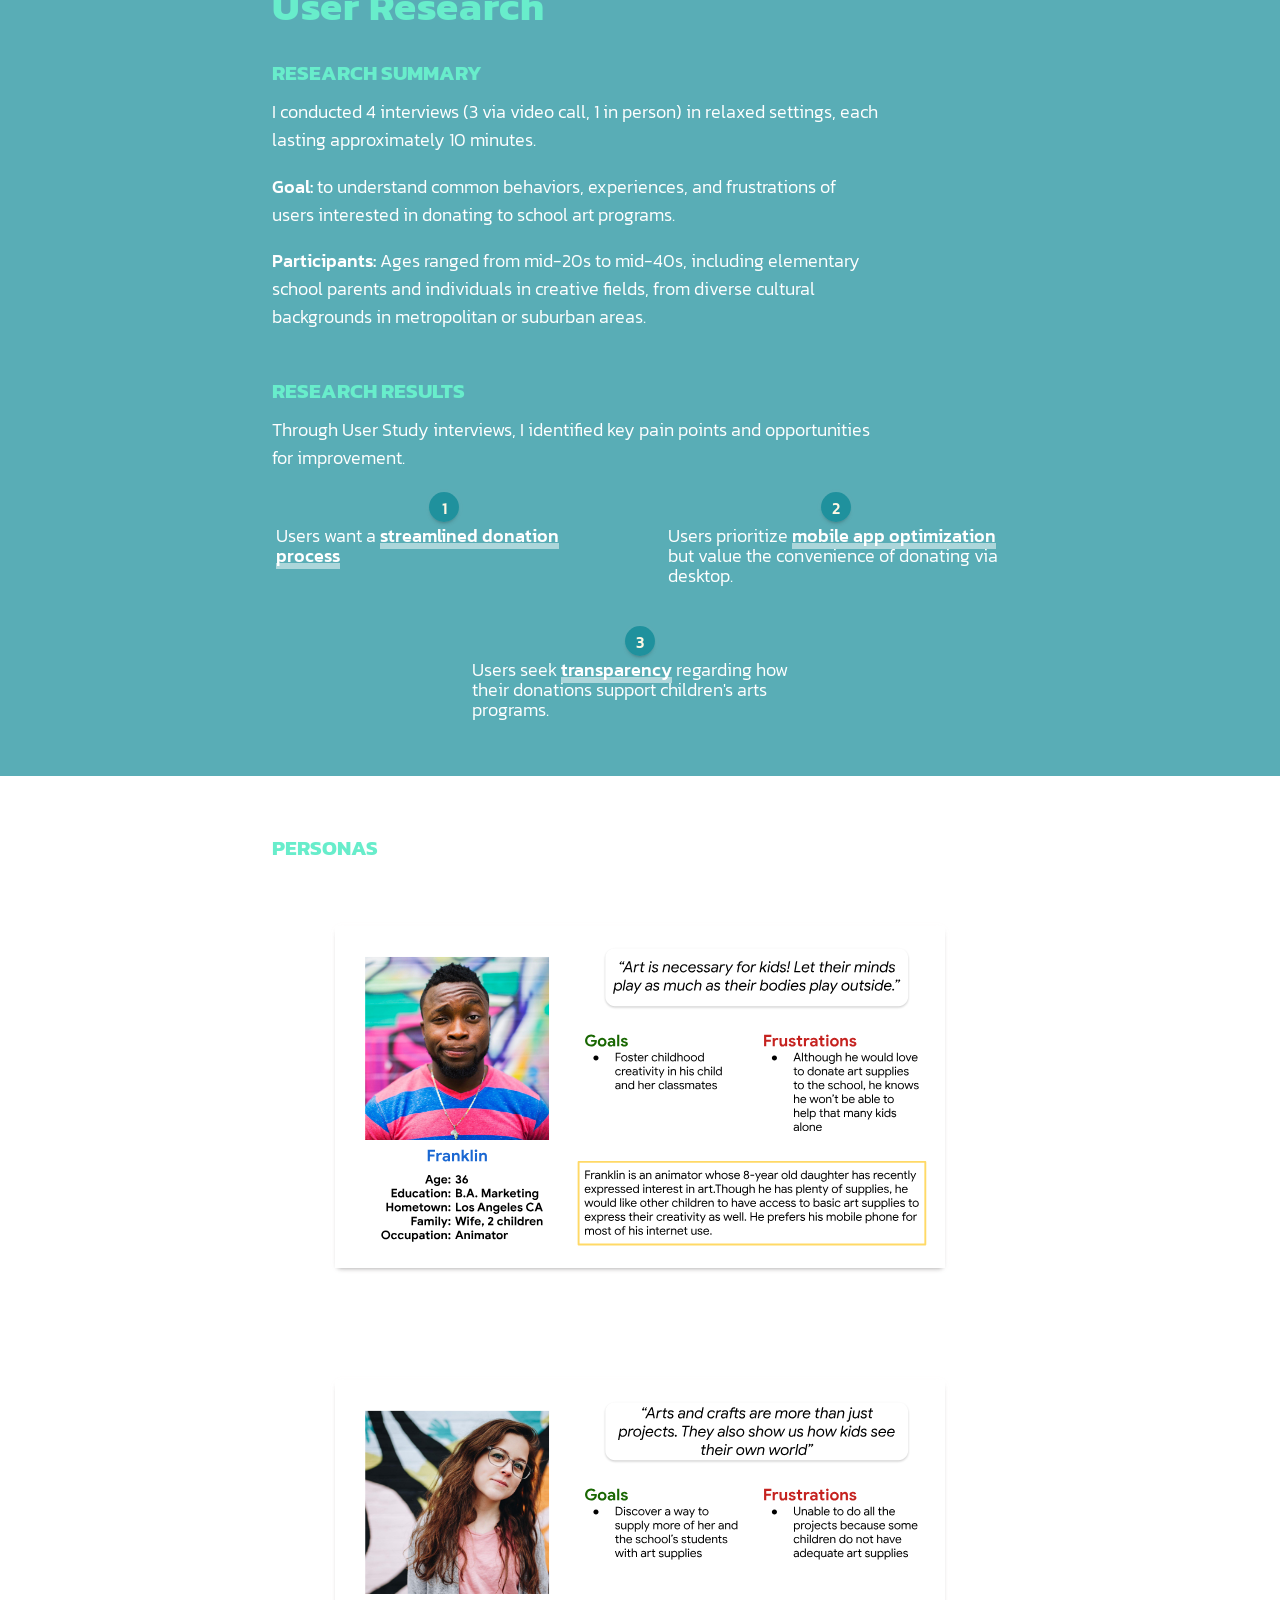
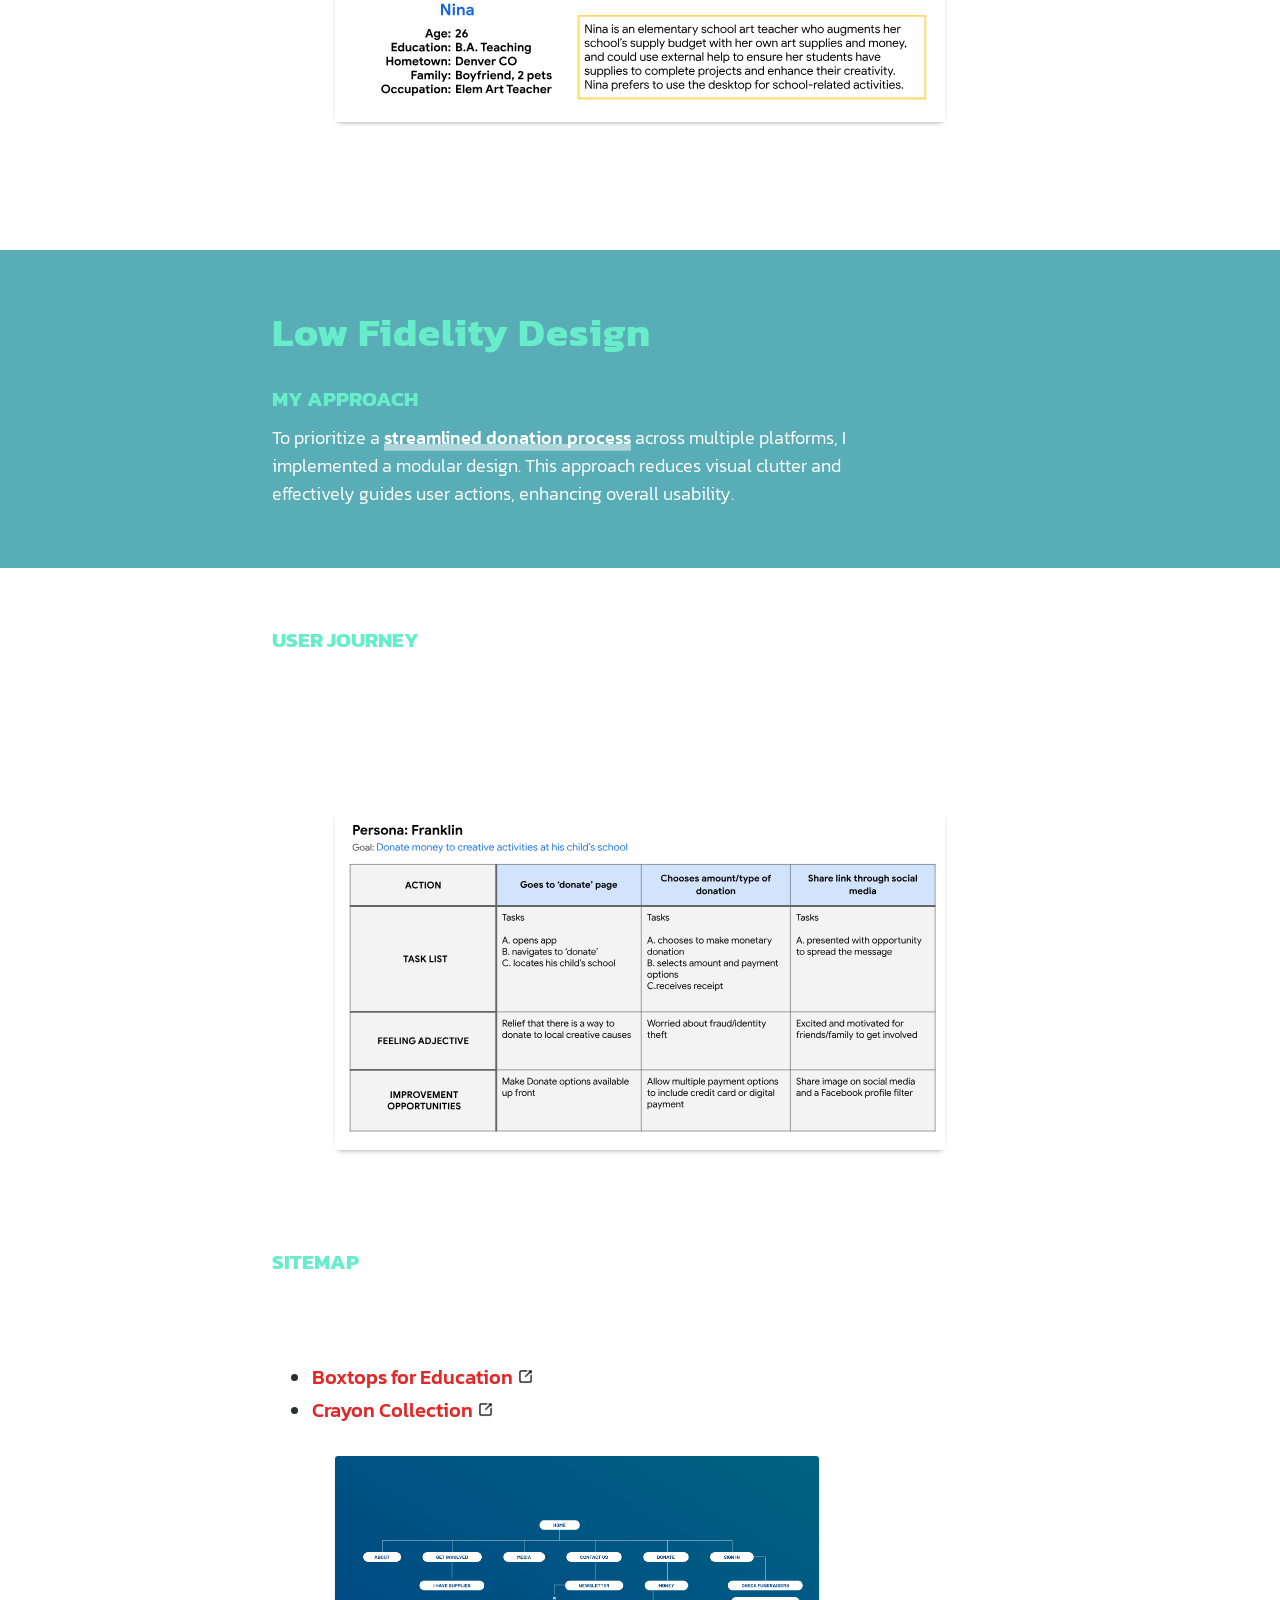
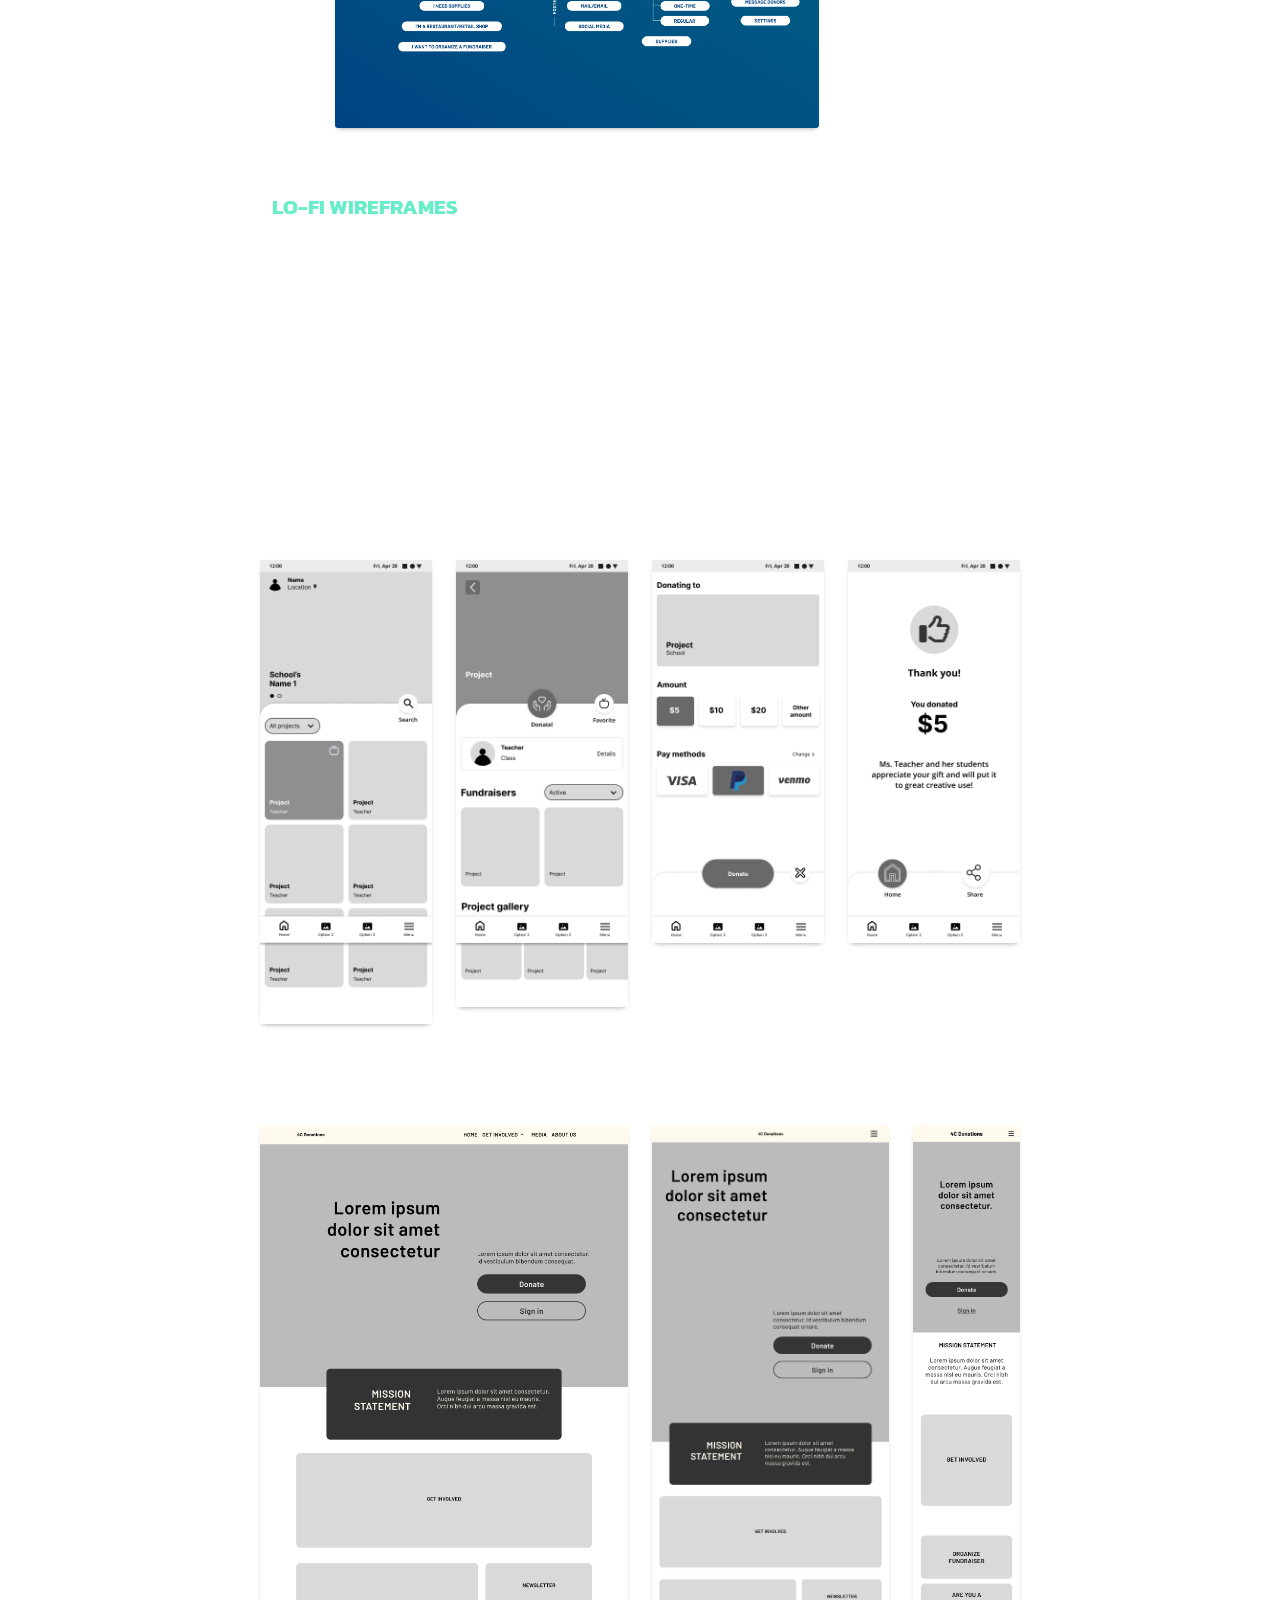
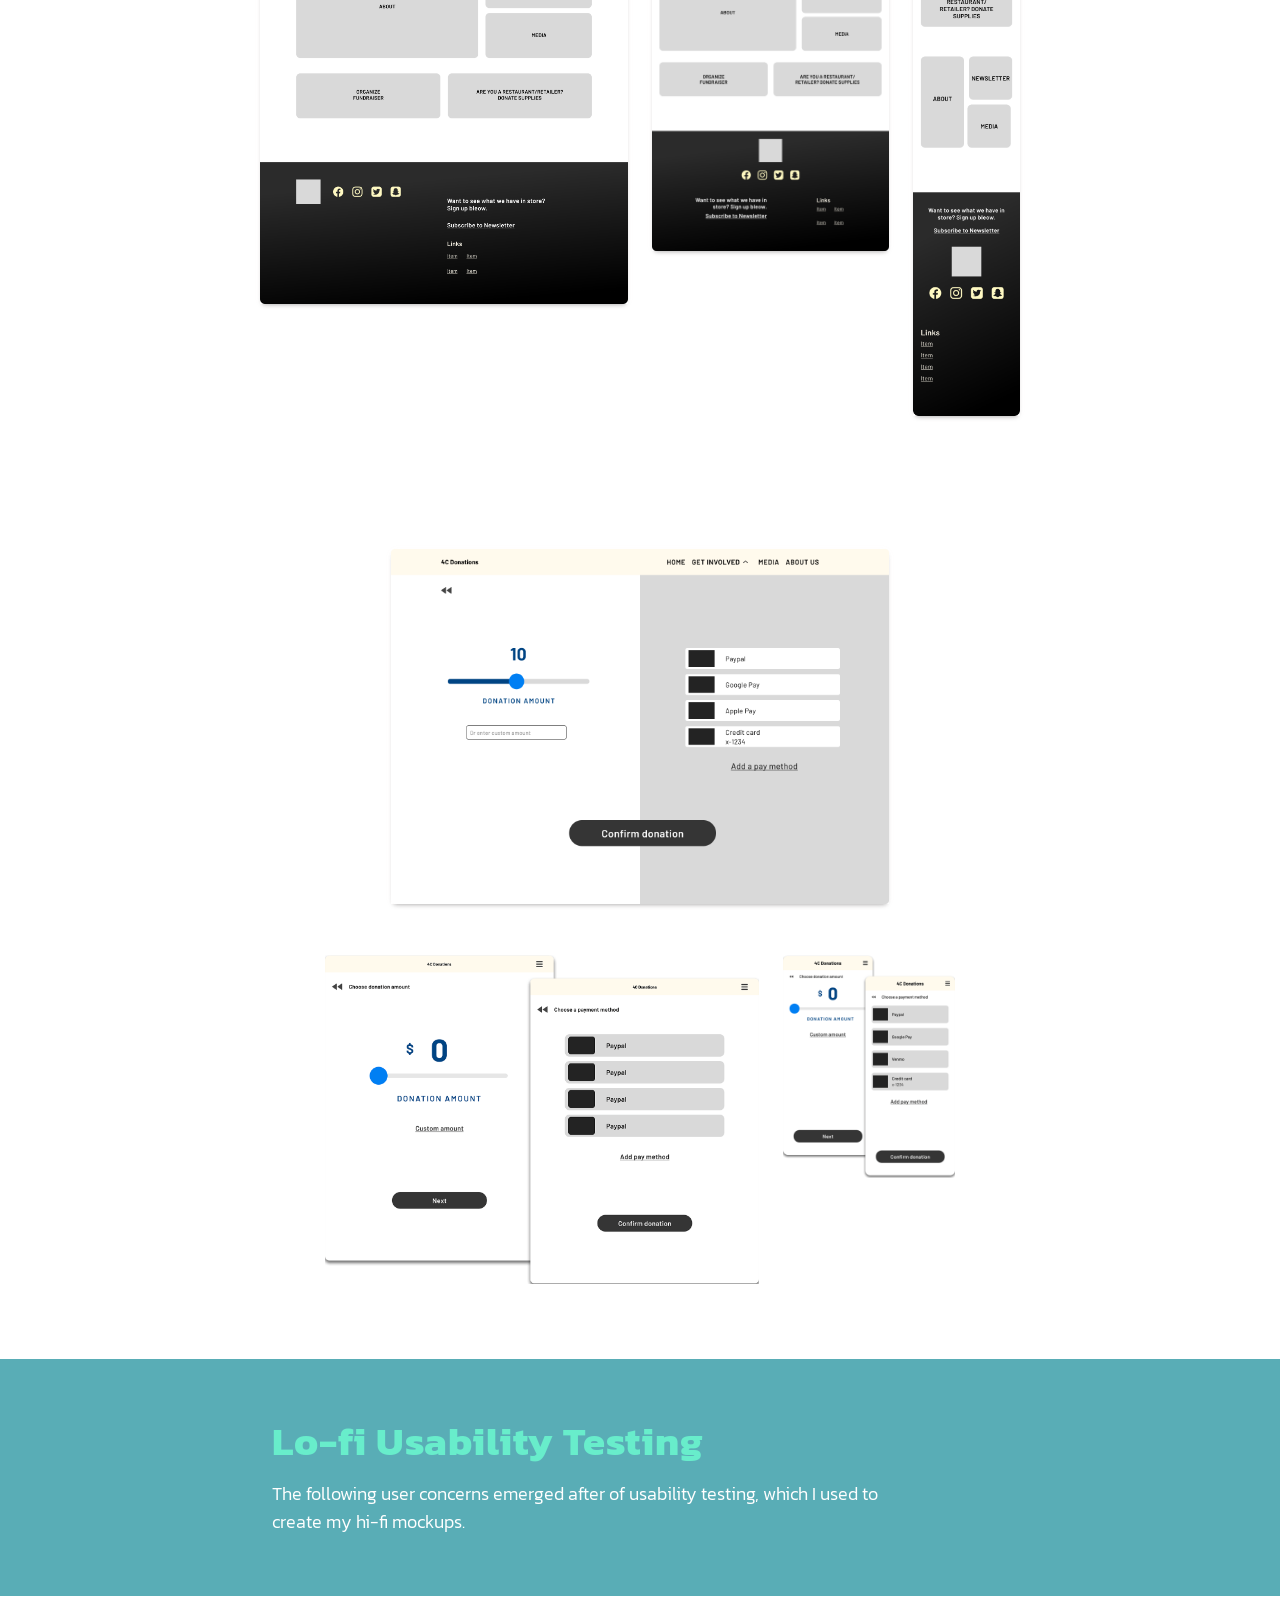
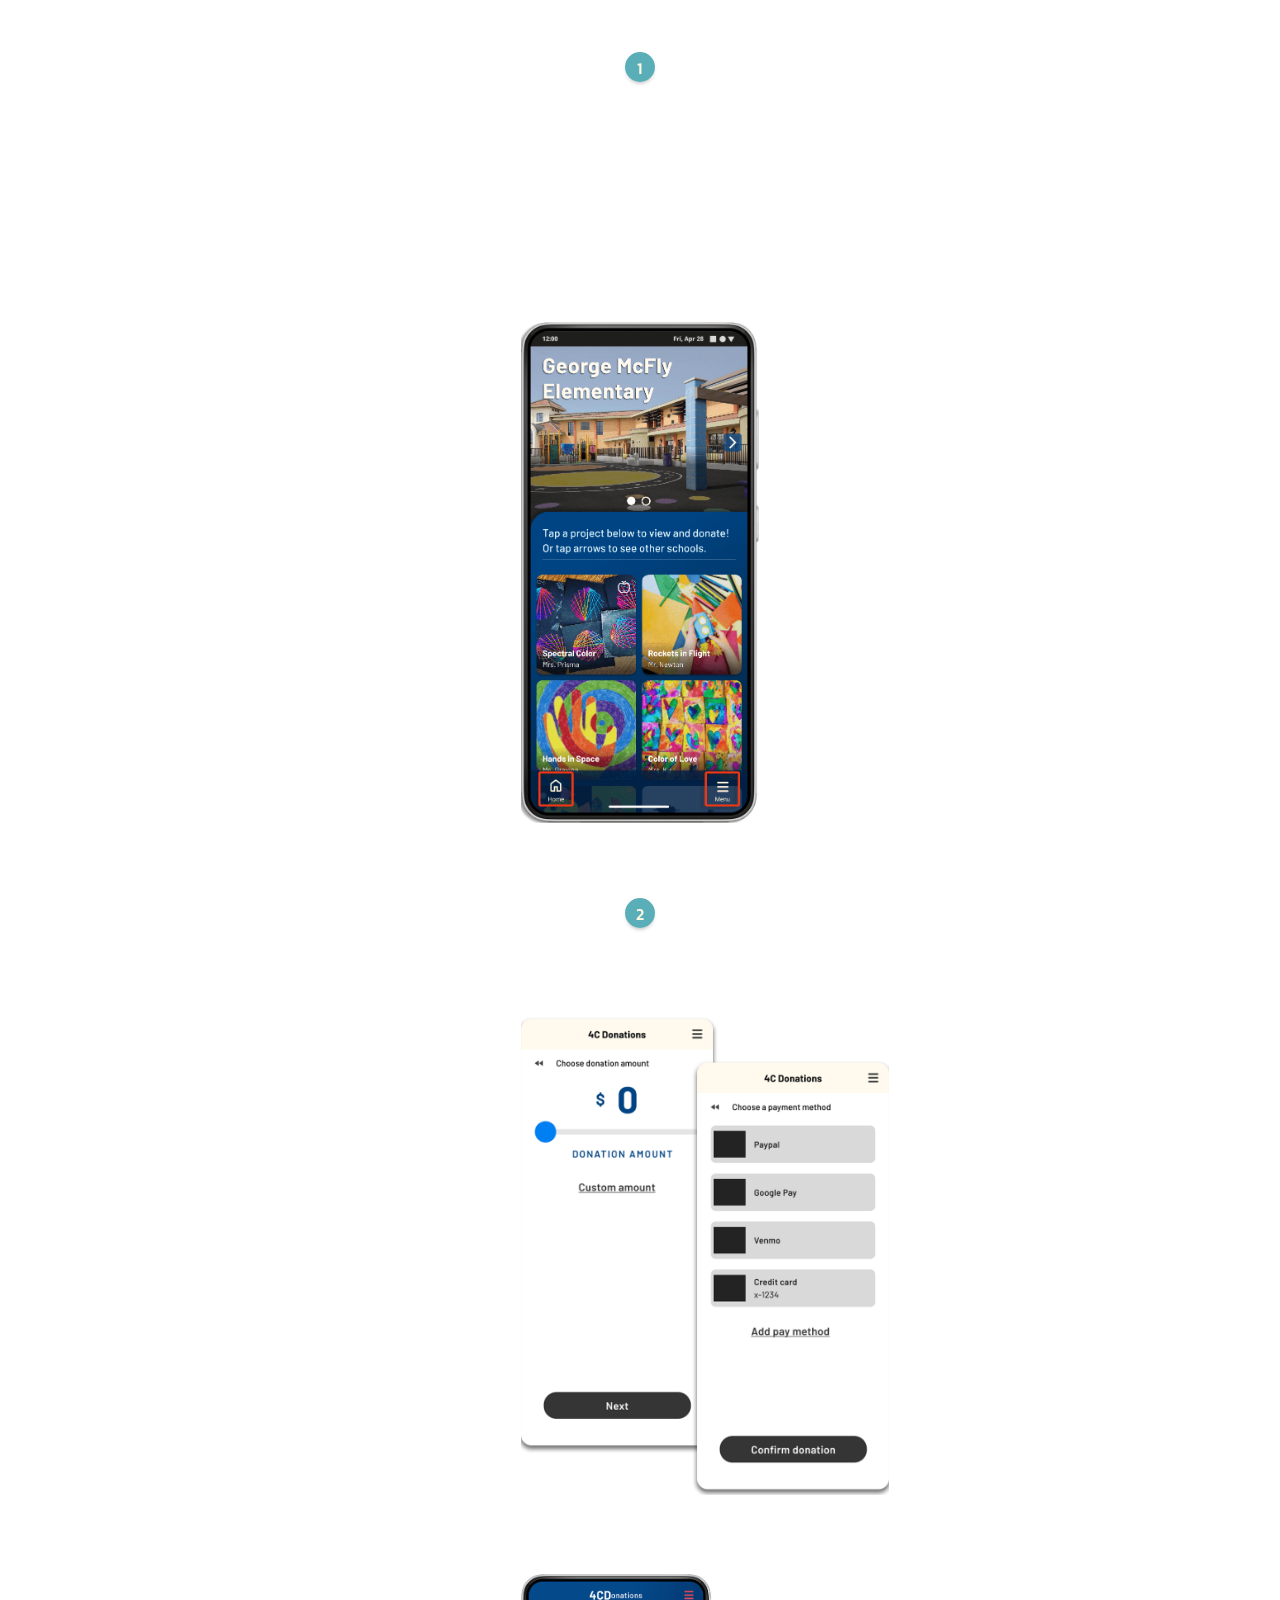
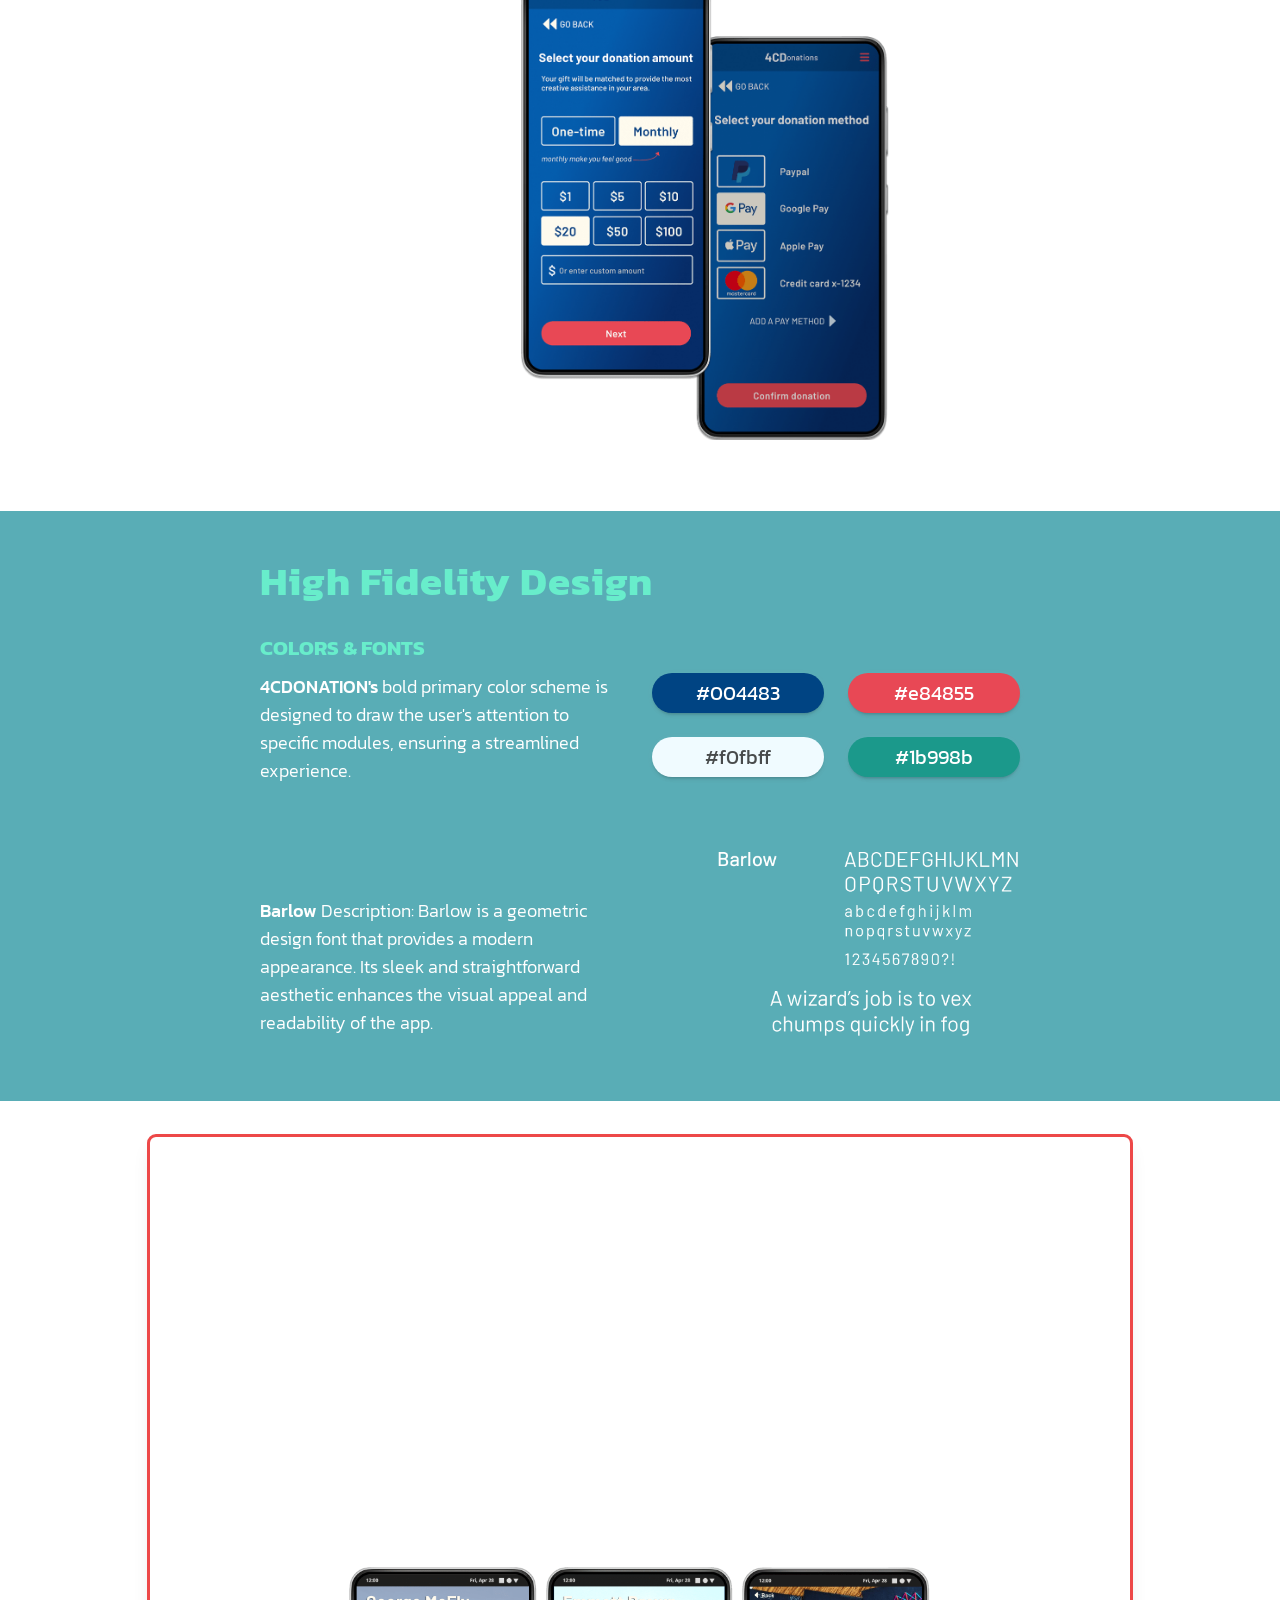
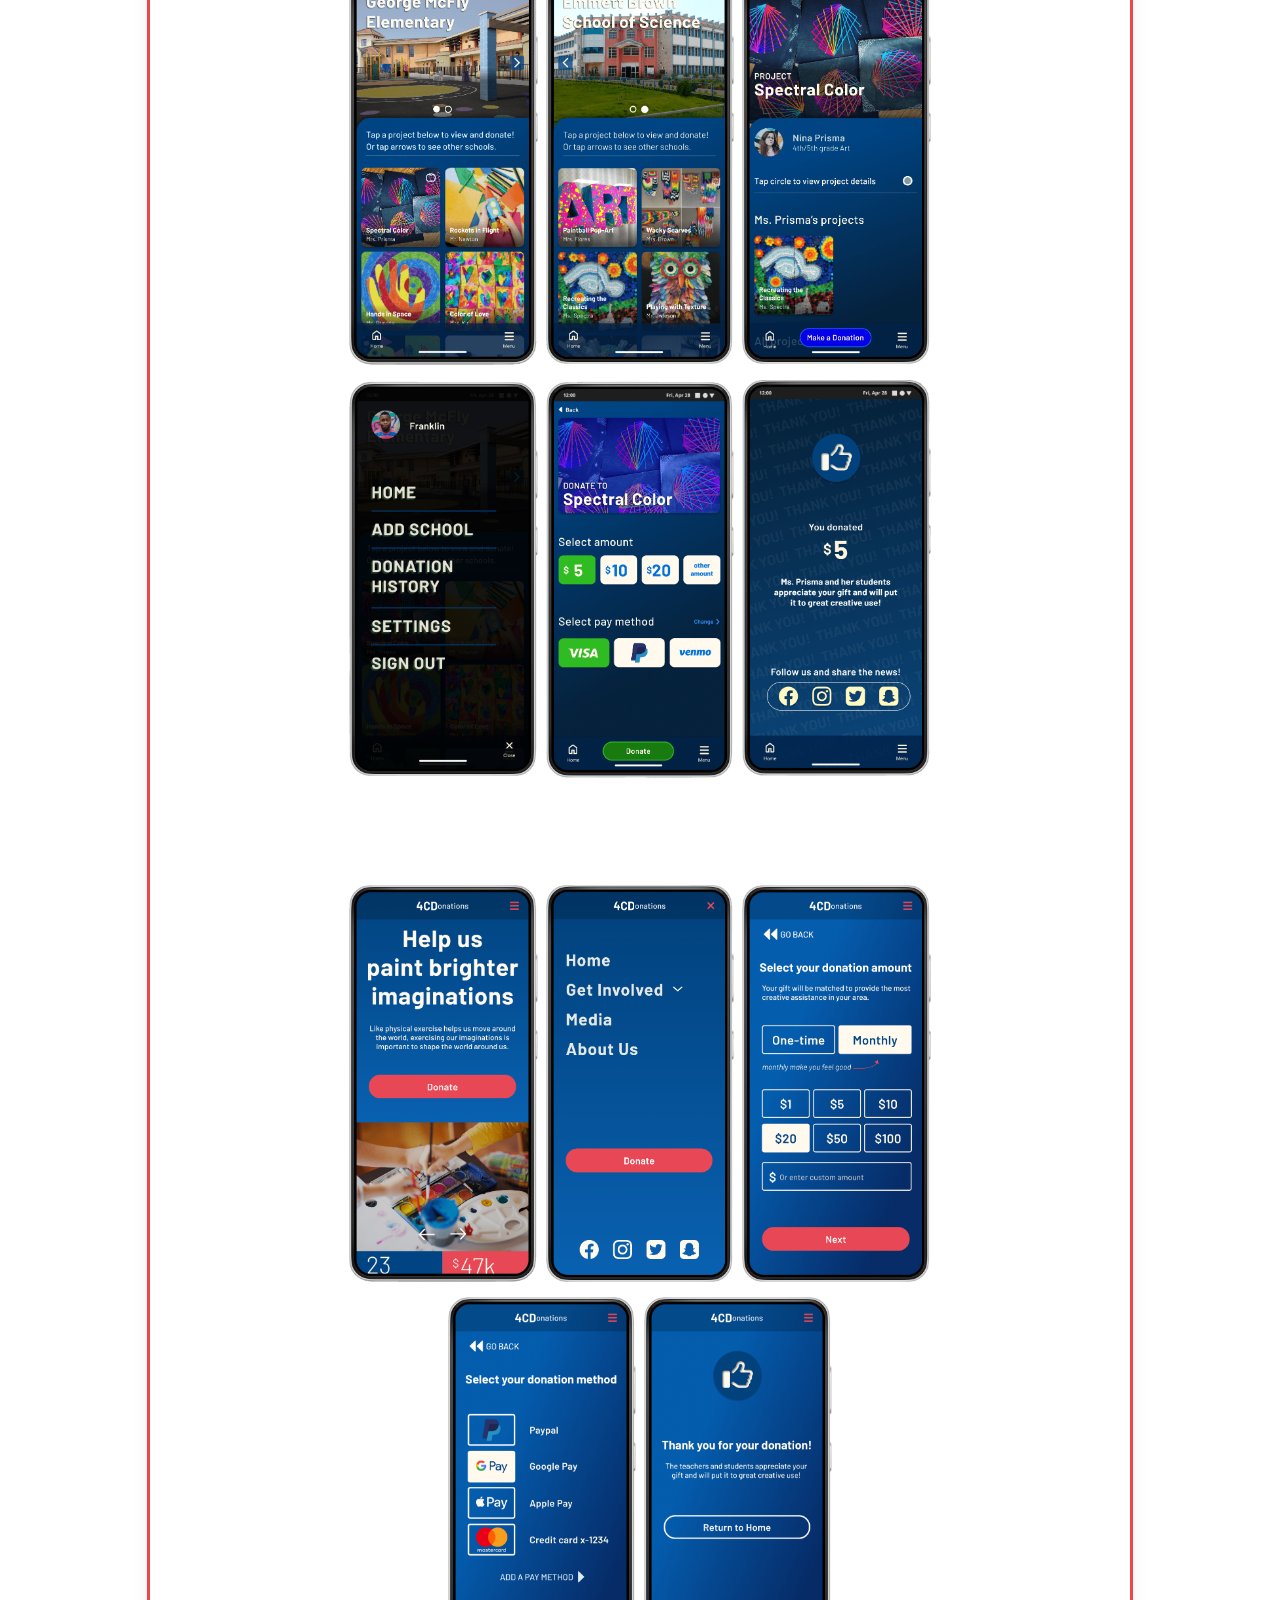
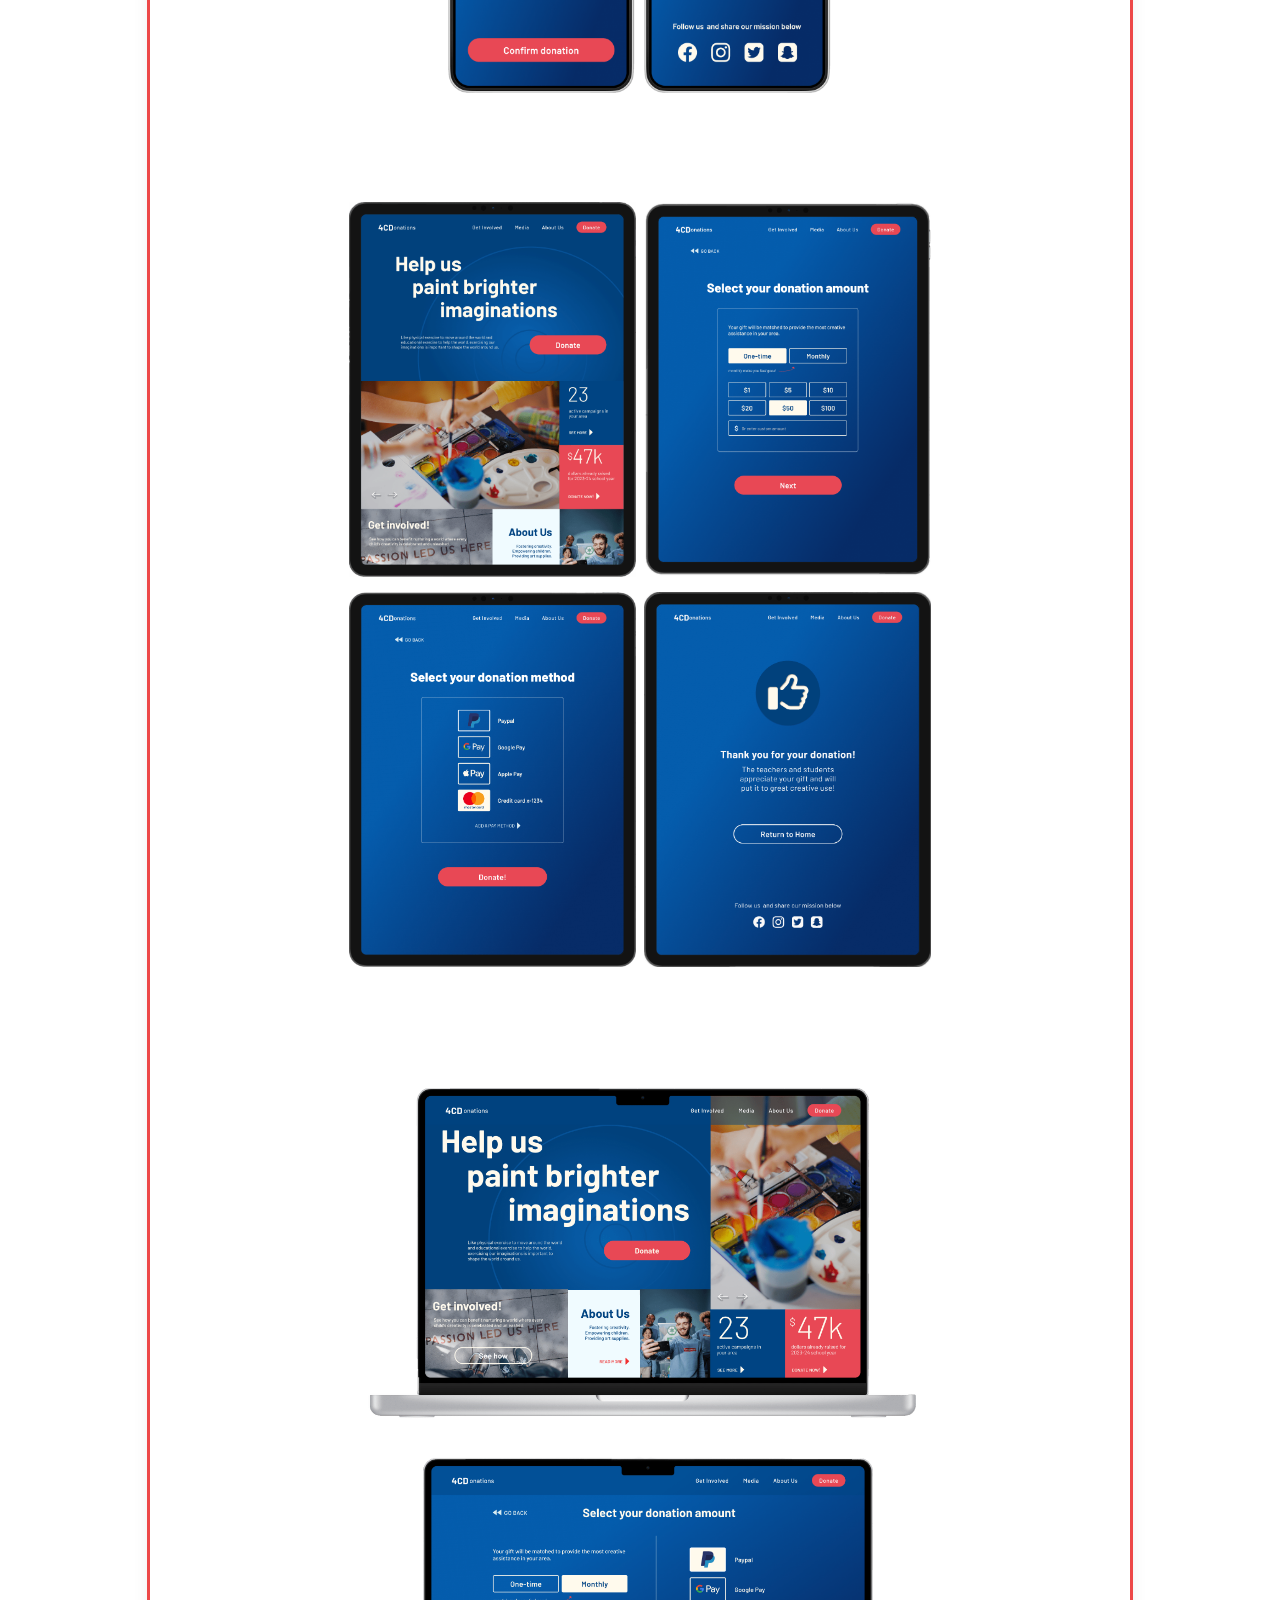
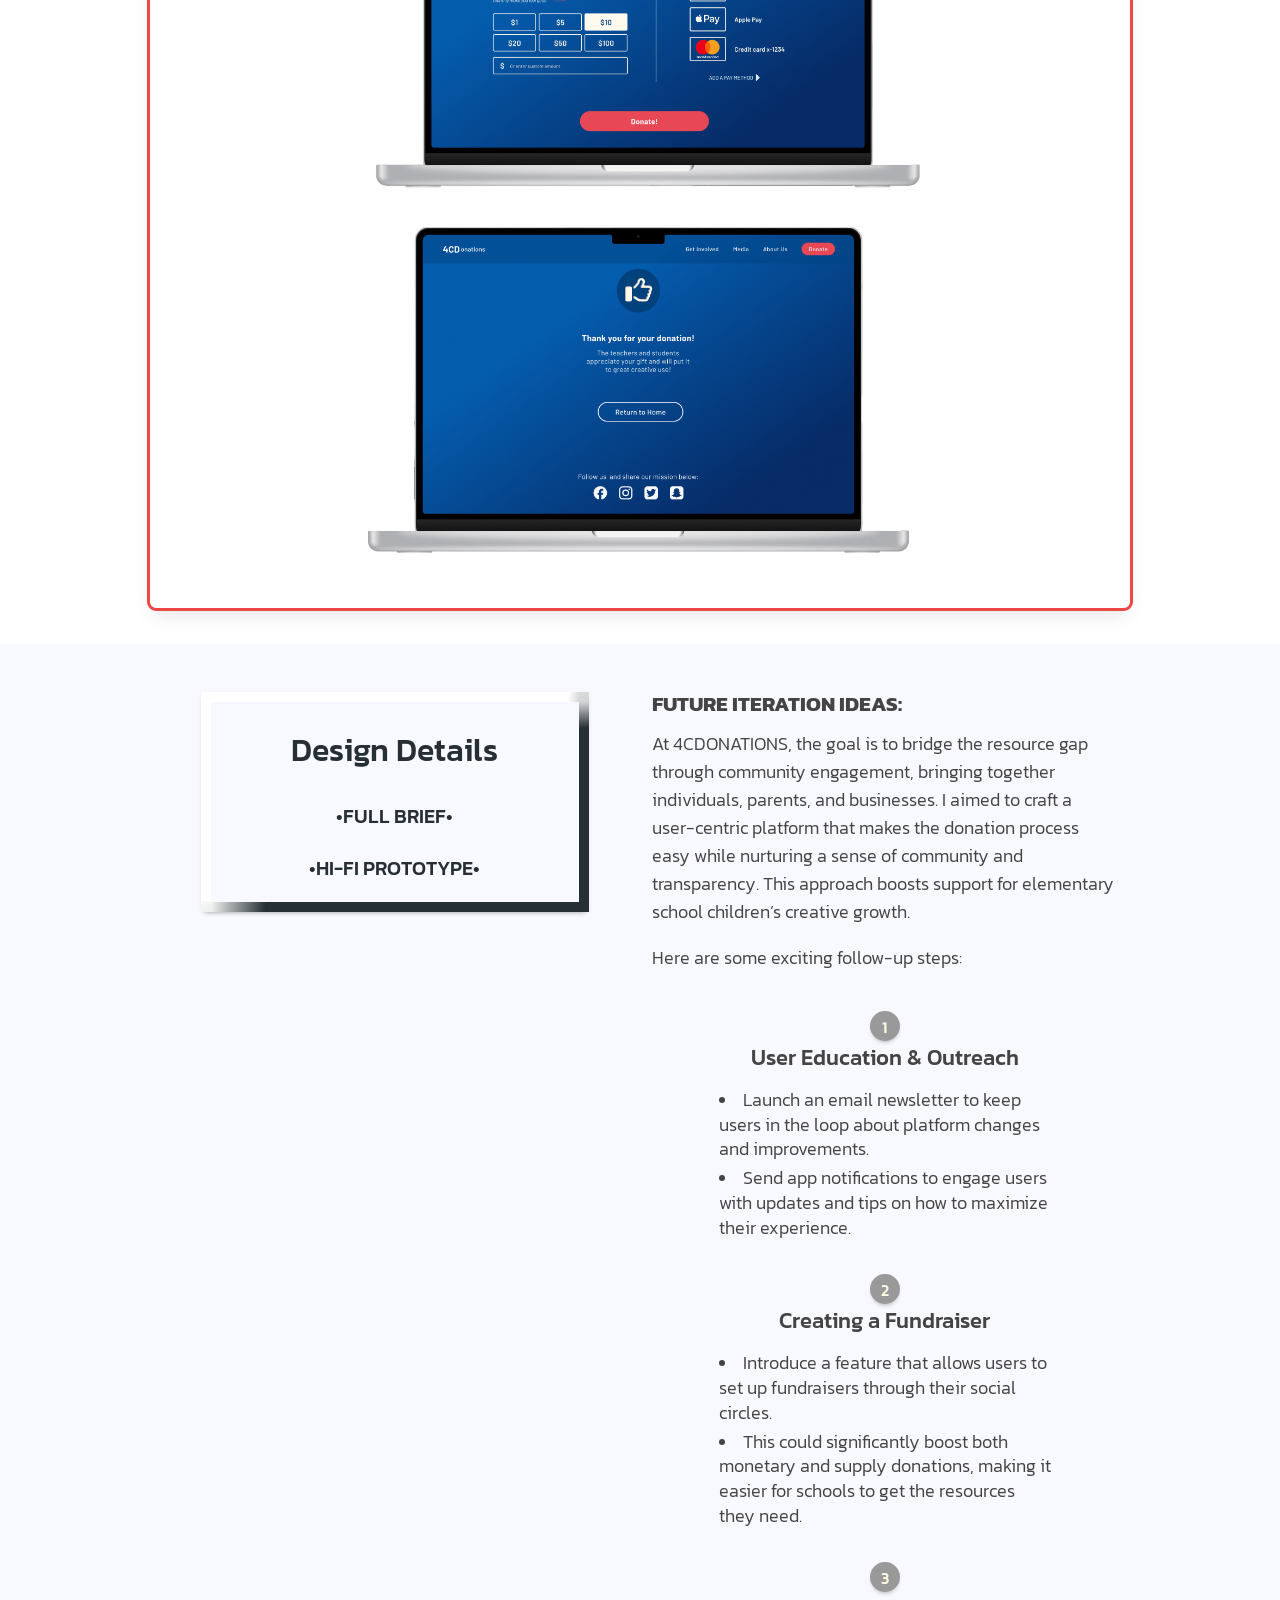
==== commit 458f3ff1: "Update title bar" ====
--- a/4cdonations.html
+++ b/4cdonations.html
@@ -8,7 +8,7 @@
 			name="description"
 			content="Learn about 4C Donations, a UX initiative by AY CODE+DESIGN in Los Angeles, aimed at simplifying charitable contributions. See how we create seamless, accessible user journeys for a cause-driven platform."
 		/>
-		<title>4CDONATIONS | AYCD</title>
+		<title>4CDONATIONS | Aubrey Young code+design</title>
 		<link rel="stylesheet" href="css/main.min.css" />
 		<link rel="apple-touch-icon" sizes="180x180" href="/apple-touch-icon.png" />
 		<link rel="icon" type="image/png" sizes="32x32" href="/favicon-32x32.png" />
